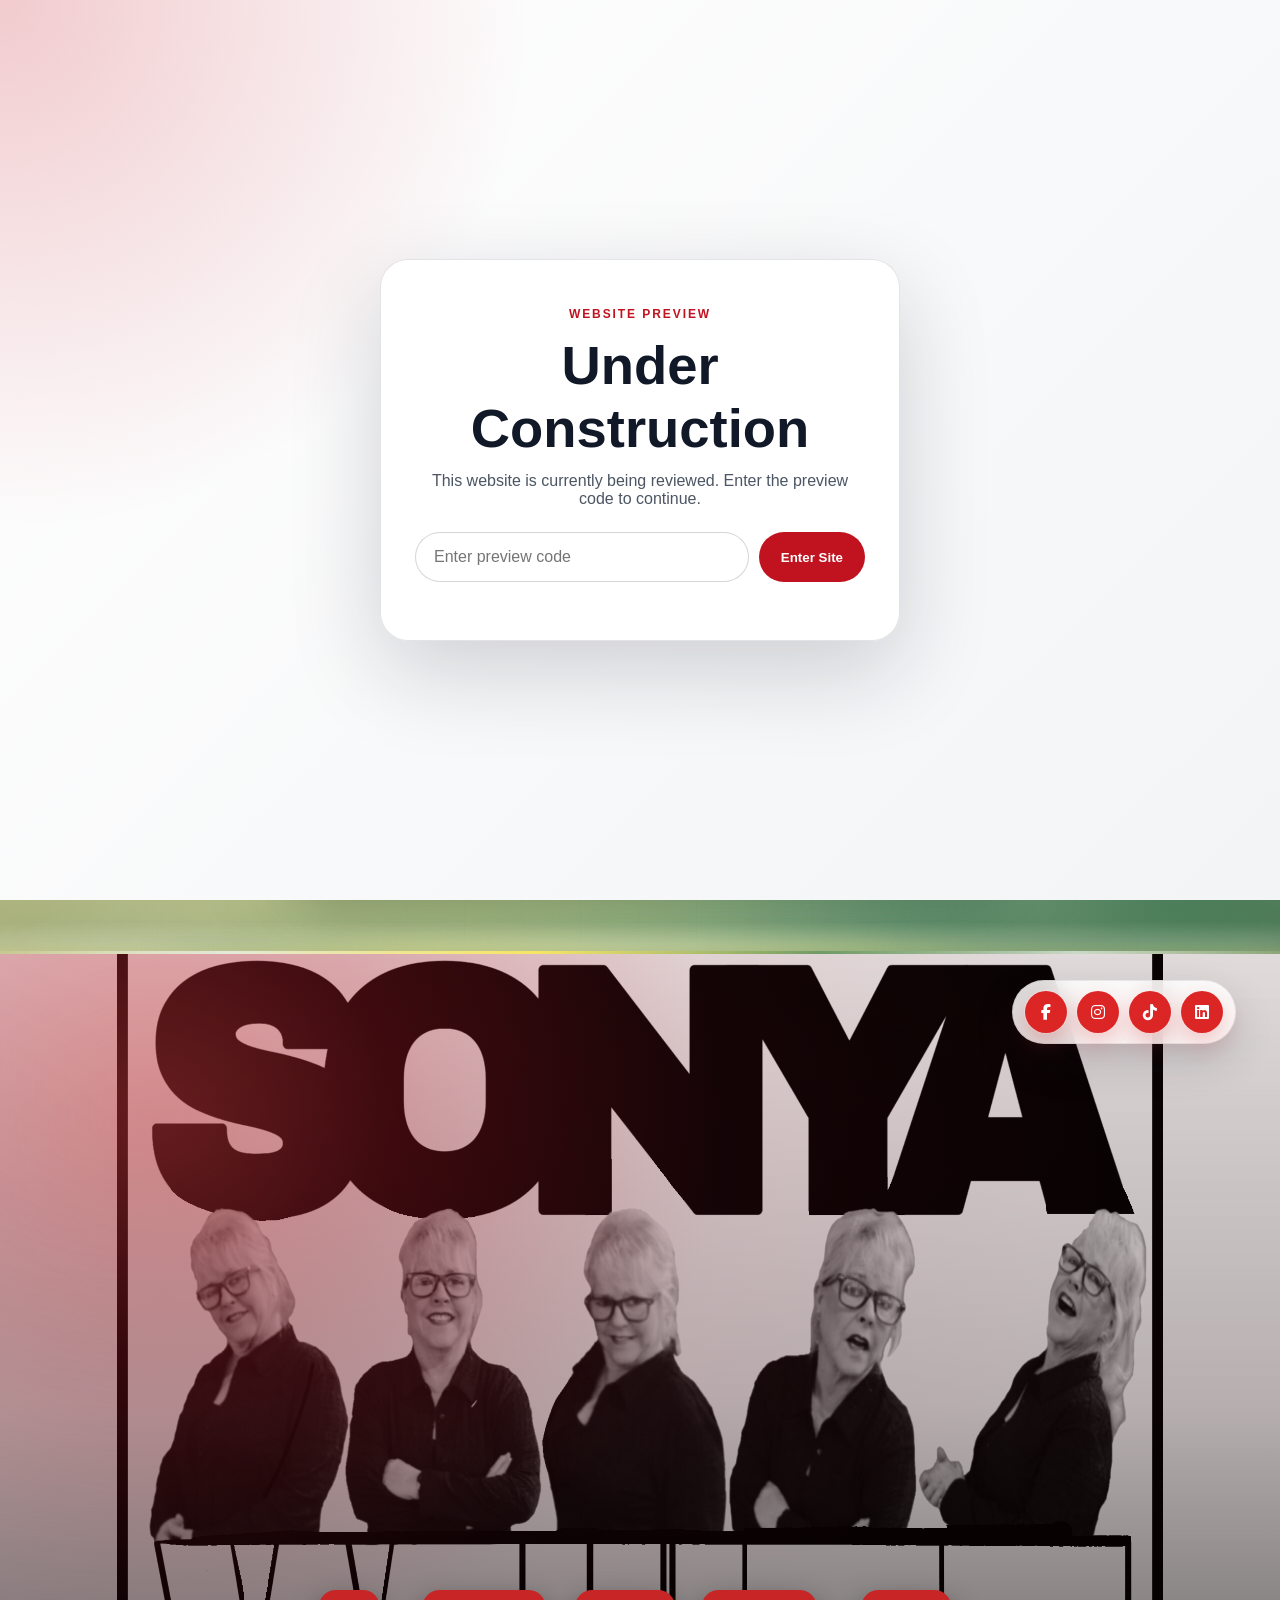
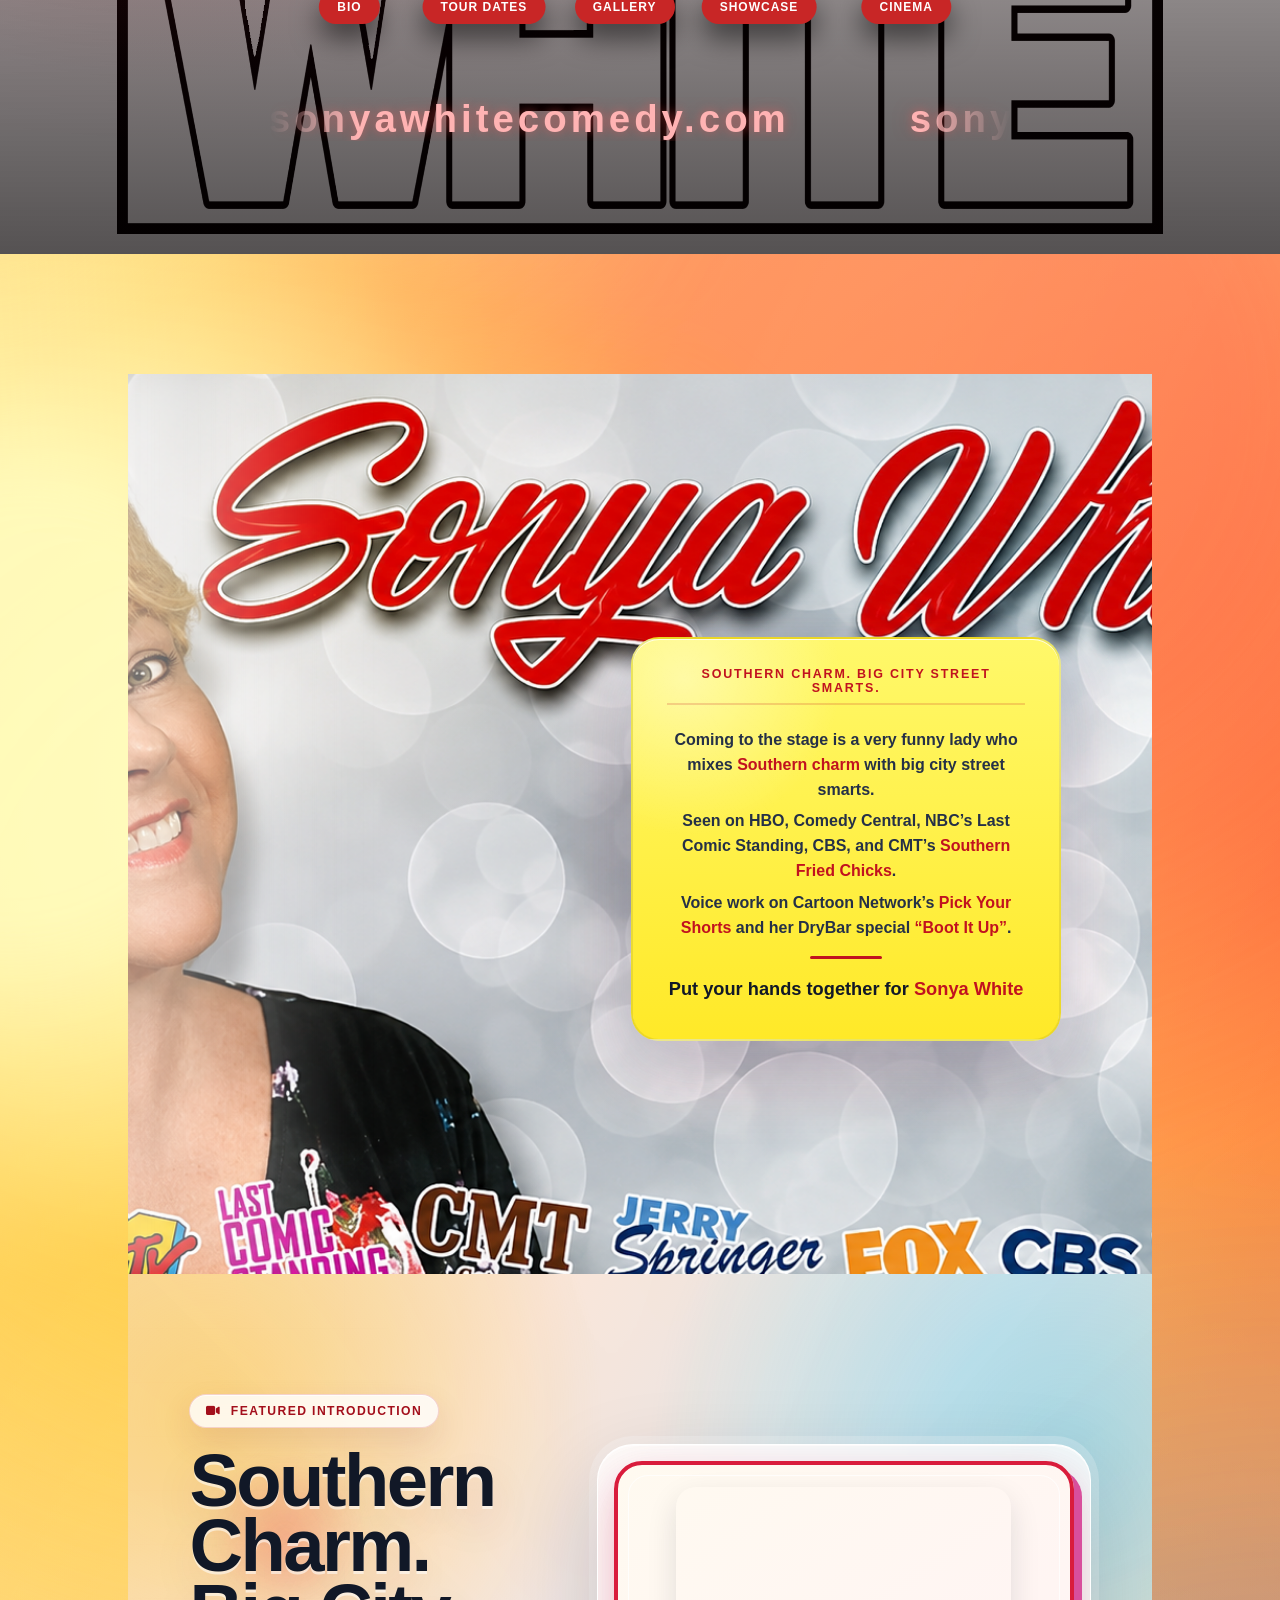
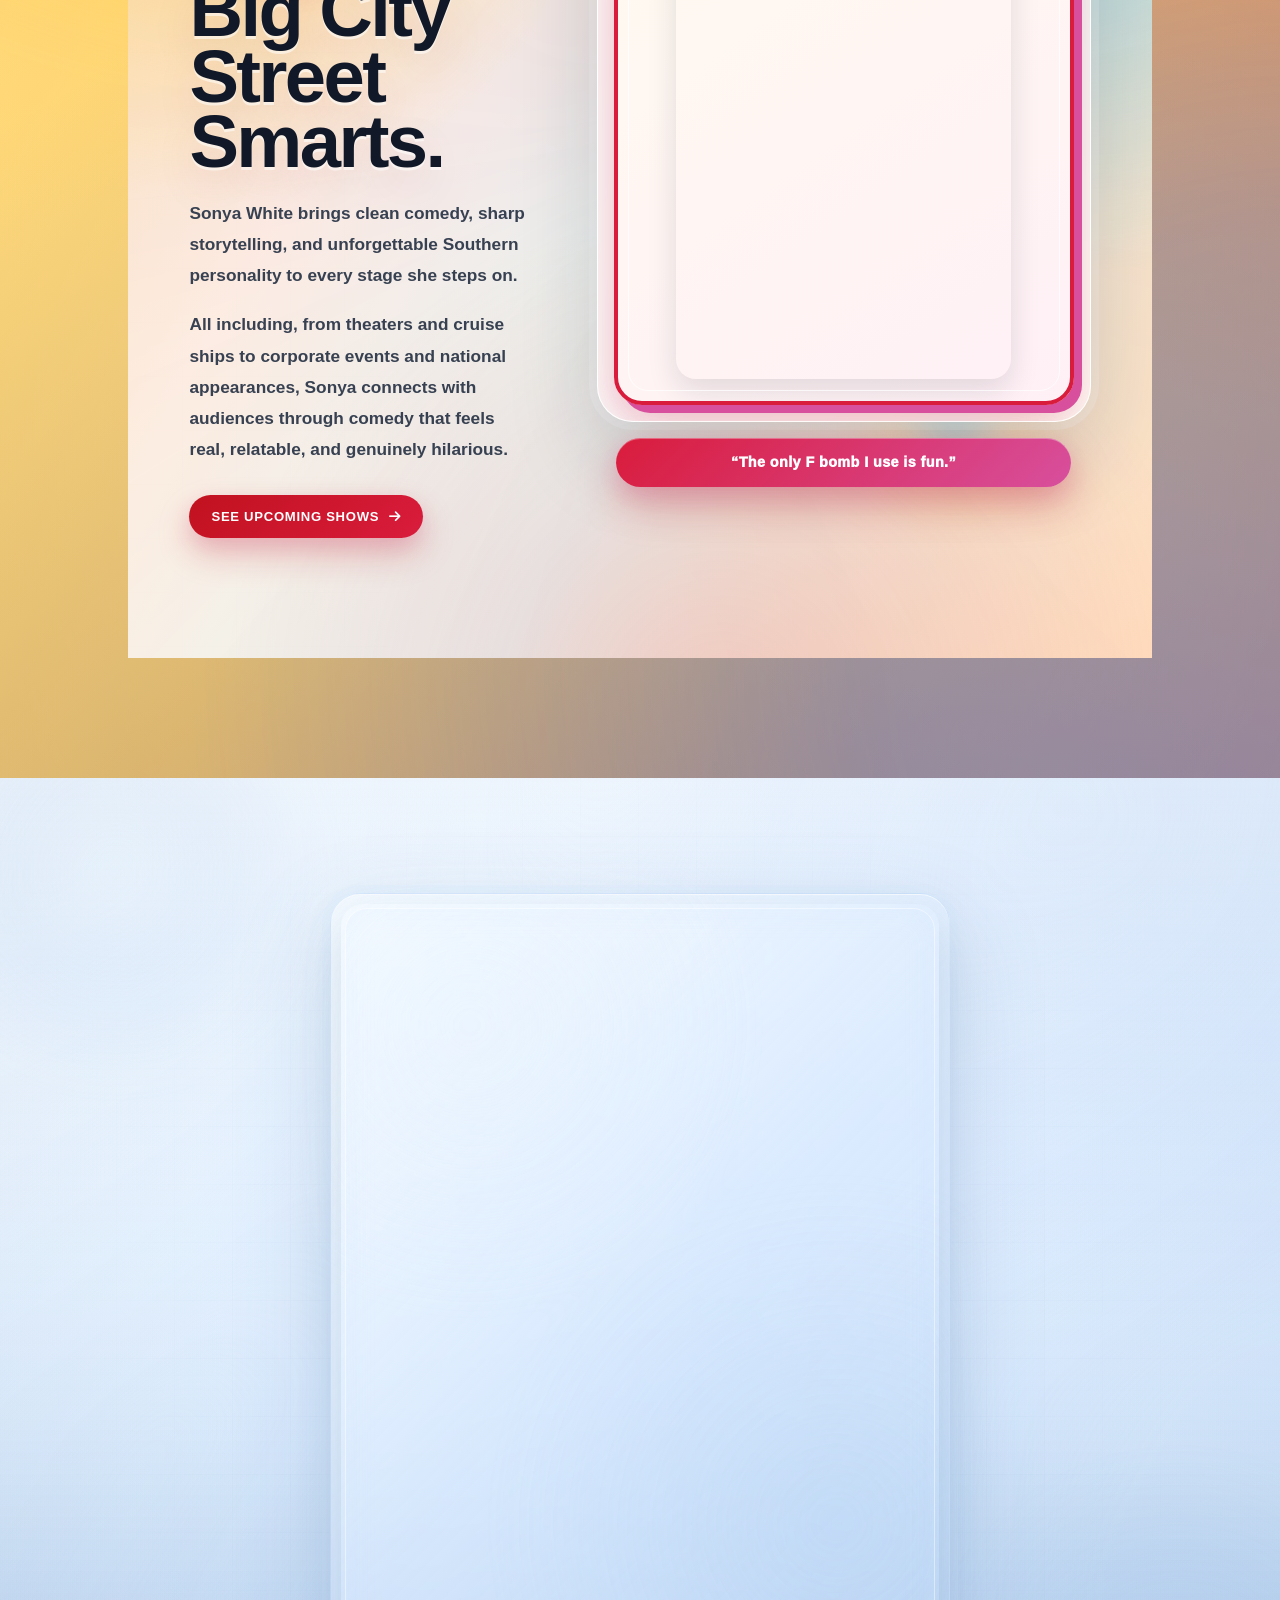
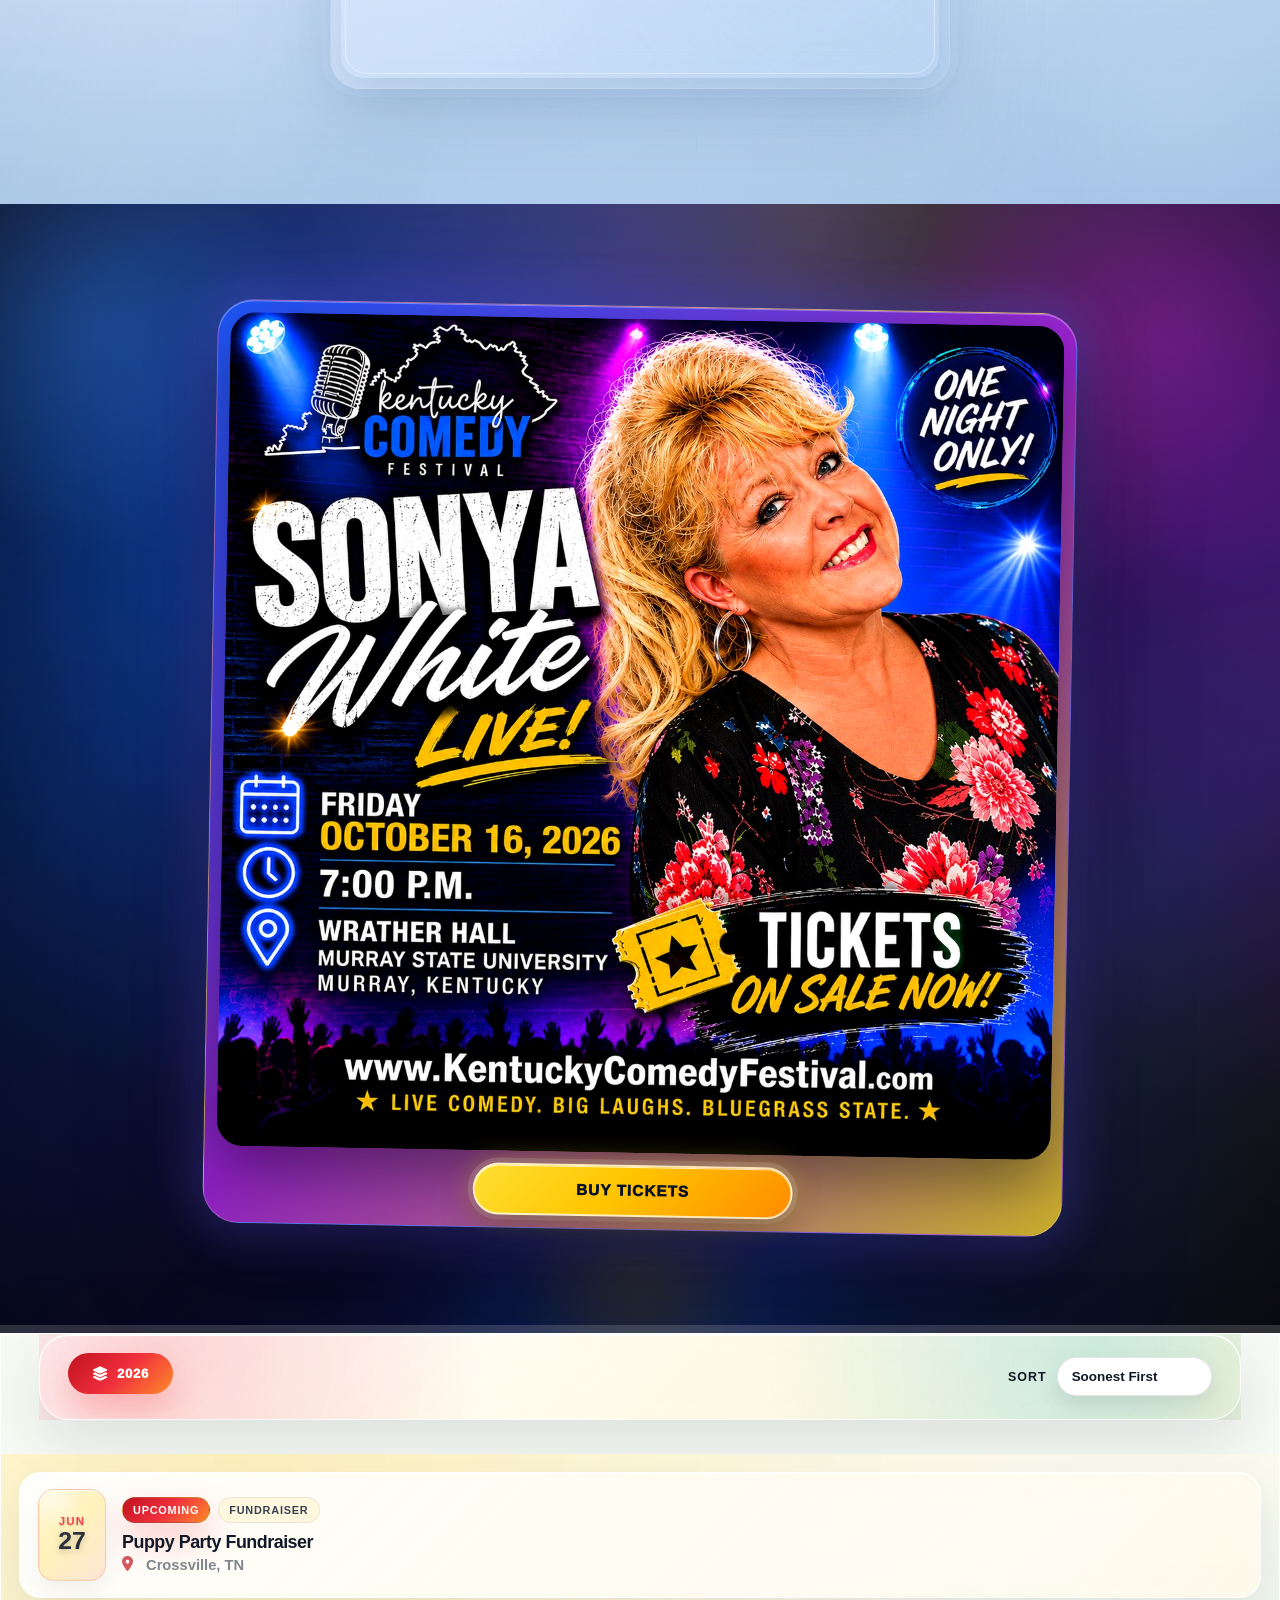
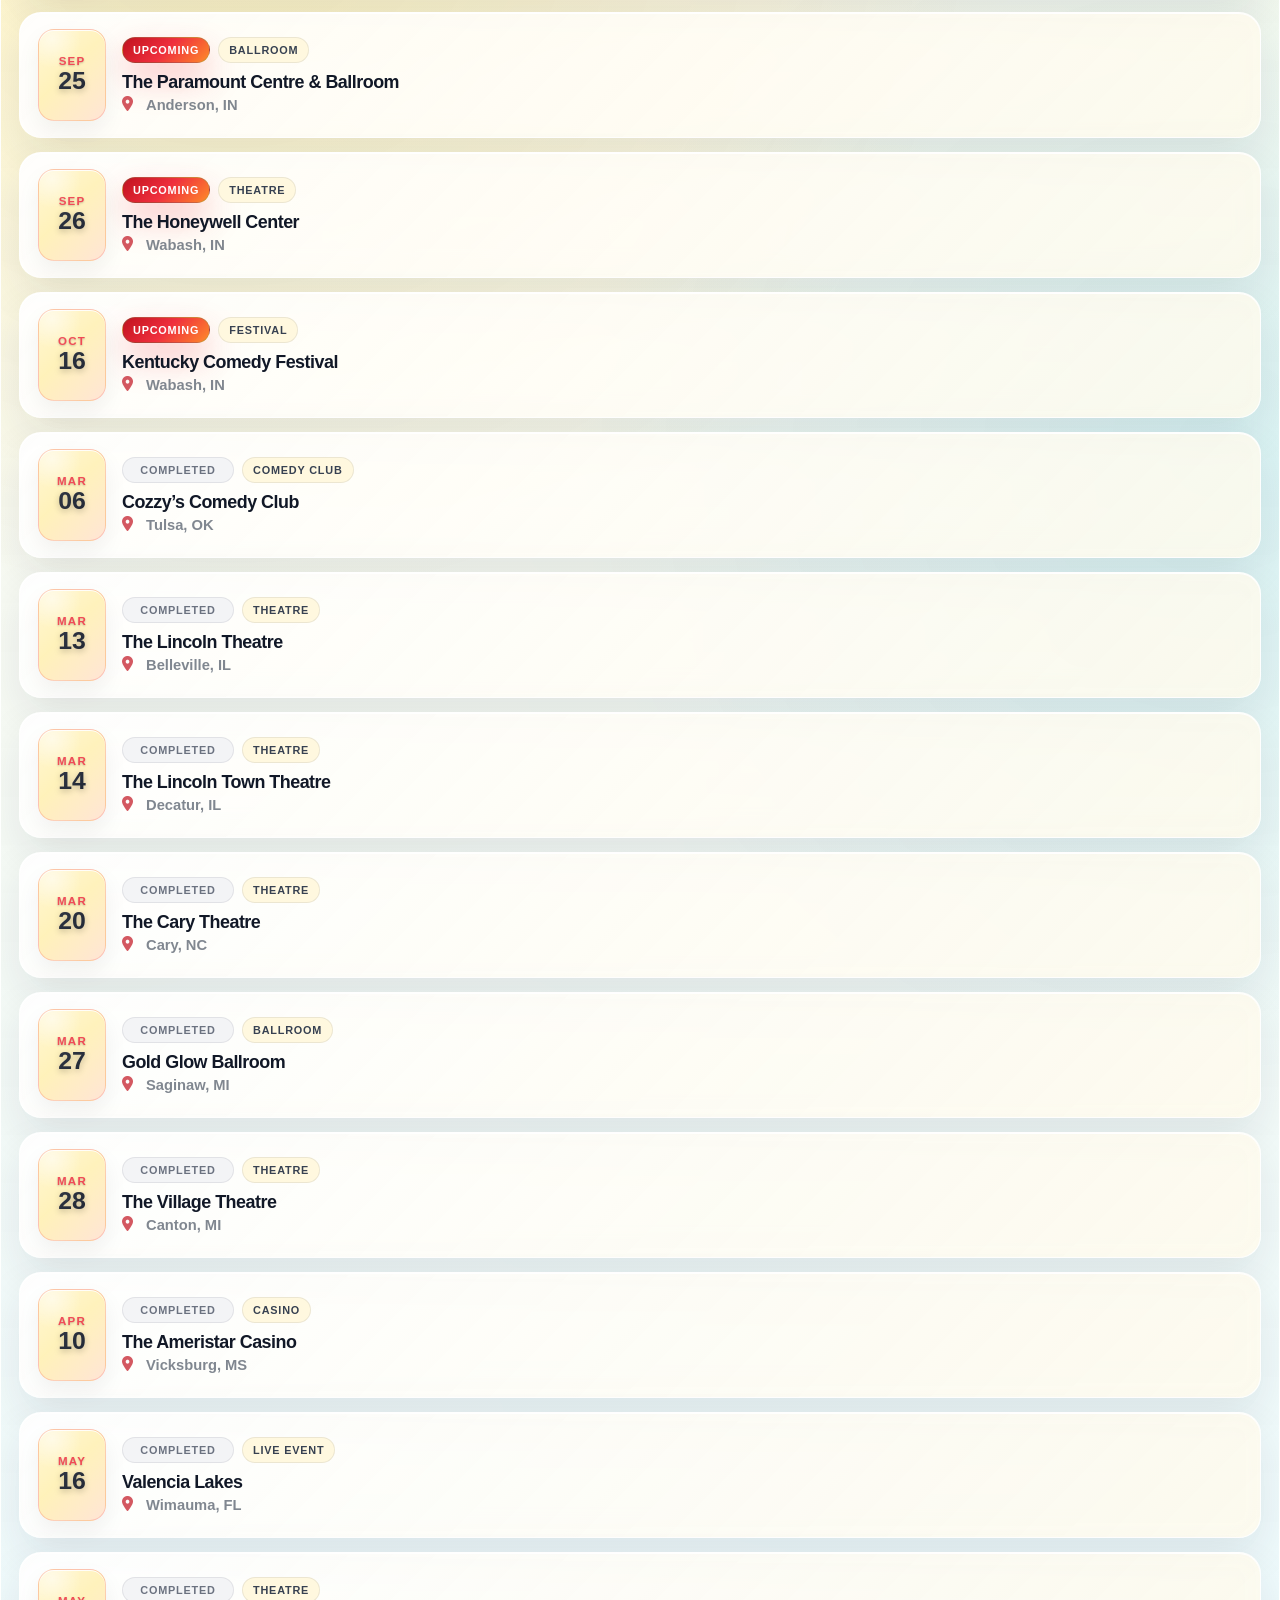
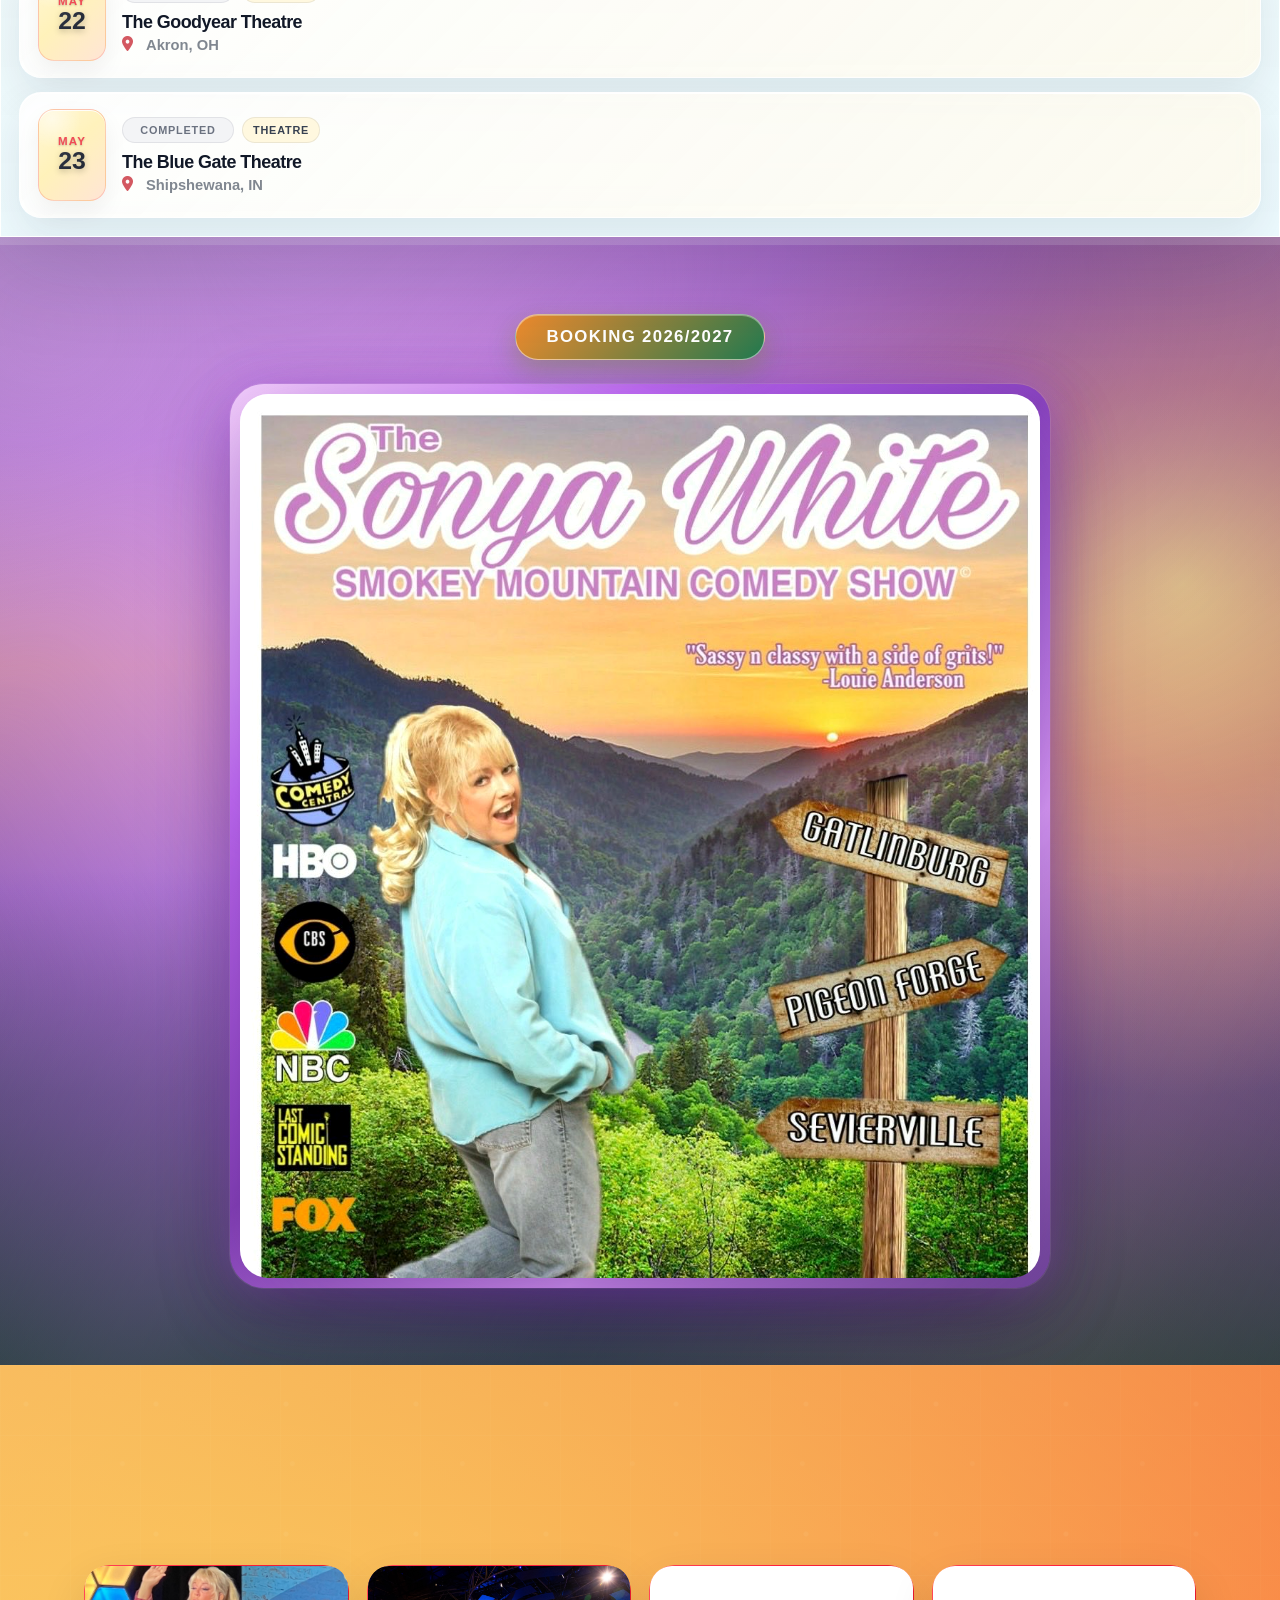
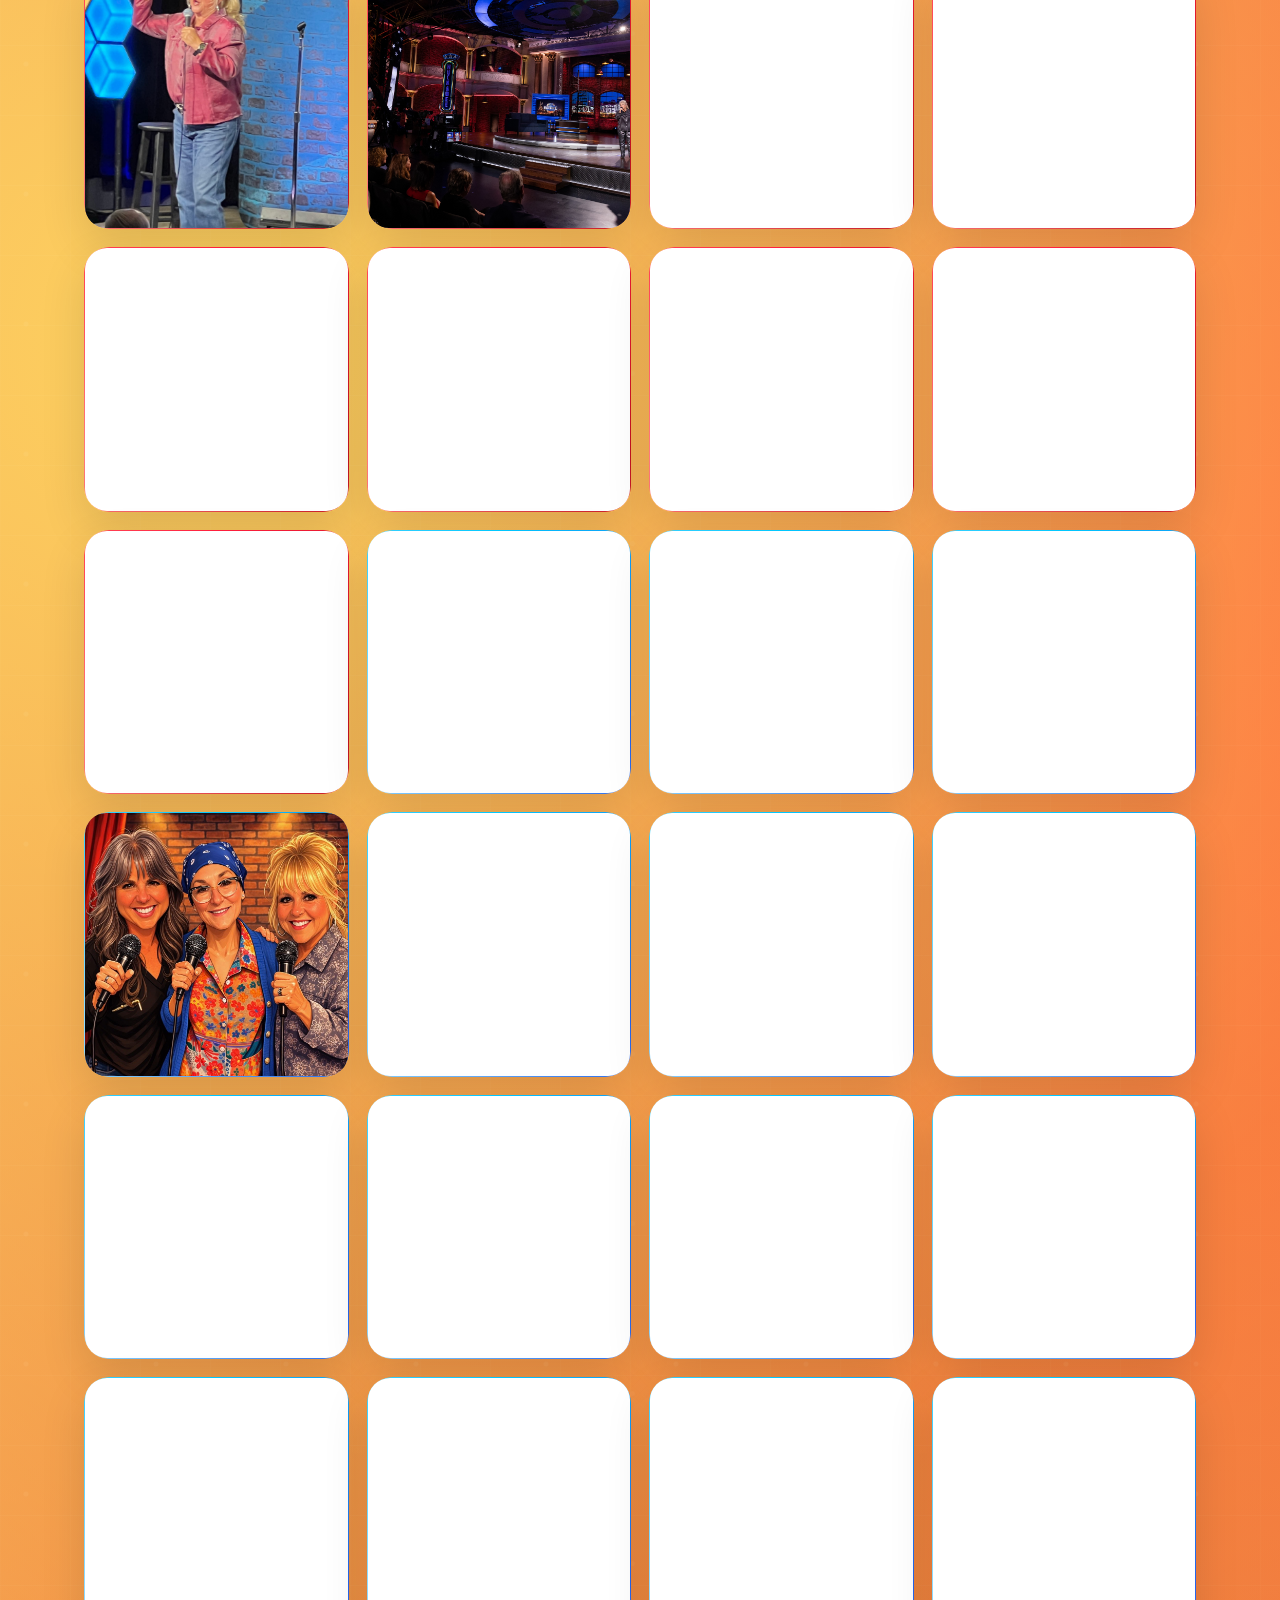
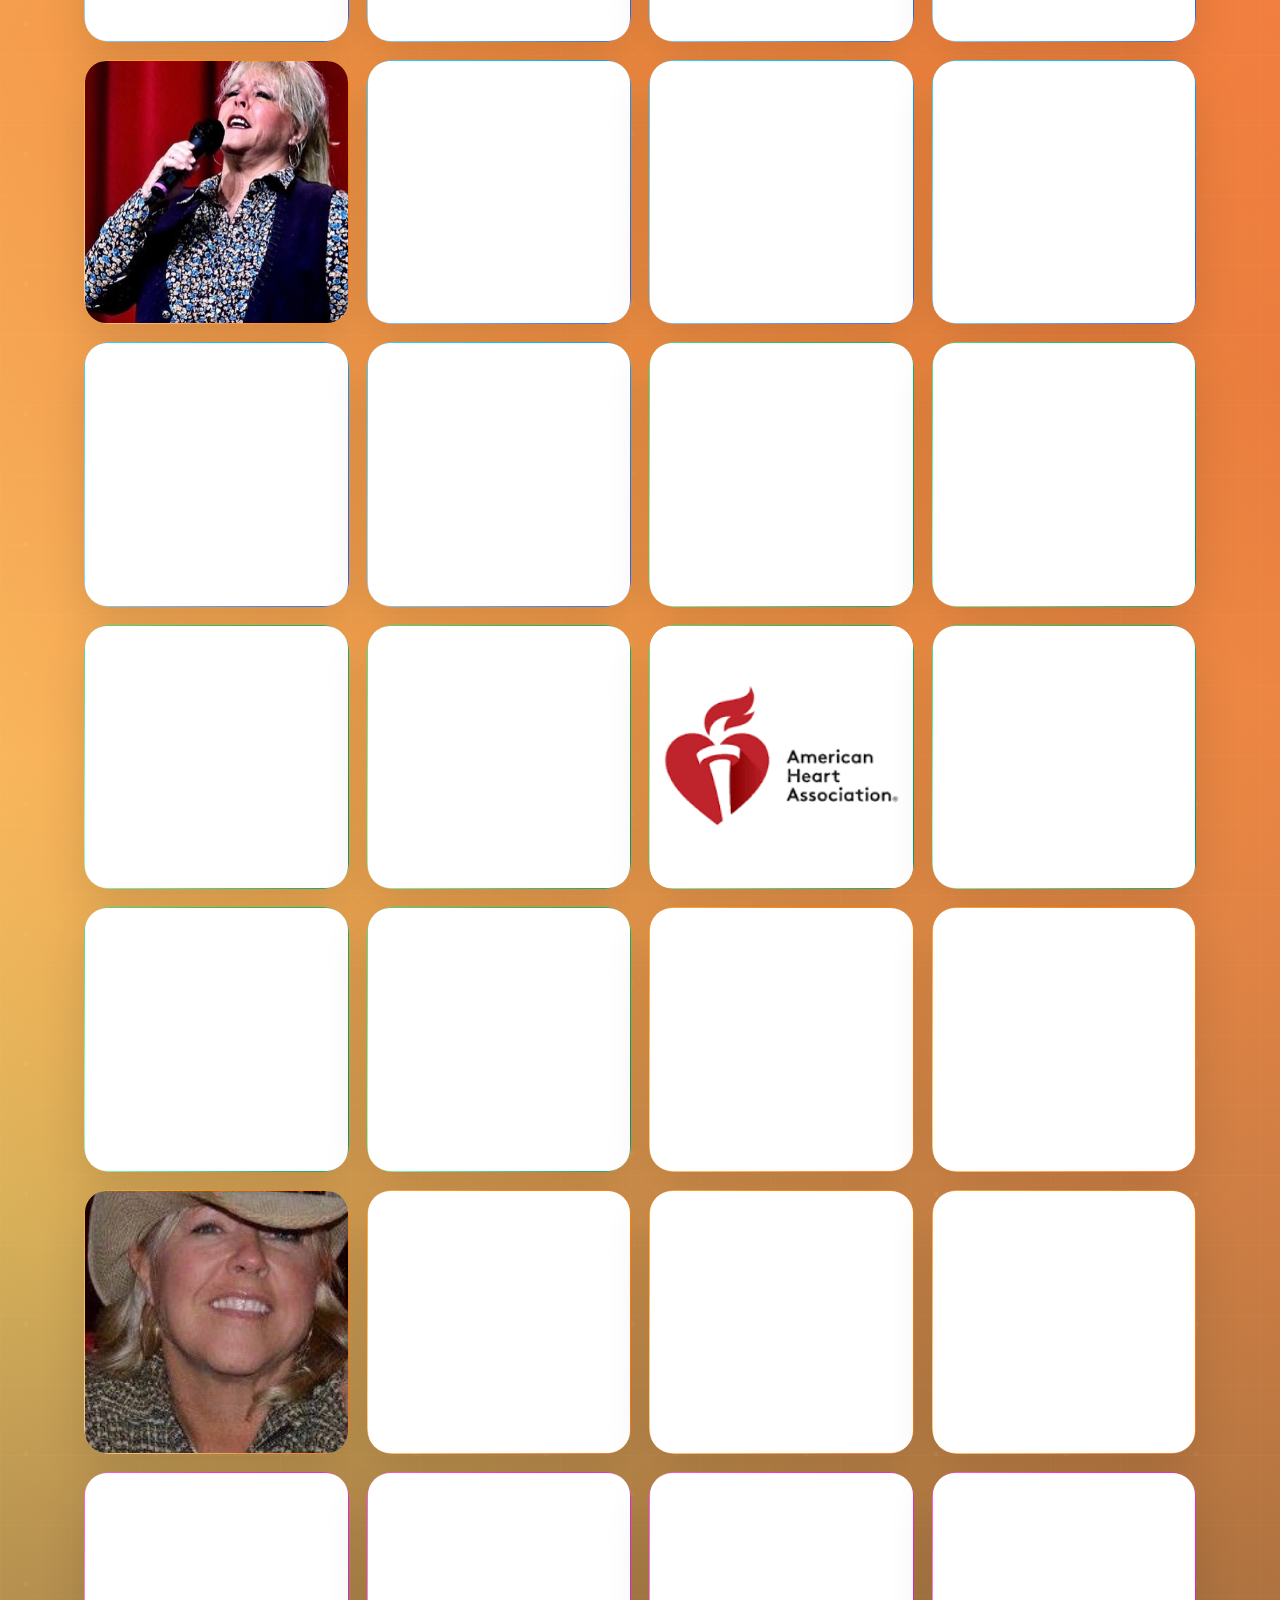
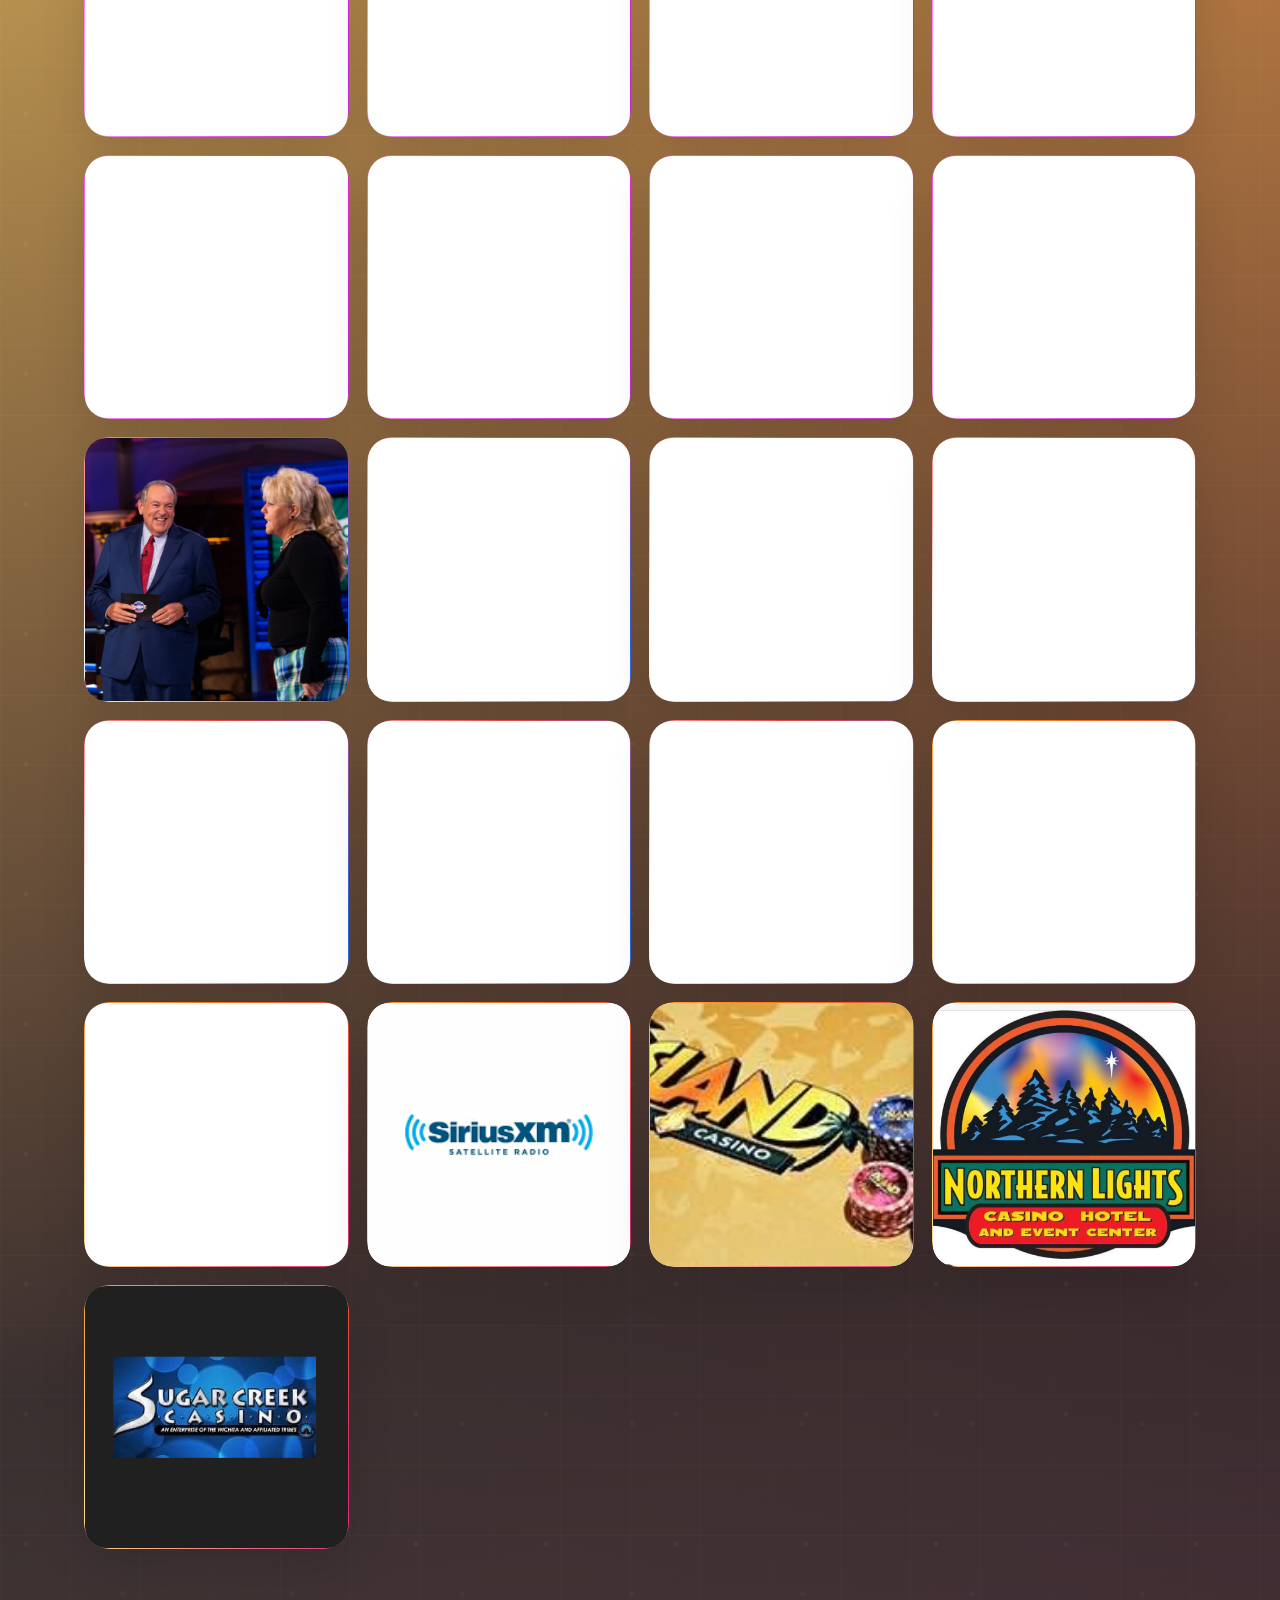
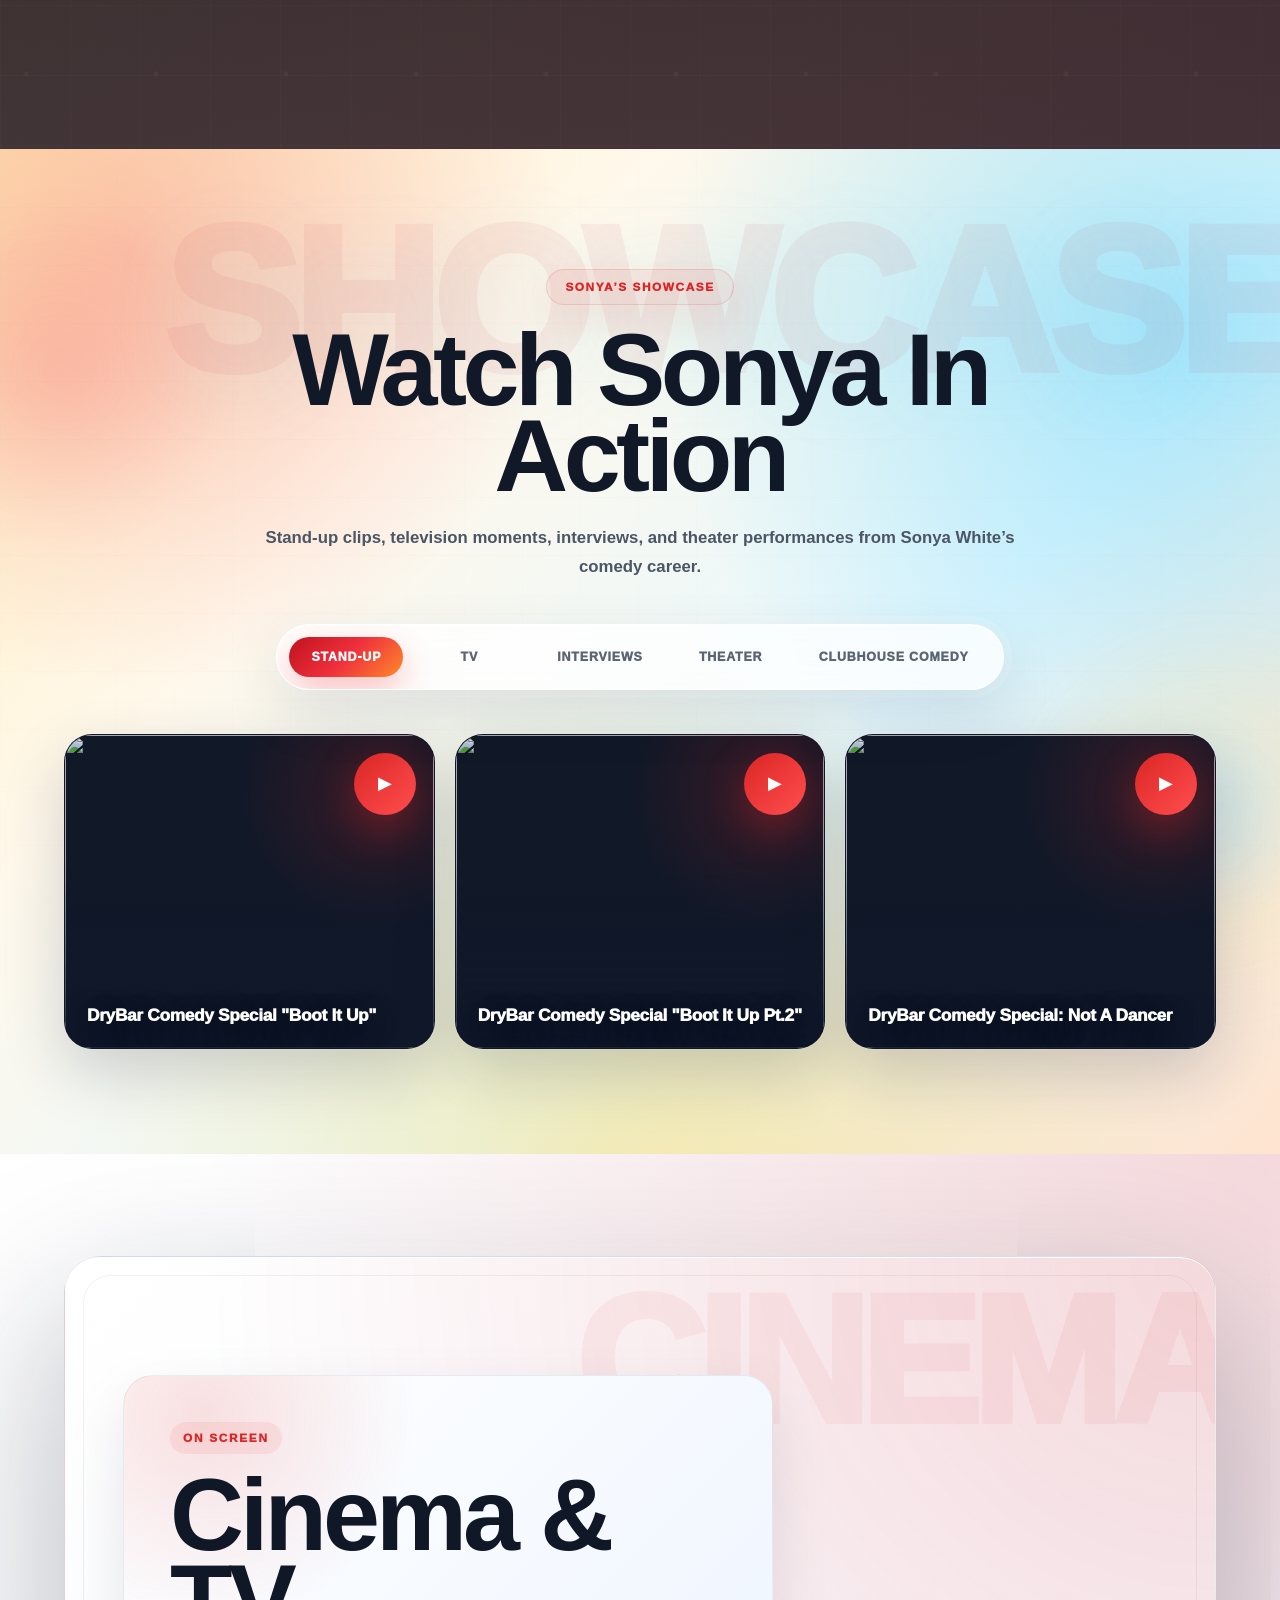
==== index.html @ ba3eb028 "Launch Ready - Added Images and Cinema Section on Homepage, Bug Fixes" ====
<!DOCTYPE html>

<html lang="en">
<head>
<meta charset="utf-8"/>
<meta content="width=device-width, initial-scale=1.0" name="viewport"/>
<title>Sonya White Comedy</title><link href="https://fonts.googleapis.com" rel="preconnect"/><link crossorigin="anonymous" href="https://fonts.gstatic.com" rel="preconnect"/><link href="https://cdnjs.cloudflare.com" rel="preconnect"/><link href="https://www.youtube.com" rel="preconnect"/><link href="https://www.youtube-nocookie.com" rel="preconnect"/><link href="https://img.youtube.com" rel="preconnect"/><link href="https://connect.facebook.net" rel="preconnect"/><link href="https://www.tiktok.com" rel="preconnect"/>
<!-- Styles -->
<link href="styles.css" rel="stylesheet"/>
<!-- FontAwesome CDN -->
<link crossorigin="anonymous" href="https://cdnjs.cloudflare.com/ajax/libs/font-awesome/6.5.0/css/all.min.css" integrity="sha512-...replace-with-correct-integrity..." referrerpolicy="no-referrer" rel="stylesheet"/>
</head>
<body>
<!--SITE LOCK-->
<div class="site-lock-overlay" id="siteLockOverlay">
<div class="site-lock-card">
<span class="site-lock-kicker">Website Preview</span>
<h1>Under Construction</h1>
<p>This website is currently being reviewed. Enter the preview code to continue.</p>
<form id="siteLockForm">
<input id="siteLockCode" placeholder="Enter preview code" type="password"/>
<button type="submit">Enter Site</button>
</form>
<small id="siteLockError"></small>
</div>
</div>
<!-- NAVBAR -->
<header>
<nav class="navbar" id="home">
<a class="logo-brand" href="index.html">
<span class="logo">Sonya White</span>
<span class="logo-tagline">Comedian, Actor, Impressionist</span>
</a>
<button aria-controls="primaryNav" aria-expanded="false" aria-label="Open navigation menu" class="hamburger" type="button">
<span></span>
<span></span>
<span></span>
</button>
<ul class="nav-links" id="primaryNav">
<li><a href="index.html">Home</a></li>
<!-- BIO SCROLL LINK -->
<li><a href="#bio">Bio</a></li>
<li><a href="#tour">Tour</a></li>
<li><a href="#gallery">Gallery</a></li>
<li><a href="#showcase">Showcase</a></li>
<li><a href="#cinema">Cinema</a></li>
<li><a href="#contact">Contact</a></li>
</ul>
</nav>
</header>
<!-- SEPTEMBER TOUR PROMO -->
<section class="september-tour-section">
<div class="september-tour-bg-orb orb-one"></div>
<div class="september-tour-bg-orb orb-two"></div>
<div class="september-tour-bg-shine"></div>
<div class="september-tour-bg-lines"></div>
<div class="september-tour-stage">
<a class="september-tour-poster september-tour-click" href="#tour">
<img alt="September Tour 2026" decoding="async" fetchpriority="high" src="assets/images/september-tour.png"/>
</a>
</div>
<div aria-hidden="true" class="september-tour-divider"></div>
</section>
<!-- ABOUT HERO -->
<section class="about-hero">
<div class="about-hero-art">
<div class="hero-social-slice">
<a aria-label="Facebook" href="https://www.facebook.com/people/Sonya-White-Comedy/100063653014055/?ref=embed_page#" target="_blank">
<i class="fa-brands fa-facebook-f"></i>
</a>
<a aria-label="Instagram" href="https://www.instagram.com/sonyawhitecomedy/" target="_blank">
<i class="fa-brands fa-instagram"></i>
</a>
<a aria-label="TikTok" href="https://www.tiktok.com/@sonyacentral" target="_blank">
<i class="fa-brands fa-tiktok"></i>
</a>
<a aria-label="LinkedIn" href="https://www.linkedin.com/in/sonya-white-56ab6113/" target="_blank">
<i class="fa-brands fa-linkedin"></i>
</a>
</div>
<img alt="Sonya White" decoding="async" fetchpriority="high" src="assets/images/heroimg2.jpg"/>
<div class="about-ticker">
<div class="about-ticker-track">
<span>sonyawhitecomedy.com</span>
<span>sonyawhitecomedy.com</span>
<span>sonyawhitecomedy.com</span>
<span>sonyawhitecomedy.com</span>
<span>sonyawhitecomedy.com</span>
<span>sonyawhitecomedy.com</span>
</div>
</div>
<button class="hero-hotspot hotspot-1 modal-trigger" data-modal="bioModal">
<span>Bio</span>
</button>
<button class="hero-hotspot hotspot-2 modal-trigger" data-modal="tourModal">
<span>Tour Dates</span>
</button>
<button class="hero-hotspot hotspot-3 modal-trigger" data-modal="galleryModal">
<span>Gallery</span>
</button>
<button class="hero-hotspot hotspot-4 modal-trigger" data-modal="showcaseModal">
<span>Showcase</span>
</button>
<button class="hero-hotspot hotspot-5 modal-trigger" data-modal="cinemaModal">
<span>Cinema</span>
</button>
</div>
</section>
<!-- =========================
    POPUP MODALS
    ========================= -->
<!-- BIO MODAL -->
<div class="custom-modal" id="bioModal">
<div class="custom-modal-content bio-modal-large">
<button class="hero-modal-close">×</button>
<div class="bio-modal-scroll">
<div class="bio-comedy-hero">
<div class="bio-hero-copy">
<span class="bio-kicker">Meet Sonya</span>
<h2>Sonya White</h2>
<p>
                Clean comedy, Southern charm, sharp storytelling, and the kind of crowd
                connection that makes every show feel personal.
              </p>
</div>
<div class="bio-hero-image single">
<img alt="Sonya White" decoding="async" loading="lazy" src="assets/images/sonya-headshot.jpg"/>
</div>
</div>
<div class="bio-modal-body">
<div class="bio-main-content">
<div class="bio-card">
<span class="bio-card-label">About Sonya</span>
<p>
                  Sonya White is originally from Virginia, she has combined southern charm with big
                  city street smartsto create a show that won her multiple appearances on CBS’s “Star Search”
                  and a promo spot on NBC’s “Last Comic Standing 4”.  Sonya has appeared onCMT’s comedy production
                  “Southern Fried Chicks” which continues to tour live today. She has been featured on Comcast’s
                  “Comedy Spotlight” and at “The U.S. Comedy Arts Festival 1999,” which aired on HBO, E, and Comedy Central.
                </p>
<p>
                  Sonya has been cast in a Richard DeWitt Film as Pickle Annie a wisecracking farm lady during the Civil War.
                  The production is presented by New Film Group, LLC release date TBA. The Circle Network has premiered Sonya White on ZANIES
                  “Stand Up Nashville!” in conjunction with OpryEntertainment.  Most recently released in 2022 is “Boot It Up,”
                  Sonya’s Dry Bar Comedy Special produced by VIDANGEL Studios. Coming soon in 2026 “The Comedy Buzz” due to air on Amazon Prime.

                  <p>
                    White’s observational comedy is enhanced by dead-on impersonations and appropriate sound effects.  Her comedy show is based
                    on real-life experiences and her fond-but irreverent-interactions with friends, family and the world at large.  White’s television credits
                    also include roles on the Fox Network’s “Nightshift,” The Family Channel’s sitcom “Big Brother Jake” and MTV’s national promotion “Spring Break ’98.”
                    She has played a colorful character on national promos for “The Jerry Springer Show,” and done cartoon impressions forThe Cartoon Network’s “Pick Your Shorts.”  Sonya is a SAG/AFTRA member
                  </p>
</p></div>
</div>
<div class="bio-side-gallery bio-side-image-gallery">
<div class="bio-feature-image-card">
<img alt="Sonya White comedy appearances" decoding="async" loading="lazy" src="assets/images/about-img2.png"/>
</div>
</div>
</div>
</div>
</div>
</div>
<!-- TOUR MODAL -->
<div class="custom-modal" id="tourModal">
<div class="tour-modal-mini">
<button aria-label="Close tour modal" class="hero-modal-close">×</button>
<div class="tour-modal-scroll">
<!-- HERO -->
<div class="tour-modal-poster-hero">
<div class="tour-modal-hero-content">
<span class="tour-modal-kicker">
<i class="fa-solid fa-location-dot"></i>
                  Live Tour 2026
                </span>
<h2>Upcoming Shows</h2>
<p>
                  Catch Sonya White live on stage with clean comedy, Southern charm,
                  and a night full of laughs.
                </p>
<div class="tour-modal-actions">
<a class="tour-modal-main-btn close-and-scroll" href="#tour">
                    View Full Tour
                    <i class="fa-solid fa-arrow-right"></i>
</a>
<a class="tour-modal-main-btn secondary close-tour-scroll" href="#contactForm">
                    Book Sonya
                    <i class="fa-solid fa-envelope"></i>
</a>
</div>
</div>
<div class="tour-poster-stack">
<div class="tour-poster-card">
<img alt="Sonya White tour poster" decoding="async" loading="lazy" src="assets/images/sonyatourposter.png"/>
</div>
</div>
</div>
<!-- FILTERS -->
<div class="tour-modal-filter-bar">
<button class="tour-modal-filter active" data-filter="all">
<i class="fa-solid fa-calendar-days"></i>
                2026 Tour Dates
              </button>
</div>
<div class="tour-modal-card-grid">
<!-- OCT 16 -->
<div class="tour-modal-event-card upcoming" data-type="upcoming">
<div class="tour-modal-date upcoming">
<span>OCT</span>
<strong>16</strong>
</div>
<div class="tour-modal-event-info">
<div class="tour-modal-status-row">
<span class="tour-modal-status-pill upcoming">Upcoming</span>
<span class="tour-modal-type">Festival</span>
</div>
<h3>Kentucky Comedy Festival</h3>
<p class="tour-modal-venue">Wrather Hall</p>
<p class="tour-modal-location">
<i class="fa-solid fa-location-dot"></i>
        Murray, Kentucky
      </p>
</div>
</div>
<!-- SEP 26 -->
<div class="tour-modal-event-card upcoming" data-type="upcoming">
<div class="tour-modal-date upcoming">
<span>SEP</span>
<strong>26</strong>
</div>
<div class="tour-modal-event-info">
<div class="tour-modal-status-row">
<span class="tour-modal-status-pill upcoming">Upcoming</span>
<span class="tour-modal-type">Theatre</span>
</div>
<h3>Southern Fried Chicks</h3>
<p class="tour-modal-venue">The Honeywell Center</p>
<p class="tour-modal-location">
<i class="fa-solid fa-location-dot"></i>
        Wabash, IN
      </p>
</div>
</div>
<!-- SEP 25 -->
<div class="tour-modal-event-card upcoming" data-type="upcoming">
<div class="tour-modal-date upcoming">
<span>SEP</span>
<strong>25</strong>
</div>
<div class="tour-modal-event-info">
<div class="tour-modal-status-row">
<span class="tour-modal-status-pill upcoming">Upcoming</span>
<span class="tour-modal-type">Ballroom</span>
</div>
<h3>Southern Fried Chicks</h3>
<p class="tour-modal-venue">The Paramount Centre &amp; Ballroom</p>
<p class="tour-modal-location">
<i class="fa-solid fa-location-dot"></i>
        Anderson, IN
      </p>
</div>
</div>
<!-- JUN 27 -->
<div class="tour-modal-event-card upcoming" data-type="upcoming">
<div class="tour-modal-date upcoming">
<span>JUN</span>
<strong>27</strong>
</div>
<div class="tour-modal-event-info">
<div class="tour-modal-status-row">
<span class="tour-modal-status-pill upcoming">Upcoming</span>
<span class="tour-modal-type">Fundraiser</span>
</div>
<h3>Puppy Party Fundraiser</h3>
<p class="tour-modal-venue">Fundraiser Event</p>
<p class="tour-modal-location">
<i class="fa-solid fa-location-dot"></i>
        Crossville, TN
      </p>
</div>
</div>
<!-- MAY 23 -->
<div class="tour-modal-event-card past" data-type="past">
<div class="tour-modal-date past">
<span>MAY</span>
<strong>23</strong>
</div>
<div class="tour-modal-event-info">
<div class="tour-modal-status-row">
<span class="tour-modal-status-pill past">Completed</span>
<span class="tour-modal-type">Theatre</span>
</div>
<h3>Sonya White Live</h3>
<p class="tour-modal-venue">The Blue Gate Theatre</p>
<p class="tour-modal-location">
<i class="fa-solid fa-location-dot"></i>
        Shipshewana, IN
      </p>
</div>
</div>
<!-- MAY 22 -->
<div class="tour-modal-event-card past" data-type="past">
<div class="tour-modal-date past">
<span>MAY</span>
<strong>22</strong>
</div>
<div class="tour-modal-event-info">
<div class="tour-modal-status-row">
<span class="tour-modal-status-pill past">Completed</span>
<span class="tour-modal-type">Theatre</span>
</div>
<h3>Sonya White Live</h3>
<p class="tour-modal-venue">The Goodyear Theatre</p>
<p class="tour-modal-location">
<i class="fa-solid fa-location-dot"></i>
        Akron, OH
      </p>
</div>
</div>
<!-- MAY 16 -->
<div class="tour-modal-event-card past" data-type="past">
<div class="tour-modal-date past">
<span>MAY</span>
<strong>16</strong>
</div>
<div class="tour-modal-event-info">
<div class="tour-modal-status-row">
<span class="tour-modal-status-pill past">Completed</span>
<span class="tour-modal-type">Live Event</span>
</div>
<h3>Sonya White Live</h3>
<p class="tour-modal-venue">Valencia Lakes</p>
<p class="tour-modal-location">
<i class="fa-solid fa-location-dot"></i>
        Wimauma, FL
      </p>
</div>
</div>
<!-- APR 10 -->
<div class="tour-modal-event-card past" data-type="past">
<div class="tour-modal-date past">
<span>APR</span>
<strong>10</strong>
</div>
<div class="tour-modal-event-info">
<div class="tour-modal-status-row">
<span class="tour-modal-status-pill past">Completed</span>
<span class="tour-modal-type">Casino</span>
</div>
<h3>Sonya White Live</h3>
<p class="tour-modal-venue">The Ameristar Casino</p>
<p class="tour-modal-location">
<i class="fa-solid fa-location-dot"></i>
        Vicksburg, MS
      </p>
</div>
</div>
<!-- MAR 28 -->
<div class="tour-modal-event-card past" data-type="past">
<div class="tour-modal-date past">
<span>MAR</span>
<strong>28</strong>
</div>
<div class="tour-modal-event-info">
<div class="tour-modal-status-row">
<span class="tour-modal-status-pill past">Completed</span>
<span class="tour-modal-type">Theatre</span>
</div>
<h3>Sonya White Live</h3>
<p class="tour-modal-venue">The Village Theatre</p>
<p class="tour-modal-location">
<i class="fa-solid fa-location-dot"></i>
        Canton, MI
      </p>
</div>
</div>
<!-- MAR 27 -->
<div class="tour-modal-event-card past" data-type="past">
<div class="tour-modal-date past">
<span>MAR</span>
<strong>27</strong>
</div>
<div class="tour-modal-event-info">
<div class="tour-modal-status-row">
<span class="tour-modal-status-pill past">Completed</span>
<span class="tour-modal-type">Ballroom</span>
</div>
<h3>Sonya White Live</h3>
<p class="tour-modal-venue">Gold Glow Ballroom</p>
<p class="tour-modal-location">
<i class="fa-solid fa-location-dot"></i>
        Saginaw, MI
      </p>
</div>
</div>
<!-- MAR 20 -->
<div class="tour-modal-event-card past" data-type="past">
<div class="tour-modal-date past">
<span>MAR</span>
<strong>20</strong>
</div>
<div class="tour-modal-event-info">
<div class="tour-modal-status-row">
<span class="tour-modal-status-pill past">Completed</span>
<span class="tour-modal-type">Theatre</span>
</div>
<h3>Sonya White Live</h3>
<p class="tour-modal-venue">The Cary Theatre</p>
<p class="tour-modal-location">
<i class="fa-solid fa-location-dot"></i>
        Cary, NC
      </p>
</div>
</div>
<!-- MAR 14 -->
<div class="tour-modal-event-card past" data-type="past">
<div class="tour-modal-date past">
<span>MAR</span>
<strong>14</strong>
</div>
<div class="tour-modal-event-info">
<div class="tour-modal-status-row">
<span class="tour-modal-status-pill past">Completed</span>
<span class="tour-modal-type">Theatre</span>
</div>
<h3>Sonya White Live</h3>
<p class="tour-modal-venue">The Lincoln Town Theatre</p>
<p class="tour-modal-location">
<i class="fa-solid fa-location-dot"></i>
        Decatur, IL
      </p>
</div>
</div>
<!-- MAR 13 -->
<div class="tour-modal-event-card past" data-type="past">
<div class="tour-modal-date past">
<span>MAR</span>
<strong>13</strong>
</div>
<div class="tour-modal-event-info">
<div class="tour-modal-status-row">
<span class="tour-modal-status-pill past">Completed</span>
<span class="tour-modal-type">Theatre</span>
</div>
<h3>Sonya White Live</h3>
<p class="tour-modal-venue">The Lincoln Theatre</p>
<p class="tour-modal-location">
<i class="fa-solid fa-location-dot"></i>
        Belleville, IL
      </p>
</div>
</div>
<!-- MAR 06 -->
<div class="tour-modal-event-card past" data-type="past">
<div class="tour-modal-date past">
<span>MAR</span>
<strong>06</strong>
</div>
<div class="tour-modal-event-info">
<div class="tour-modal-status-row">
<span class="tour-modal-status-pill past">Completed</span>
<span class="tour-modal-type">Comedy Club</span>
</div>
<h3>Sonya White Live</h3>
<p class="tour-modal-venue">Cozzy’s Comedy Club</p>
<p class="tour-modal-location">
<i class="fa-solid fa-location-dot"></i>
        Tulsa, OK
      </p>
</div>
</div>
</div>
</div>
</div>
</div>
<!-- GALLERY MODAL -->
<div class="custom-modal" id="galleryModal">
<div class="gallery-modal-upgraded">
<button class="hero-modal-close">×</button>
<div class="gallery-modal-glow glow-left"></div>
<div class="gallery-modal-glow glow-right"></div>
<div class="gallery-modal-grid-bg"></div>
<!-- GALLERY PAGE CTA -->
<div class="gallery-modal-page-link">
<a class="gallery-modal-view-btn close-gallery-scroll" href="#gallery">
<span class="gallery-modal-view-kicker">
<i class="fa-solid fa-images"></i>
                Sonya's Gallery
              </span>
<div class="gallery-modal-view-main">
<h2>View Full Gallery</h2>
<div class="gallery-modal-arrow">
<i class="fa-solid fa-arrow-right"></i>
</div>
</div>
</a>
</div>
<!-- FILTER BUTTONS -->
<div class="gallery-filter-showcase">
<button class="gallery-filter-card active" data-filter="club">
<img alt="Club Comedy" decoding="async" loading="lazy" src="assets/images/clubcomedy-logo.PNG"/>
</button>
<!-- ADD BACK IF SHE WANTS
            <button class="gallery-filter-card" data-filter="cruise">
            <img src="assets/images/crusiecomedy-logo.PNG" alt="Cruise Comedy">
            </button>
            -->
<button class="gallery-filter-card" data-filter="theater">
<img alt="Theater Shows" decoding="async" loading="lazy" src="assets/images/theatershows-logo.PNG"/>
</button>
<button class="gallery-filter-card" data-filter="corporate">
<img alt="Corporate Events" decoding="async" loading="lazy" src="assets/images/corporatevents-logo.PNG"/>
</button>
<button class="gallery-filter-card" data-filter="cleancomedy">
<img alt="Clean Comedy" decoding="async" loading="lazy" src="assets/images/cleancomedy-logo.PNG"/>
</button>
<button class="gallery-filter-card" data-filter="festivals">
<img alt="Festivals" decoding="async" loading="lazy" src="assets/images/festivals-logo.PNG"/>
</button>
<button class="gallery-filter-card" data-filter="tv">
<img alt="TV" decoding="async" loading="lazy" src="assets/images/tv-logo.PNG"/>
</button>
<button class="gallery-filter-card" data-filter="radio">
<img alt="Radio" decoding="async" loading="lazy" src="assets/images/radio-logo.PNG"/>
</button>
</div>
<!-- GALLERY CONTENT -->
<div class="gallery-content-wrap">
<!-- CLUB -->
<div class="gallery-rail active" data-category="club">
<div class="gallery-rail-header">
<span>Now Viewing</span>
<h3>Club Comedy</h3>
</div>
<div class="gallery-flip-grid">
<div class="gallery-flip-card">
<div class="gallery-flip-inner">
<div class="gallery-flip-face front">
<img alt="" decoding="async" loading="lazy" src="assets/images/clubshowimg-1.JPG"/>
</div>
<div class="gallery-flip-face back">
<img alt="" decoding="async" loading="lazy" src="assets/images/clubshowimg-6.jpg"/>
</div>
</div>
</div>
<div class="gallery-flip-card">
<div class="gallery-flip-inner">
<div class="gallery-flip-face front">
<img alt="" decoding="async" loading="lazy" src="assets/images/clubshowimg-2.jpg"/>
</div>
<div class="gallery-flip-face back">
<img alt="" decoding="async" loading="lazy" src="assets/images/clubshowimg-3.JPG"/>
</div>
</div>
</div>
<div class="gallery-flip-card">
<div class="gallery-flip-inner">
<div class="gallery-flip-face front">
<img alt="" decoding="async" loading="lazy" src="assets/images/clubshowimg-4.jpg"/>
</div>
<div class="gallery-flip-face back">
<img alt="" decoding="async" loading="lazy" src="assets/images/clubshowimg-5.jpg"/>
</div>
</div>
</div>
</div>
</div>
<!-- THEATER -->
<div class="gallery-rail" data-category="theater" style="display:none;">
<div class="gallery-rail-header">
<span>Now Viewing</span>
<h3>Theater Shows</h3>
</div>
<div class="gallery-flip-grid theater-three-set-flip">
<!-- CARD 1 -->
<div class="gallery-flip-card three-set-flip-card" data-images="assets/images/theaterimg-6.jpg|assets/images/theaterimg-7.jpg|assets/images/theaterimg-12.jpg">
<div class="gallery-flip-inner">
<div class="gallery-flip-face front">
<img alt="" decoding="async" loading="lazy" src="assets/images/theaterimg-6.jpg"/>
</div>
<div class="gallery-flip-face back">
<img alt="" decoding="async" loading="lazy" src="assets/images/theaterimg-7.jpg"/>
</div>
</div>
</div>
<!-- CARD 2 -->
<div class="gallery-flip-card three-set-flip-card" data-images="assets/images/southernfriedchicks-1.jpg|assets/images/theaterimg-16.jpg|assets/images/theaterimg-13.jpg">
<div class="gallery-flip-inner">
<div class="gallery-flip-face front">
<img alt="" decoding="async" loading="lazy" src="assets/images/southernfriedchicks-1.jpg"/>
</div>
<div class="gallery-flip-face back">
<img alt="" decoding="async" loading="lazy" src="assets/images/theaterimg-16.jpg"/>
</div>
</div>
</div>
<!-- CARD 3 -->
<div class="gallery-flip-card three-set-flip-card" data-images="assets/images/pix-theater.jpg|assets/images/southernfriedchicks-3.jpg|assets/images/theaterimg-14.jpg">
<div class="gallery-flip-inner">
<div class="gallery-flip-face front">
<img alt="" decoding="async" loading="lazy" src="assets/images/pix-theater.jpg"/>
</div>
<div class="gallery-flip-face back">
<img alt="" decoding="async" loading="lazy" src="assets/images/southernfriedchicks-3.jpg"/>
</div>
</div>
</div>
<!-- CARD 4 -->
<div class="gallery-flip-card three-set-flip-card" data-images="assets/images/theaterimg-9.jpg|assets/images/theaterimg-11.jpg|assets/images/theaterimg-15.jpg">
<div class="gallery-flip-inner">
<div class="gallery-flip-face front">
<img alt="" decoding="async" loading="lazy" src="assets/images/theaterimg-9.jpg"/>
</div>
<div class="gallery-flip-face back">
<img alt="" decoding="async" loading="lazy" src="assets/images/theaterimg-11.jpg"/>
</div>
</div>
</div>
</div>
</div>
<!-- CORPORATE -->
<div class="gallery-rail" data-category="corporate" style="display:none;">
<div class="gallery-rail-header">
<span>Now Viewing</span>
<h3>Corporate Events</h3>
</div>
<div class="gallery-flip-grid">
<div class="gallery-flip-card">
<div class="gallery-flip-inner">
<div class="gallery-flip-face front">
<img alt="" decoding="async" loading="lazy" src="assets/images/corporateimg-6.jpg"/>
</div>
<div class="gallery-flip-face back">
<img alt="" decoding="async" loading="lazy" src="assets/images/corporateimg-3.jpg"/>
</div>
</div>
</div>
<div class="gallery-flip-card">
<div class="gallery-flip-inner">
<div class="gallery-flip-face front">
<img alt="" decoding="async" loading="lazy" src="assets/images/corporateimg-4.png"/>
</div>
<div class="gallery-flip-face back">
<img alt="" decoding="async" loading="lazy" src="assets/images/corporateimg-2.jpg"/>
</div>
</div>
</div>
<div class="gallery-flip-card">
<div class="gallery-flip-inner">
<div class="gallery-flip-face front">
<img alt="" decoding="async" loading="lazy" src="assets/images/corporateimg-5.png"/>
</div>
<div class="gallery-flip-face back">
<img alt="" decoding="async" loading="lazy" src="assets/images/corporateimg-1.jpg"/>
</div>
</div>
</div>
<div class="gallery-flip-card">
<div class="gallery-flip-inner">
<div class="gallery-flip-face front">
<img alt="" decoding="async" loading="lazy" src="assets/images/corporateimg-8.png"/>
</div>
<div class="gallery-flip-face back">
<img alt="" decoding="async" loading="lazy" src="assets/images/corporateimg-9.jpg"/>
</div>
</div>
</div>

</div>
</div>
<!-- CLEAN COMEDY -->
<div class="gallery-rail" data-category="cleancomedy" style="display:none;">
<div class="gallery-rail-header">
<span>Now Viewing</span>
<h3>Clean Comedy</h3>
</div>
<div class="gallery-flip-grid">
<div class="gallery-flip-card">
<div class="gallery-flip-inner">
<div class="gallery-flip-face front">
<img alt="" decoding="async" loading="lazy" src="assets/images/sonyawhite-onstage.jpg"/>
</div>
<div class="gallery-flip-face back">
<img alt="" decoding="async" loading="lazy" src="assets/images/sonyawhite-cowboy-2.jpg"/>
</div>
</div>
</div>
<div class="gallery-flip-card">
<div class="gallery-flip-inner">
<div class="gallery-flip-face front">
<img alt="" decoding="async" loading="lazy" src="assets/images/theaterimg-5.jpg"/>
</div>
<div class="gallery-flip-face back">
<img alt="" decoding="async" loading="lazy" src="assets/images/sonyawhite-cowboy.jpg"/>
</div>
</div>
</div>
<div class="gallery-flip-card">
<div class="gallery-flip-inner">
<div class="gallery-flip-face front">
<img alt="" decoding="async" loading="lazy" src="assets/images/sonyawhite-cowboy4.jpg"/>
</div>
<div class="gallery-flip-face back">
<img alt="" decoding="async" loading="lazy" src="assets/images/sonyawhite-cowboy3.jpg"/>
</div>
</div>
</div>
</div>
</div>
<!-- FESTIVALS -->
<div class="gallery-rail" data-category="festivals" style="display:none;">
<div class="gallery-rail-header">
<span>Now Viewing</span>
<h3>Festivals</h3>
</div>
<div class="gallery-flip-grid">
<div class="gallery-flip-card">
<div class="gallery-flip-inner">
<div class="gallery-flip-face front">
<img alt="" decoding="async" loading="lazy" src="assets/images/festivalimg-1.jpg"/>
</div>
<div class="gallery-flip-face back">
<img alt="" decoding="async" loading="lazy" src="assets/images/festivalimg-2.jpg"/>
</div>
</div>
</div>
<div class="gallery-flip-card">
<div class="gallery-flip-inner">
<div class="gallery-flip-face front">
<img alt="" decoding="async" loading="lazy" src="assets/images/festivalimg-3.jpg"/>
</div>
<div class="gallery-flip-face back">
<img alt="" decoding="async" loading="lazy" src="assets/images/festivalimg-4.jpg"/>
</div>
</div>
</div>
<div class="gallery-flip-card">
<div class="gallery-flip-inner">
<div class="gallery-flip-face front">
<img alt="" decoding="async" loading="lazy" src="assets/images/festivalimg-7.jpg"/>
</div>
<div class="gallery-flip-face back">
<img alt="" decoding="async" loading="lazy" src="assets/images/festivalimg-6.jpg"/>
</div>
</div>
</div>
<div class="gallery-flip-card">
<div class="gallery-flip-inner">
<div class="gallery-flip-face front">
<img alt="" decoding="async" loading="lazy" src="assets/images/festivalimg-8.jpg"/>
</div>
<div class="gallery-flip-face back">
<img alt="" decoding="async" loading="lazy" src="assets/images/festivalimg-5.jpg"/>
</div>
</div>
</div>
</div>
</div>
<!-- TV -->
<div class="gallery-rail" data-category="tv" style="display:none;">
<div class="gallery-rail-header">
<span>Now Viewing</span>
<h3>TV</h3>
</div>
<div class="gallery-flip-grid tv-nine-flip-grid">
<div class="gallery-flip-card tv-nine-flip-card" data-images="assets/images/clubshowimg-8.jpg|assets/images/tvimg-2.jpg|assets/images/tvimg-8.jpg">
<div class="gallery-flip-inner">
<div class="gallery-flip-face front">
<img alt="" decoding="async" loading="lazy" src="assets/images/clubshowimg-8.jpg"/>
</div>
<div class="gallery-flip-face back">
<img alt="" decoding="async" loading="lazy" src="assets/images/tvimg-2.jpg"/>
</div>
</div>
</div>
<div class="gallery-flip-card tv-nine-flip-card" data-images="assets/images/tvimg-3.jpg|assets/images/tvimg-7.jpg|assets/images/tvimg-9.jpg">
<div class="gallery-flip-inner">
<div class="gallery-flip-face front">
<img alt="" decoding="async" loading="lazy" src="assets/images/tvimg-3.jpg"/>
</div>
<div class="gallery-flip-face back">
<img alt="" decoding="async" loading="lazy" src="assets/images/tvimg-7.jpg"/>
</div>
</div>
</div>
<div class="gallery-flip-card tv-nine-flip-card" data-images="assets/images/comedycentral-logo.png|assets/images/tvimg-11.png|assets/images/tvimg-10.jpg">
<div class="gallery-flip-inner">
<div class="gallery-flip-face front">
<img alt="" decoding="async" loading="lazy" src="assets/images/comedycentral-logo.png"/>
</div>
<div class="gallery-flip-face back">
<img alt="" decoding="async" loading="lazy" src="assets/images/tvimg-11.png"/>
</div>
</div>
</div>
</div>
</div>
<!-- RADIO -->
<div class="gallery-rail" data-category="radio" style="display:none;">
<div class="gallery-rail-header">
<span>Now Viewing</span>
<h3>Radio</h3>
</div>
<div class="gallery-flip-grid">
<div class="gallery-flip-card">
<div class="gallery-flip-inner">
<div class="gallery-flip-face front">
<img alt="" decoding="async" loading="lazy" src="assets/images/radioimg-1.jpg"/>
</div>
<div class="gallery-flip-face back">
<img alt="" decoding="async" loading="lazy" src="assets/images/tvimg-5.jpg">
</div>
</div>
</div>
<div class="gallery-flip-card">
<div class="gallery-flip-inner">
<div class="gallery-flip-face front">
<img alt="" decoding="async" loading="lazy" src="assets/images/radioimg-2.jpg"/>
</div>
<div class="gallery-flip-face back">
<img alt="" decoding="async" loading="lazy" src="assets/images/tvimg-6.jpg"/>
</div>
</div>
</div>
<div class="gallery-flip-card">
<div class="gallery-flip-inner">
<div class="gallery-flip-face front">
<img alt="" decoding="async" loading="lazy" src="assets/images/siriusxm.png"/>
</div>
<div class="gallery-flip-face back">
<img alt="" decoding="async" loading="lazy" src="assets/images/tvimg-4.jpg"/>
</div>
</div>
</div>
</div>
</div>
</div>
</div>
</div>


<div class="custom-modal" id="showcaseModal">
<div class="showcase-modal-wrapper">
<button class="hero-modal-close">×</button>
<div class="showcase-modal-hero">
<div class="showcase-hero-copy">
<span>Sonya’s Showcase</span>
<h2>Watch Sonya In Action</h2>
<p>Stand-up specials, interviews, television moments, and theater clips from Sonya White’s comedy career.</p>
<a class="cinema-showcase-btn close-showcase-scroll" href="#showcase">
                View All Videos
                <i class="fa-solid fa-arrow-right"></i>
</a>
</div>
<div class="showcase-hero-feature video-trigger" data-video="https://www.youtube.com/embed/hih45w9xdzQ">
<img alt="" decoding="async" loading="lazy" src="https://img.youtube.com/vi/hih45w9xdzQ/maxresdefault.jpg"/>
<div class="showcase-feature-play">▶</div>
<div class="showcase-feature-label">Featured Clip</div>
</div>
</div>
<div class="showcase-bubble-row">
<div class="bubble active" data-filter="all"><span>All</span></div>
<div class="bubble" data-filter="warmups"><span>Stand-Up</span></div>
<div class="bubble" data-filter="tv"><span>TV</span></div>
<div class="bubble" data-filter="interviews"><span>Interviews</span></div>
<div class="bubble" data-filter="theater"><span>Theater</span></div>
<div class="bubble" data-filter="clubhousecomedy"><span>Clubhouse Comedy</span></div>
</div>
<div class="showcase-modal-grid">
<div class="video-card video-trigger" data-category="warmups" data-video="https://www.youtube.com/embed/hih45w9xdzQ">
<img alt="" decoding="async" loading="lazy" src="https://img.youtube.com/vi/hih45w9xdzQ/maxresdefault.jpg"/>
<div class="play-btn">▶</div>
<h3>DryBar Comedy Special "Boot It Up"</h3>
</div>
<div class="video-card video-trigger" data-category="warmups" data-video="https://www.youtube.com/embed/H1KOn6tU1w0">
<img alt="" decoding="async" loading="lazy" src="https://img.youtube.com/vi/H1KOn6tU1w0/maxresdefault.jpg"/>
<div class="play-btn">▶</div>
<h3>DryBar Comedy Special "Boot It Up Pt.2"</h3>
</div>
<div class="video-card video-trigger" data-category="warmups" data-video="https://www.youtube.com/embed/pZ1CqKU7NnY">
<img alt="" decoding="async" loading="lazy" src="https://img.youtube.com/vi/pZ1CqKU7NnY/maxresdefault.jpg"/>
<div class="play-btn">▶</div>
<h3>DryBar Comedy Special: Not A Dancer</h3>
</div>
<!--<div class="video-card video-trigger" data-category="warmups" data-video="https://www.youtube.com/embed/WKNxjOUj6sk">
            <img src="https://img.youtube.com/vi/WKNxjOUj6sk/maxresdefault.jpg" alt="">
            <div class="play-btn">▶</div>
            <h3>DryBar Comedy Special: No Luck</h3>
            </div>

            <div class="video-card video-trigger" data-category="warmups" data-video="https://www.youtube.com/embed/XhxK_vz055I">
            <img src="https://img.youtube.com/vi/XhxK_vz055I/maxresdefault.jpg" alt="">
            <div class="play-btn">▶</div>
            <h3>DryBar Comedy Special: Country Music</h3>
            </div>-->
<div class="video-card video-trigger" data-category="tv" data-video="https://www.youtube.com/embed/dNUmrAEC8C8">
<img alt="" decoding="async" loading="lazy" src="https://img.youtube.com/vi/dNUmrAEC8C8/maxresdefault.jpg"/>
<div class="play-btn">▶</div>
<h3>Jerry Springer Appearance</h3>
</div>
<div class="video-card video-trigger" data-category="tv" data-video="https://www.youtube.com/embed/lwRLIElT_7c">
<img alt="" decoding="async" loading="lazy" src="https://img.youtube.com/vi/lwRLIElT_7c/maxresdefault.jpg"/>
<div class="play-btn">▶</div>
<h3>CMT: Girls on a Harley Davidson</h3>
</div>
<div class="video-card video-trigger" data-category="tv" data-video="https://www.youtube.com/embed/YUMFlXib6WE">
<img alt="" decoding="async" loading="lazy" src="https://img.youtube.com/vi/YUMFlXib6WE/hqdefault.jpg"/>
<div class="play-btn">▶</div>
<h3>CMT: Bar People</h3>
</div>
<!--<div class="video-card video-trigger" data-category="tv" data-video="https://www.youtube.com/embed/5kniViRbZvM">
            <img src="https://img.youtube.com/vi/5kniViRbZvM/maxresdefault.jpg" alt="">
            <div class="play-btn">▶</div>
            <h3>Channel 8 Eyewitness News</h3>
            </div> -->
<div class="video-card video-trigger" data-category="interviews" data-video="https://www.youtube.com/embed/LbodD9dliXg">
<img alt="" decoding="async" loading="lazy" src="https://img.youtube.com/vi/5Bw11r69LeA/maxresdefault.jpg"/>
<div class="play-btn">▶</div>
<h3>Stand Up Nashville!</h3>
</div>
<div class="video-card video-trigger" data-category="interviews" data-video="https://www.youtube.com/embed/vtmIi6ZlSbQ">
<img alt="" decoding="async" loading="lazy" src="https://img.youtube.com/vi/38_9_yxpTTw/maxresdefault.jpg"/>
<div class="play-btn">▶</div>
<h3>Stand Up Nashville! #2</h3>
</div>
<div class="video-card video-trigger" data-category="interviews" data-video="https://www.youtube.com/embed/-MHY48qhhhk">
<img alt="" decoding="async" loading="lazy" src="https://img.youtube.com/vi/frgg4dADPk8/maxresdefault.jpg"/>
<div class="play-btn">▶</div>
<h3>Stand Up Nashville! #3</h3>
</div>
<!--<div class="video-card podcast-card" data-category="interviews">
            <img src="assets/images/podcast-thumbnail.PNG" alt="Podcast Interview">
            <a href="https://podcasts.apple.com/us/podcast/the-comedy-of-sonya-white/id1607219003?i=1000554098026" target="_blank" class="play-btn">▶</a>
            <h3>POX Podcast Appearance</h3>
            </div> -->
<div class="video-card video-trigger" data-category="theater" data-video="https://www.youtube.com/embed/SB2y9M4GImY">
<img alt="" decoding="async" loading="lazy" src="https://img.youtube.com/vi/SB2y9M4GImY/maxresdefault.jpg"/>
<div class="play-btn">▶</div>
<h3>Why Old Sitcoms Are The BEST</h3>
</div>

<!-- <div class="video-card video-trigger" data-category="theater" data-video="https://www.youtube.com/embed/AZ2bpkdRlVE">
            <img src="https://img.youtube.com/vi/AZ2bpkdRlVE/hqdefault.jpg" alt="">
            <div class="play-btn">▶</div>
            <h3>Sonya White Patsy Cline Working for Verizon</h3>
            </div> -->
<div class="video-card video-trigger" data-category="clubhousecomedy" data-video="https://www.youtube.com/embed/HWKUSfwTfYQ">
<img alt="" decoding="async" loading="lazy" src="https://img.youtube.com/vi/HWKUSfwTfYQ/hqdefault.jpg"/>
<div class="play-btn">▶</div>
<h3>Laughter in Paradise - Benefits of Living in a Gated Community</h3>
</div>
<div class="video-card video-trigger" data-category="clubhousecomedy" data-video="https://www.youtube.com/embed/Bocpn-yevFc">
<img alt="" decoding="async" loading="lazy" src="https://img.youtube.com/vi/Bocpn-yevFc/hqdefault.jpg"/>
<div class="play-btn">▶</div>
<h3>Laughter in Paradise - The Fear of Having Kids</h3>
</div>
<div class="video-card video-trigger" data-category="clubhousecomedy" data-video="https://www.youtube.com/embed/K0302F7mzZM">
<img alt="" decoding="async" loading="lazy" src="https://img.youtube.com/vi/K0302F7mzZM/hqdefault.jpg"/>
<div class="play-btn">▶</div>
<h3>Laughter in Paradise - Puppy Love Gone Bad</h3>
</div>

<div class="video-card video-trigger" data-category="clubhousecomedy" data-video="https://www.youtube.com/embed/id2y1MBp214">
<img alt="" decoding="async" loading="lazy" src="https://img.youtube.com/vi/id2y1MBp214/hqdefault.jpg"/>
<div class="play-btn">▶</div>
<h3>Sonya White at MGM Brad Garret’s Comedy Club Las Vegas</h3>
</div>
</div>
</div>
</div>
<!-- CINEMA MODAL -->
<div class="custom-modal" id="cinemaModal">
<div class="cinema-modal-large">
<button aria-label="Close cinema modal" class="hero-modal-close">×</button>
<div class="cinema-modal-scroll">
<!-- HERO -->
<section class="cinema-hero">
<div class="cinema-hero-copy">
<span class="cinema-eyebrow">On Screen</span>
<h2>Cinema &amp; TV</h2>
<p>
                  Character showcases, television appearances, and unforgettable on-camera comedy moments from Sonya White.
                </p>
</div>
</section>
<!-- JERRY SPRINGER -->
<section class="cinema-section jerry-section">
<div class="jerry-video-wrap">
<div class="jerry-video" style="position: relative;">
<img alt="Sonya White Jerry Springer Appearance" decoding="async" loading="lazy" onclick="this.style.display='none'; this.nextElementSibling.src='https://www.youtube.com/embed/44zqRkRM9e8?autoplay=1';" src="assets/images/jerryspringer-thumbnail.jpg" style="position:absolute; inset:0; width:100%; height:100%; object-fit:cover; z-index:2; cursor:pointer;"/>
<iframe allow="accelerometer; autoplay; clipboard-write; encrypted-media; gyroscope; picture-in-picture; web-share" allowfullscreen="" data-src="https://www.youtube.com/embed/44zqRkRM9e8" loading="lazy" referrerpolicy="strict-origin-when-cross-origin" src="about:blank" title="Sonya White Jerry Springer Appearance">
</iframe>
</div>
</div>
<div class="cinema-section-copy jerry-copy">
<span class="jerry-cinema-tag">TV Appearance</span>
<h3>"Mom" on Jerry Springer</h3>
<p>
                A featured television moment showcasing Sonya White’s comedic timing,
                on-camera personality, and unforgettable screen presence.
              </p>
</div>
</section>
<div class="cinema-character-divider">
<div class="cinema-divider-line"></div>
</div>
<!-- PICKLE ANNIE -->
<section class="cinema-section pickle-section">
<div class="cinema-section-copy">
<span class="cinema-tag">Character Showcase</span>
<h3>Pickle Annie</h3>
<p>
                Sonya brings Pickle Annie to life with sharp timing, Southern personality,
                and a larger-than-life comedic presence built for screen and stage.
              </p>
</div>
<div class="pickle-gallery">
<div class="pickle-main-img">
<img alt="Pickle Annie character still" decoding="async" loading="lazy" src="assets/images/cinemaimg-3.jpg"/>
</div>
<div class="pickle-side-stack">
<img alt="Pickle Annie scene still" decoding="async" loading="lazy" src="assets/images/cinemaimg-2.jpg"/>
<img alt="Pickle Annie portrait" decoding="async" loading="lazy" src="assets/images/cinemaimg-1.jpg"/>
</div>
</div>
</section>
<div class="cinema-character-divider blue-divider">
<div class="cinema-divider-line"></div>
</div>
<!-- NEW BLUE VIDEO SECTION -->
<section class="cinema-section cinema-blue-section">
<div class="cinema-section-copy cinema-blue-copy">
<span class="blue-cinema-tag">Cinema</span>
<h3>Unhappy Camper</h3>
<p>
                The Nephew
              </p>
</div>
<div class="jerry-video-wrap">
<div class="jerry-video blue-video">
<iframe allow="accelerometer; autoplay; clipboard-write; encrypted-media; gyroscope; picture-in-picture; web-share" allowfullscreen="" data-src="https://www.youtube.com/embed/giOXW6J4jJc" loading="lazy" referrerpolicy="strict-origin-when-cross-origin" src="about:blank" title="Sonya White Video Feature">
</iframe>
</div>
</div>
</section>
<div class="cinema-character-divider green-divider">
<div class="cinema-divider-line"></div>
</div>
<!-- NEW GREEN VIDEO SECTION -->
<section class="cinema-section cinema-green-section">
<div class="jerry-video-wrap">
<div class="jerry-video green-video">
<iframe allow="accelerometer; autoplay; clipboard-write; encrypted-media; gyroscope; picture-in-picture; web-share" allowfullscreen="" data-src="https://www.youtube.com/embed/CkZ05UvfPd8" loading="lazy" referrerpolicy="strict-origin-when-cross-origin" src="about:blank" title="Sonya White Video Feature">
</iframe>
</div>
</div>
<div class="cinema-section-copy cinema-green-copy">
<span class="green-cinema-tag">Cinema</span>
<h3>After The Show</h3>
<p>
            After the Show Skit created by Sonya White
          </p>
</div>
</section>
</div>
</div>
</div>
<script>
  document.addEventListener("DOMContentLoaded", () => {
    const showcaseButton = document.querySelector('[data-modal="showcaseModal"]');
    const showcaseModal = document.getElementById("showcaseModal");
    const showcaseBubbles = Array.from(showcaseModal.querySelectorAll(".bubble"));
    const showcaseCards = Array.from(showcaseModal.querySelectorAll(".video-card"));

    let showcaseAutoPlay;
    let currentFilterIndex = 1; // starts at Stand Up, not All

    function showShowcaseFilter(filter) {
      showcaseBubbles.forEach(bubble => {
        bubble.classList.toggle("active", bubble.dataset.filter === filter);
      });

      showcaseCards.forEach(card => {
        if (filter === "all" || card.dataset.category === filter) {
          card.style.display = "block";
        } else {
          card.style.display = "none";
        }
      });
    }

    function startShowcaseAutoPlay() {
      clearInterval(showcaseAutoPlay);

      currentFilterIndex = 1;

      if (showcaseBubbles[currentFilterIndex]) {
        showShowcaseFilter(showcaseBubbles[currentFilterIndex].dataset.filter);
      }

      showcaseAutoPlay = setInterval(() => {
        currentFilterIndex++;

        if (currentFilterIndex >= showcaseBubbles.length) {
          currentFilterIndex = 1;
        }

        const nextFilter = showcaseBubbles[currentFilterIndex].dataset.filter;
        showShowcaseFilter(nextFilter);

      }, 8000);
    }

    function stopShowcaseAutoPlay() {
      clearInterval(showcaseAutoPlay);
    }

    showcaseButton.addEventListener("click", () => {
      setTimeout(startShowcaseAutoPlay, 250);
    });

    showcaseBubbles.forEach((bubble, index) => {
      bubble.addEventListener("click", () => {
        currentFilterIndex = index;
        stopShowcaseAutoPlay();
        showShowcaseFilter(bubble.dataset.filter);
      });
    });

    showcaseModal.querySelector(".hero-modal-close").addEventListener("click", () => {
      stopShowcaseAutoPlay();
    });
  });
</script>
<script>
  document.addEventListener("DOMContentLoaded", () => {
    const galleryButton = document.querySelector('[data-modal="galleryModal"]');
    const galleryModal = document.getElementById("galleryModal");

    const galleryFilters = Array.from(galleryModal.querySelectorAll(".gallery-filter-card"));
    const galleryRails = Array.from(galleryModal.querySelectorAll(".gallery-rail"));

    let galleryAutoPlay;
    let currentFilterIndex = 0;
    let currentImageIndex = 0;
    let currentCards = [];
    let startX = 0;
    let isDragging = false;

    function buildCardShells() {
      galleryRails.forEach(rail => {
        const grid = rail.querySelector(".gallery-photo-grid");
        if (!grid || grid.dataset.cardsBuilt === "true") return;

        const images = Array.from(grid.querySelectorAll(":scope > img"));

        images.forEach((img, index) => {
          const shell = document.createElement("div");
          shell.className = "gallery-card-shell gallery-card-hidden";

          const inner = document.createElement("div");
          inner.className = "gallery-card-inner";

          const back = document.createElement("div");
          back.className = "gallery-card-back";

          const face = document.createElement("div");
          face.className = "gallery-card-face";

          img.remove();
          face.appendChild(img);

          inner.appendChild(back);
          inner.appendChild(face);
          shell.appendChild(inner);
          grid.appendChild(shell);

          shell.addEventListener("click", () => {
            stopGalleryAutoPlay();
            currentImageIndex = index;
            updateGalleryDeck(true);
          });
        });

        const prev = document.createElement("button");
        prev.className = "gallery-deck-nav gallery-deck-prev";
        prev.innerHTML = "‹";

        const next = document.createElement("button");
        next.className = "gallery-deck-nav gallery-deck-next";
        next.innerHTML = "›";

        grid.appendChild(prev);
        grid.appendChild(next);

        prev.addEventListener("click", e => {
          e.stopPropagation();
          stopGalleryAutoPlay();
          previousGalleryCard();
        });

        next.addEventListener("click", e => {
          e.stopPropagation();
          stopGalleryAutoPlay();
          nextGalleryCard(false);
        });

        grid.addEventListener("pointerdown", e => {
          isDragging = true;
          startX = e.clientX;
        });

        grid.addEventListener("pointerup", e => {
          if (!isDragging) return;

          const diff = e.clientX - startX;

          if (Math.abs(diff) > 45) {
            stopGalleryAutoPlay();

            if (diff < 0) {
              nextGalleryCard(false);
            } else {
              previousGalleryCard();
            }
          }

          isDragging = false;
        });

        grid.dataset.cardsBuilt = "true";
      });
    }

    function updateGalleryDeck(instantFlip = false) {
      currentCards.forEach((card, index) => {
        card.classList.remove(
        "gallery-card-active",
        "gallery-card-left",
        "gallery-card-right",
        "gallery-card-back-left",
        "gallery-card-back-right",
        "gallery-card-hidden",
        "is-flipped"
        );

        if (index === currentImageIndex) {
          card.classList.add("gallery-card-active");
        } else if (index === currentImageIndex - 1) {
          card.classList.add("gallery-card-left");
        } else if (index === currentImageIndex + 1) {
          card.classList.add("gallery-card-right");
        } else if (index === currentImageIndex - 2) {
          card.classList.add("gallery-card-back-left");
        } else if (index === currentImageIndex + 2) {
          card.classList.add("gallery-card-back-right");
        } else {
          card.classList.add("gallery-card-hidden");
        }
      });

      setTimeout(() => {
        currentCards.forEach((card, index) => {
          if (
          index === currentImageIndex ||
          index === currentImageIndex - 1 ||
          index === currentImageIndex + 1 ||
          index === currentImageIndex - 2 ||
          index === currentImageIndex + 2
          ) {
            card.classList.add("is-flipped");
          }
        });
      }, instantFlip ? 80 : 850);
    }

    function showGalleryFilter(filter) {
      galleryFilters.forEach(btn => {
        btn.classList.toggle("active", btn.dataset.filter === filter);
      });

      galleryRails.forEach(rail => {
        if (rail.dataset.category === filter) {
          rail.style.display = "block";

          currentCards = Array.from(rail.querySelectorAll(".gallery-card-shell"));
          currentImageIndex = 0;

          currentCards.forEach(card => {
            card.classList.remove("is-flipped");
            card.classList.add("gallery-card-hidden");
          });

          setTimeout(() => {
            updateGalleryDeck(false);
          }, 220);
        } else {
          rail.style.display = "none";
        }
      });
    }

    function nextGalleryCard(autoAdvanceFilter = true) {
      if (!currentCards.length) return;

      currentImageIndex++;

      if (currentImageIndex >= currentCards.length) {
        if (!autoAdvanceFilter) {
          currentImageIndex = 0;
          updateGalleryDeck(false);
          return;
        }

        currentFilterIndex++;

        if (currentFilterIndex >= galleryFilters.length) {
          currentFilterIndex = 0;
        }

        showGalleryFilter(galleryFilters[currentFilterIndex].dataset.filter);
        return;
      }

      updateGalleryDeck(false);
    }

    function previousGalleryCard() {
      if (!currentCards.length) return;

      currentImageIndex--;

      if (currentImageIndex < 0) {
        currentImageIndex = currentCards.length - 1;
      }

      updateGalleryDeck(false);
    }

    function startGalleryAutoPlay() {
      clearInterval(galleryAutoPlay);

      buildCardShells();

      currentFilterIndex = 0;
      showGalleryFilter(galleryFilters[currentFilterIndex].dataset.filter);

      galleryAutoPlay = setInterval(() => {
        nextGalleryCard(true);
      }, 3400);
    }

    function stopGalleryAutoPlay() {
      clearInterval(galleryAutoPlay);
    }

    if (galleryButton) {
      galleryButton.addEventListener("click", () => {
        setTimeout(startGalleryAutoPlay, 300);
      });
    }

    galleryFilters.forEach((btn, index) => {
      btn.addEventListener("click", () => {
        currentFilterIndex = index;
        stopGalleryAutoPlay();
        buildCardShells();
        showGalleryFilter(btn.dataset.filter);
      });
    });

    const closeBtn = galleryModal.querySelector(".hero-modal-close");

    if (closeBtn) {
      closeBtn.addEventListener("click", stopGalleryAutoPlay);
    }

    buildCardShells();
    showGalleryFilter("club");
  });
</script>
<script>
  document.addEventListener("DOMContentLoaded", () => {
    const revealSections = document.querySelectorAll(".reveal-section");

    revealSections.forEach(section => {
      section.classList.add("js-reveal-ready");
    });

    const observer = new IntersectionObserver(entries => {
      entries.forEach(entry => {
        if (entry.isIntersecting) {
          entry.target.classList.add("in-view");
        }
      });
    }, {
      threshold: 0.25
    });

    revealSections.forEach(section => observer.observe(section));
  });
</script>
<section class="home-about-section" id="bio">
<!-- BACKGROUND BLOBS -->
<div class="about-bg"></div>
<div class="about-bg2"></div>
<!-- HERO / INTRO IMAGE -->
<section class="hero">
<div class="hero-video">
<img alt="Sonya White" decoding="async" loading="lazy" src="assets/images/about-img.png"/>
</div>
<div class="hero-overlay"></div>
<div class="hero-glow hero-glow-1"></div>
<div class="hero-glow hero-glow-2"></div>
<div class="hero-content">
<h1 class="hero-title">
<span class="hero-name">Sonya White</span>
</h1>
<div class="hero-description">
<p class="hero-line delay-1">
          Coming to the stage is a very funny lady who mixes
          <span>Southern charm</span> with big city street smarts.
        </p>
<p class="hero-line delay-2">
          Seen on HBO, Comedy Central, NBC’s Last Comic Standing, CBS,
          and CMT’s <span>Southern Fried Chicks</span>.
        </p>
<p class="hero-line delay-3">
          Voice work on Cartoon Network’s <span>Pick Your Shorts</span>
          and her DryBar special <span>“Boot It Up”</span>.
        </p>
<div class="hero-divider delay-4"></div>
<p class="hero-line hero-final delay-5">
          Put your hands together for <span>Sonya White</span>
</p>
</div>
<div class="hero-buttons">
<!--<a href="#showcase" class="hero-btn secondary">Watch Clips</a>-->
</div>
</div>
</section>
<!-- FEATURED SONYA / VIDEO SECTION -->
<section class="about-feature-video reveal-section" id="featured-video">
<div class="about-video-bg-grid"></div>
<div class="about-video-orb orb-one"></div>
<div class="about-video-orb orb-two"></div>
<div class="about-feature-inner">
<!-- TEXT -->
<div class="about-feature-copy reveal-left">
<span class="about-video-kicker">
<i class="fa-solid fa-video"></i>
          Featured Introduction
        </span>
<h2>Southern Charm. Big City Street Smarts.</h2>
<p>
          Sonya White brings clean comedy, sharp storytelling, and unforgettable Southern personality to every stage she steps on.
        </p>
<p>
          All including, from theaters and cruise ships to corporate events and national appearances, Sonya connects with audiences through comedy that feels real, relatable, and genuinely hilarious.
        </p>
<div class="about-video-actions">
<a class="about-video-btn" href="#tour">
            See Upcoming Shows
            <i class="fa-solid fa-arrow-right"></i>
</a>
</div>
</div>
<!-- MEDIA -->
<div class="about-feature-media reveal-right">
<div class="about-video-card large-feature-video">
<div class="video-frame-wrap promo-image-frame">
<img alt="Sonya White Featured Promo" decoding="async" loading="lazy" src="assets/images/intropicture.jpg"/>
</div>
</div>
<div class="about-pull-quote">
          “The only F bomb I use is fun.”
        </div>
</div>
</div>

</section>
</section>
<!-- CLEAN COMEDY PROMO SECTION -->
<section class="clean-comedy-section">
<div class="clean-comedy-orb orb-one"></div>
<div class="clean-comedy-orb orb-two"></div>
<div class="clean-comedy-sparkle"></div>
<div class="clean-comedy-lines"></div>
<div class="clean-comedy-stage">
<div class="clean-comedy-poster">
<img alt="Sonya White Clean Comedy" decoding="async" loading="lazy" src="assets/images/sonyasplitposter.jpg"/>
</div>
</div>
</section>
<!-- KENTUCKY COMEDY FESTIVAL PROMO -->
<section class="kentucky-comedy-section">
<div class="kentucky-comedy-light light-one"></div>
<div class="kentucky-comedy-light light-two"></div>
<div class="kentucky-comedy-light light-three"></div>
<div class="kentucky-comedy-grid"></div>
<div class="kentucky-comedy-stage">
<div class="kentucky-comedy-poster">
<img alt="Sonya White Kentucky Comedy Festival" decoding="async" loading="lazy" src="assets/images/promoimg-2.jpg"/>
<a class="promo-ticket-btn" href="https://share.google/6YWcaC2MYIdQYM2vM" rel="noopener noreferrer" target="_blank">
      Buy Tickets
    </a>
</div>
</div>
</section>

<!-- RIGHT SIDE -->
<div class="tour-list-column" id="tour">
<!-- FILTERS -->
<section class="tour-control-section compact-filter">
<div class="tour-filter-bar">
<div class="filter-group">
<button class="tour-btn active" data-filter="all">
<i class="fa-solid fa-layer-group"></i>
          2026
        </button>
</div>
<div class="sort-wrapper">
<label for="sortSelect">Sort</label>
<select id="sortSelect">
<option value="soonest">Soonest First</option>
<option value="latest">Latest First</option>
</select>
</div>
</div>
</section>
<!-- TOUR GRID -->
<section class="tour-grid" id="tourGrid">
<!-- June 27 -->
<div class="tour-card" data-date="2026-06-27" data-lat="40.1053" data-lng="-85.6803" data-type="upcoming">
<div class="tour-date upcoming">
<span>JUN</span>
<strong>27</strong>
</div>
<div class="tour-info">
<div class="tour-status-row">
<span class="status-badge upcoming-badge">Upcoming</span>
<span class="tour-type">Fundraiser</span>
</div>
<h3>Puppy Party Fundraiser</h3>
<p>
<i class="fa-solid fa-location-dot"></i>
          Crossville, TN
        </p>
</div>
</div>
<!-- SEPTEMBER 25 -->
<div class="tour-card" data-date="2026-09-25" data-lat="40.1053" data-lng="-85.6803" data-type="upcoming">
<div class="tour-date upcoming">
<span>SEP</span>
<strong>25</strong>
</div>
<div class="tour-info">
<div class="tour-status-row">
<span class="status-badge upcoming-badge">Upcoming</span>
<span class="tour-type">Ballroom</span>
</div>
<h3>The Paramount Centre &amp; Ballroom</h3>
<p>
<i class="fa-solid fa-location-dot"></i>
          Anderson, IN
        </p>
</div>
</div>
<!-- SEPTEMBER 26 -->
<div class="tour-card" data-date="2026-09-26" data-lat="40.7978" data-lng="-85.8205" data-type="upcoming">
<div class="tour-date upcoming">
<span>SEP</span>
<strong>26</strong>
</div>
<div class="tour-info">
<div class="tour-status-row">
<span class="status-badge upcoming-badge">Upcoming</span>
<span class="tour-type">Theatre</span>
</div>
<h3>The Honeywell Center</h3>
<p>
<i class="fa-solid fa-location-dot"></i>
          Wabash, IN
        </p>
</div>
</div>
<!-- October 16 -->
<div class="tour-card" data-date="2026-10-16" data-lat="40.7978" data-lng="-85.8205" data-type="upcoming">
<div class="tour-date upcoming">
<span>OCT</span>
<strong>16</strong>
</div>
<div class="tour-info">
<div class="tour-status-row">
<span class="status-badge upcoming-badge">Upcoming</span>
<span class="tour-type">Festival</span>
</div>
<h3>Kentucky Comedy Festival</h3>
<p>
<i class="fa-solid fa-location-dot"></i>
          Wabash, IN
        </p>
</div>
</div>
<!-- MARCH 6-7 -->
<div class="tour-card featured-card" data-date="2026-03-06" data-lat="36.1539" data-lng="-95.9928" data-type="past">
<div class="tour-date upcoming">
<span>MAR</span>
<strong>06</strong>
</div>
<div class="tour-info">
<div class="tour-status-row">
<a class="ticket-btn disabled">Completed</a>
<span class="tour-type">Comedy Club</span>
</div>
<h3>Cozzy’s Comedy Club</h3>
<p>
<i class="fa-solid fa-location-dot"></i>
          Tulsa, OK
        </p>
</div>
</div>
<!-- MARCH 13 -->
<div class="tour-card" data-date="2026-03-13" data-lat="38.5201" data-lng="-89.9839" data-type="past">
<div class="tour-date upcoming">
<span>MAR</span>
<strong>13</strong>
</div>
<div class="tour-info">
<div class="tour-status-row">
<a class="ticket-btn disabled">Completed</a>
<span class="tour-type">Theatre</span>
</div>
<h3>The Lincoln Theatre</h3>
<p>
<i class="fa-solid fa-location-dot"></i>
          Belleville, IL
        </p>
</div>
</div>
<!-- MARCH 14 -->
<div class="tour-card" data-date="2026-03-14" data-lat="39.8403" data-lng="-88.9548" data-type="past">
<div class="tour-date upcoming">
<span>MAR</span>
<strong>14</strong>
</div>
<div class="tour-info">
<div class="tour-status-row">
<a class="ticket-btn disabled">Completed</a>
<span class="tour-type">Theatre</span>
</div>
<h3>The Lincoln Town Theatre</h3>
<p>
<i class="fa-solid fa-location-dot"></i>
          Decatur, IL
        </p>
</div>
</div>
<!-- MARCH 20 -->
<div class="tour-card" data-date="2026-03-20" data-lat="35.7915" data-lng="-78.7811" data-type="past">
<div class="tour-date upcoming">
<span>MAR</span>
<strong>20</strong>
</div>
<div class="tour-info">
<div class="tour-status-row">
<a class="ticket-btn disabled">Completed</a>
<span class="tour-type">Theatre</span>
</div>
<h3>The Cary Theatre</h3>
<p>
<i class="fa-solid fa-location-dot"></i>
          Cary, NC
        </p>
</div>
</div>
<!-- MARCH 27 -->
<div class="tour-card" data-date="2026-03-27" data-lat="43.4195" data-lng="-83.9508" data-type="past">
<div class="tour-date upcoming">
<span>MAR</span>
<strong>27</strong>
</div>
<div class="tour-info">
<div class="tour-status-row">
<a class="ticket-btn disabled">Completed</a>
<span class="tour-type">Ballroom</span>
</div>
<h3>Gold Glow Ballroom</h3>
<p>
<i class="fa-solid fa-location-dot"></i>
          Saginaw, MI
        </p>
</div>
</div>
<!-- MARCH 28 -->
<div class="tour-card" data-date="2026-03-28" data-lat="42.3086" data-lng="-83.4822" data-type="past">
<div class="tour-date upcoming">
<span>MAR</span>
<strong>28</strong>
</div>
<div class="tour-info">
<div class="tour-status-row">
<a class="ticket-btn disabled">Completed</a>
<span class="tour-type">Theatre</span>
</div>
<h3>The Village Theatre</h3>
<p>
<i class="fa-solid fa-location-dot"></i>
          Canton, MI
        </p>
</div>
</div>
<!-- APRIL 10 -->
<div class="tour-card" data-date="2026-04-10" data-lat="32.3526" data-lng="-90.8779" data-type="past">
<div class="tour-date upcoming">
<span>APR</span>
<strong>10</strong>
</div>
<div class="tour-info">
<div class="tour-status-row">
<a class="ticket-btn disabled">Completed</a>
<span class="tour-type">Casino</span>
</div>
<h3>The Ameristar Casino</h3>
<p>
<i class="fa-solid fa-location-dot"></i>
          Vicksburg, MS
        </p>
</div>
</div>
<!-- MAY 16 -->
<div class="tour-card" data-date="2026-05-16" data-lat="27.7128" data-lng="-82.2987" data-type="past">
<div class="tour-date upcoming">
<span>MAY</span>
<strong>16</strong>
</div>
<div class="tour-info">
<div class="tour-status-row">
<a class="ticket-btn disabled">Completed</a>
<span class="tour-type">Live Event</span>
</div>
<h3>Valencia Lakes</h3>
<p>
<i class="fa-solid fa-location-dot"></i>
          Wimauma, FL
        </p>
</div>
</div>
<!-- MAY 22 -->
<div class="tour-card" data-date="2026-05-22" data-lat="41.0814" data-lng="-81.5190" data-type="upcoming">
<div class="tour-date upcoming">
<span>MAY</span>
<strong>22</strong>
</div>
<div class="tour-info">
<div class="tour-status-row">
<span class="ticket-btn disabled">Completed</span>
<span class="tour-type">Theatre</span>
</div>
<h3>The Goodyear Theatre</h3>
<p>
<i class="fa-solid fa-location-dot"></i>
          Akron, OH
        </p>
</div>
</div>
<!-- MAY 23 -->
<div class="tour-card" data-date="2026-05-23" data-lat="41.6728" data-lng="-85.5800" data-type="past">
<div class="tour-date upcoming">
<span>MAY</span>
<strong>23</strong>
</div>
<div class="tour-info">
<div class="tour-status-row">
<span class="ticket-btn disabled">Completed</span>
<span class="tour-type">Theatre</span>
</div>
<h3>The Blue Gate Theatre</h3>
<p>
<i class="fa-solid fa-location-dot"></i>
          Shipshewana, IN
        </p>
</div>
</div>
</section>
</div>

<!-- PROMOTIONS SECTION -->
<section class="promotions-section">
<div class="promo-strip-section">
<div class="coming-soon-promo-section">
<div class="booking-pill-card">
        Booking 2026/2027
      </div>
<div class="coming-soon-promo-card">
<img alt="Coming soon show announcement" decoding="async" loading="lazy" src="assets/images/smokey-mountain-promo.jpg"/>
</div>
</div>
</div>
</section>
<main class="gallery-page">
<section class="gallery-page-grid" id="gallery">
<!-- CLUB -->
<article class="gallery-page-card" data-category="club">
<img alt="" decoding="async" loading="lazy" src="assets/images/clubshowimg-6.jpg"/>
</article>
<article class="gallery-page-card" data-category="club">
<img alt="" decoding="async" loading="lazy" src="assets/images/clubshowimg-1.JPG"/>
</article>
<article class="gallery-page-card" data-category="club">
<img alt="" decoding="async" loading="lazy" src="assets/images/huckabeeimg-1.jpg"/>
</article>
<article class="gallery-page-card" data-category="club">
<img alt="" decoding="async" loading="lazy" src="assets/images/clubshowimg-2.jpg"/>
</article>
<article class="gallery-page-card" data-category="club">
<img alt="" decoding="async" loading="lazy" src="assets/images/clubshowimg-3.JPG"/>
</article>
<article class="gallery-page-card" data-category="club">
<img alt="" decoding="async" loading="lazy" src="assets/images/clubshowimg-5.jpg"/>
</article>
<article class="gallery-page-card" data-category="club">
<img alt="" decoding="async" loading="lazy" src="assets/images/clubshowimg-4.jpg"/>
</article>
<article class="gallery-page-card" data-category="club">
<img alt="" decoding="async" loading="lazy" src="assets/images/clubshowimg-7.jpg"/>
</article>
<article class="gallery-page-card" data-category="club">
<img alt="" decoding="async" loading="lazy" src="assets/images/clubshowimg-8.jpg"/>
</article>
<!-- THEATER -->
<article class="gallery-page-card" data-category="theater">
<img alt="" decoding="async" loading="lazy" src="assets/images/cruiseshowimg-3.jpeg"/>
</article>
<article class="gallery-page-card" data-category="theater">
<img alt="" decoding="async" loading="lazy" src="assets/images/theaterimg-6.jpg"/>
</article>
<article class="gallery-page-card" data-category="theater">
<img alt="" decoding="async" loading="lazy" src="assets/images/theaterimg-7.jpg"/>
</article>
<article class="gallery-page-card" data-category="theater">
<img alt="" decoding="async" loading="lazy" src="assets/images/theaterimg-8.jpg"/>
</article>
<article class="gallery-page-card" data-category="theater">
<img alt="" decoding="async" loading="lazy" src="assets/images/theaterimg-4.jpg"/>
</article>
<article class="gallery-page-card" data-category="theater">
<img alt="" decoding="async" loading="lazy" src="assets/images/theaterimg-2.JPG"/>
</article>
<article class="gallery-page-card" data-category="theater">
<img alt="" decoding="async" loading="lazy" src="assets/images/theaterimg-1.JPG"/>
</article>
<article class="gallery-page-card" data-category="theater">
<img alt="" decoding="async" loading="lazy" src="assets/images/theaterimg-5.jpg"/>
</article>
<article class="gallery-page-card" data-category="theater">
<img alt="" decoding="async" loading="lazy" src="assets/images/theaterimg-9.jpg"/>
</article>
<article class="gallery-page-card" data-category="theater">
<img alt="" decoding="async" loading="lazy" src="assets/images/theaterimg-10.jpg"/>
</article>
<article class="gallery-page-card" data-category="theater">
<img alt="" decoding="async" loading="lazy" src="assets/images/theaterimg-11.jpg"/>
</article>
<article class="gallery-page-card" data-category="theater">
<img alt="" decoding="async" loading="lazy" src="assets/images/theaterimg-12.jpg"/>
</article>
<article class="gallery-page-card" data-category="theater">
<img alt="" decoding="async" loading="lazy" src="assets/images/southernfriedchicks-1.jpg"/>
</article>
<article class="gallery-page-card" data-category="theater">
<img alt="" decoding="async" loading="lazy" src="assets/images/southernfriedchicks-2.jpg"/>
</article>
<article class="gallery-page-card" data-category="theater">
<img alt="" decoding="async" loading="lazy" src="assets/images/southernfriedchicks-3.jpg"/>
</article>
<article class="gallery-page-card" data-category="cleancomedy">
<img alt="" decoding="async" loading="lazy" src="assets/images/sonyawhite-onstage.jpg"/>
</article>
<article class="gallery-page-card" data-category="theater">
<img alt="" decoding="async" loading="lazy" src="assets/images/pix-theater.jpg"/>
</article>
<article class="gallery-page-card" data-category="theater">
<img alt="" decoding="async" loading="lazy" src="assets/images/theaterimg-15.jpg"/>
</article>
<article class="gallery-page-card" data-category="theater">
<img alt="" decoding="async" loading="lazy" src="assets/images/theaterimg-16.jpg"/>
</article>
<article class="gallery-page-card" data-category="theater">
<img alt="" decoding="async" loading="lazy" src="assets/images/theaterimg-13.jpg"/>
</article>
<article class="gallery-page-card" data-category="theater">
<img alt="" decoding="async" loading="lazy" src="assets/images/theaterimg-14.jpg"/>
</article>
<!-- CORPORATE -->
<article class="gallery-page-card" data-category="corporate">
<img alt="" decoding="async" loading="lazy" src="assets/images/corporateimg-1.jpg"/>
</article>
<article class="gallery-page-card" data-category="corporate">
<img alt="" decoding="async" loading="lazy" src="assets/images/corporateimg-3.jpg"/>
</article>
<article class="gallery-page-card" data-category="corporate">
<img alt="" decoding="async" loading="lazy" src="assets/images/corporateimg-4.png"/>
</article>
<article class="gallery-page-card" data-category="corporate">
<img alt="" decoding="async" loading="lazy" src="assets/images/corporateimg-2.jpg"/>
</article>
<article class="gallery-page-card" data-category="corporate">
<img alt="" decoding="async" loading="lazy" src="assets/images/corporateimg-5.png"/>
</article>
<article class="gallery-page-card" data-category="corporate">
<img alt="" decoding="async" loading="lazy" src="assets/images/corporateimg-6.jpg"/>
</article>
<article class="gallery-page-card" data-category="corporate">
<img alt="" decoding="async" loading="lazy" src="assets/images/corporateimg-7.jpg"/>
</article>
<article class="gallery-page-card" data-category="corporate">
<img alt="" decoding="async" loading="lazy" src="assets/images/corporateimg-8.png"/>
</article>
<!-- CLEAN COMEDY -->
<article class="gallery-page-card" data-category="cleancomedy">
<img alt="" decoding="async" loading="lazy" src="assets/images/cruiseshowimg-2.jpg"/>
</article>
<article class="gallery-page-card" data-category="cleancomedy">
<img alt="" decoding="async" loading="lazy" src="assets/images/sonyawhite-cowboy.jpg"/>
</article>
<article class="gallery-page-card" data-category="cleancomedy">
<img alt="" decoding="async" loading="lazy" src="assets/images/sonyawhite-cowboy-2.jpg"/>
</article>
<article class="gallery-page-card" data-category="cleancomedy">
<img alt="" decoding="async" loading="lazy" src="assets/images/sonyawhite-cowboy3.jpg"/>
</article>
<article class="gallery-page-card" data-category="cleancomedy">
<img alt="" decoding="async" loading="lazy" src="assets/images/sonyawhite-cowboy2.PNG"/>
</article>
<article class="gallery-page-card" data-category="cleancomedy">
<img alt="" decoding="async" loading="lazy" src="assets/images/sonyawhite-todayspecials.jpg"/>
</article>
<!-- FESTIVALS -->
<article class="gallery-page-card" data-category="festivals">
<img alt="" decoding="async" loading="lazy" src="assets/images/festivalimg-1.jpg"/>
</article>
<article class="gallery-page-card" data-category="festivals">
<img alt="" decoding="async" loading="lazy" src="assets/images/festivalimg-2.jpg"/>
</article>
<article class="gallery-page-card" data-category="festivals">
<img alt="" decoding="async" loading="lazy" src="assets/images/festivalimg-3.jpg"/>
</article>
<article class="gallery-page-card" data-category="festivals">
<img alt="" decoding="async" loading="lazy" src="assets/images/festivalimg-4.jpg"/>
</article>
<article class="gallery-page-card" data-category="festivals">
<img alt="" decoding="async" loading="lazy" src="assets/images/festivalimg-5.jpg"/>
</article>
<article class="gallery-page-card" data-category="festivals">
<img alt="" decoding="async" loading="lazy" src="assets/images/festivalimg-6.jpg"/>
</article>
<article class="gallery-page-card" data-category="festivals">
<img alt="" decoding="async" loading="lazy" src="assets/images/festivalimg-7.PNG"/>
</article>
<article class="gallery-page-card" data-category="festivals">
<img alt="" decoding="async" loading="lazy" src="assets/images/festivalimg-8.jpg"/>
</article>
<!-- TV -->
<article class="gallery-page-card" data-category="tv">
<img alt="" decoding="async" loading="lazy" src="assets/images/tvimg-2.jpg"/>
</article>
<article class="gallery-page-card" data-category="tv">
<img alt="" decoding="async" loading="lazy" src="assets/images/tvimg-3.jpg"/>
</article>
<article class="gallery-page-card" data-category="tv">
<img alt="" decoding="async" loading="lazy" src="assets/images/tvimg-7.jpg"/>
</article>
<article class="gallery-page-card" data-category="tv">
<img alt="" decoding="async" loading="lazy" src="assets/images/tvimg-8.jpg"/>
</article>
<article class="gallery-page-card" data-category="tv">
<img alt="" decoding="async" loading="lazy" src="assets/images/tvimg-9.PNG"/>
</article>
<article class="gallery-page-card" data-category="tv">
<img alt="" decoding="async" loading="lazy" src="assets/images/tvimg-10.jpg"/>
</article>
<article class="gallery-page-card" data-category="tv">
<img alt="" decoding="async" loading="lazy" src="assets/images/tvimg-11.png"/>
</article>


<!-- RADIO -->
<article class="gallery-page-card" data-category="radio">
<img alt="" decoding="async" loading="lazy" src="assets/images/radioimg-1.jpg"/>
</article>
<article class="gallery-page-card" data-category="radio">
<img alt="" decoding="async" loading="lazy" src="assets/images/radioimg-2.jpg"/>
</article>
<article class="gallery-page-card" data-category="radio">
<img alt="" decoding="async" loading="lazy" src="assets/images/siriusxm.png"/>
</article>
<article class="gallery-page-card" data-category="radio">
<img alt="" decoding="async" loading="lazy" src="assets/images/tvimg-4.jpg"/>
</article>
<article class="gallery-page-card" data-category="radio">
<img alt="" decoding="async" loading="lazy" src="assets/images/tvimg-5.jpg"/>
</article>
<article class="gallery-page-card" data-category="radio">
<img alt="" decoding="async" loading="lazy" src="assets/images/tvimg-6.PNG"/>
</article>
</section>
</main>
<div class="gallery-page-lightbox" id="galleryPageLightbox">
<button id="galleryPageClose">×</button>
<img alt="" decoding="async" id="galleryPageLightboxImg" src=""/>
</div>
<script>
  document.addEventListener("DOMContentLoaded", () => {
    const filters = document.querySelectorAll(".gallery-page-filter");
    const cards = document.querySelectorAll(".gallery-page-card");

    filters.forEach(filter => {
      filter.addEventListener("click", () => {
        filters.forEach(btn => btn.classList.remove("active"));
        filter.classList.add("active");

        const category = filter.dataset.filter;

        cards.forEach(card => {
          if (category === "all" || card.dataset.category === category) {
            card.style.display = "block";
          } else {
            card.style.display = "none";
          }
        });
      });
    });

    const lightbox = document.getElementById("galleryPageLightbox");
    const lightboxImg = document.getElementById("galleryPageLightboxImg");
    const closeBtn = document.getElementById("galleryPageClose");

    cards.forEach(card => {
      card.addEventListener("click", () => {
        const img = card.querySelector("img");
        lightboxImg.src = img.src;
        lightbox.classList.add("active");
      });
    });

    closeBtn.addEventListener("click", () => {
      lightbox.classList.remove("active");
      lightboxImg.src = "";
    });

    lightbox.addEventListener("click", e => {
      if (e.target === lightbox) {
        lightbox.classList.remove("active");
        lightboxImg.src = "";
      }
    });
  });
</script>
<section class="videos-showcase-pro">
<div class="videos-pro-bg"></div>
<div class="videos-pro-hero" id="showcase">
<span class="videos-pro-kicker">Sonya’s Showcase</span>
<h1>Watch Sonya In Action</h1>
<p>
      Stand-up clips, television moments, interviews, and theater performances
      from Sonya White’s comedy career.
    </p>
</div>
<div class="videos-pro-filters">
<div class="bubble active" data-filter="warmups"><span>Stand-Up</span></div>
<div class="bubble" data-filter="tv"><span>TV</span></div>
<div class="bubble" data-filter="interviews"><span>Interviews</span></div>
<div class="bubble" data-filter="theater"><span>Theater</span></div>
<div class="bubble" data-filter="clubhousecomedy"><span>Clubhouse Comedy</span></div>
</div>
<div class="showcase-modal-grid">
<div class="video-card video-trigger" data-category="warmups" data-video="https://www.youtube.com/embed/hih45w9xdzQ">
<img alt="" decoding="async" loading="lazy" src="https://img.youtube.com/vi/hih45w9xdzQ/maxresdefault.jpg"/>
<div class="play-btn">▶</div>
<h3>DryBar Comedy Special "Boot It Up"</h3>
</div>
<div class="video-card video-trigger" data-category="warmups" data-video="https://www.youtube.com/embed/H1KOn6tU1w0">
<img alt="" decoding="async" loading="lazy" src="https://img.youtube.com/vi/H1KOn6tU1w0/maxresdefault.jpg"/>
<div class="play-btn">▶</div>
<h3>DryBar Comedy Special "Boot It Up Pt.2"</h3>
</div>
<div class="video-card video-trigger" data-category="warmups" data-video="https://www.youtube.com/embed/pZ1CqKU7NnY">
<img alt="" decoding="async" loading="lazy" src="https://img.youtube.com/vi/pZ1CqKU7NnY/maxresdefault.jpg"/>
<div class="play-btn">▶</div>
<h3>DryBar Comedy Special: Not A Dancer</h3>
</div>
<div class="video-card video-trigger" data-category="tv" data-video="https://www.youtube-nocookie.com/embed/44zqRkRM9e8">
<img alt="Jerry Springer Appearance" decoding="async" loading="lazy" src="https://img.youtube.com/vi/44zqRkRM9e8/hqdefault.jpg"/>
<div class="play-btn">▶</div>
<h3>Jerry Springer Appearance</h3>
</div>
<div class="video-card video-trigger" data-category="tv" data-video="https://www.youtube.com/embed/lwRLIElT_7c">
<img alt="" decoding="async" loading="lazy" src="https://img.youtube.com/vi/lwRLIElT_7c/maxresdefault.jpg"/>
<div class="play-btn">▶</div>
<h3>CMT: Girls on a Harley Davidson</h3>
</div>
<div class="video-card video-trigger" data-category="tv" data-video="https://www.youtube.com/embed/YUMFlXib6WE">
<img alt="" decoding="async" loading="lazy" src="https://img.youtube.com/vi/YUMFlXib6WE/hqdefault.jpg"/>
<div class="play-btn">▶</div>
<h3>CMT: Bar People</h3>
</div>
<div class="video-card video-trigger" data-category="interviews" data-video="https://www.youtube.com/embed/LbodD9dliXg">
<img alt="" decoding="async" loading="lazy" src="https://img.youtube.com/vi/5Bw11r69LeA/maxresdefault.jpg"/>
<div class="play-btn">▶</div>
<h3>Stand Up Nashville!</h3>
</div>
<div class="video-card video-trigger" data-category="interviews" data-video="https://www.youtube.com/embed/vtmIi6ZlSbQ">
<img alt="" decoding="async" loading="lazy" src="https://img.youtube.com/vi/38_9_yxpTTw/maxresdefault.jpg"/>
<div class="play-btn">▶</div>
<h3>Stand Up Nashville! #2</h3>
</div>
<div class="video-card video-trigger" data-category="interviews" data-video="https://www.youtube.com/embed/-MHY48qhhhk">
<img alt="" decoding="async" loading="lazy" src="https://img.youtube.com/vi/frgg4dADPk8/maxresdefault.jpg"/>
<div class="play-btn">▶</div>
<h3>Stand Up Nashville! #3</h3>
</div>
<!--
    <div class="video-card video-trigger" data-category="theater" data-video="https://www.youtube.com/embed/AZ2bpkdRlVE">
    <img src="https://img.youtube.com/vi/AZ2bpkdRlVE/hqdefault.jpg" alt="">
    <div class="play-btn">▶</div>
    <h3>Sonya White Patsy Cline Working for Verizon</h3>
    </div>
    -->
<div class="video-card video-trigger" data-category="theater" data-video="https://www.youtube.com/embed/B5bcTieHwVU">
<img alt="" decoding="async" loading="lazy" src="https://img.youtube.com/vi/B5bcTieHwVU/hqdefault.jpg"/>
<div class="play-btn">▶</div>
<h3>Sonya White's Smokin' Hot Crowd</h3>
</div>
<div class="video-card video-trigger" data-category="clubhousecomedy" data-video="https://www.youtube.com/embed/HWKUSfwTfYQ">
<img alt="" decoding="async" loading="lazy" src="https://img.youtube.com/vi/HWKUSfwTfYQ/hqdefault.jpg"/>
<div class="play-btn">▶</div>
<h3>Laughter in Paradise - Benefits of Living in a Gated Community</h3>
</div>
<div class="video-card video-trigger" data-category="clubhousecomedy" data-video="https://www.youtube.com/embed/Bocpn-yevFc">
<img alt="" decoding="async" loading="lazy" src="https://img.youtube.com/vi/Bocpn-yevFc/hqdefault.jpg"/>
<div class="play-btn">▶</div>
<h3>Laughter in Paradise - The Fear of Having Kids</h3>
</div>
<div class="video-card video-trigger" data-category="clubhousecomedy" data-video="https://www.youtube.com/embed/K0302F7mzZM">
<img alt="" decoding="async" loading="lazy" src="https://img.youtube.com/vi/K0302F7mzZM/hqdefault.jpg"/>
<div class="play-btn">▶</div>
<h3>Laughter in Paradise - Puppy Love Gone Bad</h3>
</div>
<div class="video-card video-trigger" data-category="clubhousecomedy" data-video="https://www.youtube.com/embed/id2y1MBp214">
<img alt="" decoding="async" loading="lazy" src="https://img.youtube.com/vi/id2y1MBp214/hqdefault.jpg"/>
<div class="play-btn">▶</div>
<h3>Sonya White at MGM Brad Garret’s Comedy Club Las Vegas</h3>
</div>
</div>
</section>

<!-- CINEMA HOMEPAGE SECTION -->
<section class="cinema-home-section" id="cinema">
  <div class="cinema-modal-large">
    <div class="cinema-modal-scroll">

<!-- HERO -->
<section class="cinema-hero">
<div class="cinema-hero-copy">
<span class="cinema-eyebrow">On Screen</span>
<h2>Cinema &amp; TV</h2>
<p>
                  Character showcases, television appearances, and unforgettable on-camera comedy moments from Sonya White.
                </p>
</div>
</section>
<!-- JERRY SPRINGER -->
<section class="cinema-section jerry-section">
<div class="jerry-video-wrap">
<div class="jerry-video" style="position: relative;">
<img alt="Sonya White Jerry Springer Appearance" decoding="async" loading="lazy" onclick="this.style.display='none'; this.nextElementSibling.src='https://www.youtube.com/embed/44zqRkRM9e8?autoplay=1';" src="assets/images/jerryspringer-thumbnail.jpg" style="position:absolute; inset:0; width:100%; height:100%; object-fit:cover; z-index:2; cursor:pointer;"/>
<iframe allow="accelerometer; autoplay; clipboard-write; encrypted-media; gyroscope; picture-in-picture; web-share" allowfullscreen="" data-src="https://www.youtube.com/embed/44zqRkRM9e8" loading="lazy" referrerpolicy="strict-origin-when-cross-origin" src="about:blank" title="Sonya White Jerry Springer Appearance">
</iframe>
</div>
</div>
<div class="cinema-section-copy jerry-copy">
<span class="jerry-cinema-tag">TV Appearance</span>
<h3>"Mom" on Jerry Springer</h3>
<p>
                A featured television moment showcasing Sonya White’s comedic timing,
                on-camera personality, and unforgettable screen presence.
              </p>
</div>
</section>
<div class="cinema-character-divider">
<div class="cinema-divider-line"></div>
</div>
<!-- PICKLE ANNIE -->
<section class="cinema-section pickle-section">
<div class="cinema-section-copy">
<span class="cinema-tag">Character Showcase</span>
<h3>Pickle Annie</h3>
<p>
                Sonya brings Pickle Annie to life with sharp timing, Southern personality,
                and a larger-than-life comedic presence built for screen and stage.
              </p>
</div>
<div class="pickle-gallery">
<div class="pickle-main-img">
<img alt="Pickle Annie character still" decoding="async" loading="lazy" src="assets/images/cinemaimg-3.jpg"/>
</div>
<div class="pickle-side-stack">
<img alt="Pickle Annie scene still" decoding="async" loading="lazy" src="assets/images/cinemaimg-2.jpg"/>
<img alt="Pickle Annie portrait" decoding="async" loading="lazy" src="assets/images/cinemaimg-1.jpg"/>
</div>
</div>
</section>
<div class="cinema-character-divider blue-divider">
<div class="cinema-divider-line"></div>
</div>
<!-- NEW BLUE VIDEO SECTION -->
<section class="cinema-section cinema-blue-section">
<div class="cinema-section-copy cinema-blue-copy">
<span class="blue-cinema-tag">Cinema</span>
<h3>Unhappy Camper</h3>
<p>
                The Nephew
              </p>
</div>
<div class="jerry-video-wrap">
<div class="jerry-video blue-video">
<iframe allow="accelerometer; autoplay; clipboard-write; encrypted-media; gyroscope; picture-in-picture; web-share" allowfullscreen="" data-src="https://www.youtube.com/embed/giOXW6J4jJc" loading="lazy" referrerpolicy="strict-origin-when-cross-origin" src="about:blank" title="Sonya White Video Feature">
</iframe>
</div>
</div>
</section>
<div class="cinema-character-divider green-divider">
<div class="cinema-divider-line"></div>
</div>
<!-- NEW GREEN VIDEO SECTION -->
<section class="cinema-section cinema-green-section">
<div class="jerry-video-wrap">
<div class="jerry-video green-video">
<iframe allow="accelerometer; autoplay; clipboard-write; encrypted-media; gyroscope; picture-in-picture; web-share" allowfullscreen="" data-src="https://www.youtube.com/embed/CkZ05UvfPd8" loading="lazy" referrerpolicy="strict-origin-when-cross-origin" src="about:blank" title="Sonya White Video Feature">
</iframe>
</div>
</div>
<div class="cinema-section-copy cinema-green-copy">
<span class="green-cinema-tag">Cinema</span>
<h3>After The Show</h3>
<p>
            After the Show Skit created by Sonya White
          </p>
</div>
</section>

    </div>
  </div>
</section>

<div class="video-modal" id="videoModal">
<div class="modal-content">
<button class="close-modal" type="button">×</button>
<iframe allowfullscreen="" id="modalVideo" loading="lazy" referrerpolicy="strict-origin-when-cross-origin" title="Video player"></iframe>
</div>
</div>


<!-- Duplicate video/filter handler removed: optimized in script.js -->

<!--Testimonials Section-->
<!-- TESTIMONIALS SECTION -->
<section class="testimonial-redcarpet-section" id="testimonials">
<div class="testimonial-marquee">
<div class="testimonial-marquee-track">
<span>Sassy and classy</span>
<span>Hilarious</span>
<span>Fantastic show</span>
<span>Clean comedy</span>
<span>Audience favorite</span>
<span>Kind</span>
<span>Hilarious</span>
<span>Giving and Caring</span>
</div>
</div>
<div class="testimonial-redcarpet-inner">
<div class="testimonial-redcarpet-header">
<span>Testimonals</span>
<h2>Sonya White</h2>
</div>
<div class="testimonial-stage">
<article class="testimonial-spotlight">
<span class="testimonial-source">The Hollywood Times · 03/31/2021</span>
<p>
          “I do unto others as I’d have done unto me. I conduct my life in that manner
          and that includes my career — kind, respectful, giving, caring, honest and
          funny without being dirty or swearing.”
        </p>
</article>
<div class="testimonial-stack">
<article class="testimonial-ticket">
<p>“Sassy and classy with a side of grits.”</p>
<strong>Louie Anderson</strong>
<span>Comedian / Actor</span>
</article>
<article class="testimonial-ticket">
<p>“Hilarious!”</p>
<strong>Roger White</strong>
<span>Entertainment Manager · Dollywood</span>
</article>
<article class="testimonial-ticket large">
<p>
            “Wow! What a fantastic show. My wife and I LOVED all the great comedy lines
            including the flexibility with your voice.”
          </p>
<strong>David Schwinger</strong>
<span>Author / Writer · Amy Bell Murder Mysteries</span>
</article>
</div>
</div>
</div>
</section>
<section class="socials-feed-section" id="contact">
<div class="social-feed-bg"></div>
<div class="social-float-bubble bubble-one"></div>
<div class="social-float-bubble bubble-two"></div>
<div class="social-float-bubble bubble-three"></div>
<div class="social-feed-header">
<span class="social-kicker">Stay Connected</span>
<h2 class="section-title">Connect With Sonya</h2>
<p id="socialFeedText">See Sonya’s latest updates directly from Facebook.</p>
<div class="social-tabs">
<button class="social-tab active" data-social="facebook">
<i class="fab fa-facebook-f"></i>
        Facebook
      </button>
<button class="social-tab" data-social="instagram">
<i class="fab fa-instagram"></i>
        Instagram
      </button>
<button class="social-tab" data-social="tiktok">
<i class="fab fa-tiktok"></i>
        TikTok
      </button>
</div>
</div>
<div class="social-feed-shell">
<!-- FACEBOOK -->
<div class="social-feed-panel active" id="facebookPanel">
<div class="social-feed-card facebook-card">
<div class="social-card-header">
<i class="fab fa-facebook-f"></i>
<div>
<h3>Sonya White on Facebook</h3>
<p>Latest posts and updates</p>
</div>
</div>
<div class="social-card-body">
<div class="fb-page" data-adapt-container-width="true" data-height="700" data-hide-cover="false" data-href="https://www.facebook.com/114646248656197?ref=embed_page" data-show-facepile="true" data-small-header="false" data-tabs="timeline" data-width="500">
<blockquote cite="https://www.facebook.com/114646248656197?ref=embed_page" class="fb-xfbml-parse-ignore">
<a href="https://www.facebook.com/114646248656197?ref=embed_page">Sonya White</a>
</blockquote>
</div>
</div>
<a class="instagram-open-btn facebook-open-btn" href="https://www.facebook.com/people/Sonya-White-Comedy/100063653014055/?ref=embed_page#" target="_blank">
    View Facebook
    <i class="fab fa-facebook-f"></i>
</a>
</div>
</div>
<!-- INSTAGRAM -->
<div class="social-feed-panel" id="instagramPanel">
<div class="social-feed-card instagram-card">
<div class="social-card-header">
<i class="fab fa-instagram"></i>
<div>
<h3>Sonya White on Instagram</h3>
<p>Photos, clips, and show highlights</p>
</div>
</div>
<div class="social-card-body instagram-preview-body">
<div class="instagram-profile-preview">
<div class="ig-profile-top">
<img alt="Sonya White" decoding="async" loading="lazy" src="assets/images/sonya-headshot.jpg"/>
<div>
<h4>@sonyawhitecomedy</h4>
<p>Comedian • Storyteller • Clean Comedy</p>
</div>
</div>
<div class="ig-stats-row">
<span><strong>Posts</strong> Highlights</span>
</div>
<div class="ig-photo-grid">
<a href="https://www.instagram.com/p/DGQqwvMgObv/?utm_source=ig_web_copy_link&amp;igsh=MzRlODBiNWFlZA==" target="_blank">
<img alt="" decoding="async" loading="lazy" src="assets/images/instapost-1.PNG"/>
</a>
<a href="https://www.instagram.com/p/DGA2Q8oAgFE/?utm_source=ig_web_copy_link&amp;igsh=MzRlODBiNWFlZA==" target="_blank">
<img alt="" decoding="async" loading="lazy" src="assets/images/instapost-2.PNG"/>
</a>
<a href="https://www.instagram.com/p/C_dUf5IACkZ/?utm_source=ig_web_copy_link&amp;igsh=MzRlODBiNWFlZA==" target="_blank">
<img alt="" decoding="async" loading="lazy" src="assets/images/instapost-3.PNG"/>
</a>
<a href="https://www.instagram.com/reel/C5bRpNHOt8N/?utm_source=ig_web_copy_link&amp;igsh=MzRlODBiNWFlZA==" target="_blank">
<img alt="" decoding="async" loading="lazy" src="assets/images/instapost-4.PNG"/>
</a>
<a href="https://www.instagram.com/p/C2Ii5Z4Af08/?utm_source=ig_web_copy_link&amp;igsh=MzRlODBiNWFlZA==" target="_blank">
<img alt="" decoding="async" loading="lazy" src="assets/images/instapost-5.PNG"/>
</a>
<a href="https://www.instagram.com/p/C1iX6W0AMhZ/?utm_source=ig_web_copy_link&amp;igsh=MzRlODBiNWFlZA==" target="_blank">
<img alt="" decoding="async" loading="lazy" src="assets/images/instapost-6.png"/>
</a>
</div>
<a class="instagram-open-btn" href="https://www.instagram.com/sonyawhitecomedy/" target="_blank">
          View Full Instagram
          <i class="fab fa-instagram"></i>
</a>
</div>
</div>
</div>
</div>
<!-- TIKTOK -->
<div class="social-feed-panel" id="tiktokPanel">
<div class="social-feed-card tiktok-card">
<div class="social-card-header">
<i class="fab fa-tiktok"></i>
<div>
<h3>Sonya White on TikTok</h3>
<p>Short clips and comedy moments</p>
</div>
</div>
<div class="social-card-body social-placeholder">
<i class="fab fa-tiktok"></i>
<h4>TikTok Profile Feed</h4>
<blockquote cite="https://www.tiktok.com/@sonyacentral" class="tiktok-embed" data-embed-type="creator" data-unique-id="sonyacentral" style="max-width: 780px; min-width: 288px;">
<section>
<a href="https://www.tiktok.com/@sonyacentral?refer=creator_embed" target="_blank">
        @sonyacentral
      </a>
</section>
</blockquote>
<script data-defer-social="tiktok" data-src="https://www.tiktok.com/embed.js"></script>
<a href="https://www.tiktok.com/@sonyacentral" target="_blank">
    Open TikTok
    </a>
</div>
</div>
</div>
<div class="contact-card">
<div class="form-header">
<span>Contact Sonya Today</span>
<h2>Send a Message</h2>
<p>
    Looking to book a show, request information,
    or ask a question? I'd love to hear from you.
    </p>
</div>
<form id="contactForm">
<div class="form-row">
<div class="input-group">
<label>Full Name</label>
<input name="name" placeholder="Your full name" required="" type="text"/>
</div>
<div class="input-group">
<label>Email Address</label>
<input name="email" placeholder="you@example.com" required="" type="email"/>
</div>
</div>
<div class="form-group">
<label>Reason for Contact</label>
<div class="radio-group">
<label class="radio-option">
<input name="topic" required="" type="radio" value="Booking"/>
<span>Booking</span>
</label>
<label class="radio-option">
<input name="topic" type="radio" value="Media"/>
<span>Media</span>
</label>
<label class="radio-option">
<input name="topic" type="radio" value="Question"/>
<span>Question</span>
</label>
<label class="radio-option">
<input name="topic" type="radio" value="Other"/>
<span>Other</span>
</label>
</div>
</div>
<div class="input-group">
<label>Message</label>
<textarea name="message" placeholder="Tell me about your event, request, or question..." required=""></textarea>
</div>
<button type="submit">
<span>Send Message</span>
<span>→</span>
</button>
<p id="formStatus"></p>
</form>
</div>
</div>
</section>
<!-- =========================
    FOOTER
    ========================= -->
<footer class="site-footer">
<div class="footer-bg-grid"></div>
<div class="footer-orb footer-orb-one"></div>
<div class="footer-orb footer-orb-two"></div>
<div class="footer-container">
<!-- BRAND -->
<div class="footer-brand">
<span class="footer-kicker">Southern Charm. Big City Street Smarts.</span>
<h3>Sonya White</h3>
<p>
    Comedian, storyteller, and performer bringing clean comedy,
    southern charm, and unforgettable laughs to stages across the country.
    </p>
</div>
<!-- LINKS -->
<div class="footer-links">
<div class="footer-column">
<h4>Navigate</h4>
<a href="index.html">Home</a>
<a class="footer-bio-modal-link" href="#">Bio</a>
<a href="#tour">Tour</a>
</div>
<div class="footer-column">
<h4>Content</h4>
<a href="#gallery">Gallery</a>
<a href="#showcase">Showcase</a>
<a href="#cinema">Cinema</a>
<a href="#contact">Contact</a>
</div>
<div class="footer-column">
<h4>Social</h4>
<a href="https://www.facebook.com/people/Sonya-White-Comedy/100063653014055/?ref=embed_page#" target="_blank">Facebook</a>
<a href="https://www.instagram.com/sonyawhitecomedy/" target="_blank">Instagram</a>
<a href="https://www.tiktok.com/@sonyacentral" target="_blank">TikTok</a>
</div>
</div>
</div>
<div class="footer-logo-top">
<a href="#top">↑ Back to Top</a>
</div>
<div class="footer-bottom">
<p>© 2026 Sonya White. All rights reserved.</p>
</div>
</footer>
<!-- Facebook SDK -->
<div id="fb-root"></div>
<script crossorigin="anonymous" data-defer-social="facebook" data-src="https://connect.facebook.net/en_US/sdk.js#xfbml=1&amp;version=v17.0" nonce="FBSDK">
</script>
<script>
    document.addEventListener("DOMContentLoaded", () => {

      // FILTERING
      const chips = document.querySelectorAll(".filter-chip");
      const images = document.querySelectorAll(".gallery-img");
      const rows = document.querySelectorAll(".gallery-row");

      chips.forEach(chip => {
        chip.addEventListener("click", () => {

          chips.forEach(c => c.classList.remove("active"));
          chip.classList.add("active");

          const filter = chip.dataset.filter;

          rows.forEach(row => {
            if(filter === "all" || row.dataset.category === filter){
              row.style.display = "block";
            } else {
              row.style.display = "none";
            }
          });

        });
      });

      // LIGHTBOX
      const lightbox = document.getElementById("lightbox");
      const lightboxImg = document.getElementById("lightboxImg");

      if (lightbox && lightboxImg) {
        images.forEach(img => {
          img.addEventListener("click", () => {
            lightbox.style.display = "flex";
            lightboxImg.src = img.src;
          });
        });

        lightbox.addEventListener("click", () => {
          lightbox.style.display = "none";
        });
      }

    });
  </script>
<script>
    document.addEventListener("DOMContentLoaded", () => {

      /* =========================
      CATEGORY SWITCHING
      ========================= */

      const logos = document.querySelectorAll(".filter-logo");
      const rails = document.querySelectorAll(".gallery-rail");

      logos.forEach(logo => {
        logo.addEventListener("click", () => {

          logos.forEach(l => l.classList.remove("active"));
          logo.classList.add("active");

          const filter = logo.dataset.filter;

          rails.forEach(rail => {
            if(rail.dataset.category === filter){
              rail.style.display = "block";
              rail.style.animation = "fadeInUp 0.4s ease";
            } else {
              rail.style.display = "none";
            }
          });

        });
      });

      /* =========================
      LIGHTBOX SYSTEM
      ========================= */

      const images = document.querySelectorAll(".rail-scroll img");
      const lightbox = document.createElement("div");
      lightbox.classList.add("lightbox");

      const img = document.createElement("img");
      lightbox.appendChild(img);

      document.body.appendChild(lightbox);

      let currentIndex = 0;
      let imageArray = Array.from(images);

      function showImage(index){
        if(index < 0) index = imageArray.length - 1;
        if(index >= imageArray.length) index = 0;

        currentIndex = index;
        img.src = imageArray[currentIndex].src;
      }

      images.forEach((image, index) => {
        image.addEventListener("click", () => {
          lightbox.style.display = "flex";
          showImage(index);
        });
      });

      lightbox.addEventListener("click", () => {
        lightbox.style.display = "none";
      });

      /* KEY NAVIGATION */
      document.addEventListener("keydown", (e) => {
        if(lightbox.style.display === "flex"){
          if(e.key === "ArrowRight") showImage(currentIndex + 1);
          if(e.key === "ArrowLeft") showImage(currentIndex - 1);
          if(e.key === "Escape") lightbox.style.display = "none";
        }
      });

      /* =========================
      SUBTLE AUTO-SCROLL EFFECT
      ========================= */

      document.querySelectorAll(".rail-scroll").forEach(rail => {
        let scrollSpeed = 0.5;
        let rafId = null;
        let isVisible = false;

        function autoScroll(){
          if (!isVisible || document.hidden) {
            rafId = null;
            return;
          }

          rail.scrollLeft += scrollSpeed;

          if(rail.scrollLeft >= rail.scrollWidth - rail.clientWidth){
            rail.scrollLeft = 0;
          }

          rafId = requestAnimationFrame(autoScroll);
        }

        function startAutoScroll(){
          if (rafId || !isVisible || document.hidden) return;
          rafId = requestAnimationFrame(autoScroll);
        }

        if ("IntersectionObserver" in window) {
          const railObserver = new IntersectionObserver(entries => {
            entries.forEach(entry => {
              isVisible = entry.isIntersecting;
              if (isVisible) startAutoScroll();
            });
          }, { threshold: 0.08 });

          railObserver.observe(rail);
        } else {
          isVisible = true;
          startAutoScroll();
        }

        document.addEventListener("visibilitychange", startAutoScroll);
      });

    });
  </script>
<script defer="" src="script.js"></script>
</body>
</html>
---- styles.css ----
@import url("https://fonts.googleapis.com/css2?family=Damion&display=swap");
@import url("https://fonts.googleapis.com/css2?family=Playfair+Display:wght@500;700&display=swap");


/* =========================
   RESET & GLOBAL STYLES
========================= */
* {
  margin: 0;
  padding: 0;
  box-sizing: border-box;
}

  body {
  background:#f7f7f7;
  font-family: "Segoe UI", sans-serif;
  color:#111;
  scroll-behavior: smooth;
  padding-top: 80px;
}

section {
  padding: 80px 20px;
}

h2 {
  font-size: 36px;
  color: #00e5ff;
  margin-bottom: 20px;
}

html {
  scroll-behavior: smooth;
}


#featured-video {
  scroll-margin-top: 100px;
}
/* =========================
   CLEAN WHITE COMEDY NAVBAR
========================= */

.navbar {
  position: fixed;
  top: 0;
  left: 0;

  width: 100%;
  z-index: 9999;

  display: flex;
  justify-content: space-between;
  align-items: center;

  padding: 20px 60px;

  background: rgba(245, 242, 234, 0.97);

  backdrop-filter: blur(18px);
  -webkit-backdrop-filter: blur(18px);

  border-bottom: 1px solid rgba(0,0,0,0.08);

  box-shadow:
    0 8px 25px rgba(0,0,0,0.08);
}

/* LOGO WRAPPER */
.logo-brand {
  position: relative;
  z-index: 2;

  display: inline-flex;
  flex-direction: column;
  justify-content: center;

  gap: 4px;

  text-decoration: none;
  line-height: 1;
}

/* MAIN NAME */
.logo {
  position: relative;

  font-size: 34px;
  letter-spacing: 1px;

  font-family: "Damion", cursive;
  text-decoration: none;

  color: #111827;

  display: inline-block;
  overflow: hidden;

  clip-path: inset(0 100% 0 0);
  animation: logoDrawOn 1.35s cubic-bezier(0.65, 0, 0.35, 1) forwards;

  transition: 0.25s ease;
}

/* TAGLINE */
.logo-tagline {
  font-size: 0.66rem;
  font-weight: 900;

  letter-spacing: 1.6px;
  text-transform: uppercase;

  color: #c1121f;

  opacity: 0;
  transform: translateY(-4px);

  animation: taglineFadeIn 0.6s ease forwards;
  animation-delay: 1s;
}

/* SHINE EFFECT */
.logo::after {
  content: "";

  position: absolute;
  top: -8px;
  bottom: -8px;
  left: -18px;

  width: 18px;

  background: linear-gradient(
    90deg,
    transparent,
    rgba(193, 18, 31, 0.65),
    transparent
  );

  filter: blur(3px);
  transform: skewX(-14deg);

  animation: logoDrawHighlight 1.35s cubic-bezier(0.65, 0, 0.35, 1) forwards;

  pointer-events: none;
}

/* HOVER */
.logo-brand:hover .logo {
  color: #c1121f;
  transform: rotate(-1deg) scale(1.03);
}

/* DRAW ON */
@keyframes logoDrawOn {
  0% {
    clip-path: inset(0 100% 0 0);
    opacity: 0.25;
  }

  15% {
    opacity: 1;
  }

  100% {
    clip-path: inset(0 0 0 0);
    opacity: 1;
  }
}

/* SHINE SWEEP */
@keyframes logoDrawHighlight {
  0% {
    left: -20px;
    opacity: 0;
  }

  12% {
    opacity: 1;
  }

  88% {
    opacity: 1;
  }

  100% {
    left: calc(100% + 20px);
    opacity: 0;
  }
}

/* TAGLINE FADE */
@keyframes taglineFadeIn {
  from {
    opacity: 0;
    transform: translateY(-4px);
  }

  to {
    opacity: 1;
    transform: translateY(0);
  }
}

@media (max-width: 850px) {

  .navbar {
    padding: 15px 18px;
  }

  .logo {
    font-size: 29px;
  }

  .logo-tagline {
    font-size: 0.52rem;
    letter-spacing: 1px;
  }}
/* NAV LINKS */
.nav-links {
  position: relative;
  z-index: 2;

  list-style: none;

  display: flex;
  align-items: center;
  gap: 8px;

  margin: 0;
  padding: 0;
}

.nav-links li {
  display: flex;
}

.nav-links a {
  position: relative;

  display: inline-flex;
  align-items: center;
  justify-content: center;

  padding: 10px 14px;

  border-radius: 999px;

  color: #1f2937;
  text-decoration: none;

  font-size: 0.78rem;
  font-weight: 800;
  letter-spacing: 1px;
  text-transform: uppercase;

  transition: 0.25s ease;
}

.nav-links a::after {
  content: "";
  position: absolute;
  left: 50%;
  bottom: 4px;

  width: 0;
  height: 2px;

  border-radius: 999px;

  background: #c1121f;

  transform: translateX(-50%);

  transition: 0.25s ease;
}

.nav-links a:hover {
  color: #c1121f;
  transform: translateY(-2px);
}

.nav-links a:hover::after {
  width: 42%;
}

/* CONTACT / BOOKING CTA */
.nav-links li:last-child a {
  color: #fff;
  background: #c1121f;
  padding: 11px 18px;

  box-shadow:
    0 10px 24px rgba(193, 18, 31, 0.22);
}

.nav-links li:last-child a::after {
  display: none;
}

.nav-links li:last-child a:hover {
  color: #fff;
  background: #9f0f1a;
  transform: translateY(-3px);

  box-shadow:
    0 16px 34px rgba(193, 18, 31, 0.3);
}

/* =========================
   MOBILE NAVBAR
========================= */

@media (max-width: 850px) {

  .navbar {
    padding: 15px 18px;
  }

  .logo {
    font-size: 31px;
  }

  .nav-links {
    position: absolute;

    top: 100%;
    left: 0;
    right: 0;

    display: none;
    flex-direction: column;
    align-items: stretch;

    gap: 8px;

    padding: 16px 18px 20px;

    background: rgba(255, 255, 255, 0.98);

    border-bottom: 1px solid rgba(20, 20, 20, 0.08);

    box-shadow:
      0 20px 45px rgba(0, 0, 0, 0.12);
  }

  .nav-links.active {
    display: flex;
  }

  .nav-links li,
.nav-links a {
    width: 100%;
  }

  .nav-links a {
    justify-content: flex-start;
    padding: 14px 16px;
    color: #111827;
    font-size: 0.82rem;
  }

  .nav-links a::after {
    display: none;
  }

  .nav-links li:last-child a {
    justify-content: center;
  }}


/* =========================
   MODERN LIGHT COMEDY HERO
========================= */

.hero {
  position: relative;
  min-height: 100vh;
  height: 100vh;
  padding: 96px 5vw 46px;

  display: flex;
  align-items: flex-end;
  justify-content: center;

  overflow: hidden;
  text-align: center;

  background: #f5f1e8;
}

/* IMAGE BACKDROP */
.hero-video {
  position: absolute;
  inset: 0;
  z-index: 0;
  overflow: hidden;
  
}

.hero-video img {
  width: 100%;
  height: calc(100% + 80px);
  object-fit: cover;
  object-position: center top;
  display: block;
  border-radius: 0;
  transform: translateY(-10px);
 
}

.hero-overlay {
  display: none;
}


.hero-glow {
  display: none;
}

/* CONTENT WRAP */

.hero-content {
  position: relative;
  z-index: 2;

  width: min(760px, 48%);

  margin-left: 49%;
  margin-right: auto;
  margin-bottom: 165px;

  display: flex;
  flex-direction: column;
  align-items: center;

  animation: heroReveal 0.9s ease forwards;
}


.hero-title,
.hero-name {
  display: none;
}

/* DESCRIPTION PANEL */
.hero-description {
  position: relative;

  max-width: 760px;
  margin: 0 auto;

  padding: 28px 34px;

  border-radius: 28px;


  border: 2px solid rgba(0,0,0,0.08);

  box-shadow:
    0 22px 60px rgba(0,0,0,0.16),
    inset 0 1px 0 rgba(255,255,255,0.65);

  backdrop-filter: blur(16px);
  -webkit-backdrop-filter: blur(16px);
}

/* TOP LABEL */
.hero-description::before {
  content: "Southern Charm. Big City Street Smarts.";

  display: inline-block;

  margin-bottom: 16px;

  color: #c1121f;

  font-size: 0.78rem;
  font-weight: 900;
  letter-spacing: 1.8px;
  text-transform: uppercase;

  padding-bottom: 8px;

  border-bottom: 2px solid rgba(193,18,31,0.18);
}

/* BODY TEXT */
.hero-line {
  opacity: 0;
  transform: translateY(12px);

  margin: 10px 0;

  color: #1a1a1a;

  font-size: 1rem;
  line-height: 1.65;

  font-weight: 600;

  animation: heroLineIn 0.65s ease forwards;
}

/* RED HIGHLIGHT WORDS */
.hero-line span {
  color: #b10f1a;
  font-weight: 900;
}

/* DIVIDER */
.hero-divider {
  width: 72px;
  height: 4px;

  margin: 20px auto;

  border-radius: 999px;

  background:
    linear-gradient(
      90deg,
      #c1121f,
      #ff5b5b
    );

  opacity: 0;
  transform: scaleX(0);

  animation: heroDividerIn 0.55s ease forwards;
  animation-delay: 0.58s;
}

/* FINAL LINE */
.hero-final {
  margin-top: 14px;

  color: #111827;

  font-size: 1.2rem;
  font-weight: 900;
}

/* =========================
   HERO SOCIAL SLICE
========================= */

.about-hero-art {
  position: relative;
}

.hero-social-slice {
  position: absolute;
  top: 26px;
  right: 44px;
  z-index: 8;

  display: flex;
  align-items: center;
  gap: 10px;

  padding: 10px 12px;

  border-radius: 999px;

  background: rgba(255,255,255,0.86);
  border: 1px solid rgba(15,23,42,0.08);

  box-shadow:
    0 16px 42px rgba(15,23,42,0.16);

  backdrop-filter: blur(14px);
}

.hero-social-slice a {
  width: 42px;
  height: 42px;

  border-radius: 999px;

  display: grid;
  place-items: center;

  color: #ffffff;
  background: #dc2626;

  text-decoration: none;

  box-shadow:
    0 10px 24px rgba(220,38,38,0.28),
    0 0 0 1px rgba(255,255,255,0.35);

  transition: 0.25s ease;
}

.hero-social-slice a:hover {
  color: #ffffff;
  background: #b91c1c;

  transform: translateY(-4px) scale(1.08);

  box-shadow:
    0 16px 32px rgba(220,38,38,0.42);
}

.hero-social-slice i {
  font-size: 1rem;
}

/* entrance animation */

.hero-social-slice a {
  animation: heroSocialDrop 0.55s ease both;
}

.hero-social-slice a:nth-child(1) {
  animation-delay: 0.12s;
}

.hero-social-slice a:nth-child(2) {
  animation-delay: 0.22s;
}

.hero-social-slice a:nth-child(3) {
  animation-delay: 0.32s;
}

@keyframes heroSocialDrop {
  from {
    opacity: 0;
    transform: translateY(-14px) scale(0.9);
  }

  to {
    opacity: 1;
    transform: translateY(0) scale(1);
  }
}

@media (max-width: 700px) {
  .hero-social-slice {
    top: 18px;
    right: 18px;
    padding: 8px;
    gap: 8px;
  }

  .hero-social-slice a {
    width: 36px;
    height: 36px;
  }}

/* TEXT */
.hero-line {
  opacity: 0;
  transform: translateY(12px);

  margin: 7px 0;

  color: #253047;

  font-size: 1rem;
  line-height: 1.55;

  animation: heroLineIn 0.65s ease forwards;
}

.hero-line span {
  color: #c1121f;
  background: none;
  -webkit-text-fill-color: initial;
  font-weight: 900;
}

.delay-1 { animation-delay: 0.18s; }
.delay-2 { animation-delay: 0.32s; }
.delay-3 { animation-delay: 0.46s; }
.delay-4 { animation-delay: 0.58s; }
.delay-5 { animation-delay: 0.7s; }

.hero-divider {
  width: 72px;
  height: 3px;
  margin: 16px auto;

  border-radius: 999px;

  background: #c1121f;

  opacity: 0;
  transform: scaleX(0);

  animation: heroDividerIn 0.55s ease forwards;
  animation-delay: 0.58s;
}

.hero-final {
  margin-top: 10px;

  color: #111827;

  font-size: 1.14rem;
  font-weight: 900;
}

/* BUTTONS */
.hero-buttons {
  display: flex;
  justify-content: center;
  gap: 14px;
  flex-wrap: wrap;

  margin-top: 22px;

  opacity: 0;
  transform: translateY(12px);

  animation: heroLineIn 0.65s ease forwards;
  animation-delay: 0.85s;
}

.hero-btn {
  display: inline-flex;
  align-items: center;
  justify-content: center;

  min-width: 150px;

  padding: 14px 24px;

  border-radius: 999px;

  text-decoration: none;

  font-size: 0.82rem;
  font-weight: 900;
  letter-spacing: 1px;
  text-transform: uppercase;

  transition: 0.25s ease;
}

.hero-btn.primary {
  color: #fff;
  background: #c1121f;
  box-shadow: 0 16px 34px rgba(193,18,31,0.22);
}

.hero-btn.primary:hover {
  background: #9f0f1a;
  transform: translateY(-3px);
}

.hero-btn.secondary {
  color: #fff;
  background: #c1121f;
  border: 1px solid rgba(17,24,39,0.14);
  box-shadow: 0 16px 34px rgba(0,0,0,0.08);
}

.hero-btn.secondary:hover {
  color: #c1121f;
  transform: translateY(-3px);
}

/* ANIMATIONS */
@keyframes heroReveal {
  from {
    opacity: 0;
    transform: translateY(24px);
  }

  to {
    opacity: 1;
    transform: translateY(0);
  }
}

@keyframes heroLineIn {
  to {
    opacity: 1;
    transform: translateY(0);
  }
}

@keyframes heroDividerIn {
  to {
    opacity: 1;
    transform: scaleX(1);
  }
}

/* RESPONSIVE */
@media (max-width: 900px) {
  .hero {
    padding: 92px 22px 34px;
  }

  .hero-video img {
    object-fit: cover;
    object-position: center top;
  }

  .hero-description {
    padding: 24px;
    border-radius: 28px;
  }}

@media (max-width: 600px) {
  .hero {
    min-height: 100svh;
    height: 100svh;
    padding: 86px 16px 24px;
  }

  .hero-content {
    width: 100%;
  }

  .hero-description {
    padding: 20px;
    border-radius: 24px;
  }

  .hero-description::before {
    font-size: 0.68rem;
  }

  .hero-line {
    font-size: 0.9rem;
  }

  .hero-final {
    font-size: 1rem;
  }

  .hero-btn {
    width: 100%;
  }}


/* =========================
   SEPTEMBER TOUR PROMO SECTION
========================= */

.september-tour-section {
  position: relative;
  overflow: hidden;
  isolation: isolate;

  padding: clamp(55px, 6vw, 95px) 5vw;

  background:
    radial-gradient(circle at 24% 18%, rgba(255, 255, 215, 0.95) 0%, rgba(255, 229, 117, 0.48) 20%, transparent 42%),
    radial-gradient(circle at 78% 22%, rgba(93, 160, 117, 0.32) 0%, transparent 38%),
    radial-gradient(circle at 50% 90%, rgba(64, 128, 94, 0.42) 0%, transparent 45%),
    linear-gradient(
      135deg,
      #fff5b8 0%,
      #f8dc78 22%,
      #d7d79d 48%,
      #8fb89b 72%,
      #457a57 100%
    );

  background-size: 140% 140%, 150% 150%, 140% 140%, 100% 100%;
  animation: septemberTourSkyMove 18s ease-in-out infinite alternate;
}

.september-tour-section::before {
  content: "";
  position: absolute;
  inset: -20%;
  z-index: 0;
  pointer-events: none;

  background:
    linear-gradient(
      115deg,
      transparent 0%,
      rgba(255, 255, 255, 0.28) 18%,
      transparent 34%,
      rgba(255, 244, 156, 0.26) 52%,
      transparent 72%
    ),
    radial-gradient(circle at 20% 22%, rgba(255, 255, 255, 0.34), transparent 32%),
    radial-gradient(circle at 70% 18%, rgba(77, 137, 95, 0.22), transparent 34%);

  filter: blur(24px);
  opacity: 0.9;
  animation: septemberTourHazeMove 24s linear infinite alternate;
}

.september-tour-section::after {
  content: "";
  position: absolute;
  inset: 0;
  z-index: 1;
  pointer-events: none;

  background:
    linear-gradient(
      180deg,
      rgba(255, 255, 255, 0.2) 0%,
      transparent 36%,
      rgba(46, 92, 65, 0.18) 100%
    ),
    radial-gradient(circle at center, transparent 42%, rgba(54, 89, 61, 0.2) 100%);
}

/* ANIMATED BACKGROUND ORBS */
.september-tour-bg-orb {
  position: absolute;
  z-index: 0;
  pointer-events: none;
  border-radius: 999px;
  filter: blur(12px);
  opacity: 0.65;
  animation: septemberOrbFloat 10s ease-in-out infinite alternate;
}

.september-tour-bg-orb.orb-one {
  width: 460px;
  height: 460px;
  top: -130px;
  left: -120px;

  background:
    radial-gradient(circle, rgba(255, 246, 137, 0.74), rgba(255, 213, 87, 0.26), transparent 70%);
}

.september-tour-bg-orb.orb-two {
  width: 560px;
  height: 560px;
  right: -170px;
  bottom: -180px;

  background:
    radial-gradient(circle, rgba(70, 139, 88, 0.42), rgba(255, 241, 166, 0.2), transparent 72%);

  animation-duration: 13s;
}

.september-tour-bg-shine {
  position: absolute;
  inset: 0;
  z-index: 1;
  pointer-events: none;

  background:
    linear-gradient(
      100deg,
      transparent 0%,
      rgba(255, 255, 255, 0.18) 18%,
      transparent 34%,
      rgba(255, 237, 135, 0.2) 58%,
      transparent 78%
    );

  opacity: 0.72;
  animation: septemberShineSweep 9s ease-in-out infinite alternate;
}

/* SUBTLE ANIMATED LINES */
.september-tour-bg-lines {
  position: absolute;
  inset: 0;
  z-index: 1;
  pointer-events: none;

  background-image:
    linear-gradient(rgba(55, 110, 76, 0.08) 1px, transparent 1px),
    linear-gradient(90deg, rgba(55, 110, 76, 0.08) 1px, transparent 1px);

  background-size: 58px 58px;
  mask-image: radial-gradient(circle at center, black 0%, transparent 72%);
  animation: septemberGridMove 18s linear infinite;
}

.september-tour-stage {
  position: relative;
  z-index: 5;

  width: min(1000px, 100%);
  margin: 0 auto;

  display: flex;
  justify-content: center;
  align-items: center;
}

.september-tour-click {
  cursor: pointer;
  text-decoration: none;
}

.september-tour-poster {
  position: relative;

  /* Smaller poster size */
  width: min(720px, 86vw);

  padding: 10px;
  border-radius: 30px;

  background:
    linear-gradient(135deg, rgba(255,255,255,0.88), rgba(255,245,170,0.66), rgba(84,137,96,0.32));

  border: 1px solid rgba(255, 255, 255, 0.56);

  box-shadow:
    0 28px 80px rgba(57, 95, 65, 0.28),
    0 0 0 8px rgba(255, 255, 255, 0.16),
    inset 0 1px 0 rgba(255,255,255,0.9);

  transform: rotate(-1deg);
  transition: 0.35s ease;
}

.september-tour-poster::before {
  content: "";
  position: absolute;
  inset: -16px;
  z-index: -1;
  border-radius: 46px;
  pointer-events: none;

  background:
    radial-gradient(circle at 30% 18%, rgba(255, 244, 130, 0.52), transparent 38%),
    radial-gradient(circle at 80% 70%, rgba(61, 126, 84, 0.38), transparent 46%);

  filter: blur(18px);
  opacity: 0.94;
}

.september-tour-poster::after {
  content: "";
  position: absolute;
  inset: 16px;
  border-radius: 22px;
  pointer-events: none;

  border: 1px solid rgba(255,255,255,0.5);
  box-shadow: inset 0 0 38px rgba(255,255,255,0.12);
}

.september-tour-poster:hover {
  transform: rotate(0deg) translateY(-6px) scale(1.01);

  box-shadow:
    0 38px 100px rgba(57, 95, 65, 0.34),
    0 0 0 8px rgba(255, 255, 255, 0.22),
    inset 0 1px 0 rgba(255,255,255,0.9);
}

.september-tour-poster img {
  width: 100%;
  height: auto;
  display: block;

  border-radius: 22px;

  box-shadow:
    0 18px 44px rgba(25, 38, 25, 0.22);

  filter:
    saturate(1.04)
    contrast(1.02);
}

/* BOTTOM DIVIDE LINE */
.september-tour-divider {
  position: absolute;
  left: 0;
  right: 0;
  bottom: 0;
  z-index: 20;
  height: 32px;
  pointer-events: none;

  background:
    linear-gradient(
      180deg,
      transparent 0%,
      rgba(255, 255, 255, 0.16) 58%,
      rgba(255, 246, 176, 0.28) 100%
    );
}

/* Main glowing divider line */
.september-tour-divider::before {
  content: "";
  position: absolute;
  left: 0;
  right: 0;
  bottom: 0;
  height: 3px;

  background:
    linear-gradient(
      90deg,
      rgba(255, 245, 167, 0.12) 0%,
      rgba(255, 255, 255, 0.72) 18%,
      rgba(255, 232, 88, 0.95) 42%,
      rgba(72, 132, 84, 0.72) 64%,
      rgba(255, 255, 255, 0.62) 84%,
      rgba(255, 245, 167, 0.12) 100%
    );

  box-shadow:
    0 -8px 24px rgba(255, 238, 128, 0.42),
    0 -14px 42px rgba(77, 134, 88, 0.26),
    0 1px 0 rgba(255, 255, 255, 0.45);
}


.september-tour-divider::after {
  content: "";
  position: absolute;
  left: 50%;
  bottom: -1px;
  width: min(980px, 82vw);
  height: 18px;
  transform: translateX(-50%);

  background:
    radial-gradient(
      ellipse at center,
      rgba(255, 255, 255, 0.42) 0%,
      rgba(255, 237, 116, 0.32) 38%,
      rgba(78, 133, 90, 0.18) 64%,
      transparent 76%
    );

  filter: blur(9px);
}


/* =========================
   KENTUCKY COMEDY FESTIVAL SECTION
========================= */

.kentucky-comedy-section {
  position: relative;
  overflow: hidden;
  isolation: isolate;

  padding: clamp(85px, 8vw, 140px) 5vw;

  background:
    radial-gradient(circle at 18% 16%, rgba(23, 108, 255, 0.72) 0%, transparent 32%),
    radial-gradient(circle at 82% 18%, rgba(191, 38, 255, 0.62) 0%, transparent 34%),
    radial-gradient(circle at 48% 0%, rgba(255, 217, 45, 0.28) 0%, transparent 30%),
    radial-gradient(circle at 50% 96%, rgba(29, 74, 255, 0.46) 0%, transparent 42%),
    linear-gradient(
      135deg,
      #030512 0%,
      #07143f 28%,
      #140830 52%,
      #061d68 76%,
      #02030c 100%
    );

  background-size: 145% 145%, 150% 150%, 130% 130%, 145% 145%, 100% 100%;
  animation: kentuckyStageColorMove 16s ease-in-out infinite alternate;
}

.kentucky-comedy-section::before {
  content: "";
  position: absolute;
  inset: -18%;
  z-index: 0;
  pointer-events: none;

  background:
    conic-gradient(
      from 180deg at 50% 50%,
      transparent,
      rgba(37, 105, 255, 0.18),
      transparent,
      rgba(196, 37, 255, 0.18),
      transparent,
      rgba(255, 218, 49, 0.12),
      transparent
    );

  filter: blur(30px);
  opacity: 0.9;
  animation: kentuckyAtmosphereSpin 26s linear infinite;
}

.kentucky-comedy-section::after {
  content: "";
  position: absolute;
  inset: 0;
  z-index: 1;
  pointer-events: none;

  background:
    linear-gradient(
      180deg,
      rgba(255,255,255,0.04) 0%,
      transparent 34%,
      rgba(0,0,0,0.34) 100%
    ),
    radial-gradient(circle at center, transparent 42%, rgba(0,0,0,0.44) 100%);
}

/* STAGE LIGHTS */
.kentucky-comedy-light {
  position: absolute;
  z-index: 0;
  pointer-events: none;
  border-radius: 999px;
  filter: blur(16px);
  opacity: 0.78;
  animation: kentuckyLightFloat 8s ease-in-out infinite alternate;
}

.kentucky-comedy-light.light-one {
  width: 480px;
  height: 480px;
  left: -140px;
  top: -120px;

  background:
    radial-gradient(circle, rgba(42, 130, 255, 0.74), transparent 66%);
}

.kentucky-comedy-light.light-two {
  width: 560px;
  height: 560px;
  right: -170px;
  top: -150px;

  background:
    radial-gradient(circle, rgba(219, 37, 255, 0.62), transparent 68%);

  animation-duration: 11s;
}

.kentucky-comedy-light.light-three {
  width: 520px;
  height: 520px;
  left: 50%;
  bottom: -210px;
  transform: translateX(-50%);

  background:
    radial-gradient(circle, rgba(255, 217, 33, 0.36), rgba(48, 112, 255, 0.24), transparent 70%);

  animation-duration: 13s;
}

.kentucky-comedy-grid {
  position: absolute;
  inset: 0;
  z-index: 1;
  pointer-events: none;

  background-image:
    linear-gradient(rgba(77, 135, 255, 0.10) 1px, transparent 1px),
    linear-gradient(90deg, rgba(202, 58, 255, 0.08) 1px, transparent 1px);

  background-size: 64px 64px;
  mask-image: radial-gradient(circle at center, black 0%, transparent 74%);
  opacity: 0.75;
  animation: kentuckyGridMove 20s linear infinite;
}

.kentucky-comedy-stage {
  position: relative;
  z-index: 5;

  width: min(1200px, 100%);
  margin: 0 auto;

  display: flex;
  justify-content: center;
  align-items: center;
}

.kentucky-comedy-poster {
  position: relative;
  width: min(860px, 94vw);

  padding: 12px;
  border-radius: 36px;

  display: flex;
  flex-direction: column;
  align-items: center;
  gap: 12px;

  background:
    linear-gradient(135deg, rgba(28, 89, 255, 0.95), rgba(171, 36, 230, 0.82), rgba(255, 219, 42, 0.78));

  border: 1px solid rgba(255, 255, 255, 0.24);

  box-shadow:
    0 42px 120px rgba(0, 0, 0, 0.48),
    0 0 48px rgba(55, 118, 255, 0.38),
    0 0 72px rgba(182, 38, 255, 0.26),
    inset 0 1px 0 rgba(255,255,255,0.4);

  transform: rotate(1deg);
  transition: 0.35s ease;
}

.kentucky-comedy-poster img {
  width: 100%;
  height: auto;
  display: block;

  border-radius: 26px;

  box-shadow:
    0 24px 62px rgba(0,0,0,0.42);

  filter:
    saturate(1.05)
    contrast(1.03);
}

/* BUY TICKETS BUTTON */
.promo-ticket-btn {
  position: relative;
  z-index: 20;

  display: inline-flex;
  align-items: center;
  justify-content: center;

  width: min(100%, 320px);
  padding: 15px 30px;
  border-radius: 999px;

  background:
    linear-gradient(135deg, #ffe033 0%, #ffc400 46%, #ff8c00 100%);

  color: #081126;

  text-decoration: none;
  font-size: clamp(0.82rem, 1.2vw, 0.98rem);
  font-weight: 950;
  letter-spacing: 1px;
  text-transform: uppercase;

  border: 2px solid rgba(255, 255, 255, 0.72);

  box-shadow:
    0 14px 34px rgba(0, 0, 0, 0.32),
    0 0 0 5px rgba(255, 255, 255, 0.14),
    0 0 28px rgba(255, 213, 45, 0.48),
    inset 0 1px 0 rgba(255,255,255,0.78);

  transition: 0.25s ease;
}

.promo-ticket-btn:hover {
  transform: translateY(-3px) scale(1.025);

  box-shadow:
    0 20px 44px rgba(0, 0, 0, 0.38),
    0 0 0 5px rgba(255, 255, 255, 0.18),
    0 0 38px rgba(255, 213, 45, 0.64),
    inset 0 1px 0 rgba(255,255,255,0.82);
}

@media (max-width: 600px) {
  .kentucky-comedy-poster {
    gap: 10px;
    padding: 10px;
  }

  .promo-ticket-btn {
    width: 100%;
    padding: 13px 22px;
    font-size: 0.78rem;
  }
}

.tour-modal-event-info {
  display: flex;
  flex-direction: column;
  gap: 6px;
  min-width: 0;
}

.tour-modal-status-row {
  display: flex;
  align-items: center;
  flex-wrap: wrap;
  gap: 8px;
  margin-bottom: 4px;
}

.tour-modal-status-pill,
.tour-modal-type {
  display: inline-flex;
  align-items: center;
  width: fit-content;
  padding: 5px 10px;
  border-radius: 999px;

  font-size: 0.68rem;
  font-weight: 900;
  letter-spacing: 0.7px;
  line-height: 1;
  text-transform: uppercase;
}

.tour-modal-status-pill.upcoming {
  background: rgb(255, 0, 0);
  color: #ffffff;
  border: 1px solid rgb(255, 69, 69);
}

.tour-modal-status-pill.past {
  background: rgba(255, 255, 255, 0.10);
  color: rgba(255, 255, 255, 0.72);
  border: 1px solid rgba(255, 255, 255, 0.16);
}

.tour-modal-type {
  background: rgba(255, 255, 255, 0.842);
  color: rgba(255, 0, 0, 0.72);
  border: 1px solid rgba(255, 0, 0, 0.12);
}

.tour-modal-event-info h3 {
  margin: 0;
  color: #000000;
  font-size: clamp(1.02rem, 1.4vw, 1.28rem);
  font-weight: 950;
  line-height: 1.12;
}

.tour-modal-venue {
  margin: 0;
  color: #ff4f4f;
  font-size: 0.92rem;
  font-weight: 850;
  line-height: 1.25;
}

.tour-modal-location {
  margin: 0;
  display: flex;
  align-items: center;
  gap: 7px;

  color: rgba(0, 0, 0, 0.37);
  font-size: 0.86rem;
  font-weight: 700;
  line-height: 1.25;
}

.tour-modal-location i {
  color: #ff4f4f;
  font-size: 0.78rem;
}


/* =========================
   ANIMATIONS
========================= */

@keyframes septemberTourSkyMove {
  0% {
    background-position: 45% 42%, 78% 22%, 50% 88%, center;
  }

  100% {
    background-position: 58% 34%, 68% 30%, 44% 78%, center;
  }
}

@keyframes septemberTourHazeMove {
  0% {
    transform: translate3d(-5%, -1%, 0) scale(1);
  }

  100% {
    transform: translate3d(7%, 2%, 0) scale(1.04);
  }
}

@keyframes septemberOrbFloat {
  from {
    transform: translate3d(0, 0, 0) scale(1);
  }

  to {
    transform: translate3d(28px, -22px, 0) scale(1.08);
  }
}

@keyframes septemberShineSweep {
  0% {
    transform: translateX(-8%);
    opacity: 0.42;
  }

  100% {
    transform: translateX(8%);
    opacity: 0.78;
  }
}

@keyframes septemberGridMove {
  from {
    background-position: 0 0;
  }

  to {
    background-position: 58px 58px;
  }
}

@keyframes kentuckyStageColorMove {
  0% {
    background-position: 20% 18%, 80% 18%, 50% 0%, 50% 96%, center;
  }

  100% {
    background-position: 34% 28%, 68% 26%, 42% 6%, 58% 86%, center;
  }
}

@keyframes kentuckyAtmosphereSpin {
  from {
    transform: rotate(0deg) scale(1);
  }

  to {
    transform: rotate(360deg) scale(1.04);
  }
}

@keyframes kentuckyLightFloat {
  from {
    transform: translate3d(0, 0, 0) scale(1);
  }

  to {
    transform: translate3d(24px, -20px, 0) scale(1.08);
  }
}

@keyframes kentuckyGridMove {
  from {
    background-position: 0 0;
  }

  to {
    background-position: 64px 64px;
  }
}


/* =========================
   RESPONSIVE
========================= */

@media (max-width: 800px) {
  .september-tour-section,
.kentucky-comedy-section {
    padding: 76px 18px;
  }

  .september-tour-poster,
.kentucky-comedy-poster {
    width: min(100%, 620px);
    padding: 8px;
    border-radius: 26px;
    transform: none;
  }

  .september-tour-poster img,
.kentucky-comedy-poster img {
    border-radius: 20px;
  }

  .september-tour-poster::after,
.kentucky-comedy-poster::after {
    inset: 12px;
    border-radius: 18px;
  }

  .promo-ticket-btn {
    right: 18px;
    bottom: 18px;
    padding: 12px 20px;
    font-size: 0.76rem;
  }}

@media (max-width: 520px) {
  .september-tour-section,
.kentucky-comedy-section {
    padding: 58px 12px;
  }

  .september-tour-poster,
.kentucky-comedy-poster {
    padding: 6px;
    border-radius: 22px;
  }

  .september-tour-poster img,
.kentucky-comedy-poster img {
    border-radius: 17px;
  }

  .promo-ticket-btn {
    position: relative;
    right: auto;
    bottom: auto;

    width: calc(100% - 24px);
    margin: 16px auto 4px;
  }}

/* =========================
   CINEMA SHOWCASE BUTTON
========================= */

.cinema-showcase-btn {
  position: relative;

  margin-top: 28px;

  display: inline-flex;
  align-items: center;
  justify-content: space-between;
  gap: 18px;

  min-width: 320px;

  padding: 18px 22px;

  border-radius: 22px;

  text-decoration: none;

  background:
    radial-gradient(circle at top left, rgba(236,72,153,0.22), transparent 42%),
    radial-gradient(circle at bottom right, rgba(56,189,248,0.18), transparent 40%),
    linear-gradient(135deg, rgba(255,255,255,0.08), rgba(255,255,255,0.03));

  border: 1px solid rgba(255,255,255,0.14);

  backdrop-filter: blur(14px);

  box-shadow:
    0 20px 60px rgba(0,0,0,0.35),
    inset 0 1px 0 rgba(255,255,255,0.08);

  transition: 0.3s ease;
}

.cinema-showcase-btn:hover {
  transform: translateY(-4px);

  border-color: rgba(255,255,255,0.24);

  box-shadow:
    0 30px 80px rgba(0,0,0,0.48),
    0 0 45px rgba(236,72,153,0.16);
}

.cinema-showcase-btn span {
  color: #fff;

  font-size: 1rem;
  font-weight: 800;

  letter-spacing: 0.3px;
}

/* =========================
   TOUR MODAL - RED CARPET TOUR SCHEDULE
========================= */

.tour-modal-mini {
  position: relative;
  width: min(94vw, 1120px);
  max-height: 88vh;
  overflow: hidden !important;
  border-radius: 28px;
  background:
    linear-gradient(90deg, rgba(193,18,31,0.08) 0 1px, transparent 1px),
    linear-gradient(180deg, #fff8ee 0%, #fffdf8 48%, #f7efe4 100%);
  background-size: 34px 34px, auto;
  border: 1px solid rgba(43,45,66,0.16);
  box-shadow: 0 42px 120px rgba(0,0,0,0.42);
}

.tour-modal-mini::before {
  content: "";
  position: absolute;
  left: 0;
  top: 0;
  width: 18px;
  height: 100%;
  background: linear-gradient(180deg, #c1121f, #e63946, #c1121f);
}

.tour-modal-scroll {
  max-height: 88vh;
  overflow-y: auto;
  overflow-x: hidden;
  padding: 34px 34px 34px 48px;
}

.tour-modal-mini .hero-modal-close {
  position: absolute;
  top: 18px;
  right: 18px;
  width: 46px;
  height: 46px;
  border-radius: 50%;
  border: 2px solid rgba(255,255,255,0.7);
  background: #c1121f;
  color: #fff;
  font-size: 28px;
  display: flex;
  align-items: center;
  justify-content: center;
  cursor: pointer;
  z-index: 99999;
  box-shadow: 0 14px 30px rgba(193,18,31,0.38);
  transition: 0.25s ease;
}

.tour-modal-mini .hero-modal-close:hover {
  transform: rotate(90deg) scale(1.06);
  background: #e63946;
}

/* HERO */

.tour-modal-poster-hero {
  position: relative;
  min-height: 260px;
  margin-bottom: 26px;
  border-radius: 28px;
  overflow: hidden;
  display: grid;
  grid-template-columns: 1.08fr 0.92fr;
  align-items: center;
  background:
    linear-gradient(135deg, #c1121f 0%, #e63946 48%, #f4d35e 100%);
  box-shadow:
    0 24px 60px rgba(193,18,31,0.22),
    inset 0 0 0 1px rgba(255,255,255,0.35);
}

.tour-modal-poster-hero::before {
  content: "";
  position: absolute;
  inset: 14px;
  border-radius: 22px;
  border: 1px dashed rgba(255,255,255,0.55);
  pointer-events: none;
}

.tour-modal-hero-content {
  position: relative;
  z-index: 3;
  padding: 40px 42px;
  color: #fff;
  text-align: left;
}

.tour-modal-kicker {
  display: inline-flex;
  align-items: center;
  gap: 9px;
  margin-bottom: 14px;
  padding: 8px 15px;
  border-radius: 999px;
  background: rgba(255,255,255,0.96);
  color: #c1121f;
  font-size: 0.76rem;
  font-weight: 950;
  letter-spacing: 1.4px;
  text-transform: uppercase;
}

.tour-modal-hero-content h2 {
  margin: 0 0 12px;
  max-width: 560px;
  color: #fff;
  font-size: clamp(2.8rem, 6vw, 5rem);
  line-height: 0.9;
  letter-spacing: -2.5px;
  text-shadow: 0 8px 24px rgba(0,0,0,0.22);
}

.tour-modal-hero-content p {
  max-width: 510px;
  margin: 0 0 24px;
  color: rgba(255,255,255,0.94);
  font-size: 1rem;
  line-height: 1.62;
  font-weight: 650;
}

.tour-poster-stack {
  position: relative;
  z-index: 3;
  height: 100%;
  min-height: 260px;
  padding: 22px 28px 22px 0;
  display: flex;
  align-items: center;
}

.tour-poster-stack img {
  width: 100%;
  height: 214px;
  object-fit: cover;
  object-position: center;
  border-radius: 22px;
  border: 6px solid #fff;
  box-shadow:
    0 18px 40px rgba(0,0,0,0.24),
    -12px 12px 0 rgba(43,45,66,0.18);
}

/* BUTTONS */

.tour-modal-actions {
  display: flex;
  flex-wrap: wrap;
  gap: 12px;
}

.tour-modal-main-btn {
  display: inline-flex;
  align-items: center;
  justify-content: center;
  gap: 9px;
  padding: 13px 21px;
  border-radius: 999px;
  background: #fff;
  color: #c1121f;
  border: none;
  font-size: 0.84rem;
  font-weight: 950;
  letter-spacing: 0.8px;
  text-transform: uppercase;
  text-decoration: none;
  box-shadow: 0 12px 25px rgba(0,0,0,0.16);
  transition: 0.25s ease;
}

.tour-modal-main-btn:hover {
  transform: translateY(-2px);
}

.tour-modal-main-btn.secondary {
  background: #2b2d42;
  color: #fff;
}

/* FILTER */

.tour-modal-filter-bar {
  display: flex;
  justify-content: center;
  margin-bottom: 24px;
}

.tour-modal-filter {
  display: inline-flex;
  align-items: center;
  gap: 9px;
  padding: 11px 19px;
  border-radius: 999px;
  border: 1px solid rgba(193,18,31,0.18);
  background: #fff;
  color: #c1121f;
  font-size: 0.78rem;
  font-weight: 950;
  letter-spacing: 1.4px;
  text-transform: uppercase;
  box-shadow: 0 12px 28px rgba(193,18,31,0.14);
}

/* CARDS */

.tour-modal-card-grid {
  display: flex;
  flex-direction: column;
  gap: 16px;
}

.tour-modal-event-card {
  position: relative;
  display: grid;
  grid-template-columns: 86px 1fr;
  gap: 20px;
  align-items: center;
  min-height: 112px;
  padding: 18px 22px;
  border-radius: 24px;
  background: #fff;
  border: 1px solid rgba(43,45,66,0.1);
  box-shadow: 0 14px 34px rgba(43,45,66,0.08);
  overflow: hidden;
  transition: 0.25s ease;
}

.tour-modal-event-card::after {
  content: "";
  position: absolute;
  right: 22px;
  top: 50%;
  width: 42px;
  height: 42px;
  transform: translateY(-50%);
  border-radius: 50%;
  background:
    radial-gradient(circle, transparent 0 6px, rgba(193,18,31,0.09) 7px 100%);
}

.tour-modal-event-card:hover {
  transform: translateY(-3px);
  box-shadow: 0 22px 45px rgba(43,45,66,0.14);
}

.tour-modal-event-card.upcoming {
  background:
    linear-gradient(135deg, #fff 0%, #fff6e6 100%);
  border-left: 8px solid #c1121f;
}

.tour-modal-event-card.featured {
  background:
    linear-gradient(135deg, #c1121f 0%, #e63946 100%);
  border-left: none;
  color: #fff;
}

.tour-modal-event-card.featured h3,
.tour-modal-event-card.featured p {
  color: #fff;
}

.tour-modal-event-card.featured p i {
  color: #f45e5e;
}

.tour-modal-event-card.past {
  opacity: 0.78;
}

/* DATE BADGES */

.tour-modal-date {
  width: 72px;
  height: 78px;
  border-radius: 18px;
  display: flex;
  flex-direction: column;
  align-items: center;
  justify-content: center;
  background:
    linear-gradient(180deg, #fff8dc, #fff);
  border: 1px solid rgba(193,18,31,0.2);
}

.tour-modal-date span {
  color: #c1121f;
  font-size: 0.72rem;
  font-weight: 950;
  letter-spacing: 1.3px;
}

.tour-modal-date strong {
  color: #2b2d42;
  font-size: 2rem;
  line-height: 1;
  font-weight: 950;
}

.tour-modal-date.upcoming {
  background: #fff;
}

.tour-modal-event-card.featured .tour-modal-date {
  background: #fff;
  box-shadow: 0 12px 26px rgba(0,0,0,0.16);
}

.tour-modal-date.past {
  background: #f4f1ec;
}

/* MOBILE */

@media (max-width: 800px) {
  .tour-modal-poster-hero {
    grid-template-columns: 1fr;
  }

  .tour-poster-stack {
    min-height: auto;
    padding: 0 24px 28px;
  }

  .tour-poster-stack img {
    height: 210px;
  }}

@media (max-width: 600px) {
  .tour-modal-mini {
    width: 94vw;
    max-height: 86vh;
    border-radius: 22px;
  }

  .tour-modal-scroll {
    max-height: 86vh;
    padding: 22px 18px 22px 30px;
  }

  .tour-modal-mini .hero-modal-close {
    top: 12px;
    right: 12px;
    width: 42px;
    height: 42px;
    font-size: 25px;
  }

  .tour-modal-hero-content {
    padding: 64px 24px 26px;
  }

  .tour-modal-hero-content h2 {
    font-size: 2.75rem;
  }

  .tour-modal-event-card {
    grid-template-columns: 68px 1fr;
    gap: 14px;
    padding: 15px;
  }

  .tour-modal-date {
    width: 62px;
    height: 68px;
  }

  .tour-modal-date strong {
    font-size: 1.65rem;
  }}


/* =========================
   CINEMA MODAL
   Modern White / Red Entertainment Theme
========================= */

#cinemaModal .cinema-modal-large {
  position: relative;
  width: min(1320px, 96%);
  max-height: 90vh;
  margin: 54px auto;
  overflow: hidden;
  border-radius: 36px;
  color: #101827;
  background:
    radial-gradient(circle at top right, rgba(220, 38, 38, 0.16), transparent 30%),
    radial-gradient(circle at bottom left, rgba(37, 99, 235, 0.08), transparent 36%),
    linear-gradient(135deg, #ffffff 0%, #f5f8ff 48%, #eaf1ff 100%);
  border: 1px solid rgba(15, 23, 42, 0.08);
  box-shadow:
    0 70px 170px rgba(15, 23, 42, 0.34),
    inset 0 1px 0 rgba(255,255,255,0.95);
}

#cinemaModal .cinema-modal-large::before {
  content: "";
  position: absolute;
  inset: 18px;
  border-radius: 28px;
  border: 1px solid rgba(15, 23, 42, 0.06);
  pointer-events: none;
}

#cinemaModal .cinema-modal-large::after {
  content: "CINEMA";
  position: absolute;
  right: -18px;
  top: 34px;
  color: rgba(220, 38, 38, 0.055);
  font-size: clamp(5rem, 14vw, 13rem);
  font-weight: 1000;
  letter-spacing: -8px;
  line-height: 0.8;
  pointer-events: none;
}

#cinemaModal .cinema-modal-scroll {
  position: relative;
  z-index: 2;
  max-height: 90vh;
  overflow-y: auto;
  padding: 38px;
  scroll-behavior: smooth;
}

#cinemaModal .cinema-modal-scroll::-webkit-scrollbar {
  width: 8px;
}

#cinemaModal .cinema-modal-scroll::-webkit-scrollbar-thumb {
  background: #dc2626;
  border-radius: 999px;
}

/* CLOSE */

#cinemaModal .hero-modal-close {
  position: absolute;
  top: 22px;
  right: 22px;
  z-index: 50;
  width: 48px;
  height: 48px;
  border-radius: 999px;
  border: 1px solid rgba(15, 23, 42, 0.08);
  background: #ffffff;
  color: #101827;
  font-size: 30px;
  cursor: pointer;
  box-shadow: 0 16px 34px rgba(15, 23, 42, 0.12);
  transition: 0.25s ease;
}

#cinemaModal .hero-modal-close:hover {
  background: #dc2626;
  color: #ffffff;
  transform: rotate(90deg) scale(1.06);
}

/* HERO */

#cinemaModal .cinema-hero {
  position: relative;
  z-index: 3;
  display: grid;
  grid-template-columns: minmax(0, 1fr) 360px;
  gap: 24px;
  margin-bottom: 26px;
  animation: cinemaReveal 0.75s ease both;
}

@keyframes cinemaReveal {
  from {
    opacity: 0;
    transform: translateY(26px);
  }

  to {
    opacity: 1;
    transform: translateY(0);
  }
}

#cinemaModal .cinema-hero-copy {
  min-height: 360px;
  padding: 46px;
  border-radius: 30px;
  display: flex;
  flex-direction: column;
  justify-content: flex-end;
  background:
    radial-gradient(circle at 12% 10%, rgba(220, 38, 38, 0.14), transparent 32%),
    linear-gradient(135deg, #ffffff 0%, #eef5ff 100%);
  border: 1px solid rgba(15, 23, 42, 0.06);
  box-shadow: 0 25px 60px rgba(15, 23, 42, 0.10);
}

#cinemaModal .cinema-eyebrow {
  width: fit-content;
  margin-bottom: 18px;
  padding: 9px 13px;
  border-radius: 999px;
  color: #dc2626;
  background: rgba(220, 38, 38, 0.08);
  font-size: 0.74rem;
  font-weight: 950;
  letter-spacing: 1.7px;
  text-transform: uppercase;
}

#cinemaModal .cinema-hero h2 {
  margin: 0;
  color: #101827;
  font-size: clamp(3.6rem, 8vw, 7.2rem);
  line-height: 0.84;
  letter-spacing: -4px;
}

#cinemaModal .cinema-hero p {
  max-width: 650px;
  margin: 22px 0 0;
  color: #4b5563;
  font-size: 1.06rem;
  line-height: 1.7;
  font-weight: 700;
}

#cinemaModal .cinema-hero-card {
  position: relative;
  min-height: 360px;
  padding: 34px;
  border-radius: 30px;
  display: flex;
  flex-direction: column;
  justify-content: flex-end;
  overflow: hidden;
  color: #ffffff;
  background:
    linear-gradient(to top, rgba(15, 23, 42, 0.94), rgba(15, 23, 42, 0.12)),
    radial-gradient(circle at 80% 16%, rgba(220, 38, 38, 0.36), transparent 34%),
    url("https://img.youtube.com/vi/dNUmrAEC8C8/maxresdefault.jpg");
  background-size: cover;
  background-position: center;
  box-shadow: 0 25px 70px rgba(15, 23, 42, 0.18);
  transition: 0.35s ease;
}

#cinemaModal .cinema-hero-card:hover {
  transform: translateY(-7px);
}

#cinemaModal .cinema-hero-card span {
  width: fit-content;
  margin-bottom: 14px;
  padding: 8px 11px;
  border-radius: 999px;
  background: #dc2626;
  color: #ffffff;
  font-size: 0.68rem;
  font-weight: 950;
  letter-spacing: 1px;
  text-transform: uppercase;
}

#cinemaModal .cinema-hero-card h3 {
  margin: 0;
  color: #ffffff;
  font-size: 2.2rem;
  line-height: 1;
  letter-spacing: -1px;
}

#cinemaModal .cinema-hero-card p {
  margin: 12px 0 0;
  color: rgba(255,255,255,0.78);
  font-size: 0.96rem;
  line-height: 1.5;
}

/* BASE SECTIONS */

#cinemaModal .cinema-section {
  position: relative;
  z-index: 3;
  display: grid;
  gap: 24px;
  margin: 0 0 26px;
  border-radius: 30px;
}

#cinemaModal .cinema-section-copy {
  padding: 38px;
  border-radius: 28px;
  background: #ffffff;
  border: 1px solid rgba(15, 23, 42, 0.06);
  box-shadow: 0 22px 54px rgba(15, 23, 42, 0.10);
}

#cinemaModal .cinema-tag {
  width: fit-content;
  display: inline-flex;
  margin-bottom: 18px;
  padding: 9px 13px;
  border-radius: 999px;
  color: #ffffff;
  background: linear-gradient(135deg, #ffb342, #ffb342);
  font-size: 0.7rem;
  font-weight: 950;
  letter-spacing: 1.3px;
  text-transform: uppercase;
  box-shadow: 0 12px 30px rgba(220, 38, 38, 0.28);
}

.jerry-cinema-tag {
  width: fit-content;
  display: inline-flex;
  margin-bottom: 18px;
  padding: 9px 13px;
  border-radius: 999px;
  color: #ffffff;
  background: linear-gradient(135deg, #dc2626, #ff4d4d);
  font-size: 0.7rem;
  font-weight: 950;
  letter-spacing: 1.3px;
  text-transform: uppercase;
  box-shadow: 0 12px 30px rgba(220, 38, 38, 0.28);
}

#cinemaModal .cinema-section h3 {
  margin: 0;
  color: #101827;
  font-size: clamp(2.6rem, 5vw, 5.4rem);
  line-height: 0.88;
  letter-spacing: -3px;
}

#cinemaModal .cinema-section p {
  max-width: 560px;
  margin: 20px 0 0;
  color: #4b5563;
  font-size: 1.02rem;
  line-height: 1.75;
  font-weight: 650;
}

/* PICKLE ANNIE */

#cinemaModal .pickle-section {
  grid-template-columns: 0.78fr 1.22fr;
}

#cinemaModal .pickle-gallery {
  display: grid;
  grid-template-columns: 1.2fr 0.8fr;
  gap: 16px;
  min-height: 520px;
}

#cinemaModal .pickle-main-img,
#cinemaModal .pickle-side-stack img {
  overflow: hidden;
  border-radius: 28px;
  background: #101827;
  border: 1px solid rgba(15, 23, 42, 0.06);
  box-shadow: 0 22px 58px rgba(15, 23, 42, 0.14);
}

#cinemaModal .pickle-main-img img,
#cinemaModal .pickle-side-stack img {
  width: 100%;
  height: 100%;
  object-fit: cover;
  display: block;
  transition: 0.45s ease;
}

#cinemaModal .pickle-main-img:hover img,
#cinemaModal .pickle-side-stack img:hover {
  transform: scale(1.06);
  filter: saturate(1.06) contrast(1.04);
}

#cinemaModal .pickle-side-stack {
  display: grid;
  gap: 16px;
}

/* JERRY */

#cinemaModal .jerry-section {
  grid-template-columns: 1.15fr 0.85fr;
  margin-bottom: 10px;
}

#cinemaModal .jerry-video-wrap {
  display: flex;
  align-items: stretch;
}

#cinemaModal .jerry-video {
  position: relative;
  width: 100%;
  overflow: hidden;
  border-radius: 30px;
  background: #101827;
  box-shadow: 0 25px 70px rgba(15, 23, 42, 0.20);
}

#cinemaModal .jerry-video::before {
  content: "";
  display: block;
  padding-top: 56.25%;
}

#cinemaModal .jerry-video iframe {
  position: absolute;
  inset: 0;
  width: 100%;
  height: 100%;
  border: 0;
}

/* INTERACTION */

#cinemaModal .cinema-section-copy,
#cinemaModal .pickle-main-img,
#cinemaModal .pickle-side-stack img,
#cinemaModal .jerry-video {
  transition:
    transform 0.34s ease,
    box-shadow 0.34s ease,
    filter 0.34s ease;
}

#cinemaModal .cinema-section-copy:hover,
#cinemaModal .jerry-video:hover {
  transform: translateY(-6px);
  box-shadow: 0 32px 76px rgba(15, 23, 42, 0.16);
}

/* MOBILE */

@media (max-width: 1050px) {
  #cinemaModal .cinema-hero,
#cinemaModal .pickle-section,
#cinemaModal .jerry-section {
    grid-template-columns: 1fr;
  }

  #cinemaModal .jerry-video-wrap {
    order: 2;
  }

  #cinemaModal .jerry-copy {
    order: 1;
  }

  #cinemaModal .pickle-gallery {
    min-height: auto;
  }}

@media (max-width: 760px) {
  #cinemaModal .cinema-modal-large {
    width: 96%;
    margin: 28px auto;
    border-radius: 26px;
  }

  #cinemaModal .cinema-modal-scroll {
    padding: 20px;
  }

  #cinemaModal .cinema-hero-copy,
#cinemaModal .cinema-hero-card {
    min-height: 300px;
    padding: 30px;
  }

  #cinemaModal .cinema-hero h2 {
    letter-spacing: -2.5px;
  }

  #cinemaModal .cinema-section-copy {
    padding: 28px;
  }

  #cinemaModal .pickle-gallery {
    grid-template-columns: 1fr;
  }

  #cinemaModal .pickle-main-img {
    height: 360px;
  }

  #cinemaModal .pickle-side-stack img {
    height: 260px;
  }}

@media (max-width: 480px) {
  #cinemaModal .cinema-hero h2 {
    font-size: 3.3rem;
  }

  #cinemaModal .cinema-section h3 {
    font-size: 2.6rem;
  }

  #cinemaModal .cinema-section p {
    font-size: 0.95rem;
  }

  #cinemaModal .pickle-main-img,
#cinemaModal .pickle-side-stack img {
    height: 240px;
  }}

/* =========================
   CINEMA DIVIDER
========================= */

#cinemaModal .cinema-character-divider {
  position: relative;
  width: 100%;
  margin: 42px 0;
  padding: 14px 0;
  overflow: hidden;
}

#cinemaModal .cinema-divider-line {
  position: relative;
  height: 2px;
  width: 100%;

  border-radius: 999px;

  background:
    linear-gradient(
      90deg,
      rgba(220,38,38,0),
      rgba(220,38,38,.35),
      rgba(220,38,38,.75),
      rgba(220,38,38,.35),
      rgba(220,38,38,0)
    );

  overflow: hidden;
}

#cinemaModal .cinema-divider-line::before {
  content: "";

  position: absolute;
  top: -3px;
  left: -25%;

  width: 25%;
  height: 8px;

  border-radius: 999px;

  background:
    linear-gradient(
      90deg,
      transparent,
      rgba(255,255,255,.95),
      transparent
    );

  filter: blur(2px);

  animation: cinemaLineSweep 3s ease-in-out infinite;
}

@keyframes cinemaLineSweep {

  0% {
    left: -25%;
  }

  100% {
    left: 125%;
  }

}




/* =========================
   CLEAN COMEDY PROMO SECTION
========================= */

.clean-comedy-section {
  position: relative;
  overflow: hidden;
  isolation: isolate;
  padding: clamp(90px, 9vw, 150px) 5vw;

  background:
    radial-gradient(circle at 15% 20%, rgba(220, 237, 255, 0.75) 0%, transparent 34%),
    radial-gradient(circle at 82% 16%, rgba(198, 222, 255, 0.65) 0%, transparent 30%),
    radial-gradient(circle at 50% 85%, rgba(187, 213, 248, 0.42) 0%, transparent 40%),
    linear-gradient(
      180deg,
      #f8fbff 0%,
      #eef6ff 18%,
      #e4f0ff 38%,
      #d7e8fb 60%,
      #c6dbf3 82%,
      #b6d0ec 100%
    );

  background-size: 145% 145%, 150% 150%, 145% 145%, 100% 100%;
  animation: cleanComedyBgShift 18s ease-in-out infinite alternate;
}

.clean-comedy-section::before {
  content: "";
  position: absolute;
  inset: -18%;
  z-index: 0;
  pointer-events: none;

  background:
    linear-gradient(
      120deg,
      transparent 0%,
      rgba(255, 255, 255, 0.45) 16%,
      transparent 34%,
      rgba(196, 222, 255, 0.28) 54%,
      transparent 74%
    ),
    radial-gradient(circle at 22% 22%, rgba(229, 242, 255, 0.42), transparent 30%),
    radial-gradient(circle at 78% 18%, rgba(187, 213, 247, 0.30), transparent 30%),
    radial-gradient(circle at 50% 80%, rgba(210, 230, 255, 0.20), transparent 34%);

  filter: blur(30px);
  opacity: 0.95;
  animation: cleanComedyHazeMove 24s linear infinite alternate;
}

.clean-comedy-section::after {
  content: "";
  position: absolute;
  inset: 0;
  z-index: 1;
  pointer-events: none;

  background:
    linear-gradient(
      180deg,
      rgba(255, 255, 255, 0.24) 0%,
      rgba(255, 255, 255, 0.08) 32%,
      transparent 62%,
      rgba(124, 163, 208, 0.14) 100%
    ),
    radial-gradient(circle at center, transparent 44%, rgba(121, 160, 204, 0.12) 100%);
}

/* FLOATING COLOR ORBS */
.clean-comedy-orb {
  position: absolute;
  z-index: 0;
  pointer-events: none;
  border-radius: 999px;
  filter: blur(16px);
  opacity: 0.72;
  animation: cleanComedyOrbFloat 10s ease-in-out infinite alternate;
}

.clean-comedy-orb.orb-one {
  width: 430px;
  height: 430px;
  top: -120px;
  left: -100px;

  background:
    radial-gradient(circle, rgba(225, 240, 255, 0.65), rgba(178, 208, 245, 0.28), transparent 72%);
}

.clean-comedy-orb.orb-two {
  width: 520px;
  height: 520px;
  right: -160px;
  bottom: -170px;

  background:
    radial-gradient(circle, rgba(195, 220, 248, 0.44), rgba(152, 188, 229, 0.20), transparent 72%);

  animation-duration: 13s;
}

/* SOFT SHIMMER */
.clean-comedy-sparkle {
  position: absolute;
  inset: 0;
  z-index: 1;
  pointer-events: none;

  background:
    linear-gradient(
      100deg,
      transparent 0%,
      rgba(255, 255, 255, 0.14) 18%,
      transparent 34%,
      rgba(198, 223, 255, 0.18) 54%,
      transparent 76%
    );

  opacity: 0.78;
  animation: cleanComedyShine 10s ease-in-out infinite alternate;
}

/* SUBTLE TEXTURE */
.clean-comedy-lines {
  position: absolute;
  inset: 0;
  z-index: 1;
  pointer-events: none;

  background-image:
    linear-gradient(rgba(141, 173, 209, 0.09) 1px, transparent 1px),
    linear-gradient(90deg, rgba(141, 173, 209, 0.09) 1px, transparent 1px);

  background-size: 58px 58px;
  mask-image: radial-gradient(circle at center, black 0%, transparent 74%);
  animation: cleanComedyGridMove 18s linear infinite;
}

/* CONTENT HOLDER */
.clean-comedy-stage {
  position: relative;
  z-index: 5;
  width: min(980px, 100%);
  margin: 0 auto;
  display: flex;
  justify-content: center;
  align-items: center;
}

/* POSTER */
.clean-comedy-poster {
  position: relative;
  width: min(620px, 72vw);
  padding: 10px;
  border-radius: 30px;

  background:
    linear-gradient(
      135deg,
      rgba(248, 252, 255, 0.76),
      rgba(221, 236, 255, 0.58),
      rgba(190, 216, 245, 0.42)
    );

  border: 1px solid rgba(195, 220, 248, 0.48);

  box-shadow:
    0 34px 95px rgba(95, 131, 170, 0.24),
    0 0 0 8px rgba(214, 232, 255, 0.20),
    inset 0 1px 0 rgba(255, 255, 255, 0.65);

  transition: 0.35s ease;
  backdrop-filter: blur(4px);
  -webkit-backdrop-filter: blur(4px);
}

.clean-comedy-poster::before {
  content: "";
  position: absolute;
  inset: -18px;
  z-index: -1;
  border-radius: 42px;
  pointer-events: none;

  background:
    radial-gradient(circle at 24% 18%, rgba(232, 243, 255, 0.40), transparent 34%),
    radial-gradient(circle at 80% 78%, rgba(174, 205, 242, 0.28), transparent 42%);

  filter: blur(18px);
  opacity: 0.95;
}

.clean-comedy-poster::after {
  content: "";
  position: absolute;
  inset: 14px;
  border-radius: 22px;
  pointer-events: none;

  border: 1px solid rgba(255, 255, 255, 0.45);
  box-shadow: inset 0 0 30px rgba(204, 227, 255, 0.18);
}

.clean-comedy-poster:hover {
  transform: translateY(-8px) scale(1.01);

  box-shadow:
    0 42px 112px rgba(95, 131, 170, 0.30),
    0 0 0 8px rgba(214, 232, 255, 0.24),
    inset 0 1px 0 rgba(255, 255, 255, 0.72);
}

.clean-comedy-poster img {
  width: 100%;
  height: auto;
  display: block;
  border-radius: 22px;

  box-shadow:
    0 18px 44px rgba(71, 103, 141, 0.18);

  filter:
    saturate(1.03)
    contrast(1.01);
}

/* ANIMATIONS */
@keyframes cleanComedyBgShift {
  0% {
    background-position: 16% 18%, 82% 16%, 52% 86%, center;
  }

  100% {
    background-position: 28% 24%, 70% 20%, 45% 78%, center;
  }
}

@keyframes cleanComedyHazeMove {
  0% {
    transform: translate3d(-4%, -1%, 0) scale(1);
  }

  100% {
    transform: translate3d(6%, 2%, 0) scale(1.04);
  }
}

@keyframes cleanComedyOrbFloat {
  from {
    transform: translate3d(0, 0, 0) scale(1);
  }

  to {
    transform: translate3d(24px, -18px, 0) scale(1.08);
  }
}

@keyframes cleanComedyShine {
  0% {
    transform: translateX(-6%);
    opacity: 0.34;
  }

  100% {
    transform: translateX(6%);
    opacity: 0.62;
  }
}

@keyframes cleanComedyGridMove {
  from {
    background-position: 0 0;
  }

  to {
    background-position: 58px 58px;
  }
}

/* RESPONSIVE */
@media (max-width: 700px) {
  .clean-comedy-section {
    padding: 68px 16px;
  }

  .clean-comedy-poster {
    width: min(100%, 460px);
    padding: 8px;
    border-radius: 24px;
  }

  .clean-comedy-poster::after {
    inset: 12px;
    border-radius: 18px;
  }

  .clean-comedy-poster img {
    border-radius: 18px;
  }
}

@media (max-width: 480px) {
  .clean-comedy-section {
    padding: 54px 12px;
  }

  .clean-comedy-poster {
    width: min(100%, 390px);
    padding: 6px;
    border-radius: 20px;
  }

  .clean-comedy-poster img {
    border-radius: 15px;
  }
}

/* =========================
   NEW CINEMA VIDEO SECTIONS
   Blue + Green Themes
========================= */

#cinemaModal .cinema-blue-section,
#cinemaModal .cinema-green-section {
  grid-template-columns: 0.85fr 1.15fr;
  margin-bottom: 10px;
}

#cinemaModal .cinema-blue-copy {
  background:
    radial-gradient(circle at 12% 10%, rgba(59, 130, 246, 0.14), transparent 34%),
    linear-gradient(135deg, #ffffff 0%, #eef6ff 100%);
  border: 1px solid rgba(59, 130, 246, 0.14);
}

#cinemaModal .cinema-green-copy {
  background:
    radial-gradient(circle at 12% 10%, rgba(16, 185, 129, 0.15), transparent 34%),
    linear-gradient(135deg, #ffffff 0%, #effdf6 100%);
  border: 1px solid rgba(16, 185, 129, 0.14);
}

#cinemaModal .blue-cinema-tag,
#cinemaModal .green-cinema-tag {
  width: fit-content;
  display: inline-flex;
  margin-bottom: 18px;
  padding: 9px 13px;
  border-radius: 999px;
  color: #ffffff;
  font-size: 0.7rem;
  font-weight: 950;
  letter-spacing: 1.3px;
  text-transform: uppercase;
}

#cinemaModal .blue-cinema-tag {
  background: linear-gradient(135deg, #2563eb, #38bdf8);
  box-shadow: 0 12px 30px rgba(37, 99, 235, 0.25);
}

#cinemaModal .green-cinema-tag {
  background: linear-gradient(135deg, #059669, #34d399);
  box-shadow: 0 12px 30px rgba(5, 150, 105, 0.25);
}

#cinemaModal .blue-video {
  box-shadow:
    0 25px 70px rgba(37, 99, 235, 0.22),
    0 0 0 1px rgba(59, 130, 246, 0.16);
}

#cinemaModal .green-video {
  box-shadow:
    0 25px 70px rgba(5, 150, 105, 0.22),
    0 0 0 1px rgba(16, 185, 129, 0.16);
}

#cinemaModal .blue-video:hover {
  box-shadow:
    0 34px 82px rgba(37, 99, 235, 0.28),
    0 0 0 3px rgba(59, 130, 246, 0.16);
}

#cinemaModal .green-video:hover {
  box-shadow:
    0 34px 82px rgba(5, 150, 105, 0.28),
    0 0 0 3px rgba(16, 185, 129, 0.16);
}

/* BLUE / GREEN DIVIDERS */

#cinemaModal .blue-divider .cinema-divider-line {
  background:
    linear-gradient(
      90deg,
      rgba(37,99,235,0),
      rgba(37,99,235,.35),
      rgba(56,189,248,.85),
      rgba(37,99,235,.35),
      rgba(37,99,235,0)
    );
}

#cinemaModal .green-divider .cinema-divider-line {
  background:
    linear-gradient(
      90deg,
      rgba(5,150,105,0),
      rgba(5,150,105,.35),
      rgba(52,211,153,.85),
      rgba(5,150,105,.35),
      rgba(5,150,105,0)
    );
}

/* RESPONSIVE ADD-ON */

@media (max-width: 1050px) {
  #cinemaModal .cinema-blue-section,
#cinemaModal .cinema-green-section {
    grid-template-columns: 1fr;
  }

  #cinemaModal .cinema-blue-section .jerry-video-wrap,
#cinemaModal .cinema-green-section .jerry-video-wrap {
    order: 2;
  }

  #cinemaModal .cinema-blue-copy,
#cinemaModal .cinema-green-copy {
    order: 1;
  }}


/* =========================
   PREMIUM TOUR MODAL REDESIGN
   Red / White / Gray Only
========================= */

.custom-modal {
  position: fixed;
  inset: 0;
  z-index: 9999;
  display: none;
  padding: 24px;
  background:
    radial-gradient(circle at 18% 12%, rgba(193, 18, 31, 0.18), transparent 34%),
    radial-gradient(circle at 86% 18%, rgba(255, 255, 255, 0.75), transparent 32%),
    radial-gradient(circle at 52% 90%, rgba(120, 120, 120, 0.16), transparent 40%),
    rgba(242, 242, 242, 0.82);
  backdrop-filter: blur(18px);
  -webkit-backdrop-filter: blur(18px);
}

.custom-modal.active {
  display: block;
}

.tour-modal-mini {
  position: relative;
  width: min(1120px, 100%);
  max-height: 90vh;
  margin: 44px auto;
  overflow: hidden;
  border-radius: 34px;
  color: #1f1f1f;
  background:
    radial-gradient(circle at 14% 12%, rgba(193, 18, 31, 0.12), transparent 28%),
    radial-gradient(circle at 88% 10%, rgba(255, 255, 255, 0.9), transparent 30%),
    linear-gradient(135deg, #ffffff 0%, #f6f6f6 48%, #e7e7e7 100%);
  border: 1px solid rgba(120, 120, 120, 0.22);
  box-shadow:
    0 40px 105px rgba(90, 90, 90, 0.34),
    inset 0 1px 0 rgba(255, 255, 255, 0.95);
}

.tour-modal-mini::before {
  content: "";
  position: absolute;
  inset: 0;
  background:
    linear-gradient(90deg, rgba(193, 18, 31, 0.10) 0 1px, transparent 1px),
    linear-gradient(180deg, rgba(120, 120, 120, 0.08) 0 1px, transparent 1px);
  background-size: 42px 42px;
  mask-image: linear-gradient(to bottom, rgba(0,0,0,0.65), transparent 86%);
  pointer-events: none;
}

.tour-modal-mini::after {
  content: "";
  position: absolute;
  inset: 12px;
  border-radius: 26px;
  border: 1px solid rgba(193, 18, 31, 0.14);
  pointer-events: none;
}

.tour-modal-scroll {
  position: relative;
  z-index: 2;
  max-height: 90vh;
  overflow-y: auto;
  padding: 34px;
  scrollbar-width: thin;
  scrollbar-color: rgba(193, 18, 31, 0.55) transparent;
}

.tour-modal-scroll::-webkit-scrollbar {
  width: 8px;
}

.tour-modal-scroll::-webkit-scrollbar-thumb {
  background: rgba(193, 18, 31, 0.55);
  border-radius: 999px;
}

.tour-modal-mini .hero-modal-close {
  position: absolute;
  top: 22px;
  right: 22px;
  z-index: 20;
  width: 46px;
  height: 46px;
  border-radius: 999px;
  border: 1px solid rgba(193, 18, 31, 0.18);
  background: rgba(255, 255, 255, 0.92);
  color: #c1121f;
  font-size: 30px;
  line-height: 1;
  cursor: pointer;
  box-shadow: 0 16px 38px rgba(120, 120, 120, 0.18);
  transition: 0.25s ease;
}

.tour-modal-mini .hero-modal-close:hover {
  transform: rotate(90deg) scale(1.06);
  background: #c1121f;
  color: #ffffff;
}

/* HERO */

.tour-modal-poster-hero {
  position: relative;
  display: grid;
  grid-template-columns: minmax(0, 1.08fr) 360px;
  gap: 34px;
  align-items: center;
  min-height: 420px;
  padding: 48px;
  overflow: hidden;
  border-radius: 30px;
  background:
    radial-gradient(circle at 12% 10%, rgba(193, 18, 31, 0.18), transparent 31%),
    radial-gradient(circle at 92% 12%, rgba(255, 255, 255, 0.95), transparent 30%),
    radial-gradient(circle at 50% 100%, rgba(130, 130, 130, 0.16), transparent 42%),
    linear-gradient(135deg, #ffffff 0%, #f4f4f4 48%, #dedede 100%);
  box-shadow:
    0 28px 70px rgba(120, 120, 120, 0.24),
    inset 0 1px 0 rgba(255, 255, 255, 0.95);
}

.tour-modal-poster-hero::before {
  content: "";
  position: absolute;
  inset: 0;
  background-image:
    linear-gradient(rgba(193,18,31,0.08) 1px, transparent 1px),
    linear-gradient(90deg, rgba(193,18,31,0.08) 1px, transparent 1px);
  background-size: 38px 38px;
  mask-image: linear-gradient(to bottom, rgba(0,0,0,0.58), transparent 88%);
  pointer-events: none;
}

.tour-modal-poster-hero::after {
  content: "";
  position: absolute;
  width: 520px;
  height: 520px;
  right: -180px;
  top: -170px;
  border-radius: 50%;
  background: rgba(193, 18, 31, 0.13);
  filter: blur(14px);
  pointer-events: none;
}

.tour-modal-hero-content {
  position: relative;
  z-index: 2;
  max-width: 620px;
}

.tour-modal-kicker {
  display: inline-flex;
  align-items: center;
  gap: 9px;
  margin-bottom: 16px;
  padding: 9px 15px;
  border-radius: 999px;
  color: #c1121f;
  background: rgba(255, 255, 255, 0.92);
  border: 1px solid rgba(193, 18, 31, 0.18);
  font-size: 0.78rem;
  font-weight: 900;
  letter-spacing: 1.5px;
  text-transform: uppercase;
  box-shadow: 0 12px 26px rgba(120, 120, 120, 0.10);
}

.tour-modal-hero-content h2 {
  margin: 0 0 16px;
  color: #b11226;
  font-size: clamp(2.8rem, 6vw, 5.65rem);
  line-height: 0.88;
  letter-spacing: -3px;
  text-shadow: none;
}

.tour-modal-hero-content p {
  max-width: 540px;
  color: #4a4a4a;
  font-size: 1.08rem;
  line-height: 1.7;
  margin: 0;
  font-weight: 650;
}

.tour-modal-actions {
  display: flex;
  flex-wrap: wrap;
  gap: 13px;
  margin-top: 28px;
}

.tour-modal-main-btn {
  display: inline-flex;
  align-items: center;
  justify-content: center;
  gap: 10px;
  min-height: 48px;
  padding: 13px 22px;
  border-radius: 999px;
  color: #ffffff;
  text-decoration: none;
  font-weight: 900;
  background: linear-gradient(135deg, #c1121f, #e3313b);
  box-shadow:
    0 16px 34px rgba(193, 18, 31, 0.25),
    inset 0 1px 0 rgba(255, 255, 255, 0.32);
  transition: 0.25s ease;
}

.tour-modal-main-btn.secondary {
  color: #c1121f;
  background: rgba(255, 255, 255, 0.92);
  border: 1px solid rgba(193, 18, 31, 0.18);
  box-shadow: 0 12px 28px rgba(120, 120, 120, 0.12);
}

.tour-modal-main-btn:hover {
  transform: translateY(-4px);
}

/* POSTER */

.tour-poster-stack {
  position: relative;
  z-index: 2;
  display: flex;
  justify-content: center;
}

.tour-poster-card {
  position: relative;
  width: min(310px, 100%);
  aspect-ratio: 0.72;
  padding: 10px;
  border-radius: 26px;
  transform: rotate(3deg);
  background: rgba(255, 255, 255, 0.9);
  border: 1px solid rgba(193, 18, 31, 0.18);
  box-shadow:
    0 28px 65px rgba(120, 120, 120, 0.22),
    -18px 18px 0 rgba(193, 18, 31, 0.11);
  transition: 0.35s ease;
}

.tour-poster-card:hover {
  transform: rotate(0deg) translateY(-6px);
}

.tour-poster-card img {
  width: 100%;
  height: 100%;
  display: block;
  object-fit: cover;
  border-radius: 18px;
}

/* FILTER */

.tour-modal-filter-bar {
  display: flex;
  justify-content: center;
  margin: 26px auto 22px;
}

.tour-modal-filter {
  border: 0;
  cursor: pointer;
  display: inline-flex;
  align-items: center;
  gap: 9px;
  padding: 12px 20px;
  border-radius: 999px;
  color: #c1121f;
  font-weight: 900;
  background: rgba(255, 255, 255, 0.92);
  border: 1px solid rgba(193, 18, 31, 0.15);
  box-shadow: 0 15px 38px rgba(120, 120, 120, 0.13);
  transition: 0.25s ease;
}

.tour-modal-filter:hover,
.tour-modal-filter.active {
  transform: translateY(-3px);
  background: #c1121f;
  color: #ffffff;
}

/* EVENT GRID */

.tour-modal-card-grid {
  display: grid;
  grid-template-columns: repeat(2, minmax(0, 1fr));
  gap: 16px;
}

.tour-modal-event-card {
  position: relative;
  display: flex;
  align-items: center;
  gap: 16px;
  min-height: 126px;
  padding: 18px;
  overflow: hidden;
  border-radius: 24px;
  background: rgba(255, 255, 255, 0.9);
  border: 1px solid rgba(120, 120, 120, 0.12);
  box-shadow: 0 18px 42px rgba(120, 120, 120, 0.12);
  transition: 0.25s ease;
}

.tour-modal-event-card::before {
  content: "";
  position: absolute;
  inset: 0;
  background: linear-gradient(120deg, rgba(255, 255, 255, 0.72), transparent 45%);
  pointer-events: none;
}

.tour-modal-event-card:hover {
  transform: translateY(-5px);
  box-shadow: 0 24px 55px rgba(120, 120, 120, 0.18);
}

.tour-modal-event-card.featured {
  grid-column: span 2;
  min-height: 150px;
  background:
    radial-gradient(circle at 12% 12%, rgba(255, 255, 255, 0.18), transparent 34%),
    linear-gradient(135deg, #b11226 0%, #d62839 100%);
  border: 1px solid rgba(193, 18, 31, 0.16);
}

.tour-modal-date {
  position: relative;
  z-index: 2;
  flex: 0 0 74px;
  width: 74px;
  height: 82px;
  border-radius: 20px;
  display: grid;
  place-items: center;
  text-align: center;
}

.tour-modal-date span {
  display: block;
  font-size: 0.72rem;
  font-weight: 950;
  letter-spacing: 1.4px;
}

.tour-modal-date strong {
  display: block;
  font-size: 2rem;
  line-height: 0.95;
  letter-spacing: -1px;
}

.tour-modal-date.upcoming {
  color: #c1121f;
  background: linear-gradient(135deg, #ffffff, #f2f2f2);
  border: 1px solid rgba(193, 18, 31, 0.16);
  box-shadow:
    0 14px 26px rgba(120, 120, 120, 0.16),
    inset 0 1px 0 rgba(255, 255, 255, 0.92);
}

.tour-modal-date.past {
  color: #6b6b6b;
  background: rgba(120, 120, 120, 0.08);
  border: 1px solid rgba(120, 120, 120, 0.08);
}

.tour-modal-event-card.hide {
  display: none;
}

/* MOBILE */

@media (max-width: 900px) {
  .tour-modal-scroll {
    padding: 22px;
  }

  .tour-modal-poster-hero {
    grid-template-columns: 1fr;
    padding: 36px 24px;
  }

  .tour-poster-stack {
    justify-content: flex-start;
  }

  .tour-poster-card {
    width: 230px;
  }

  .tour-modal-card-grid {
    grid-template-columns: 1fr;
  }

  .tour-modal-event-card.featured {
    grid-column: span 1;
  }}

@media (max-width: 600px) {
  .custom-modal {
    padding: 12px;
  }

  .tour-modal-mini {
    margin: 20px auto;
    border-radius: 26px;
  }

  .tour-modal-scroll {
    padding: 18px;
  }

  .tour-modal-poster-hero {
    min-height: auto;
    padding: 34px 20px 24px;
    border-radius: 24px;
  }

  .tour-modal-hero-content h2 {
    font-size: clamp(2.65rem, 15vw, 4rem);
    letter-spacing: -2px;
  }

  .tour-modal-actions {
    flex-direction: column;
  }

  .tour-modal-main-btn {
    width: 100%;
  }

  .tour-poster-card {
    width: 190px;
  }

  .tour-modal-event-card {
    align-items: flex-start;
    min-height: auto;
    padding: 16px;
  }

  .tour-modal-date {
    flex-basis: 66px;
    width: 66px;
    height: 76px;
  }}


/* =========================
   ABOUT SECTION
========================= */
.home-about-section {
  position: relative;
  padding: 120px 10%;
  overflow: hidden;
  color: #111827;
  isolation: isolate;

  background:
    radial-gradient(circle at 18% 18%, rgba(255, 246, 173, 0.95) 0%, rgba(255, 196, 77, 0.55) 18%, transparent 38%),
    radial-gradient(circle at 80% 22%, rgba(255, 90, 55, 0.72) 0%, rgba(255, 111, 66, 0.38) 24%, transparent 46%),
    radial-gradient(circle at 52% 95%, rgba(20, 91, 173, 0.55) 0%, rgba(30, 64, 175, 0.28) 30%, transparent 58%),
    linear-gradient(
      135deg,
      #fff1a8 0%,
      #ffc44d 22%,
      #ff7a3d 45%,
      #e94b4b 65%,
      #3159b7 100%
    );

  background-size:
    140% 140%,
    130% 130%,
    150% 150%,
    300% 300%;

  animation: premiumSunsetShift 16s ease-in-out infinite;
}

/* glowing sunset atmosphere */
.home-about-section::before {
  content: "";
  position: absolute;
  inset: -25%;
  z-index: -2;
  pointer-events: none;

  background:
    radial-gradient(circle at 22% 30%, rgba(255, 255, 210, 0.9) 0 8%, transparent 20%),
    radial-gradient(circle at 34% 38%, rgba(255, 204, 74, 0.55) 0 12%, transparent 30%),
    radial-gradient(circle at 70% 24%, rgba(255, 79, 79, 0.45) 0 10%, transparent 28%),
    radial-gradient(circle at 78% 80%, rgba(37, 99, 235, 0.32) 0 14%, transparent 36%);

  filter: blur(28px) saturate(1.25);
  opacity: 0.92;
  transform: rotate(-6deg) scale(1.05);
  animation: sunsetGlowDrift 18s ease-in-out infinite alternate;
}

/* premium light rays + soft clouds */
.home-about-section::after {
  content: "";
  position: absolute;
  inset: 0;
  z-index: -1;
  pointer-events: none;

  background:
    linear-gradient(
      115deg,
      transparent 0%,
      rgba(255, 255, 255, 0.16) 18%,
      transparent 34%,
      rgba(255, 255, 255, 0.10) 48%,
      transparent 68%
    ),
    radial-gradient(ellipse at 20% 85%, rgba(255, 255, 255, 0.30) 0%, transparent 42%),
    radial-gradient(ellipse at 65% 78%, rgba(255, 255, 255, 0.22) 0%, transparent 45%),
    radial-gradient(ellipse at 92% 88%, rgba(255, 255, 255, 0.18) 0%, transparent 38%);

  background-size:
    220% 220%,
    100% 100%,
    100% 100%,
    100% 100%;

  mix-blend-mode: soft-light;
  opacity: 0.95;
  animation: sunsetRaySweep 12s ease-in-out infinite alternate;
}

/* optional: makes direct children sit above the background */
.home-about-section > * {
  position: relative;
  z-index: 2;
}

@keyframes premiumSunsetShift {
  0% {
    background-position:
      0% 40%,
      80% 20%,
      50% 90%,
      0% 50%;
  }

  50% {
    background-position:
      28% 54%,
      58% 42%,
      64% 72%,
      100% 50%;
  }

  100% {
    background-position:
      0% 40%,
      80% 20%,
      50% 90%,
      0% 50%;
  }
}

@keyframes sunsetGlowDrift {
  0% {
    transform: translate3d(-3%, 1%, 0) rotate(-6deg) scale(1.05);
    opacity: 0.78;
  }

  50% {
    transform: translate3d(3%, -2%, 0) rotate(3deg) scale(1.12);
    opacity: 0.96;
  }

  100% {
    transform: translate3d(6%, 3%, 0) rotate(8deg) scale(1.08);
    opacity: 0.86;
  }
}

@keyframes sunsetRaySweep {
  0% {
    background-position:
      -80% 20%,
      center,
      center,
      center;
    opacity: 0.78;
  }

  100% {
    background-position:
      120% 55%,
      center,
      center,
      center;
    opacity: 1;
  }
}

@media (max-width: 768px) {
  .home-about-section {
    padding: 90px 24px;
    background-size:
      180% 180%,
      170% 170%,
      180% 180%,
      360% 360%;
  }}

@media (prefers-reduced-motion: reduce) {
  .home-about-section,
.home-about-section::before,
.home-about-section::after {
    animation: none;
  }}

/* REMOVE BACKGROUND BLOBS */
.about-bg,
.about-bg2 {
  display: none;
}

/* =====================
   PLAYFUL PROFESSIONAL SOCIAL FEED
===================== */

.socials-feed-section {
  position: relative;
  padding: 110px 8%;
  overflow: hidden;
  color: #111827;
  text-align: center;

  background:
    radial-gradient(circle at 12% 16%, rgba(255,214,102,0.42), transparent 31%),
    radial-gradient(circle at 88% 18%, rgba(14,165,233,0.16), transparent 34%),
    radial-gradient(circle at 50% 105%, rgba(193,18,31,0.09), transparent 38%),
    linear-gradient(180deg, #f5f1e8 0%, #fff8df 48%, #f5f1e8 100%);
}

.social-feed-bg {
  position: absolute;
  inset: 0;
  opacity: 0.08;
  pointer-events: none;

  background-image:
    linear-gradient(rgba(17,24,39,.08) 1px, transparent 1px),
    linear-gradient(90deg, rgba(17,24,39,.08) 1px, transparent 1px);

  background-size: 44px 44px;
}

.social-float-bubble {
  position: absolute;
  z-index: 1;
  border-radius: 999px;
  pointer-events: none;
  filter: blur(2px);
  opacity: 0.55;
  animation: socialFloat 9s ease-in-out infinite;
}

.bubble-one {
  width: 92px;
  height: 92px;
  top: 95px;
  left: 7%;
  background: rgba(193,18,31,0.16);
}

.bubble-two {
  width: 130px;
  height: 130px;
  right: 6%;
  top: 190px;
  background: rgba(255,214,102,0.34);
  animation-delay: 2s;
}

.bubble-three {
  width: 75px;
  height: 75px;
  left: 16%;
  bottom: 90px;
  background: rgba(14,165,233,0.18);
  animation-delay: 4s;
}

@keyframes socialFloat {
  0%, 100% {
    transform: translateY(0) rotate(0deg);
  }

  50% {
    transform: translateY(-24px) rotate(8deg);
  }
}

/* HEADER */

.social-feed-header {
  position: relative;
  z-index: 2;
  max-width: 780px;
  margin: 0 auto 46px;
}

.social-kicker {
  display: inline-block;
  margin-bottom: 16px;
  padding: 9px 18px;
  border-radius: 999px;

  color: #9f0f1a;
  background: rgba(255,255,255,0.78);
  border: 1px solid rgba(193,18,31,0.14);

  box-shadow: 0 12px 30px rgba(0,0,0,0.06);

  font-size: 0.76rem;
  font-weight: 900;
  letter-spacing: 1.5px;
  text-transform: uppercase;
}

.social-feed-header h2.section-title {
  color: #111827;
  font-size: clamp(2.8rem, 6vw, 5.4rem);
  line-height: 0.92;
  margin-bottom: 16px;
  letter-spacing: -2px;
}

.social-feed-header p {
  color: #374151;
  font-size: 1.08rem;
  line-height: 1.7;
}

/* TABS */

.social-tabs {
  display: flex;
  justify-content: center;
  flex-wrap: wrap;
  gap: 12px;

  width: fit-content;
  max-width: 100%;
  margin: 32px auto 0;
  padding: 12px;

  border-radius: 999px;

  background: rgba(255,255,255,0.72);
  border: 1px solid rgba(17,24,39,0.08);

  box-shadow: 0 18px 50px rgba(0,0,0,0.08);

  backdrop-filter: blur(16px);
  -webkit-backdrop-filter: blur(16px);
}

.social-tab {
  border: 0;
  cursor: pointer;

  display: inline-flex;
  align-items: center;
  gap: 9px;

  padding: 12px 18px;
  border-radius: 999px;

  color: #111827;
  font-weight: 900;
  letter-spacing: 0.4px;

  background: transparent;

  transition: 0.25s ease;
}

.social-tab i {
  font-size: 1rem;
}

.social-tab:hover {
  color: #c1121f;
  transform: translateY(-2px);
}

.social-tab.active {
  color: #fff;
  background: #c1121f;
  box-shadow: 0 14px 30px rgba(193,18,31,0.22);
}

/* SHELL */

.social-feed-shell {
  position: relative;
  z-index: 2;

  display: grid;
  grid-template-columns: 1.15fr .85fr;
  gap: 32px;

  align-items: start;

  width: min(1400px, 100%);
  margin: 0 auto;
}

/* =====================
   CONTACT CARD INSIDE SOCIALS
===================== */

.contact-card {
  background:
    linear-gradient(
      180deg,
      #fffdf8 0%,
      #fff8e7 100%
    );

  border-radius: 34px;

  border: 1px solid rgba(17,24,39,0.08);

  padding: 32px;

  box-shadow:
    0 30px 90px rgba(0,0,0,0.16),
    inset 0 1px 0 rgba(255,255,255,0.75);

  position: sticky;
  top: 110px;

  overflow: hidden;
}

.contact-card::before {
  content: "";

  position: absolute;
  top: 0;
  left: 0;
  right: 0;

  height: 5px;

  background:
    linear-gradient(
      90deg,
      #c1121f,
      #c1121f,
      #c1121f
    );
}

.contact-card::after {
  content: "";

  position: absolute;
  inset: 0;

  background:
    radial-gradient(
      circle at top right,
      rgba(255,214,102,0.18),
      transparent 35%
    ),
    radial-gradient(
      circle at bottom left,
      rgba(14,165,233,0.08),
      transparent 40%
    );

  pointer-events: none;
}

/* HEADER */

.form-header {
  text-align: left;
  margin-bottom: 28px;
  position: relative;
  z-index: 2;
}

.form-header span {
  display: inline-block;

  padding: 8px 16px;

  border-radius: 999px;

  background: rgba(255,214,102,0.28);

  color: #9f0f1a;

  border: 1px solid rgba(193,18,31,0.12);

  font-size: .78rem;
  font-weight: 900;

  letter-spacing: 1.2px;
  text-transform: uppercase;
}

.form-header h2 {
  margin: 16px 0 10px;

  color: #111827;

  font-size: 2rem;
  line-height: 1;
}

.form-header p {
  color: #6b7280;
  line-height: 1.7;
}

/* FORM */

#contactForm {
  position: relative;
  z-index: 2;

  display: flex;
  flex-direction: column;
  gap: 18px;
}

.form-row {
  display: grid;
  grid-template-columns: 1fr 1fr;
  gap: 14px;
}

.input-group {
  display: flex;
  flex-direction: column;
}

.input-group label {
  margin-bottom: 8px;

  color: #111827;
  font-size: .9rem;
  font-weight: 700;
}

.input-group input,
.input-group textarea {
  border: 1px solid rgba(193,18,31,0.08);

  border-radius: 18px;

  background: rgba(255,255,255,0.75);

  backdrop-filter: blur(8px);

  padding: 14px 16px;

  color: #111827;

  font-size: .95rem;

  transition: .25s ease;
}

.input-group textarea {
  min-height: 140px;
  resize: vertical;
}

.input-group input:focus,
.input-group textarea:focus {
  outline: none;

  border-color: #c1121f;

  box-shadow:
    0 0 0 4px rgba(193,18,31,0.10);
}

/* RADIO BUTTONS */

.radio-group {
  display: flex;
  flex-wrap: wrap;
  gap: 10px;
}

.radio-option {
  cursor: pointer;
}

.radio-option input {
  display: none;
}

.radio-option span {
  display: inline-flex;

  padding: 10px 16px;

  border-radius: 999px;

  background: #fff7dd;

  border: 1px solid rgba(193,18,31,0.08);

  color: #111827;

  font-weight: 700;

  transition: .25s ease;
}

.radio-option input:checked + span {
  background:
    linear-gradient(
      135deg,
      #c1121f,
      #d62839
    );

  color: #fff;

  box-shadow:
    0 10px 25px rgba(193,18,31,0.25);
}

/* BUTTON */

#contactForm button {
  border: 1px solid rgba(255,255,255,0.25);

  cursor: pointer;

  display: flex;
  justify-content: center;
  align-items: center;
  gap: 10px;

  padding: 16px;

  border-radius: 999px;

  color: #fff;

  font-weight: 900;
  font-size: 1rem;

  background:
    linear-gradient(
      135deg,
      #c1121f 0%,
      #d62839 45%,
      #d62839 100%
    );

  box-shadow:
    0 18px 35px rgba(193,18,31,0.18);

  transition: .25s ease;
}

#contactForm button:hover {
  transform: translateY(-3px);

  box-shadow:
    0 24px 45px rgba(193,18,31,0.22);
}

#formStatus {
  text-align: center;
  color: #6b7280;
}

/* MOBILE */

@media (max-width: 1100px) {

  .social-feed-shell {
    grid-template-columns: 1fr;
  }

  .contact-card {
    position: static;
  }}

@media (max-width: 650px) {

  .form-row {
    grid-template-columns: 1fr;
  }

  .contact-card {
    padding: 24px;
  }}

.social-feed-panel {
  display: none;
  width: 100%;
  justify-content: center;
}

.social-feed-panel.active {
  display: flex;
  animation: socialPanelIn 0.45s ease forwards;
}

@keyframes socialPanelIn {
  from {
    opacity: 0;
    transform: translateY(18px) scale(0.98);
  }

  to {
    opacity: 1;
    transform: translateY(0) scale(1);
  }
}

/* MAIN CARD */

.social-feed-card {
  width: min(620px, 100%);
  overflow: hidden;

  border-radius: 34px;

  background: rgba(255,255,255,0.86);
  border: 1px solid rgba(17,24,39,0.09);

  box-shadow:
    0 30px 90px rgba(0,0,0,0.16),
    inset 0 1px 0 rgba(255,255,255,0.75);

  transition: 0.3s ease;
}

.social-feed-card:hover {
  transform: translateY(-5px);
  box-shadow:
    0 42px 110px rgba(0,0,0,0.22),
    0 0 0 1px rgba(193,18,31,0.08);
}

/* CARD HEADER */

.social-card-header {
  display: flex;
  align-items: center;
  gap: 16px;

  padding: 22px 26px;

  text-align: left;

  background:
    linear-gradient(135deg, #ffffff 0%, #fff8df 52%, #f5f1e8 100%);

  border-bottom: 1px solid rgba(17,24,39,0.08);
}

.social-card-header > i {
  width: 52px;
  height: 52px;
  border-radius: 18px;

  display: flex;
  align-items: center;
  justify-content: center;

  color: #fff;
  font-size: 1.35rem;

  background: #c1121f;

  box-shadow: 0 14px 28px rgba(193,18,31,0.2);
}

.instagram-card .social-card-header > i {
  background: linear-gradient(135deg, #feda75, #d62976, #962fbf, #4f5bd5);
}

.facebook-card .social-card-header > i {
  background: #1877f2;
}

.tiktok-card .social-card-header > i {
  background: #111827;
}

.social-card-header h3 {
  color: #111827;
  font-size: 1.25rem;
  margin-bottom: 4px;
}

.social-card-header p {
  color: #6b7280;
  font-size: 0.9rem;
}

/* BODY */

.social-card-body {
  padding: 20px;
  background: #ffffff;
}

.facebook-card .social-card-body {
  background:
    linear-gradient(180deg, #ffffff, #f5f1e8);
}

/* PLACEHOLDER / TIKTOK */

.social-placeholder {
  min-height: 430px;

  display: flex;
  flex-direction: column;
  align-items: center;
  justify-content: center;

  padding: 50px 28px;
}

.social-placeholder > i {
  color: #111827;
  font-size: 3.2rem;
  margin-bottom: 18px;
}

.social-placeholder h4 {
  color: #111827;
  font-size: 1.6rem;
  margin-bottom: 12px;
}

.social-placeholder p {
  max-width: 390px;
  color: #6b7280;
  line-height: 1.7;
  margin-bottom: 24px;
}

.social-placeholder a {
  display: inline-flex;
  padding: 12px 20px;

  border-radius: 999px;

  color: #fff;
  text-decoration: none;
  font-weight: 900;

  background: #c1121f;

  transition: 0.25s ease;
}

.social-placeholder a:hover {
  transform: translateY(-3px);
  background: #9f0f1a;
}

/* INSTAGRAM PREVIEW */

.instagram-preview-body {
  padding: 22px;
  background:
    linear-gradient(180deg, #ffffff, #f5f1e8);
}

.instagram-profile-preview {
  width: 100%;
  max-width: 520px;
  margin: 0 auto;
  overflow: hidden;

  border-radius: 28px;

  background: #fff;
  color: #111;

  border: 1px solid rgba(17,24,39,0.08);
  box-shadow: 0 24px 70px rgba(0,0,0,0.12);
}

.ig-profile-top {
  display: flex;
  align-items: center;
  gap: 14px;

  padding: 20px;

  border-bottom: 1px solid #eee;
}

.ig-profile-top img {
  width: 66px;
  height: 66px;

  border-radius: 50%;
  object-fit: cover;

  padding: 3px;
  background: linear-gradient(135deg, #feda75, #d62976, #962fbf, #4f5bd5);
}

.ig-profile-top h4 {
  margin: 0 0 4px;
  color: #111827;
  font-size: 1.05rem;
}

.ig-profile-top p {
  margin: 0;
  color: #6b7280;
  font-size: 0.86rem;
}

.ig-stats-row {
  display: flex;
  justify-content: center;

  padding: 14px 10px;

  border-bottom: 1px solid #eee;

  text-align: center;
}

.ig-stats-row span {
  color: #6b7280;
  font-size: 0.76rem;
  line-height: 1.3;
}

.ig-stats-row strong {
  display: block;
  color: #111827;
  font-size: 0.88rem;
}

.ig-photo-grid {
  display: grid;
  grid-template-columns: repeat(3, 1fr);
  gap: 4px;

  background: #eee;
}

.ig-photo-grid a {
  position: relative;
  display: block;
  aspect-ratio: 1 / 1;
  overflow: hidden;
}

.ig-photo-grid img {
  width: 100%;
  height: 100%;

  object-fit: cover;

  transition: 0.3s ease;
}

.ig-photo-grid a::after {
  content: "";
  font-family: "Font Awesome 6 Brands";

  position: absolute;
  inset: 0;

  display: flex;
  align-items: center;
  justify-content: center;

  color: #fff;
  font-size: 1.6rem;

  background: rgba(0,0,0,0.35);

  opacity: 0;
  transition: 0.25s ease;
}

.ig-photo-grid a:hover img {
  transform: scale(1.08);
}

.ig-photo-grid a:hover::after {
  opacity: 1;
}

/* BUTTONS */

.instagram-open-btn {
  display: flex;
  justify-content: center;
  align-items: center;
  gap: 8px;

  margin: 18px;
  padding: 13px 20px;

  border-radius: 999px;

  color: #fff;
  text-decoration: none;
  font-weight: 900;

  background: #c1121f;

  box-shadow: 0 14px 30px rgba(193,18,31,0.22);

  transition: 0.25s ease;
}

.instagram-open-btn:hover {
  transform: translateY(-3px);
  background: #9f0f1a;
}

.instagram-card .instagram-open-btn {
  background: linear-gradient(135deg, #feda75, #d62976, #962fbf, #4f5bd5);
}

.facebook-open-btn {
  background: #1877f2;
  box-shadow: 0 14px 30px rgba(24,119,242,0.22);
}

.facebook-open-btn:hover {
  background: #0f5fc7;
}

/* MOBILE */

@media (max-width: 700px) {
  .socials-feed-section {
    padding: 85px 18px;
  }

  .social-tabs {
    border-radius: 24px;
    width: 100%;
  }

  .social-tab {
    flex: 1 1 100%;
    justify-content: center;
  }

  .social-card-header {
    align-items: flex-start;
  }

  .social-feed-header h2.section-title {
    letter-spacing: -1px;
  }}

@media (max-width: 480px) {
  .ig-profile-top {
    align-items: flex-start;
  }

  .social-feed-card {
    border-radius: 26px;
  }}

/* ==================================================
   FINAL OVERRIDE — CONNECT SECTION WHITE + RED ANIMATED BACKGROUND
   Paste order safe: this belongs at the bottom of the CSS.
================================================== */

.socials-feed-section {
  position: relative;
  isolation: isolate;
  overflow: hidden;
  padding: 110px 8%;
  color: #111827;
  text-align: center;

  background:
    radial-gradient(circle at 16% 16%, rgba(255, 255, 255, 0.98) 0%, rgba(255, 255, 255, 0.76) 18%, transparent 42%),
    radial-gradient(circle at 84% 18%, rgba(255, 68, 68, 0.34) 0%, rgba(193, 18, 31, 0.18) 25%, transparent 50%),
    radial-gradient(circle at 50% 108%, rgba(193, 18, 31, 0.22) 0%, transparent 58%),
    linear-gradient(
      135deg,
      #ffffff 0%,
      #fff8f8 23%,
      #ffe9e9 46%,
      #fff6f6 68%,
      #ffffff 100%
    );

  background-size:
    135% 135%,
    145% 145%,
    165% 165%,
    270% 270%;

  animation: connectWhiteRedShift 16s ease-in-out infinite;
}

/* soft red stage glow / moving light rays */
.socials-feed-section::before {
  content: "";
  position: absolute;
  inset: -20%;
  z-index: -2;
  pointer-events: none;

  background:
    radial-gradient(circle at 14% 28%, rgba(193, 18, 31, 0.16), transparent 24%),
    radial-gradient(circle at 86% 34%, rgba(255, 72, 72, 0.24), transparent 27%),
    radial-gradient(circle at 52% 74%, rgba(255, 255, 255, 0.82), transparent 34%),
    conic-gradient(
      from 210deg at 50% 8%,
      transparent 0deg,
      rgba(255, 255, 255, 0.46) 24deg,
      transparent 48deg,
      rgba(193, 18, 31, 0.11) 82deg,
      transparent 118deg,
      rgba(255, 255, 255, 0.36) 152deg,
      transparent 190deg
    );

  filter: blur(22px) saturate(1.18);
  opacity: 0.92;
  transform: rotate(-4deg);
  animation: connectGlowSweep 13s ease-in-out infinite alternate;
}

/* subtle premium grid / texture */
.socials-feed-section::after {
  content: "";
  position: absolute;
  inset: 0;
  z-index: -1;
  pointer-events: none;

  background-image:
    linear-gradient(rgba(193, 18, 31, 0.045) 1px, transparent 1px),
    linear-gradient(90deg, rgba(193, 18, 31, 0.04) 1px, transparent 1px),
    radial-gradient(circle at 18% 32%, rgba(193, 18, 31, 0.11) 0 2px, transparent 3px),
    radial-gradient(circle at 74% 58%, rgba(255, 255, 255, 0.9) 0 2px, transparent 3px);

  background-size:
    72px 72px,
    72px 72px,
    150px 150px,
    190px 190px;

  opacity: 0.55;
  mix-blend-mode: multiply;
  animation: connectTextureMove 24s linear infinite;
}


.social-feed-bg {
  position: absolute;
  inset: 0;
  z-index: 0;
  pointer-events: none;
  opacity: 0.85;

  background:
    linear-gradient(
      115deg,
      transparent 0%,
      rgba(255, 255, 255, 0.62) 20%,
      transparent 38%,
      rgba(193, 18, 31, 0.08) 54%,
      transparent 74%
    );

  background-size: 230% 230%;
  animation: connectShineSweep 10s ease-in-out infinite alternate;
}

/* white/red floating bubbles */
.social-float-bubble {
  position: absolute;
  z-index: 1;
  pointer-events: none;
  border-radius: 999px;
  filter: blur(2px);
  opacity: 0.55;

  background:
    radial-gradient(
      circle at 30% 25%,
      rgba(255, 255, 255, 0.98),
      rgba(255, 255, 255, 0.5) 32%,
      rgba(193, 18, 31, 0.18) 72%
    );

  box-shadow:
    0 24px 70px rgba(193, 18, 31, 0.16),
    inset 0 1px 0 rgba(255, 255, 255, 0.9);

  animation: connectBubbleFloat 9s ease-in-out infinite alternate;
}

.social-float-bubble.bubble-one,
.bubble-one {
  width: 190px;
  height: 190px;
  top: 12%;
  left: 5%;
  background:
    radial-gradient(circle at 30% 25%, rgba(255,255,255,0.98), rgba(255,255,255,0.52) 32%, rgba(193,18,31,0.18) 72%);
}

.social-float-bubble.bubble-two,
.bubble-two {
  width: 250px;
  height: 250px;
  right: 4%;
  top: 28%;
  background:
    radial-gradient(circle at 30% 25%, rgba(255,255,255,0.98), rgba(255,255,255,0.46) 32%, rgba(239,68,68,0.20) 72%);
  animation-duration: 12s;
}

.social-float-bubble.bubble-three,
.bubble-three {
  width: 160px;
  height: 160px;
  left: 18%;
  bottom: 10%;
  background:
    radial-gradient(circle at 30% 25%, rgba(255,255,255,0.98), rgba(255,255,255,0.50) 32%, rgba(193,18,31,0.16) 72%);
  animation-duration: 10.5s;
}

/* content always above animated background layers */
.social-feed-header,
.social-feed-shell {
  position: relative;
  z-index: 4;
}

/* polished section label */
.social-kicker {
  color: #9f0f1a;
  background: rgba(255, 255, 255, 0.86);
  border: 1px solid rgba(193, 18, 31, 0.14);
  box-shadow:
    0 14px 36px rgba(193, 18, 31, 0.10),
    inset 0 1px 0 rgba(255,255,255,0.9);
}

/* cleaner tabs on the white/red background */
.social-tabs {
  background: rgba(255, 255, 255, 0.80);
  border: 1px solid rgba(193, 18, 31, 0.10);
  box-shadow:
    0 24px 70px rgba(193, 18, 31, 0.10),
    inset 0 1px 0 rgba(255, 255, 255, 0.85);
}

.social-tab.active {
  color: #fff;
  background: linear-gradient(135deg, #c1121f, #ef4444);
  box-shadow:
    0 16px 34px rgba(193, 18, 31, 0.28),
    inset 0 1px 0 rgba(255, 255, 255, 0.22);
}

.social-tab:hover {
  color: #c1121f;
}

/* contact + feed cards: white glass with red depth */
.social-feed-card,
.contact-card {
  background:
    linear-gradient(
      180deg,
      rgba(255, 255, 255, 0.97),
      rgba(255, 247, 247, 0.93)
    );

  border: 1px solid rgba(193, 18, 31, 0.10);

  box-shadow:
    0 34px 90px rgba(17, 24, 39, 0.13),
    0 16px 44px rgba(193, 18, 31, 0.10),
    inset 0 1px 0 rgba(255, 255, 255, 0.9);

  backdrop-filter: blur(18px);
  -webkit-backdrop-filter: blur(18px);
}

.contact-card::after {
  background:
    radial-gradient(circle at top right, rgba(193, 18, 31, 0.12), transparent 36%),
    radial-gradient(circle at bottom left, rgba(255, 255, 255, 0.80), transparent 42%);
}

.social-card-header {
  background:
    linear-gradient(
      135deg,
      rgba(255, 255, 255, 0.98) 0%,
      rgba(255, 240, 240, 0.92) 54%,
      rgba(255, 255, 255, 0.98) 100%
    );
  border-bottom: 1px solid rgba(193, 18, 31, 0.09);
}

.social-card-body,
.facebook-card .social-card-body,
.instagram-preview-body {
  background:
    linear-gradient(180deg, #ffffff 0%, #fff7f7 100%);
}

.form-header span {
  background: rgba(193, 18, 31, 0.08);
  color: #9f0f1a;
  border: 1px solid rgba(193, 18, 31, 0.14);
}

.input-group input,
.input-group textarea {
  background: rgba(255, 255, 255, 0.84);
  border: 1px solid rgba(193, 18, 31, 0.11);
}

.radio-option span {
  background: rgba(255, 255, 255, 0.84);
  border: 1px solid rgba(193, 18, 31, 0.12);
}

@keyframes connectWhiteRedShift {
  0% {
    background-position:
      0% 32%,
      100% 24%,
      50% 100%,
      0% 50%;
  }

  50% {
    background-position:
      28% 46%,
      72% 42%,
      58% 84%,
      100% 50%;
  }

  100% {
    background-position:
      0% 32%,
      100% 24%,
      50% 100%,
      0% 50%;
  }
}

@keyframes connectGlowSweep {
  0% {
    transform: translateX(-3%) rotate(-6deg) scale(1.02);
    opacity: 0.74;
  }

  100% {
    transform: translateX(4%) rotate(5deg) scale(1.08);
    opacity: 0.96;
  }
}

@keyframes connectTextureMove {
  from {
    background-position:
      0 0,
      0 0,
      0 0,
      0 0;
  }

  to {
    background-position:
      72px 72px,
      -72px 72px,
      150px 150px,
      -190px 190px;
  }
}

@keyframes connectShineSweep {
  0% {
    background-position: -90% 35%;
  }

  100% {
    background-position: 130% 58%;
  }
}

@keyframes connectBubbleFloat {
  0% {
    transform: translate3d(0, 0, 0) scale(1);
  }

  100% {
    transform: translate3d(28px, -24px, 0) scale(1.08);
  }
}

@media (max-width: 900px) {
  .socials-feed-section {
    padding: 90px 22px;
  }

  .social-float-bubble {
    opacity: 0.34;
  }}

@media (prefers-reduced-motion: reduce) {
  .socials-feed-section,
.socials-feed-section::before,
.socials-feed-section::after,
.social-feed-bg,
.social-float-bubble {
    animation: none;
  }}


/* =========================
   ABOUT HERO
========================= */

.about-hero {
  position: relative;
  min-height: 100vh;
  padding: 120px 0 0;
  overflow: hidden;
  background: white;
}

/* =========================
   HERO IMAGE AS BACKGROUND
========================= */

.about-hero-art {
  position: absolute;
  inset: 0;
  z-index: 1;

  width: 100%;
  height: 100%;
}

/* HERO IMAGE */
/* HERO IMAGE */
.about-hero-art img {
  width: 100%;
  height: 100%;

  display: block;

  object-fit: contain;
  object-position: center center;

  transform: translateY(-20px);
  position: relative;
  z-index: 0;

  filter:
    saturate(1.12)
    contrast(1.04)
    brightness(1.03);
}

.about-hero-art::before {
  content: "";

  position: absolute;
  inset: 0;

  z-index: 1;
  pointer-events: none;

  background:

    /* SOFTER RED GLOW */
    radial-gradient(
      circle at 12% 18%,
      rgba(255, 80, 80, 0.38),
      rgba(220, 30, 45, 0.2) 18%,
      transparent 42%
    ),

    /* SOFTER RED LIGHT SPREAD */
    radial-gradient(
      ellipse at 15% 22%,
      rgba(255, 45, 70, 0.14),
      transparent 60%
    ),

    /* LIGHT RED WARMTH */
    linear-gradient(
      180deg,
      rgba(255, 80, 80, 0.04),
      rgba(220, 35, 55, 0.06),
      rgba(120, 0, 20, 0.08)
    );
}

/* OVERLAY */
.about-hero-art::after {
  content: "";
  position: absolute;
  inset: 0;
  z-index: 2;
  pointer-events: none;

  background:
    linear-gradient(
      to bottom,
      rgba(0,0,0,0.12),
      rgba(0,0,0,0.28),
      rgba(0,0,0,0.65)
    );
}

/* =========================
   TICKER
========================= */

.about-ticker {
  position: absolute;
  top: 85%;
  left: 50%;
  transform: translate(-50%, -50%);

  width: 58%;

  z-index: 15;

  overflow: hidden;
  pointer-events: none;

  /* TRUE TRANSPARENCY FADE */
  -webkit-mask-image: linear-gradient(
    to right,
    transparent 0%,
    black 12%,
    black 88%,
    transparent 100%
  );

  mask-image: linear-gradient(
    to right,
    transparent 0%,
    black 12%,
    black 88%,
    transparent 100%
  );
}

/* SOFT TRANSPARENT EDGE FADES */
.about-ticker::before,
.about-ticker::after {
  content: "";
  position: absolute;
  top: 0;
  width: 140px;
  height: 100%;
  z-index: 2;
  pointer-events: none;
}

.about-ticker::before {
  left: 0;

  /* TRANSPARENT FADE */
  background: linear-gradient(
    to right,
    rgba(255, 255, 255, 0) 0%,
    rgba(255,255,255,0.7) 0%,
    rgba(255,255,255,0) 0%
  );
}

.about-ticker::after {
  right: 0;

  /* TRANSPARENT FADE */
  background: linear-gradient(
    to left,
    rgba(255,255,255,1) 0%,
    rgba(255,255,255,0.7) 0%,
    rgba(255,255,255,0) 0%
  );
}

.about-ticker-track {
  display: flex;
  width: max-content;

  animation: tickerMove 18s linear infinite;
}

.about-ticker-track span {
  font-size: clamp(1.8rem, 3vw, 3.5rem);
  font-weight: 900;
  text-transform: lowercase;
  letter-spacing: 4px;

  color: #ffb3b3;

  padding-right: 120px;

  white-space: nowrap;

  text-shadow:
    0 0 10px rgba(255, 95, 95, 0.45),
    0 0 24px rgba(255, 60, 60, 0.22);
}

@keyframes tickerMove {
  from {
    transform: translateX(0);
  }

  to {
    transform: translateX(-50%);
  }
}

/* =========================
   HOTSPOTS
========================= */

.hero-hotspot {
  position: absolute;
  border: none;
  background: transparent;
  padding: 0;
  cursor: pointer;
  z-index: 10;
}

/* BIO */
.hotspot-1 {
  left: 22.5%;
  top: 33%;
  width: 12%;
  height: 42%;
}

/* TOUR */
.hotspot-2 {
  left: 33%;
  top: 33%;
  width: 12%;
  height: 42%;
}

/* GALLERY */
.hotspot-3 {
  left: 44%;
  top: 33%;
  width: 12%;
  height: 42%;
}

/* SHOWCASE */
.hotspot-4 {
  left: 54.5%;
  top: 33%;
  width: 12%;
  height: 42%;
}

/* CINEMA */
.hotspot-5 {
  left: 66%;
  top: 33%;
  width: 12%;
  height: 42%;
}

/* =========================
   LABELS
========================= */

.hero-hotspot span {
  position: absolute;
  bottom: 5px;
  left:40%;

  transform: translateX(-50%);

  background: rgb(200, 38, 38);
  color: #fff;

  padding: 10px 18px;
  border-radius: 999px;

  font-size: 12px;
  font-weight: 900;
  letter-spacing: 1px;
  text-transform: uppercase;
  white-space: nowrap;

  box-shadow: 0 14px 28px rgba(0,0,0,0.55);

  transition: 0.25s ease;
}

.hero-hotspot:hover span {
  transform: translateX(-50%) translateY(-4px);
}

/* =========================
   RESPONSIVE
========================= */

@media (max-width: 900px) {

  .about-hero {
    min-height: 82vh;
  }

  .hero-hotspot span {
    font-size: 10px;
    padding: 7px 12px;
    bottom: -34px;
  }}

@media (max-width: 600px) {

  .about-hero {
    min-height: 70vh;
    padding-top: 100px;
  }}

/* =========================
   MODALS
========================= */

.custom-modal {
  position:fixed;
  inset:0;
  background:rgba(0,0,0,0.75);
  backdrop-filter:blur(10px);
  display:none;
  justify-content:center;
  align-items:center;
  z-index:9999;
  padding:20px;
}

.custom-modal.active {
  display:flex;
}

.custom-modal-content {
  width:min(1000px,95%);
  background:#111;
  border-radius:28px;
  overflow:hidden;
  position:relative;
  animation:modalFade .35s ease;
  border:1px solid rgba(255,255,255,0.08);
  box-shadow:0 30px 80px rgba(0,0,0,0.6);
}

.close-modal {
  position:absolute;
  top:18px;
  right:24px;
  font-size:38px;
  color:#fff;
  cursor:pointer;
  z-index:5;
}

/* ANIMATION */
@keyframes modalFade{
  from{
    opacity:0;
    transform:translateY(20px) scale(.96);
  }
  to{
    opacity:1;
    transform:translateY(0) scale(1);
  }
}

.about-video-btn.secondary {
  background: #fff;
  color: #111827;
  border: 1px solid rgba(17,24,39,0.12);
  box-shadow: 0 16px 34px rgba(0,0,0,0.08);
}

.about-video-actions {
  display: flex;
  gap: 12px;
  flex-wrap: wrap;
}

@media (max-width: 700px) {

  .about-video-actions {
    flex-direction: column;
  }

  .about-video-actions a {
    justify-content: center;
  }}

/* =========================
   BIO MODAL - BRIGHT RED MAGENTA BLUE
========================= */

.bio-modal-large {
  position: relative;

  width: min(94vw, 1180px);
  max-height: 90vh;

  background:
    radial-gradient(circle at 8% 10%, rgba(255, 80, 120, 0.08), transparent 26%),
    radial-gradient(circle at 92% 15%, rgba(0, 149, 255, 0.20), transparent 30%),
    radial-gradient(circle at 82% 88%, rgba(216, 79, 157, 0.10), transparent 34%),
    linear-gradient(
      135deg,
      #ffffff 0%,
      #fafcff 40%,
      #eef8ff 100%
    );
}

.bio-modal-scroll {
  max-height: 88vh;
  overflow-y: auto;
  overflow-x: hidden;
  border-radius: 25px;
  scrollbar-width: thin;
}

.bio-modal-scroll::-webkit-scrollbar {
  width: 8px;
}

.bio-modal-scroll::-webkit-scrollbar-thumb {
  background: #d84f9d;
  border-radius: 999px;
}

.bio-modal-large::before {
  content: "";
  position: absolute;
  inset: 18px;
  border-radius: 24px;
  pointer-events: none;
  opacity: 0.12;
  background-image: radial-gradient(#d84f9d 1.4px, transparent 1.4px);
  background-size: 18px 18px;
  z-index: 0;
}

.bio-modal-large > * {
  position: relative;
  z-index: 2;
}

/* CLOSE BUTTON */

.bio-modal-large .hero-modal-close {
  position: absolute;
  top: 16px;
  right: 16px;

  width: 52px;
  height: 52px;

  border-radius: 50%;
  border: 4px solid #111827;

  background: #d91c3c;
  color: #fff;

  font-size: 30px;
  line-height: 1;

  display: flex;
  align-items: center;
  justify-content: center;

  cursor: pointer;
  z-index: 99999;

  box-shadow:
    6px 6px 0 #0095ff,
    0 10px 25px rgba(0,0,0,0.25);

  transition: 0.25s ease;
}

.bio-modal-large .hero-modal-close:hover {
  transform: rotate(90deg) scale(1.08);
  background: #d84f9d;
}

/* HERO TOP */

.bio-comedy-hero {
  display: grid;
  grid-template-columns: 1.05fr 0.95fr;
  gap: 30px;
  align-items: stretch;

  padding: 34px 46px 22px 34px;
}

.bio-hero-copy {
  display: flex;
  flex-direction: column;
  justify-content: center;

  padding: 30px;

  border-radius: 26px;

  background:
    linear-gradient(
      135deg,
      #ffffff 0%,
      #fbfdff 100%
    );

  border: 4px solid #d84f9d;

  box-shadow:
    8px 8px 0 #0095ff,
    0 20px 45px rgba(216,79,157,0.18);

  color: #1f2937;
}

.bio-kicker {
  width: fit-content;

  display: inline-block;
  margin-bottom: 16px;
  padding: 8px 16px;

  border-radius: 999px;

  background: #0095ff;
  color: #ffffff;

  border: 3px solid #ffffff;

  font-size: 0.72rem;
  font-weight: 900;
  letter-spacing: 1.5px;
  text-transform: uppercase;

  box-shadow: 4px 4px 0 #d91c3c;
}

.bio-hero-copy h2 {
  margin: 0 0 16px;

  font-size: clamp(3rem, 6vw, 5rem);
  line-height: 0.9;
  letter-spacing: -2px;

  color: #111827;

  text-shadow:
    3px 3px 0 #d91c3c,
    6px 6px 0 #0095ff;

  filter:
    drop-shadow(0 3px 10px rgba(0,0,0,0.12));
}

.bio-hero-copy p {
  max-width: 560px;
  margin: 0;

  color: #374151;

  font-size: 1rem;
  line-height: 1.65;
  font-weight: 650;
}

/* HERO IMAGE */

.bio-hero-image.single {
  position: relative;

  min-height: 305px;

  border-radius: 30px;

  border: 6px solid #d84f9d;

  background:
    linear-gradient(145deg, #ffe6f4, #ffffff);

  box-shadow:
    -8px 8px 0 #ff79c2,
    8px -8px 0 #0095ff,
    0 24px 60px rgba(216,79,157,0.28);

  transform: rotate(1deg);

  overflow: hidden;
}

.bio-hero-image.single::after {
  content: "";
  position: absolute;
  inset: 10px;

  border-radius: 22px;

  border: 1px solid rgba(255,255,255,0.55);

  pointer-events: none;
}

.bio-hero-image.single img {
  width: 100%;
  height: 100%;

  object-fit: cover;
  object-position: center 28%;

  display: block;

  filter:
    saturate(1.04)
    contrast(1.03)
    brightness(1.02);

  transition: 0.45s ease;
}

.bio-hero-image.single:hover img {
  transform: scale(1.04);
}

/* BODY */

.bio-modal-body {
  display: grid;
  grid-template-columns: 1fr 1fr;
  gap: 28px;

  padding: 12px 34px 38px;
}

/* MAIN TEXT CARD */

.bio-card {
  height: 100%;

  padding: 30px;

  border-radius: 26px;

  background:
    linear-gradient(180deg, #ffffff, #fffbfe);

  border: 4px solid #d84f9d;

  box-shadow:
    8px 8px 0 #0095ff;

  backdrop-filter: blur(12px);
}

.bio-card-label {
  display: inline-block;

  margin-bottom: 16px;
  padding: 8px 16px;

  border-radius: 999px;

  background:
    linear-gradient(135deg, #ff3a4d, #d91c3c);

  color: #fff;

  font-size: 0.74rem;
  font-weight: 900;
  letter-spacing: 1.4px;
  text-transform: uppercase;

  box-shadow: 4px 4px 0 #d84f9d;
}

.bio-main-content p {
  color: #1f2937;

  line-height: 1.72;
  font-size: 15.8px;

  margin-bottom: 16px;
}

.bio-main-content p:last-child {
  margin-bottom: 0;
}

/* RIGHT SIDE IMAGE */

.bio-side-gallery {
  display: flex;
  flex-direction: column;
  height: 100%;
}

.bio-side-image-gallery {
  height: 100%;
}

.bio-feature-image-card {
  position: relative;

  height: 100%;
  min-height: 620px;

  padding: 12px;

  border-radius: 28px;

  background: #ffffff;

  border: 6px solid #d84f9d;

  box-shadow:
    -8px 8px 0 #ff79c2,
    8px -8px 0 #0095ff,
    0 24px 60px rgba(216,79,157,0.22);

  overflow: hidden;
}

.bio-feature-image-card::after {
  content: "";
  position: absolute;
  inset: 12px;

  border-radius: 20px;

  border: 1px solid rgba(255,255,255,0.8);

  pointer-events: none;
}

.bio-feature-image-card img {
  width: 100%;
  height: 100%;

  display: block;

  object-fit: contain;
  object-position: center center;

  border-radius: 18px;

  filter:
    saturate(1.04)
    contrast(1.03)
    brightness(1.02);

  transition: 0.45s ease;
}

.bio-feature-image-card:hover img {
  transform: none;
}

/* MOBILE */

@media (max-width: 950px) {
  .bio-modal-large {
    width: min(94vw, 720px);
    max-height: 88vh;
  }

  .bio-comedy-hero {
    grid-template-columns: 1fr;
    padding: 30px 26px 18px;
  }

  .bio-hero-image.single {
    min-height: 300px;
    transform: rotate(0);
  }

  .bio-modal-body {
    grid-template-columns: 1fr;
    padding: 12px 26px 30px;
  }

  .bio-feature-image-card {
    min-height: 560px;
  }}

@media (max-width: 600px) {
  .bio-modal-large {
    width: 94vw;
    max-height: 86vh;
    border-radius: 24px;
    border-width: 4px;

    box-shadow:
      7px 7px 0 #0095ff,
      14px 14px 0 #d91c3c,
      0 45px 100px rgba(0,0,0,0.45);
  }

  .bio-modal-scroll {
    max-height: 86vh;
  }

  .bio-modal-large .hero-modal-close {
    top: -14px;
    right: -8px;
    width: 46px;
    height: 46px;
    font-size: 27px;
  }

  .bio-comedy-hero {
    padding: 24px 18px 14px;
    gap: 22px;
  }

  .bio-hero-copy {
    padding: 22px 18px;
    border-radius: 22px;
    box-shadow: 6px 6px 0 #0095ff;
  }

  .bio-hero-copy h2 {
    font-size: 2.75rem;

    text-shadow:
      3px 3px 0 #d91c3c,
      6px 6px 0 #d84f9d,
      9px 9px 0 #0095ff;
  }

  .bio-hero-copy p {
    font-size: 0.94rem;
  }

  .bio-hero-image.single {
    min-height: 245px;
    border-radius: 22px;
    border-width: 4px;
  }

  .bio-modal-body {
    padding: 10px 18px 26px;
  }

  .bio-card {
    padding: 22px 18px;
    border-radius: 22px;
    box-shadow: 6px 6px 0 #0095ff;
  }

  .bio-main-content p {
    font-size: 15px;
    line-height: 1.68;
  }

  .bio-feature-image-card {
    min-height: 460px;
    padding: 9px;
    border-width: 4px;
    border-radius: 22px;

    box-shadow:
      6px 6px 0 #0095ff,
      0 20px 45px rgba(216,79,157,0.22);
  }

  .bio-feature-image-card img {
    border-radius: 14px;
  }}


.video-frame-wrap.promo-image-frame {
  position: relative;
  overflow: hidden;

  padding: 22px;
  border-radius: 28px;

  background: linear-gradient(145deg, #ffffff, #fff5fa);
  border: 4px solid #d91c3c;

  box-shadow:
    8px 8px 0 #d84f9d,
    0 20px 50px rgba(217, 28, 60, 0.18),
    0 10px 24px rgba(216, 79, 157, 0.14);

  display: flex;
  align-items: center;
  justify-content: center;
}

.video-frame-wrap.promo-image-frame::before {
  content: "";
  position: absolute;
  inset: 10px;

  border-radius: 20px;
  border: 1px solid rgba(255,255,255,0.7);

  pointer-events: none;
  z-index: 2;
}

.video-frame-wrap.promo-image-frame img {
  width: 82%;
  max-width: 520px;
  max-height: 560px;
  height: auto;

  display: block;
  margin: 0 auto;

  border-radius: 20px;
  object-fit: contain;

  box-shadow: 0 12px 30px rgba(17, 24, 39, 0.12);
  transition: transform 0.35s ease;
}

.video-frame-wrap.promo-image-frame:hover img {
  transform: scale(1.02);
}

@media (max-width: 768px) {
  .video-frame-wrap.promo-image-frame {
    padding: 16px;
  }

  .video-frame-wrap.promo-image-frame img {
    width: 100%;
    max-width: 100%;
    max-height: none;
  }}

/* =========================
   TOUR FILTER BAR
   Clean Red / White Style
========================= */

.tour-control-section {
  position: relative;
  z-index: 2;
  width: min(1180px, 94%);
  margin: 0 auto 26px;
}

.tour-filter-bar {
  position: relative;
  overflow: hidden;

  display: flex;
  justify-content: space-between;
  align-items: center;
  gap: 18px;

  padding: 18px 22px;
  border-radius: 28px;

  background:
    radial-gradient(circle at 12% 20%, rgba(220,38,38,0.12), transparent 30%),
    linear-gradient(135deg, #ffffff 0%, #f7f9ff 100%);

  border: 1px solid rgba(15,23,42,0.08);

  box-shadow:
    0 24px 65px rgba(15,23,42,0.10),
    inset 0 1px 0 rgba(255,255,255,0.95);
}

.tour-filter-bar::before {
  content: "";
  position: absolute;
  inset: 0;
  pointer-events: none;

  background:
    linear-gradient(
      120deg,
      transparent,
      rgba(255,255,255,0.75),
      transparent
    );

  transform: translateX(-120%);
  animation: tourFilterSweep 4.5s ease-in-out infinite;
}

@keyframes tourFilterSweep {
  0%, 45% {
    transform: translateX(-120%);
  }

  75%, 100% {
    transform: translateX(120%);
  }
}

.filter-group,
.sort-wrapper {
  position: relative;
  z-index: 2;
}

.filter-group {
  display: flex;
  flex-wrap: wrap;
  gap: 10px;
}

.tour-btn {
  display: inline-flex;
  align-items: center;
  justify-content: center;
  gap: 9px;

  padding: 13px 20px;
  border: 0;
  border-radius: 999px;

  background: linear-gradient(135deg, #dc2626, #ff4d4d);
  color: #ffffff;

  font-weight: 950;
  font-size: 0.9rem;
  letter-spacing: 0.2px;

  cursor: pointer;

  box-shadow:
    0 14px 30px rgba(220,38,38,0.28);

  transition:
    transform 0.25s ease,
    box-shadow 0.25s ease,
    background 0.25s ease;
}

.tour-btn i {
  font-size: 0.9rem;
}

.tour-btn:hover,
.tour-btn.active {
  transform: translateY(-3px);
  background: linear-gradient(135deg, #b91c1c, #dc2626);
  box-shadow:
    0 18px 42px rgba(220,38,38,0.34);
}

.sort-wrapper {
  display: flex;
  align-items: center;
  gap: 12px;
}

.sort-wrapper label {
  color: #111827;
  font-size: 0.72rem;
  font-weight: 950;
  text-transform: uppercase;
  letter-spacing: 1.35px;
}

#sortSelect {
  min-width: 170px;
  padding: 13px 42px 13px 16px;
  border-radius: 999px;

  color: #111827;
  font-weight: 900;

  background: #ffffff;
  border: 1px solid rgba(15,23,42,0.10);
  outline: none;

  cursor: pointer;

  box-shadow:
    0 10px 24px rgba(15,23,42,0.10);

  transition:
    transform 0.25s ease,
    box-shadow 0.25s ease,
    border-color 0.25s ease;
}

#sortSelect:hover,
#sortSelect:focus {
  transform: translateY(-2px);
  border-color: rgba(220,38,38,0.25);
  box-shadow:
    0 14px 32px rgba(15,23,42,0.14),
    0 0 0 4px rgba(220,38,38,0.08);
}

#sortSelect option {
  background: #ffffff;
  color: #111827;
}

@media (max-width: 700px) {
  .tour-filter-bar {
    align-items: stretch;
    flex-direction: column;
    border-radius: 24px;
  }

  .filter-group,
.tour-btn,
.sort-wrapper,
#sortSelect {
    width: 100%;
  }

  .sort-wrapper {
    justify-content: space-between;
  }}

/* ==================================================
   PROMOTIONS SECTION — FULL IMAGE + PURPLE ANIMATED SKY
================================================== */

.promotions-section {
  position: relative;
  width: 100vw;
  margin-left: calc(50% - 50vw);
  overflow: hidden;
  isolation: isolate;

  padding: clamp(42px, 6vw, 86px) 16px;

  background:
    radial-gradient(circle at 66% 22%, rgba(255, 233, 132, 0.95) 0%, rgba(255, 187, 86, 0.58) 12%, transparent 30%),
    radial-gradient(circle at 22% 18%, rgba(216, 151, 255, 0.72) 0%, rgba(171, 94, 220, 0.42) 26%, transparent 48%),
    radial-gradient(circle at 82% 18%, rgba(142, 64, 191, 0.78) 0%, rgba(111, 48, 159, 0.44) 28%, transparent 54%),
    radial-gradient(circle at 50% 72%, rgba(92, 54, 133, 0.55) 0%, transparent 44%),
    linear-gradient(
      180deg,
      #f3d6ff 0%,
      #d894ee 18%,
      #f2a96d 38%,
      #9b73b8 58%,
      #4f5d6e 76%,
      #244b38 100%
    );

  background-size: 140% 140%, 160% 160%, 150% 150%, 140% 140%, 100% 100%;
  animation: promoPurpleSkyShift 18s ease-in-out infinite alternate;
}

/* animated purple haze / sky movement */
.promotions-section::before {
  content: "";
  position: absolute;
  inset: -24%;
  z-index: 0;
  pointer-events: none;

  background:
    linear-gradient(
      115deg,
      transparent 0%,
      rgba(255, 255, 255, 0.16) 15%,
      transparent 28%,
      rgba(210, 139, 255, 0.34) 43%,
      transparent 60%,
      rgba(255, 214, 132, 0.22) 78%,
      transparent 100%
    ),
    radial-gradient(circle at 24% 22%, rgba(232, 183, 255, 0.52), transparent 34%),
    radial-gradient(circle at 72% 16%, rgba(137, 72, 194, 0.48), transparent 34%),
    radial-gradient(circle at 58% 40%, rgba(255, 186, 113, 0.25), transparent 38%);

  filter: blur(24px);
  opacity: 0.9;
  transform: translateX(-4%);
  animation: promoPurpleCloudDrift 24s linear infinite alternate;
}

/* deeper mountain fade */
.promotions-section::after {
  content: "";
  position: absolute;
  inset: 0;
  z-index: 1;
  pointer-events: none;

  background:
    linear-gradient(
      180deg,
      rgba(101, 46, 137, 0.18) 0%,
      transparent 34%,
      transparent 56%,
      rgba(47, 34, 77, 0.22) 78%,
      rgba(15, 52, 35, 0.42) 100%
    ),
    radial-gradient(circle at center, transparent 40%, rgba(62, 37, 82, 0.18) 100%);
}

/* CONTENT HOLDER */
.promotions-section .promo-strip-section {
  position: relative;
  z-index: 3;
  width: 100%;
  margin: 0 auto;
  padding: 0;

  display: flex;
  justify-content: center;
  align-items: center;
}

/* PROMO STACK */
.promotions-section .coming-soon-promo-section {
  width: 100% !important;
  max-width: none !important;
  margin: 0 !important;
  padding: 0 !important;

  display: flex;
  flex-direction: column;
  justify-content: center;
  align-items: center;
  gap: 24px;

  background: transparent !important;
  overflow: visible;
}

.promotions-section .coming-soon-promo-section::before,
.promotions-section .coming-soon-promo-section::after {
  display: none !important;
}

/* BOOKING PILL */
.booking-pill-card {
  position: relative;
  z-index: 5;

  width: fit-content;
  margin: 0 auto;
  padding: 12px 30px;

  border-radius: 999px;

  background:
    linear-gradient(135deg, rgba(242, 140, 40, 0.98), rgba(31, 122, 77, 0.98));
  color: #fff;

  font-size: clamp(0.85rem, 1.6vw, 1.05rem);
  font-weight: 800;
  letter-spacing: 0.08em;
  text-transform: uppercase;

  box-shadow:
    0 12px 28px rgba(31, 122, 77, 0.28),
    0 8px 20px rgba(242, 140, 40, 0.22),
    inset 0 1px 0 rgba(255, 255, 255, 0.32);

  border: 1px solid rgba(255, 255, 255, 0.5);
  text-align: center;
}

/* IMAGE CARD WITH STILL PURPLE BORDER */
.promotions-section .coming-soon-promo-card {
  position: relative;
  z-index: 4;
  isolation: isolate;

  width: min(820px, 86vw);
  aspect-ratio: 1127 / 1225;

  padding: 10px;
  overflow: visible;
  border-radius: 34px;

  background:
    linear-gradient(135deg, #f4c6ff 0%, #c86dff 24%, #7c2eb7 48%, #e3a2ff 72%, #5b238f 100%);

  box-shadow:
    0 28px 70px rgba(64, 24, 95, 0.32),
    0 0 34px rgba(189, 94, 255, 0.36),
    0 0 0 1px rgba(255, 255, 255, 0.14);

  animation: promoImageFloat 9s ease-in-out infinite;
}

/* fixed glossy overlay on the border/card */
.promotions-section .coming-soon-promo-card::before {
  content: "";
  position: absolute;
  inset: 0;
  z-index: 1;
  border-radius: 34px;
  pointer-events: none;

  background:
    linear-gradient(
      135deg,
      rgba(255, 255, 255, 0.34) 0%,
      transparent 24%,
      rgba(255, 255, 255, 0.13) 48%,
      transparent 74%,
      rgba(255, 255, 255, 0.22) 100%
    );

  opacity: 0.72;
}

/* soft outer purple aura — still, not moving */
.promotions-section .coming-soon-promo-card::after {
  content: "";
  position: absolute;
  inset: -18px;
  z-index: -1;
  border-radius: 50px;
  pointer-events: none;

  background:
    radial-gradient(circle at 20% 20%, rgba(220, 146, 255, 0.34), transparent 34%),
    radial-gradient(circle at 80% 25%, rgba(167, 86, 255, 0.30), transparent 34%),
    radial-gradient(circle at 50% 85%, rgba(117, 41, 198, 0.30), transparent 42%);

  filter: blur(20px);
  opacity: 0.9;
}

.promotions-section .coming-soon-promo-card img {
  position: relative;
  z-index: 2;

  width: 100%;
  height: 100%;
  display: block;

  object-fit: contain;
  object-position: center;

  border-radius: 28px;
  background: rgba(255, 255, 255, 0.03);

  filter:
    drop-shadow(0 24px 48px rgba(40, 19, 61, 0.28))
    saturate(1.06)
    contrast(1.03);
}

/* ANIMATIONS */
@keyframes promoPurpleSkyShift {
  0% {
    background-position: 48% 46%, 28% 18%, 78% 20%, 48% 72%, center;
  }

  100% {
    background-position: 58% 38%, 42% 26%, 66% 28%, 54% 66%, center;
  }
}

@keyframes promoPurpleCloudDrift {
  0% {
    transform: translate3d(-7%, -1%, 0) scale(1);
  }

  100% {
    transform: translate3d(8%, 2%, 0) scale(1.05);
  }
}

@keyframes promoImageFloat {
  0%, 100% {
    transform: translateY(0);
  }

  50% {
    transform: translateY(-8px);
  }
}

/* MOBILE */
@media (max-width: 700px) {
  .promotions-section {
    padding: 34px 10px;

    background:
      radial-gradient(circle at 62% 20%, rgba(255, 226, 126, 0.95) 0%, rgba(255, 181, 80, 0.5) 18%, transparent 40%),
      radial-gradient(circle at 22% 18%, rgba(218, 153, 255, 0.75) 0%, transparent 48%),
      linear-gradient(
        180deg,
        #f2d3ff 0%,
        #cf87e8 24%,
        #eea76d 46%,
        #8262a4 70%,
        #244b38 100%
      );
  }

  .promotions-section .coming-soon-promo-section {
    gap: 18px;
  }

  .booking-pill-card {
    padding: 10px 22px;
    font-size: 0.72rem;
    letter-spacing: 0.07em;
  }

  .promotions-section .coming-soon-promo-card {
    width: min(100%, 460px);
    padding: 7px;
    border-radius: 24px;
  }

  .promotions-section .coming-soon-promo-card::before {
    border-radius: 24px;
  }

  .promotions-section .coming-soon-promo-card::after {
    inset: -12px;
    border-radius: 34px;
    filter: blur(16px);
  }

  .promotions-section .coming-soon-promo-card img {
    border-radius: 19px;
  }
}

/* =========================
   THREE SET THEATER FLIP
========================= */

.three-set-flip-card.is-flipped .gallery-flip-inner {
  transform: rotateY(180deg);
}

.three-set-flip-card .gallery-flip-inner {
  transition: transform 0.9s ease;
}






/* TOUR CARDS */
.tour-grid {
  position: relative;
  z-index: 2;

  width: min(1180px, 100%);
  margin: 0 auto;

  display: grid;
  gap: 14px;
}

.tour-card {
  position: relative;
  display: flex;
  align-items: center;
  gap: 22px;

  padding: 19px;
  border-radius: 28px;

  background: linear-gradient(135deg, rgba(255,255,255,0.12), rgba(255,255,255,0.055));
  border: 1px solid rgba(255,255,255,0.13);
  backdrop-filter: blur(20px);

  box-shadow: 0 24px 65px rgba(0,0,0,0.24);

  transition:
    transform 0.28s ease,
    opacity 0.22s ease,
    box-shadow 0.28s ease,
    border-color 0.28s ease;
}

.tour-card:hover {
  transform: translateY(-5px);
  border-color: rgba(255,255,255,0.23);
  box-shadow: 0 32px 85px rgba(0,0,0,0.34);
}

.tour-card.hidden-card {
  opacity: 0;
  transform: scale(0.98) translateY(8px);
}

.featured-card {
  border-color: rgba(236,72,153,0.35);
  box-shadow:
    0 26px 75px rgba(0,0,0,0.32),
    0 0 38px rgba(236,72,153,0.13);
}

.tour-date {
  width: 92px;
  height: 92px;
  flex-shrink: 0;

  display: flex;
  flex-direction: column;
  align-items: center;
  justify-content: center;

  border-radius: 24px;
  color: white;

  box-shadow: inset 0 1px 0 rgba(255,255,255,0.28);
}

.tour-date.upcoming {
  background: linear-gradient(
    135deg,
    #38bdf8 0%,
    #0ea5e9 45%,
    #2563eb 100%
  );

  color: #ffffff;

  border: 1px solid rgba(255,255,255,0.18);

  box-shadow:
    0 12px 28px rgba(14,165,233,0.32),
    0 4px 12px rgba(0,0,0,0.18),
    inset 0 1px 0 rgba(255,255,255,0.25);

  backdrop-filter: blur(8px);

  position: relative;
  overflow: hidden;
}

/* SOFT GLOSS EFFECT */
.tour-date.upcoming::before {
  content: "";

  position: absolute;
  inset: 0;

  background:
    linear-gradient(
      145deg,
      rgba(255,255,255,0.22),
      rgba(255,255,255,0)
    );

  pointer-events: none;
}

/* TEXT */
.tour-date.upcoming span {
  color: rgba(255,255,255,0.88);

  letter-spacing: 2px;

  text-shadow:
    0 1px 2px rgba(0,0,0,0.25);
}

.tour-date.upcoming strong {
  color: #ffffff;

  text-shadow:
    0 2px 6px rgba(0,0,0,0.28);
}

.tour-date.past {
  background: linear-gradient(135deg, #334155, #111827);
  border: 1px solid rgba(255,255,255,0.12);
}

.tour-date span {
  font-size: 0.78rem;
  font-weight: 900;
  letter-spacing: 1.5px;
}

.tour-date strong {
  font-size: 2.25rem;
  line-height: 1;
}

.tour-info {
  flex: 1;
}

.tour-status-row {
  display: flex;
  flex-wrap: wrap;
  gap: 9px;
  align-items: center;
  margin-bottom: 9px;
}

.status-badge,
.tour-type {
  display: inline-flex;
  align-items: center;
  justify-content: center;

  padding: 6px 10px;
  border-radius: 999px;

  font-size: 0.7rem;
  font-weight: 900;
  letter-spacing: 0.8px;
  text-transform: uppercase;
}

.upcoming-badge {
  color: #86efac;
  background: rgba(34,197,94,0.13);
  border: 1px solid rgba(34,197,94,0.2);
}

.tour-type {
  color: #bae6fd;
  background: rgba(56,189,248,0.11);
  border: 1px solid rgba(56,189,248,0.18);
}

.tour-info h3 {
  margin: 0 0 8px;
  color: white;

  font-size: clamp(1.25rem, 3vw, 1.85rem);
  letter-spacing: -0.5px;
}

.tour-info p {
  margin: 0;

  display: flex;
  align-items: center;
  gap: 8px;

  color: rgba(255,255,255,0.64);
  font-size: 0.96rem;
}

.tour-info p i {
  color: #38bdf8;
}

.ticket-btn {
  display: inline-flex;
  align-items: center;
  justify-content: center;

  min-width: 112px;
  padding: 13px 18px;
  border-radius: 999px;

  background: linear-gradient(90deg, #38bdf8, #ec4899);
  color: white;
  text-decoration: none;

  font-size: 0.88rem;
  font-weight: 900;

  box-shadow: 0 16px 32px rgba(236,72,153,0.25);
  transition: 0.25s ease;
}

.ticket-btn:hover {
  transform: translateY(-2px);
  box-shadow: 0 20px 40px rgba(236,72,153,0.34);
}

.ticket-btn.disabled {
  pointer-events: none;
  color: rgba(255,255,255,0.44);
  background: rgba(255,255,255,0.08);
  box-shadow: none;
  border: 1px solid rgba(255,255,255,0.11);
}

/* RESPONSIVE */
@media (max-width: 900px) {

  .tour-filter-bar {
    flex-direction: column;
    align-items: stretch;
  }

  .filter-group {
    justify-content: center;
  }

  .sort-wrapper {
    justify-content: center;
  }}

@media (max-width: 720px) {

  .tour-card {
    flex-direction: column;
    align-items: flex-start;
  }

  .ticket-btn {
    width: 100%;
  }

  .tour-date {
    width: 84px;
    height: 84px;
  }}

@media (max-width: 520px) {

  .tour-filter-bar {
    padding: 14px;
    border-radius: 22px;
  }

  .filter-group {
    display: grid;
    grid-template-columns: 1fr;
  }

  .tour-btn {
    width: 100%;
  }

  .sort-wrapper {
    flex-direction: column;
    align-items: stretch;
  }

  #sortSelect {
    width: 100%;
  }

  .tour-card {
    padding: 18px;
    border-radius: 24px;
  }}


/* =========================
   BRIGHT ENERGETIC GALLERY MODAL
========================= */

.gallery-modal-upgraded {
  position: relative;
  width: min(1240px, 96%);
  max-height: 90vh;
  overflow-y: auto;
  margin: 60px auto;
  padding: 46px;
  border-radius: 34px;
  color: #2a0b0b;

background:
  radial-gradient(circle at 12% 8%, rgba(255, 119, 119, 0.7), transparent 30%),
  radial-gradient(circle at 90% 10%, rgba(193, 18, 31, 0.35), transparent 32%),
  radial-gradient(circle at 52% 100%, rgba(239, 68, 68, 0.3), transparent 36%),
  linear-gradient(135deg, #ffffff 0%, #fff1f1 45%, #ffd9d9 100%);
  border: 1px solid rgba(220, 38, 38, 0.22);

  box-shadow:
    0 70px 170px rgba(120, 20, 20, 0.28),
    inset 0 1px 0 rgba(255,255,255,0.95);
}

.gallery-modal-upgraded::before {
  content: "";
  position: absolute;
  inset: 0;
  pointer-events: none;
  opacity: 0.35;
  background:
    radial-gradient(circle, rgba(196, 110, 20, 0.12) 1px, transparent 1px);
  background-size: 18px 18px;
  mask-image: linear-gradient(to bottom, rgba(0,0,0,0.7), transparent 75%);
}

.gallery-modal-upgraded::after {
  content: "";
  position: absolute;
  inset: 16px;
  border-radius: 26px;
  border: 1px solid rgba(170, 94, 20, 0.13);
  pointer-events: none;
}

.gallery-modal-grid-bg,
.gallery-modal-glow {
  display: none;
}

/* CLOSE */

.gallery-modal-upgraded .hero-modal-close {
  position: absolute;
  top: 22px;
  right: 22px;
  z-index: 30;
  width: 48px;
  height: 48px;
  border-radius: 999px;
  border: 1px solid rgba(110, 58, 15, 0.13);
  background: rgba(255,255,255,0.86);
  color: #1f1408;
  font-size: 30px;
  cursor: pointer;
  backdrop-filter: blur(14px);
  box-shadow: 0 18px 45px rgba(120, 70, 18, 0.18);
  transition: 0.25s ease;
}

.gallery-modal-upgraded .hero-modal-close:hover {
  background: #e3313b;
  color: #fff;
  transform: rotate(90deg) scale(1.06);
}

/* =========================
   HERO CTA
========================= */

.gallery-modal-page-link {
  position: relative;
  z-index: 5;
  width: 100%;
  margin: 0 auto 34px;
}

.gallery-modal-view-btn {
  position: relative;
  display: block;
  overflow: hidden;
  min-height: 260px;
  padding: 46px;
  border-radius: 30px;
  text-decoration: none;
  background:
    linear-gradient(90deg, rgba(255, 250, 235, 0.94), rgba(255, 241, 190, 0.48)),
    radial-gradient(circle at 82% 20%, rgba(255, 196, 64, 0.58), transparent 34%),
    url("assets/images/clubshowimg-1.jpg");
  background-size: cover;
  background-position: center;
  border: 1px solid rgba(176, 96, 20, 0.18);
  box-shadow:
    0 34px 90px rgba(130, 75, 18, 0.22),
    inset 0 1px 0 rgba(255,255,255,0.8);
  transition: 0.35s ease;
}

.gallery-modal-view-btn::before {
  content: "";
  position: absolute;
  inset: 0;
  background:
    linear-gradient(135deg, rgba(255, 204, 83, 0.36), transparent 42%),
    linear-gradient(to top, rgba(255,255,255,0.32), transparent 58%);
  pointer-events: none;
}

.gallery-modal-view-btn::after {
  content: "Photos • Stage • Moments";
  position: absolute;
  left: 46px;
  bottom: 34px;
  color: rgba(31, 20, 8, 0.64);
  font-size: 0.95rem;
  font-weight: 950;
  letter-spacing: 0.8px;
  text-transform: uppercase;
}

.gallery-modal-view-btn:hover {
  transform: translateY(-6px);
  box-shadow:
    0 46px 110px rgba(130, 75, 18, 0.32),
    0 0 0 1px rgba(227, 49, 59, 0.12);
}

.gallery-modal-view-kicker {
  position: relative;
  z-index: 2;
  display: inline-flex;
  align-items: center;
  gap: 10px;
  margin-bottom: 18px;
  padding: 9px 14px;
  border-radius: 999px;
  color: #ad6514;
  background: rgba(255,255,255,0.78);
  border: 1px solid rgba(160, 90, 25, 0.14);
  font-size: 0.74rem;
  font-weight: 950;
  letter-spacing: 1.6px;
  text-transform: uppercase;
}

.gallery-modal-view-main {
  position: relative;
  z-index: 2;
  display: flex;
  align-items: flex-end;
  justify-content: space-between;
  gap: 24px;
}

.gallery-modal-view-main h2 {
  max-width: 720px;
  margin: 0;
  color: #1f1408;
  font-size: clamp(3rem, 7vw, 6.8rem);
  line-height: 0.86;
  letter-spacing: -4px;
  text-shadow: 0 14px 35px rgba(130,75,18,0.14);
}

.gallery-modal-arrow {
  flex-shrink: 0;
  width: 68px;
  height: 68px;
  border-radius: 999px;
  display: grid;
  place-items: center;

  color: #ffffff;
  background: #e3313b;
  border: 2px solid #e3313b;

  font-size: 1.15rem;
  box-shadow: none;

  transition: all 0.25s ease;
}

.gallery-modal-arrow:hover {
  background: #c82333;
  border-color: #c82333;
  transform: translateY(-2px);
}

.gallery-modal-arrow:active {
  transform: translateY(0);
}

.gallery-modal-view-btn:hover .gallery-modal-arrow {
  transform: translateX(6px) rotate(-10deg) scale(1.08);
}

/* =========================
   IMAGE FILTER BUTTONS
========================= */

.gallery-filter-showcase {
  position: relative;
  z-index: 8;

  display: flex;
  flex-wrap: nowrap;
  justify-content: center;
  gap: 18px;

  margin: 0 auto 36px;
  padding: 24px;

  border-radius: 34px;

  background: rgba(255,255,255,0.72);

  border: 1px solid rgba(176,96,20,0.12);

  backdrop-filter: blur(18px);

  box-shadow:
    0 28px 70px rgba(130,75,18,0.12),
    inset 0 1px 0 rgba(255,255,255,0.95);
}

.gallery-filter-card {
  position: relative;

  width: 125px;
  height: 72px;

  padding: 0;

  overflow: hidden;

  border-radius: 22px;

  border: 1px solid rgba(255,255,255,0.55);

  background:
    linear-gradient(
      180deg,
      rgba(255,255,255,0.96),
      rgba(255,249,239,0.95)
    );

  cursor: pointer;

  box-shadow:
    0 14px 34px rgba(130,75,18,0.10);

  transition: .3s ease;
}

.gallery-filter-card img {
  width: 100%;
  height: 100%;

  object-fit: contain;

  padding: 10px;

  display: block;

  transition: .35s ease;
}

.gallery-filter-card span {
  display: none !important;
}

.gallery-filter-card::before {
  content: "";

  position: absolute;
  inset: 0;

  background:
    linear-gradient(
      135deg,
      rgba(255,255,255,.2),
      rgba(255,255,255,0)
    );

  pointer-events: none;
}

.gallery-filter-card:hover {
  transform:
    translateY(-6px)
    scale(1.03);

  box-shadow:
    0 20px 48px rgba(130,75,18,.18);
}

.gallery-filter-card:hover img {
  transform: scale(1.06);
}

.gallery-filter-card.active {
  border: 3px solid #3bbcff;

  background:
    linear-gradient(
      135deg,
      #ffffff,
      #fff6e8
    );

  box-shadow:
    0 0 0 4px rgba(59,188,255,.15),
    0 18px 50px rgba(59,188,255,.24);
}

.gallery-filter-card.active img {
  transform: scale(1.08);
}

/* MOBILE */

@media (max-width: 900px) {

  .gallery-filter-card {
    width: 145px;
    height: 82px;
  }}

@media (max-width: 650px) {

  .gallery-filter-showcase {
    gap: 12px;
    padding: 18px;
  }

  .gallery-filter-card {
    width: 120px;
    height: 72px;
  }}

/* =========================
   CONTENT PANEL
========================= */

.gallery-content-wrap {
  position: relative;
  z-index: 5;
  padding: 30px;
  border-radius: 30px;
  background:
    linear-gradient(180deg, rgba(255,255,255,0.76), rgba(255,247,225,0.62));
  border: 1px solid rgba(176,96,20,0.12);
  box-shadow:
    0 32px 90px rgba(130,75,18,0.13),
    inset 0 1px 0 rgba(255,255,255,0.92);
  backdrop-filter: blur(18px);
}

.gallery-rail {
  animation: galleryShow 0.38s ease both;
}

@keyframes galleryShow {
  from {
    opacity: 0;
    transform: translateY(14px) scale(0.985);
  }

  to {
    opacity: 1;
    transform: translateY(0) scale(1);
  }
}

.gallery-rail-header {
  position: relative;
  display: flex;
  align-items: flex-end;
  justify-content: space-between;
  gap: 18px;
  margin-bottom: 24px;
  padding-bottom: 20px;
  border-bottom: 1px solid rgba(176,96,20,0.13);
}

.gallery-rail-header::before {
  content: "";
  position: absolute;
  left: 0;
  bottom: -1px;
  width: 120px;
  height: 2px;
  background: linear-gradient(90deg, #ffb72f, #e3313b);
  border-radius: 999px;
}

.gallery-rail-header span {
  color: #b76712;
  font-size: 0.74rem;
  font-weight: 950;
  letter-spacing: 1.7px;
  text-transform: uppercase;
}

.gallery-rail-header h3 {
  margin: 0;
  color: #1f1408;
  font-size: clamp(2rem, 4vw, 4.1rem);
  line-height: 0.9;
  letter-spacing: -2px;
}

/* RESPONSIVE */

@media (max-width: 1000px) {
  .gallery-modal-upgraded {
    padding: 32px;
  }

  .gallery-modal-view-btn {
    min-height: 240px;
    padding: 36px;
  }}

@media (max-width: 700px) {
  .gallery-modal-upgraded {
    width: 96%;
    margin: 34px auto;
    padding: 20px;
    border-radius: 26px;
  }

  .gallery-modal-view-btn {
    min-height: 260px;
    padding: 28px 22px 54px;
    border-radius: 24px;
  }

  .gallery-modal-view-btn::after {
    left: 22px;
    bottom: 24px;
    font-size: 0.78rem;
  }

  .gallery-modal-view-main {
    align-items: flex-start;
    flex-direction: column;
  }

  .gallery-modal-view-main h2 {
    font-size: clamp(2.7rem, 15vw, 4.4rem);
    letter-spacing: -2.5px;
  }

  .gallery-modal-arrow {
    width: 56px;
    height: 56px;
  }

  .gallery-filter-showcase {
    justify-content: flex-start;
    overflow-x: auto;
    flex-wrap: nowrap;
    padding: 12px;
    border-radius: 22px;
    scrollbar-width: none;
  }

  .gallery-filter-showcase::-webkit-scrollbar {
    display: none;
  }

  .gallery-filter-card {
    flex: 0 0 auto;
  }

  .gallery-content-wrap {
    padding: 18px;
    border-radius: 24px;
  }

  .gallery-rail-header {
    align-items: flex-start;
    flex-direction: column;
    gap: 8px;
  }}

/* =========================
   MOBILE
========================= */

@media(max-width:900px){

  .gallery-rail {
    padding:20px 25px 40px;
  }}

/* =========================
   FINAL GALLERY CASINO CARD DECK
   paste at VERY bottom
========================= */

.gallery-content-wrap {
  position: relative !important;
  min-height: 440px !important;
  margin-top: 18px !important;
  overflow: hidden !important;
}

.gallery-rail {
  width: 100% !important;
  padding: 10px 40px 45px !important;
}

/* =========================
   FINAL GALLERY CASINO CARD DECK WITH FLIP + SLIDE
========================= */

.gallery-content-wrap {
  position: relative !important;
  min-height: 470px !important;
  margin-top: 18px !important;
  overflow: hidden !important;
}

.gallery-rail {
  width: 100% !important;
  padding: 10px 40px 45px !important;
}

/* =========================
   GALLERY 3 PHOTO FLIP CARDS
   NO CARDBACKS
========================= */

.gallery-content-wrap {
  position: relative !important;
  min-height: 470px !important;
  margin-top: 18px !important;
  overflow: hidden !important;
}

.gallery-rail {
  width: 100% !important;
  padding: 10px 40px 45px !important;
  animation: galleryShow 0.38s ease both;
}

.gallery-flip-grid {
  position: relative !important;
  min-height: 420px !important;

  display: flex !important;
  justify-content: center !important;
  align-items: center !important;
  gap: 34px !important;

  perspective: 1800px !important;
  user-select: none;
}

.gallery-flip-card {
  position: relative;
  width: 260px;
  height: 360px;
  border-radius: 24px;

  transform-style: preserve-3d;
  opacity: 0;

  animation: galleryCardDeal 0.85s cubic-bezier(.18,.9,.22,1) forwards;
}

.gallery-flip-card:nth-child(1) {
  transform: rotate(-7deg) translateY(12px);
  animation-delay: .05s;
}

.gallery-flip-card:nth-child(2) {
  transform: translateY(-18px);
  animation-delay: .18s;
  z-index: 5;
}

.gallery-flip-card:nth-child(3) {
  transform: rotate(7deg) translateY(12px);
  animation-delay: .31s;
}

@keyframes galleryCardDeal {
  from {
    opacity: 0;
    transform: translateX(-520px) rotate(-20deg) scale(.68);
  }

  to {
    opacity: 1;
  }
}

.gallery-flip-inner {
  position: relative;
  width: 100%;
  height: 100%;

  transform-style: preserve-3d;

  animation: galleryAutoFlip 10s infinite ease-in-out;
}

.gallery-flip-face {
  position: absolute;
  inset: 0;

  padding: 12px;

  border-radius: 24px;

  background:
    linear-gradient(145deg, #ffffff 0%, #f7f7f7 48%, #dedee8 100%);

  border: 5px solid #ffffff;

  box-shadow:
    0 26px 65px rgba(0,0,0,.36),
    0 0 0 2px rgba(0,0,0,.12),
    inset 0 0 0 2px rgba(255,255,255,.9);

  backface-visibility: hidden;
  overflow: hidden;
}

.gallery-flip-face.back {
  transform: rotateY(180deg);
}

.gallery-flip-face img {
  width: 100% !important;
  height: 100% !important;

  object-fit: cover !important;
  object-position: center !important;

  border-radius: 17px !important;

  display: block !important;

  padding: 0 !important;
  border: 0 !important;
  box-shadow: none !important;
  background: transparent !important;
  transform: none !important;
}

@keyframes galleryAutoFlip {
  0%, 42% {
    transform: rotateY(0deg);
  }

  50%, 92% {
    transform: rotateY(180deg);
  }

  100% {
    transform: rotateY(360deg);
  }
}

.gallery-flip-card:hover {
  z-index: 20;
}

.gallery-flip-card:hover .gallery-flip-inner {
  animation-play-state: paused;
  transform: translateY(-10px) scale(1.035);
}

/* MOBILE */
@media (max-width: 900px) {
  .gallery-flip-grid {
    gap: 18px !important;
  }

  .gallery-flip-card {
    width: 220px;
    height: 315px;
  }}

@media (max-width: 700px) {
  .gallery-content-wrap {
    min-height: 390px !important;
  }

  .gallery-rail {
    padding: 10px 10px 35px !important;
  }

  .gallery-flip-grid {
    min-height: 340px !important;
    gap: 8px !important;
  }

  .gallery-flip-card {
    width: 31%;
    height: 255px;
  }

  .gallery-flip-face {
    padding: 7px;
    border-radius: 18px;
    border-width: 3px;
  }

  .gallery-flip-face img {
    border-radius: 12px !important;
  }}


/* =========================
   10/10 FEATURED ABOUT IMAGE SECTION - SUNSET STYLE
========================= */

.about-feature-video {
  position: relative;
  overflow: hidden;
  width: 100%;
  padding: 120px 6%;
  color: #111827;

  background:
    radial-gradient(circle at 8% 18%, rgba(255, 218, 128, 0.78), transparent 30%),
    radial-gradient(circle at 32% 4%, rgba(255, 245, 205, 0.76), transparent 34%),
    radial-gradient(circle at 82% 18%, rgba(214, 74, 112, 0.42), transparent 34%),
    radial-gradient(circle at 95% 78%, rgba(116, 75, 155, 0.46), transparent 38%),
    radial-gradient(circle at 50% 105%, rgba(193, 18, 31, 0.24), transparent 44%),
    linear-gradient(
      115deg,
      #df7a42 0%,
      #f7c46a 18%,
      #fff3cf 40%,
      #f4d6a1 56%,
      #c85a70 78%,
      #7650a8 100%
    );
}

.about-feature-video::before {
  content: "";
  position: absolute;
  inset: 0;
  pointer-events: none;

  background:
    linear-gradient(90deg, rgba(255,255,255,0.32), transparent 42%),
    radial-gradient(circle at 70% 50%, rgba(255,255,255,0.22), transparent 38%);

  opacity: 0.85;
  z-index: 0;
}

.about-feature-video::after {
  content: "";
  position: absolute;
  inset: -30%;
  pointer-events: none;

  background:
    conic-gradient(
      from 180deg,
      rgba(255, 231, 154, 0.20),
      rgba(216, 79, 157, 0.16),
      rgba(193, 18, 31, 0.14),
      rgba(255, 180, 85, 0.18),
      rgba(255, 231, 154, 0.20)
    );

  filter: blur(70px);
  opacity: 0.62;
  animation: sunsetDrift 18s ease-in-out infinite alternate;
  z-index: 0;
}

.about-video-bg-grid {
  position: absolute;
  inset: 0;
  opacity: 0.08;
  pointer-events: none;
  z-index: 1;

  background-image:
    linear-gradient(rgba(120, 35, 65, 0.22) 1px, transparent 1px),
    linear-gradient(90deg, rgba(120, 35, 65, 0.22) 1px, transparent 1px);

  background-size: 44px 44px;
  mask-image: linear-gradient(90deg, rgba(0,0,0,0.45), transparent 78%);
}

.about-video-orb {
  position: absolute;
  border-radius: 999px;
  pointer-events: none;
  filter: blur(5px);
  opacity: 0.62;
  animation: aboutFloat 10s ease-in-out infinite;
  z-index: 1;
}

.orb-one {
  width: 150px;
  height: 150px;
  left: 5%;
  top: 95px;
  background:
    radial-gradient(circle, rgba(193,18,31,0.32), rgba(193,18,31,0.04) 68%);
}

.orb-two {
  width: 190px;
  height: 190px;
  right: 5%;
  bottom: 80px;
  background:
    radial-gradient(circle, rgba(255,202,104,0.46), rgba(216,79,157,0.08) 70%);
  animation-delay: 3s;
}

/* MAIN LAYOUT */

.about-feature-inner {
  position: relative;
  z-index: 3;

  max-width: 1420px;
  margin: 0 auto;

  display: grid;
  grid-template-columns: 0.82fr 1.18fr;
  gap: 64px;
  align-items: center;
}

/* TEXT */

.about-feature-copy {
  max-width: 560px;
}

.about-video-kicker {
  display: inline-flex;
  align-items: center;
  gap: 9px;

  margin-bottom: 20px;
  padding: 9px 16px;

  border-radius: 999px;

  color: #a30f1b;
  background: rgba(255,255,255,0.82);
  border: 1px solid rgba(193,18,31,0.16);

  box-shadow:
    0 14px 32px rgba(120, 35, 65, 0.12),
    inset 0 1px 0 rgba(255,255,255,0.72);

  font-size: 0.76rem;
  font-weight: 900;
  letter-spacing: 1.4px;
  text-transform: uppercase;

  backdrop-filter: blur(10px);
}

.about-feature-copy h2 {
  margin: 0 0 24px;

  color: #111827;

  font-size: clamp(3.2rem, 5.8vw, 6.4rem);
  line-height: 0.88;
  letter-spacing: -2.6px;

  text-shadow:
    0 3px 0 rgba(255,255,255,0.55),
    0 18px 45px rgba(120, 35, 65, 0.12);
}

.about-feature-copy p {
  margin-bottom: 18px;

  color: #374151;

  font-size: 1.08rem;
  line-height: 1.8;
  font-weight: 550;
}

/* PULL QUOTE */

.about-pull-quote {
  position: relative;

  width: min(620px, 92%);
  margin: -6px auto 0;

  padding: 15px 20px;

  border-radius: 999px;

  color: #fff;
  background:
    linear-gradient(135deg, #d91c3c, #d84f9d);

  text-align: center;
  font-size: 0.9rem;
  font-weight: 950;
  line-height: 1.35;
  letter-spacing: 0.4px;

  box-shadow:
    0 18px 42px rgba(193,18,31,0.28),
    0 8px 22px rgba(216,79,157,0.2),
    inset 0 1px 0 rgba(255,255,255,0.32);

  z-index: 10;
}

/* BUTTONS */

.about-video-actions {
  display: flex;
  gap: 12px;
  flex-wrap: wrap;

  margin-top: 30px;
}

.about-video-btn {
  display: inline-flex;
  align-items: center;
  gap: 10px;

  padding: 14px 22px;

  border-radius: 999px;

  color: #fff;
  background:
    linear-gradient(135deg, #c1121f, #d91c3c);

  text-decoration: none;
  font-size: 0.82rem;
  font-weight: 900;
  letter-spacing: 0.7px;
  text-transform: uppercase;

  box-shadow:
    0 16px 34px rgba(193,18,31,0.24),
    0 8px 18px rgba(216,79,157,0.14);

  transition: 0.25s ease;
}

.about-video-btn:hover {
  background:
    linear-gradient(135deg, #9f0f1a, #c1121f);

  transform: translateY(-3px);
}

.about-video-btn.secondary {
  background: rgba(255,255,255,0.88);
  color: #111827;
  border: 1px solid rgba(17,24,39,0.1);
  box-shadow: 0 16px 34px rgba(120, 35, 65, 0.12);
}

.about-video-btn.secondary:hover {
  color: #c1121f;
}

/* MEDIA AREA */

.about-feature-media {
  position: relative;
  min-height: 700px;

  display: flex;
  flex-direction: column;
  align-items: flex-end;
  justify-content: center;
  gap: 22px;

  padding-bottom: 0;
}

/* VIDEO / IMAGE CARD */

.about-video-card {
  position: relative;
  z-index: 3;

  width: min(760px, 100%);
  margin-left: auto;

  overflow: hidden;
  padding: 16px;

  border-radius: 36px;

  background:
    linear-gradient(145deg, rgba(255,255,255,0.92), rgba(255,244,248,0.88));

  border: 1px solid rgba(193,18,31,0.16);

  box-shadow:
    0 36px 100px rgba(120, 35, 65, 0.24),
    0 12px 38px rgba(193,18,31,0.16),
    inset 0 1px 0 rgba(255,255,255,0.82);

  transition: 0.3s ease;
  backdrop-filter: blur(14px);
}

.about-video-card:hover {
  transform: translateY(-6px);

  box-shadow:
    0 48px 120px rgba(120, 35, 65, 0.30),
    0 16px 44px rgba(193,18,31,0.18),
    0 0 0 1px rgba(216,79,157,0.12);
}

.video-frame-wrap {
  position: relative;
  overflow: hidden;

  border-radius: 26px;

  background: #fff;

  box-shadow:
    inset 0 0 0 1px rgba(255,255,255,0.12),
    0 18px 55px rgba(120, 35, 65, 0.20);
}

.video-frame-wrap iframe,
.large-feature-video iframe,
.about-video-card iframe {
  display: block;
  width: 100%;
  height: 510px;
  border: 0;
}

/* PROMO IMAGE FRAME */

.video-frame-wrap.promo-image-frame {
  position: relative;
  overflow: hidden;

  padding: 22px;
  border-radius: 28px;

  background:
    linear-gradient(145deg, #fffaf0, #fff0f6);

  border: 4px solid #d91c3c;

  box-shadow:
    8px 8px 0 #d84f9d,
    0 22px 55px rgba(193,18,31,0.20),
    0 12px 30px rgba(216,79,157,0.16);

  display: flex;
  align-items: center;
  justify-content: center;
}

.video-frame-wrap.promo-image-frame::before {
  content: "";
  position: absolute;
  inset: 10px;

  border-radius: 20px;
  border: 1px solid rgba(255,255,255,0.76);

  pointer-events: none;
  z-index: 2;
}

.video-frame-wrap.promo-image-frame img {
  width: 82%;
  max-width: 520px;
  max-height: 560px;
  height: auto;

  display: block;
  margin: 0 auto;

  border-radius: 20px;
  object-fit: contain;

  box-shadow: 0 12px 30px rgba(17, 24, 39, 0.12);
  transition: transform 0.35s ease;
}

.video-frame-wrap.promo-image-frame:hover img {
  transform: scale(1.02);
}

/* SCROLL ANIMATION */

.reveal-section .reveal-left,
.reveal-section .reveal-right {
  opacity: 0;
  transition:
    opacity 0.9s ease,
    transform 0.9s ease;
}

.reveal-section .reveal-left {
  transform: translateX(-50px);
}

.reveal-section .reveal-right {
  transform: translateX(50px);
}

.reveal-section.in-view .reveal-left,
.reveal-section.in-view .reveal-right {
  opacity: 1;
  transform: translateX(0);
}

.reveal-section:not(.js-reveal-ready) .reveal-left,
.reveal-section:not(.js-reveal-ready) .reveal-right {
  opacity: 1;
  transform: none;
}

/* FLOATING ANIMATION */

@keyframes aboutFloat {
  0%, 100% {
    transform: translateY(0) rotate(0deg);
  }

  50% {
    transform: translateY(-22px) rotate(8deg);
  }
}

@keyframes sunsetDrift {
  0% {
    transform: translate3d(-2%, -1%, 0) rotate(0deg) scale(1);
  }

  100% {
    transform: translate3d(2%, 2%, 0) rotate(8deg) scale(1.08);
  }
}

/* RESPONSIVE */

@media (max-width: 1180px) {
  .about-feature-inner {
    grid-template-columns: 1fr;
    gap: 48px;
  }

  .about-feature-copy {
    max-width: 820px;
    text-align: center;
    margin: 0 auto;
  }

  .about-video-actions {
    justify-content: center;
  }

  .about-feature-media {
    min-height: auto;
    align-items: center;
    justify-content: center;
  }

  .about-video-card {
    width: min(850px, 100%);
    margin: 0 auto;
  }

  .about-pull-quote {
    margin-left: auto;
    margin-right: auto;
  }}

@media (max-width: 700px) {
  .about-feature-video {
    padding: 82px 18px;

    background:
      radial-gradient(circle at 18% 10%, rgba(255, 218, 128, 0.75), transparent 34%),
      radial-gradient(circle at 90% 22%, rgba(216, 79, 157, 0.28), transparent 38%),
      linear-gradient(
        145deg,
        #f6c66e 0%,
        #fff3cf 42%,
        #d86f75 78%,
        #7650a8 100%
      );
  }

  .about-feature-copy h2 {
    font-size: 3rem;
    letter-spacing: -1.5px;
  }

  .about-feature-media {
    gap: 18px;
  }

  .video-frame-wrap iframe,
.large-feature-video iframe,
.about-video-card iframe {
    height: 300px;
  }

  .video-frame-wrap.promo-image-frame {
    padding: 16px;
  }

  .video-frame-wrap.promo-image-frame img {
    width: 100%;
    max-width: 100%;
    max-height: none;
  }

  .about-pull-quote {
    width: 100%;
    border-radius: 22px;
    font-size: 0.84rem;
  }

  .about-video-actions {
    flex-direction: column;
  }

  .about-video-btn {
    justify-content: center;
  }}

/* =========================
   HOMEPAGE GALLERY SECTION
========================= */

/* ==================================================
   PREMIUM GALLERY BACKGROUND OVERRIDE
   Red Carpet / Stage Lights / Photo Wall
================================================== */

.gallery-page {
  position: relative;
  isolation: isolate;
  overflow: hidden;
  padding: 120px 5vw;

  background:
    radial-gradient(circle at 12% 8%, rgba(255, 215, 96, 0.95) 0%, rgba(255, 155, 48, 0.48) 19%, transparent 38%),
    radial-gradient(circle at 86% 12%, rgba(255, 54, 72, 0.82) 0%, rgba(193, 18, 31, 0.45) 22%, transparent 42%),
    radial-gradient(circle at 50% 110%, rgba(37, 99, 235, 0.45) 0%, rgba(15, 23, 42, 0.82) 48%, transparent 72%),
    linear-gradient(
      135deg,
      #fff4b8 0%,
      #ffd166 18%,
      #ff8a3d 34%,
      #e3313b 55%,
      #1e3a8a 100%
    );

  background-size:
    140% 140%,
    135% 135%,
    160% 160%,
    260% 260%;

  animation: galleryPremiumSunsetMove 18s ease-in-out infinite;
}

/* animated theater lights / glow layer */
.gallery-page::before {
  content: "";
  position: absolute;
  inset: -20%;
  z-index: -2;
  pointer-events: none;

  background:
    conic-gradient(
      from 215deg at 50% 0%,
      transparent 0deg,
      rgba(255, 255, 255, 0.28) 22deg,
      transparent 44deg,
      rgba(255, 224, 130, 0.24) 72deg,
      transparent 105deg,
      rgba(255, 255, 255, 0.20) 136deg,
      transparent 176deg
    ),
    radial-gradient(circle at 18% 26%, rgba(255, 255, 255, 0.58), transparent 17%),
    radial-gradient(circle at 78% 24%, rgba(255, 246, 180, 0.52), transparent 18%),
    radial-gradient(circle at 50% 72%, rgba(255, 255, 255, 0.18), transparent 38%);

  filter: blur(18px) saturate(1.25);
  opacity: 0.88;
  transform: rotate(-4deg);
  animation: gallerySpotlightSweep 12s ease-in-out infinite alternate;
}

/* premium texture layer */
.gallery-page::after {
  content: "";
  position: absolute;
  inset: 0;
  z-index: -1;
  pointer-events: none;

  background-image:
    linear-gradient(rgba(255,255,255,0.16) 1px, transparent 1px),
    linear-gradient(90deg, rgba(255,255,255,0.13) 1px, transparent 1px),
    radial-gradient(circle at 20% 30%, rgba(255,255,255,0.30) 0 2px, transparent 3px),
    radial-gradient(circle at 72% 58%, rgba(255,255,255,0.22) 0 2px, transparent 3px);

  background-size:
    70px 70px,
    70px 70px,
    130px 130px,
    170px 170px;

  opacity: 0.42;
  mix-blend-mode: soft-light;
  animation: galleryTextureDrift 22s linear infinite;
}

/* make grid/cards sit above the background */
.gallery-page-grid {
  position: relative;
  z-index: 3;
}

/* upgrade cards so they pop off the darker background */
.gallery-page-card {
  box-shadow:
    0 24px 60px rgba(15, 23, 42, 0.24),
    0 0 0 1px rgba(255,255,255,0.24);
}

.gallery-page-card:hover {
  transform: translateY(-9px) scale(1.015);
  box-shadow:
    0 34px 80px rgba(15, 23, 42, 0.34),
    0 0 34px rgba(255, 255, 255, 0.22);
}

/* cleaner caption glass */
.gallery-page-card div {
  background:
    linear-gradient(
      180deg,
      rgba(255,255,255,0.96),
      rgba(255,248,232,0.90)
    );
  border: 1px solid rgba(255,255,255,0.75);
  box-shadow:
    0 18px 38px rgba(15, 23, 42, 0.18),
    inset 0 1px 0 rgba(255,255,255,0.9);
}

@keyframes galleryPremiumSunsetMove {
  0% {
    background-position:
      0% 30%,
      100% 20%,
      50% 100%,
      0% 50%;
  }

  50% {
    background-position:
      24% 44%,
      74% 38%,
      58% 84%,
      100% 50%;
  }

  100% {
    background-position:
      0% 30%,
      100% 20%,
      50% 100%,
      0% 50%;
  }
}

@keyframes gallerySpotlightSweep {
  0% {
    transform: translateX(-3%) rotate(-7deg) scale(1.02);
    opacity: 0.72;
  }

  100% {
    transform: translateX(4%) rotate(5deg) scale(1.08);
    opacity: 0.95;
  }
}

@keyframes galleryTextureDrift {
  from {
    background-position:
      0 0,
      0 0,
      0 0,
      0 0;
  }

  to {
    background-position:
      70px 70px,
      -70px 70px,
      130px 130px,
      -170px 170px;
  }
}

@media (max-width: 950px) {
  .gallery-page {
    padding: 95px 22px;
  }}

@media (prefers-reduced-motion: reduce) {
  .gallery-page,
.gallery-page::before,
.gallery-page::after {
    animation: none;
  }}

.gallery-page::before {
  content: "";
  position: absolute;
  inset: 0;
  opacity: 0.08;
  background-image:
    linear-gradient(rgba(17,24,39,.08) 1px, transparent 1px),
    linear-gradient(90deg, rgba(17,24,39,.08) 1px, transparent 1px);
  background-size: 44px 44px;
  pointer-events: none;
}

/* GRID */

.gallery-page-grid {
  position: relative;
  z-index: 2;
  width: min(1600px, 100%);
  margin: 0 auto;

  display: grid;
  grid-template-columns: repeat(5, 1fr);
  gap: 18px;
}

/* CARD */

.gallery-page-card {
  position: relative;
  overflow: hidden;
  min-height: 260px;
  border-radius: 24px;
  cursor: pointer;
  background: #fff;
  border: 1px solid rgba(17,24,39,0.09);
  box-shadow: 0 18px 46px rgba(0,0,0,0.12);
  transition: 0.3s ease;
}

.gallery-page-card:hover {
  transform: translateY(-6px);
  box-shadow: 0 28px 70px rgba(0,0,0,0.18);
  border-color: rgba(193,18,31,0.22);
}

.gallery-page-card img {
  width: 100%;
  height: 100%;
  min-height: 260px;
  display: block;
  object-fit: cover;
  object-position: center;
  transition: 0.45s ease;
}

.gallery-page-card:hover img {
  transform: scale(1.06);
}

/* TITLE / DESCRIPTION */

.gallery-page-card div {
  position: absolute;
  left: 12px;
  right: 12px;
  bottom: 12px;

  padding: 14px 16px;

  border-radius: 18px;

  background: rgba(255,255,255,0.92);
  border: 1px solid rgba(17,24,39,0.08);

  backdrop-filter: blur(14px);
  -webkit-backdrop-filter: blur(14px);

  box-shadow: 0 14px 32px rgba(0,0,0,0.14);
}

.gallery-page-card span {
  display: inline-block;
  margin-bottom: 5px;

  color: #c1121f;
  font-size: 0.68rem;
  font-weight: 900;
  text-transform: uppercase;
  letter-spacing: 1.2px;
}

.gallery-page-card p {
  color: #111827;
  font-size: 0.88rem;
  line-height: 1.35;
  font-weight: 800;
}

/* FEATURED CARD MOMENTS */

.gallery-page-card:nth-child(1),
.gallery-page-card:nth-child(10),
.gallery-page-card:nth-child(18) {
  grid-row: span 2;
  min-height: 540px;
}

.gallery-page-card:nth-child(1) img,
.gallery-page-card:nth-child(10) img,
.gallery-page-card:nth-child(18) img {
  min-height: 540px;
}

/* LIGHTBOX */

.gallery-page-lightbox {
  position: fixed;
  inset: 0;
  z-index: 99999;
  display: none;
  align-items: center;
  justify-content: center;
  padding: 40px;
  background: rgba(0,0,0,0.88);
  backdrop-filter: blur(12px);
}

.gallery-page-lightbox.active {
  display: flex;
}

.gallery-page-lightbox img {
  max-width: 92vw;
  max-height: 86vh;
  object-fit: contain;
  border-radius: 22px;
  box-shadow: 0 40px 100px rgba(0,0,0,0.75);
}

.gallery-page-lightbox button {
  position: fixed;
  top: 28px;
  right: 32px;
  width: 52px;
  height: 52px;
  border-radius: 50%;
  border: 1px solid rgba(255,255,255,0.18);
  background: rgba(255,255,255,0.1);
  color: #fff;
  font-size: 34px;
  cursor: pointer;
}

/* RESPONSIVE */

@media (max-width: 1300px) {
  .gallery-page-grid {
    grid-template-columns: repeat(4, 1fr);
  }}

@media (max-width: 950px) {
  .gallery-page {
    padding: 80px 22px;
  }

  .gallery-page-grid {
    grid-template-columns: repeat(3, 1fr);
    gap: 16px;
  }

  .gallery-page-card,
.gallery-page-card img,
.gallery-page-card:nth-child(1),
.gallery-page-card:nth-child(10),
.gallery-page-card:nth-child(18),
.gallery-page-card:nth-child(1) img,
.gallery-page-card:nth-child(10) img,
.gallery-page-card:nth-child(18) img {
    min-height: 300px;
    grid-row: auto;
  }}

@media (max-width: 650px) {
  .gallery-page-grid {
    grid-template-columns: repeat(2, 1fr);
  }

  .gallery-page-card,
.gallery-page-card img {
    min-height: 260px;
  }

  .gallery-page-card div {
    position: relative;
    left: auto;
    right: auto;
    bottom: auto;
    margin: 0;
    border-radius: 0;
    box-shadow: none;
  }}

@media (max-width: 460px) {
  .gallery-page-grid {
    grid-template-columns: 1fr;
  }

  .gallery-page-card,
.gallery-page-card img {
    min-height: 340px;
  }}


/* ==================================================
   ANIMATED CATEGORY BORDERS — GALLERY
================================================== */

.gallery-page-card {
  isolation: isolate;
  border: none;
  padding: 4px;
  background: transparent;
}

.gallery-page-card::before {
  content: "";
  position: absolute;
  inset: 0;
  z-index: -2;
  border-radius: 26px;

  background: conic-gradient(
    from var(--gallery-border-angle),
    var(--gallery-color-1),
    var(--gallery-color-2),
    var(--gallery-color-3),
    var(--gallery-color-1)
  );

  animation: galleryBorderSpin 4s linear infinite;
}

.gallery-page-card::after {
  content: "";
  position: absolute;
  inset: 4px;
  z-index: -1;
  border-radius: 22px;
  background: #ffffff;
}

.gallery-page-card img {
  border-radius: 20px;
}

.gallery-page-card:hover::before {
  animation-duration: 1.8s;
  filter: brightness(1.15) saturate(1.2);
}

/* CLUB — RED */

.gallery-page-card[data-category="club"] {
  --gallery-color-1: #ff1f3d;
  --gallery-color-2: #c1121f;
  --gallery-color-3: #ff7a7a;
}

/* THEATER — BLUE */

.gallery-page-card[data-category="theater"] {
  --gallery-color-1: #00c8ff;
  --gallery-color-2: #2563eb;
  --gallery-color-3: #8fdcff;
}

/* CORPORATE — GREEN */

.gallery-page-card[data-category="corporate"] {
  --gallery-color-1: #22c55e;
  --gallery-color-2: #059669;
  --gallery-color-3: #9cffc0;
}

/* CLEAN COMEDY — ORANGE */

.gallery-page-card[data-category="cleancomedy"] {
  --gallery-color-1: #ff8a00;
  --gallery-color-2: #f97316;
  --gallery-color-3: #ffd08a;
}

/* FESTIVALS — MAGENTA */

.gallery-page-card[data-category="festivals"] {
  --gallery-color-1: #ff2bd6;
  --gallery-color-2: #c026d3;
  --gallery-color-3: #ff9cf0;
}

/* TV — RED / BLUE MIX */

.gallery-page-card[data-category="tv"] {
  --gallery-color-1: #ef4444;
  --gallery-color-2: #2563eb;
  --gallery-color-3: #ffffff;
}

/* RADIO — ORANGE / MAGENTA MIX */

.gallery-page-card[data-category="radio"] {
  --gallery-color-1: #f97316;
  --gallery-color-2: #db2777;
  --gallery-color-3: #ffe08a;
}

/* ANIMATION */

@property --gallery-border-angle {
  syntax: "<angle>";
  initial-value: 0deg;
  inherits: false;
}

@keyframes galleryBorderSpin {
  from {
    --gallery-border-angle: 0deg;
  }

  to {
    --gallery-border-angle: 360deg;
  }
}


:root {
  --pink: #ff5a9e;
  --dark: #2b1408;
  --lightblue: #00e5ff;
}

/* =========================
   FILTER BAR
========================= */
.tour-filter-bar {
  display: flex;
  justify-content: space-between;
  padding: 25px 50px;
  align-items: center;
}

#sortSelect {
  appearance: none; /* removes default browser styling */
  -webkit-appearance: none;
  -moz-appearance: none;

  background: linear-gradient(135deg, #1e1e2f, #2a2a40);
  color: #ffffff;

  padding: 10px 40px 10px 14px;
  font-size: 14px;
  border-radius: 8px;

  border: 1px solid rgba(255, 255, 255, 0.1);

  cursor: pointer;
  outline: none;

  transition: all 0.25s ease;
}

#sortSelect option {
  background-color: #ffffff;
  color: #000000;
}

/* Hover */
#sortSelect:hover {
  border-color: #a855f7; /* purple accent */
}

/* Focus (when clicked) */
#sortSelect:focus {
  border-color: #ec4899; /* pink accent */
  box-shadow: 0 0 0 2px rgba(236, 72, 153, 0.25);
}

/* Custom arrow */
#sortSelect {
  background-image: url("data:image/svg+xml;utf8,<svg fill='white' height='20' viewBox='0 0 20 20' width='20' xmlns='http://www.w3.org/2000/svg'><path d='M5 7l5 5 5-5H5z'/></svg>");
  background-repeat: no-repeat;
  background-position: right 10px center;
}

.sort-wrapper {
  display: inline-block;
  position: relative;
}

.tour-btn {
  padding: 10px 16px;
  border-radius: 30px;

  background: rgba(255,255,255,0.05);
  border: 1px solid rgba(255,255,255,0.15);
  color: white;
  cursor: pointer;
}

.tour-btn.active {
  background: linear-gradient(135deg,#ff5aa5,#ff0077);
  border: none;
}

/* =========================
   GRID (VERTICAL FLOW)
========================= */
.tour-grid {
  display: flex;
  flex-direction: column;
  gap: 16px;
  padding: 40px 50px 80px;
}

/* =========================
   TOUR CARD (CLEAN PREMIUM)
========================= */
.tour-card {
  display: flex;
  align-items: center;
  justify-content: space-between;

  padding: 18px 22px;
  border-radius: 16px;

  background: rgba(255,255,255,0.05);
  border: 1px solid rgba(255,255,255,0.08);

  backdrop-filter: blur(12px);

  transition: 0.3s;
}

.tour-card:hover {
  transform: translateY(-5px);
  box-shadow: 0 20px 40px rgba(0,0,0,0.4);
}

/* date */
.tour-date {
  width: 70px;
  text-align: center;

  background: linear-gradient(135deg,#ff5aa5,#ff0077);
  border-radius: 12px;
  padding: 10px;
}

/* info */
.tour-info h3 {
  margin: 0;
}

.tour-info p {
  opacity: 0.7;
}

/* ticket */
.ticket-btn {
  padding: 10px 16px;
  border-radius: 10px;

  background: #ff5aa5;
  color: white;
  text-decoration: none;
}

.ticket-btn.disabled {
  background: #333;
  color: #888;
}

/* FILTER BAR CENTERED TOO */
.compact-filter .tour-filter-bar {
  width: min(1200px, 94%);
  padding: 0;
  margin: 0 auto;
}

/* TOUR GRID CENTERED */
.tour-grid {
  width: min(1200px, 94%);
  margin: 0 auto;

  padding: 12px 0 80px;
  gap: 14px;
}

/* MOBILE */
@media (max-width: 768px) {

  .compact-filter .tour-filter-bar,
.tour-grid {
    padding-left: 20px;
    padding-right: 20px;
  }

  .tour-control-section.compact-filter {
    margin: 8px 0 10px;
  }

  .tour-grid {
    padding-top: 10px;
  }}

/* =========================
   TOUR LIST PANEL - LIGHT THEME
========================= */

.tour-list-column {
  min-height: 100%;
  max-height: 100%;

  display: flex;
  flex-direction: column;


  overflow: hidden;

  background: rgba(255, 255, 255, 0.9);
  border: 1px solid rgba(17, 24, 39, 0.1);

  box-shadow:
    0 26px 80px rgba(0,0,0,0.14),
    inset 0 1px 0 rgba(255,255,255,0.75);
}

/* =========================
   FILTER BAR INSIDE RIGHT PANEL
========================= */

.tour-list-column .tour-control-section {
  display: flex;
  justify-content: center;
  align-items: center;

  padding: 20px 24px;

  background: #f5f1e8;
}
.tour-list-column .tour-filter-bar {
  width: 100%;
  display: flex;
  justify-content: space-between;
  align-items: center;
}
/* YEAR BUTTON */

.tour-list-column .tour-btn {
  border: 0;
  cursor: pointer;

  display: inline-flex;
  align-items: center;
  gap: 8px;

  padding: 11px 18px;

  border-radius: 999px;

  color: #fff;
  background: #c1121f;

  font-size: 0.82rem;
  font-weight: 900;
  letter-spacing: 0.7px;
  text-transform: uppercase;

  box-shadow: 0 14px 30px rgba(193,18,31,0.22);

  transition: 0.25s ease;
}

.tour-list-column .tour-btn:hover {
  background: #9f0f1a;
  transform: translateY(-2px);
}

/* SORT */

.tour-list-column .sort-wrapper {
  display: flex;
  align-items: center;
  gap: 10px;
}

.tour-list-column .sort-wrapper label {
  color: #374151;
  font-size: 0.78rem;
  font-weight: 900;
  letter-spacing: 1px;
  text-transform: uppercase;
}

#sortSelect {
  appearance: none;
  -webkit-appearance: none;
  -moz-appearance: none;

  min-width: 155px;

  padding: 11px 38px 11px 14px;

  border-radius: 999px;
  border: 1px solid rgba(17,24,39,0.14);

  color: #111827;
  background:
    #fff
    url("data:image/svg+xml;utf8,<svg fill='%23111827' height='20' viewBox='0 0 20 20' width='20' xmlns='http://www.w3.org/2000/svg'><path d='M5 7l5 5 5-5H5z'/></svg>")
    no-repeat right 12px center;

  font-size: 0.84rem;
  font-weight: 800;

  cursor: pointer;
  outline: none;

  box-shadow: 0 10px 24px rgba(0,0,0,0.06);

  transition: 0.25s ease;
}

#sortSelect:hover,
#sortSelect:focus {
  border-color: rgba(193,18,31,0.45);
  box-shadow:
    0 12px 28px rgba(0,0,0,0.08),
    0 0 0 3px rgba(193,18,31,0.08);
}

#sortSelect option {
  background: #fff;
  color: #111827;
}

/* =========================
   SCROLLABLE TOUR LIST
========================= */

.tour-list-column .tour-grid {
  width: 100%;
  margin: 0;
  padding: 18px;

  flex: 1;
  overflow-y: auto;

  display: flex;
  flex-direction: column;
  gap: 14px;

  background:
    linear-gradient(
      180deg,
      rgba(255,255,255,0.96),
      rgba(245,241,232,0.82)
    );
}

/* CLEAN SCROLLBAR */

.tour-list-column .tour-grid::-webkit-scrollbar {
  width: 8px;
}

.tour-list-column .tour-grid::-webkit-scrollbar-track {
  background: rgba(17,24,39,0.06);
  border-radius: 999px;
}

.tour-list-column .tour-grid::-webkit-scrollbar-thumb {
  background: #c1121f;
  border-radius: 999px;
}

/* =========================
   TOUR CARDS
========================= */

.tour-list-column .tour-card {
  position: relative;

  display: flex;
  align-items: center;
  gap: 16px;

  padding: 16px 18px;

  border-radius: 22px;
  flex-shrink: 0;

  background: #fff;
  border: 1px solid rgba(17,24,39,0.08);

  box-shadow: 0 14px 34px rgba(0,0,0,0.07);

  transition: 0.25s ease;
}

.tour-list-column .tour-card:hover {
  transform: translateY(-4px);
  border-color: rgba(193,18,31,0.2);
  box-shadow: 0 22px 48px rgba(0,0,0,0.11);
}

/* DATE BOX */

.tour-list-column .tour-date {
  flex-shrink: 0;

  width: 68px;
  min-width: 68px;

  padding: 9px 8px;

  border-radius: 16px;

  text-align: center;

  background: #fff8df;
  border: 1px solid rgba(193,18,31,0.16);

  box-shadow:
    inset 0 1px 0 rgba(255,255,255,0.9),
    0 10px 24px rgba(0,0,0,0.06);
}

.tour-list-column .tour-date span {
  display: block;

  margin-bottom: 2px;

  color: #c1121f;

  font-size: 0.72rem;
  font-weight: 900;
  letter-spacing: 1.2px;
  text-transform: uppercase;
}

.tour-list-column .tour-date strong {
  display: block;

  color: #111827;

  font-size: 1.55rem;
  line-height: 1;
  font-weight: 900;
}

/* INFO */

.tour-list-column .tour-info {
  flex: 1;
  min-width: 0;
}

.tour-list-column .tour-info h3 {
  margin: 5px 0 3px;

  color: #111827;

  font-size: 1.12rem;
  line-height: 1.2;
  font-weight: 900;
}

.tour-list-column .tour-info p {
  margin: 0;

  color: #4b5563;

  font-size: 0.92rem;
  font-weight: 600;
}

.tour-list-column .tour-info p i {
  color: #c1121f;
  margin-right: 5px;
}

/* STATUS ROW */

.tour-list-column .tour-status-row {
  display: flex;
  align-items: center;
  gap: 8px;
  flex-wrap: wrap;
}

/* COMPLETED / TICKET BUTTON */

.tour-list-column .ticket-btn,
.tour-list-column .status-badge {
  display: inline-flex;
  align-items: center;
  justify-content: center;

  padding: 6px 10px;

  border-radius: 999px;

  font-size: 0.68rem;
  font-weight: 900;
  letter-spacing: 0.8px;
  text-transform: uppercase;

  text-decoration: none;
}

.tour-list-column .ticket-btn.disabled {
  color: #6b7280;
  background: #f3f4f6;
  border: 1px solid rgba(17,24,39,0.08);
}

.tour-list-column .upcoming-badge {
  color: #fff;
  background: #c1121f;
  box-shadow: 0 10px 24px rgba(193,18,31,0.18);
}

.tour-list-column .tour-type {
  color: #374151;

  padding: 6px 10px;

  border-radius: 999px;

  background: #fff8df;
  border: 1px solid rgba(17,24,39,0.08);

  font-size: 0.68rem;
  font-weight: 900;
  letter-spacing: 0.8px;
  text-transform: uppercase;
}

/* =========================
   MOBILE/TABLET
========================= */

@media (max-width: 950px) {

  .tour-list-column {
    max-height: 620px;
  }}

@media (max-width: 600px) {

  .tour-list-column .tour-control-section {
    padding: 14px;
  }

  .tour-list-column .tour-filter-bar {
    align-items: flex-start;
    flex-direction: column;
  }

  .tour-list-column .tour-card {
    padding: 14px;
    gap: 12px;
  }

  .tour-list-column .tour-date {
    width: 60px;
    min-width: 60px;
  }

  .tour-list-column .tour-info h3 {
    font-size: 1rem;
  }}
/* =========================
   GLOBAL BACKGROUND
========================= */

body {
  margin: 0;
  font-family: sans-serif;
  background: #0a0612;
  overflow-x: hidden;
}

body::before {
  content: "";
  position: fixed;
  inset: 0;
  z-index: -1;

  background:
#f5f1e8
}

.orb-one {
  width: 170px;
  height: 170px;
  top: 18%;
  left: 7%;
  background: radial-gradient(circle, rgba(56,189,248,0.4), transparent 70%);
  animation: floatOrb 9s ease-in-out infinite;
}

.orb-two {
  width: 230px;
  height: 230px;
  bottom: 12%;
  right: 8%;
  background: radial-gradient(circle, rgba(236,72,153,0.35), transparent 70%);
  animation: floatOrb 12s ease-in-out infinite reverse;
}


/* =========================
   BODY MATCH
========================= */
body {
  background:#f7f7f7;
}
/* =========================
   RESPONSIVE
========================= */
@media screen and (max-width: 768px) {
  .nav-links {
    display: none;
    flex-direction: column;
    gap: 20px;
    position: absolute;
    top: 80px;
    right: 20px;
    background: rgba(15,15,15,0.95);
    padding: 20px;
    border-radius: 12px;
    box-shadow: 0 10px 30px rgba(0,0,0,0.5);
  }

  .nav-links.active {
    display: flex;
  }}


/* =========================
   PREMIUM RED COMEDY FOOTER
   Compact Version
========================= */

.site-footer {
  position: relative;
  overflow: hidden;
  padding: 48px 8% 16px;
  color: #ffffff;

  background:
    radial-gradient(circle at 15% 20%, rgba(255,255,255,0.08), transparent 30%),
    radial-gradient(circle at 85% 80%, rgba(255,255,255,0.06), transparent 35%),
    linear-gradient(
      135deg,
      #8b0000 0%,
      #b1121f 35%,
      #d62839 65%,
      #9f0715 100%
    );
}

.footer-bg-grid {
  position: absolute;
  inset: 0;
  opacity: 0.08;
  pointer-events: none;
  background-image:
    linear-gradient(rgba(255,255,255,0.12) 1px, transparent 1px),
    linear-gradient(90deg, rgba(255,255,255,0.12) 1px, transparent 1px);
  background-size: 44px 44px;
}

.footer-orb {
  position: absolute;
  border-radius: 999px;
  pointer-events: none;
  filter: blur(3px);
  opacity: 0.28;
  animation: footerFloat 10s ease-in-out infinite;
}

.footer-orb-one {
  width: 105px;
  height: 105px;
  top: 58px;
  left: 6%;
  background: rgba(255,255,255,0.18);
}

.footer-orb-two {
  width: 135px;
  height: 135px;
  right: 5%;
  bottom: 58px;
  background: rgba(255,255,255,0.16);
  animation-delay: 3s;
}

@keyframes footerFloat {
  0%, 100% {
    transform: translateY(0) rotate(0deg);
  }

  50% {
    transform: translateY(-18px) rotate(8deg);
  }
}

/* CONTAINER */

.footer-container {
  position: relative;
  z-index: 2;

  display: grid;
  grid-template-columns: 0.95fr 1.45fr;
  gap: 48px;

  max-width: 1180px;
  margin: 0 auto;
  align-items: center;
}

/* BRAND CARD */

.footer-brand {
  position: relative;
  overflow: hidden;

  padding: 26px;

  border-radius: 30px;

  background:
    radial-gradient(circle at top right, rgba(255,255,255,0.18), transparent 34%),
    linear-gradient(160deg, rgba(255,255,255,0.16), rgba(255,255,255,0.08));

  border: 1px solid rgba(255,255,255,0.22);

  box-shadow:
    0 26px 70px rgba(0,0,0,0.22),
    inset 0 1px 0 rgba(255,255,255,0.25);

  backdrop-filter: blur(16px);
}

.footer-brand::before {
  content: "";
  position: absolute;
  inset: 0;
  background:
    linear-gradient(
      135deg,
      rgba(255,255,255,0.14),
      transparent 46%,
      rgba(255,255,255,0.08)
    );
  pointer-events: none;
}

.footer-kicker {
  position: relative;
  z-index: 2;
  display: inline-block;
  margin-bottom: 12px;
  padding: 7px 13px;
  border-radius: 999px;
  color: #ffffff;
  background: rgba(255,255,255,0.14);
  border: 1px solid rgba(255,255,255,0.24);
  font-size: 0.66rem;
  font-weight: 900;
  letter-spacing: 1.15px;
  text-transform: uppercase;
}

.footer-brand h3 {
  position: relative;
  z-index: 2;
  margin-bottom: 12px;
  color: #ffffff;
  font-family: "Damion", cursive;
  font-size: clamp(2.6rem, 5vw, 4.3rem);
  line-height: 0.9;
  letter-spacing: 0.5px;
  text-shadow: 0 16px 40px rgba(0,0,0,0.24);
}

.footer-brand p {
  position: relative;
  z-index: 2;
  color: rgba(255,255,255,0.86);
  line-height: 1.6;
  font-size: 0.95rem;
  max-width: 430px;
}

/* LINKS */

.footer-links {
  display: grid;
  grid-template-columns: repeat(3, auto);
  justify-content: start;
  align-items: start;
  gap: 64px;
  padding-top: 0;
}

.footer-column {
  background: transparent;
  border: none;
  box-shadow: none;
  padding: 0;
  border-radius: 0;
  overflow: visible;
}

.footer-column::before {
  display: none;
}

.footer-column:hover {
  transform: none;
  box-shadow: none;
}

.footer-column h4 {
  position: relative;
  margin-bottom: 14px;
  padding-bottom: 10px;
  color: #ffffff;
  font-size: 0.82rem;
  font-weight: 900;
  letter-spacing: 1.8px;
  text-transform: uppercase;
}

.footer-column h4::after {
  content: "";
  position: absolute;
  left: 0;
  bottom: 0;
  width: 56px;
  height: 4px;
  border-radius: 999px;
  background:
    linear-gradient(
      90deg,
      #ffffff,
      rgba(255,255,255,0.35)
    );
}

.footer-column a {
  position: relative;
  z-index: 2;
  display: flex;
  align-items: center;
  width: fit-content;
  margin-bottom: 10px;
  color: rgba(255,255,255,0.84);
  text-decoration: none;
  font-size: 0.96rem;
  font-weight: 700;
  transition: 0.25s ease;
}

.footer-column a::before {
  content: "→";
  margin-right: 8px;
  color: #ffffff;
  opacity: 0;
  transform: translateX(-6px);
  transition: 0.25s ease;
}

.footer-column a:hover {
  color: #ffffff;
  transform: translateX(5px);
}

.footer-column a:hover::before {
  opacity: 1;
  transform: translateX(0);
}

/* BACK TO TOP */

.footer-logo-top {
  position: relative;
  z-index: 2;
  display: flex;
  justify-content: center;
  margin: 22px auto 12px;
}

.footer-logo-top a {
  display: inline-flex;
  align-items: center;
  justify-content: center;
  padding: 12px 21px;
  border-radius: 999px;
  color: #c1121f;
  background: #ffffff;
  text-decoration: none;
  font-weight: 900;
  box-shadow: 0 14px 30px rgba(0,0,0,0.16);
  transition: 0.25s ease;
}

.footer-logo-top a:hover {
  transform: translateY(-4px);
  background: #fff5f5;
}

/* BOTTOM */

.footer-bottom {
  position: relative;
  z-index: 2;
  max-width: 1180px;
  margin: 0 auto;
  padding-top: 12px;
  text-align: center;
  border-top: 1px solid rgba(255,255,255,0.15);
}

.footer-bottom p {
  margin: 0;
  color: rgba(255,255,255,0.7);
  font-size: 0.84rem;
  font-weight: 700;
}

/* MOBILE */

@media (max-width: 950px) {
  .site-footer {
    padding: 54px 22px 20px;
  }

  .footer-container {
    grid-template-columns: 1fr;
    gap: 30px;
    align-items: start;
  }

  .footer-links {
    grid-template-columns: 1fr;
    gap: 24px;
  }

  .footer-brand {
    padding: 24px;
  }

  .footer-logo-top {
    margin: 28px auto 14px;
  }}
/* =========================================================
   SHOWCASE / VIDEO CSS — SAFE SCOPED VERSION
   This will NOT affect the gallery modal
========================================================= */

/* =========================
   HOMEPAGE SHOWCASE SECTION
   Modern Red / White Animated Theme
========================= */

.videos-showcase-pro {
  position: relative;
  overflow: hidden;
  padding: 120px 5vw 105px;
  color: #111827;
  background:
    radial-gradient(circle at 12% 10%, rgba(220, 38, 38, 0.18), transparent 30%),
    radial-gradient(circle at 88% 18%, rgba(15, 23, 42, 0.08), transparent 34%),
    linear-gradient(135deg, #ffffff 0%, #f6f8ff 48%, #edf3ff 100%);
}

.videos-showcase-pro::before {
  content: "";
  position: absolute;
  inset: 0;
  opacity: 0.26;
  pointer-events: none;
  background-image:
    linear-gradient(rgba(15,23,42,0.055) 1px, transparent 1px),
    linear-gradient(90deg, rgba(15,23,42,0.055) 1px, transparent 1px);
  background-size: 46px 46px;
  mask-image: linear-gradient(to bottom, black 0%, transparent 80%);
}

.videos-showcase-pro::after {
  content: "SHOWCASE";
  position: absolute;
  right: -24px;
  top: 72px;
  color: rgba(220,38,38,0.055);
  font-size: clamp(5rem, 16vw, 15rem);
  font-weight: 1000;
  letter-spacing: -8px;
  line-height: 0.8;
  pointer-events: none;
}

.videos-pro-bg {
  position: absolute;
  inset: 0;
  pointer-events: none;
}

.videos-pro-hero {
  position: relative;
  z-index: 2;
  max-width: 980px;
  margin: 0 auto 42px;
  text-align: center;
  animation: showcaseHeroIn 0.8s ease both;
}

@keyframes showcaseHeroIn {
  from {
    opacity: 0;
    transform: translateY(26px);
  }

  to {
    opacity: 1;
    transform: translateY(0);
  }
}

.videos-pro-kicker {
  display: inline-flex;
  margin-bottom: 22px;
  padding: 10px 18px;
  border-radius: 999px;
  color: #dc2626;
  background: rgba(220,38,38,0.08);
  border: 1px solid rgba(220,38,38,0.14);
  box-shadow: 0 14px 34px rgba(220,38,38,0.08);
  font-size: 0.74rem;
  font-weight: 950;
  letter-spacing: 1.55px;
  text-transform: uppercase;
}

.videos-pro-hero h1 {
  margin: 0;
  color: #111827;
  font-size: clamp(3.4rem, 8vw, 7.4rem);
  line-height: 0.84;
  letter-spacing: -4.5px;
}

.videos-pro-hero p {
  max-width: 760px;
  margin: 24px auto 0;
  color: #4b5563;
  font-size: 1.05rem;
  line-height: 1.75;
  font-weight: 700;
}

/* FILTERS */

.videos-showcase-pro .videos-pro-filters {
  position: sticky;
  top: 14px;
  z-index: 10;
  width: fit-content;
  max-width: 100%;
  margin: 0 auto 44px;
  padding: 12px;
  display: flex;
  justify-content: center;
  gap: 10px;
  flex-wrap: nowrap;
  overflow-x: auto;
  border-radius: 999px;
  background: rgba(255,255,255,0.84);
  border: 1px solid rgba(255,255,255,0.76);
  box-shadow:
    0 18px 50px rgba(15,23,42,0.10),
    inset 0 1px 0 rgba(255,255,255,0.95);
  backdrop-filter: blur(16px);
  scrollbar-width: none;
}

.videos-showcase-pro .videos-pro-filters::-webkit-scrollbar {
  display: none;
}

.videos-showcase-pro .bubble {
  position: relative;
  flex: 0 0 auto;
  overflow: hidden;
  cursor: pointer;
  min-width: 112px;
  padding: 13px 22px;
  border-radius: 999px;
  color: #5b6472;
  background: transparent;
  border: 0;
  font-size: 0.78rem;
  font-weight: 950;
  letter-spacing: 0.8px;
  text-transform: uppercase;
  text-align: center;
  transition: 0.25s ease;
}

.videos-showcase-pro .bubble:hover {
  color: #dc2626;
  transform: translateY(-2px);
}

.videos-showcase-pro .bubble.active {
  color: #ffffff;
  background: linear-gradient(135deg, #dc2626, #ff4d4d);
  box-shadow: 0 12px 30px rgba(220,38,38,0.30);
}

/* VIDEO GRID */

.videos-showcase-pro .showcase-modal-grid {
  position: relative;
  z-index: 2;
  width: min(1450px, 100%);
  margin: 0 auto;
  padding: 0;
  display: grid;
  grid-template-columns: repeat(3, minmax(0, 1fr));
  gap: 20px;
  background: transparent;
  border: 0;
  box-shadow: none;
}

.videos-showcase-pro .video-card,
.videos-showcase-pro .video-card:nth-child(1),
.videos-showcase-pro .video-card:nth-child(6),
.videos-showcase-pro .video-card:nth-child(10) {
  position: relative;
  overflow: hidden;
  grid-column: span 1;
  min-height: 315px;
  border-radius: 28px;
  cursor: pointer;
  background: #111827;
  border: 1px solid rgba(15,23,42,0.06);
  box-shadow: 0 22px 54px rgba(15,23,42,0.14);
  transition:
    transform 0.35s ease,
    box-shadow 0.35s ease;
}

.videos-showcase-pro .video-card img {
  position: absolute;
  inset: 0;
  width: 100%;
  height: 100%;
  object-fit: cover;
  transition: 0.48s ease;
}

.videos-showcase-pro .video-card::before {
  content: "";
  position: absolute;
  inset: 0;
  z-index: 2;
  pointer-events: none;
  background:
    linear-gradient(to top, rgba(15,23,42,0.9), rgba(15,23,42,0.14) 62%),
    radial-gradient(circle at 84% 18%, rgba(220,38,38,0.22), transparent 34%);
}

.videos-showcase-pro .video-card:hover {
  transform: translateY(-9px);
  box-shadow:
    0 34px 74px rgba(15,23,42,0.20),
    0 0 0 2px rgba(220,38,38,0.12);
}

.videos-showcase-pro .video-card:hover img {
  transform: scale(1.08);
  filter: saturate(1.08) contrast(1.04);
}

.videos-showcase-pro .play-btn {
  position: absolute;
  top: 18px;
  right: 18px;
  z-index: 5;
  width: 62px;
  height: 62px;
  display: grid;
  place-items: center;
  border-radius: 50%;
  color: #ffffff;
  background: linear-gradient(135deg, #dc2626, #ff4d4d);
  text-decoration: none;
  font-size: 1.1rem;
  box-shadow: 0 16px 40px rgba(220,38,38,0.34);
  transition: 0.28s ease;
  animation: showcasePlayPulse 2.6s infinite;
}

.videos-showcase-pro .video-card:hover .play-btn {
  transform: scale(1.1) rotate(5deg);
}

@keyframes showcasePlayPulse {
  0% {
    box-shadow:
      0 16px 40px rgba(220,38,38,0.34),
      0 0 0 0 rgba(220,38,38,0.40);
  }

  70% {
    box-shadow:
      0 20px 50px rgba(220,38,38,0.42),
      0 0 0 16px rgba(220,38,38,0);
  }

  100% {
    box-shadow:
      0 16px 40px rgba(220,38,38,0.34),
      0 0 0 0 rgba(220,38,38,0);
  }
}

.videos-showcase-pro .video-card h3 {
  position: absolute;
  left: 22px;
  right: 22px;
  bottom: 22px;
  z-index: 5;
  margin: 0;
  color: #ffffff;
  font-size: clamp(1.05rem, 1.35vw, 1.42rem);
  line-height: 1.12;
  font-weight: 950;
  letter-spacing: -0.3px;
  text-shadow: 0 9px 26px rgba(0,0,0,0.52);
}

/* RESPONSIVE */

@media (max-width: 850px) {
  .videos-showcase-pro {
    padding: 90px 5vw;
  }

  .videos-showcase-pro .videos-pro-filters {
    justify-content: flex-start;
    width: 100%;
    border-radius: 24px;
  }

  .videos-showcase-pro .showcase-modal-grid {
    grid-template-columns: repeat(2, minmax(0, 1fr));
  }

  .videos-showcase-pro .video-card,
.videos-showcase-pro .video-card:nth-child(1),
.videos-showcase-pro .video-card:nth-child(6),
.videos-showcase-pro .video-card:nth-child(10) {
    grid-column: span 1;
    min-height: 300px;
  }}

@media (max-width: 560px) {
  .videos-pro-hero h1 {
    letter-spacing: -2.5px;
  }

  .videos-showcase-pro .showcase-modal-grid {
    grid-template-columns: 1fr;
  }

  .videos-showcase-pro .video-card,
.videos-showcase-pro .video-card:nth-child(1),
.videos-showcase-pro .video-card:nth-child(6),
.videos-showcase-pro .video-card:nth-child(10) {
    grid-column: span 1;
    min-height: 280px;
  }}

/* =========================
   SHOWCASE MODAL ONLY
   Modern Bright Red / White Entertainment Theme
========================= */

#showcaseModal .showcase-modal-wrapper {
  position: relative;
  width: min(1220px, 96%);
  max-height: 90vh;
  overflow-y: auto;
  margin: 58px auto;
  padding: 38px;
  border-radius: 34px;
  color: #101827;
  background:
    radial-gradient(circle at top right, rgba(220, 38, 38, 0.16), transparent 32%),
    radial-gradient(circle at bottom left, rgba(37, 99, 235, 0.10), transparent 36%),
    linear-gradient(135deg, #ffffff 0%, #f3f7ff 46%, #e9f1ff 100%);
  border: 1px solid rgba(15, 23, 42, 0.08);
  box-shadow:
    0 60px 150px rgba(15, 23, 42, 0.28),
    inset 0 1px 0 rgba(255,255,255,0.9);
}

#showcaseModal .showcase-modal-wrapper::before {
  content: "";
  position: absolute;
  inset: 18px;
  border-radius: 26px;
  border: 1px solid rgba(15, 23, 42, 0.06);
  pointer-events: none;
}

#showcaseModal .hero-modal-close {
  position: absolute;
  top: 22px;
  right: 22px;
  z-index: 50;
  width: 48px;
  height: 48px;
  border-radius: 999px;
  border: 1px solid rgba(15, 23, 42, 0.08);
  background: #ffffff;
  color: #101827;
  font-size: 30px;
  cursor: pointer;
  box-shadow: 0 16px 34px rgba(15, 23, 42, 0.12);
  transition: 0.25s ease;
}

#showcaseModal .hero-modal-close:hover {
  background: #dc2626;
  color: #ffffff;
  transform: rotate(90deg) scale(1.06);
}

/* HERO */

#showcaseModal .showcase-modal-hero {
  position: relative;
  z-index: 5;
  display: grid;
  grid-template-columns: minmax(0, 0.9fr) minmax(380px, 1.15fr);
  gap: 24px;
  margin-bottom: 30px;
  animation: showcaseHeroReveal 0.75s ease both;
}

@keyframes showcaseHeroReveal {
  from {
    opacity: 0;
    transform: translateY(24px);
  }

  to {
    opacity: 1;
    transform: translateY(0);
  }
}

#showcaseModal .showcase-hero-copy {
  min-height: 430px;
  padding: 44px;
  border-radius: 30px;
  display: flex;
  flex-direction: column;
  justify-content: flex-end;
  background:
    radial-gradient(circle at 12% 10%, rgba(220, 38, 38, 0.14), transparent 32%),
    linear-gradient(135deg, #ffffff 0%, #eef5ff 100%);
  color: #101827;
  border: 1px solid rgba(15, 23, 42, 0.06);
  box-shadow: 0 25px 60px rgba(15, 23, 42, 0.10);
  transition: 0.32s ease;
}

#showcaseModal .showcase-hero-copy:hover {
  transform: translateY(-5px);
  box-shadow: 0 34px 78px rgba(15, 23, 42, 0.14);
}

#showcaseModal .showcase-hero-copy span {
  width: fit-content;
  margin-bottom: 18px;
  padding: 9px 13px;
  border-radius: 999px;
  color: #dc2626;
  background: rgba(220, 38, 38, 0.08);
  font-size: 0.75rem;
  font-weight: 950;
  letter-spacing: 1.8px;
  text-transform: uppercase;
}

#showcaseModal .showcase-hero-copy h2 {
  margin: 0;
  color: #101827;
  font-size: clamp(3.2rem, 6vw, 6.8rem);
  line-height: 0.84;
  letter-spacing: -4px;
}

#showcaseModal .showcase-hero-copy p {
  max-width: 500px;
  margin: 22px 0 0;
  color: #4b5563;
  font-size: 1.04rem;
  line-height: 1.65;
  font-weight: 700;
}

#showcaseModal .cinema-showcase-btn {
  width: fit-content;
  margin-top: 28px;
  padding: 14px 20px;
  border-radius: 999px;
  display: inline-flex;
  align-items: center;
  gap: 10px;
  color: #ffffff;
  background: linear-gradient(135deg, #dc2626, #ff4d4d);
  text-decoration: none;
  font-size: 0.82rem;
  font-weight: 950;
  letter-spacing: 0.55px;
  text-transform: uppercase;
  box-shadow: 0 16px 40px rgba(220, 38, 38, 0.30);
  transition: 0.28s ease;
}

#showcaseModal .cinema-showcase-btn:hover {
  transform: translateY(-4px) scale(1.03);
  box-shadow: 0 20px 50px rgba(220, 38, 38, 0.42);
}

#showcaseModal .showcase-hero-feature {
  position: relative;
  min-height: 430px;
  overflow: hidden;
  border-radius: 30px;
  cursor: pointer;
  background: #101827;
  border: 1px solid rgba(15, 23, 42, 0.08);
  box-shadow: 0 25px 70px rgba(15, 23, 42, 0.18);
  transition: 0.35s ease;
}

#showcaseModal .showcase-hero-feature:hover {
  transform: translateY(-8px) scale(1.01);
}

#showcaseModal .showcase-hero-feature img {
  width: 100%;
  height: 100%;
  min-height: 430px;
  display: block;
  object-fit: cover;
  transition: 0.45s ease;
}

#showcaseModal .showcase-hero-feature:hover img {
  transform: scale(1.08);
  filter: saturate(1.08) contrast(1.04);
}

#showcaseModal .showcase-hero-feature::before {
  content: "";
  position: absolute;
  inset: 0;
  z-index: 2;
  background:
    linear-gradient(to top, rgba(15, 23, 42, 0.82), rgba(15, 23, 42, 0.08) 62%),
    radial-gradient(circle at 82% 20%, rgba(220, 38, 38, 0.22), transparent 34%);
}

#showcaseModal .showcase-feature-play {
  position: absolute;
  left: 32px;
  bottom: 32px;
  z-index: 4;
  width: 78px;
  height: 78px;
  border-radius: 999px;
  display: grid;
  place-items: center;
  color: #ffffff;
  background: linear-gradient(135deg, #dc2626, #ff4d4d);
  font-size: 1.5rem;
  box-shadow: 0 18px 44px rgba(220, 38, 38, 0.35);
  animation: showcasePulsePlay 2.5s infinite;
}

#showcaseModal .showcase-feature-label {
  position: absolute;
  right: 28px;
  top: 28px;
  z-index: 4;
  padding: 9px 13px;
  border-radius: 999px;
  color: #ffffff;
  background: #dc2626;
  font-size: 0.7rem;
  font-weight: 950;
  letter-spacing: 1px;
  text-transform: uppercase;
}

/* FILTERS */

#showcaseModal .showcase-bubble-row {
  position: relative;
  z-index: 5;
  width: fit-content;
  max-width: 100%;
  margin: 0 auto 36px;
  padding: 12px;
  display: flex;
  flex-wrap: nowrap;
  justify-content: center;
  align-items: center;
  gap: 10px;
  overflow-x: auto;
  border-radius: 999px;
  background: rgba(255, 255, 255, 0.78);
  border: 1px solid rgba(255, 255, 255, 0.72);
  box-shadow:
    0 18px 50px rgba(15, 23, 42, 0.10),
    inset 0 1px 0 rgba(255, 255, 255, 0.95);
  backdrop-filter: blur(16px);
  scrollbar-width: none;
}

#showcaseModal .showcase-bubble-row::-webkit-scrollbar {
  display: none;
}

#showcaseModal .bubble {
  position: relative;
  flex: 0 0 auto;
  min-width: 110px;
  padding: 13px 22px;
  border-radius: 999px;
  cursor: pointer;
  color: #5b6472;
  background: transparent;
  border: 0;
  font-size: 0.78rem;
  font-weight: 950;
  letter-spacing: 0.8px;
  text-transform: uppercase;
  text-align: center;
  transition: 0.25s ease;
}

#showcaseModal .bubble::after {
  display: none !important;
}

#showcaseModal .bubble:hover {
  color: #dc2626;
  transform: translateY(-2px);
}

#showcaseModal .bubble.active {
  color: #ffffff;
  background: linear-gradient(135deg, #dc2626, #ff4d4d);
  box-shadow: 0 12px 30px rgba(220, 38, 38, 0.30);
}

/* VIDEO GRID - 3 VIDEOS PER ROW */

#showcaseModal .showcase-modal-grid {
  position: relative;
  z-index: 5;
  display: grid;
  grid-template-columns: repeat(3, minmax(0, 1fr));
  gap: 20px;
  padding: 0;
  background: transparent;
  border: 0;
  box-shadow: none;
}

#showcaseModal .video-card,
#showcaseModal .video-card:nth-child(1),
#showcaseModal .video-card:nth-child(2),
#showcaseModal .video-card:nth-child(6),
#showcaseModal .video-card:nth-child(10) {
  position: relative;
  overflow: hidden;
  grid-column: span 1;
  min-height: 300px;
  border-radius: 24px;
  cursor: pointer;
  background: linear-gradient(180deg, #ffffff, #f5f7fb);
  border: 1px solid rgba(15, 23, 42, 0.05);
  box-shadow: 0 20px 50px rgba(15, 23, 42, 0.10);
  transition:
    transform 0.35s ease,
    box-shadow 0.35s ease,
    filter 0.35s ease;
}

#showcaseModal .video-card:hover {
  transform: translateY(-8px);
  box-shadow:
    0 28px 68px rgba(15, 23, 42, 0.16),
    0 0 0 2px rgba(220, 38, 38, 0.12);
}

#showcaseModal .video-card::before {
  content: "";
  position: absolute;
  inset: 0;
  z-index: 2;
  background:
    linear-gradient(to top, rgba(15, 23, 42, 0.85), rgba(15, 23, 42, 0.12) 62%),
    radial-gradient(circle at 82% 16%, rgba(220, 38, 38, 0.20), transparent 34%);
  pointer-events: none;
}

#showcaseModal .video-card img {
  width: 100%;
  height: 100%;
  min-height: 300px;
  object-fit: cover;
  display: block;
  transition: 0.45s ease;
}

#showcaseModal .video-card:hover img {
  transform: scale(1.08);
  filter: saturate(1.08) contrast(1.04);
}

#showcaseModal .play-btn {
  position: absolute;
  right: 18px;
  top: 18px;
  z-index: 5;
  width: 64px;
  height: 64px;
  border-radius: 999px;
  display: grid;
  place-items: center;
  color: #ffffff;
  background: linear-gradient(135deg, #dc2626, #ff4d4d);
  font-size: 1.2rem;
  text-decoration: none;
  box-shadow: 0 16px 40px rgba(220, 38, 38, 0.35);
  transition: 0.28s ease;
  animation: showcasePulsePlay 2.5s infinite;
}

#showcaseModal .video-card:hover .play-btn {
  transform: scale(1.1) rotate(5deg);
}

@keyframes showcasePulsePlay {
  0% {
    box-shadow:
      0 16px 40px rgba(220, 38, 38, 0.35),
      0 0 0 0 rgba(220, 38, 38, 0.45);
  }

  70% {
    box-shadow:
      0 20px 50px rgba(220, 38, 38, 0.42),
      0 0 0 18px rgba(220, 38, 38, 0);
  }

  100% {
    box-shadow:
      0 16px 40px rgba(220, 38, 38, 0.35),
      0 0 0 0 rgba(220, 38, 38, 0);
  }
}

#showcaseModal .video-card h3 {
  position: absolute;
  left: 22px;
  right: 22px;
  bottom: 22px;
  z-index: 5;
  margin: 0;
  color: #ffffff;
  font-size: 1.15rem;
  line-height: 1.12;
  font-weight: 950;
  letter-spacing: -0.35px;
  text-shadow: 0 9px 26px rgba(0,0,0,0.5);
}

/* RESPONSIVE */

@media (max-width: 1000px) {
  #showcaseModal .showcase-modal-hero {
    grid-template-columns: 1fr;
  }

  #showcaseModal .showcase-modal-grid {
    grid-template-columns: repeat(2, minmax(0, 1fr));
  }

  #showcaseModal .video-card,
#showcaseModal .video-card:nth-child(1),
#showcaseModal .video-card:nth-child(2),
#showcaseModal .video-card:nth-child(6),
#showcaseModal .video-card:nth-child(10) {
    grid-column: span 1;
    min-height: 300px;
  }

  #showcaseModal .video-card img,
#showcaseModal .video-card:nth-child(1) img,
#showcaseModal .video-card:nth-child(2) img,
#showcaseModal .video-card:nth-child(6) img,
#showcaseModal .video-card:nth-child(10) img {
    min-height: 300px;
  }}

@media (max-width: 700px) {
  #showcaseModal .showcase-modal-wrapper {
    width: 96%;
    margin: 34px auto;
    padding: 20px;
    border-radius: 26px;
  }

  #showcaseModal .showcase-hero-copy,
#showcaseModal .showcase-hero-feature,
#showcaseModal .showcase-hero-feature img {
    min-height: 330px;
  }

  #showcaseModal .showcase-hero-copy {
    padding: 30px;
  }

  #showcaseModal .showcase-modal-grid {
    grid-template-columns: 1fr;
  }

  #showcaseModal .video-card,
#showcaseModal .video-card:nth-child(1),
#showcaseModal .video-card:nth-child(2),
#showcaseModal .video-card:nth-child(6),
#showcaseModal .video-card:nth-child(10) {
    grid-column: span 1;
    min-height: 280px;
  }

  #showcaseModal .video-card img,
#showcaseModal .video-card:nth-child(1) img,
#showcaseModal .video-card:nth-child(2) img,
#showcaseModal .video-card:nth-child(6) img,
#showcaseModal .video-card:nth-child(10) img {
    min-height: 280px;
  }

  #showcaseModal .showcase-bubble-row {
    justify-content: flex-start;
    width: 100%;
    border-radius: 22px;
  }

  #showcaseModal .bubble {
    min-width: auto;
    white-space: nowrap;
  }}

/* =========================
   VIDEO PLAYER MODAL ONLY
========================= */

#videoModal.video-modal {
  display: none;
  position: fixed;
  inset: 0;
  z-index: 99999;
  align-items: center;
  justify-content: center;
  padding: 24px;
  background: rgba(5, 8, 18, 0.9);
  backdrop-filter: blur(14px);
}

#videoModal.video-modal.active {
  display: flex;
}

#videoModal .modal-content {
  position: relative;
  width: min(1000px, 100%);
  padding: 12px;
  border-radius: 28px;
  background: rgba(255,255,255,0.12);
  border: 1px solid rgba(255,255,255,0.22);
  box-shadow: 0 44px 130px rgba(0,0,0,0.68);
}

#videoModal .modal-content iframe {
  width: 100%;
  height: min(550px, 68vh);
  display: block;
  border: none;
  border-radius: 20px;
  background: #000;
}

#videoModal .close-modal {
  position: absolute;
  top: -56px;
  right: 0;
  width: 46px;
  height: 46px;
  border: none;
  display: flex;
  align-items: center;
  justify-content: center;
  border-radius: 50%;
  cursor: pointer;
  color: #06111d;
  background: linear-gradient(135deg, #56cfff, #a8f3ff);
  font-size: 1.8rem;
  line-height: 1;
  z-index: 100000;
}

/* RESPONSIVE */

@media (max-width: 1200px) {
  .videos-showcase-pro .showcase-modal-grid {
    grid-template-columns: repeat(6, 1fr);
  }

  .videos-showcase-pro .video-card,
.videos-showcase-pro .video-card:nth-child(1),
.videos-showcase-pro .video-card:nth-child(6),
.videos-showcase-pro .video-card:nth-child(10) {
    grid-column: span 3;
    min-height: 315px;
  }}

@media (max-width: 1000px) {
  #showcaseModal .showcase-modal-grid {
    grid-template-columns: repeat(2, minmax(0, 1fr));
  }

  #showcaseModal .video-card:nth-child(1) {
    grid-column: span 2;
  }}

@media (max-width: 850px) {
  .videos-showcase-pro .videos-pro-filters {
    position: relative;
    justify-content: flex-start;
    overflow-x: auto;
    flex-wrap: nowrap;
    border-radius: 24px;
  }

  .videos-showcase-pro .bubble {
    flex: 0 0 auto;
  }

  .videos-showcase-pro .showcase-modal-grid {
    grid-template-columns: repeat(2, 1fr);
  }

  .videos-showcase-pro .video-card,
.videos-showcase-pro .video-card:nth-child(1),
.videos-showcase-pro .video-card:nth-child(6),
.videos-showcase-pro .video-card:nth-child(10) {
    grid-column: span 1;
    min-height: 300px;
  }}

@media (max-width: 700px) {
  #showcaseModal .showcase-modal-wrapper {
    width: 96%;
    margin: 34px auto;
    padding: 20px;
    border-radius: 26px;
  }

  #showcaseModal .showcase-modal-grid {
    grid-template-columns: 1fr;
    padding: 18px;
  }

  #showcaseModal .video-card,
#showcaseModal .video-card:nth-child(1) {
    grid-column: span 1;
    min-height: 260px;
  }}

@media (max-width: 560px) {
  .videos-showcase-pro .showcase-modal-grid {
    grid-template-columns: 1fr;
  }

  #videoModal .modal-content iframe {
    height: 300px;
  }}


/* =========================
   TESTIMONIALS — RED CARPET QUOTE WALL
   Compact Version
========================= */

.testimonial-redcarpet-section {
  position: relative;
  overflow: hidden;
  padding: 90px 5vw;
  color: #fff;
  background:
    radial-gradient(circle at 12% 12%, rgba(255,255,255,0.14), transparent 28%),
    radial-gradient(circle at 90% 16%, rgba(220,38,38,0.38), transparent 32%),
    linear-gradient(135deg, #190406 0%, #7f1117 48%, #111827 100%);
}

.testimonial-redcarpet-section::before {
  content: "";
  position: absolute;
  inset: 0;
  background:
    repeating-linear-gradient(
      115deg,
      rgba(255,255,255,0.055) 0,
      rgba(255,255,255,0.055) 1px,
      transparent 1px,
      transparent 18px
    );
  opacity: 0.55;
  pointer-events: none;
}

.testimonial-redcarpet-section::after {
  content: "APPLAUSE";
  position: absolute;
  right: -30px;
  bottom: 30px;
  color: rgba(255,255,255,0.045);
  font-size: clamp(5rem, 16vw, 16rem);
  font-weight: 1000;
  letter-spacing: -10px;
  line-height: 0.8;
  pointer-events: none;
}

.testimonial-marquee {
  position: absolute;
  top: 30px;
  left: 0;
  width: 100%;
  overflow: hidden;
  transform: rotate(-2deg);
  z-index: 2;
}

.testimonial-marquee-track {
  display: flex;
  width: max-content;
  gap: 16px;
  animation: testimonialMarquee 24s linear infinite;
}

.testimonial-marquee-track span {
  padding: 8px 14px;
  border-radius: 999px;
  color: #111827;
  background: #fff;
  font-size: 0.68rem;
  font-weight: 950;
  letter-spacing: 1.2px;
  text-transform: uppercase;
  box-shadow: 0 14px 34px rgba(0,0,0,0.22);
}

@keyframes testimonialMarquee {
  from {
    transform: translateX(0);
  }

  to {
    transform: translateX(-50%);
  }
}

.testimonial-redcarpet-inner {
  position: relative;
  z-index: 3;
  width: min(1180px, 100%);
  margin: 0 auto;
}

.testimonial-redcarpet-header {
  max-width: 700px;
  margin-bottom: 38px;
}

.testimonial-redcarpet-header span {
  display: inline-flex;
  margin-bottom: 18px;
  padding: 9px 14px;
  border-radius: 999px;
  background: rgba(255,255,255,0.12);
  border: 1px solid rgba(255,255,255,0.18);
  color: #fff;
  font-size: 0.68rem;
  font-weight: 950;
  letter-spacing: 1.55px;
  text-transform: uppercase;
}

.testimonial-redcarpet-header h2 {
  margin: 0;
  color: #fff;
  font-size: clamp(2.8rem, 6vw, 5.8rem);
  line-height: 0.9;
  letter-spacing: -3px;
  text-shadow: 0 18px 44px rgba(0,0,0,0.35);
}

.testimonial-stage {
  display: grid;
  grid-template-columns: 1.05fr 0.95fr;
  gap: 22px;
  align-items: stretch;
}

.testimonial-spotlight {
  position: relative;
  min-height: 440px;
  padding: 34px;
  border-radius: 34px;
  display: flex;
  flex-direction: column;
  justify-content: flex-end;
  background:
    linear-gradient(to top, rgba(17,24,39,0.92), rgba(17,24,39,0.2)),
    radial-gradient(circle at 20% 16%, rgba(255,255,255,0.2), transparent 30%),
    linear-gradient(135deg, #dc2626, #991b1b);
  box-shadow:
    0 40px 100px rgba(0,0,0,0.42),
    inset 0 1px 0 rgba(255,255,255,0.18);
  overflow: hidden;
  animation: testimonialFloat 5.5s ease-in-out infinite;
}

.testimonial-spotlight::before {
  content: "“";
  position: absolute;
  left: 24px;
  top: -22px;
  color: rgba(255,255,255,0.13);
  font-size: 13rem;
  line-height: 1;
  font-weight: 1000;
}

.testimonial-spotlight::after {
  content: "";
  position: absolute;
  inset: 16px;
  border-radius: 26px;
  border: 1px solid rgba(255,255,255,0.18);
  pointer-events: none;
}

.testimonial-source {
  position: relative;
  z-index: 2;
  width: fit-content;
  margin-bottom: 20px;
  padding: 9px 13px;
  border-radius: 999px;
  background: #fff;
  color: #991b1b;
  font-size: 0.66rem;
  font-weight: 950;
  letter-spacing: 1.15px;
  text-transform: uppercase;
}

.testimonial-spotlight p {
  position: relative;
  z-index: 2;
  margin: 0;
  color: #fff;
  font-size: clamp(1.15rem, 1.8vw, 1.8rem);
  line-height: 1.35;
  font-weight: 850;
  letter-spacing: -0.5px;
}

.testimonial-stack {
  display: grid;
  gap: 16px;
}

.testimonial-ticket {
  position: relative;
  overflow: hidden;
  padding: 24px;
  border-radius: 26px;
  background: #fff;
  color: #111827;
  box-shadow: 0 24px 60px rgba(0,0,0,0.26);
  transform: rotate(1deg);
  transition: 0.35s ease;
}

.testimonial-ticket:nth-child(2) {
  transform: rotate(-1.2deg);
}

.testimonial-ticket.large {
  transform: rotate(0.5deg);
}

.testimonial-ticket::before {
  content: "";
  position: absolute;
  left: -40%;
  top: 0;
  width: 28%;
  height: 100%;
  background: linear-gradient(90deg, transparent, rgba(220,38,38,0.16), transparent);
  transform: skewX(-18deg);
  opacity: 0;
}

.testimonial-ticket:hover {
  transform: translateY(-8px) rotate(0deg);
  box-shadow: 0 34px 82px rgba(0,0,0,0.34);
}

.testimonial-ticket:hover::before {
  opacity: 1;
  animation: testimonialSweep 0.9s ease;
}

.testimonial-ticket p {
  margin: 0 0 16px;
  color: #111827;
  font-size: clamp(1rem, 1.4vw, 1.25rem);
  line-height: 1.35;
  font-weight: 900;
  letter-spacing: -0.35px;
}

.testimonial-ticket strong {
  display: block;
  color: #dc2626;
  font-size: 0.95rem;
  font-weight: 950;
}

.testimonial-ticket span {
  display: block;
  margin-top: 5px;
  color: #6b7280;
  font-size: 0.78rem;
  font-weight: 800;
}

@keyframes testimonialSweep {
  from {
    left: -40%;
  }

  to {
    left: 130%;
  }
}

@keyframes testimonialFloat {
  0%, 100% {
    transform: translateY(0) rotate(-0.5deg);
  }

  50% {
    transform: translateY(-10px) rotate(0.5deg);
  }
}

/* MOBILE */

@media (max-width: 1000px) {
  .testimonial-stage {
    grid-template-columns: 1fr;
  }

  .testimonial-spotlight {
    min-height: 400px;
  }}

@media (max-width: 640px) {
  .testimonial-redcarpet-section {
    padding: 90px 5vw 80px;
  }

  .testimonial-redcarpet-header h2 {
    letter-spacing: -2.5px;
  }

  .testimonial-spotlight {
    min-height: 380px;
    padding: 28px;
    border-radius: 28px;
  }

  .testimonial-ticket {
    padding: 24px;
    border-radius: 24px;
  }}

/* =========================
   TOUR FILTER BAR FINAL OVERRIDE
========================= */

.tour-control-section.compact-filter {
  width: min(1280px, 94%) !important;
  margin: 0 auto 34px !important;
  padding: 0 !important;
}

.tour-control-section.compact-filter .tour-filter-bar {
  width: 100% !important;
  min-height: 86px !important;

  display: flex !important;
  align-items: center !important;
  justify-content: space-between !important;
  gap: 18px !important;

  padding: 20px 28px !important;
  border-radius: 30px !important;

  background:
    radial-gradient(circle at 10% 20%, rgba(220,38,38,0.16), transparent 32%),
    linear-gradient(135deg, #ffffff 0%, #f5f8ff 100%) !important;

  border: 1px solid rgba(15,23,42,0.08) !important;

  box-shadow:
    0 24px 65px rgba(15,23,42,0.12),
    inset 0 1px 0 rgba(255,255,255,0.95) !important;

  backdrop-filter: blur(18px) !important;
}

.tour-control-section.compact-filter .tour-btn {
  padding: 13px 24px !important;
  border-radius: 999px !important;
  border: 0 !important;

  background: linear-gradient(135deg, #dc2626, #ff4d4d) !important;
  color: #ffffff !important;

  font-weight: 950 !important;

  box-shadow: 0 14px 30px rgba(220,38,38,0.30) !important;
}

.tour-control-section.compact-filter .sort-wrapper label {
  color: #111827 !important;
}

.tour-control-section.compact-filter #sortSelect {
  background: #ffffff !important;
  color: #111827 !important;
  border: 1px solid rgba(15,23,42,0.10) !important;
  box-shadow: 0 10px 24px rgba(15,23,42,0.10) !important;
}

/* FINAL FIX: REMOVE PROMO SECTION EXTRA SPACE */
.promo-strip-section,
.coming-soon-promo-section {
  margin-bottom: 0 !important;
}

.coming-soon-promo-section {
  padding-bottom: 0 !important;
}

.site-footer {
  margin-top: 0 !important;
}


.site-lock-overlay {
  position: fixed;
  inset: 0;
  z-index: 999999;
  display: flex;
  align-items: center;
  justify-content: center;
  padding: 24px;
  background:
    radial-gradient(circle at top left, rgba(193, 18, 31, 0.22), transparent 34%),
    linear-gradient(135deg, #ffffff, #f3f4f6);
}

.site-lock-card {
  width: min(520px, 100%);
  padding: 44px 34px;
  border-radius: 28px;
  text-align: center;
  background: rgba(255,255,255,0.92);
  border: 1px solid rgba(17,24,39,0.12);
  box-shadow: 0 30px 90px rgba(17,24,39,0.18);
}

.site-lock-kicker {
  color: #c1121f;
  font-weight: 800;
  text-transform: uppercase;
  letter-spacing: 0.16em;
  font-size: 0.75rem;
}

.site-lock-card h1 {
  margin: 12px 0;
  color: #111827;
  font-size: clamp(2rem, 5vw, 3.4rem);
}

.site-lock-card p {
  color: #4b5563;
  margin-bottom: 24px;
}

#siteLockForm {
  display: flex;
  gap: 10px;
}

#siteLockCode {
  flex: 1;
  border: 1px solid rgba(17,24,39,0.18);
  border-radius: 999px;
  padding: 15px 18px;
  font-size: 1rem;
  outline: none;
}

#siteLockForm button {
  border: none;
  border-radius: 999px;
  padding: 15px 22px;
  background: #c1121f;
  color: white;
  font-weight: 800;
  cursor: pointer;
}

#siteLockError {
  display: block;
  margin-top: 14px;
  color: #c1121f;
  font-weight: 700;
}

@media (max-width: 560px) {
  #siteLockForm {
    flex-direction: column;
  }}

/* =========================================================
   PREMIUM TARGETED BACKGROUND POLISH
   Screenshots fixed: hero, intro video, tour list, showcase
   Palette: red / orange / blue, bright, connected, not gray
========================================================= */

:root {
  --sw-red: #c1121f;
  --sw-red-hot: #ef2f3d;
  --sw-orange: #ff8a2a;
  --sw-gold: #ffd84d;
  --sw-blue: #18bdf2;
  --sw-blue-soft: #dff7ff;
  --sw-cream: #fff3cf;
  --sw-ink: #111827;
}

html,
body {
  min-height: 100%;
  overflow-x: hidden;
}

body {
  background:
    radial-gradient(circle at 8% 8%, rgba(255, 216, 77, 0.38), transparent 30%),
    radial-gradient(circle at 92% 14%, rgba(24, 189, 242, 0.28), transparent 34%),
    radial-gradient(circle at 50% 92%, rgba(239, 47, 61, 0.18), transparent 42%),
    linear-gradient(135deg, #fff0bf 0%, #fff8e9 30%, #e8f9ff 62%, #fff0d6 100%) !important;
  background-attachment: fixed;
}

.hero,
.about-feature-video,
.videos-showcase-pro {
  margin: 0 !important;
  isolation: isolate;
}

@keyframes swPremiumGradientFlow {
  0% { background-position: 0% 45%; }
  50% { background-position: 100% 55%; }
  100% { background-position: 0% 45%; }
}

@keyframes swPremiumOrbDrift {
  0%, 100% { transform: translate3d(0, 0, 0) scale(1); }
  50% { transform: translate3d(34px, -28px, 0) scale(1.08); }
}

@keyframes swPremiumGridDrift {
  from { background-position: 0 0; }
  to { background-position: 70px 70px; }
}

@keyframes swPremiumLightSweep {
  0% { transform: translateX(-130%) skewX(-18deg); opacity: 0; }
  18% { opacity: 0.42; }
  54% { opacity: 0.22; }
  100% { transform: translateX(130%) skewX(-18deg); opacity: 0; }
}


.hero {
  position: relative;
  background:
    radial-gradient(circle at 18% 18%, rgba(255, 216, 77, 0.62), transparent 30%),
    radial-gradient(circle at 82% 12%, rgba(24, 189, 242, 0.38), transparent 34%),
    radial-gradient(circle at 60% 100%, rgba(239, 47, 61, 0.28), transparent 46%),
    linear-gradient(120deg, #fff0b8 0%, #fff7dd 32%, #dff8ff 66%, #ffe2c9 100%) !important;
  background-size: 220% 220%;
  animation: swPremiumGradientFlow 20s ease-in-out infinite;
}

.hero::before {
  content: "";
  position: absolute;
  inset: 0;
  z-index: 0;
  pointer-events: none;
  background-image:
    linear-gradient(rgba(193, 18, 31, 0.055) 1px, transparent 1px),
    linear-gradient(90deg, rgba(24, 189, 242, 0.055) 1px, transparent 1px);
  background-size: 58px 58px;
  opacity: 0.6;
  mask-image: linear-gradient(to bottom, transparent 0%, black 15%, black 82%, transparent 100%);
  animation: swPremiumGridDrift 26s linear infinite;
}

.hero::after {
  content: "";
  position: absolute;
  top: 0;
  bottom: 0;
  left: -20%;
  z-index: 2;
  width: 42%;
  pointer-events: none;
  background: linear-gradient(90deg, transparent, rgba(255,255,255,0.45), transparent);
  filter: blur(18px);
  animation: swPremiumLightSweep 8s ease-in-out infinite;
}

.hero-video {
  z-index: 1 !important;
}

.hero-video::after {
  content: "";
  position: absolute;
  inset: 0;
  z-index: 2;
  pointer-events: none;
  background:
    radial-gradient(circle at 18% 18%, rgba(255, 216, 77, 0.35), transparent 32%),
    radial-gradient(circle at 84% 20%, rgba(24, 189, 242, 0.28), transparent 34%),
    linear-gradient(135deg, rgba(255, 137, 42, 0.16), rgba(255,255,255,0.04), rgba(0, 183, 255, 0.14));
  mix-blend-mode: soft-light;
  opacity: 0.92;
}

.hero-content {
  z-index: 4 !important;
}

.hero-description {
  background:
    radial-gradient(circle at 12% 10%, rgba(255,255,255,0.42), transparent 30%),
    linear-gradient(180deg, #fff86a 0%, #ffe928 100%) !important;
  box-shadow:
    0 28px 78px rgba(193, 18, 31, 0.18),
    0 18px 52px rgba(24, 189, 242, 0.12),
    inset 0 1px 0 rgba(255,255,255,0.8) !important;
}

/* =========================================================
   2) FEATURED INTRODUCTION SCREENSHOT
   Makes the intro/video section bright and connected without
   making the text/card area visually noisy.
========================================================= */

.about-feature-video {
  background:
    radial-gradient(circle at 8% 14%, rgba(255, 216, 77, 0.58), transparent 31%),
    radial-gradient(circle at 92% 18%, rgba(24, 189, 242, 0.35), transparent 34%),
    radial-gradient(circle at 58% 105%, rgba(239, 47, 61, 0.22), transparent 42%),
    linear-gradient(118deg, #fff0bd 0%, #fff9ea 28%, #e4f9ff 58%, #ffe0c8 100%) !important;
  background-size: 240% 240%;
  animation: swPremiumGradientFlow 22s ease-in-out infinite;
}

.about-feature-video::before {
  content: "";
  position: absolute;
  inset: 0;
  z-index: 0;
  pointer-events: none;
  background:
    linear-gradient(110deg, transparent 0%, rgba(255,255,255,0.54) 38%, transparent 72%);
  transform: translateX(-100%);
  animation: swPremiumLightSweep 10s ease-in-out infinite;
}

.about-video-bg-grid {
  opacity: 0.18 !important;
  background-image:
    linear-gradient(rgba(193,18,31,0.07) 1px, transparent 1px),
    linear-gradient(90deg, rgba(24,189,242,0.07) 1px, transparent 1px) !important;
  background-size: 54px 54px !important;
  animation: swPremiumGridDrift 28s linear infinite;
}

.about-video-orb.orb-one,
.about-video-orb.orb-two {
  opacity: 0.72 !important;
  filter: blur(10px) !important;
  animation: swPremiumOrbDrift 11s ease-in-out infinite !important;
}

.about-video-orb.orb-one {
  background: radial-gradient(circle, rgba(239,47,61,0.36), transparent 68%) !important;
}

.about-video-orb.orb-two {
  background: radial-gradient(circle, rgba(24,189,242,0.34), rgba(255,216,77,0.16), transparent 70%) !important;
}

.about-video-card {
  background: rgba(255,255,255,0.82) !important;
  border: 1px solid rgba(255,255,255,0.86) !important;
  box-shadow:
    0 34px 90px rgba(15,23,42,0.18),
    0 0 0 8px rgba(255,255,255,0.22),
    inset 0 1px 0 rgba(255,255,255,0.96) !important;
  backdrop-filter: blur(18px);
  -webkit-backdrop-filter: blur(18px);
}

.about-feature-copy h2,
.about-feature-copy p,
.about-video-kicker,
.about-video-actions {
  position: relative;
  z-index: 2;
}

.tour-control-section,
.tour-list-column,
.tour-grid {
  position: relative;
  z-index: 1;
}

.tour-list-column {
  background: rgba(255,255,255,0.72) !important;
  border: 1px solid rgba(255,255,255,0.78) !important;
  box-shadow:
    0 30px 90px rgba(15,23,42,0.15),
    0 0 0 8px rgba(255,255,255,0.16),
    inset 0 1px 0 rgba(255,255,255,0.94) !important;
  backdrop-filter: blur(20px) !important;
  -webkit-backdrop-filter: blur(20px) !important;
}

.tour-list-column .tour-control-section,
.tour-control-section.compact-filter .tour-filter-bar {
  background:
    radial-gradient(circle at 10% 20%, rgba(239,47,61,0.18), transparent 30%),
    radial-gradient(circle at 88% 24%, rgba(24,189,242,0.18), transparent 32%),
    linear-gradient(135deg, rgba(255,255,255,0.88), rgba(255,244,206,0.72)) !important;
  border-color: rgba(255,255,255,0.84) !important;
}

.tour-list-column .tour-grid {
  background:
    radial-gradient(circle at 18% 0%, rgba(255,216,77,0.30), transparent 34%),
    radial-gradient(circle at 95% 30%, rgba(24,189,242,0.15), transparent 35%),
    linear-gradient(180deg, rgba(255,251,235,0.78), rgba(227,248,255,0.62)) !important;
}

.tour-list-column .tour-card {
  background:
    linear-gradient(135deg, rgba(255,255,255,0.94), rgba(255,250,235,0.82)) !important;
  border: 1px solid rgba(255,255,255,0.92) !important;
  box-shadow:
    0 18px 44px rgba(15,23,42,0.09),
    inset 0 1px 0 rgba(255,255,255,0.96) !important;
}

.tour-list-column .tour-card:hover {
  border-color: rgba(239,47,61,0.28) !important;
  box-shadow:
    0 26px 64px rgba(15,23,42,0.13),
    0 0 34px rgba(24,189,242,0.13) !important;
}

.tour-list-column .tour-date,
.tour-date.upcoming {
  background:
    radial-gradient(circle at 20% 10%, rgba(255,255,255,0.52), transparent 30%),
    linear-gradient(135deg, #fff5c7 0%, #fff0b2 45%, #ffe5d6 100%) !important;
  border: 1px solid rgba(239,47,61,0.20) !important;
}

.tour-list-column .tour-date span,
.tour-date.upcoming span {
  color: var(--sw-red-hot) !important;
}

.tour-list-column .tour-date strong,
.tour-date.upcoming strong {
  color: var(--sw-ink) !important;
}

.tour-list-column .tour-btn,
.tour-control-section.compact-filter .tour-btn,
.upcoming-badge {
  background: linear-gradient(135deg, var(--sw-red), var(--sw-red-hot), var(--sw-orange)) !important;
  color: #ffffff !important;
  box-shadow: 0 16px 34px rgba(239,47,61,0.28) !important;
}


.videos-showcase-pro {
  background:
    radial-gradient(circle at 10% 10%, rgba(239,47,61,0.26), transparent 30%),
    radial-gradient(circle at 90% 18%, rgba(24,189,242,0.30), transparent 35%),
    radial-gradient(circle at 50% 105%, rgba(255,216,77,0.42), transparent 45%),
    linear-gradient(132deg, #fff1bd 0%, #fff8eb 30%, #e6f8ff 64%, #ffe4cf 100%) !important;
  background-size: 250% 250%;
  animation: swPremiumGradientFlow 24s ease-in-out infinite;
}

.videos-showcase-pro::before {
  opacity: 0.20 !important;
  background-image:
    linear-gradient(rgba(193,18,31,0.07) 1px, transparent 1px),
    linear-gradient(90deg, rgba(24,189,242,0.075) 1px, transparent 1px) !important;
  background-size: 58px 58px !important;
  mask-image: linear-gradient(to bottom, black 0%, black 52%, transparent 92%) !important;
  animation: swPremiumGridDrift 30s linear infinite;
}

.videos-showcase-pro::after {
  color: rgba(193,18,31,0.055) !important;
  text-shadow: 0 18px 80px rgba(24,189,242,0.08);
}

.videos-pro-bg::before,
.videos-pro-bg::after {
  content: "";
  position: absolute;
  border-radius: 999px;
  pointer-events: none;
  filter: blur(18px);
  opacity: 0.58;
  animation: swPremiumOrbDrift 13s ease-in-out infinite;
}

.videos-pro-bg::before {
  width: 360px;
  height: 360px;
  top: 4%;
  left: -120px;
  background: radial-gradient(circle, rgba(239,47,61,0.28), transparent 68%);
}

.videos-pro-bg::after {
  width: 430px;
  height: 430px;
  right: -150px;
  bottom: 12%;
  background: radial-gradient(circle, rgba(24,189,242,0.28), rgba(255,216,77,0.16), transparent 70%);
  animation-delay: 3s;
}

.videos-showcase-pro .videos-pro-filters {
  background: rgba(255,255,255,0.78) !important;
  border: 1px solid rgba(255,255,255,0.86) !important;
  box-shadow:
    0 22px 58px rgba(15,23,42,0.12),
    0 0 0 8px rgba(255,255,255,0.14),
    inset 0 1px 0 rgba(255,255,255,0.95) !important;
}

.videos-showcase-pro .bubble.active {
  background: linear-gradient(135deg, var(--sw-red), var(--sw-red-hot), var(--sw-orange)) !important;
  box-shadow: 0 14px 34px rgba(239,47,61,0.30) !important;
}

.videos-showcase-pro .video-card,
.videos-showcase-pro .video-card:nth-child(1),
.videos-showcase-pro .video-card:nth-child(6),
.videos-showcase-pro .video-card:nth-child(10) {
  box-shadow:
    0 24px 62px rgba(15,23,42,0.18),
    0 0 0 1px rgba(255,255,255,0.28) !important;
}

/* =========================================================
   MOBILE: keeps the backgrounds premium without crowding the UI.
========================================================= */

@media (max-width: 700px) {
  body {
    background-attachment: scroll;
  }

  .hero,
.about-feature-video,
.videos-showcase-pro {
    background-size: 180% 180% !important;
  }

  .hero::after,
.about-feature-video::before {
    display: none;
  }

  .tour-list-column .tour-grid {
    background:
      linear-gradient(180deg, rgba(255,248,223,0.9), rgba(230,248,255,0.78)) !important;
  }}

@media (prefers-reduced-motion: reduce) {
  .hero,
.about-feature-video,
.videos-showcase-pro,
.hero::before,
.hero::after,
.about-feature-video::before,
.about-video-bg-grid,
.about-video-orb,
.videos-showcase-pro::before,
.videos-pro-bg::before,
.videos-pro-bg::after {
    animation: none !important;
  }}


/* ==================================================
   MOBILE RESPONSIVENESS FIXES
   - Adds working hamburger styling
   - Converts portrait hotspot overlays into tappable mobile buttons
   - Prevents modal/mobile section overflow and cutoff
================================================== */

.hamburger {
  display: none;
  width: 46px;
  height: 46px;
  border: 1px solid rgba(17, 24, 39, 0.12);
  border-radius: 999px;
  background: #ffffff;
  cursor: pointer;
  align-items: center;
  justify-content: center;
  flex-direction: column;
  gap: 5px;
  padding: 0;
  box-shadow: 0 12px 28px rgba(17, 24, 39, 0.12);
  transition: 0.25s ease;
}

.hamburger span {
  display: block;
  width: 21px;
  height: 2px;
  border-radius: 999px;
  background: #111827;
  transition: transform 0.25s ease, opacity 0.25s ease, background 0.25s ease;
}

.hamburger.active,
.hamburger:hover {
  background: #c1121f;
  border-color: #c1121f;
}

.hamburger.active span,
.hamburger:hover span {
  background: #ffffff;
}

.hamburger.active span:nth-child(1) {
  transform: translateY(7px) rotate(45deg);
}

.hamburger.active span:nth-child(2) {
  opacity: 0;
}

.hamburger.active span:nth-child(3) {
  transform: translateY(-7px) rotate(-45deg);
}

@media (max-width: 850px) {
  body {
    padding-top: 74px;
  }

  .navbar {
    min-height: 74px;
    padding: 13px 16px;
    gap: 14px;
  }

  .logo-brand {
    max-width: calc(100% - 64px);
  }

  .hamburger {
    display: inline-flex;
    flex: 0 0 auto;
    position: relative;
    z-index: 10001;
  }

  .nav-links {
    position: absolute;
    top: calc(100% + 8px);
    left: 12px;
    right: 12px;
    z-index: 10000;
    display: flex;
    flex-direction: column;
    align-items: stretch;
    gap: 9px;
    max-height: 0;
    padding: 0 12px;
    overflow: hidden;
    pointer-events: none;
    opacity: 0;
    transform: translateY(-8px);
    border-radius: 24px;
    background: rgba(255, 255, 255, 0.98);
    border: 1px solid rgba(17, 24, 39, 0.08);
    box-shadow: 0 24px 60px rgba(17, 24, 39, 0.18);
    transition: max-height 0.28s ease, padding 0.28s ease, opacity 0.2s ease, transform 0.28s ease;
  }

  .hero-hotspot,
  .hotspot-1,
  .hotspot-2,
  .hotspot-3,
  .hotspot-4,
  .hotspot-5 {
    position: absolute !important;
    top: 34% !important;
    width: 12.8% !important;
    height: 48% !important;
    min-height: 0 !important;
    display: block !important;
    padding: 0 !important;
    border-radius: 0 !important;
    background: transparent !important;
    z-index: 18 !important;
    touch-action: manipulation !important;
  }

  .hotspot-1 { left: 5.1% !important; }
  .hotspot-2 { left: 25.7% !important; }
  .hotspot-3 { left: 43.0% !important; }
  .hotspot-4 { left: 60.2% !important; }
  .hotspot-5 { left: 80.6% !important; }

  .hero-hotspot span {
    position: absolute !important;
    left: 50% !important;
    right: auto !important;
    bottom: 2.5% !important;
    inset: auto auto 2.5% 50% !important;
    width: auto !important;
    min-width: 0 !important;
    max-width: clamp(46px, 13vw, 72px) !important;
    min-height: 0 !important;
    display: inline-flex !important;
    align-items: center !important;
    justify-content: center !important;
    transform: translateX(-50%) !important;
    padding: 7px 6px !important;
    border-radius: 999px !important;
    background: linear-gradient(135deg, #c1121f, #e3313b) !important;
    color: #ffffff !important;
    font-size: clamp(0.48rem, 1.75vw, 0.66rem) !important;
    line-height: 0.98 !important;
    letter-spacing: 0.35px !important;
    text-align: center !important;
    white-space: normal !important;
    text-transform: uppercase !important;
    box-shadow: 0 10px 22px rgba(0, 0, 0, 0.34) !important;
  }

  .hero-hotspot:hover span,
  .hero-hotspot:focus-visible span {
    transform: translateX(-50%) translateY(-2px) !important;
    background: linear-gradient(135deg, #9f0f1a, #c1121f) !important;
  }

  .nav-links.active {
    max-height: min(72vh, 520px);
    padding: 14px 12px;
    overflow-y: auto;
    pointer-events: auto;
    opacity: 1;
    transform: translateY(0);
  }

  .nav-links li,
  .nav-links a {
    width: 100%;
  }

  .nav-links a {
    min-height: 48px;
    justify-content: center;
    padding: 14px 16px;
    border-radius: 16px;
    background: rgba(193, 18, 31, 0.06);
    color: #111827;
    font-size: 0.84rem;
    letter-spacing: 0.9px;
  }

  .nav-links li:last-child a {
    justify-content: center;
  }
}



@media (max-width: 768px) {
  .about-hero {
    min-height: auto;
    padding: 92px 14px 42px;
    overflow: visible;
    background:
      radial-gradient(circle at 18% 14%, rgba(255, 120, 120, 0.28), transparent 36%),
      radial-gradient(circle at 82% 84%, rgba(193, 18, 31, 0.20), transparent 40%),
      linear-gradient(180deg, #ffffff 0%, #fff5f5 100%);
  }

  .about-hero-art {
    position: relative;
    inset: auto;
    width: min(520px, 100%);
    height: auto;
    min-height: 0;
    margin: 0 auto;
    display: grid;
    grid-template-columns: repeat(2, minmax(0, 1fr));
    gap: 10px;
    z-index: 2;
  }

  .about-hero-art::before,
  .about-hero-art::after,
  .about-ticker {
    display: none;
  }

  .about-hero-art > img {
    grid-column: 1 / -1;
    width: 100%;
    height: auto;
    max-height: none;
    object-fit: contain;
    object-position: center;
    transform: none;
    border-radius: 28px;
    box-shadow: 0 24px 60px rgba(17, 24, 39, 0.14);
    background: #ffffff;
  }

  .about-hero-art .hero-social-slice {
    position: static;
    grid-column: 1 / -1;
    justify-self: center;
    order: -1;
    margin: 0 0 4px;
    flex-wrap: wrap;
    justify-content: center;
    max-width: 100%;
  }

  .hero-hotspot,
  .hotspot-1,
  .hotspot-2,
  .hotspot-3,
  .hotspot-4,
  .hotspot-5 {
    position: relative;
    left: auto;
    top: auto;
    width: 100%;
    height: auto;
    min-height: 50px;
    display: flex;
    align-items: stretch;
    justify-content: center;
    padding: 0;
    border-radius: 999px;
    background: transparent;
    z-index: 5;
  }


  .hotspot-5 {
    grid-column: 1 / -1;
  }

  .hero-hotspot span {
    position: relative;
    inset: auto;
    left: auto;
    bottom: auto;
    width: 100%;
    min-height: 50px;
    display: inline-flex;
    align-items: center;
    justify-content: center;
    transform: none;
    padding: 13px 10px;
    border-radius: 999px;
    color: #ffffff;
    background: linear-gradient(135deg, #c1121f, #e3313b);
    font-size: 0.72rem;
    line-height: 1.1;
    letter-spacing: 0.75px;
    text-align: center;
    white-space: normal;
    box-shadow: 0 14px 30px rgba(193, 18, 31, 0.28);
  }

  .hero-hotspot:hover span,
  .hero-hotspot:focus-visible span {
    transform: none;
    background: linear-gradient(135deg, #9f0f1a, #c1121f);
  }

  .home-about-section {
    padding: 72px 0 0;
    overflow: hidden;
  }

  .home-about-section .hero {
    height: auto;
    min-height: auto;
    display: block;
    padding: 34px 16px 42px;
    overflow: visible;
  }

  .home-about-section .hero-video {
    position: relative;
    inset: auto;
    width: min(430px, 100%);
    margin: 0 auto 18px;
    border-radius: 28px;
    overflow: hidden;
    background: rgba(255, 255, 255, 0.45);
    box-shadow: 0 24px 60px rgba(120, 55, 20, 0.20);
  }

  .home-about-section .hero-video img {
    width: 100%;
    height: auto;
    max-height: none;
    object-fit: contain;
    object-position: center;
    transform: none;
  }

  .home-about-section .hero-content {
    width: min(470px, 100%);
    margin: 0 auto;
    align-items: center;
  }

  .home-about-section .hero-description {
    width: 100%;
    max-width: 100%;
    padding: 18px;
    border-radius: 22px;
  }

  .home-about-section .hero-buttons {
    width: 100%;
  }

  .home-about-section .hero-btn {
    width: 100%;
    min-width: 0;
  }
}

@media (max-width: 480px) {
  .logo {
    font-size: 27px;
  }

  .logo-tagline {
    max-width: 230px;
    white-space: normal;
    line-height: 1.15;
  }

  .about-hero {
    padding-left: 12px;
    padding-right: 12px;
  }

  .about-hero-art {
    grid-template-columns: 1fr;
  }

  .hotspot-5 {
    grid-column: auto;
  }
}

@media (max-width: 768px) {
  .custom-modal {
    padding: 10px;
    overflow-y: auto;
    align-items: flex-start;
  }

  .custom-modal.active {
    display: flex;
    align-items: flex-start;
    justify-content: center;
  }

  .bio-modal-large,
  .tour-modal-mini,
  .gallery-modal-upgraded,
  #showcaseModal .showcase-modal-wrapper,
  #cinemaModal .cinema-modal-large {
    width: 100%;
    max-width: 100%;
    max-height: calc(100svh - 20px);
    margin: 0 auto;
    border-radius: 22px;
  }

  .bio-modal-scroll,
  .tour-modal-scroll,
  #cinemaModal .cinema-modal-scroll {
    max-height: calc(100svh - 20px);
  }

  .bio-modal-large .hero-modal-close,
  .tour-modal-mini .hero-modal-close,
  .gallery-modal-upgraded .hero-modal-close,
  #showcaseModal .hero-modal-close,
  #cinemaModal .hero-modal-close {
    top: 10px;
    right: 10px;
    width: 44px;
    height: 44px;
    font-size: 28px;
  }

  .bio-comedy-hero,
  .bio-modal-body {
    padding-left: 16px;
    padding-right: 16px;
  }

  .bio-feature-image-card {
    min-height: 0;
  }

  .bio-feature-image-card img {
    height: auto;
  }

  .tour-modal-scroll,
  #cinemaModal .cinema-modal-scroll {
    padding: 16px;
  }

  .tour-modal-poster-hero {
    padding: 56px 18px 22px;
  }

  .tour-poster-stack {
    justify-content: center;
  }

  .tour-modal-filter-bar {
    justify-content: flex-start;
    overflow-x: auto;
    padding-bottom: 4px;
  }

  .tour-modal-filter {
    flex: 0 0 auto;
  }

  .tour-modal-event-card {
    gap: 12px;
    padding: 14px;
  }

  .tour-modal-status-row {
    gap: 6px;
  }

  .tour-modal-status-pill,
  .tour-modal-type {
    font-size: 0.62rem;
    padding: 5px 8px;
  }

  .tour-modal-event-info h3 {
    font-size: 1rem;
    line-height: 1.16;
  }

  .tour-modal-venue,
  .tour-modal-location {
    font-size: 0.86rem;
  }

  .gallery-modal-upgraded {
    padding: 56px 14px 16px;
    overflow-y: auto;
  }

  .gallery-modal-view-btn {
    min-height: 210px;
  }

  .gallery-filter-showcase {
    gap: 10px;
    margin-bottom: 18px;
    overflow-x: auto;
  }

  .gallery-content-wrap {
    min-height: 340px !important;
    overflow: visible !important;
  }

  .gallery-rail {
    padding: 8px 0 26px !important;
  }

  .gallery-flip-grid {
    min-height: 300px !important;
    gap: 8px !important;
  }

  .gallery-flip-card {
    width: 31.5%;
    height: clamp(205px, 58vw, 265px);
  }

  #showcaseModal .showcase-modal-wrapper {
    padding: 56px 14px 18px;
    overflow-y: auto;
  }

  #showcaseModal .showcase-modal-hero {
    gap: 16px;
    margin-bottom: 18px;
  }

  #showcaseModal .showcase-hero-copy,
  #showcaseModal .showcase-hero-feature,
  #showcaseModal .showcase-hero-feature img {
    min-height: 260px;
  }

  #showcaseModal .showcase-hero-copy {
    padding: 24px;
  }

  #showcaseModal .showcase-hero-copy h2 {
    font-size: clamp(2.45rem, 13vw, 4rem);
    letter-spacing: -2px;
  }

  #showcaseModal .showcase-bubble-row {
    width: 100%;
    justify-content: flex-start;
    overflow-x: auto;
    margin-bottom: 18px;
  }

  #showcaseModal .showcase-modal-grid {
    grid-template-columns: 1fr;
    gap: 14px;
  }

  #showcaseModal .video-card,
  #showcaseModal .video-card:nth-child(1),
  #showcaseModal .video-card:nth-child(2),
  #showcaseModal .video-card:nth-child(6),
  #showcaseModal .video-card:nth-child(10) {
    min-height: 235px;
  }

  #showcaseModal .video-card img,
  #showcaseModal .video-card:nth-child(1) img,
  #showcaseModal .video-card:nth-child(2) img,
  #showcaseModal .video-card:nth-child(6) img,
  #showcaseModal .video-card:nth-child(10) img {
    min-height: 235px;
  }

  #cinemaModal .cinema-modal-scroll {
    padding: 56px 14px 18px;
  }

  #cinemaModal .cinema-hero-copy,
  #cinemaModal .cinema-hero-card,
  #cinemaModal .cinema-section-copy {
    padding: 24px;
  }

  #cinemaModal .cinema-hero-copy,
  #cinemaModal .cinema-hero-card {
    min-height: 250px;
  }

  #cinemaModal .cinema-hero h2 {
    font-size: clamp(2.8rem, 14vw, 4.4rem);
  }

  #cinemaModal .cinema-section h3 {
    font-size: clamp(2.25rem, 12vw, 3.6rem);
  }

  #cinemaModal .pickle-main-img,
  #cinemaModal .pickle-side-stack img {
    height: auto;
    min-height: 220px;
  }
}

@media (max-width: 420px) {
  .tour-modal-event-card {
    align-items: stretch;
    flex-direction: column;
  }

  .tour-modal-date {
    width: 100%;
    height: auto;
    min-height: 64px;
    grid-template-columns: auto auto;
    gap: 8px;
  }

  .tour-modal-date span,
  .tour-modal-date strong {
    line-height: 1;
  }

  .gallery-flip-grid {
    min-height: 0 !important;
    display: grid !important;
    grid-template-columns: 1fr;
  }

  .gallery-flip-card {
    width: 100%;
    height: 260px;
  }
}

@media (max-width: 768px) and (orientation: landscape) {
  .bio-modal-large,
  .tour-modal-mini,
  .gallery-modal-upgraded,
  #showcaseModal .showcase-modal-wrapper,
  #cinemaModal .cinema-modal-large {
    max-height: calc(100svh - 16px);
  }
}

/* ==================================================
   MOBILE RESPONSIVENESS FIXES — SECOND PASS
   - Keeps the 5 portrait buttons attached to the portrait image on mobile
   - Prevents mobile filter bars from requiring sideways scrolling
   - Makes the homepage gallery display two smaller images per row on phones
================================================== */

html,
body {
  max-width: 100%;
  overflow-x: hidden;
}

@media (max-width: 768px) {
  /* PORTRAIT MODAL BUTTONS: keep the desktop-style button placement on the image */
  .about-hero {
    padding: 88px 10px 38px !important;
  }

  .about-hero-art {
    position: relative !important;
    display: block !important;
    width: min(620px, 100%) !important;
    max-width: 100% !important;
    height: auto !important;
    min-height: 0 !important;
    margin: 0 auto !important;
    overflow: visible !important;
  }

  .about-hero-art::before,
  .about-hero-art::after,
  .about-ticker {
    display: none !important;
  }

  .about-hero-art > img {
    display: block !important;
    width: 100% !important;
    height: auto !important;
    max-height: none !important;
    object-fit: contain !important;
    object-position: center !important;
    transform: none !important;
    border-radius: 24px !important;
    box-shadow: 0 22px 54px rgba(17, 24, 39, 0.16) !important;
    background: #ffffff !important;
  }

  .about-hero-art .hero-social-slice {
    position: absolute !important;
    top: 8px !important;
    right: 8px !important;
    left: auto !important;
    z-index: 20 !important;
    display: flex !important;
    flex-wrap: wrap !important;
    justify-content: flex-end !important;
    width: auto !important;
    max-width: min(235px, 58vw) !important;
    margin: 0 !important;
    padding: 7px !important;
    gap: 6px !important;
  }

  .about-hero-art .hero-social-slice a {
    width: 33px !important;
    height: 33px !important;
  }

  .hero-hotspot,
  .hotspot-1,
  .hotspot-2,
  .hotspot-3,
  .hotspot-4,
  .hotspot-5 {
    position: absolute !important;
    top: 34% !important;
    width: 12.8% !important;
    height: 48% !important;
    min-height: 0 !important;
    display: block !important;
    padding: 0 !important;
    border-radius: 0 !important;
    background: transparent !important;
    z-index: 18 !important;
    touch-action: manipulation !important;
  }

  .hotspot-1 { left: 5.1% !important; }
  .hotspot-2 { left: 25.7% !important; }
  .hotspot-3 { left: 43.0% !important; }
  .hotspot-4 { left: 60.2% !important; }
  .hotspot-5 { left: 80.6% !important; }

  .hero-hotspot span {
    position: absolute !important;
    left: 50% !important;
    right: auto !important;
    bottom: 2.5% !important;
    inset: auto auto 2.5% 50% !important;
    width: auto !important;
    min-width: 0 !important;
    max-width: clamp(46px, 13vw, 72px) !important;
    min-height: 0 !important;
    display: inline-flex !important;
    align-items: center !important;
    justify-content: center !important;
    transform: translateX(-50%) !important;
    padding: 7px 6px !important;
    border-radius: 999px !important;
    background: linear-gradient(135deg, #c1121f, #e3313b) !important;
    color: #ffffff !important;
    font-size: clamp(0.48rem, 1.75vw, 0.66rem) !important;
    line-height: 0.98 !important;
    letter-spacing: 0.35px !important;
    text-align: center !important;
    white-space: normal !important;
    text-transform: uppercase !important;
    box-shadow: 0 10px 22px rgba(0, 0, 0, 0.34) !important;
  }

  .hero-hotspot:hover span,
  .hero-hotspot:focus-visible span {
    transform: translateX(-50%) translateY(-2px) !important;
    background: linear-gradient(135deg, #9f0f1a, #c1121f) !important;
  }

  /* FILTER BARS: wrap instead of forcing horizontal scrolling */
  .tour-modal-filter-bar,
  .gallery-filter-showcase,
  #showcaseModal .showcase-bubble-row,
  .videos-showcase-pro .videos-pro-filters,
  .filter-group {
    width: 100% !important;
    max-width: 100% !important;
    overflow-x: visible !important;
    overflow-y: visible !important;
    flex-wrap: wrap !important;
    justify-content: center !important;
    align-items: stretch !important;
    scrollbar-width: auto !important;
  }

  .tour-modal-filter-bar::-webkit-scrollbar,
  .gallery-filter-showcase::-webkit-scrollbar,
  #showcaseModal .showcase-bubble-row::-webkit-scrollbar,
  .videos-showcase-pro .videos-pro-filters::-webkit-scrollbar {
    display: none !important;
  }

  .tour-modal-filter,
  .tour-btn {
    flex: 1 1 auto !important;
    min-width: min(100%, 138px) !important;
    white-space: normal !important;
    line-height: 1.15 !important;
    text-align: center !important;
  }

  .gallery-filter-showcase {
    display: grid !important;
    grid-template-columns: repeat(4, minmax(0, 1fr)) !important;
    gap: 8px !important;
    padding: 10px !important;
    border-radius: 22px !important;
  }

  .gallery-filter-card {
    width: 100% !important;
    min-width: 0 !important;
    height: 56px !important;
    flex: none !important;
    border-radius: 16px !important;
  }

  .gallery-filter-card img {
    padding: 6px !important;
    object-fit: contain !important;
  }

  #showcaseModal .showcase-bubble-row,
  .videos-showcase-pro .videos-pro-filters {
    gap: 8px !important;
    padding: 10px !important;
    border-radius: 22px !important;
  }

  #showcaseModal .bubble,
  .videos-showcase-pro .bubble {
    flex: 1 1 calc(50% - 8px) !important;
    min-width: 0 !important;
    max-width: none !important;
    padding: 11px 8px !important;
    font-size: 0.66rem !important;
    line-height: 1.12 !important;
    white-space: normal !important;
  }

  /* HOMEPAGE GALLERY: two compact columns on phones/tablets */
  .gallery-page {
    padding: 70px 10px !important;
  }

  .gallery-page-grid {
    width: 100% !important;
    grid-template-columns: repeat(2, minmax(0, 1fr)) !important;
    gap: 10px !important;
  }

  .gallery-page-card,
  .gallery-page-card img,
  .gallery-page-card:nth-child(1),
  .gallery-page-card:nth-child(10),
  .gallery-page-card:nth-child(18),
  .gallery-page-card:nth-child(1) img,
  .gallery-page-card:nth-child(10) img,
  .gallery-page-card:nth-child(18) img {
    min-height: clamp(158px, 45vw, 230px) !important;
    grid-row: auto !important;
  }

  .gallery-page-card {
    border-radius: 17px !important;
    padding: 3px !important;
  }

  .gallery-page-card img {
    border-radius: 14px !important;
  }

  .gallery-page-card div {
    left: 7px !important;
    right: 7px !important;
    bottom: 7px !important;
    padding: 8px 9px !important;
    border-radius: 12px !important;
  }

  .gallery-page-card span {
    margin-bottom: 2px !important;
    font-size: 0.54rem !important;
    letter-spacing: 0.7px !important;
  }

  .gallery-page-card p {
    font-size: 0.66rem !important;
    line-height: 1.15 !important;
  }
}

@media (max-width: 520px) {
  .gallery-filter-showcase {
    grid-template-columns: repeat(4, minmax(0, 1fr)) !important;
    gap: 6px !important;
    padding: 8px !important;
  }

  .gallery-filter-card {
    height: 48px !important;
    border-radius: 14px !important;
  }

  #showcaseModal .bubble,
  .videos-showcase-pro .bubble {
    flex-basis: calc(50% - 6px) !important;
    padding: 10px 7px !important;
    font-size: 0.62rem !important;
  }
}

@media (max-width: 480px) {
  .about-hero {
    padding-left: 8px !important;
    padding-right: 8px !important;
  }

  .about-hero-art {
    display: block !important;
  }

  .about-hero-art .hero-social-slice {
    top: 6px !important;
    right: 6px !important;
    max-width: 210px !important;
  }

  .about-hero-art .hero-social-slice a {
    width: 30px !important;
    height: 30px !important;
  }

  .hero-hotspot span {
    max-width: 58px !important;
    padding: 6px 4px !important;
    font-size: clamp(0.44rem, 2.1vw, 0.58rem) !important;
    letter-spacing: 0.22px !important;
  }

  .gallery-page-grid {
    grid-template-columns: repeat(2, minmax(0, 1fr)) !important;
    gap: 8px !important;
  }

  .gallery-page-card,
  .gallery-page-card img,
  .gallery-page-card:nth-child(1),
  .gallery-page-card:nth-child(10),
  .gallery-page-card:nth-child(18),
  .gallery-page-card:nth-child(1) img,
  .gallery-page-card:nth-child(10) img,
  .gallery-page-card:nth-child(18) img {
    min-height: clamp(146px, 46vw, 198px) !important;
  }
}

@media (max-width: 380px) {
  .hero-hotspot span {
    max-width: 50px !important;
    padding: 5px 3px !important;
    font-size: 0.43rem !important;
  }

  .gallery-filter-card {
    height: 44px !important;
  }

  .gallery-filter-card img {
    padding: 5px !important;
  }

  .gallery-page-card,
  .gallery-page-card img,
  .gallery-page-card:nth-child(1),
  .gallery-page-card:nth-child(10),
  .gallery-page-card:nth-child(18),
  .gallery-page-card:nth-child(1) img,
  .gallery-page-card:nth-child(10) img,
  .gallery-page-card:nth-child(18) img {
    min-height: 138px !important;
  }
}



/* =========================
   PERFORMANCE SAFETY LAYER
   No layout/style changes for normal visitors.
   Only respects OS-level reduced motion and prevents hidden video embeds from painting.
========================= */
iframe[src="about:blank"] {
  background: transparent;
}

@media (prefers-reduced-motion: reduce) {
  html {
    scroll-behavior: auto !important;
  }

  *,
  *::before,
  *::after {
    animation-duration: 0.01ms !important;
    animation-iteration-count: 1 !important;
    transition-duration: 0.01ms !important;
  }
}


/* ==================================================
   HOMEPAGE CINEMA SECTION
   Reuses the cinema modal visual system as a normal page section.
================================================== */
/* =========================
   CINEMA MODAL
   Modern White / Red Entertainment Theme
========================= */

.cinema-home-section .cinema-modal-large {
  position: relative;
  width: min(1320px, 96%);
  max-height: 90vh;
  margin: 54px auto;
  overflow: hidden;
  border-radius: 36px;
  color: #101827;
  background:
    radial-gradient(circle at top right, rgba(220, 38, 38, 0.16), transparent 30%),
    radial-gradient(circle at bottom left, rgba(37, 99, 235, 0.08), transparent 36%),
    linear-gradient(135deg, #ffffff 0%, #f5f8ff 48%, #eaf1ff 100%);
  border: 1px solid rgba(15, 23, 42, 0.08);
  box-shadow:
    0 70px 170px rgba(15, 23, 42, 0.34),
    inset 0 1px 0 rgba(255,255,255,0.95);
}

.cinema-home-section .cinema-modal-large::before {
  content: "";
  position: absolute;
  inset: 18px;
  border-radius: 28px;
  border: 1px solid rgba(15, 23, 42, 0.06);
  pointer-events: none;
}

.cinema-home-section .cinema-modal-large::after {
  content: "CINEMA";
  position: absolute;
  right: -18px;
  top: 34px;
  color: rgba(220, 38, 38, 0.055);
  font-size: clamp(5rem, 14vw, 13rem);
  font-weight: 1000;
  letter-spacing: -8px;
  line-height: 0.8;
  pointer-events: none;
}

.cinema-home-section .cinema-modal-scroll {
  position: relative;
  z-index: 2;
  max-height: 90vh;
  overflow-y: auto;
  padding: 38px;
  scroll-behavior: smooth;
}

.cinema-home-section .cinema-modal-scroll::-webkit-scrollbar {
  width: 8px;
}

.cinema-home-section .cinema-modal-scroll::-webkit-scrollbar-thumb {
  background: #dc2626;
  border-radius: 999px;
}

/* CLOSE */

.cinema-home-section .hero-modal-close {
  position: absolute;
  top: 22px;
  right: 22px;
  z-index: 50;
  width: 48px;
  height: 48px;
  border-radius: 999px;
  border: 1px solid rgba(15, 23, 42, 0.08);
  background: #ffffff;
  color: #101827;
  font-size: 30px;
  cursor: pointer;
  box-shadow: 0 16px 34px rgba(15, 23, 42, 0.12);
  transition: 0.25s ease;
}

.cinema-home-section .hero-modal-close:hover {
  background: #dc2626;
  color: #ffffff;
  transform: rotate(90deg) scale(1.06);
}

/* HERO */

.cinema-home-section .cinema-hero {
  position: relative;
  z-index: 3;
  display: grid;
  grid-template-columns: minmax(0, 1fr) 360px;
  gap: 24px;
  margin-bottom: 26px;
  animation: cinemaReveal 0.75s ease both;
}

@keyframes cinemaReveal {
  from {
    opacity: 0;
    transform: translateY(26px);
  }

  to {
    opacity: 1;
    transform: translateY(0);
  }
}

.cinema-home-section .cinema-hero-copy {
  min-height: 360px;
  padding: 46px;
  border-radius: 30px;
  display: flex;
  flex-direction: column;
  justify-content: flex-end;
  background:
    radial-gradient(circle at 12% 10%, rgba(220, 38, 38, 0.14), transparent 32%),
    linear-gradient(135deg, #ffffff 0%, #eef5ff 100%);
  border: 1px solid rgba(15, 23, 42, 0.06);
  box-shadow: 0 25px 60px rgba(15, 23, 42, 0.10);
}

.cinema-home-section .cinema-eyebrow {
  width: fit-content;
  margin-bottom: 18px;
  padding: 9px 13px;
  border-radius: 999px;
  color: #dc2626;
  background: rgba(220, 38, 38, 0.08);
  font-size: 0.74rem;
  font-weight: 950;
  letter-spacing: 1.7px;
  text-transform: uppercase;
}

.cinema-home-section .cinema-hero h2 {
  margin: 0;
  color: #101827;
  font-size: clamp(3.6rem, 8vw, 7.2rem);
  line-height: 0.84;
  letter-spacing: -4px;
}

.cinema-home-section .cinema-hero p {
  max-width: 650px;
  margin: 22px 0 0;
  color: #4b5563;
  font-size: 1.06rem;
  line-height: 1.7;
  font-weight: 700;
}

.cinema-home-section .cinema-hero-card {
  position: relative;
  min-height: 360px;
  padding: 34px;
  border-radius: 30px;
  display: flex;
  flex-direction: column;
  justify-content: flex-end;
  overflow: hidden;
  color: #ffffff;
  background:
    linear-gradient(to top, rgba(15, 23, 42, 0.94), rgba(15, 23, 42, 0.12)),
    radial-gradient(circle at 80% 16%, rgba(220, 38, 38, 0.36), transparent 34%),
    url("https://img.youtube.com/vi/dNUmrAEC8C8/maxresdefault.jpg");
  background-size: cover;
  background-position: center;
  box-shadow: 0 25px 70px rgba(15, 23, 42, 0.18);
  transition: 0.35s ease;
}

.cinema-home-section .cinema-hero-card:hover {
  transform: translateY(-7px);
}

.cinema-home-section .cinema-hero-card span {
  width: fit-content;
  margin-bottom: 14px;
  padding: 8px 11px;
  border-radius: 999px;
  background: #dc2626;
  color: #ffffff;
  font-size: 0.68rem;
  font-weight: 950;
  letter-spacing: 1px;
  text-transform: uppercase;
}

.cinema-home-section .cinema-hero-card h3 {
  margin: 0;
  color: #ffffff;
  font-size: 2.2rem;
  line-height: 1;
  letter-spacing: -1px;
}

.cinema-home-section .cinema-hero-card p {
  margin: 12px 0 0;
  color: rgba(255,255,255,0.78);
  font-size: 0.96rem;
  line-height: 1.5;
}

/* BASE SECTIONS */

.cinema-home-section .cinema-section {
  position: relative;
  z-index: 3;
  display: grid;
  gap: 24px;
  margin: 0 0 26px;
  border-radius: 30px;
}

.cinema-home-section .cinema-section-copy {
  padding: 38px;
  border-radius: 28px;
  background: #ffffff;
  border: 1px solid rgba(15, 23, 42, 0.06);
  box-shadow: 0 22px 54px rgba(15, 23, 42, 0.10);
}

.cinema-home-section .cinema-tag {
  width: fit-content;
  display: inline-flex;
  margin-bottom: 18px;
  padding: 9px 13px;
  border-radius: 999px;
  color: #ffffff;
  background: linear-gradient(135deg, #ffb342, #ffb342);
  font-size: 0.7rem;
  font-weight: 950;
  letter-spacing: 1.3px;
  text-transform: uppercase;
  box-shadow: 0 12px 30px rgba(220, 38, 38, 0.28);
}

.jerry-cinema-tag {
  width: fit-content;
  display: inline-flex;
  margin-bottom: 18px;
  padding: 9px 13px;
  border-radius: 999px;
  color: #ffffff;
  background: linear-gradient(135deg, #dc2626, #ff4d4d);
  font-size: 0.7rem;
  font-weight: 950;
  letter-spacing: 1.3px;
  text-transform: uppercase;
  box-shadow: 0 12px 30px rgba(220, 38, 38, 0.28);
}

.cinema-home-section .cinema-section h3 {
  margin: 0;
  color: #101827;
  font-size: clamp(2.6rem, 5vw, 5.4rem);
  line-height: 0.88;
  letter-spacing: -3px;
}

.cinema-home-section .cinema-section p {
  max-width: 560px;
  margin: 20px 0 0;
  color: #4b5563;
  font-size: 1.02rem;
  line-height: 1.75;
  font-weight: 650;
}

/* PICKLE ANNIE */

.cinema-home-section .pickle-section {
  grid-template-columns: 0.78fr 1.22fr;
}

.cinema-home-section .pickle-gallery {
  display: grid;
  grid-template-columns: 1.2fr 0.8fr;
  gap: 16px;
  min-height: 520px;
}

.cinema-home-section .pickle-main-img,
.cinema-home-section .pickle-side-stack img {
  overflow: hidden;
  border-radius: 28px;
  background: #101827;
  border: 1px solid rgba(15, 23, 42, 0.06);
  box-shadow: 0 22px 58px rgba(15, 23, 42, 0.14);
}

.cinema-home-section .pickle-main-img img,
.cinema-home-section .pickle-side-stack img {
  width: 100%;
  height: 100%;
  object-fit: cover;
  display: block;
  transition: 0.45s ease;
}

.cinema-home-section .pickle-main-img:hover img,
.cinema-home-section .pickle-side-stack img:hover {
  transform: scale(1.06);
  filter: saturate(1.06) contrast(1.04);
}

.cinema-home-section .pickle-side-stack {
  display: grid;
  gap: 16px;
}

/* JERRY */

.cinema-home-section .jerry-section {
  grid-template-columns: 1.15fr 0.85fr;
  margin-bottom: 10px;
}

.cinema-home-section .jerry-video-wrap {
  display: flex;
  align-items: stretch;
}

.cinema-home-section .jerry-video {
  position: relative;
  width: 100%;
  overflow: hidden;
  border-radius: 30px;
  background: #101827;
  box-shadow: 0 25px 70px rgba(15, 23, 42, 0.20);
}

.cinema-home-section .jerry-video::before {
  content: "";
  display: block;
  padding-top: 56.25%;
}

.cinema-home-section .jerry-video iframe {
  position: absolute;
  inset: 0;
  width: 100%;
  height: 100%;
  border: 0;
}

/* INTERACTION */

.cinema-home-section .cinema-section-copy,
.cinema-home-section .pickle-main-img,
.cinema-home-section .pickle-side-stack img,
.cinema-home-section .jerry-video {
  transition:
    transform 0.34s ease,
    box-shadow 0.34s ease,
    filter 0.34s ease;
}

.cinema-home-section .cinema-section-copy:hover,
.cinema-home-section .jerry-video:hover {
  transform: translateY(-6px);
  box-shadow: 0 32px 76px rgba(15, 23, 42, 0.16);
}

/* MOBILE */

@media (max-width: 1050px) {
  .cinema-home-section .cinema-hero,
.cinema-home-section .pickle-section,
.cinema-home-section .jerry-section {
    grid-template-columns: 1fr;
  }

  .cinema-home-section .jerry-video-wrap {
    order: 2;
  }

  .cinema-home-section .jerry-copy {
    order: 1;
  }

  .cinema-home-section .pickle-gallery {
    min-height: auto;
  }}

@media (max-width: 760px) {
  .cinema-home-section .cinema-modal-large {
    width: 96%;
    margin: 28px auto;
    border-radius: 26px;
  }

  .cinema-home-section .cinema-modal-scroll {
    padding: 20px;
  }

  .cinema-home-section .cinema-hero-copy,
.cinema-home-section .cinema-hero-card {
    min-height: 300px;
    padding: 30px;
  }

  .cinema-home-section .cinema-hero h2 {
    letter-spacing: -2.5px;
  }

  .cinema-home-section .cinema-section-copy {
    padding: 28px;
  }

  .cinema-home-section .pickle-gallery {
    grid-template-columns: 1fr;
  }

  .cinema-home-section .pickle-main-img {
    height: 360px;
  }

  .cinema-home-section .pickle-side-stack img {
    height: 260px;
  }}

@media (max-width: 480px) {
  .cinema-home-section .cinema-hero h2 {
    font-size: 3.3rem;
  }

  .cinema-home-section .cinema-section h3 {
    font-size: 2.6rem;
  }

  .cinema-home-section .cinema-section p {
    font-size: 0.95rem;
  }

  .cinema-home-section .pickle-main-img,
.cinema-home-section .pickle-side-stack img {
    height: 240px;
  }}

/* =========================
   CINEMA DIVIDER
========================= */

.cinema-home-section .cinema-character-divider {
  position: relative;
  width: 100%;
  margin: 42px 0;
  padding: 14px 0;
  overflow: hidden;
}

.cinema-home-section .cinema-divider-line {
  position: relative;
  height: 2px;
  width: 100%;

  border-radius: 999px;

  background:
    linear-gradient(
      90deg,
      rgba(220,38,38,0),
      rgba(220,38,38,.35),
      rgba(220,38,38,.75),
      rgba(220,38,38,.35),
      rgba(220,38,38,0)
    );

  overflow: hidden;
}

.cinema-home-section .cinema-divider-line::before {
  content: "";

  position: absolute;
  top: -3px;
  left: -25%;

  width: 25%;
  height: 8px;

  border-radius: 999px;

  background:
    linear-gradient(
      90deg,
      transparent,
      rgba(255,255,255,.95),
      transparent
    );

  filter: blur(2px);

  animation: cinemaLineSweep 3s ease-in-out infinite;
}

@keyframes cinemaLineSweep {

  0% {
    left: -25%;
  }

  100% {
    left: 125%;
  }

}





/* =========================
   NEW CINEMA VIDEO SECTIONS
   Blue + Green Themes
========================= */

.cinema-home-section .cinema-blue-section,
.cinema-home-section .cinema-green-section {
  grid-template-columns: 0.85fr 1.15fr;
  margin-bottom: 10px;
}

.cinema-home-section .cinema-blue-copy {
  background:
    radial-gradient(circle at 12% 10%, rgba(59, 130, 246, 0.14), transparent 34%),
    linear-gradient(135deg, #ffffff 0%, #eef6ff 100%);
  border: 1px solid rgba(59, 130, 246, 0.14);
}

.cinema-home-section .cinema-green-copy {
  background:
    radial-gradient(circle at 12% 10%, rgba(16, 185, 129, 0.15), transparent 34%),
    linear-gradient(135deg, #ffffff 0%, #effdf6 100%);
  border: 1px solid rgba(16, 185, 129, 0.14);
}

.cinema-home-section .blue-cinema-tag,
.cinema-home-section .green-cinema-tag {
  width: fit-content;
  display: inline-flex;
  margin-bottom: 18px;
  padding: 9px 13px;
  border-radius: 999px;
  color: #ffffff;
  font-size: 0.7rem;
  font-weight: 950;
  letter-spacing: 1.3px;
  text-transform: uppercase;
}

.cinema-home-section .blue-cinema-tag {
  background: linear-gradient(135deg, #2563eb, #38bdf8);
  box-shadow: 0 12px 30px rgba(37, 99, 235, 0.25);
}

.cinema-home-section .green-cinema-tag {
  background: linear-gradient(135deg, #059669, #34d399);
  box-shadow: 0 12px 30px rgba(5, 150, 105, 0.25);
}

.cinema-home-section .blue-video {
  box-shadow:
    0 25px 70px rgba(37, 99, 235, 0.22),
    0 0 0 1px rgba(59, 130, 246, 0.16);
}

.cinema-home-section .green-video {
  box-shadow:
    0 25px 70px rgba(5, 150, 105, 0.22),
    0 0 0 1px rgba(16, 185, 129, 0.16);
}

.cinema-home-section .blue-video:hover {
  box-shadow:
    0 34px 82px rgba(37, 99, 235, 0.28),
    0 0 0 3px rgba(59, 130, 246, 0.16);
}

.cinema-home-section .green-video:hover {
  box-shadow:
    0 34px 82px rgba(5, 150, 105, 0.28),
    0 0 0 3px rgba(16, 185, 129, 0.16);
}

/* BLUE / GREEN DIVIDERS */

.cinema-home-section .blue-divider .cinema-divider-line {
  background:
    linear-gradient(
      90deg,
      rgba(37,99,235,0),
      rgba(37,99,235,.35),
      rgba(56,189,248,.85),
      rgba(37,99,235,.35),
      rgba(37,99,235,0)
    );
}

.cinema-home-section .green-divider .cinema-divider-line {
  background:
    linear-gradient(
      90deg,
      rgba(5,150,105,0),
      rgba(5,150,105,.35),
      rgba(52,211,153,.85),
      rgba(5,150,105,.35),
      rgba(5,150,105,0)
    );
}

/* RESPONSIVE ADD-ON */

@media (max-width: 1050px) {
  .cinema-home-section .cinema-blue-section,
.cinema-home-section .cinema-green-section {
    grid-template-columns: 1fr;
  }

  .cinema-home-section .cinema-blue-section .jerry-video-wrap,
.cinema-home-section .cinema-green-section .jerry-video-wrap {
    order: 2;
  }

  .cinema-home-section .cinema-blue-copy,
.cinema-home-section .cinema-green-copy {
    order: 1;
  }}




.cinema-home-section {
  position: relative;
  isolation: isolate;
  overflow: hidden;
  padding: clamp(80px, 8vw, 120px) 5vw;
  background:
    radial-gradient(circle at top right, rgba(220, 38, 38, 0.16), transparent 30%),
    radial-gradient(circle at bottom left, rgba(37, 99, 235, 0.08), transparent 36%),
    linear-gradient(135deg, #ffffff 0%, #f5f8ff 48%, #eaf1ff 100%);
}

.cinema-home-section .cinema-modal-large {
  width: min(1320px, 100%);
  max-height: none;
  margin: 0 auto;
}

.cinema-home-section .cinema-modal-scroll {
  max-height: none;
  overflow: visible;
}

.cinema-home-section .hero-modal-close {
  display: none !important;
}

.cinema-home-section .cinema-hero {
  scroll-margin-top: 110px;
}

@media (max-width: 1050px) {
  .cinema-home-section .cinema-hero,
  .cinema-home-section .pickle-section,
  .cinema-home-section .jerry-section,
  .cinema-home-section .cinema-blue-section,
  .cinema-home-section .cinema-green-section {
    grid-template-columns: 1fr;
  }

  .cinema-home-section .jerry-video-wrap,
  .cinema-home-section .cinema-blue-section .jerry-video-wrap,
  .cinema-home-section .cinema-green-section .jerry-video-wrap {
    order: 2;
  }

  .cinema-home-section .jerry-copy,
  .cinema-home-section .cinema-blue-copy,
  .cinema-home-section .cinema-green-copy {
    order: 1;
  }
}

@media (max-width: 760px) {
  .cinema-home-section {
    padding: 70px 14px;
  }

  .cinema-home-section .cinema-modal-large {
    width: 100%;
    border-radius: 26px;
  }

  .cinema-home-section .cinema-modal-scroll {
    padding: 20px;
  }

  .cinema-home-section .cinema-hero-copy,
  .cinema-home-section .cinema-hero-card,
  .cinema-home-section .cinema-section-copy {
    padding: 24px;
  }

  .cinema-home-section .pickle-gallery {
    grid-template-columns: 1fr;
    min-height: auto;
  }

  .cinema-home-section .pickle-main-img,
  .cinema-home-section .pickle-side-stack img {
    height: auto;
    min-height: 220px;
  }
}

@media (max-width: 480px) {
  .cinema-home-section .cinema-hero h2 {
    font-size: 3.3rem;
  }

  .cinema-home-section .cinema-section h3 {
    font-size: 2.6rem;
  }

  .cinema-home-section .cinema-section p {
    font-size: 0.95rem;
  }
}

/* ==================================================
   CONNECT SECTION STACKED LAYOUT
   Keeps the cards' existing styling, but stacks the feed and form vertically.
================================================== */
.social-feed-shell {
  grid-template-columns: 1fr !important;
  width: min(620px, 100%);
  max-width: 620px;
  gap: 32px;
  justify-items: center;
  align-items: start;
}

.social-feed-panel.active {
  width: 100%;
  justify-content: center;
}

.social-feed-card,
.contact-card {
  width: min(620px, 100%);
}

.contact-card {
  position: relative;
  top: auto;
  justify-self: center;
  margin: 0 auto;
}

@media (max-width: 650px) {
  .socials-feed-section {
    padding-left: 16px;
    padding-right: 16px;
  }

  .social-feed-shell {
    width: 100%;
    max-width: 100%;
    gap: 24px;
  }

  .social-feed-card,
  .contact-card {
    width: 100%;
    max-width: 100%;
  }
}

/* =========================
   TV GALLERY NINE IMAGE FLIP
   - Keeps 3 visible cards.
   - Cycles each TV card through 3 image slots.
========================= */
.gallery-rail[data-category="tv"] .tv-nine-flip-card .gallery-flip-inner {
  animation: none !important;
  transition: transform 0.9s ease;
}

.gallery-rail[data-category="tv"] .tv-nine-flip-card.is-flipped .gallery-flip-inner {
  transform: rotateY(180deg);
}

.gallery-rail[data-category="tv"] .tv-nine-flip-card:hover .gallery-flip-inner {
  animation: none !important;
  transform: translateY(-10px) scale(1.035);
}

.gallery-rail[data-category="tv"] .tv-nine-flip-card.is-flipped:hover .gallery-flip-inner {
  transform: translateY(-10px) scale(1.035) rotateY(180deg);
}

/* ==================================================
   GALLERY IMAGE FIT SAFETY
   Keeps existing gallery cards/frames in place while
   showing the full image inside each frame.
================================================== */
#galleryModal .gallery-flip-face {
  background:
    linear-gradient(145deg, #ffffff 0%, #f7f7f7 48%, #dedee8 100%) !important;
}

#galleryModal .gallery-flip-face img {
  object-fit: contain !important;
  object-position: center center !important;
  background: #ffffff !important;
}

.gallery-page-card {
  background: transparent !important;
}

.gallery-page-card img {
  object-fit: contain !important;
  object-position: center center !important;
  background: #ffffff !important;
}

.gallery-page-card:hover img {
  transform: none !important;
}


/* ==================================================
   HOMEPAGE GALLERY BACKGROUND TIGHTENING ONLY
   Keeps the no-cutoff image fit, but removes the plain
   white canvas from homepage gallery cards only.
   Gallery modal rules are intentionally untouched.
================================================== */
.gallery-page .gallery-page-card {
  padding: 2px !important;
  background: transparent !important;
}

.gallery-page .gallery-page-card::after {
  inset: 2px !important;
  border-radius: 22px !important;
  background:
    radial-gradient(circle at 22% 18%, rgba(255, 255, 255, 0.28), transparent 34%),
    linear-gradient(145deg, rgba(255, 255, 255, 0.18), rgba(15, 23, 42, 0.16)) !important;
}

.gallery-page .gallery-page-card img {
  object-fit: contain !important;
  object-position: center center !important;
  background: transparent !important;
  border-radius: 20px !important;
}

.gallery-page .gallery-page-card div {
  z-index: 3;
}

@media (max-width: 768px) {
  .gallery-page .gallery-page-card {
    padding: 2px !important;
  }

  .gallery-page .gallery-page-card::after {
    inset: 2px !important;
    border-radius: 15px !important;
  }

  .gallery-page .gallery-page-card img {
    border-radius: 13px !important;
  }
}

/* ==================================================
   HOMEPAGE GALLERY BORDER TIGHTENING CORRECTION
   - Gallery modal is untouched.
   - No background color/style change.
   - Removes extra empty image-box space by letting homepage
     gallery cards wrap the full contained image naturally.
================================================== */
.gallery-page .gallery-page-card,
.gallery-page .gallery-page-card:nth-child(1),
.gallery-page .gallery-page-card:nth-child(10),
.gallery-page .gallery-page-card:nth-child(18) {
  padding: 1px !important;
  min-height: 0 !important;
  height: auto !important;
  background: #ffffff !important;
  line-height: 0 !important;
}

.gallery-page .gallery-page-card::after {
  inset: 1px !important;
  border-radius: 22px !important;
  background: #ffffff !important;
}

.gallery-page .gallery-page-card img,
.gallery-page .gallery-page-card:nth-child(1) img,
.gallery-page .gallery-page-card:nth-child(10) img,
.gallery-page .gallery-page-card:nth-child(18) img {
  width: 100% !important;
  height: auto !important;
  min-height: 0 !important;
  max-height: none !important;
  object-fit: contain !important;
  object-position: center center !important;
  background: #ffffff !important;
  border-radius: 21px !important;
}

.gallery-page .gallery-page-card:hover img {
  transform: none !important;
}

@media (max-width: 768px) {
  .gallery-page .gallery-page-card,
  .gallery-page .gallery-page-card:nth-child(1),
  .gallery-page .gallery-page-card:nth-child(10),
  .gallery-page .gallery-page-card:nth-child(18) {
    padding: 1px !important;
    min-height: 0 !important;
    height: auto !important;
  }

  .gallery-page .gallery-page-card::after {
    inset: 1px !important;
    border-radius: 15px !important;
    background: #ffffff !important;
  }

  .gallery-page .gallery-page-card img,
  .gallery-page .gallery-page-card:nth-child(1) img,
  .gallery-page .gallery-page-card:nth-child(10) img,
  .gallery-page .gallery-page-card:nth-child(18) img {
    height: auto !important;
    min-height: 0 !important;
    border-radius: 14px !important;
  }
}

/* ==================================================
   FINAL HOMEPAGE GALLERY SQUARE TILE FIX
   - Homepage gallery only.
   - Gallery modal is untouched.
   - Forces every homepage gallery card to the same square frame.
   - Removes the empty white canvas by making each image fill its tile.
================================================== */
.gallery-page .gallery-page-grid {
  align-items: start !important;
}

.gallery-page .gallery-page-card,
.gallery-page .gallery-page-card:nth-child(1),
.gallery-page .gallery-page-card:nth-child(10),
.gallery-page .gallery-page-card:nth-child(18) {
  aspect-ratio: 1 / 1 !important;
  height: auto !important;
  min-height: 0 !important;
  grid-row: auto !important;
  padding: 1px !important;
  line-height: normal !important;
  background: transparent !important;
  overflow: hidden !important;
}

.gallery-page .gallery-page-card::after {
  inset: 1px !important;
  border-radius: 22px !important;
  background: #ffffff !important;
}

.gallery-page .gallery-page-card img,
.gallery-page .gallery-page-card:nth-child(1) img,
.gallery-page .gallery-page-card:nth-child(10) img,
.gallery-page .gallery-page-card:nth-child(18) img {
  width: 100% !important;
  height: 100% !important;
  min-height: 0 !important;
  max-height: none !important;
  display: block !important;
  object-fit: cover !important;
  object-position: center center !important;
  background: transparent !important;
  border-radius: 21px !important;
}

.gallery-page .gallery-page-card:hover img {
  transform: none !important;
}

.gallery-page .gallery-page-card div {
  position: absolute !important;
  left: 10px !important;
  right: 10px !important;
  bottom: 10px !important;
  z-index: 3 !important;
  line-height: 1.35 !important;
  border-radius: 16px !important;
}

@media (max-width: 950px) {
  .gallery-page .gallery-page-card,
  .gallery-page .gallery-page-card:nth-child(1),
  .gallery-page .gallery-page-card:nth-child(10),
  .gallery-page .gallery-page-card:nth-child(18) {
    aspect-ratio: 1 / 1 !important;
    min-height: 0 !important;
    grid-row: auto !important;
  }

  .gallery-page .gallery-page-card img,
  .gallery-page .gallery-page-card:nth-child(1) img,
  .gallery-page .gallery-page-card:nth-child(10) img,
  .gallery-page .gallery-page-card:nth-child(18) img {
    height: 100% !important;
    min-height: 0 !important;
  }
}

@media (max-width: 650px) {
  .gallery-page .gallery-page-card,
  .gallery-page .gallery-page-card:nth-child(1),
  .gallery-page .gallery-page-card:nth-child(10),
  .gallery-page .gallery-page-card:nth-child(18) {
    aspect-ratio: 1 / 1 !important;
    min-height: 0 !important;
  }

  .gallery-page .gallery-page-card div {
    position: absolute !important;
    left: 8px !important;
    right: 8px !important;
    bottom: 8px !important;
    margin: 0 !important;
    border-radius: 14px !important;
  }
}
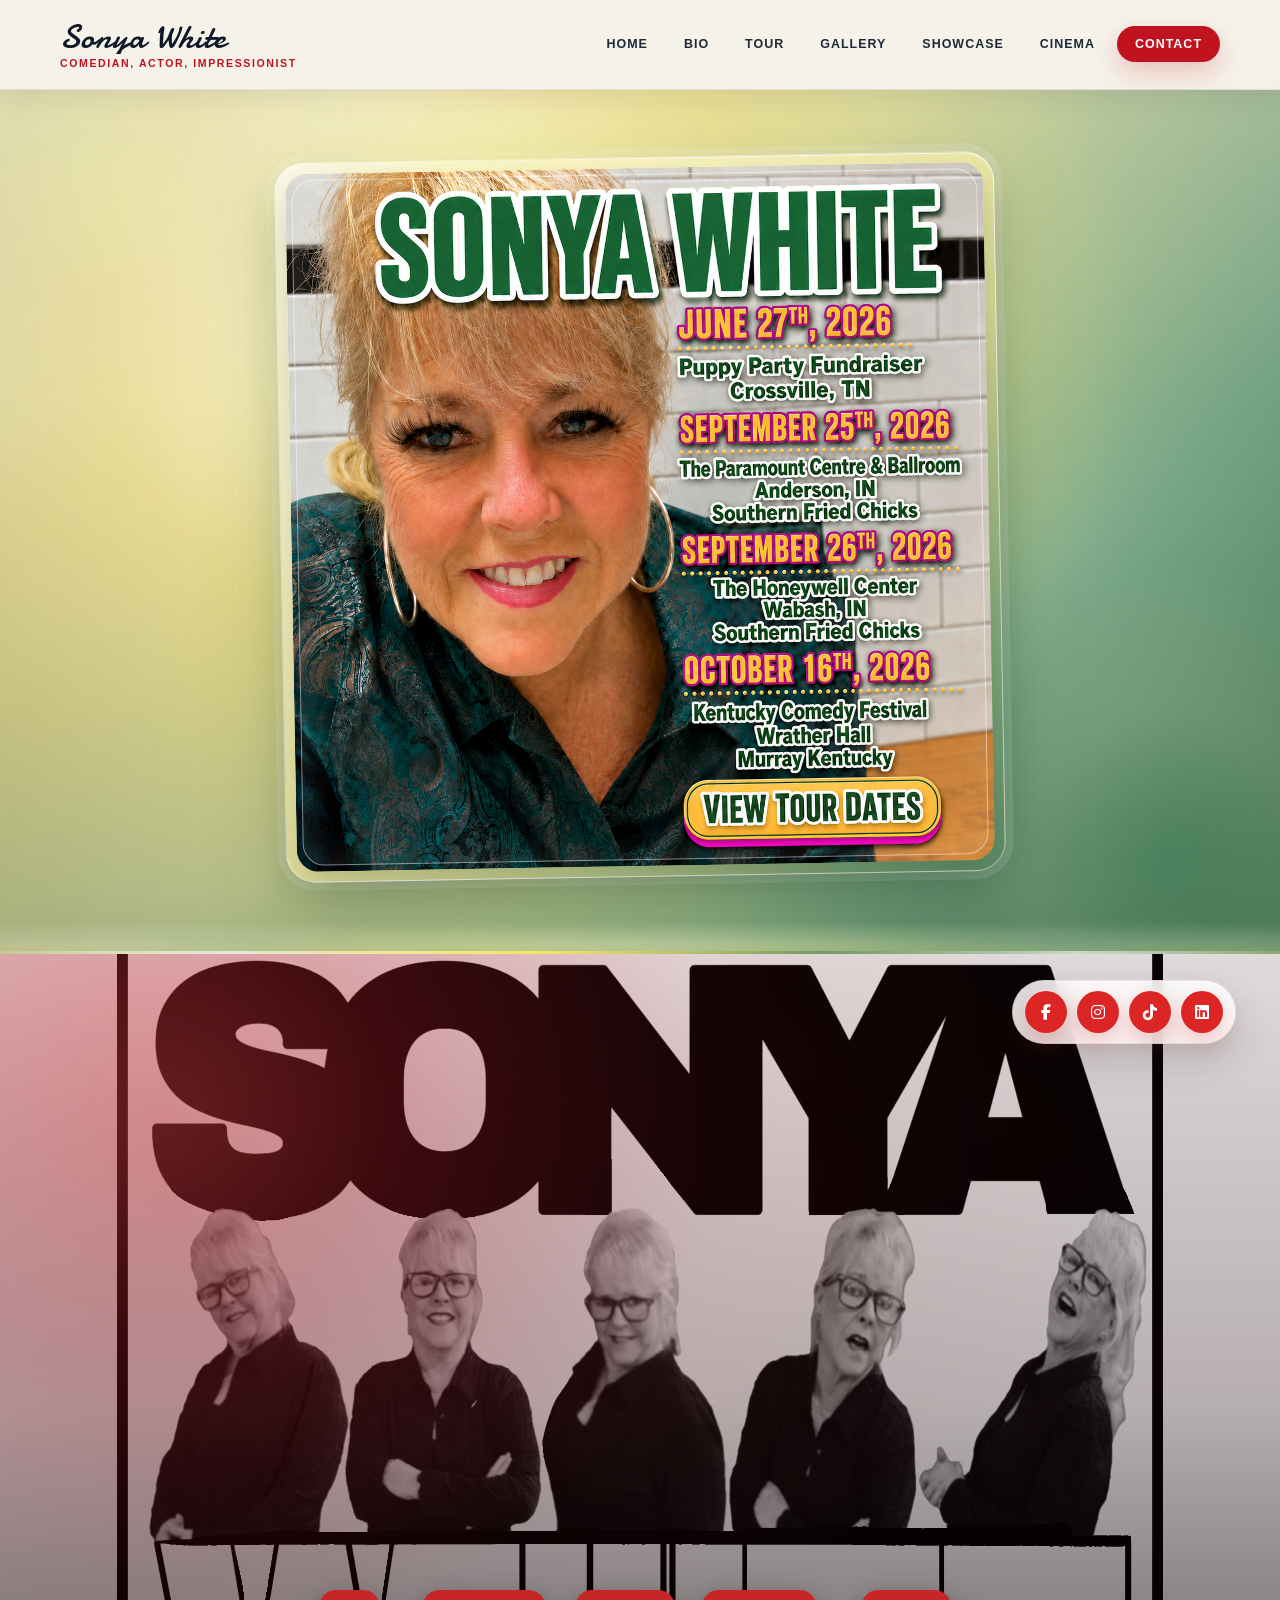
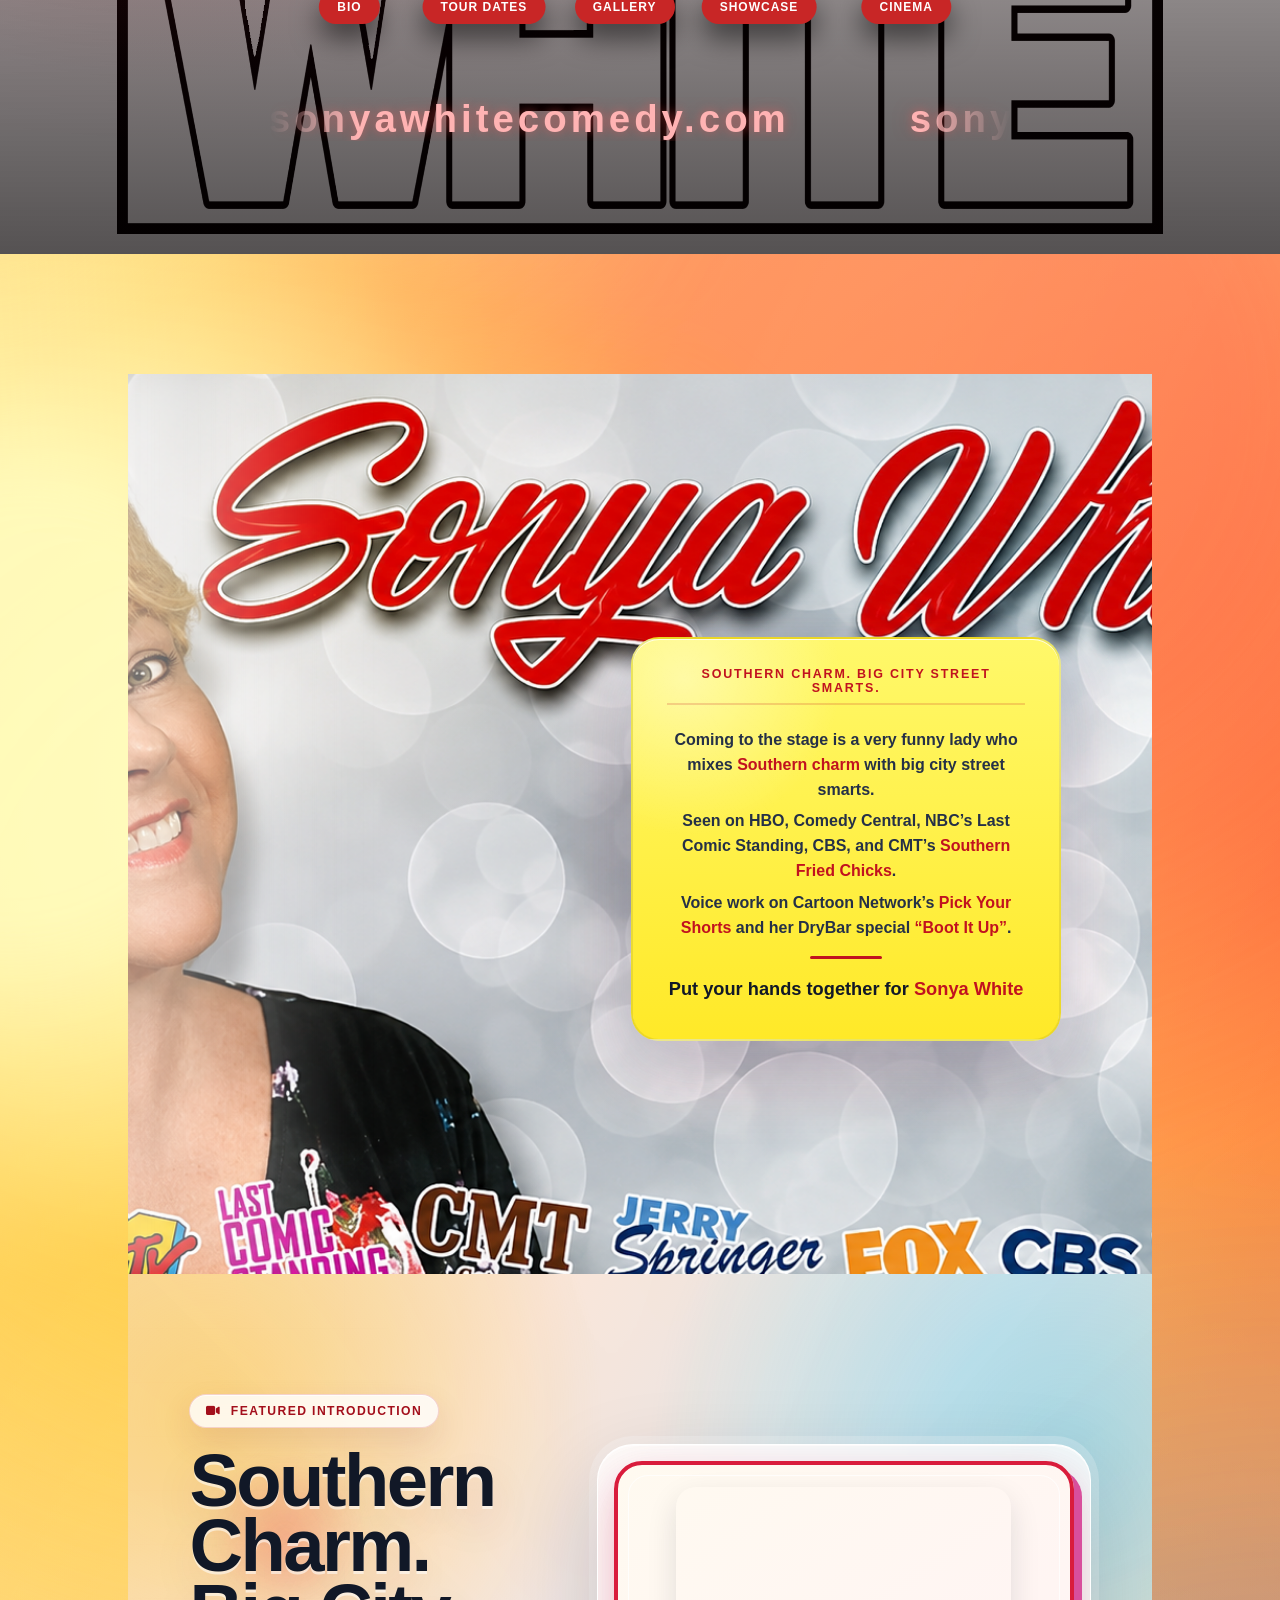
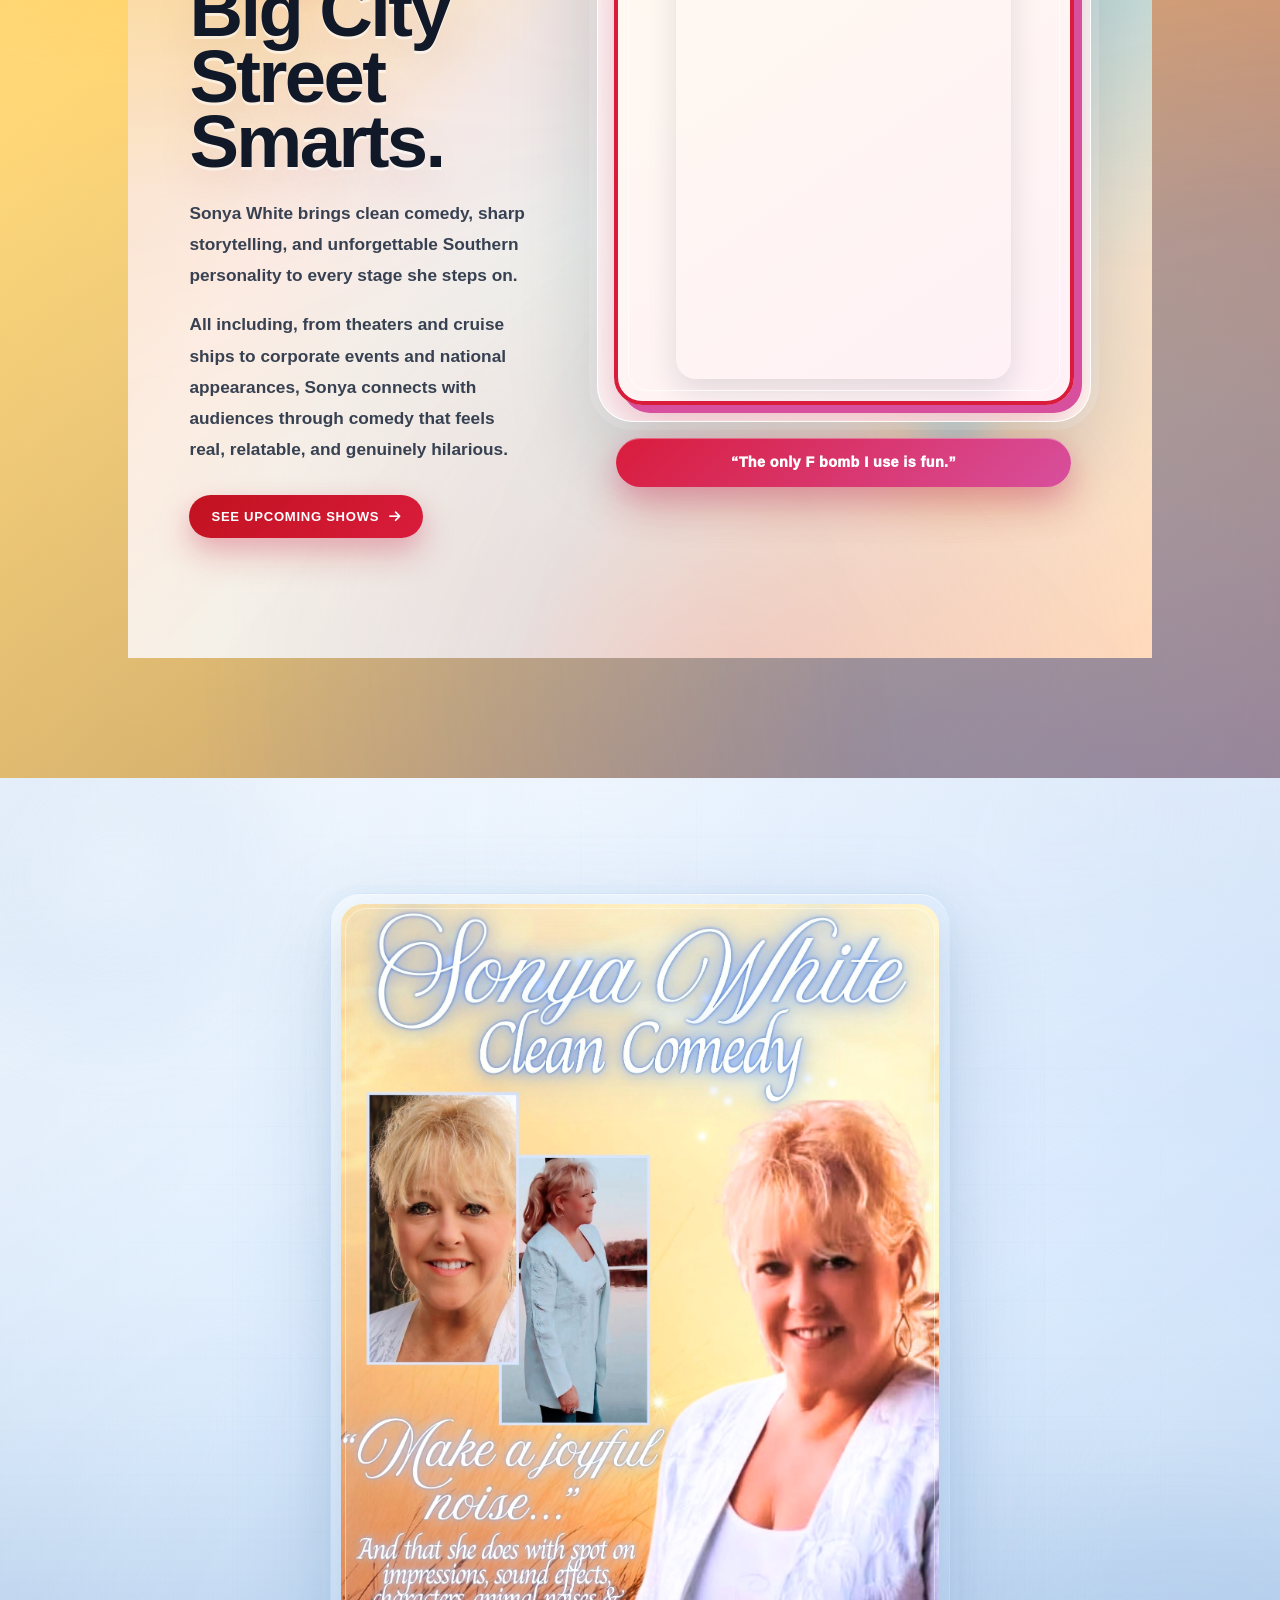
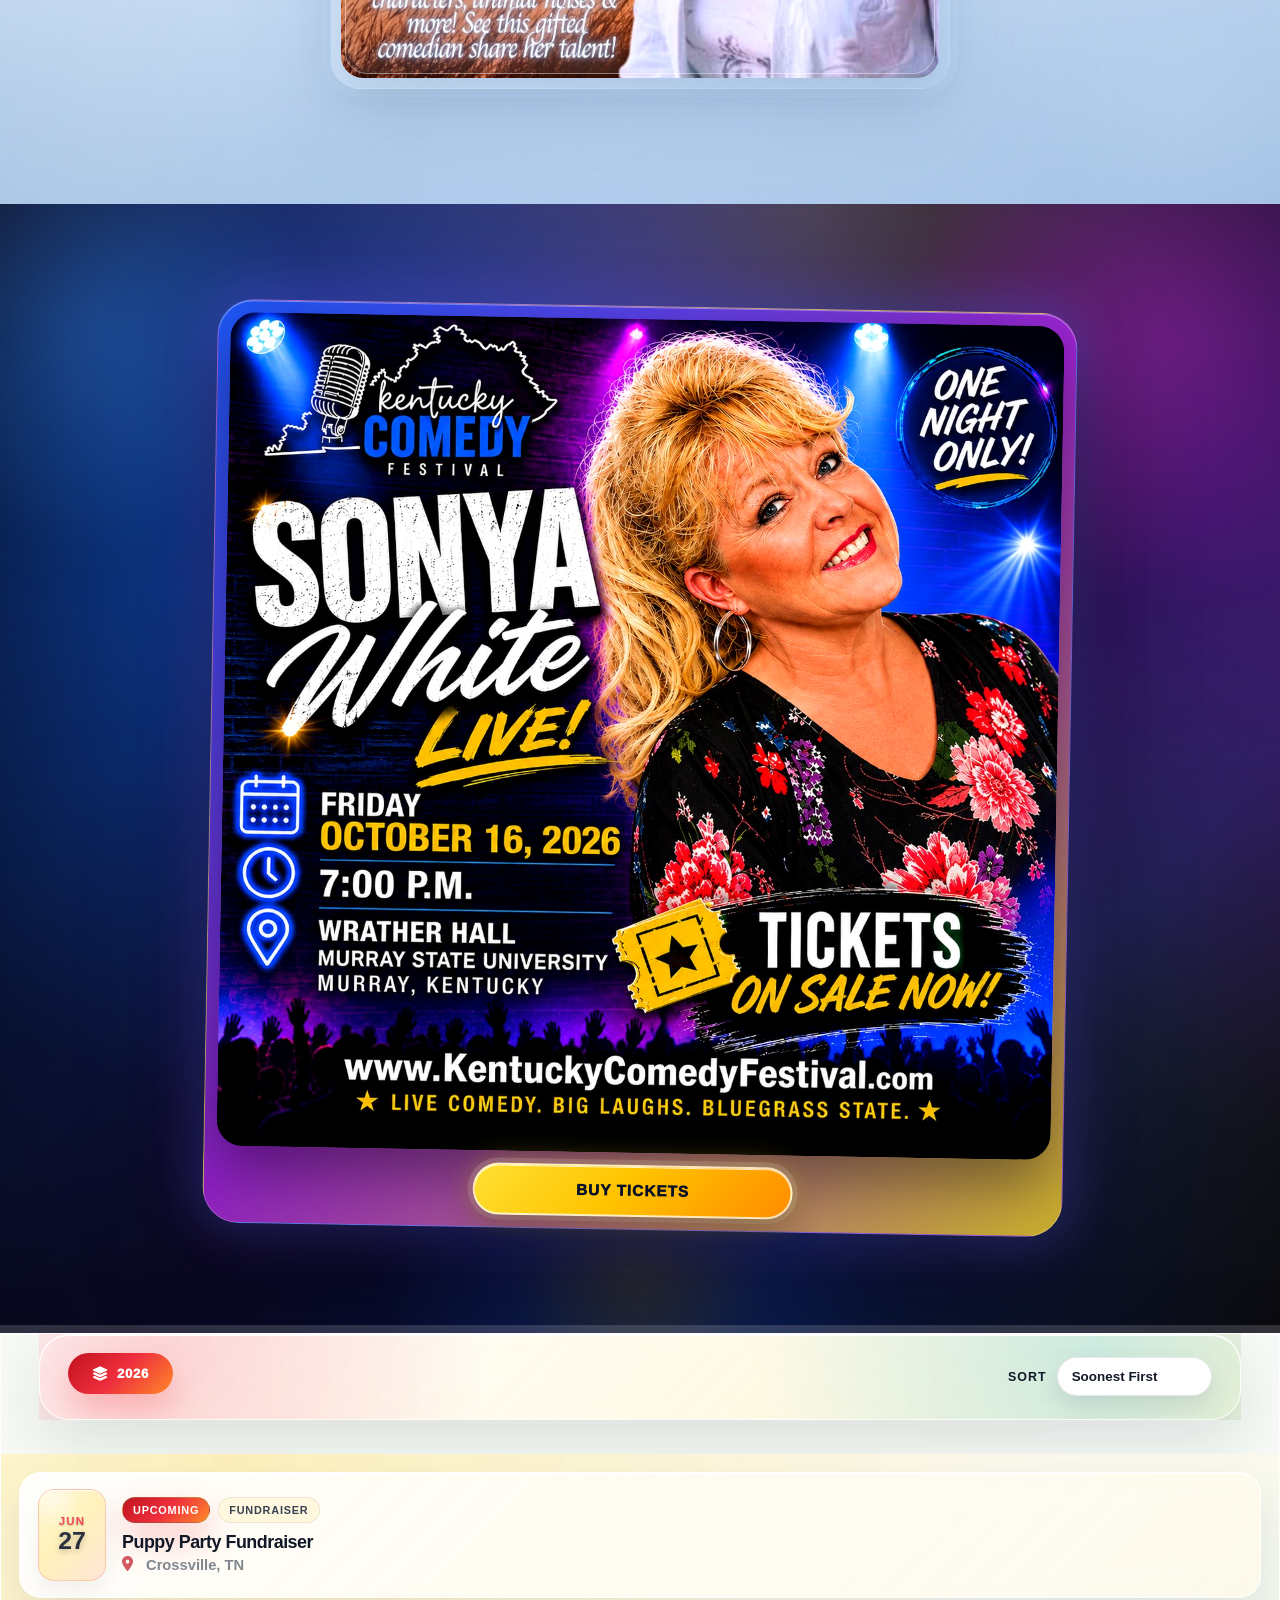
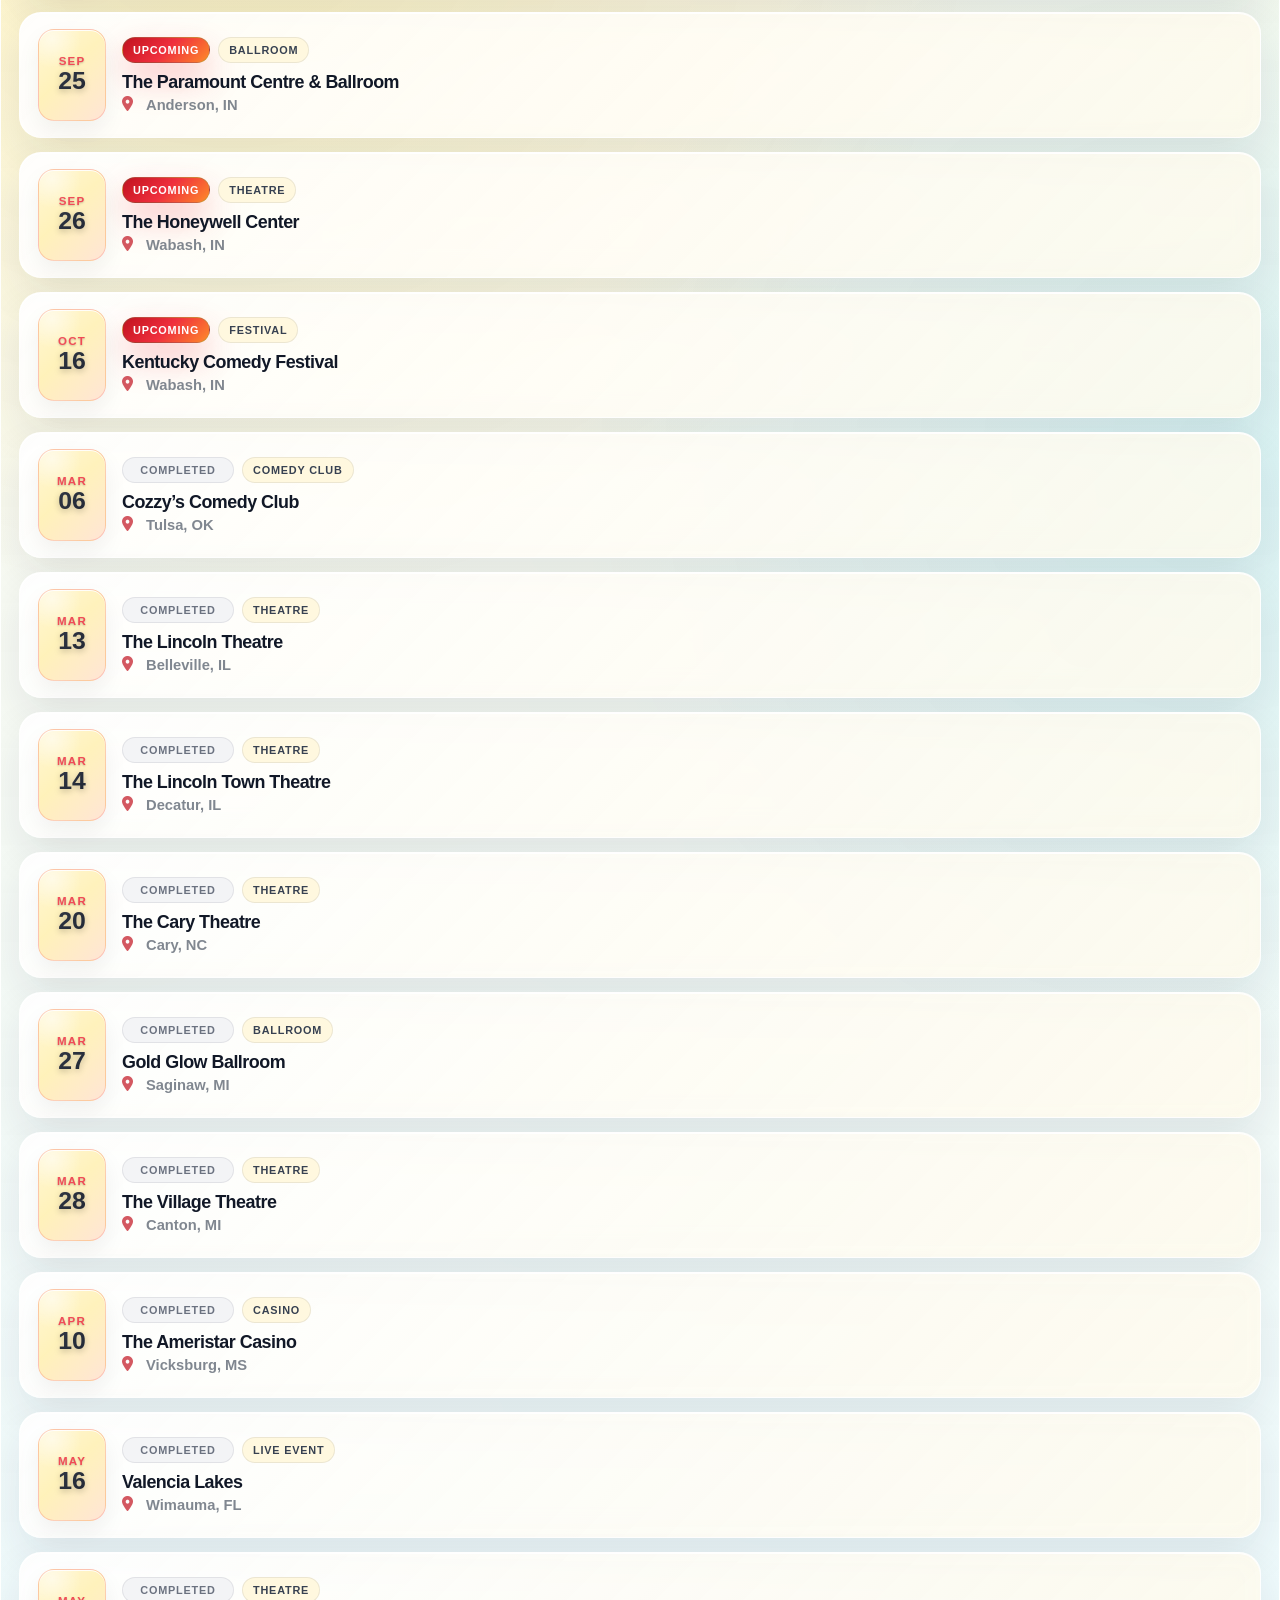
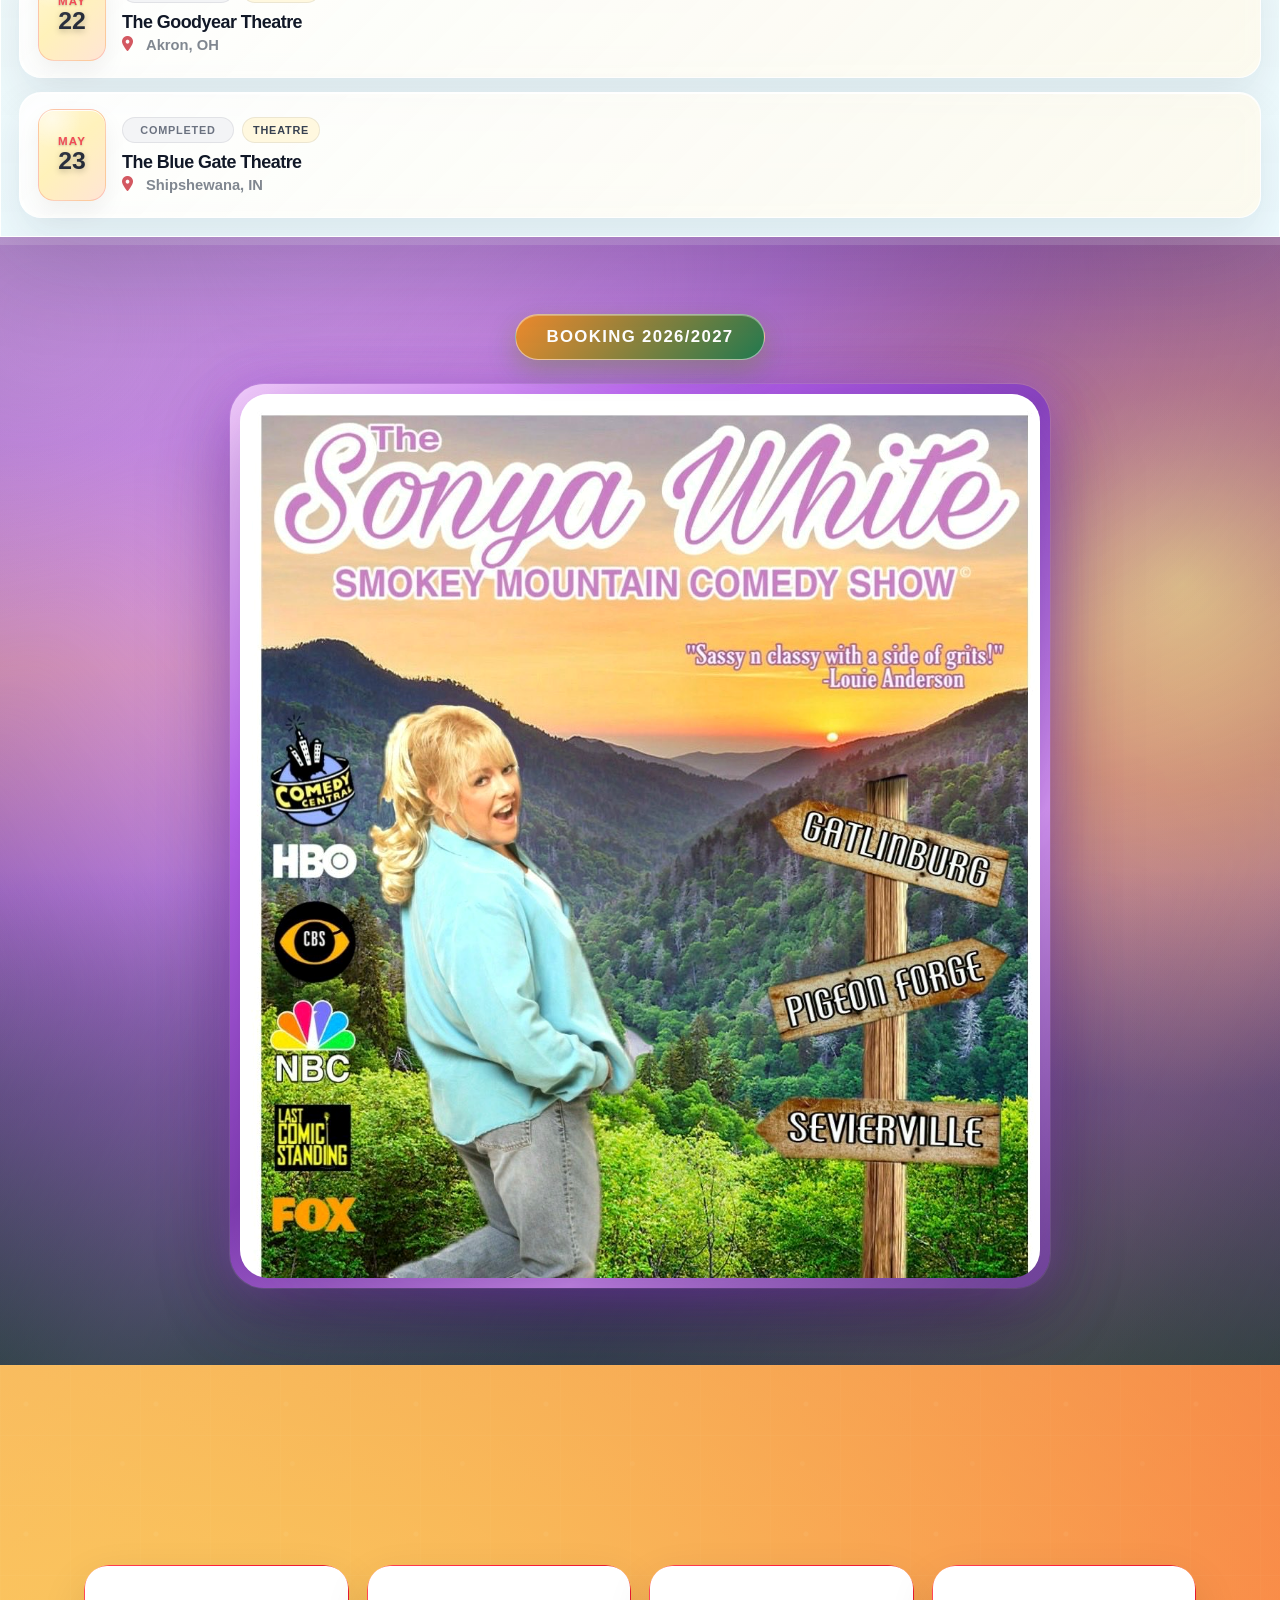
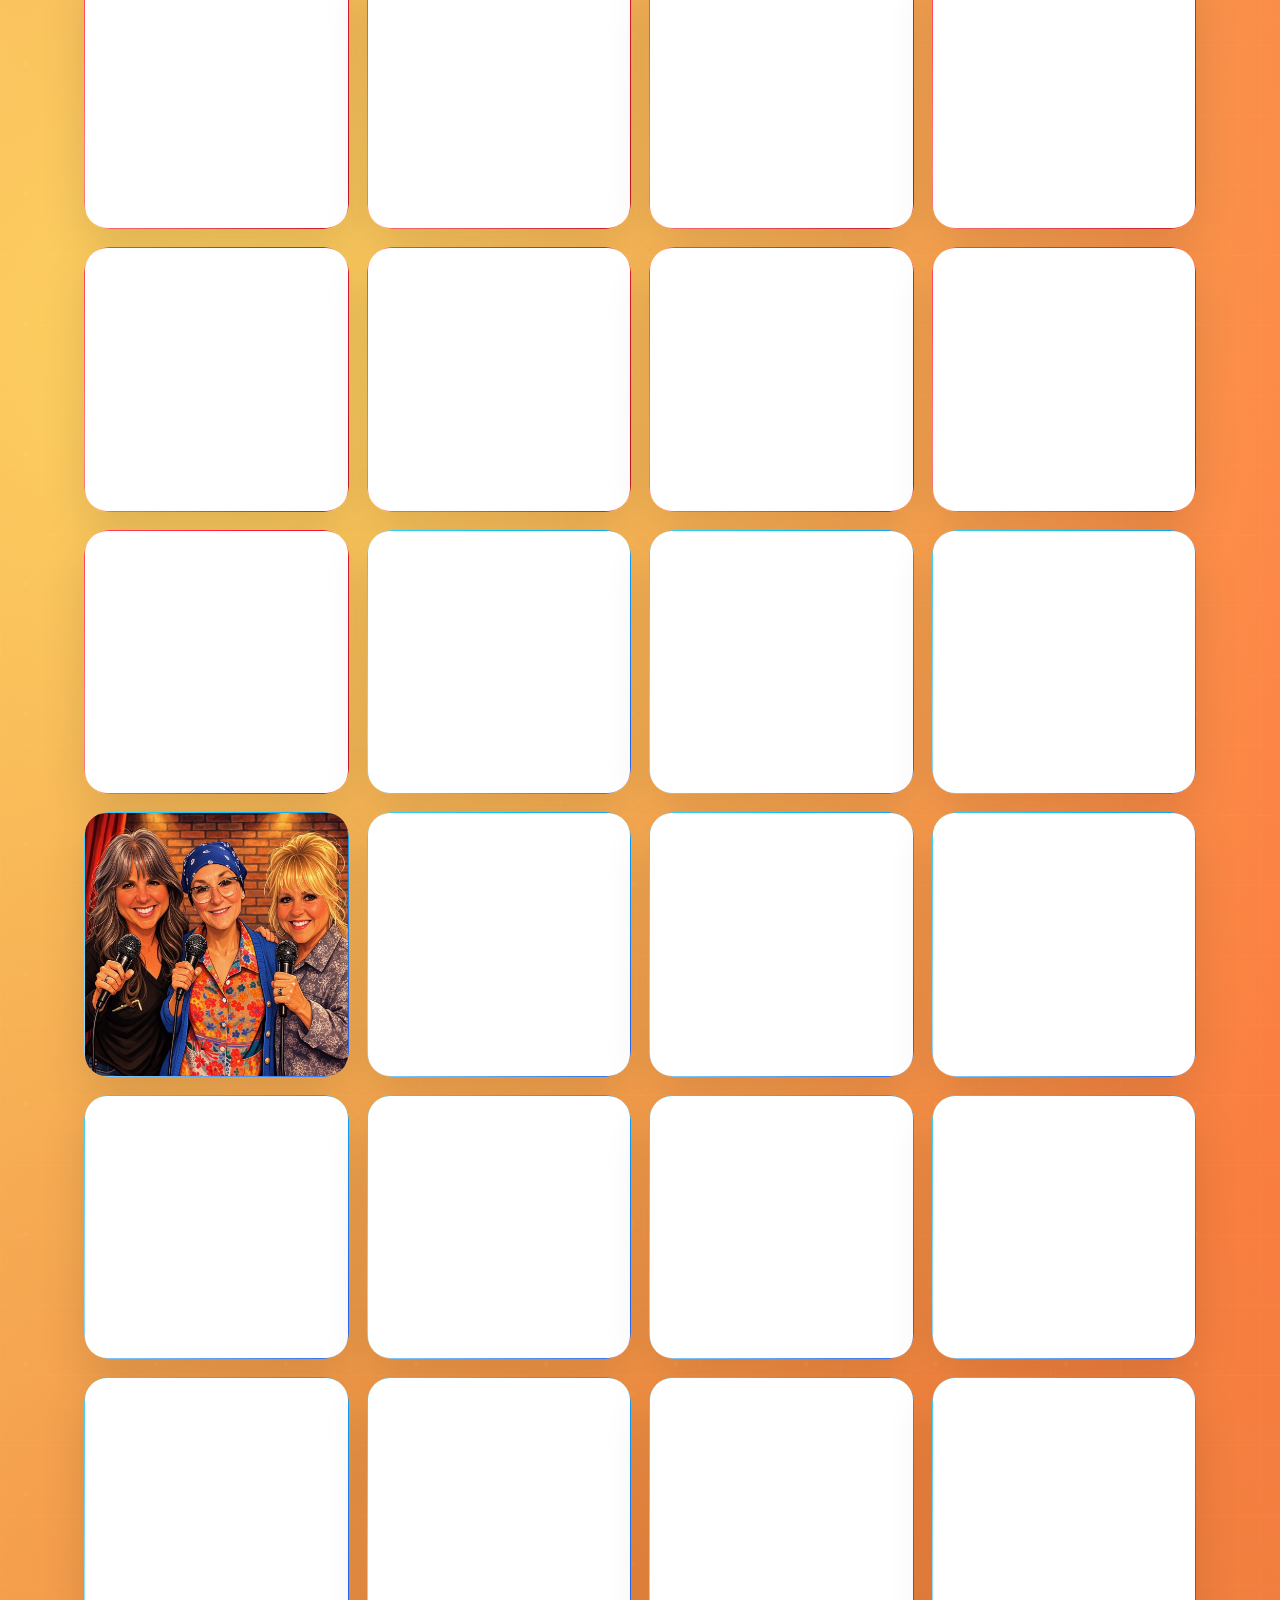
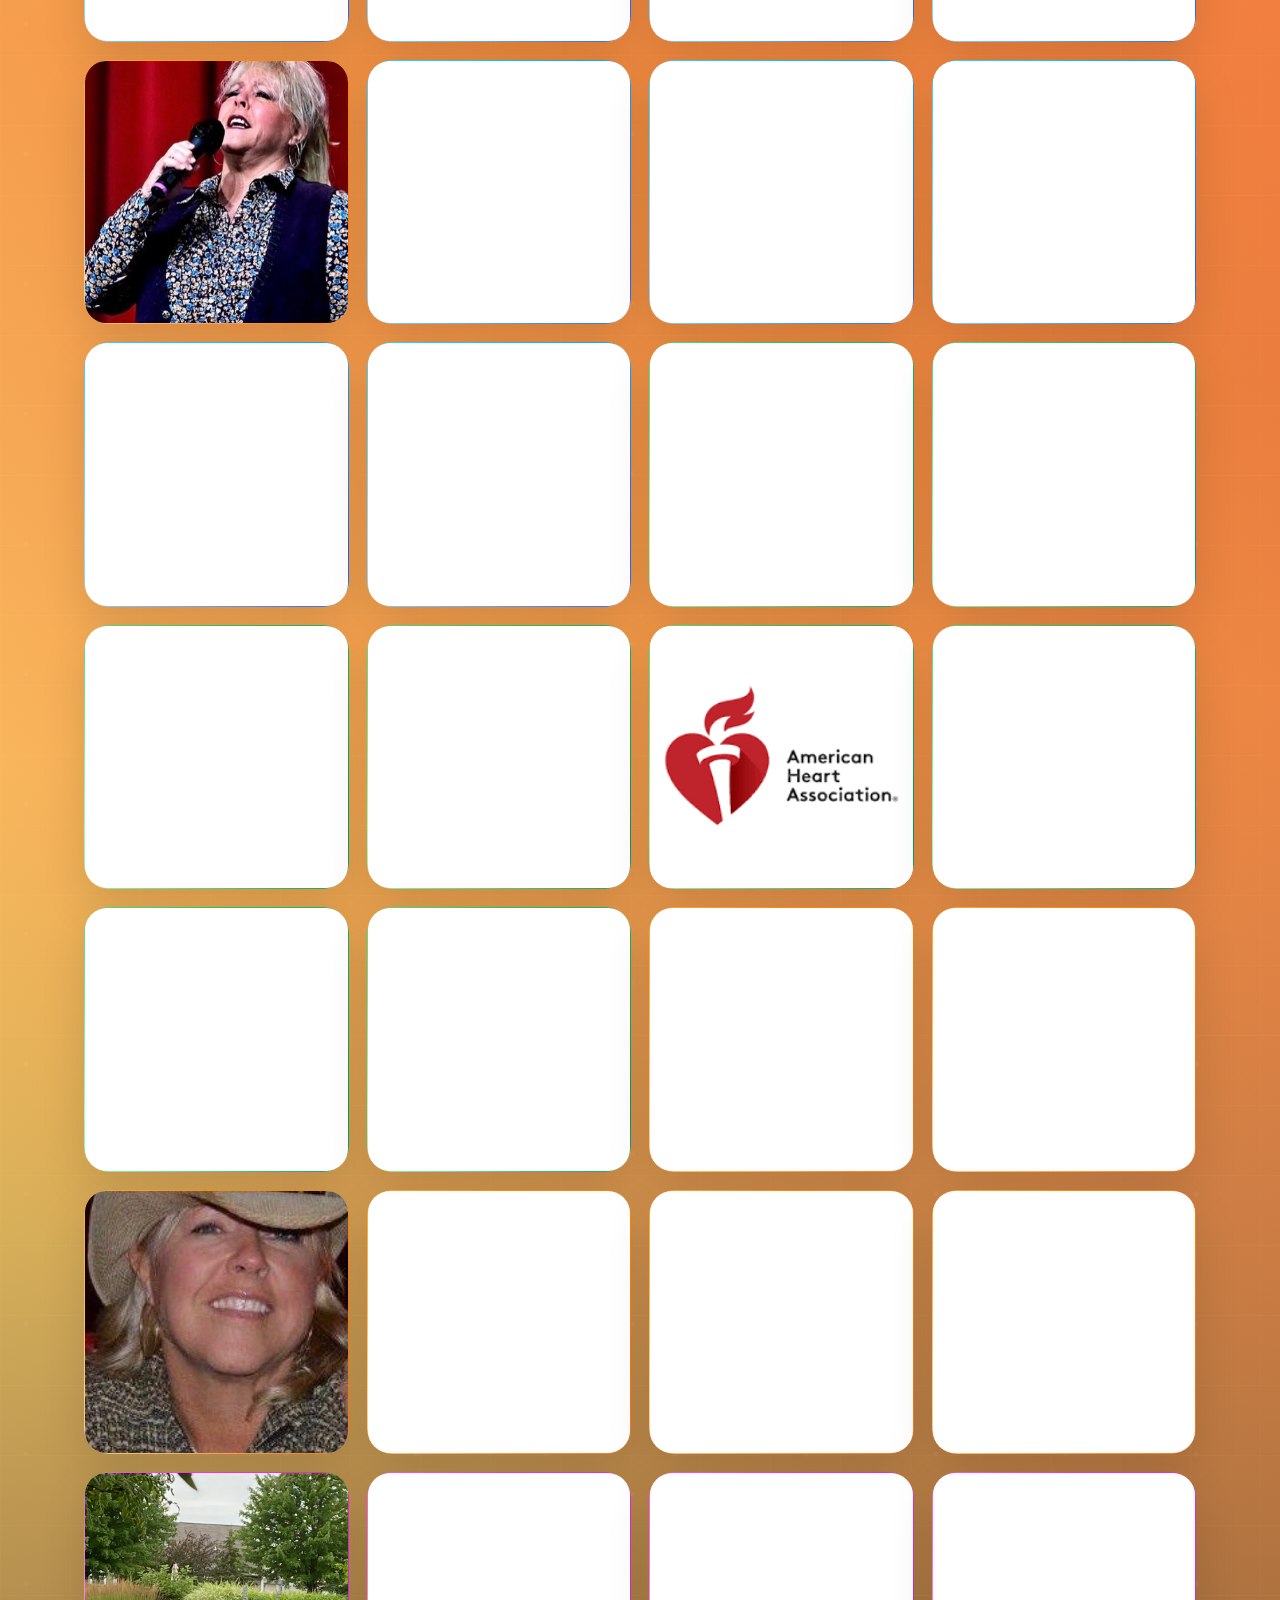
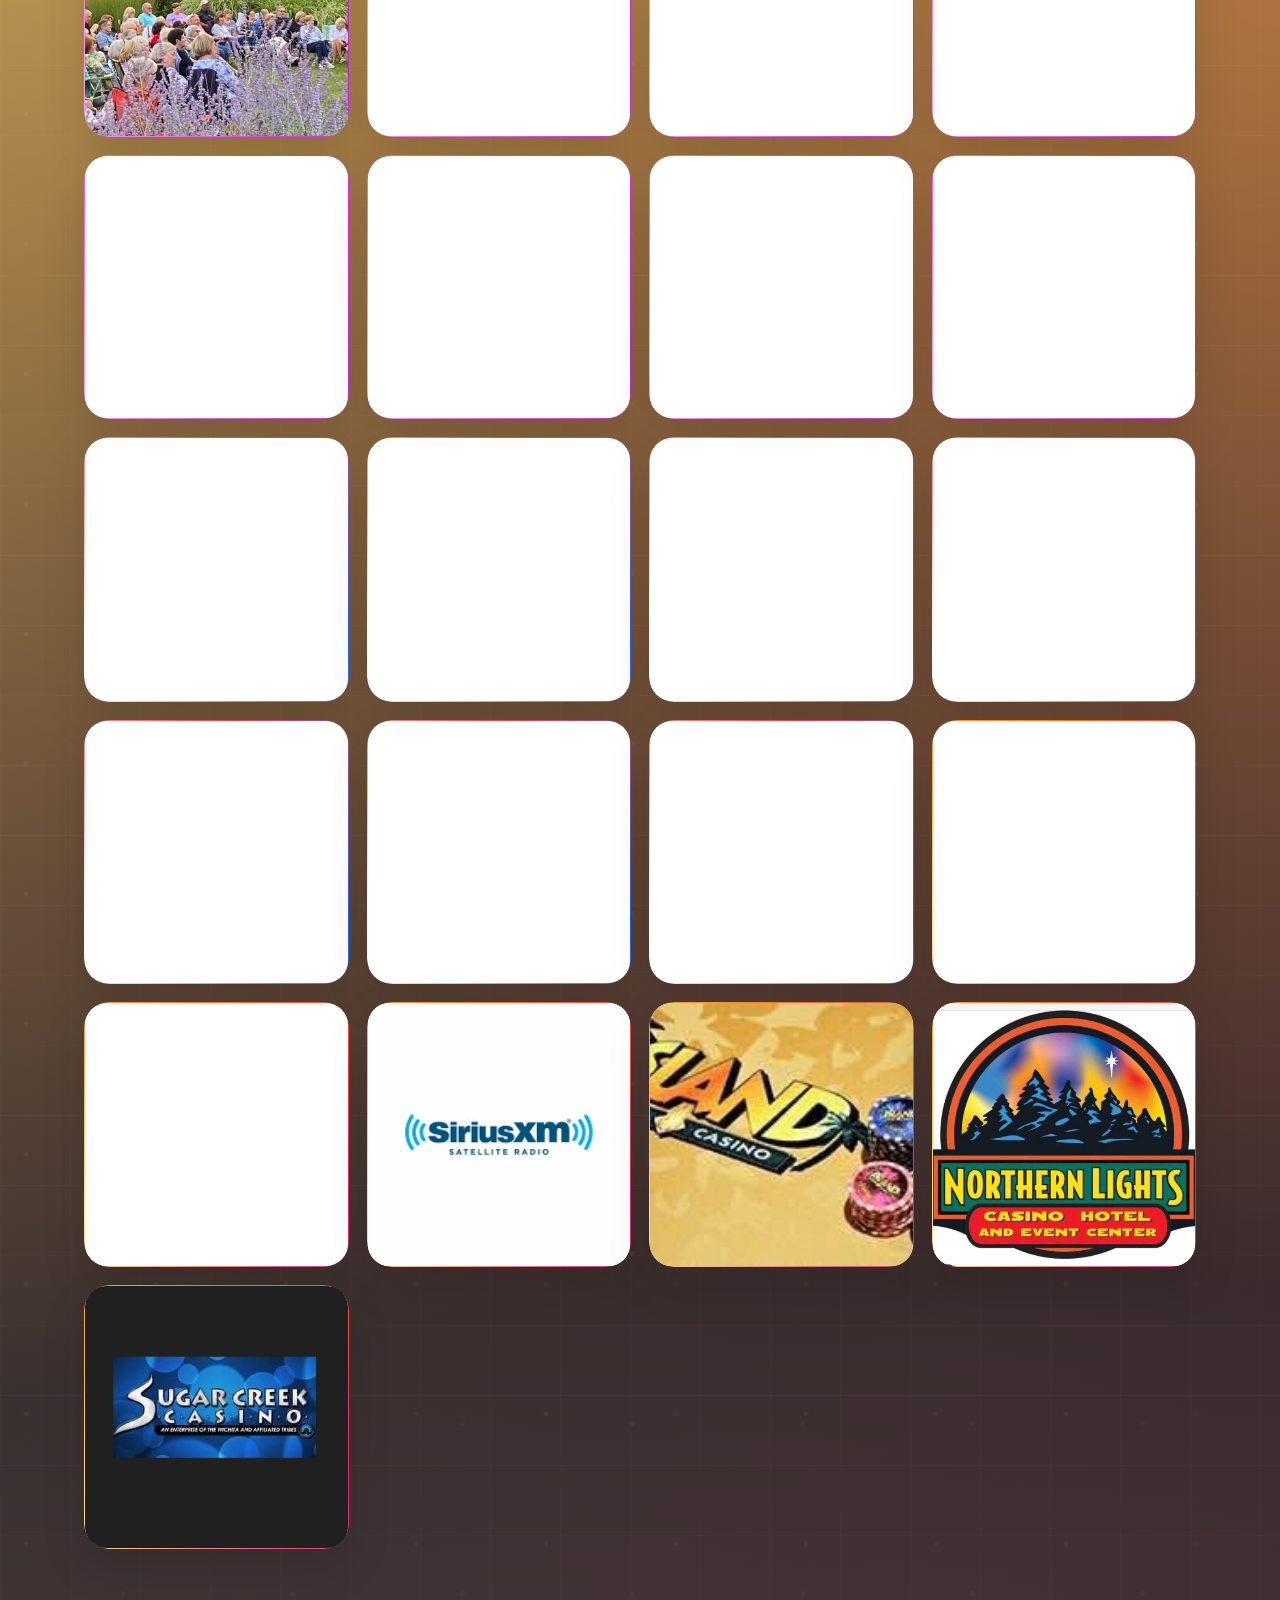
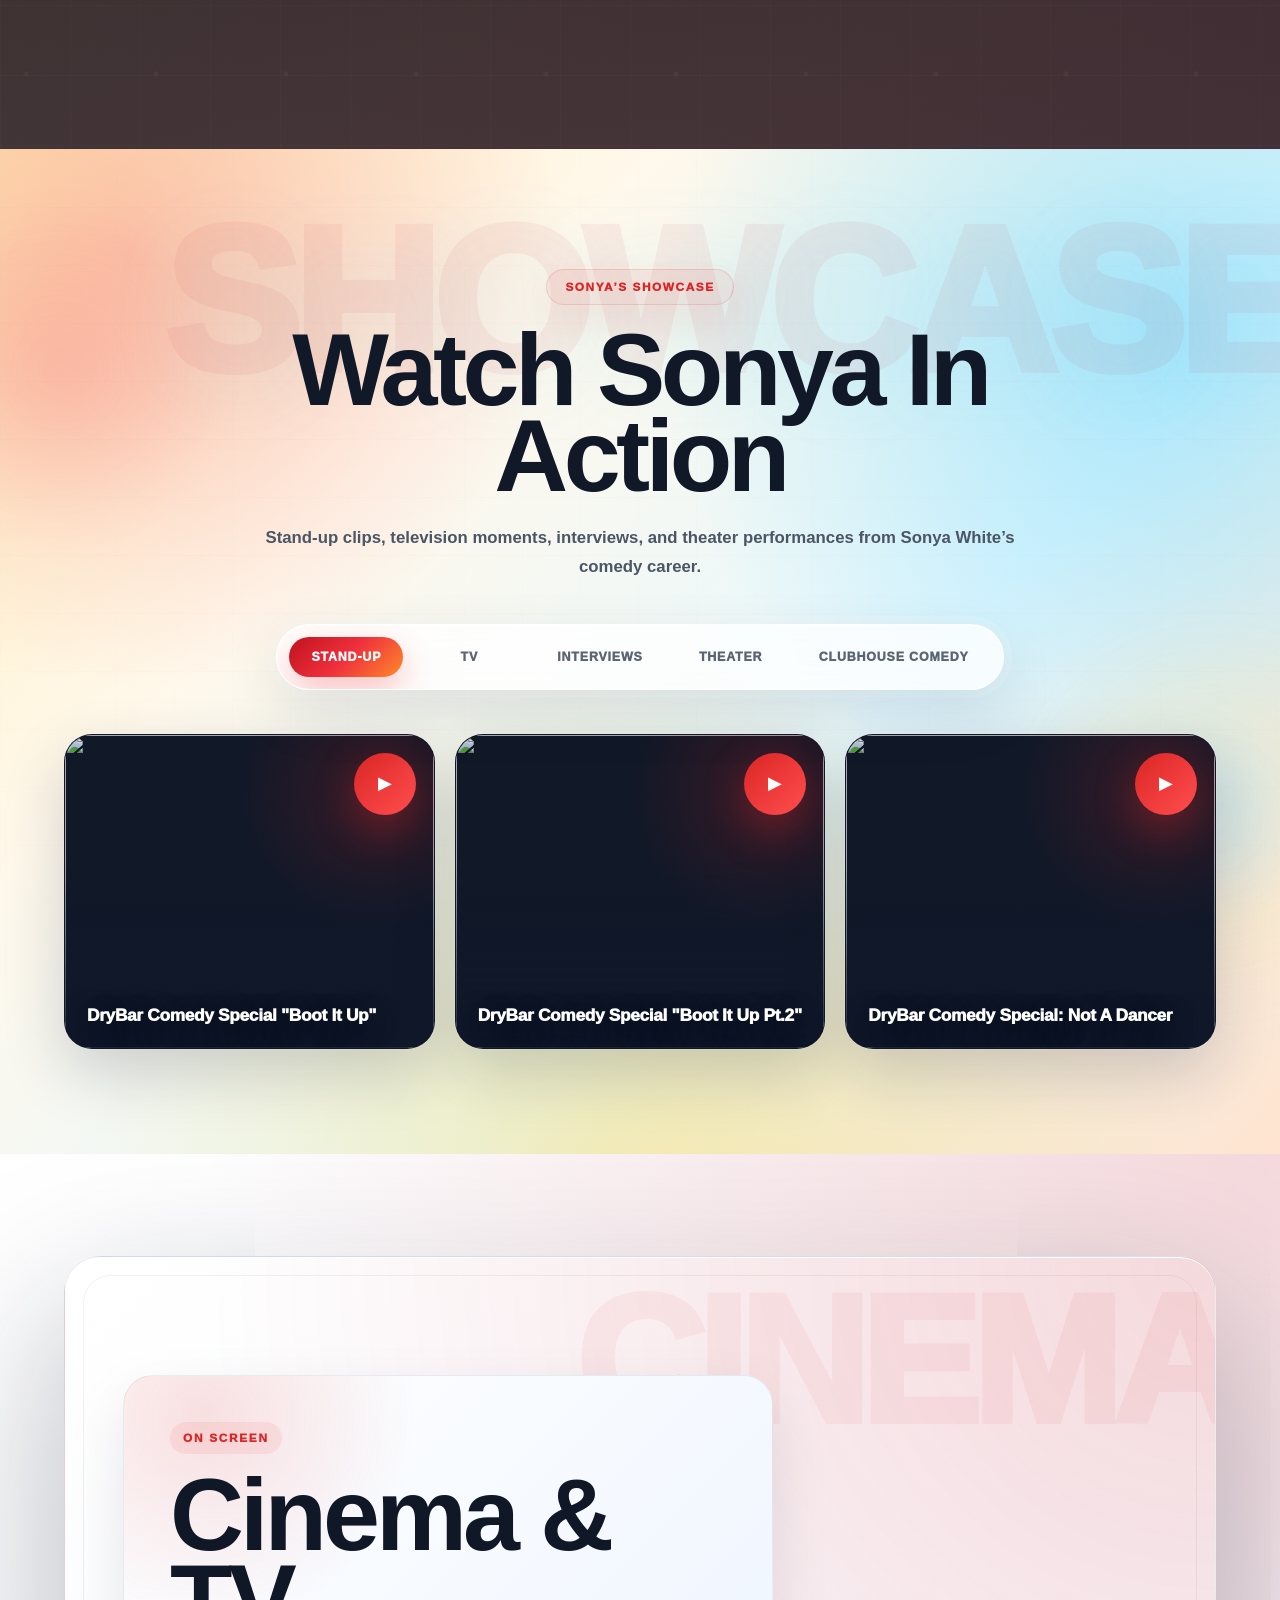
==== commit 4899e6f9: "Full Launch - Removed Under Construction Screen" ====
--- a/index.html
+++ b/index.html
@@ -11,7 +11,7 @@
 <link crossorigin="anonymous" href="https://cdnjs.cloudflare.com/ajax/libs/font-awesome/6.5.0/css/all.min.css" integrity="sha512-...replace-with-correct-integrity..." referrerpolicy="no-referrer" rel="stylesheet"/>
 </head>
 <body>
-<!--SITE LOCK-->
+<!--SITE LOCK
 <div class="site-lock-overlay" id="siteLockOverlay">
 <div class="site-lock-card">
 <span class="site-lock-kicker">Website Preview</span>
@@ -24,6 +24,7 @@
 <small id="siteLockError"></small>
 </div>
 </div>
+-->
 <!-- NAVBAR -->
 <header>
 <nav class="navbar" id="home">
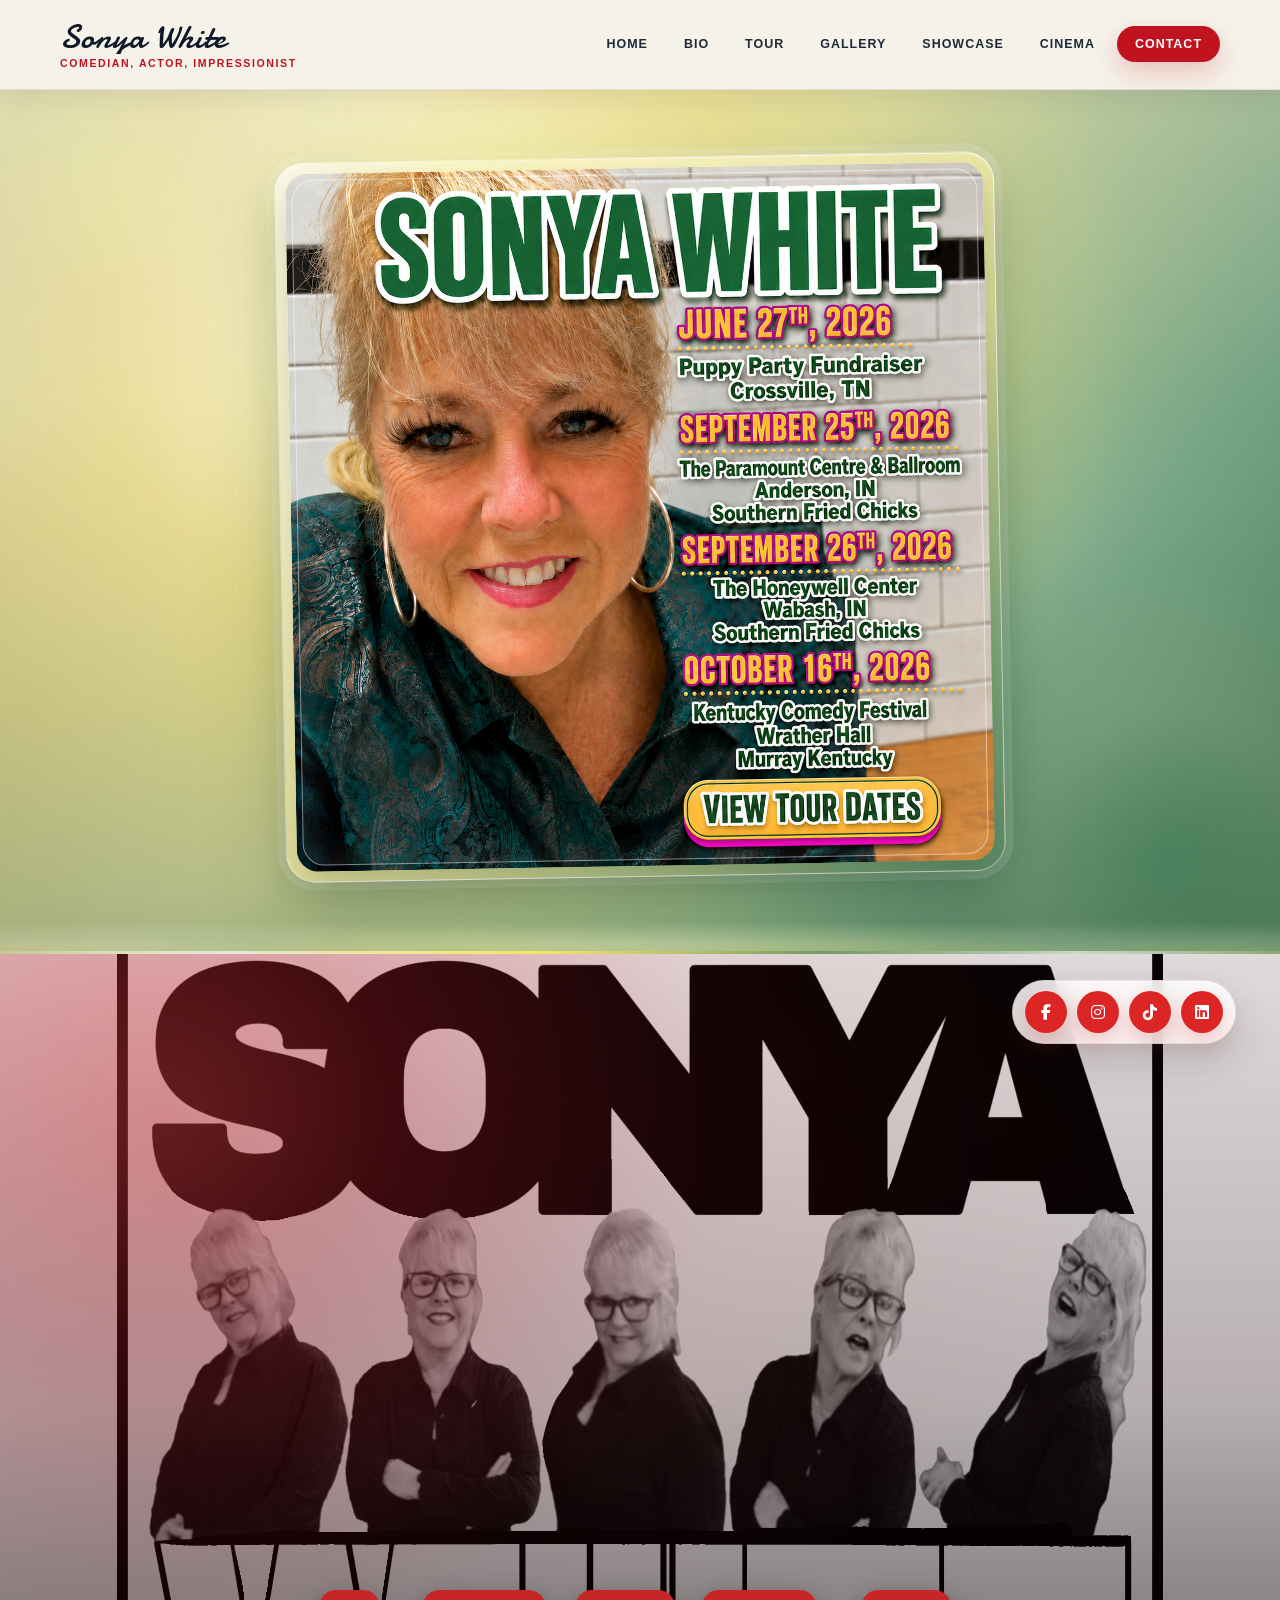
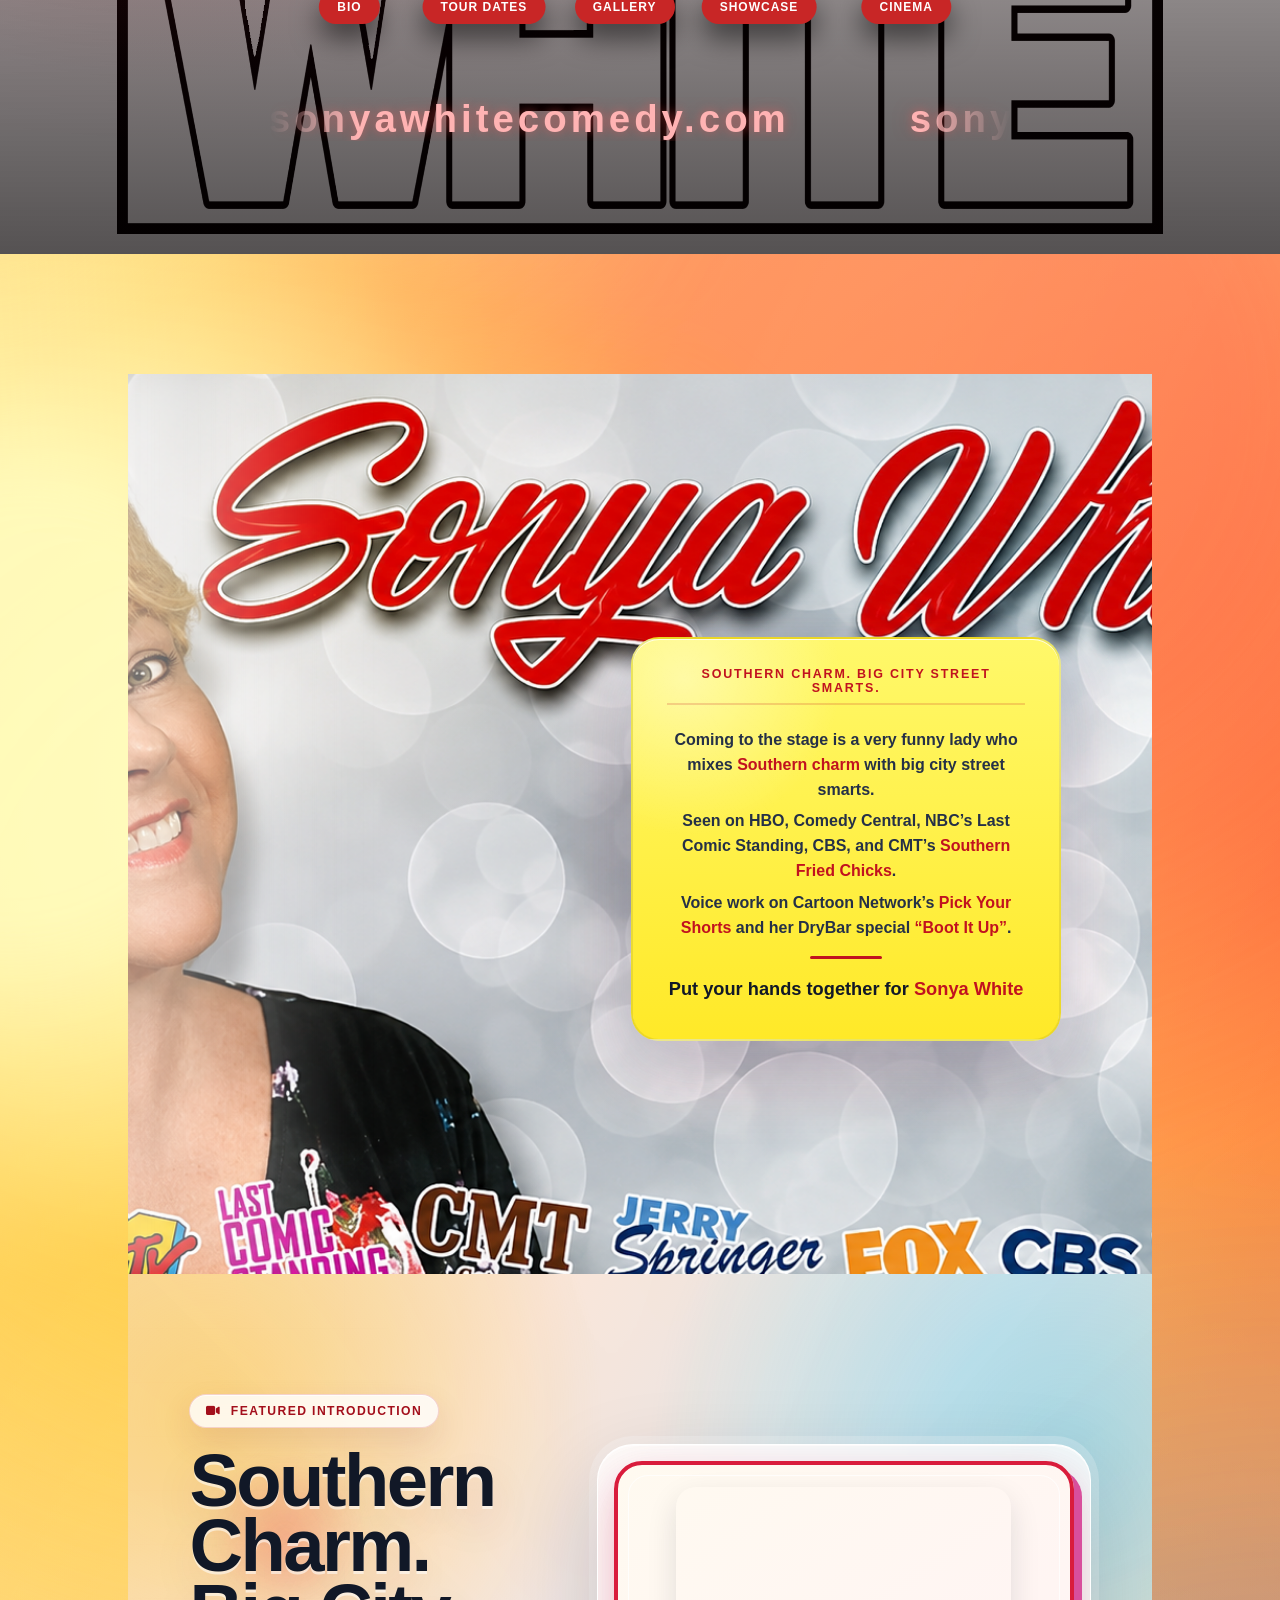
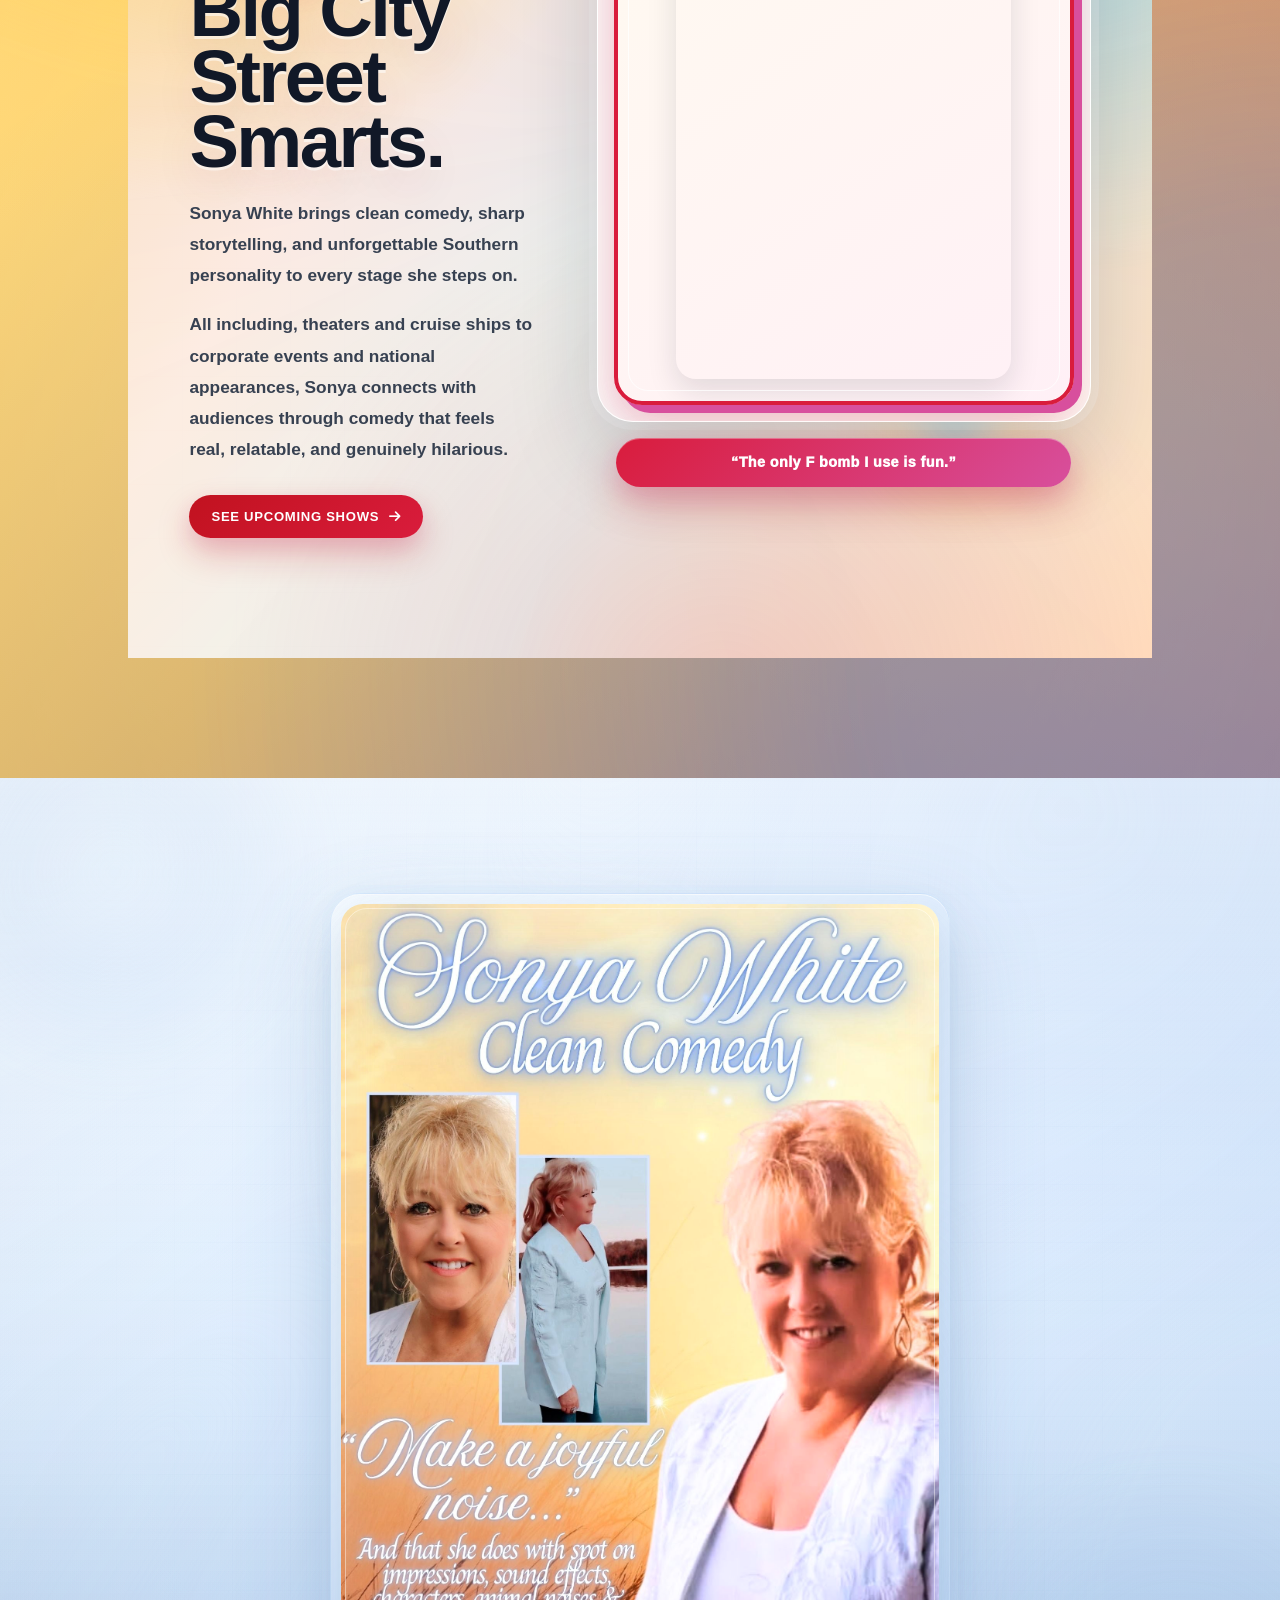
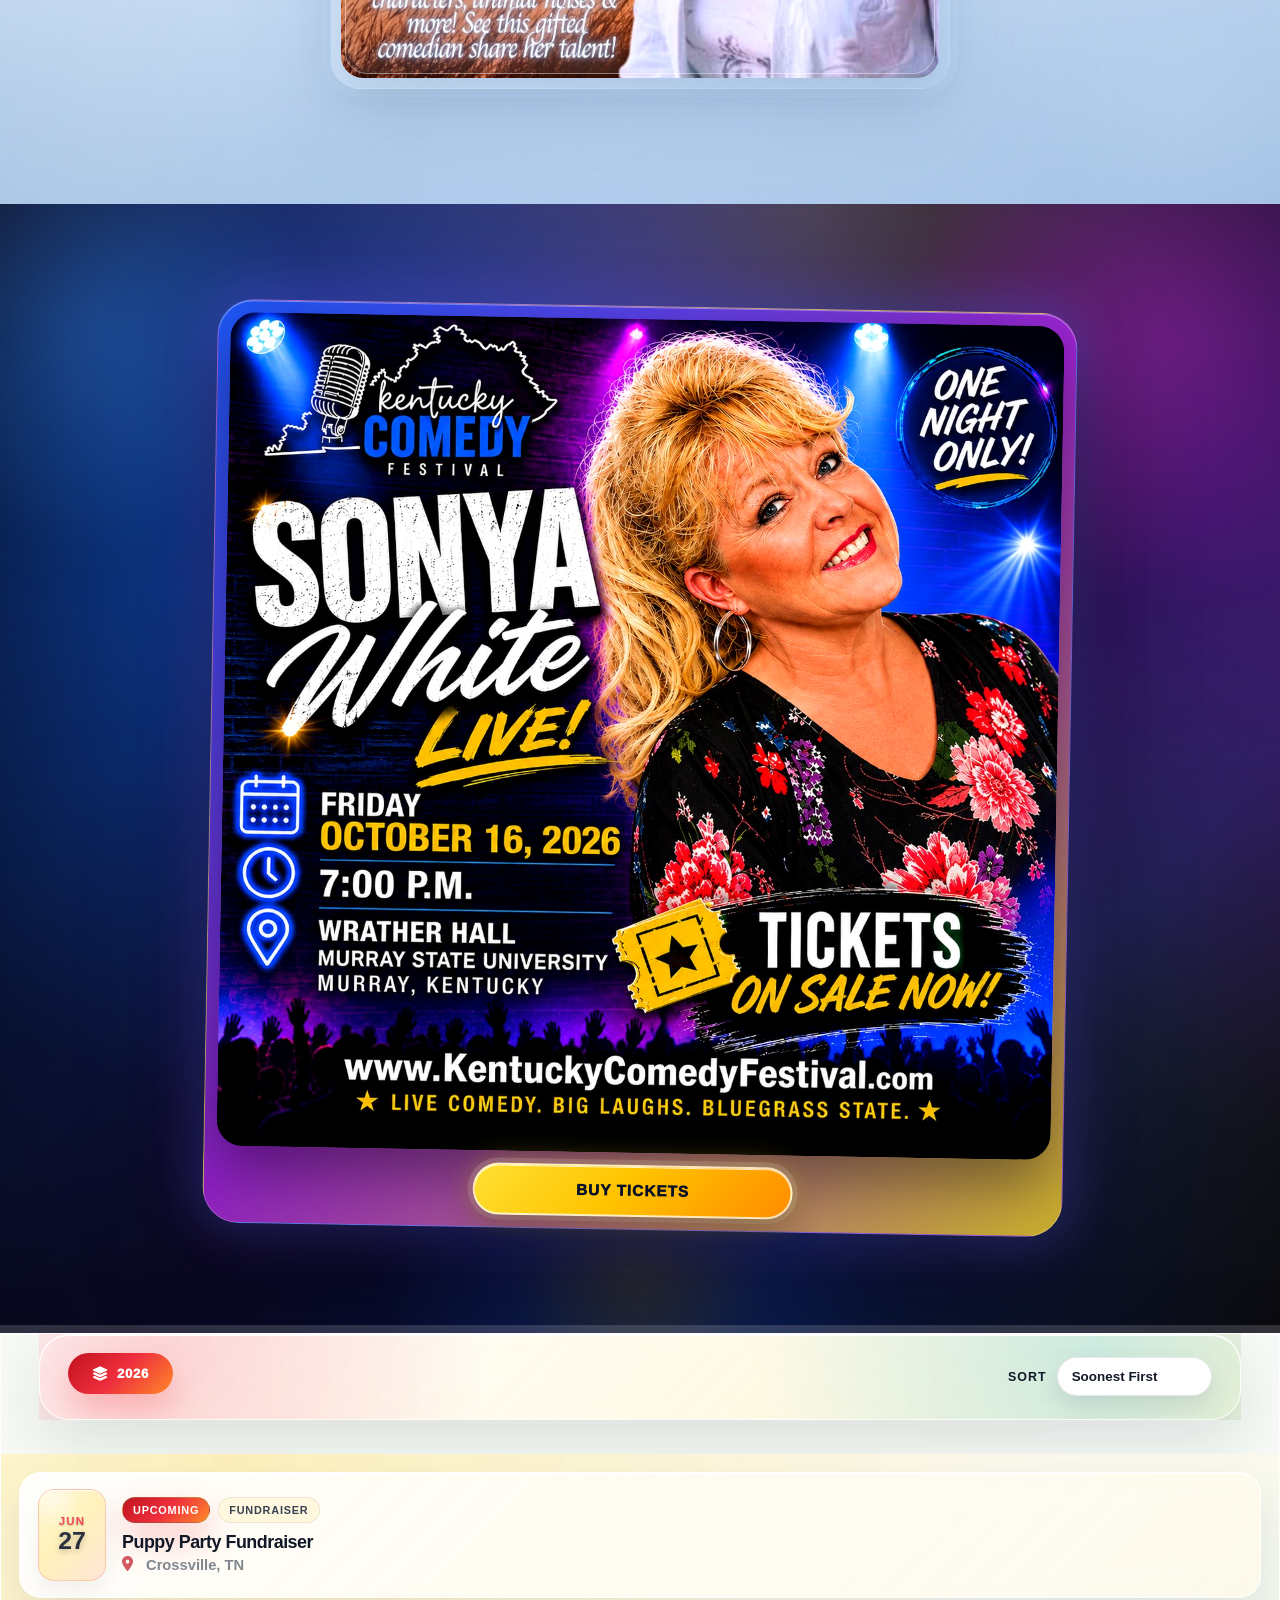
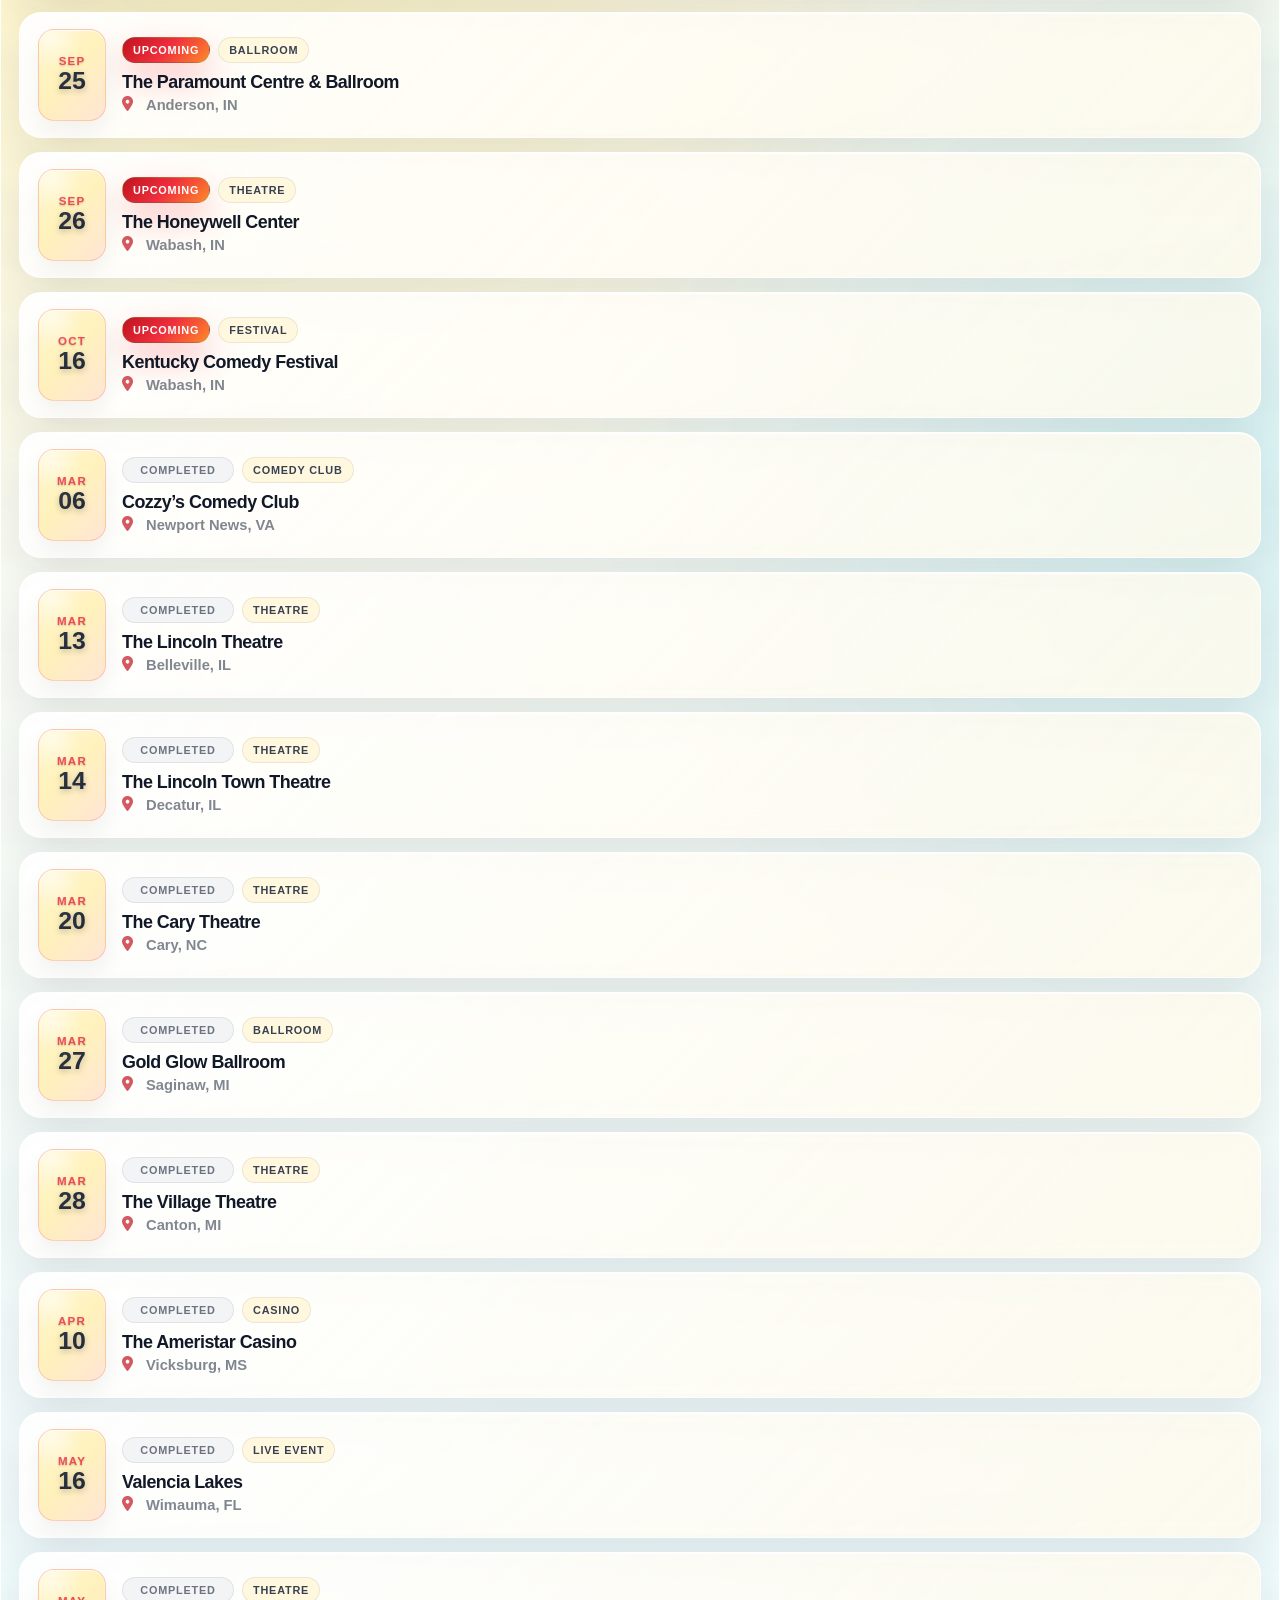
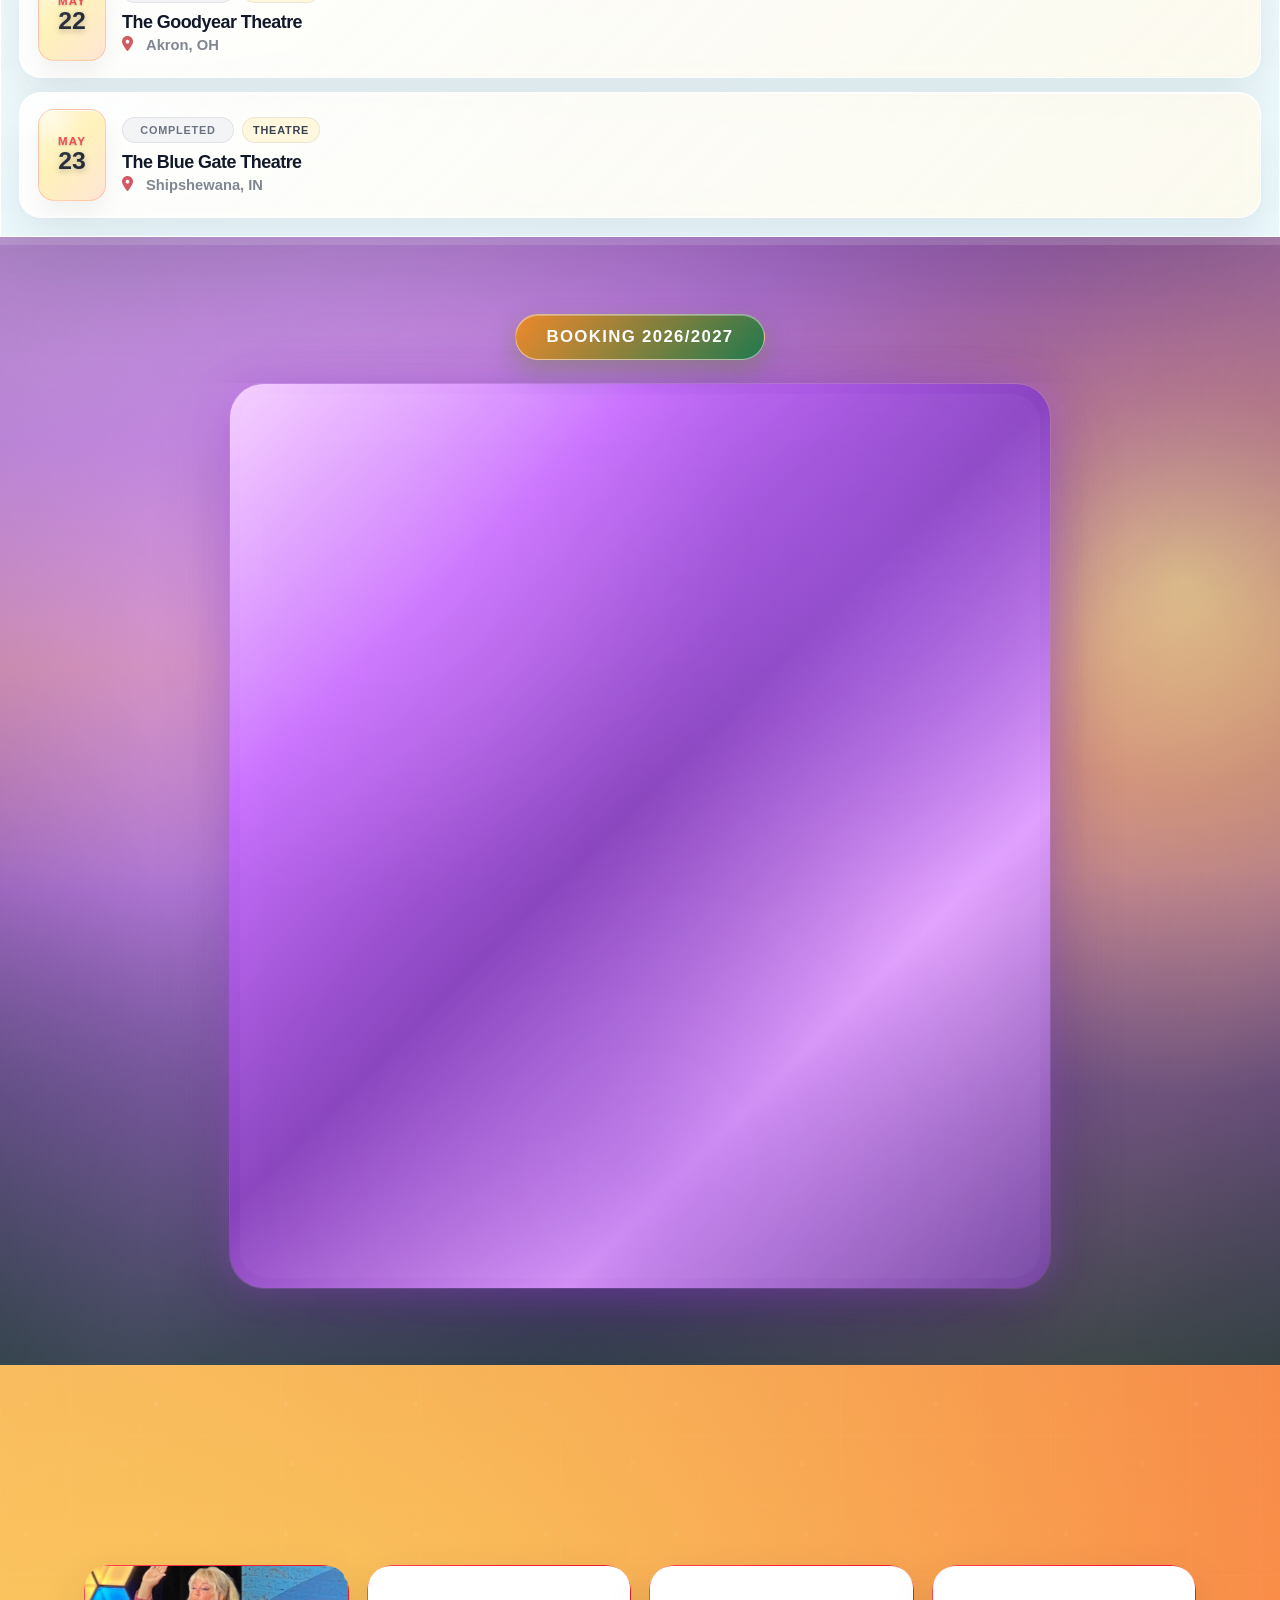
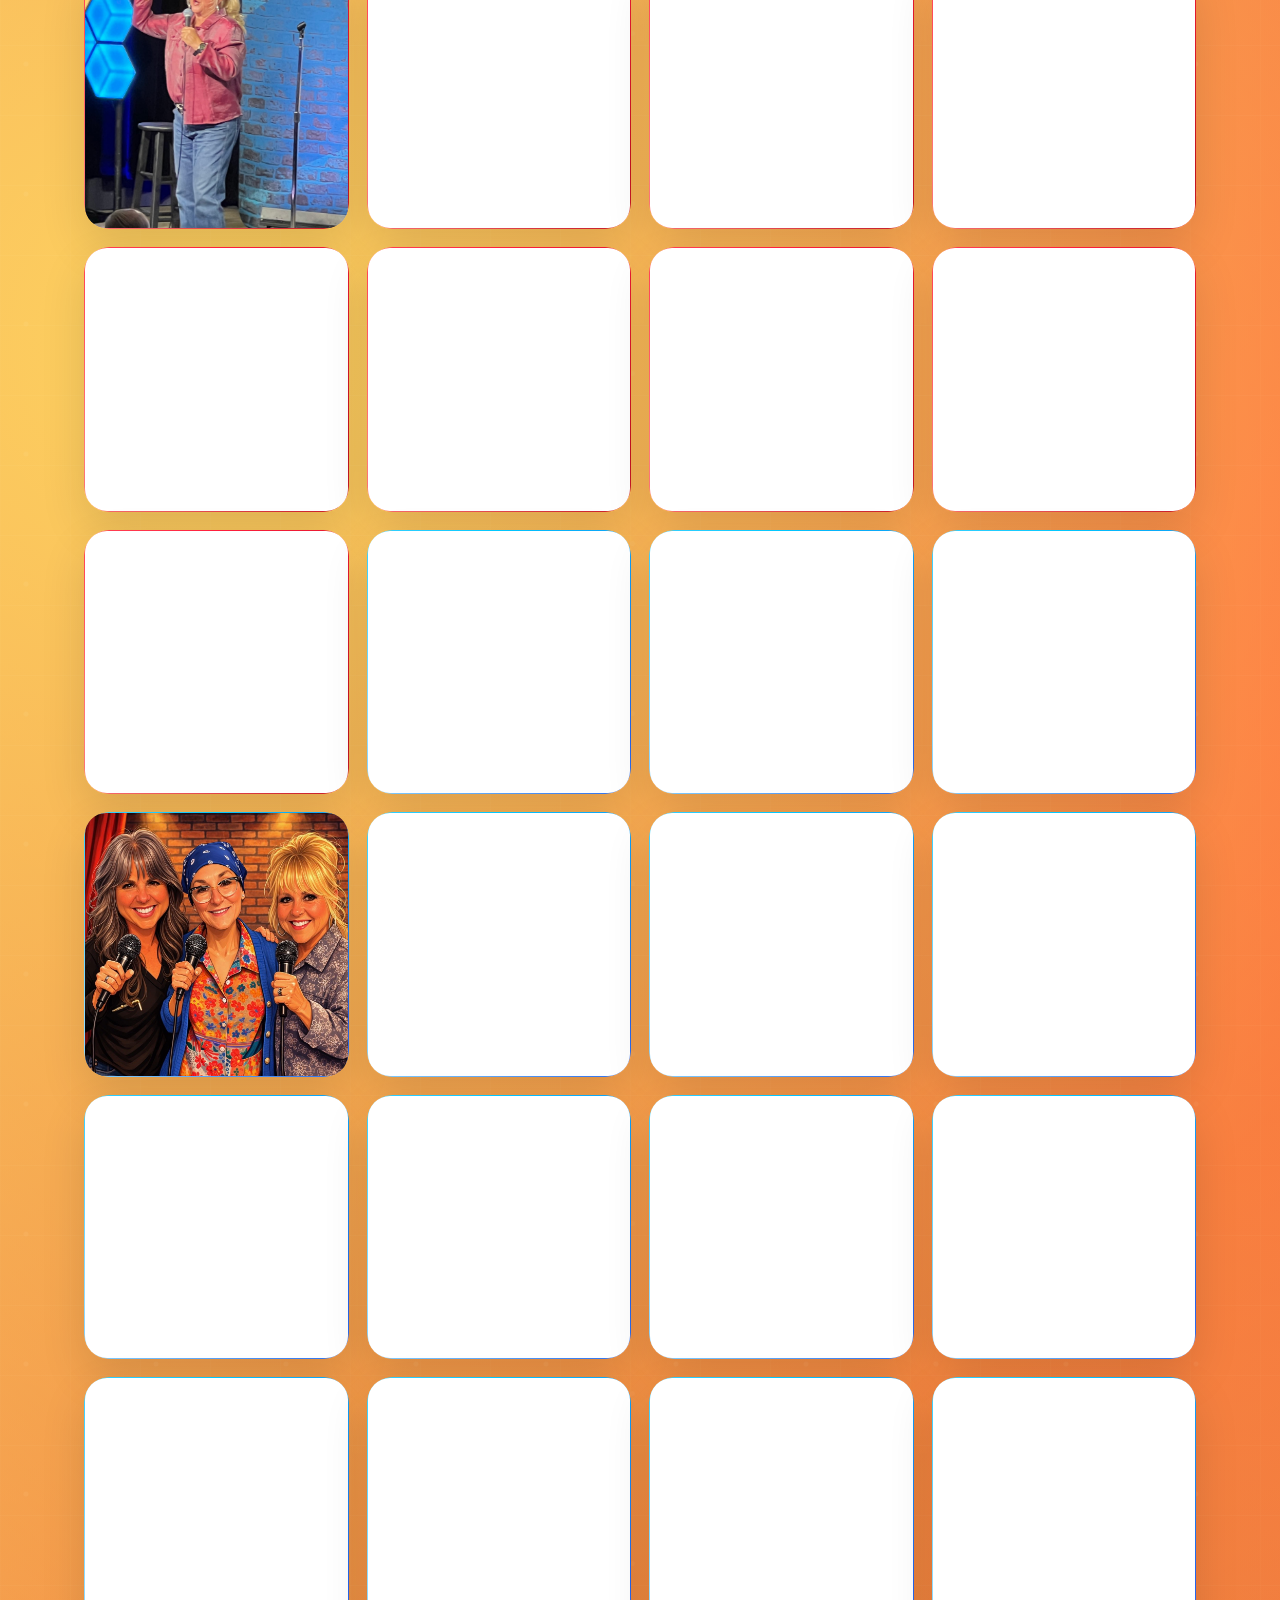
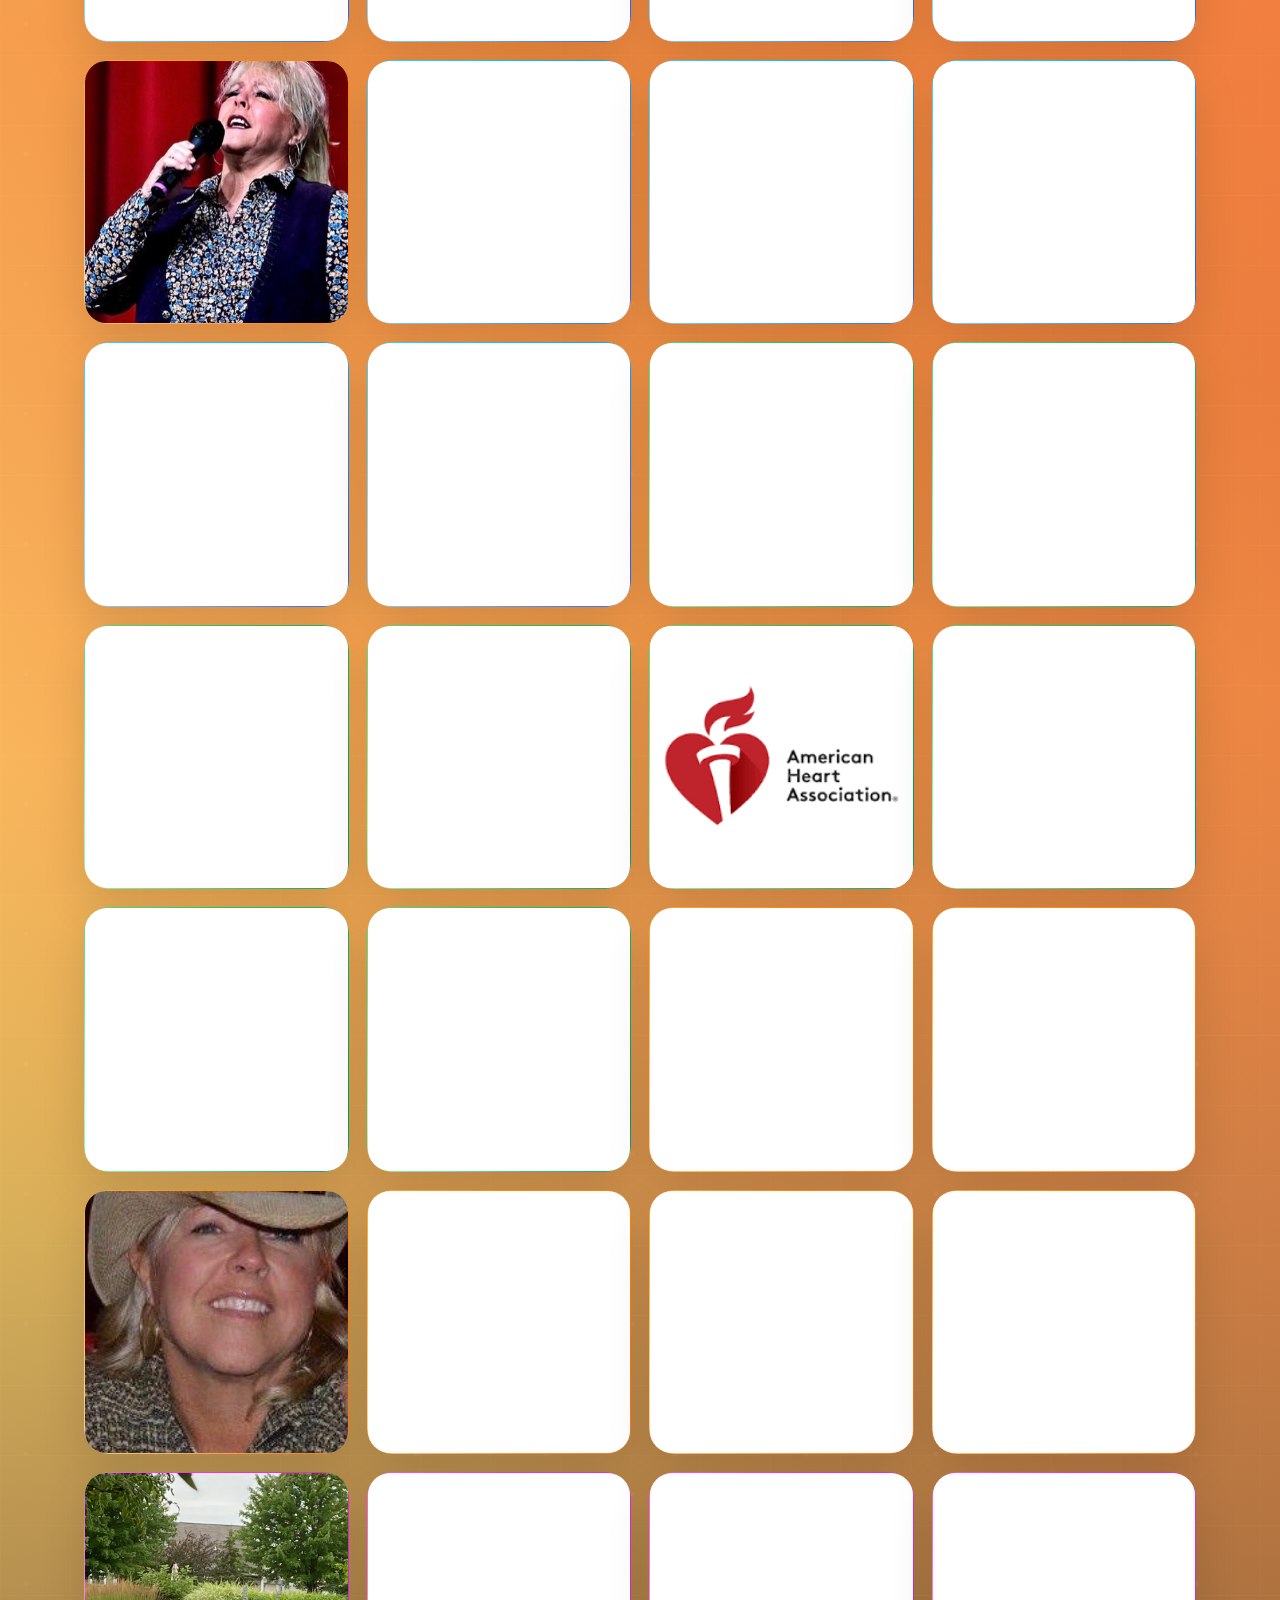
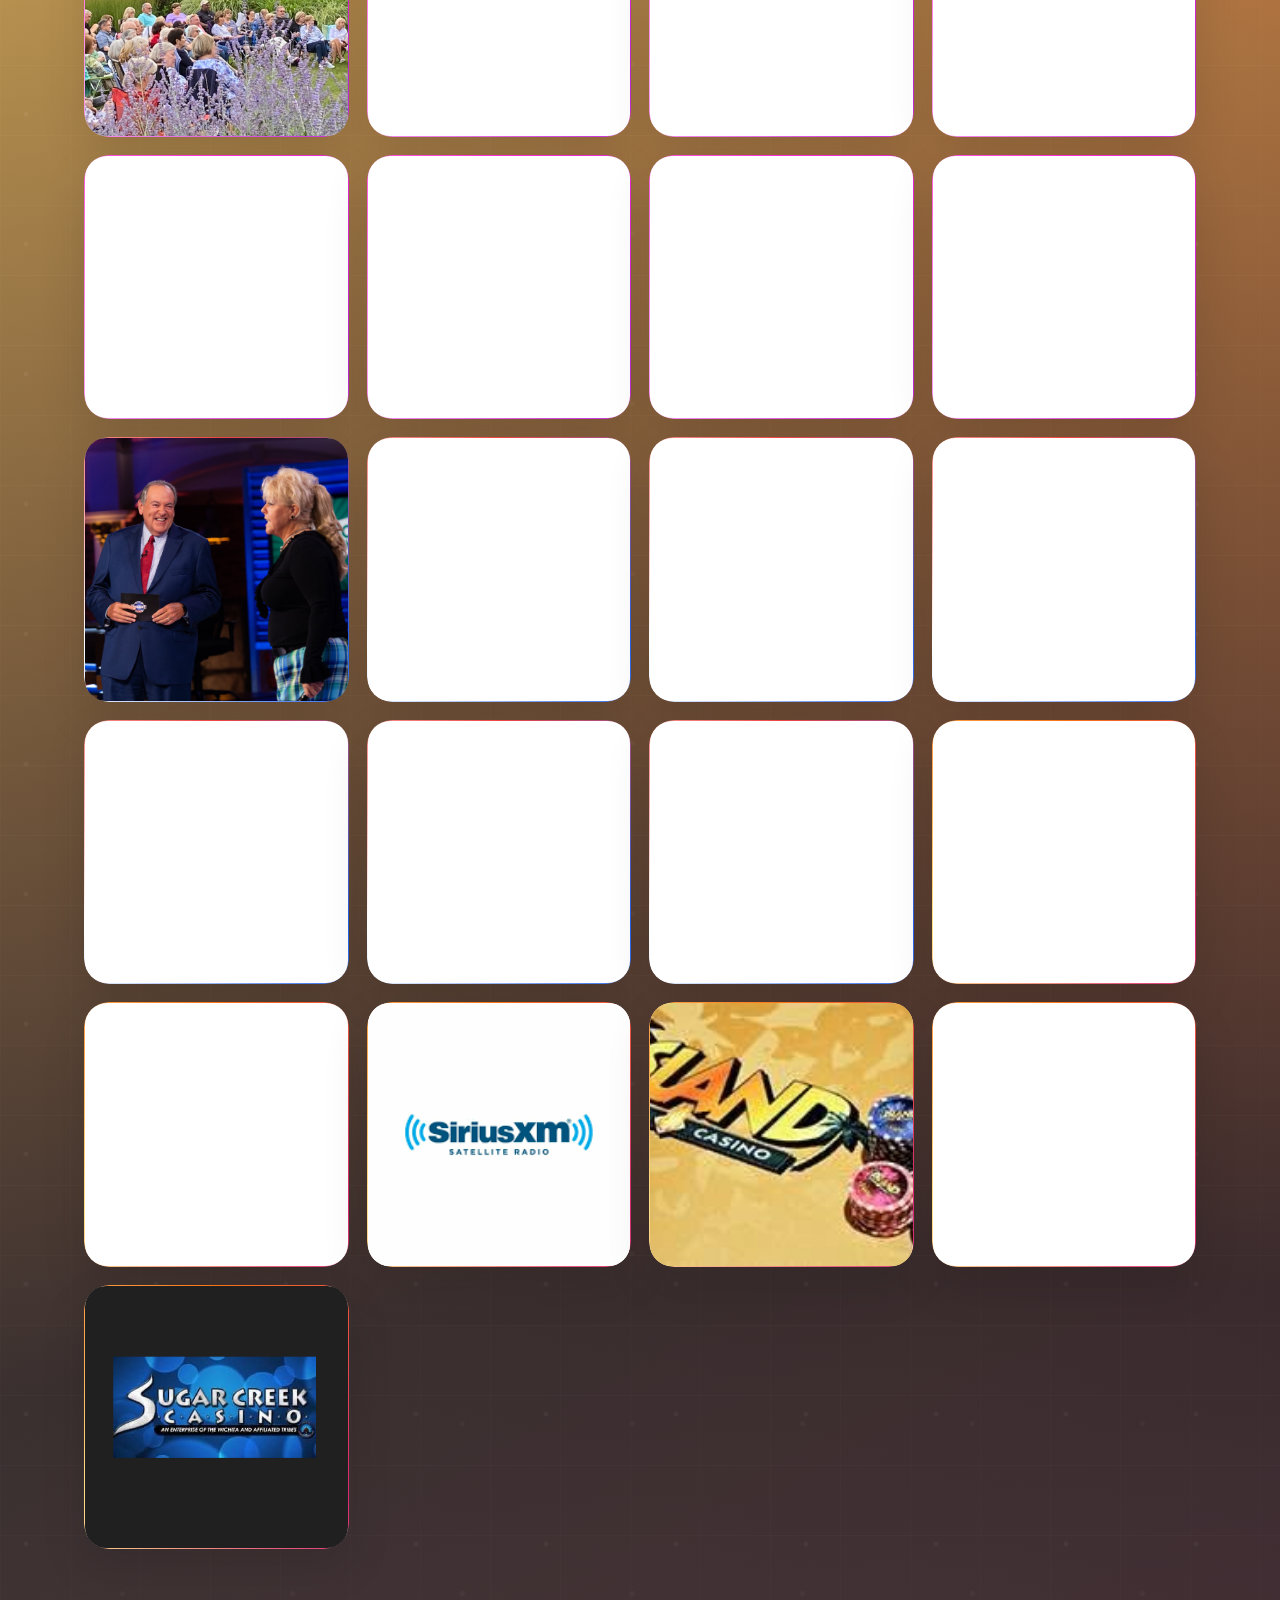
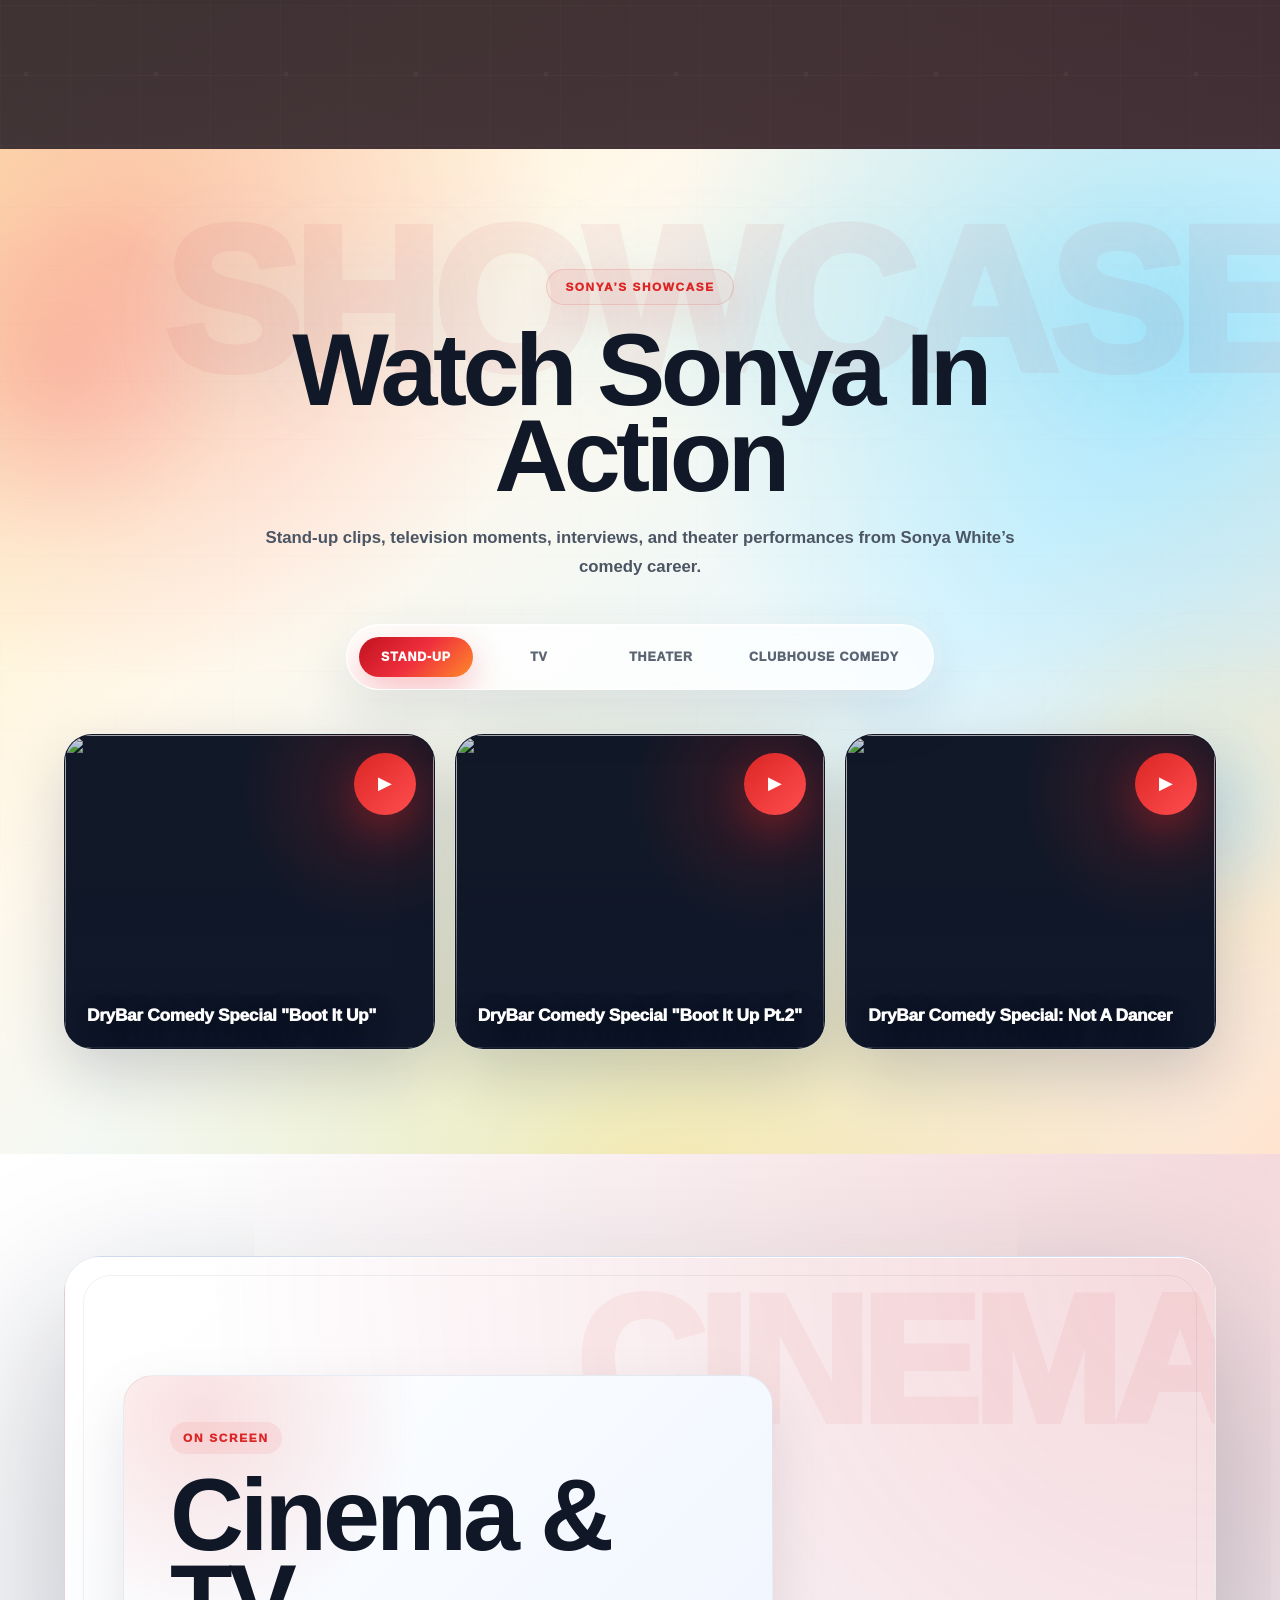
==== commit 87cb1df2: "Full Launch - Bug Fixes and Removed Interviews Filter in Showcase" ====
--- a/index.html
+++ b/index.html
@@ -466,7 +466,7 @@
 <p class="tour-modal-venue">Cozzy’s Comedy Club</p>
 <p class="tour-modal-location">
 <i class="fa-solid fa-location-dot"></i>
-        Tulsa, OK
+        Newport News, VA
       </p>
 </div>
 </div>
@@ -863,7 +863,6 @@
 <div class="bubble active" data-filter="all"><span>All</span></div>
 <div class="bubble" data-filter="warmups"><span>Stand-Up</span></div>
 <div class="bubble" data-filter="tv"><span>TV</span></div>
-<div class="bubble" data-filter="interviews"><span>Interviews</span></div>
 <div class="bubble" data-filter="theater"><span>Theater</span></div>
 <div class="bubble" data-filter="clubhousecomedy"><span>Clubhouse Comedy</span></div>
 </div>
@@ -914,27 +913,33 @@
             <div class="play-btn">▶</div>
             <h3>Channel 8 Eyewitness News</h3>
             </div> -->
-<div class="video-card video-trigger" data-category="interviews" data-video="https://www.youtube.com/embed/LbodD9dliXg">
+<div class="video-card video-trigger" data-category="theater" data-video="https://www.youtube.com/embed/LbodD9dliXg">
 <img alt="" decoding="async" loading="lazy" src="https://img.youtube.com/vi/5Bw11r69LeA/maxresdefault.jpg"/>
 <div class="play-btn">▶</div>
 <h3>Stand Up Nashville!</h3>
 </div>
-<div class="video-card video-trigger" data-category="interviews" data-video="https://www.youtube.com/embed/vtmIi6ZlSbQ">
+<div class="video-card video-trigger" data-category="theater" data-video="https://www.youtube.com/embed/vtmIi6ZlSbQ">
 <img alt="" decoding="async" loading="lazy" src="https://img.youtube.com/vi/38_9_yxpTTw/maxresdefault.jpg"/>
 <div class="play-btn">▶</div>
 <h3>Stand Up Nashville! #2</h3>
 </div>
-<div class="video-card video-trigger" data-category="interviews" data-video="https://www.youtube.com/embed/-MHY48qhhhk">
+<div class="video-card video-trigger" data-category="theater" data-video="https://www.youtube.com/embed/-MHY48qhhhk">
 <img alt="" decoding="async" loading="lazy" src="https://img.youtube.com/vi/frgg4dADPk8/maxresdefault.jpg"/>
 <div class="play-btn">▶</div>
 <h3>Stand Up Nashville! #3</h3>
 </div>
+<div class="video-card video-trigger" data-category="theater" data-video="https://www.youtube.com/embed/B5bcTieHwVU">
+<img alt="" decoding="async" loading="lazy" src="https://img.youtube.com/vi/B5bcTieHwVU/hqdefault.jpg"/>
+<div class="play-btn">▶</div>
+<h3>Sonya White's Smokin' Hot Crowd</h3>
+</div>
+
 <!--<div class="video-card podcast-card" data-category="interviews">
             <img src="assets/images/podcast-thumbnail.PNG" alt="Podcast Interview">
             <a href="https://podcasts.apple.com/us/podcast/the-comedy-of-sonya-white/id1607219003?i=1000554098026" target="_blank" class="play-btn">▶</a>
             <h3>POX Podcast Appearance</h3>
             </div> -->
-<div class="video-card video-trigger" data-category="theater" data-video="https://www.youtube.com/embed/SB2y9M4GImY">
+<div class="video-card video-trigger" data-category="tv" data-video="https://www.youtube.com/embed/SB2y9M4GImY">
 <img alt="" decoding="async" loading="lazy" src="https://img.youtube.com/vi/SB2y9M4GImY/maxresdefault.jpg"/>
 <div class="play-btn">▶</div>
 <h3>Why Old Sitcoms Are The BEST</h3>
@@ -1457,7 +1462,7 @@
           Sonya White brings clean comedy, sharp storytelling, and unforgettable Southern personality to every stage she steps on.
         </p>
 <p>
-          All including, from theaters and cruise ships to corporate events and national appearances, Sonya connects with audiences through comedy that feels real, relatable, and genuinely hilarious.
+          All including, theaters and cruise ships to corporate events and national appearances, Sonya connects with audiences through comedy that feels real, relatable, and genuinely hilarious.
         </p>
 <div class="about-video-actions">
 <a class="about-video-btn" href="#tour">
@@ -1617,7 +1622,7 @@
 <h3>Cozzy’s Comedy Club</h3>
 <p>
 <i class="fa-solid fa-location-dot"></i>
-          Tulsa, OK
+          Newport News, VA
         </p>
 </div>
 </div>
@@ -2071,7 +2076,6 @@
 <div class="videos-pro-filters">
 <div class="bubble active" data-filter="warmups"><span>Stand-Up</span></div>
 <div class="bubble" data-filter="tv"><span>TV</span></div>
-<div class="bubble" data-filter="interviews"><span>Interviews</span></div>
 <div class="bubble" data-filter="theater"><span>Theater</span></div>
 <div class="bubble" data-filter="clubhousecomedy"><span>Clubhouse Comedy</span></div>
 </div>
@@ -2106,21 +2110,27 @@
 <div class="play-btn">▶</div>
 <h3>CMT: Bar People</h3>
 </div>
-<div class="video-card video-trigger" data-category="interviews" data-video="https://www.youtube.com/embed/LbodD9dliXg">
+<div class="video-card video-trigger" data-category="tv" data-video="https://www.youtube.com/embed/SB2y9M4GImY">
+<img alt="" decoding="async" loading="lazy" src="https://img.youtube.com/vi/SB2y9M4GImY/maxresdefault.jpg"/>
+<div class="play-btn">▶</div>
+<h3>Why Old Sitcoms Are The BEST</h3>
+</div>
+<div class="video-card video-trigger" data-category="theater" data-video="https://www.youtube.com/embed/LbodD9dliXg">
 <img alt="" decoding="async" loading="lazy" src="https://img.youtube.com/vi/5Bw11r69LeA/maxresdefault.jpg"/>
 <div class="play-btn">▶</div>
 <h3>Stand Up Nashville!</h3>
 </div>
-<div class="video-card video-trigger" data-category="interviews" data-video="https://www.youtube.com/embed/vtmIi6ZlSbQ">
+<div class="video-card video-trigger" data-category="theater" data-video="https://www.youtube.com/embed/vtmIi6ZlSbQ">
 <img alt="" decoding="async" loading="lazy" src="https://img.youtube.com/vi/38_9_yxpTTw/maxresdefault.jpg"/>
 <div class="play-btn">▶</div>
 <h3>Stand Up Nashville! #2</h3>
 </div>
-<div class="video-card video-trigger" data-category="interviews" data-video="https://www.youtube.com/embed/-MHY48qhhhk">
+<div class="video-card video-trigger" data-category="theater" data-video="https://www.youtube.com/embed/-MHY48qhhhk">
 <img alt="" decoding="async" loading="lazy" src="https://img.youtube.com/vi/frgg4dADPk8/maxresdefault.jpg"/>
 <div class="play-btn">▶</div>
 <h3>Stand Up Nashville! #3</h3>
 </div>
+
 <!--
     <div class="video-card video-trigger" data-category="theater" data-video="https://www.youtube.com/embed/AZ2bpkdRlVE">
     <img src="https://img.youtube.com/vi/AZ2bpkdRlVE/hqdefault.jpg" alt="">
--- a/styles.css
+++ b/styles.css
@@ -13238,3 +13238,106 @@
     border-radius: 14px !important;
   }
 }
+
+/* ==================================================
+   MOBILE CONNECT SECTION EDGE FIX ONLY
+   Keeps the fix scoped to the Connect With Sonya area.
+================================================== */
+@media (max-width: 700px) {
+  #contact.socials-feed-section {
+    padding-left: clamp(12px, 4vw, 18px) !important;
+    padding-right: clamp(12px, 4vw, 18px) !important;
+    overflow-x: hidden !important;
+  }
+
+  #contact .social-feed-header,
+  #contact .social-feed-shell,
+  #contact .social-feed-panel,
+  #contact .social-feed-card,
+  #contact .contact-card,
+  #contact .social-card-body,
+  #contact #contactForm,
+  #contact .form-row,
+  #contact .form-group,
+  #contact .input-group,
+  #contact .instagram-profile-preview {
+    width: 100% !important;
+    max-width: 100% !important;
+    min-width: 0 !important;
+    box-sizing: border-box !important;
+  }
+
+  #contact .social-feed-shell {
+    grid-template-columns: minmax(0, 1fr) !important;
+    justify-items: stretch !important;
+    align-items: start !important;
+    margin-left: auto !important;
+    margin-right: auto !important;
+    transform: none !important;
+  }
+
+  #contact .social-feed-panel.active {
+    display: flex !important;
+    justify-content: center !important;
+    overflow: hidden !important;
+  }
+
+  #contact .social-feed-card,
+  #contact .contact-card {
+    justify-self: stretch !important;
+    margin-left: 0 !important;
+    margin-right: 0 !important;
+    transform: none !important;
+  }
+
+  #contact .social-card-body {
+    padding: 14px !important;
+    overflow: hidden !important;
+  }
+
+  #contact .fb-page,
+  #contact .fb-page > span,
+  #contact .fb-page iframe,
+  #contact .tiktok-embed,
+  #contact .tiktok-embed iframe {
+    width: 100% !important;
+    max-width: 100% !important;
+    min-width: 0 !important;
+  }
+
+  #contact .form-row {
+    grid-template-columns: minmax(0, 1fr) !important;
+  }
+
+  #contact .input-group input,
+  #contact .input-group textarea,
+  #contact #contactForm button {
+    width: 100% !important;
+    max-width: 100% !important;
+    min-width: 0 !important;
+  }
+
+  #contact .radio-group {
+    width: 100% !important;
+    max-width: 100% !important;
+    min-width: 0 !important;
+  }
+
+  #contact .radio-option,
+  #contact .radio-option span {
+    max-width: 100% !important;
+    min-width: 0 !important;
+  }
+}
+
+@media (max-width: 420px) {
+  #contact .contact-card {
+    padding: 20px !important;
+    border-radius: 26px !important;
+  }
+
+  #contact .social-card-body {
+    padding: 10px !important;
+  }
+}
+
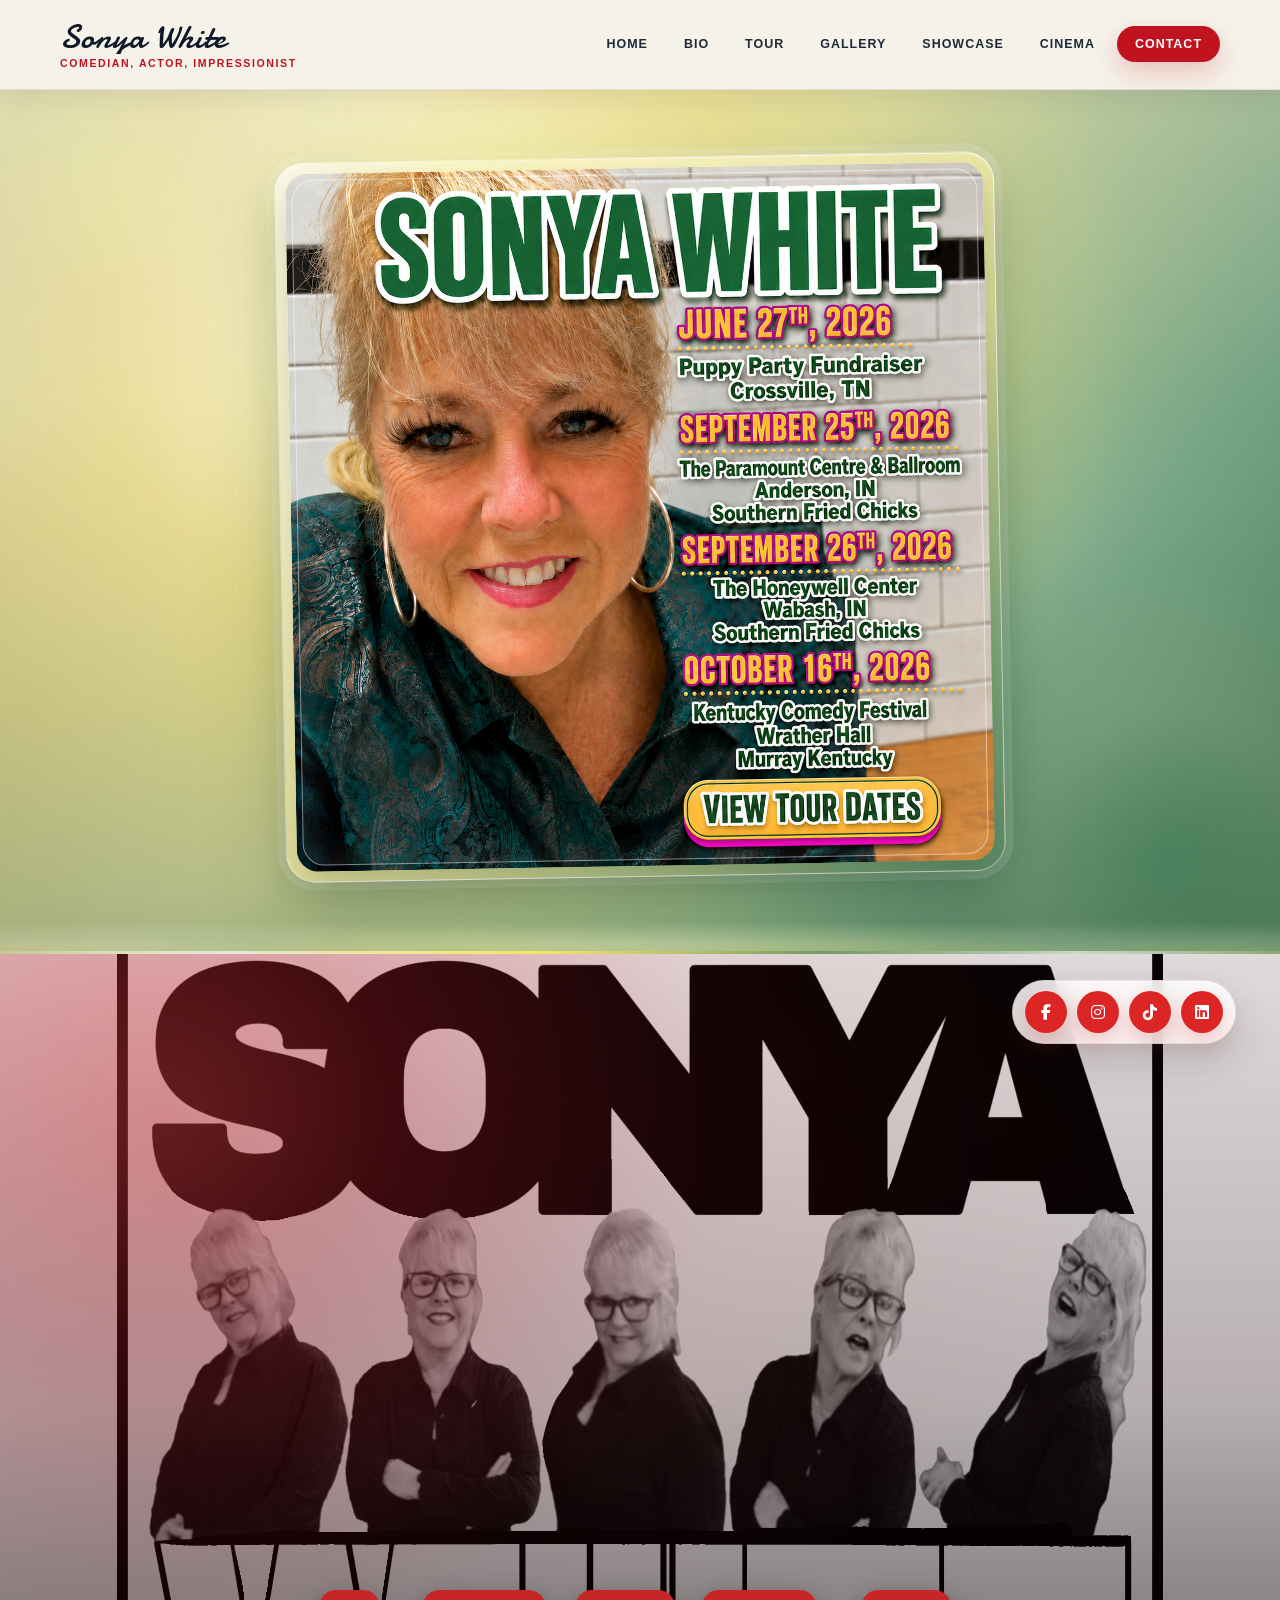
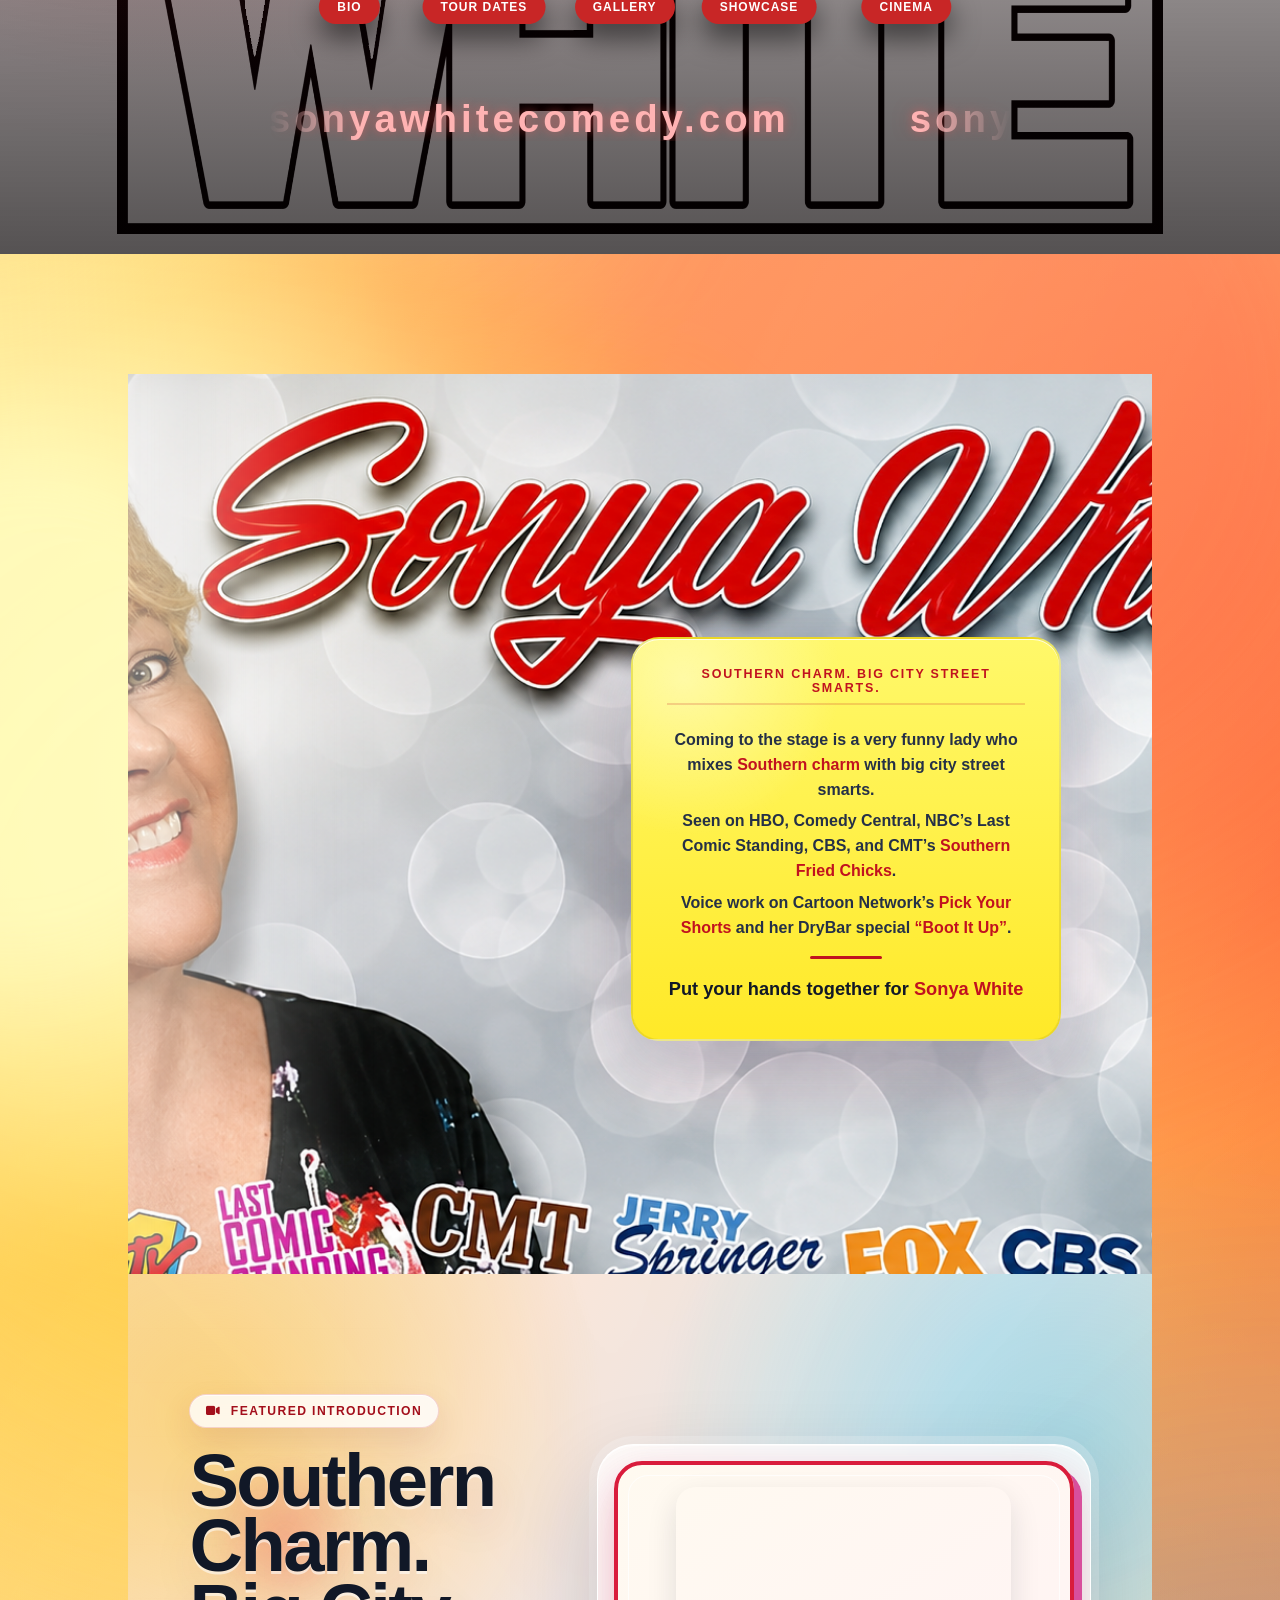
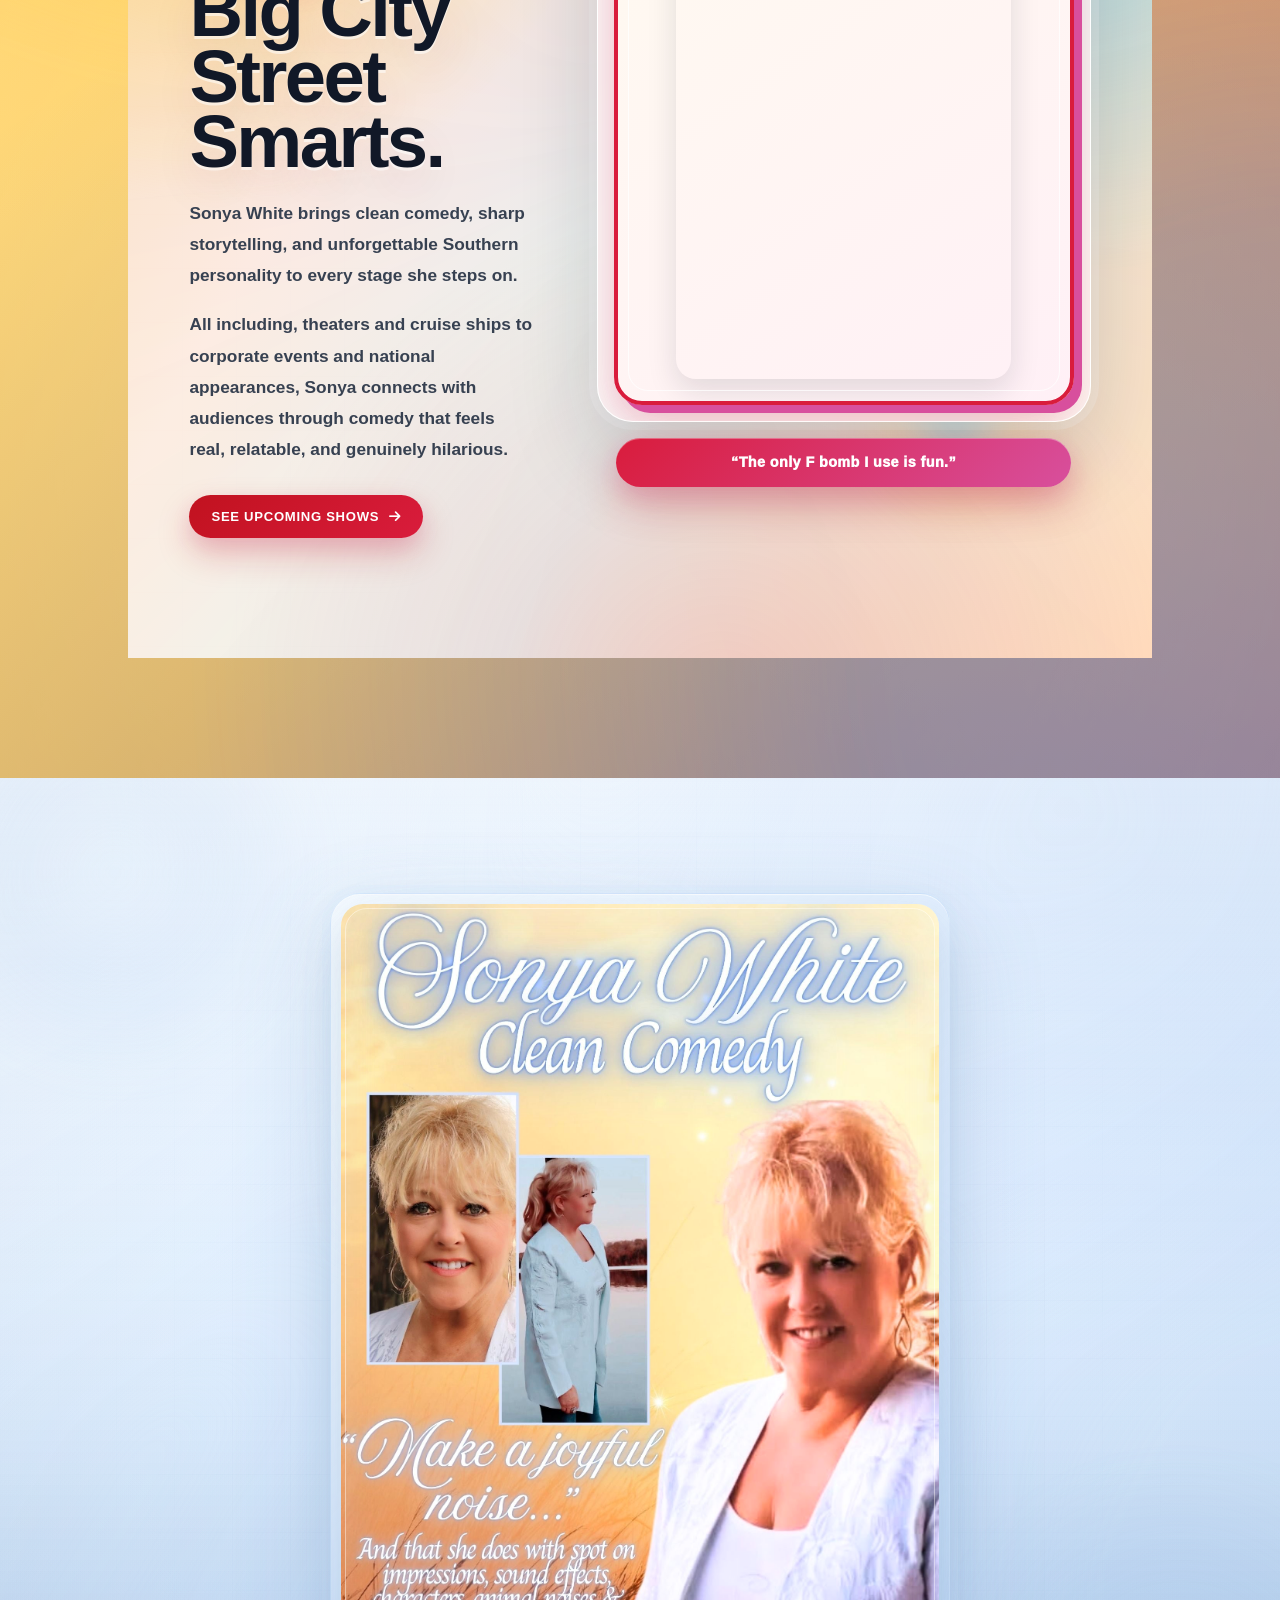
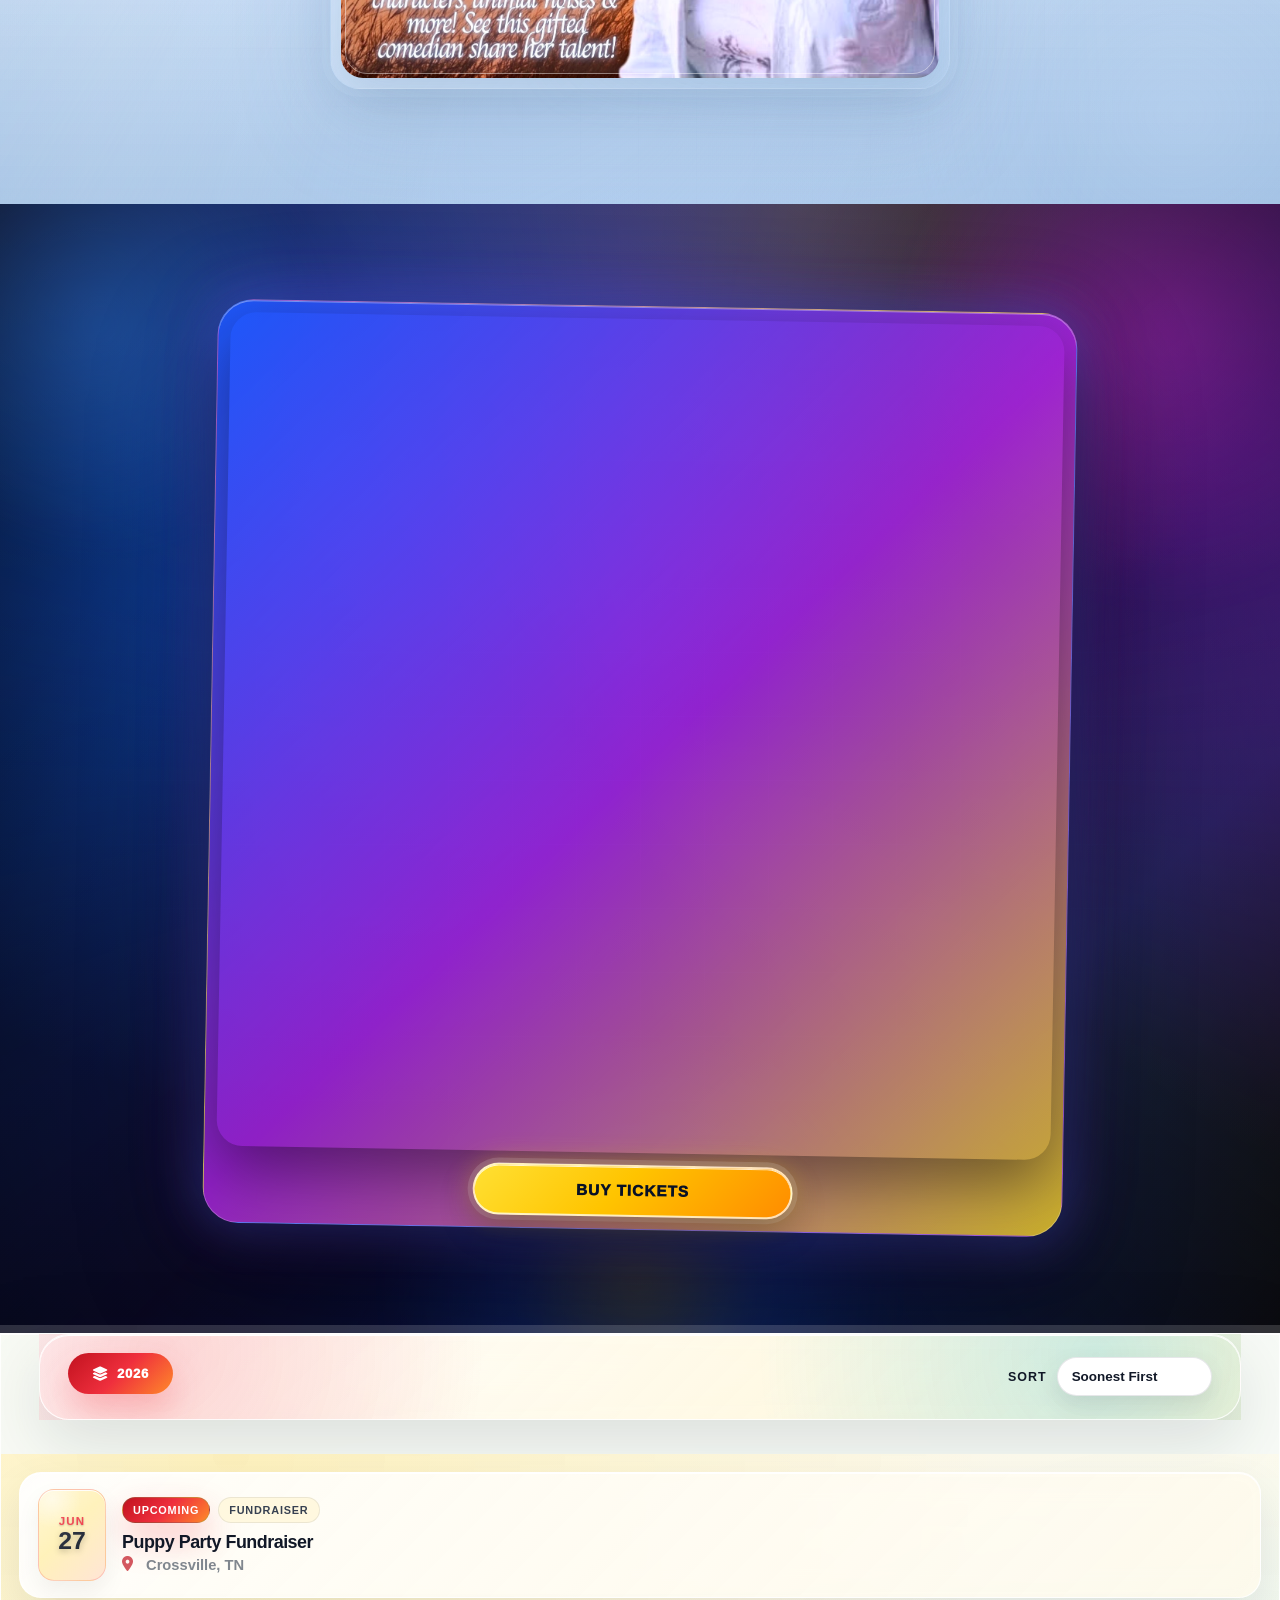
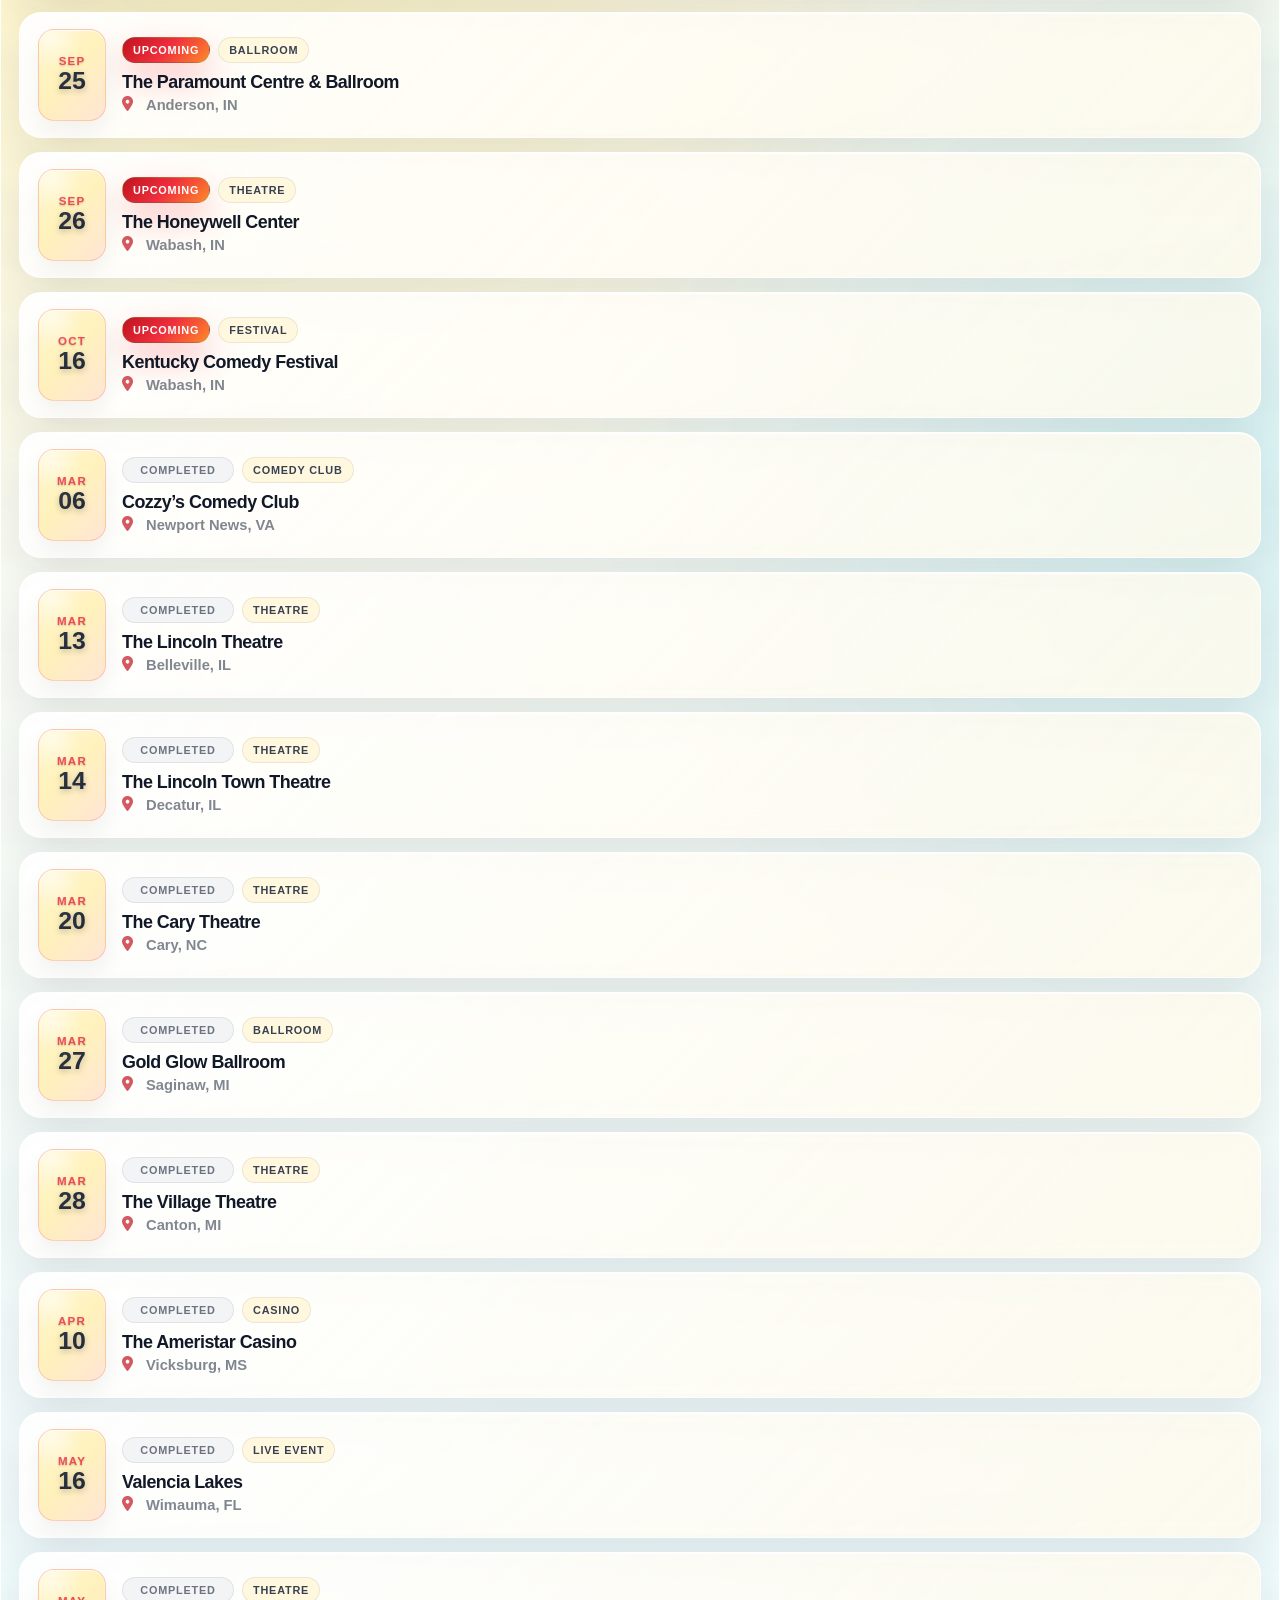
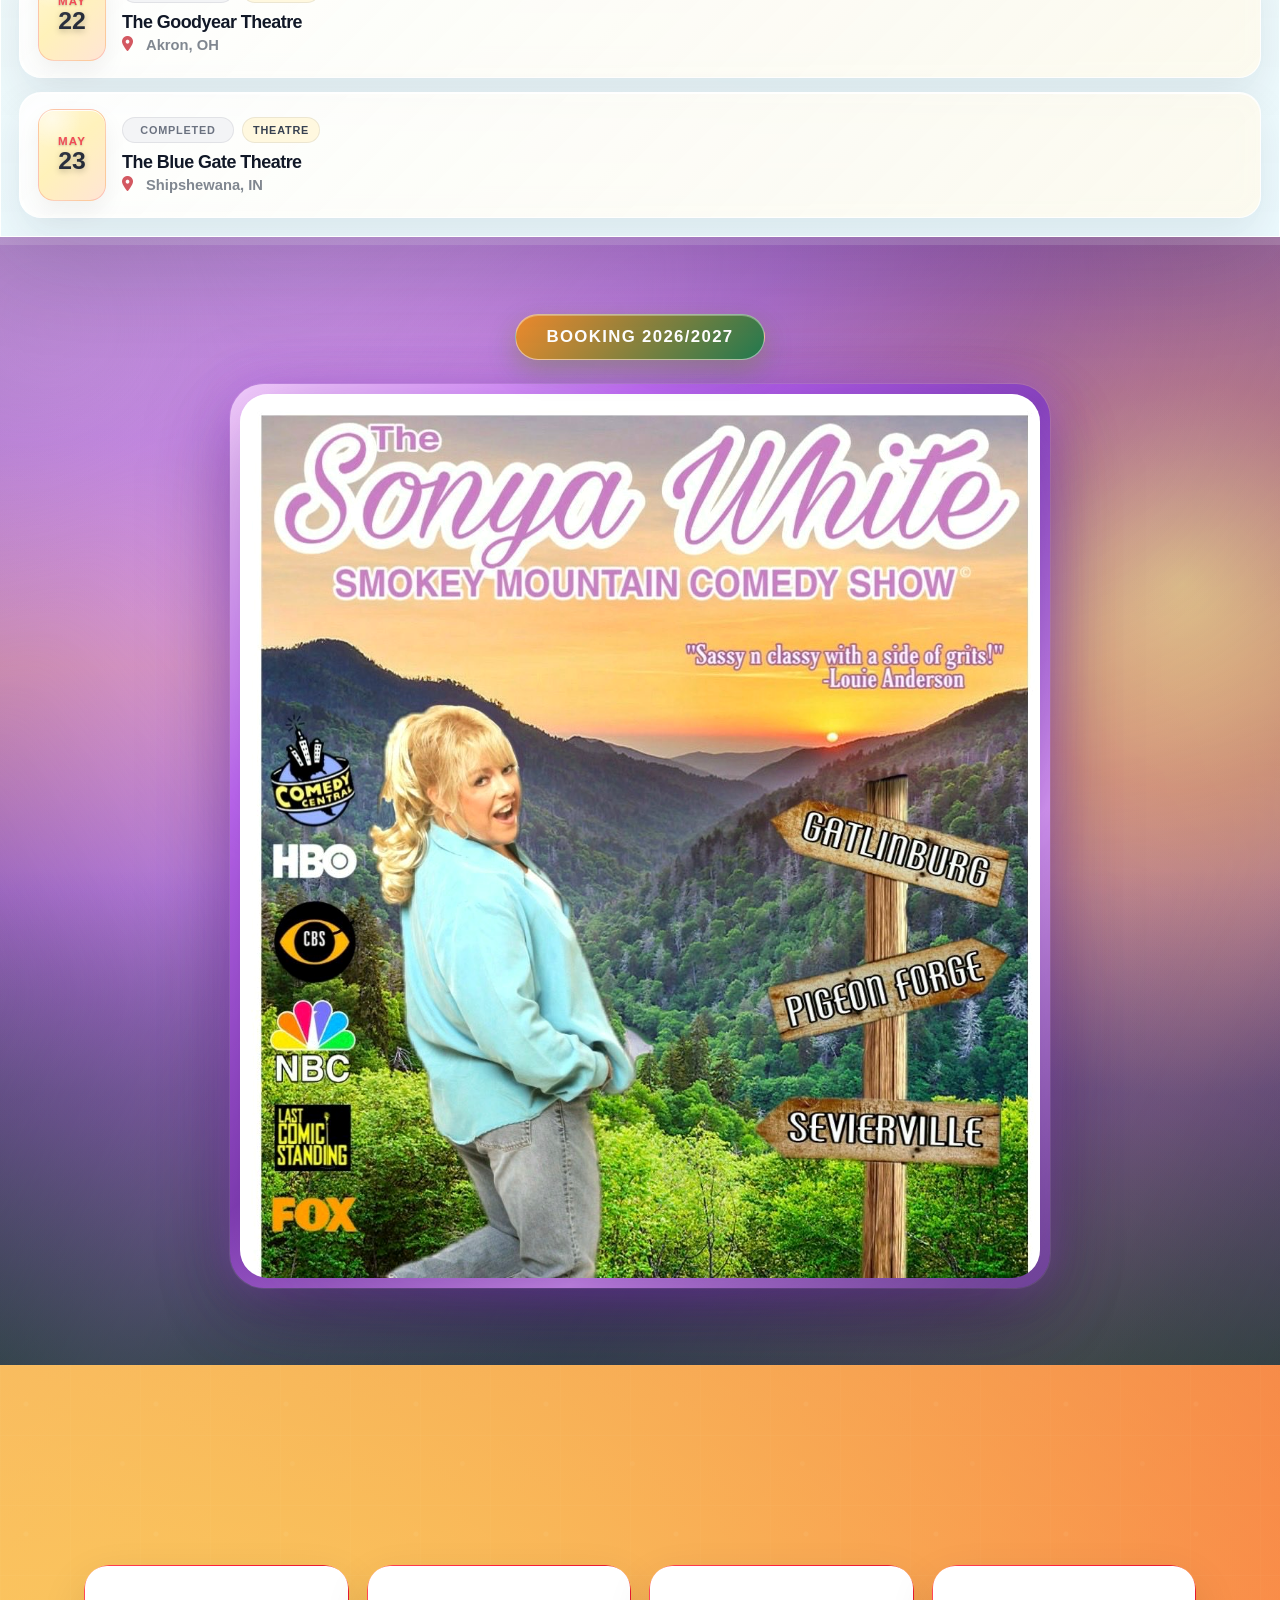
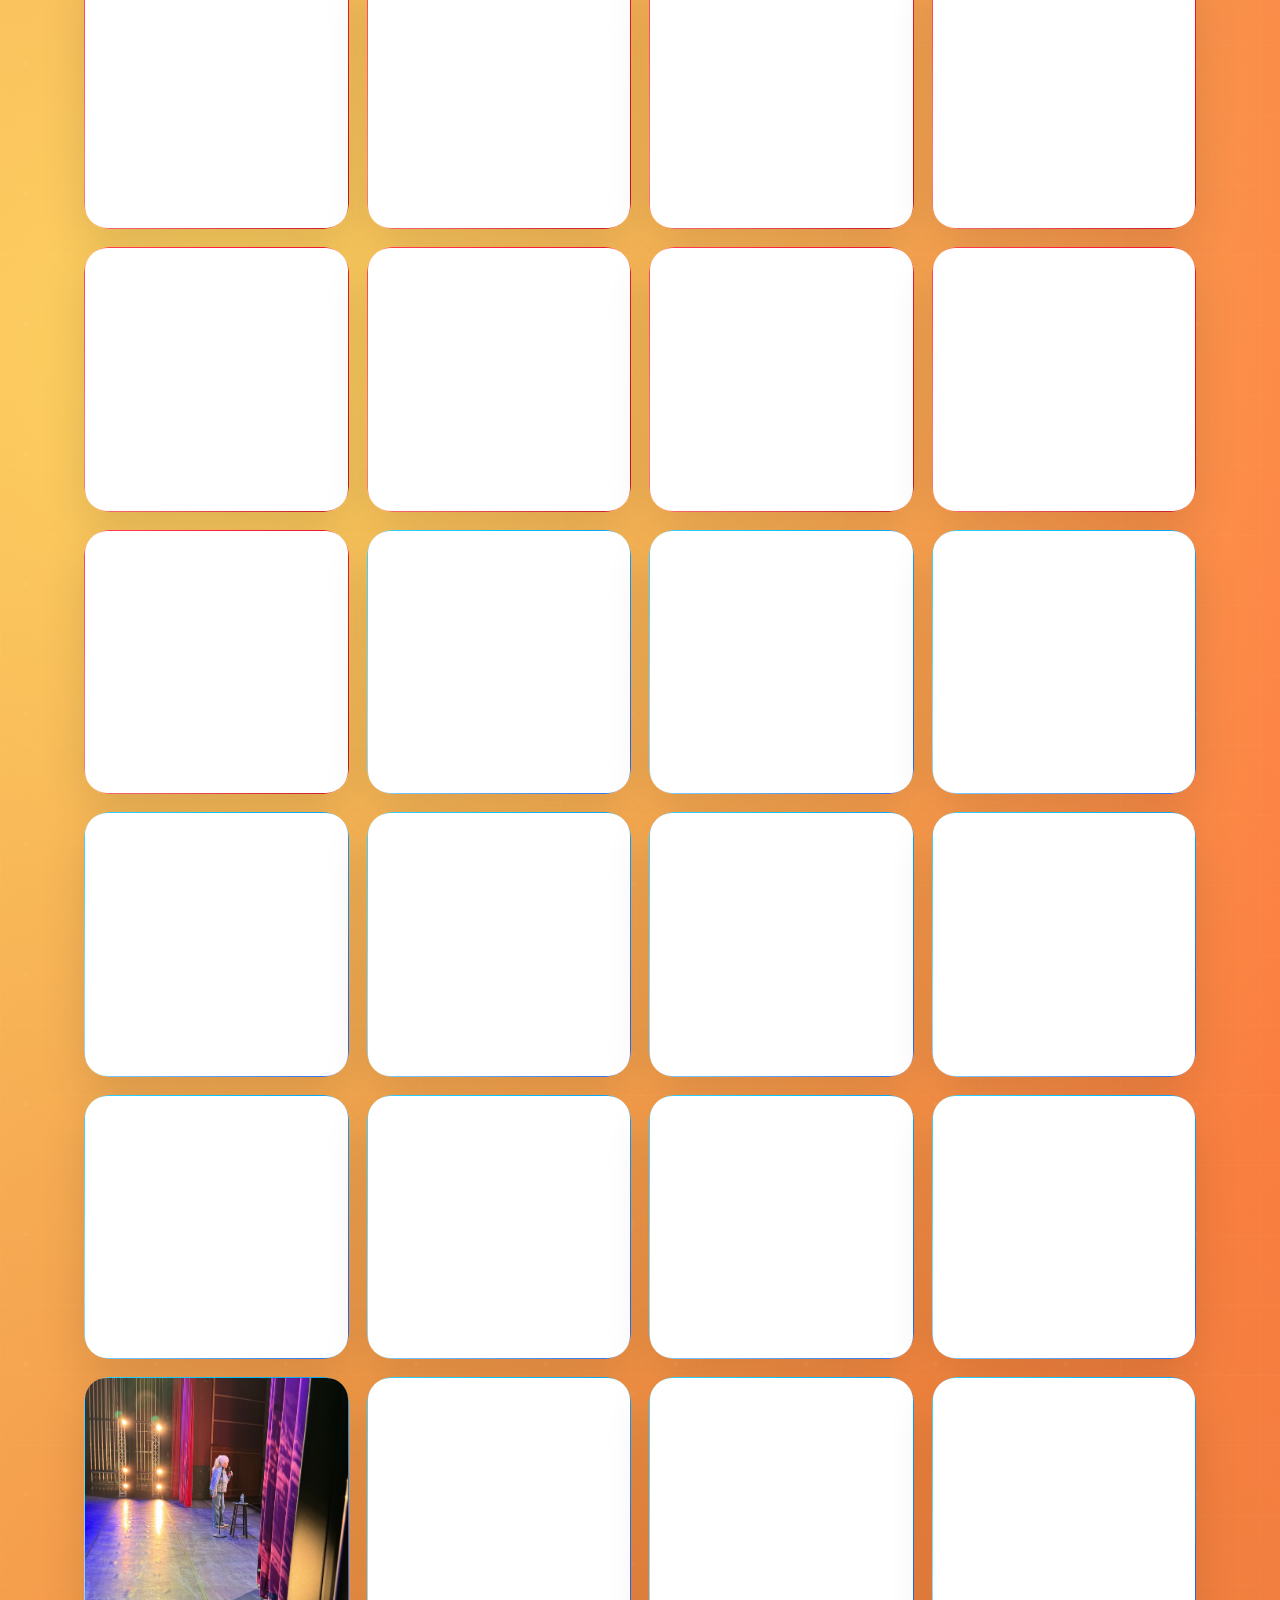
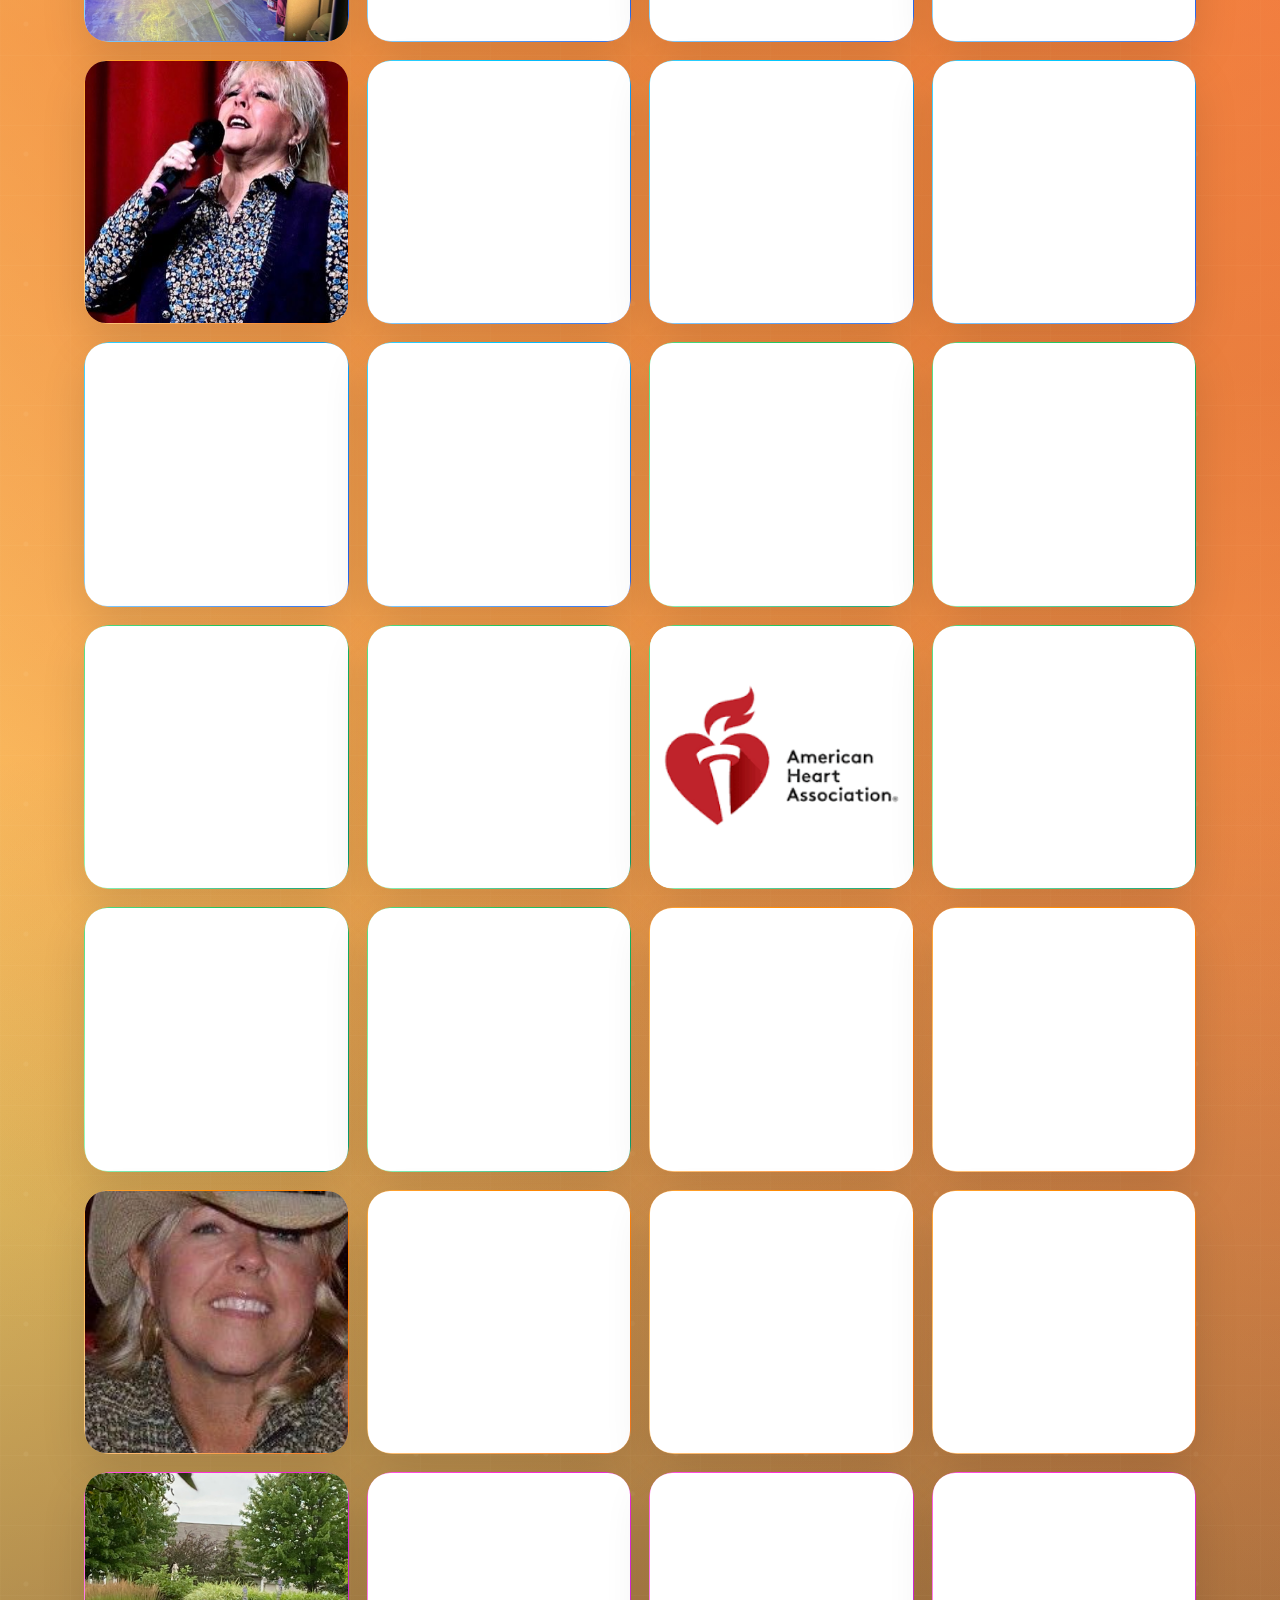
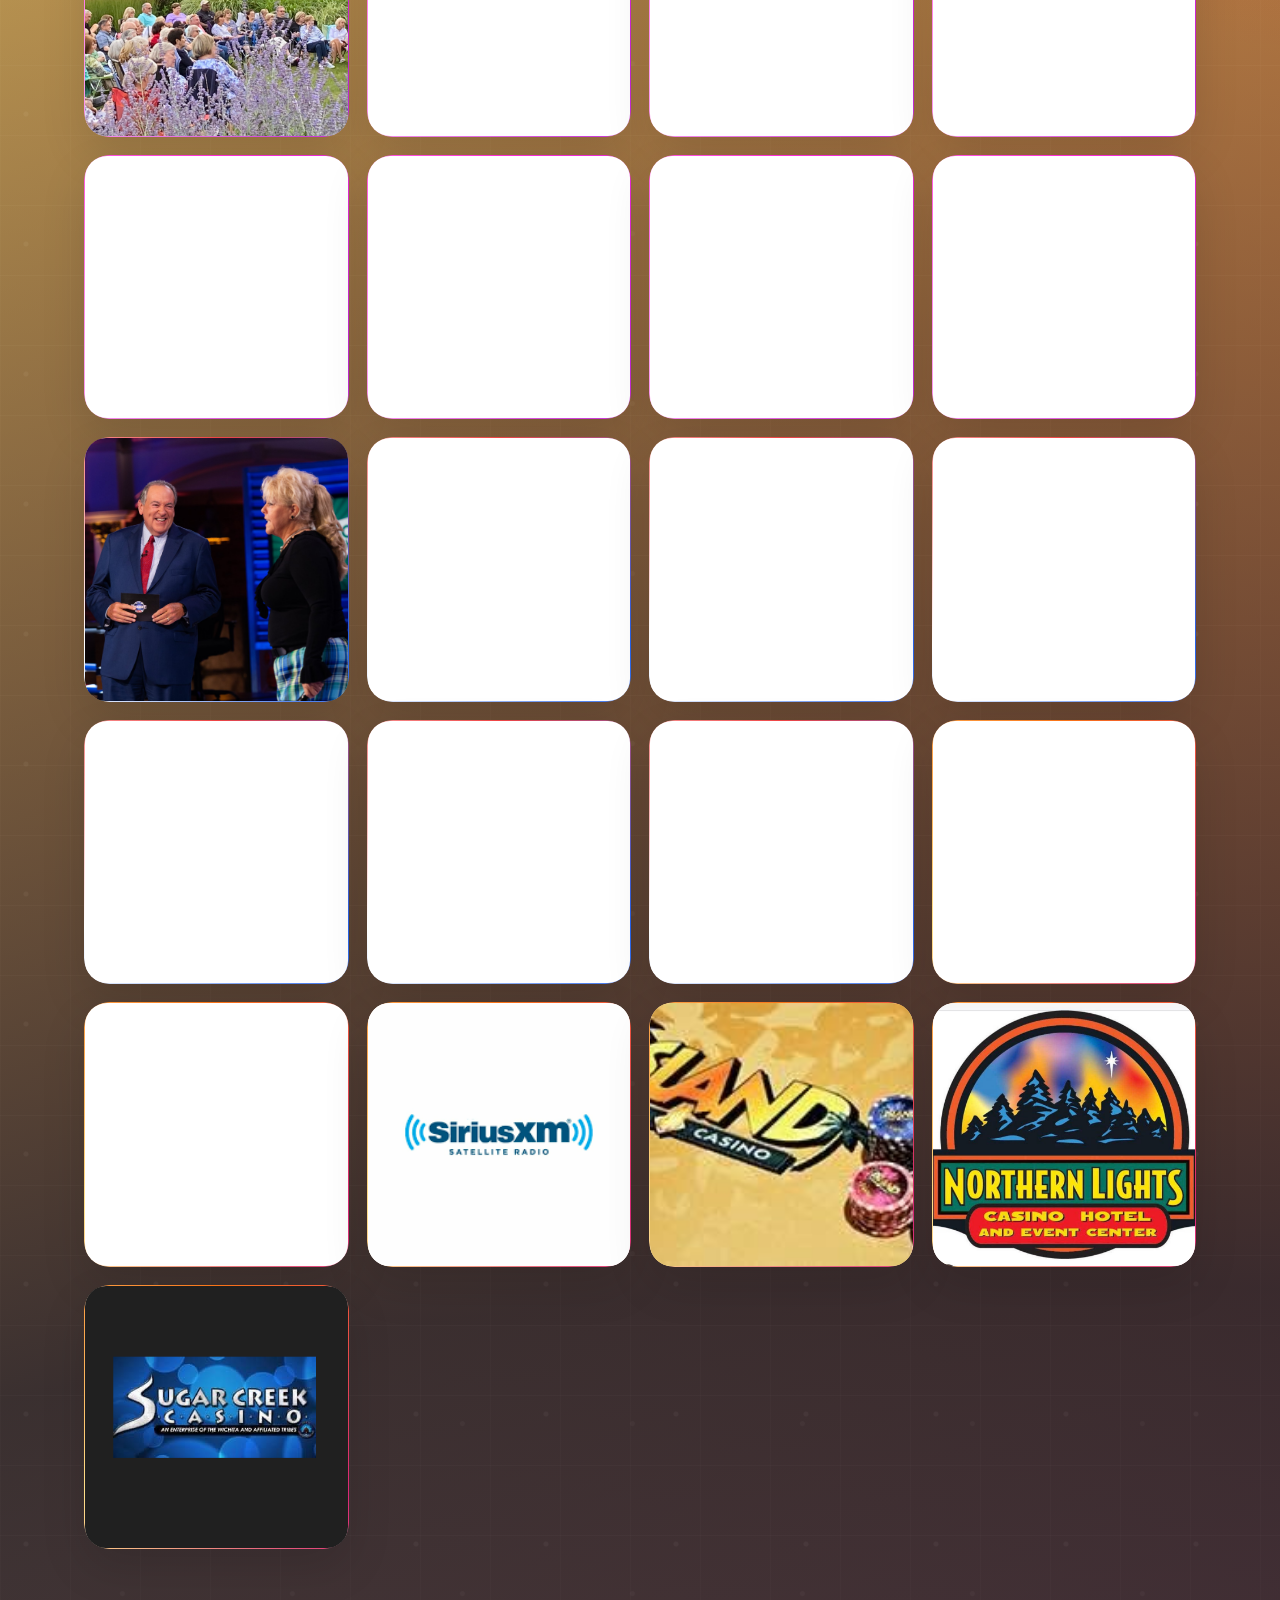
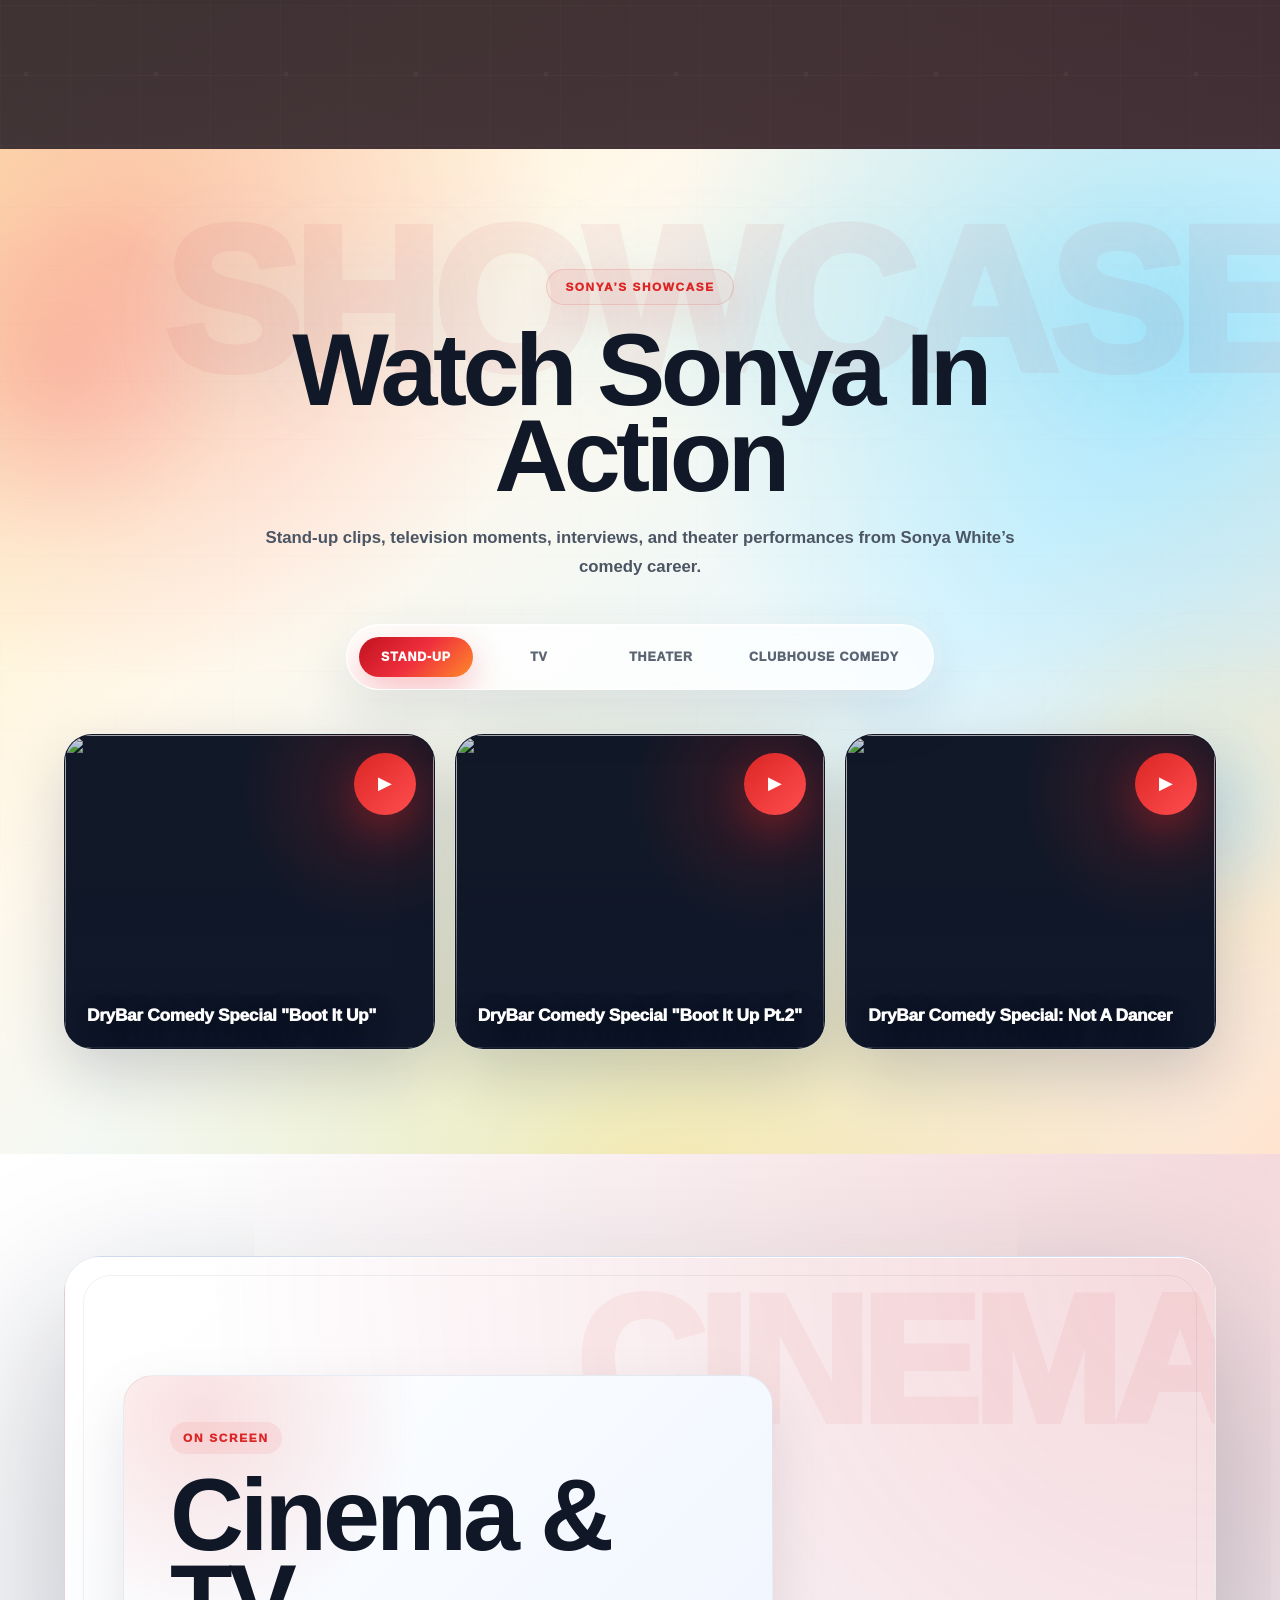
==== commit bcc2f016: "Spelling Fixes in Bio Modal and About Section" ====
--- a/index.html
+++ b/index.html
@@ -134,15 +134,15 @@
 <span class="bio-card-label">About Sonya</span>
 <p>
                   Sonya White is originally from Virginia, she has combined southern charm with big
-                  city street smartsto create a show that won her multiple appearances on CBS’s “Star Search”
-                  and a promo spot on NBC’s “Last Comic Standing 4”.  Sonya has appeared onCMT’s comedy production
+                  city street smarts to create a show that won her multiple appearances on CBS’s “Star Search”
+                  and a promo spot on NBC’s “Last Comic Standing 4”.  Sonya has appeared on CMT’s comedy production
                   “Southern Fried Chicks” which continues to tour live today. She has been featured on Comcast’s
                   “Comedy Spotlight” and at “The U.S. Comedy Arts Festival 1999,” which aired on HBO, E, and Comedy Central.
                 </p>
 <p>
                   Sonya has been cast in a Richard DeWitt Film as Pickle Annie a wisecracking farm lady during the Civil War.
                   The production is presented by New Film Group, LLC release date TBA. The Circle Network has premiered Sonya White on ZANIES
-                  “Stand Up Nashville!” in conjunction with OpryEntertainment.  Most recently released in 2022 is “Boot It Up,”
+                  “Stand Up Nashville!” in conjunction with Opry Entertainment.  Most recently released in 2022 is “Boot It Up,”
                   Sonya’s Dry Bar Comedy Special produced by VIDANGEL Studios. Coming soon in 2026 “The Comedy Buzz” due to air on Amazon Prime.
 
                   <p>
@@ -2292,7 +2292,7 @@
 </div>
 <div class="testimonial-redcarpet-inner">
 <div class="testimonial-redcarpet-header">
-<span>Testimonals</span>
+<span>Testimonials</span>
 <h2>Sonya White</h2>
 </div>
 <div class="testimonial-stage">
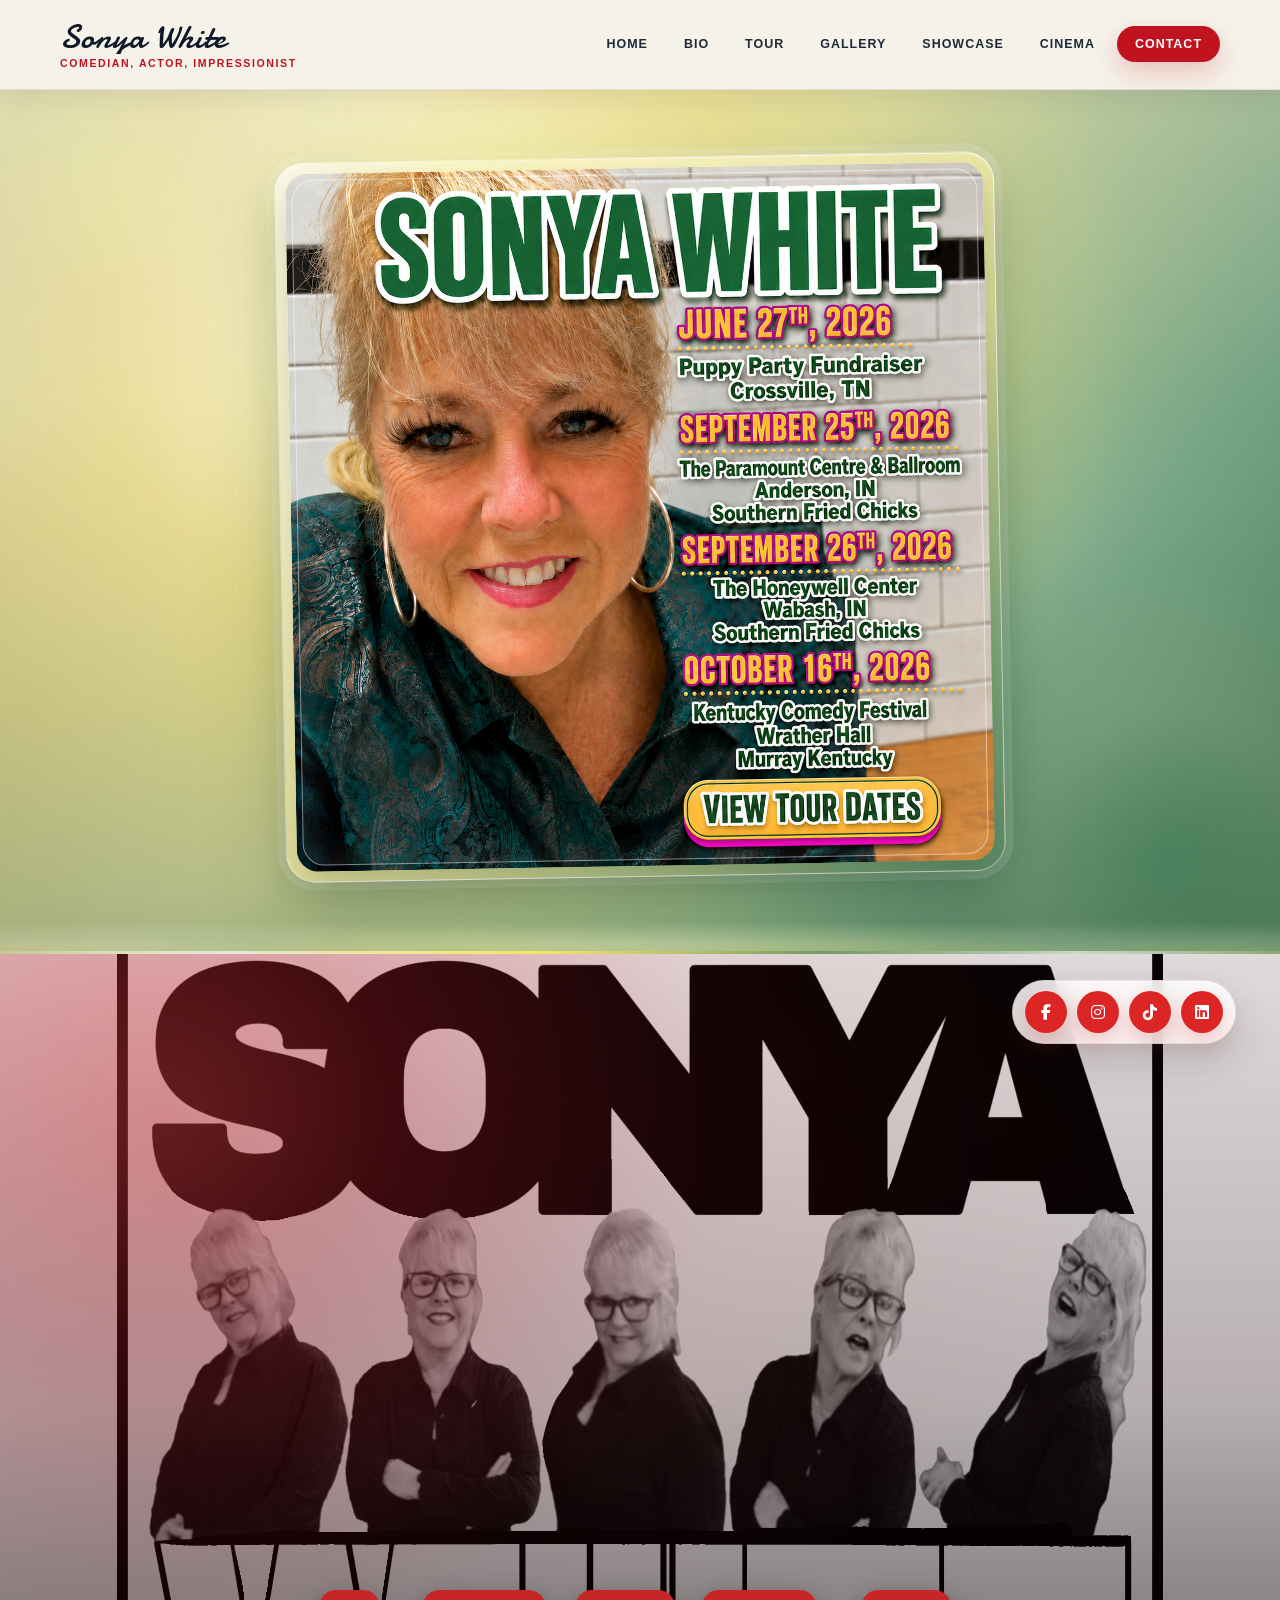
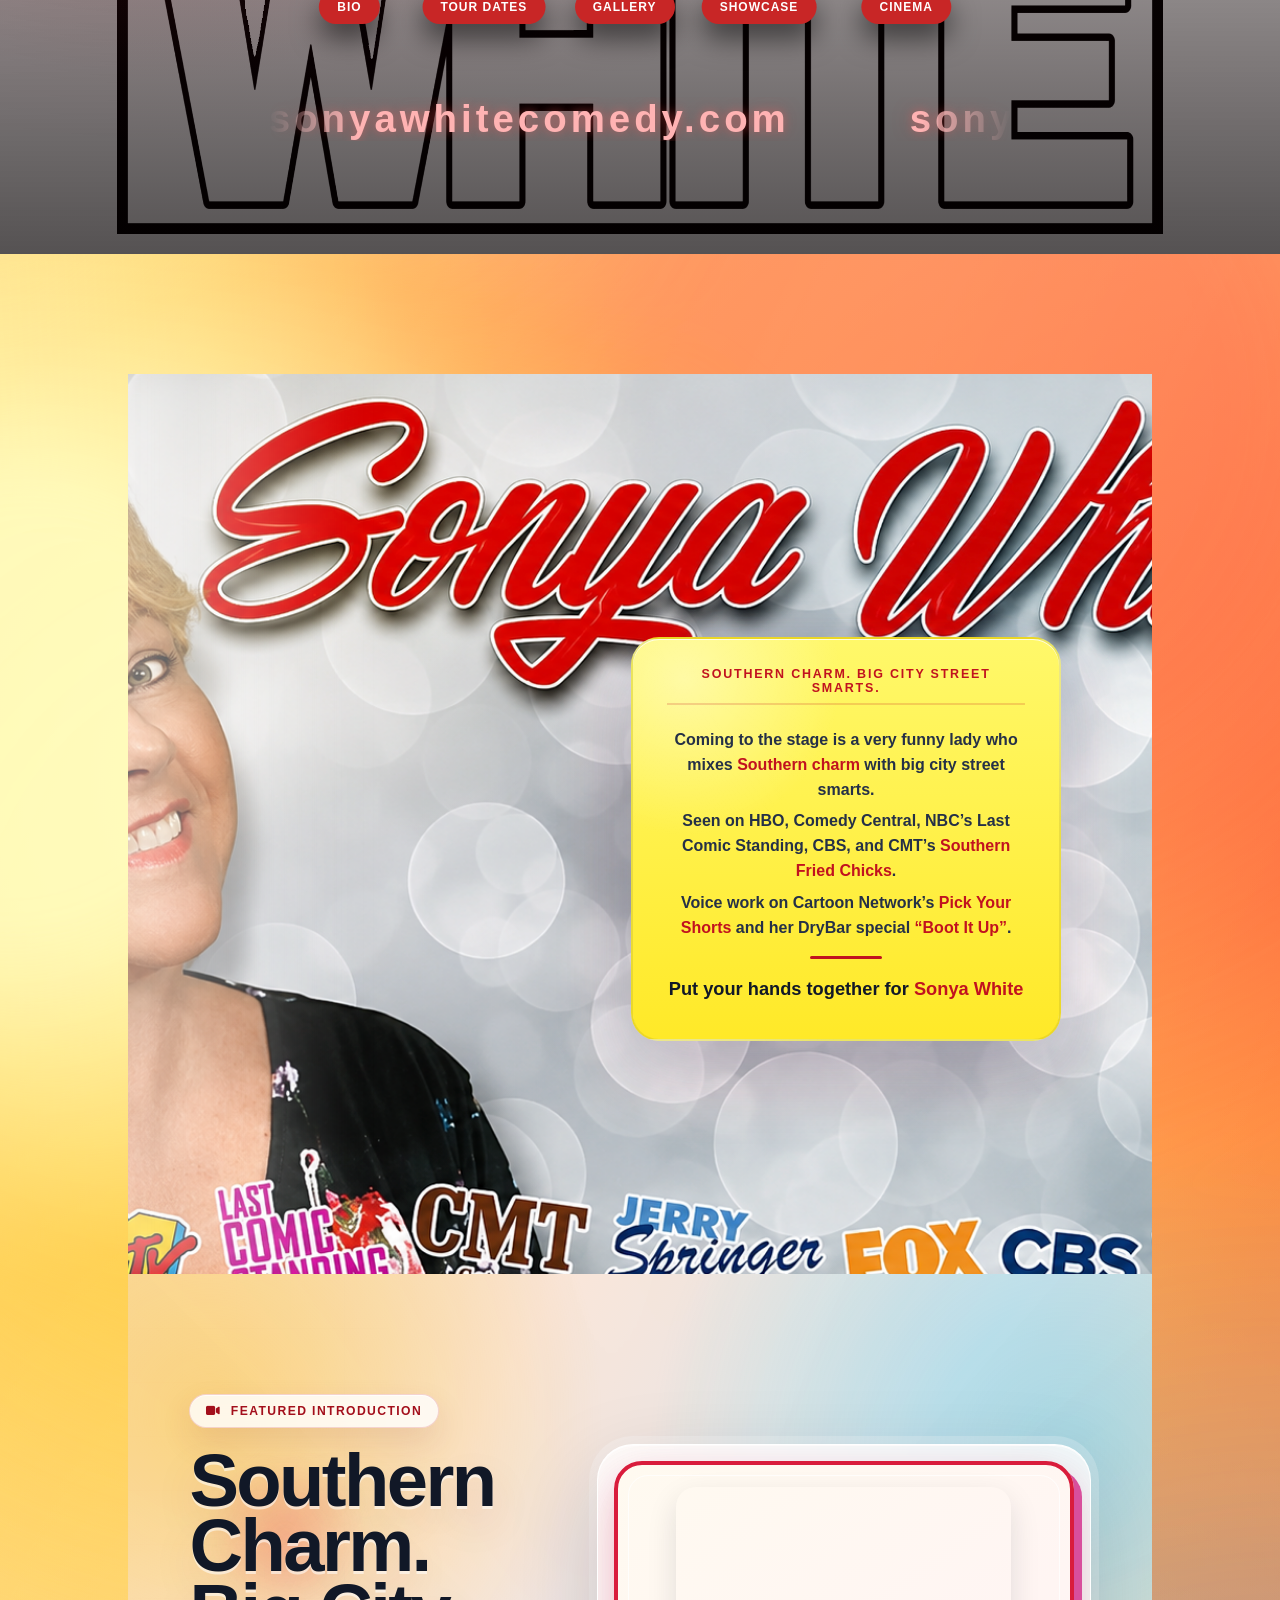
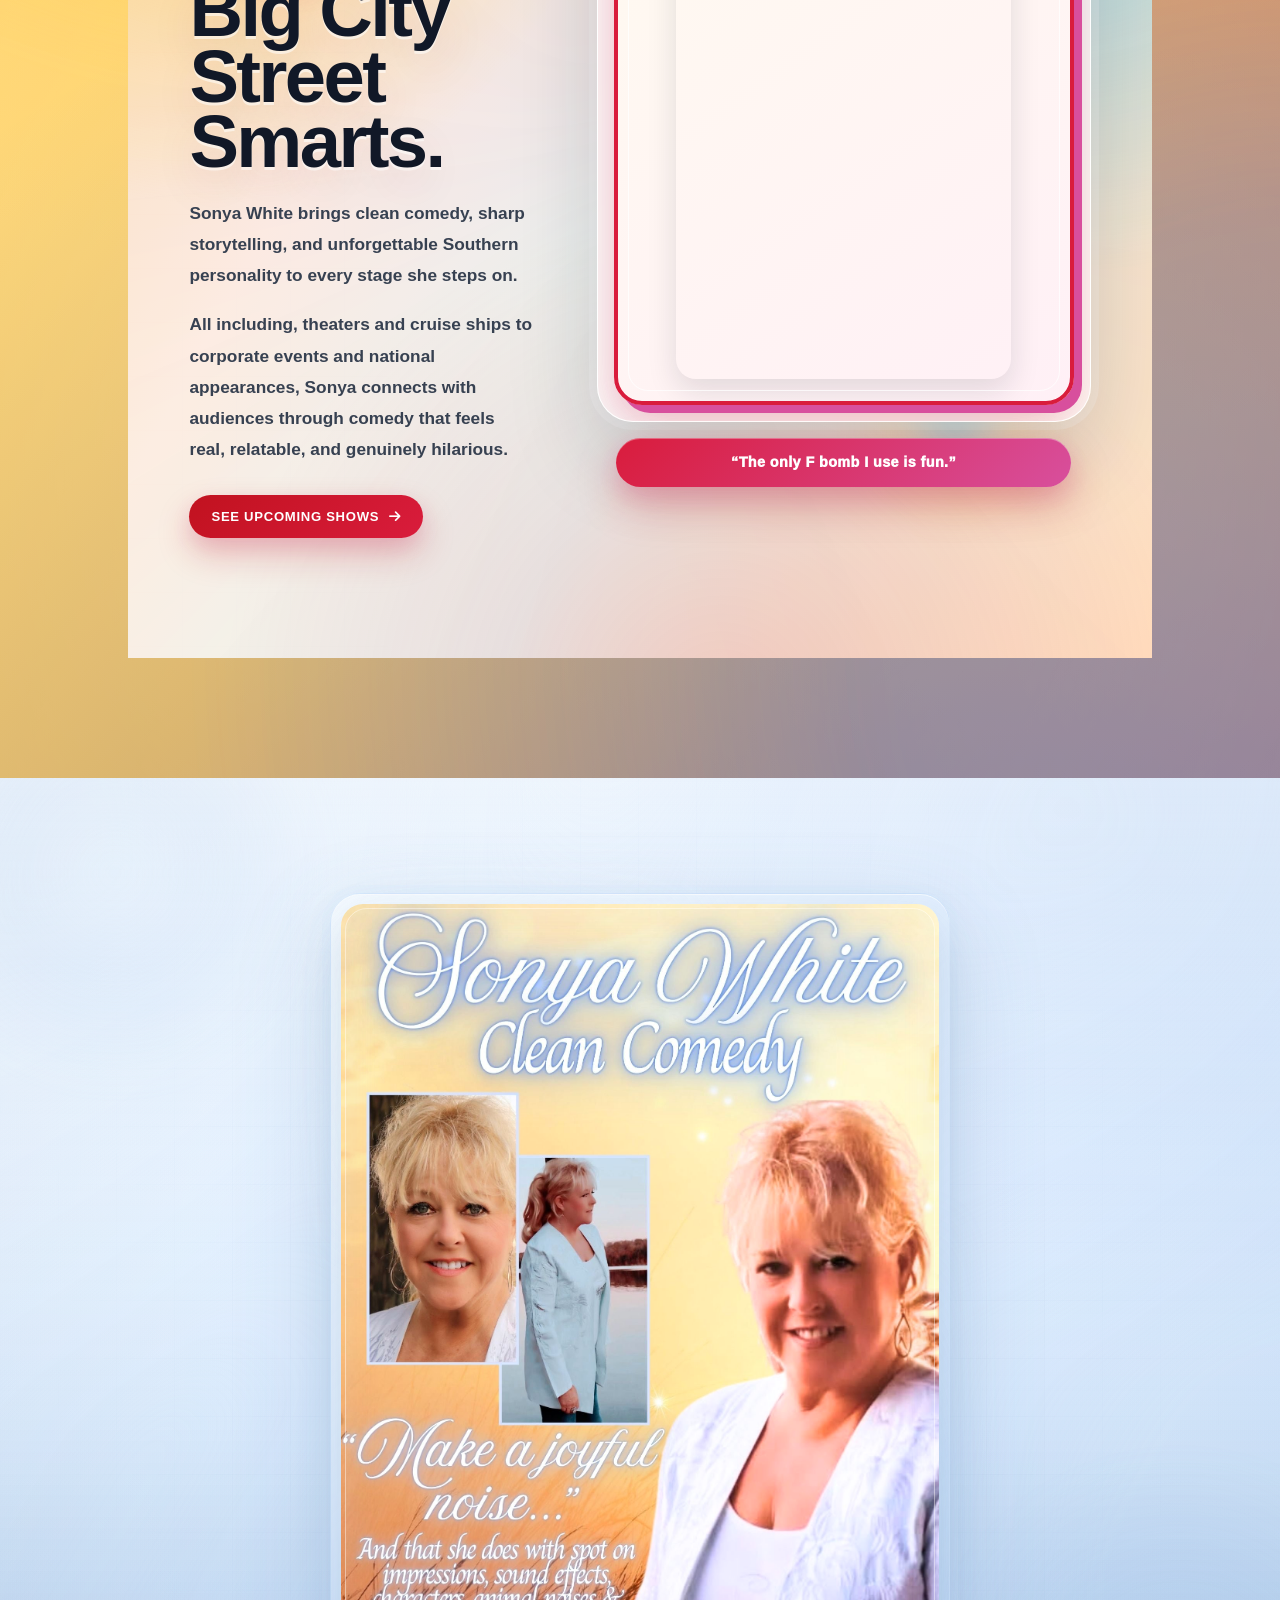
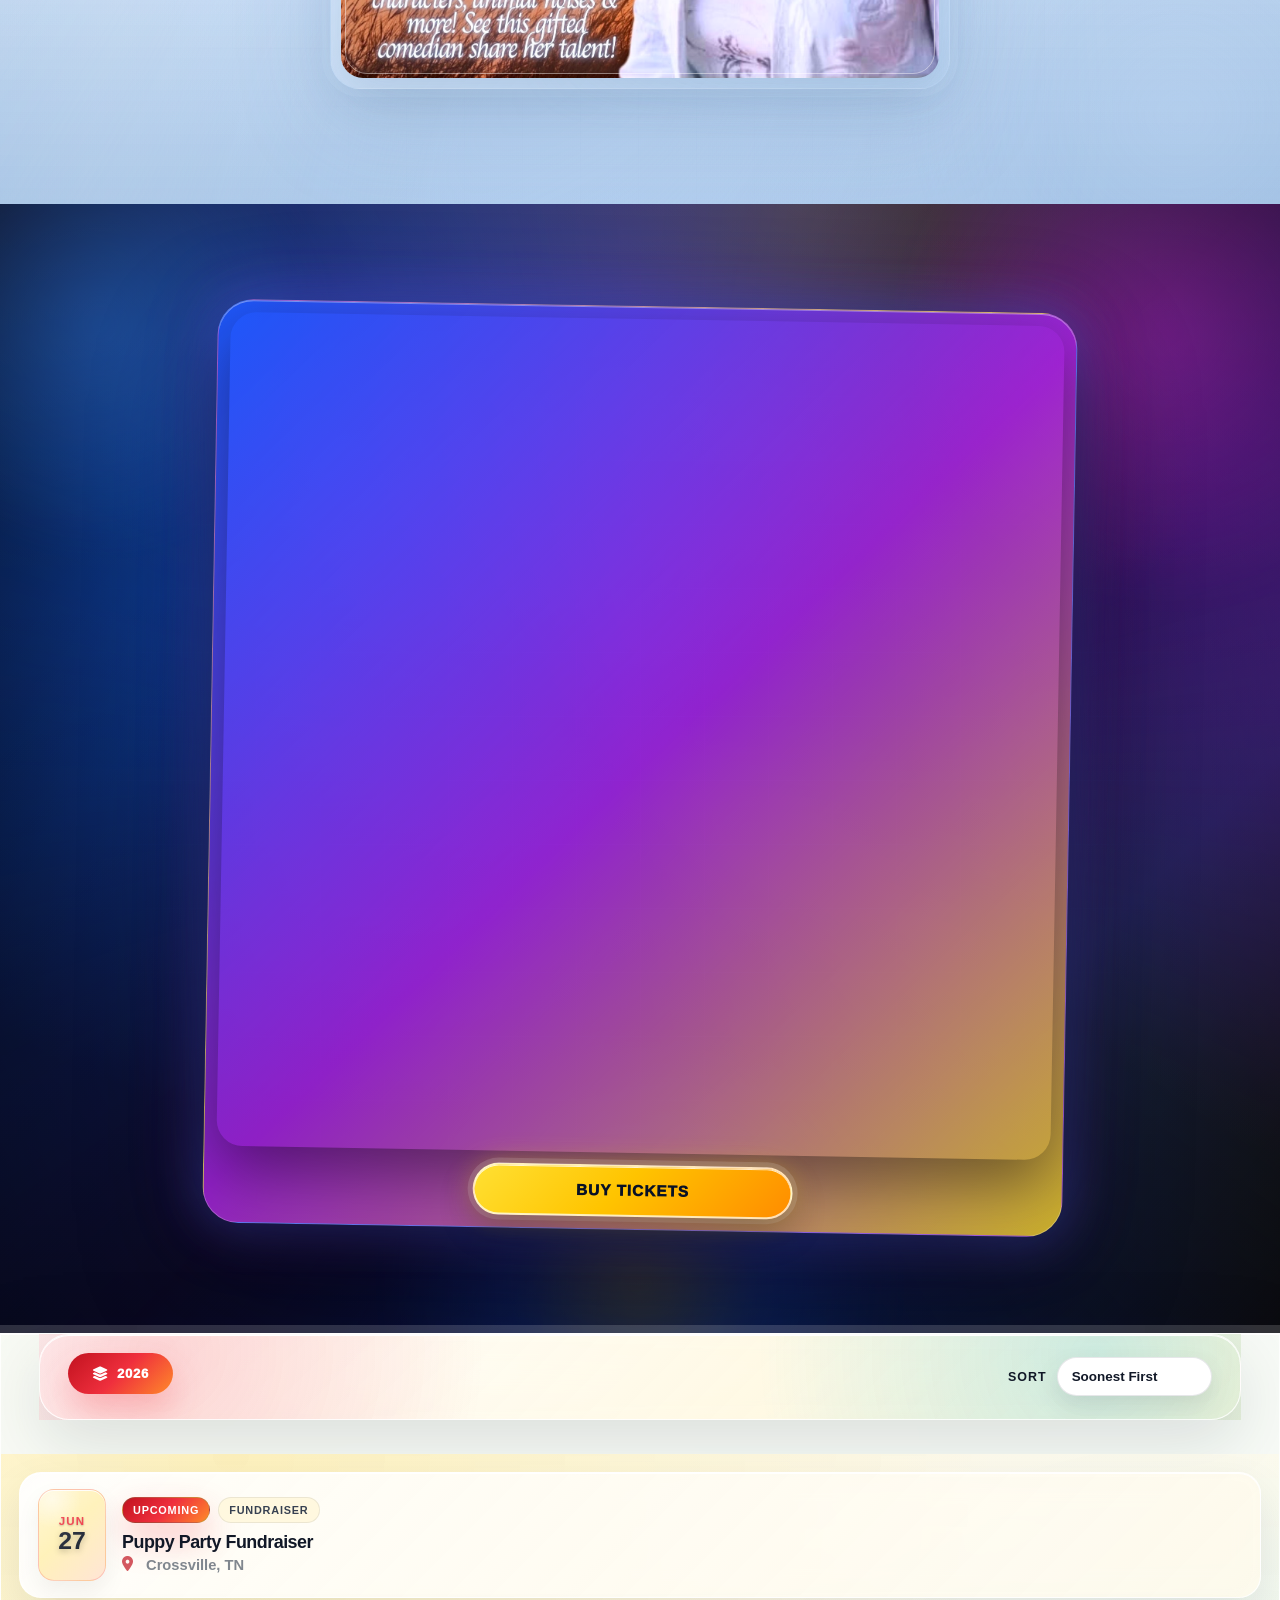
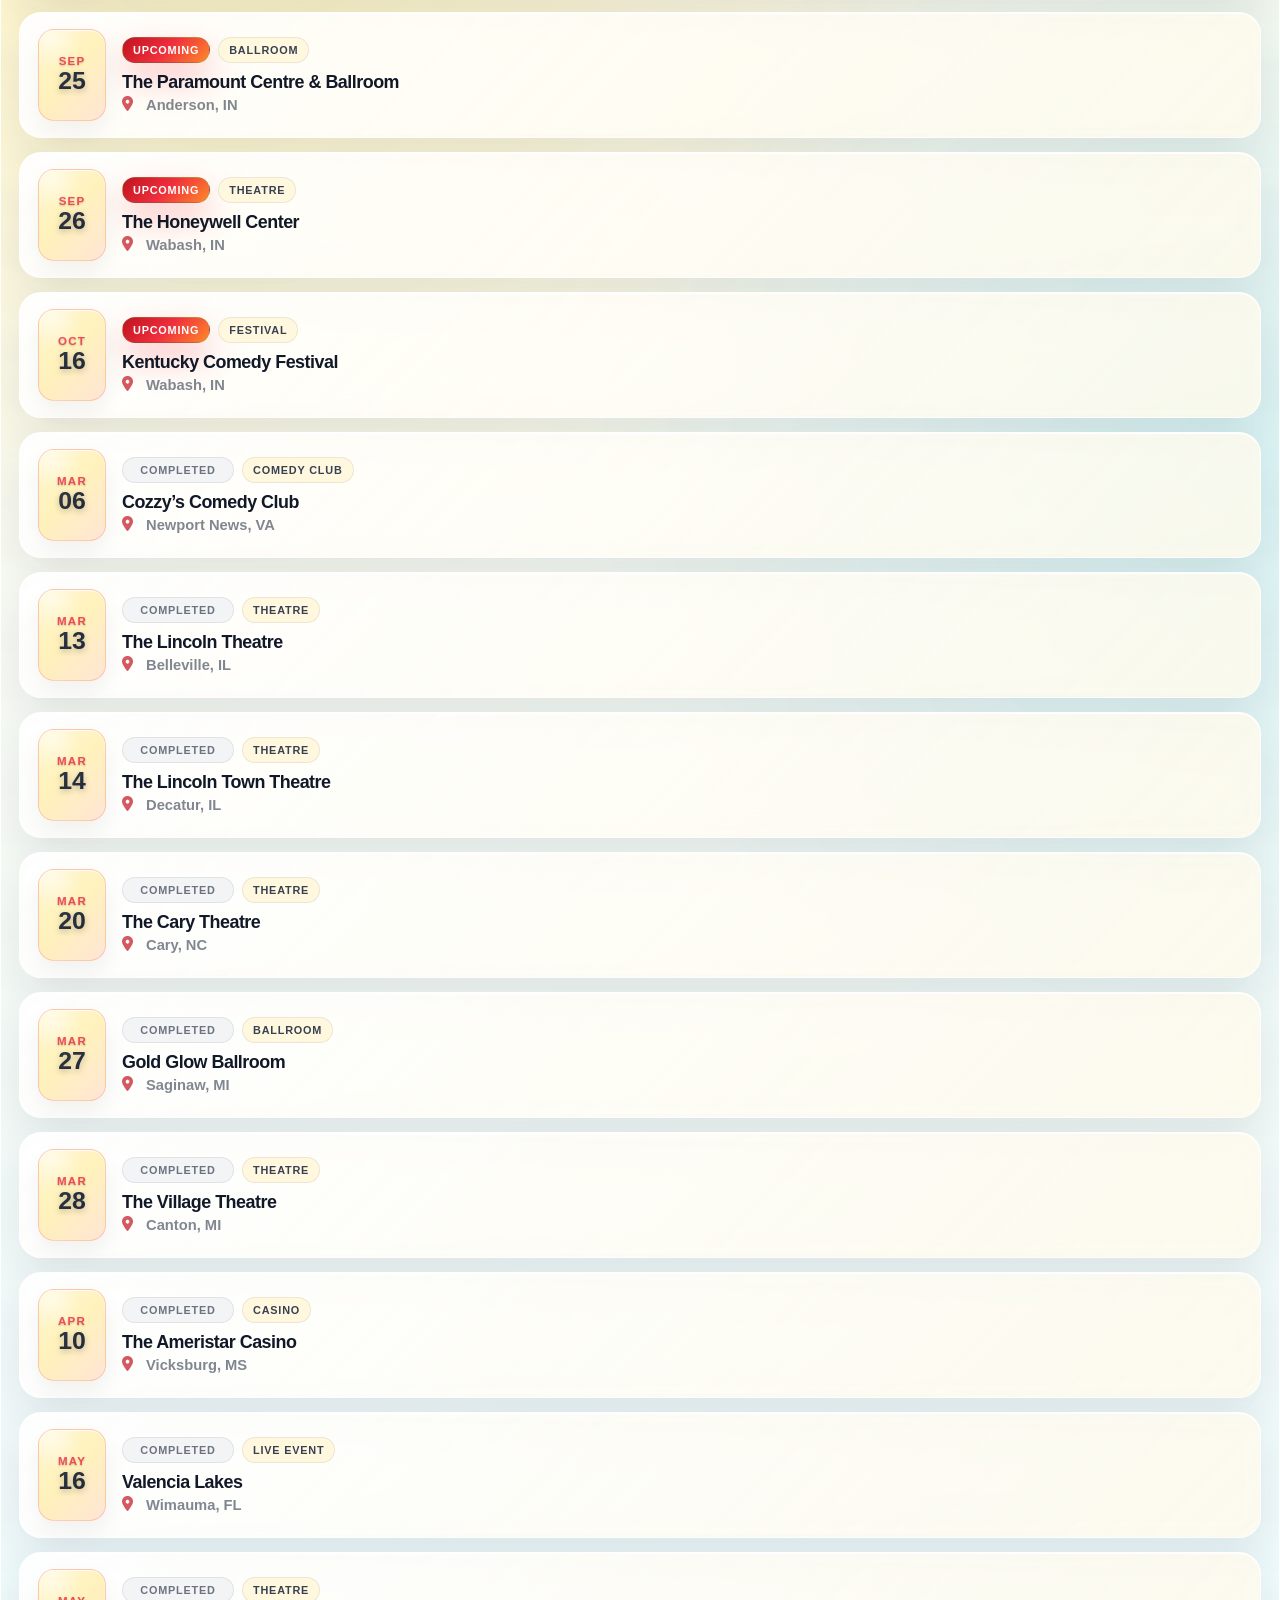
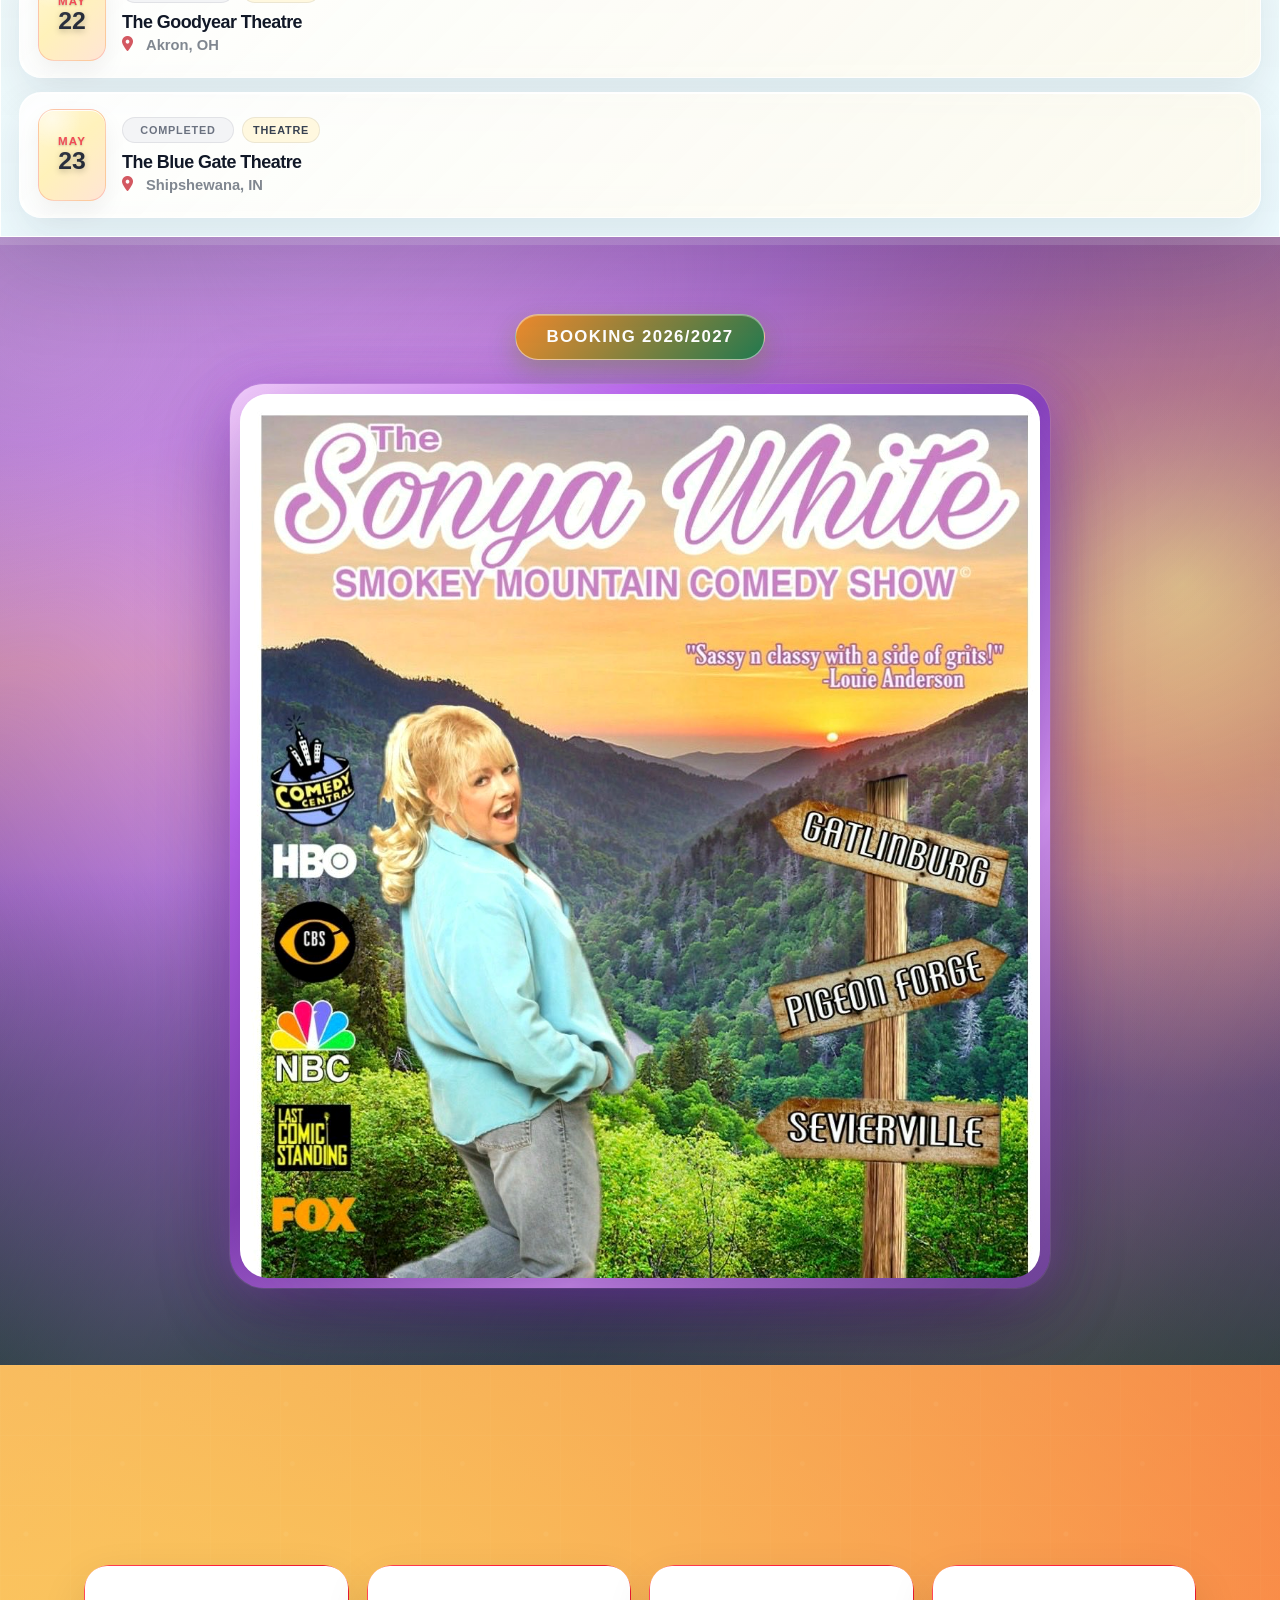
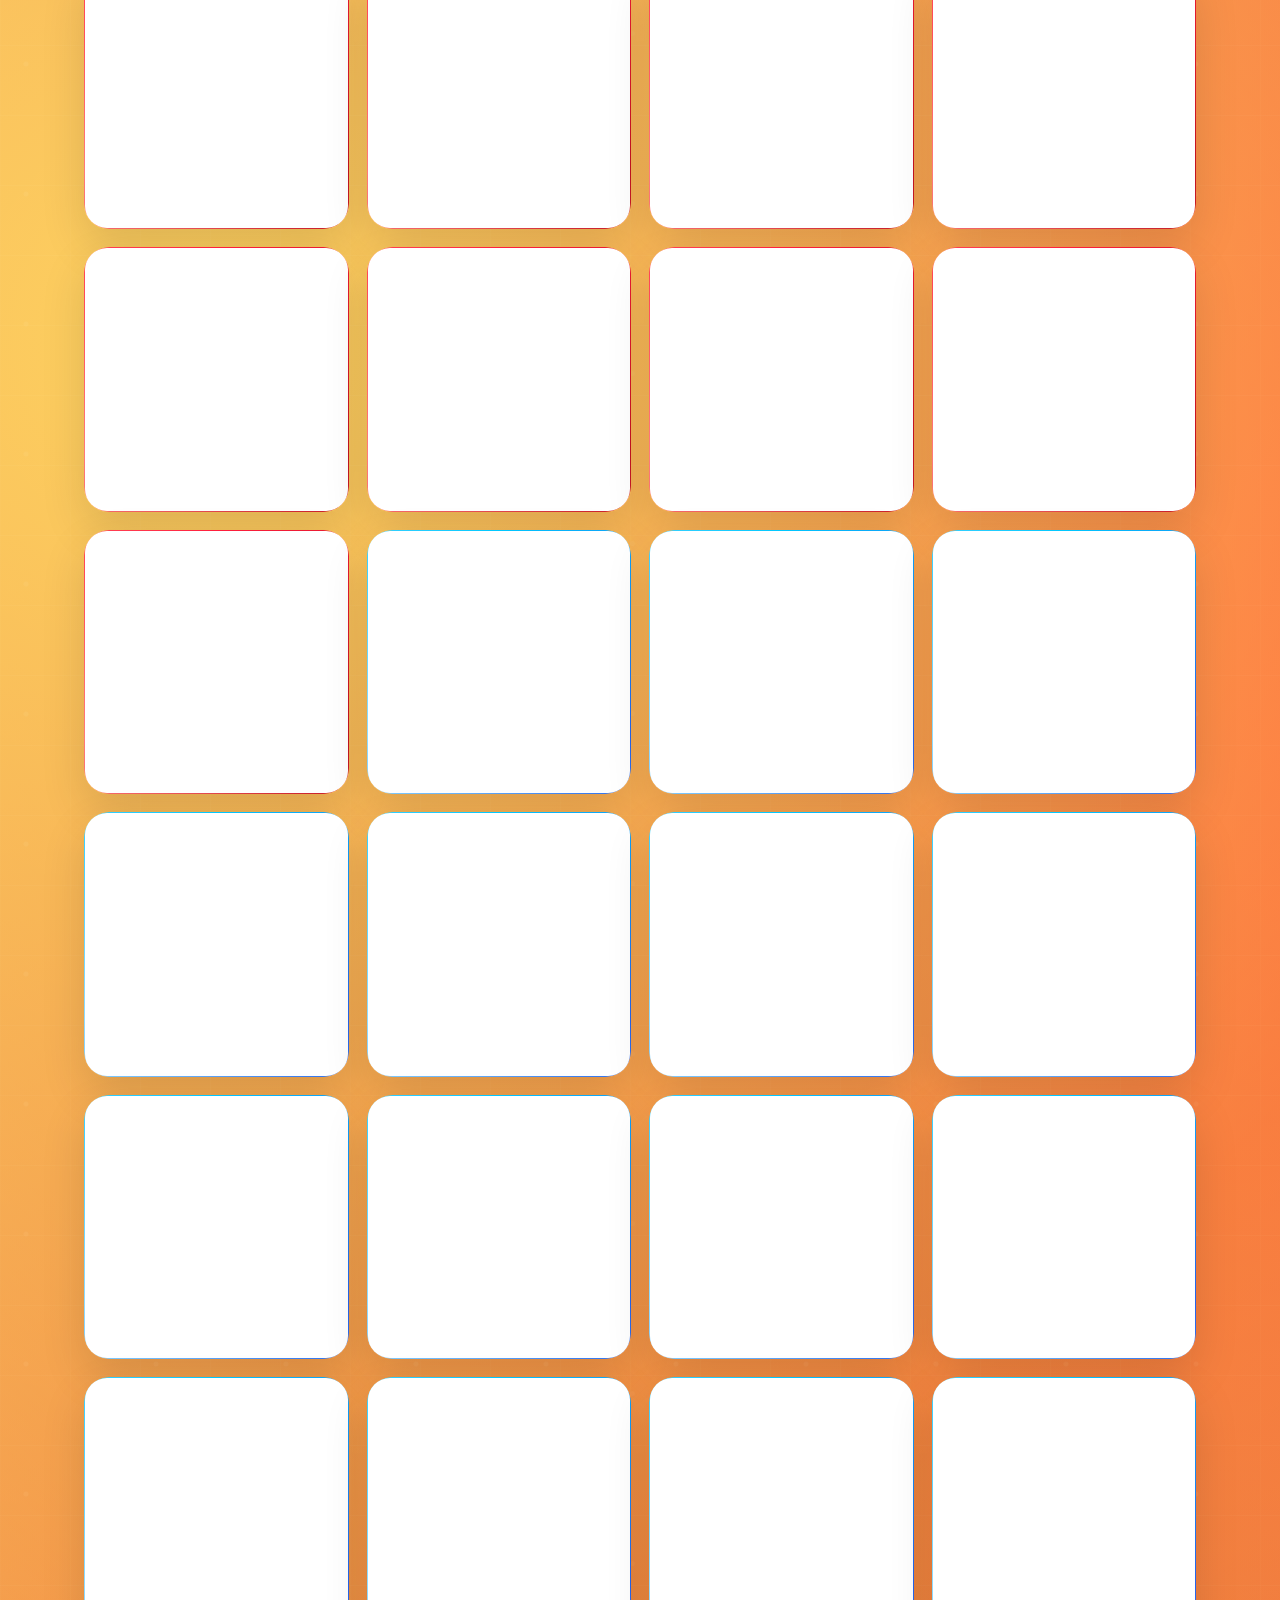
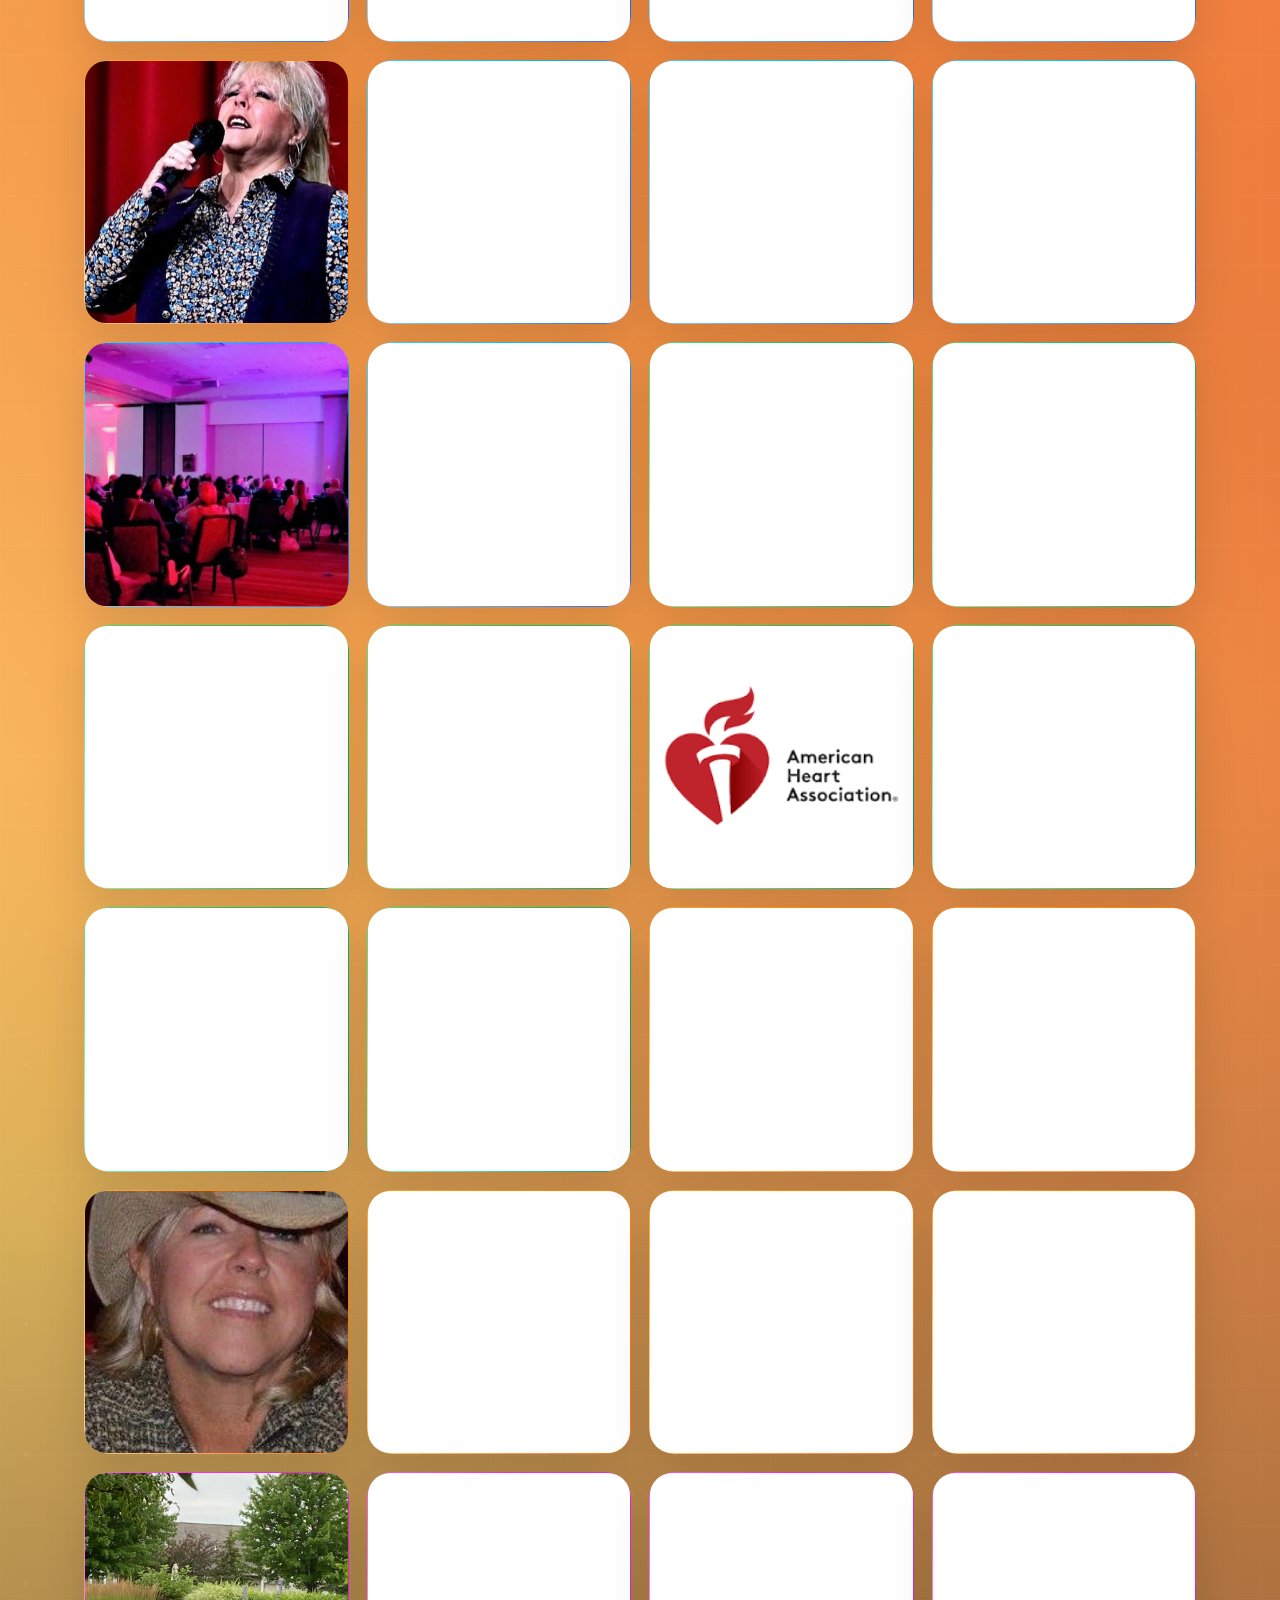
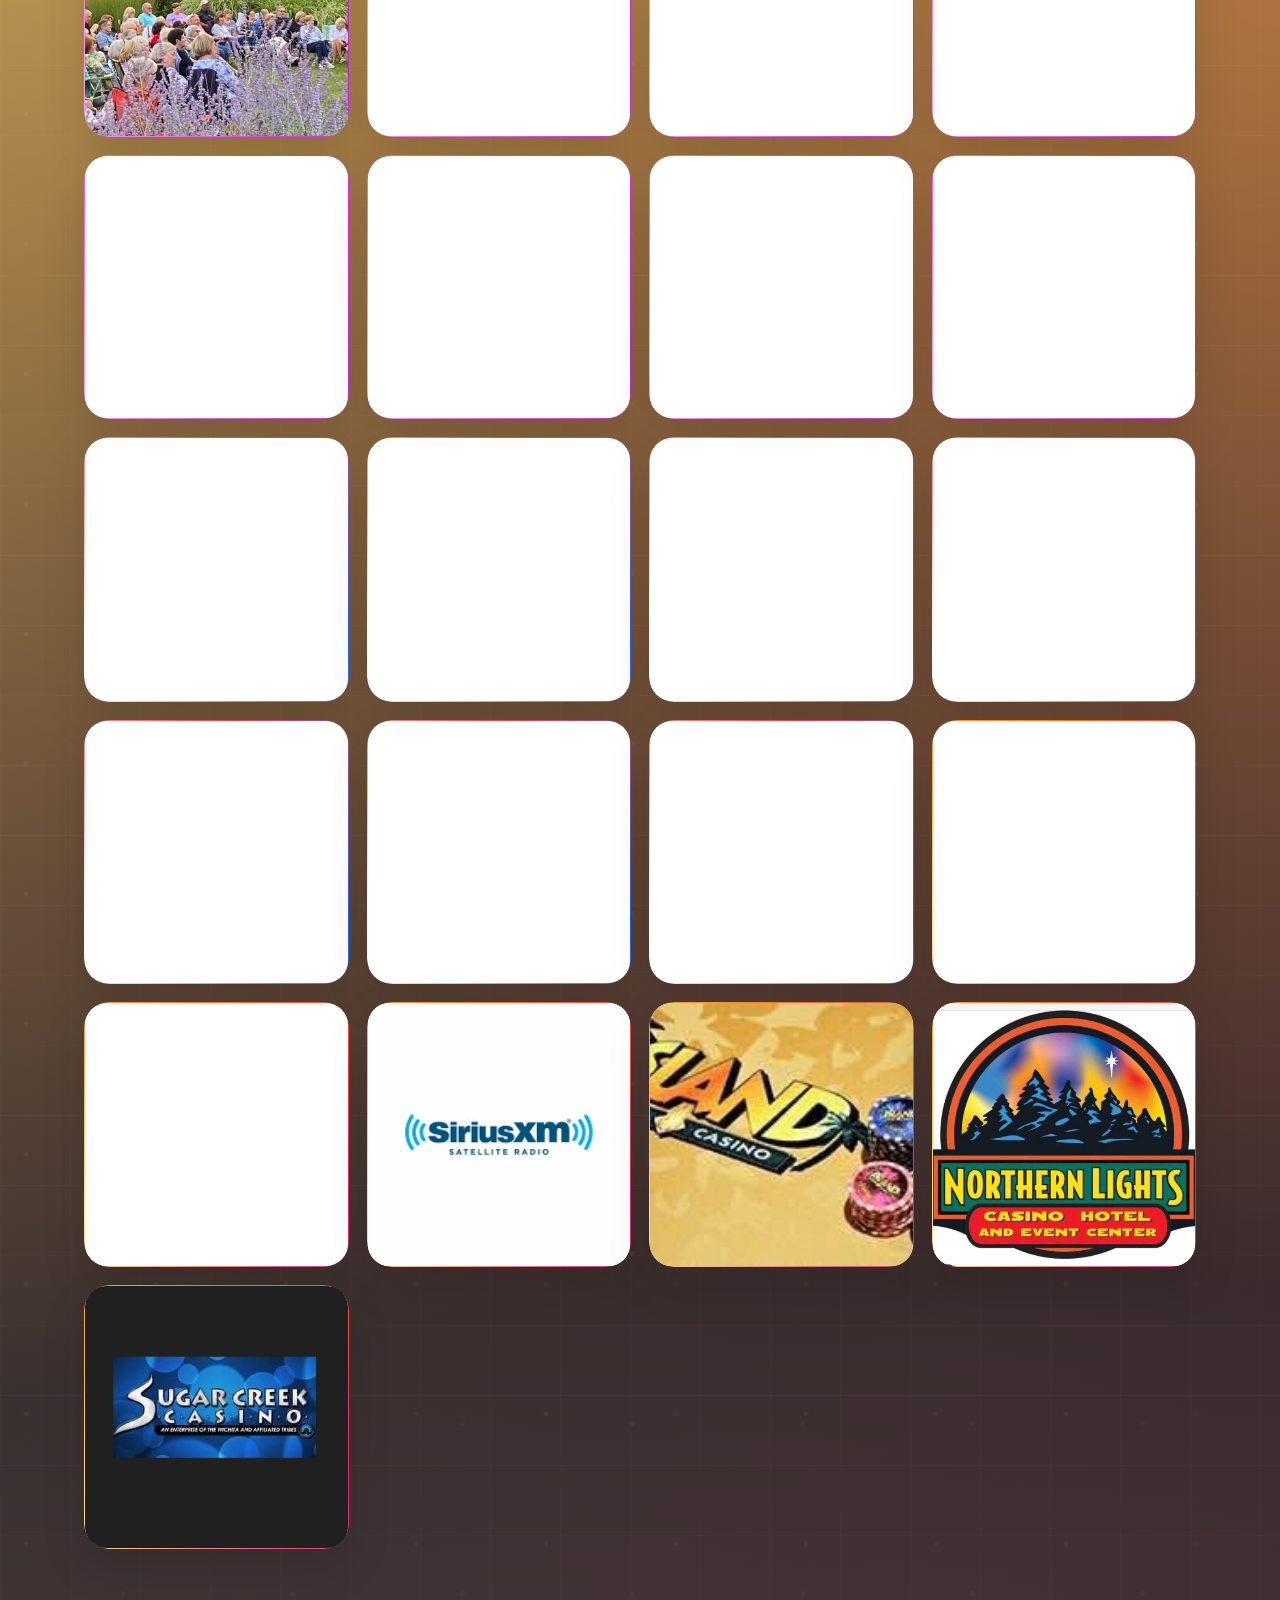
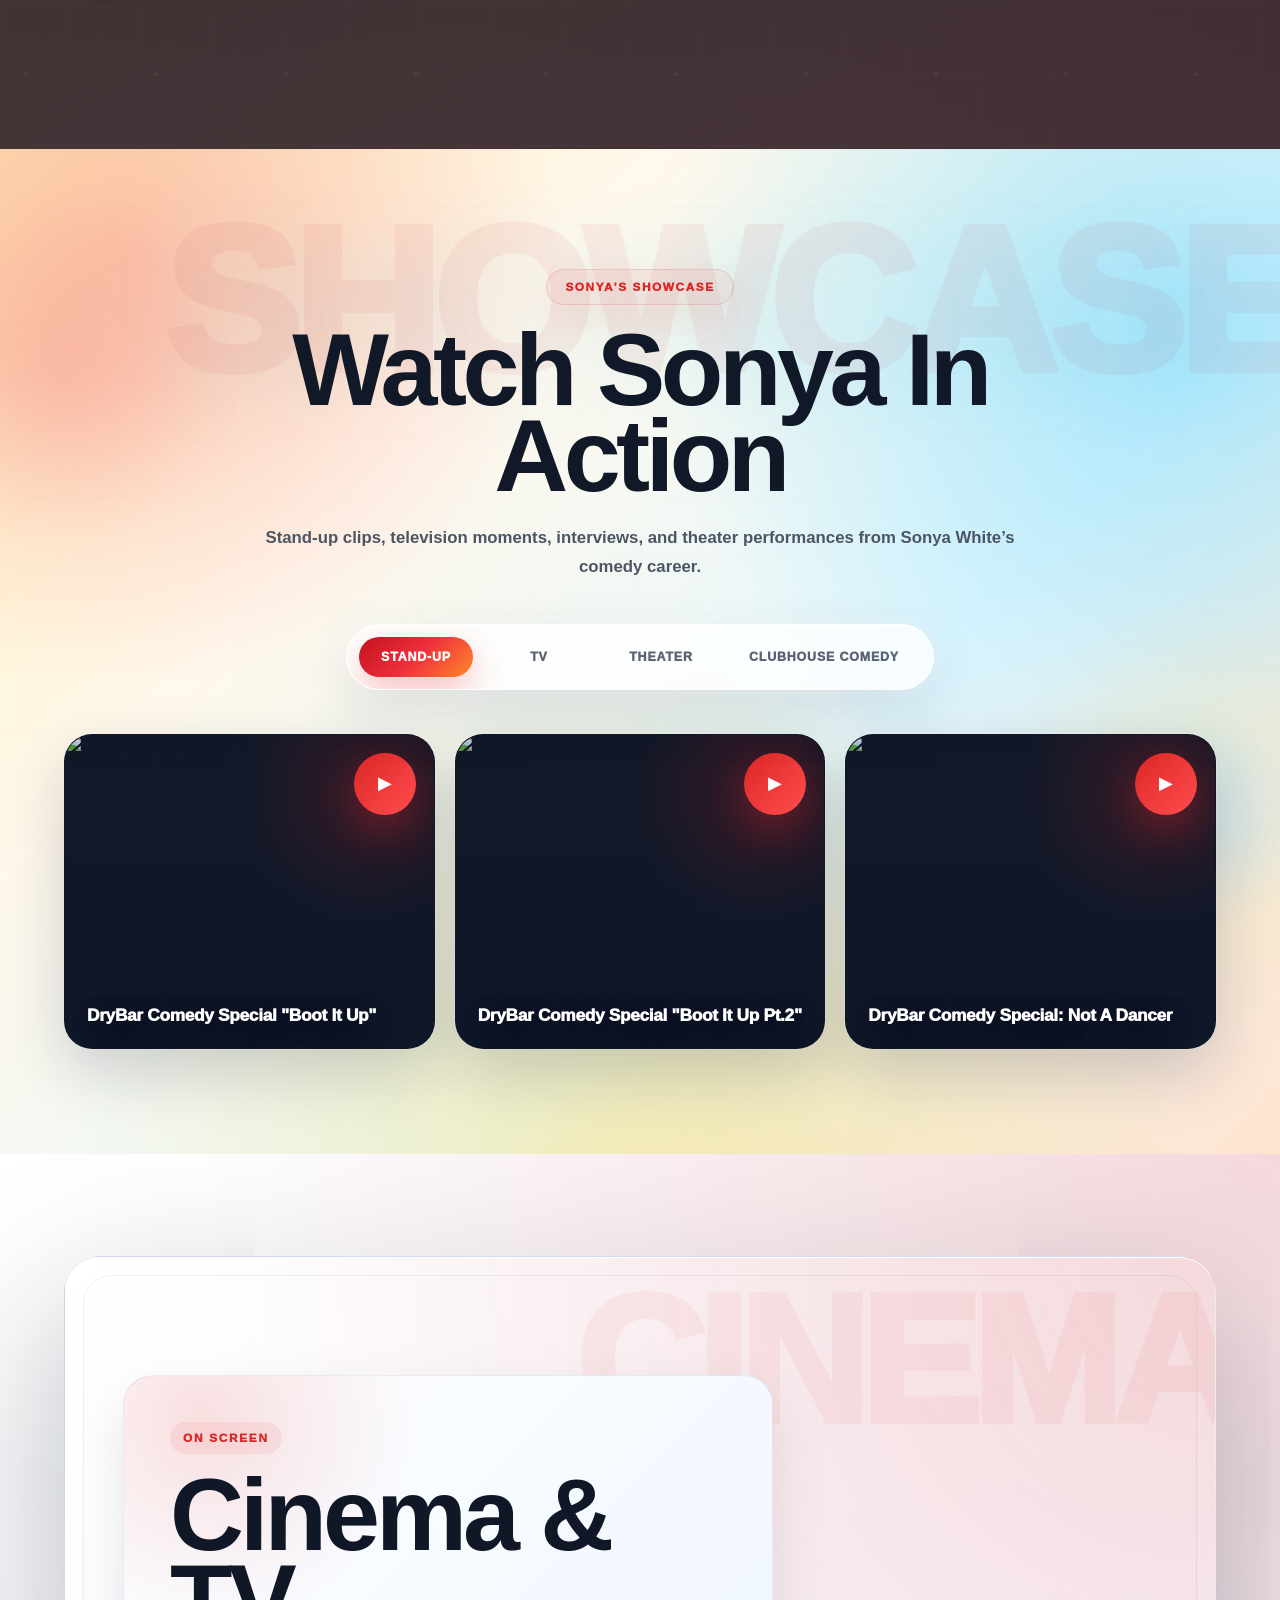
==== commit 2a5da981: "Added SEO" ====
--- a/index.html
+++ b/index.html
@@ -4,7 +4,242 @@
 <head>
 <meta charset="utf-8"/>
 <meta content="width=device-width, initial-scale=1.0" name="viewport"/>
-<title>Sonya White Comedy</title><link href="https://fonts.googleapis.com" rel="preconnect"/><link crossorigin="anonymous" href="https://fonts.gstatic.com" rel="preconnect"/><link href="https://cdnjs.cloudflare.com" rel="preconnect"/><link href="https://www.youtube.com" rel="preconnect"/><link href="https://www.youtube-nocookie.com" rel="preconnect"/><link href="https://img.youtube.com" rel="preconnect"/><link href="https://connect.facebook.net" rel="preconnect"/><link href="https://www.tiktok.com" rel="preconnect"/>
+<title>Sonya White Comedy | Clean Comedian, Actor & Impressionist</title>
+<meta name="description" content="Official website of Sonya White, clean comedian, actor, and impressionist. View tour dates, videos, gallery, TV credits, and booking information."/>
+<meta name="keywords" content="Sonya White, Sonya White Comedy, clean comedian, female comedian, Southern comedian, comedian for hire, comedy booking, corporate comedy, theater comedy, comedy festival, actor, impressionist"/>
+<meta name="author" content="Sonya White"/>
+<meta name="robots" content="index, follow, max-image-preview:large, max-snippet:-1, max-video-preview:-1"/>
+<meta name="googlebot" content="index, follow, max-image-preview:large, max-snippet:-1, max-video-preview:-1"/>
+<meta name="theme-color" content="#c1121f"/>
+<meta name="application-name" content="Sonya White Comedy"/>
+<meta name="apple-mobile-web-app-title" content="Sonya White Comedy"/>
+<meta name="referrer" content="strict-origin-when-cross-origin"/>
+<link rel="canonical" href="https://sonyawhitecomedy.com/"/>
+<meta property="og:locale" content="en_US"/>
+<meta property="og:type" content="website"/>
+<meta property="og:site_name" content="Sonya White Comedy"/>
+<meta property="og:title" content="Sonya White Comedy | Clean Comedian, Actor & Impressionist"/>
+<meta property="og:description" content="Official website of Sonya White, clean comedian, actor, and impressionist. View tour dates, videos, gallery, TV credits, and booking information."/>
+<meta property="og:url" content="https://sonyawhitecomedy.com/"/>
+<meta property="og:image" content="https://sonyawhitecomedy.com/assets/images/heroimg2.jpg"/>
+<meta property="og:image:alt" content="Sonya White comedian, actor, and impressionist"/>
+<meta name="twitter:card" content="summary_large_image"/>
+<meta name="twitter:title" content="Sonya White Comedy | Clean Comedian, Actor & Impressionist"/>
+<meta name="twitter:description" content="Official website of Sonya White, clean comedian, actor, and impressionist. View tour dates, videos, gallery, TV credits, and booking information."/>
+<meta name="twitter:image" content="https://sonyawhitecomedy.com/assets/images/heroimg2.jpg"/>
+<meta name="twitter:image:alt" content="Sonya White comedian, actor, and impressionist"/>
+<script type="application/ld+json">
+{
+  "@context": "https://schema.org",
+  "@graph": [
+    {
+      "@type": "WebSite",
+      "@id": "https://sonyawhitecomedy.com/#website",
+      "url": "https://sonyawhitecomedy.com/",
+      "name": "Sonya White Comedy",
+      "description": "Official website of Sonya White, clean comedian, actor, and impressionist. View tour dates, videos, gallery, TV credits, and booking information.",
+      "publisher": {
+        "@id": "https://sonyawhitecomedy.com/#person"
+      },
+      "inLanguage": "en-US"
+    },
+    {
+      "@type": "WebPage",
+      "@id": "https://sonyawhitecomedy.com/#webpage",
+      "url": "https://sonyawhitecomedy.com/",
+      "name": "Sonya White Comedy | Clean Comedian, Actor & Impressionist",
+      "description": "Official website of Sonya White, clean comedian, actor, and impressionist. View tour dates, videos, gallery, TV credits, and booking information.",
+      "isPartOf": {
+        "@id": "https://sonyawhitecomedy.com/#website"
+      },
+      "about": {
+        "@id": "https://sonyawhitecomedy.com/#person"
+      },
+      "primaryImageOfPage": {
+        "@id": "https://sonyawhitecomedy.com/#primaryimage"
+      },
+      "inLanguage": "en-US"
+    },
+    {
+      "@type": "ImageObject",
+      "@id": "https://sonyawhitecomedy.com/#primaryimage",
+      "url": "https://sonyawhitecomedy.com/assets/images/heroimg2.jpg",
+      "contentUrl": "https://sonyawhitecomedy.com/assets/images/heroimg2.jpg",
+      "caption": "Sonya White comedian, actor, and impressionist"
+    },
+    {
+      "@type": "Person",
+      "@id": "https://sonyawhitecomedy.com/#person",
+      "name": "Sonya White",
+      "url": "https://sonyawhitecomedy.com/",
+      "image": "https://sonyawhitecomedy.com/assets/images/sonya-headshot.jpg",
+      "jobTitle": [
+        "Comedian",
+        "Actor",
+        "Impressionist"
+      ],
+      "description": "Sonya White is a clean comedian, actor, impressionist, and storyteller known for Southern charm, sharp observations, and crowd-friendly comedy performances.",
+      "sameAs": [
+        "https://www.facebook.com/people/Sonya-White-Comedy/100063653014055/",
+        "https://www.instagram.com/sonyawhitecomedy/",
+        "https://www.tiktok.com/@sonyacentral",
+        "https://www.linkedin.com/in/sonya-white-56ab6113/"
+      ]
+    },
+    {
+      "@type": "BreadcrumbList",
+      "@id": "https://sonyawhitecomedy.com/#breadcrumbs",
+      "itemListElement": [
+        {
+          "@type": "ListItem",
+          "position": 1,
+          "name": "Home",
+          "item": "https://sonyawhitecomedy.com/"
+        },
+        {
+          "@type": "ListItem",
+          "position": 2,
+          "name": "Bio",
+          "item": "https://sonyawhitecomedy.com/#bio"
+        },
+        {
+          "@type": "ListItem",
+          "position": 3,
+          "name": "Tour",
+          "item": "https://sonyawhitecomedy.com/#tour"
+        },
+        {
+          "@type": "ListItem",
+          "position": 4,
+          "name": "Gallery",
+          "item": "https://sonyawhitecomedy.com/#gallery"
+        },
+        {
+          "@type": "ListItem",
+          "position": 5,
+          "name": "Showcase",
+          "item": "https://sonyawhitecomedy.com/#showcase"
+        },
+        {
+          "@type": "ListItem",
+          "position": 6,
+          "name": "Cinema",
+          "item": "https://sonyawhitecomedy.com/#cinema"
+        },
+        {
+          "@type": "ListItem",
+          "position": 7,
+          "name": "Contact",
+          "item": "https://sonyawhitecomedy.com/#contact"
+        }
+      ]
+    },
+    {
+      "@type": "ItemList",
+      "@id": "https://sonyawhitecomedy.com/#upcoming-shows",
+      "name": "Sonya White Upcoming Shows",
+      "itemListElement": [
+        {
+          "@type": "ListItem",
+          "position": 1,
+          "item": {
+            "@type": "Event",
+            "name": "Puppy Party Fundraiser",
+            "startDate": "2026-06-27",
+            "eventStatus": "https://schema.org/EventScheduled",
+            "eventAttendanceMode": "https://schema.org/OfflineEventAttendanceMode",
+            "performer": {
+              "@id": "https://sonyawhitecomedy.com/#person"
+            },
+            "location": {
+              "@type": "Place",
+              "name": "Fundraiser Event",
+              "address": {
+                "@type": "PostalAddress",
+                "addressLocality": "Crossville",
+                "addressRegion": "TN",
+                "addressCountry": "US"
+              }
+            }
+          }
+        },
+        {
+          "@type": "ListItem",
+          "position": 2,
+          "item": {
+            "@type": "Event",
+            "name": "Southern Fried Chicks",
+            "startDate": "2026-09-25",
+            "eventStatus": "https://schema.org/EventScheduled",
+            "eventAttendanceMode": "https://schema.org/OfflineEventAttendanceMode",
+            "performer": {
+              "@id": "https://sonyawhitecomedy.com/#person"
+            },
+            "location": {
+              "@type": "Place",
+              "name": "The Paramount Centre & Ballroom",
+              "address": {
+                "@type": "PostalAddress",
+                "addressLocality": "Anderson",
+                "addressRegion": "IN",
+                "addressCountry": "US"
+              }
+            }
+          }
+        },
+        {
+          "@type": "ListItem",
+          "position": 3,
+          "item": {
+            "@type": "Event",
+            "name": "Southern Fried Chicks",
+            "startDate": "2026-09-26",
+            "eventStatus": "https://schema.org/EventScheduled",
+            "eventAttendanceMode": "https://schema.org/OfflineEventAttendanceMode",
+            "performer": {
+              "@id": "https://sonyawhitecomedy.com/#person"
+            },
+            "location": {
+              "@type": "Place",
+              "name": "The Honeywell Center",
+              "address": {
+                "@type": "PostalAddress",
+                "addressLocality": "Wabash",
+                "addressRegion": "IN",
+                "addressCountry": "US"
+              }
+            }
+          }
+        },
+        {
+          "@type": "ListItem",
+          "position": 4,
+          "item": {
+            "@type": "Event",
+            "name": "Kentucky Comedy Festival",
+            "startDate": "2026-10-16",
+            "eventStatus": "https://schema.org/EventScheduled",
+            "eventAttendanceMode": "https://schema.org/OfflineEventAttendanceMode",
+            "performer": {
+              "@id": "https://sonyawhitecomedy.com/#person"
+            },
+            "location": {
+              "@type": "Place",
+              "name": "Wrather Hall",
+              "address": {
+                "@type": "PostalAddress",
+                "addressLocality": "Murray",
+                "addressRegion": "KY",
+                "addressCountry": "US"
+              }
+            }
+          }
+        }
+      ]
+    }
+  ]
+}
+</script><link href="https://fonts.googleapis.com" rel="preconnect"/><link crossorigin="anonymous" href="https://fonts.gstatic.com" rel="preconnect"/><link href="https://cdnjs.cloudflare.com" rel="preconnect"/><link href="https://www.youtube.com" rel="preconnect"/><link href="https://www.youtube-nocookie.com" rel="preconnect"/><link href="https://img.youtube.com" rel="preconnect"/><link href="https://connect.facebook.net" rel="preconnect"/><link href="https://www.tiktok.com" rel="preconnect"/>
 <!-- Styles -->
 <link href="styles.css" rel="stylesheet"/>
 <!-- FontAwesome CDN -->
@@ -66,16 +301,16 @@
 <section class="about-hero">
 <div class="about-hero-art">
 <div class="hero-social-slice">
-<a aria-label="Facebook" href="https://www.facebook.com/people/Sonya-White-Comedy/100063653014055/?ref=embed_page#" target="_blank">
+<a aria-label="Facebook" href="https://www.facebook.com/people/Sonya-White-Comedy/100063653014055/?ref=embed_page#" target="_blank" rel="noopener noreferrer">
 <i class="fa-brands fa-facebook-f"></i>
 </a>
-<a aria-label="Instagram" href="https://www.instagram.com/sonyawhitecomedy/" target="_blank">
+<a aria-label="Instagram" href="https://www.instagram.com/sonyawhitecomedy/" target="_blank" rel="noopener noreferrer">
 <i class="fa-brands fa-instagram"></i>
 </a>
-<a aria-label="TikTok" href="https://www.tiktok.com/@sonyacentral" target="_blank">
+<a aria-label="TikTok" href="https://www.tiktok.com/@sonyacentral" target="_blank" rel="noopener noreferrer">
 <i class="fa-brands fa-tiktok"></i>
 </a>
-<a aria-label="LinkedIn" href="https://www.linkedin.com/in/sonya-white-56ab6113/" target="_blank">
+<a aria-label="LinkedIn" href="https://www.linkedin.com/in/sonya-white-56ab6113/" target="_blank" rel="noopener noreferrer">
 <i class="fa-brands fa-linkedin"></i>
 </a>
 </div>
@@ -537,30 +772,30 @@
 <div class="gallery-flip-card">
 <div class="gallery-flip-inner">
 <div class="gallery-flip-face front">
-<img alt="" decoding="async" loading="lazy" src="assets/images/clubshowimg-1.JPG"/>
+<img alt="Sonya White comedy club performance photo" decoding="async" loading="lazy" src="assets/images/clubshowimg-1.JPG"/>
 </div>
 <div class="gallery-flip-face back">
-<img alt="" decoding="async" loading="lazy" src="assets/images/clubshowimg-6.jpg"/>
+<img alt="Sonya White comedy club performance photo" decoding="async" loading="lazy" src="assets/images/clubshowimg-6.jpg"/>
 </div>
 </div>
 </div>
 <div class="gallery-flip-card">
 <div class="gallery-flip-inner">
 <div class="gallery-flip-face front">
-<img alt="" decoding="async" loading="lazy" src="assets/images/clubshowimg-2.jpg"/>
+<img alt="Sonya White comedy club performance photo" decoding="async" loading="lazy" src="assets/images/clubshowimg-2.jpg"/>
 </div>
 <div class="gallery-flip-face back">
-<img alt="" decoding="async" loading="lazy" src="assets/images/clubshowimg-3.JPG"/>
+<img alt="Sonya White comedy club performance photo" decoding="async" loading="lazy" src="assets/images/clubshowimg-3.JPG"/>
 </div>
 </div>
 </div>
 <div class="gallery-flip-card">
 <div class="gallery-flip-inner">
 <div class="gallery-flip-face front">
-<img alt="" decoding="async" loading="lazy" src="assets/images/clubshowimg-4.jpg"/>
+<img alt="Sonya White comedy club performance photo" decoding="async" loading="lazy" src="assets/images/clubshowimg-4.jpg"/>
 </div>
 <div class="gallery-flip-face back">
-<img alt="" decoding="async" loading="lazy" src="assets/images/clubshowimg-5.jpg"/>
+<img alt="Sonya White theater comedy show photo" decoding="async" loading="lazy" src="assets/images/clubshowimg-5.jpg"/>
 </div>
 </div>
 </div>
@@ -577,10 +812,10 @@
 <div class="gallery-flip-card three-set-flip-card" data-images="assets/images/theaterimg-6.jpg|assets/images/theaterimg-7.jpg|assets/images/theaterimg-12.jpg">
 <div class="gallery-flip-inner">
 <div class="gallery-flip-face front">
-<img alt="" decoding="async" loading="lazy" src="assets/images/theaterimg-6.jpg"/>
+<img alt="Sonya White theater comedy show photo" decoding="async" loading="lazy" src="assets/images/theaterimg-6.jpg"/>
 </div>
 <div class="gallery-flip-face back">
-<img alt="" decoding="async" loading="lazy" src="assets/images/theaterimg-7.jpg"/>
+<img alt="Sonya White theater comedy show photo" decoding="async" loading="lazy" src="assets/images/theaterimg-7.jpg"/>
 </div>
 </div>
 </div>
@@ -588,10 +823,10 @@
 <div class="gallery-flip-card three-set-flip-card" data-images="assets/images/southernfriedchicks-1.jpg|assets/images/theaterimg-16.jpg|assets/images/theaterimg-13.jpg">
 <div class="gallery-flip-inner">
 <div class="gallery-flip-face front">
-<img alt="" decoding="async" loading="lazy" src="assets/images/southernfriedchicks-1.jpg"/>
+<img alt="Sonya White theater comedy show photo" decoding="async" loading="lazy" src="assets/images/southernfriedchicks-1.jpg"/>
 </div>
 <div class="gallery-flip-face back">
-<img alt="" decoding="async" loading="lazy" src="assets/images/theaterimg-16.jpg"/>
+<img alt="Sonya White theater comedy show photo" decoding="async" loading="lazy" src="assets/images/theaterimg-16.jpg"/>
 </div>
 </div>
 </div>
@@ -599,10 +834,10 @@
 <div class="gallery-flip-card three-set-flip-card" data-images="assets/images/pix-theater.jpg|assets/images/southernfriedchicks-3.jpg|assets/images/theaterimg-14.jpg">
 <div class="gallery-flip-inner">
 <div class="gallery-flip-face front">
-<img alt="" decoding="async" loading="lazy" src="assets/images/pix-theater.jpg"/>
+<img alt="Sonya White theater comedy show photo" decoding="async" loading="lazy" src="assets/images/pix-theater.jpg"/>
 </div>
 <div class="gallery-flip-face back">
-<img alt="" decoding="async" loading="lazy" src="assets/images/southernfriedchicks-3.jpg"/>
+<img alt="Sonya White theater comedy show photo" decoding="async" loading="lazy" src="assets/images/southernfriedchicks-3.jpg"/>
 </div>
 </div>
 </div>
@@ -610,10 +845,10 @@
 <div class="gallery-flip-card three-set-flip-card" data-images="assets/images/theaterimg-9.jpg|assets/images/theaterimg-11.jpg|assets/images/theaterimg-15.jpg">
 <div class="gallery-flip-inner">
 <div class="gallery-flip-face front">
-<img alt="" decoding="async" loading="lazy" src="assets/images/theaterimg-9.jpg"/>
+<img alt="Sonya White theater comedy show photo" decoding="async" loading="lazy" src="assets/images/theaterimg-9.jpg"/>
 </div>
 <div class="gallery-flip-face back">
-<img alt="" decoding="async" loading="lazy" src="assets/images/theaterimg-11.jpg"/>
+<img alt="Sonya White corporate comedy event photo" decoding="async" loading="lazy" src="assets/images/theaterimg-11.jpg"/>
 </div>
 </div>
 </div>
@@ -629,40 +864,40 @@
 <div class="gallery-flip-card">
 <div class="gallery-flip-inner">
 <div class="gallery-flip-face front">
-<img alt="" decoding="async" loading="lazy" src="assets/images/corporateimg-6.jpg"/>
+<img alt="Sonya White corporate comedy event photo" decoding="async" loading="lazy" src="assets/images/corporateimg-6.jpg"/>
 </div>
 <div class="gallery-flip-face back">
-<img alt="" decoding="async" loading="lazy" src="assets/images/corporateimg-3.jpg"/>
+<img alt="Sonya White corporate comedy event photo" decoding="async" loading="lazy" src="assets/images/corporateimg-3.jpg"/>
 </div>
 </div>
 </div>
 <div class="gallery-flip-card">
 <div class="gallery-flip-inner">
 <div class="gallery-flip-face front">
-<img alt="" decoding="async" loading="lazy" src="assets/images/corporateimg-4.png"/>
+<img alt="Sonya White corporate comedy event photo" decoding="async" loading="lazy" src="assets/images/corporateimg-4.png"/>
 </div>
 <div class="gallery-flip-face back">
-<img alt="" decoding="async" loading="lazy" src="assets/images/corporateimg-2.jpg"/>
+<img alt="Sonya White corporate comedy event photo" decoding="async" loading="lazy" src="assets/images/corporateimg-2.jpg"/>
 </div>
 </div>
 </div>
 <div class="gallery-flip-card">
 <div class="gallery-flip-inner">
 <div class="gallery-flip-face front">
-<img alt="" decoding="async" loading="lazy" src="assets/images/corporateimg-5.png"/>
+<img alt="Sonya White corporate comedy event photo" decoding="async" loading="lazy" src="assets/images/corporateimg-5.png"/>
 </div>
 <div class="gallery-flip-face back">
-<img alt="" decoding="async" loading="lazy" src="assets/images/corporateimg-1.jpg"/>
+<img alt="Sonya White corporate comedy event photo" decoding="async" loading="lazy" src="assets/images/corporateimg-1.jpg"/>
 </div>
 </div>
 </div>
 <div class="gallery-flip-card">
 <div class="gallery-flip-inner">
 <div class="gallery-flip-face front">
-<img alt="" decoding="async" loading="lazy" src="assets/images/corporateimg-8.png"/>
+<img alt="Sonya White corporate comedy event photo" decoding="async" loading="lazy" src="assets/images/corporateimg-8.png"/>
 </div>
 <div class="gallery-flip-face back">
-<img alt="" decoding="async" loading="lazy" src="assets/images/corporateimg-9.jpg"/>
+<img alt="Sonya White clean comedy performance photo" decoding="async" loading="lazy" src="assets/images/corporateimg-9.jpg"/>
 </div>
 </div>
 </div>
@@ -679,30 +914,30 @@
 <div class="gallery-flip-card">
 <div class="gallery-flip-inner">
 <div class="gallery-flip-face front">
-<img alt="" decoding="async" loading="lazy" src="assets/images/sonyawhite-onstage.jpg"/>
+<img alt="Sonya White clean comedy performance photo" decoding="async" loading="lazy" src="assets/images/sonyawhite-onstage.jpg"/>
 </div>
 <div class="gallery-flip-face back">
-<img alt="" decoding="async" loading="lazy" src="assets/images/sonyawhite-cowboy-2.jpg"/>
+<img alt="Sonya White theater comedy show photo" decoding="async" loading="lazy" src="assets/images/sonyawhite-cowboy-2.jpg"/>
 </div>
 </div>
 </div>
 <div class="gallery-flip-card">
 <div class="gallery-flip-inner">
 <div class="gallery-flip-face front">
-<img alt="" decoding="async" loading="lazy" src="assets/images/theaterimg-5.jpg"/>
+<img alt="Sonya White clean comedy performance photo" decoding="async" loading="lazy" src="assets/images/theaterimg-5.jpg"/>
 </div>
 <div class="gallery-flip-face back">
-<img alt="" decoding="async" loading="lazy" src="assets/images/sonyawhite-cowboy.jpg"/>
+<img alt="Sonya White clean comedy performance photo" decoding="async" loading="lazy" src="assets/images/sonyawhite-cowboy.jpg"/>
 </div>
 </div>
 </div>
 <div class="gallery-flip-card">
 <div class="gallery-flip-inner">
 <div class="gallery-flip-face front">
-<img alt="" decoding="async" loading="lazy" src="assets/images/sonyawhite-cowboy4.jpg"/>
+<img alt="Sonya White clean comedy performance photo" decoding="async" loading="lazy" src="assets/images/sonyawhite-cowboy4.jpg"/>
 </div>
 <div class="gallery-flip-face back">
-<img alt="" decoding="async" loading="lazy" src="assets/images/sonyawhite-cowboy3.jpg"/>
+<img alt="Sonya White comedy festival performance photo" decoding="async" loading="lazy" src="assets/images/sonyawhite-cowboy3.jpg"/>
 </div>
 </div>
 </div>
@@ -718,40 +953,40 @@
 <div class="gallery-flip-card">
 <div class="gallery-flip-inner">
 <div class="gallery-flip-face front">
-<img alt="" decoding="async" loading="lazy" src="assets/images/festivalimg-1.jpg"/>
+<img alt="Sonya White comedy festival performance photo" decoding="async" loading="lazy" src="assets/images/festivalimg-1.jpg"/>
 </div>
 <div class="gallery-flip-face back">
-<img alt="" decoding="async" loading="lazy" src="assets/images/festivalimg-2.jpg"/>
+<img alt="Sonya White comedy festival performance photo" decoding="async" loading="lazy" src="assets/images/festivalimg-2.jpg"/>
 </div>
 </div>
 </div>
 <div class="gallery-flip-card">
 <div class="gallery-flip-inner">
 <div class="gallery-flip-face front">
-<img alt="" decoding="async" loading="lazy" src="assets/images/festivalimg-3.jpg"/>
+<img alt="Sonya White comedy festival performance photo" decoding="async" loading="lazy" src="assets/images/festivalimg-3.jpg"/>
 </div>
 <div class="gallery-flip-face back">
-<img alt="" decoding="async" loading="lazy" src="assets/images/festivalimg-4.jpg"/>
+<img alt="Sonya White comedy festival performance photo" decoding="async" loading="lazy" src="assets/images/festivalimg-4.jpg"/>
 </div>
 </div>
 </div>
 <div class="gallery-flip-card">
 <div class="gallery-flip-inner">
 <div class="gallery-flip-face front">
-<img alt="" decoding="async" loading="lazy" src="assets/images/festivalimg-7.jpg"/>
+<img alt="Sonya White comedy festival performance photo" decoding="async" loading="lazy" src="assets/images/festivalimg-7.jpg"/>
 </div>
 <div class="gallery-flip-face back">
-<img alt="" decoding="async" loading="lazy" src="assets/images/festivalimg-6.jpg"/>
+<img alt="Sonya White comedy festival performance photo" decoding="async" loading="lazy" src="assets/images/festivalimg-6.jpg"/>
 </div>
 </div>
 </div>
 <div class="gallery-flip-card">
 <div class="gallery-flip-inner">
 <div class="gallery-flip-face front">
-<img alt="" decoding="async" loading="lazy" src="assets/images/festivalimg-8.jpg"/>
+<img alt="Sonya White comedy festival performance photo" decoding="async" loading="lazy" src="assets/images/festivalimg-8.jpg"/>
 </div>
 <div class="gallery-flip-face back">
-<img alt="" decoding="async" loading="lazy" src="assets/images/festivalimg-5.jpg"/>
+<img alt="Sonya White comedy club performance photo" decoding="async" loading="lazy" src="assets/images/festivalimg-5.jpg"/>
 </div>
 </div>
 </div>
@@ -767,30 +1002,30 @@
 <div class="gallery-flip-card tv-nine-flip-card" data-images="assets/images/clubshowimg-8.jpg|assets/images/tvimg-2.jpg|assets/images/tvimg-8.jpg">
 <div class="gallery-flip-inner">
 <div class="gallery-flip-face front">
-<img alt="" decoding="async" loading="lazy" src="assets/images/clubshowimg-8.jpg"/>
+<img alt="Sonya White television appearance photo" decoding="async" loading="lazy" src="assets/images/clubshowimg-8.jpg"/>
 </div>
 <div class="gallery-flip-face back">
-<img alt="" decoding="async" loading="lazy" src="assets/images/tvimg-2.jpg"/>
+<img alt="Sonya White television appearance photo" decoding="async" loading="lazy" src="assets/images/tvimg-2.jpg"/>
 </div>
 </div>
 </div>
 <div class="gallery-flip-card tv-nine-flip-card" data-images="assets/images/tvimg-3.jpg|assets/images/tvimg-7.jpg|assets/images/tvimg-9.jpg">
 <div class="gallery-flip-inner">
 <div class="gallery-flip-face front">
-<img alt="" decoding="async" loading="lazy" src="assets/images/tvimg-3.jpg"/>
+<img alt="Sonya White television appearance photo" decoding="async" loading="lazy" src="assets/images/tvimg-3.jpg"/>
 </div>
 <div class="gallery-flip-face back">
-<img alt="" decoding="async" loading="lazy" src="assets/images/tvimg-7.jpg"/>
+<img alt="Comedy Central logo from Sonya White media gallery" decoding="async" loading="lazy" src="assets/images/tvimg-7.jpg"/>
 </div>
 </div>
 </div>
 <div class="gallery-flip-card tv-nine-flip-card" data-images="assets/images/comedycentral-logo.png|assets/images/tvimg-11.png|assets/images/tvimg-10.jpg">
 <div class="gallery-flip-inner">
 <div class="gallery-flip-face front">
-<img alt="" decoding="async" loading="lazy" src="assets/images/comedycentral-logo.png"/>
+<img alt="Sonya White television appearance photo" decoding="async" loading="lazy" src="assets/images/comedycentral-logo.png"/>
 </div>
 <div class="gallery-flip-face back">
-<img alt="" decoding="async" loading="lazy" src="assets/images/tvimg-11.png"/>
+<img alt="Sonya White radio appearance photo" decoding="async" loading="lazy" src="assets/images/tvimg-11.png"/>
 </div>
 </div>
 </div>
@@ -806,30 +1041,30 @@
 <div class="gallery-flip-card">
 <div class="gallery-flip-inner">
 <div class="gallery-flip-face front">
-<img alt="" decoding="async" loading="lazy" src="assets/images/radioimg-1.jpg"/>
+<img alt="Sonya White television appearance photo" decoding="async" loading="lazy" src="assets/images/radioimg-1.jpg"/>
 </div>
 <div class="gallery-flip-face back">
-<img alt="" decoding="async" loading="lazy" src="assets/images/tvimg-5.jpg">
+<img alt="Sonya White radio appearance photo" decoding="async" loading="lazy" src="assets/images/tvimg-5.jpg">
 </div>
 </div>
 </div>
 <div class="gallery-flip-card">
 <div class="gallery-flip-inner">
 <div class="gallery-flip-face front">
-<img alt="" decoding="async" loading="lazy" src="assets/images/radioimg-2.jpg"/>
+<img alt="Sonya White television appearance photo" decoding="async" loading="lazy" src="assets/images/radioimg-2.jpg"/>
 </div>
 <div class="gallery-flip-face back">
-<img alt="" decoding="async" loading="lazy" src="assets/images/tvimg-6.jpg"/>
+<img alt="Sonya White - Radio" decoding="async" loading="lazy" src="assets/images/tvimg-6.jpg"/>
 </div>
 </div>
 </div>
 <div class="gallery-flip-card">
 <div class="gallery-flip-inner">
 <div class="gallery-flip-face front">
-<img alt="" decoding="async" loading="lazy" src="assets/images/siriusxm.png"/>
+<img alt="Sonya White television appearance photo" decoding="async" loading="lazy" src="assets/images/siriusxm.png"/>
 </div>
 <div class="gallery-flip-face back">
-<img alt="" decoding="async" loading="lazy" src="assets/images/tvimg-4.jpg"/>
+<img alt="Sonya White comedy video thumbnail - Watch Sonya In Action" decoding="async" loading="lazy" src="assets/images/tvimg-4.jpg"/>
 </div>
 </div>
 </div>
@@ -854,7 +1089,7 @@
 </a>
 </div>
 <div class="showcase-hero-feature video-trigger" data-video="https://www.youtube.com/embed/hih45w9xdzQ">
-<img alt="" decoding="async" loading="lazy" src="https://img.youtube.com/vi/hih45w9xdzQ/maxresdefault.jpg"/>
+<img alt="Sonya White comedy video thumbnail - DryBar Comedy Special &quot;Boot It Up&quot;" decoding="async" loading="lazy" src="https://img.youtube.com/vi/hih45w9xdzQ/maxresdefault.jpg"/>
 <div class="showcase-feature-play">▶</div>
 <div class="showcase-feature-label">Featured Clip</div>
 </div>
@@ -868,106 +1103,106 @@
 </div>
 <div class="showcase-modal-grid">
 <div class="video-card video-trigger" data-category="warmups" data-video="https://www.youtube.com/embed/hih45w9xdzQ">
-<img alt="" decoding="async" loading="lazy" src="https://img.youtube.com/vi/hih45w9xdzQ/maxresdefault.jpg"/>
+<img alt="Sonya White comedy video thumbnail - DryBar Comedy Special &quot;Boot It Up Pt.2&quot;" decoding="async" loading="lazy" src="https://img.youtube.com/vi/hih45w9xdzQ/maxresdefault.jpg"/>
 <div class="play-btn">▶</div>
 <h3>DryBar Comedy Special "Boot It Up"</h3>
 </div>
 <div class="video-card video-trigger" data-category="warmups" data-video="https://www.youtube.com/embed/H1KOn6tU1w0">
-<img alt="" decoding="async" loading="lazy" src="https://img.youtube.com/vi/H1KOn6tU1w0/maxresdefault.jpg"/>
+<img alt="Sonya White comedy video thumbnail - DryBar Comedy Special: Not A Dancer" decoding="async" loading="lazy" src="https://img.youtube.com/vi/H1KOn6tU1w0/maxresdefault.jpg"/>
 <div class="play-btn">▶</div>
 <h3>DryBar Comedy Special "Boot It Up Pt.2"</h3>
 </div>
 <div class="video-card video-trigger" data-category="warmups" data-video="https://www.youtube.com/embed/pZ1CqKU7NnY">
-<img alt="" decoding="async" loading="lazy" src="https://img.youtube.com/vi/pZ1CqKU7NnY/maxresdefault.jpg"/>
+<img alt="Sonya White comedy video thumbnail - Jerry Springer Appearance" decoding="async" loading="lazy" src="https://img.youtube.com/vi/pZ1CqKU7NnY/maxresdefault.jpg"/>
 <div class="play-btn">▶</div>
 <h3>DryBar Comedy Special: Not A Dancer</h3>
 </div>
 <!--<div class="video-card video-trigger" data-category="warmups" data-video="https://www.youtube.com/embed/WKNxjOUj6sk">
-            <img src="https://img.youtube.com/vi/WKNxjOUj6sk/maxresdefault.jpg" alt="">
+            <img src="https://img.youtube.com/vi/WKNxjOUj6sk/maxresdefault.jpg" alt="Sonya White comedy video thumbnail - CMT: Girls on a Harley Davidson">
             <div class="play-btn">▶</div>
             <h3>DryBar Comedy Special: No Luck</h3>
             </div>
 
             <div class="video-card video-trigger" data-category="warmups" data-video="https://www.youtube.com/embed/XhxK_vz055I">
-            <img src="https://img.youtube.com/vi/XhxK_vz055I/maxresdefault.jpg" alt="">
+            <img src="https://img.youtube.com/vi/XhxK_vz055I/maxresdefault.jpg" alt="Sonya White comedy video thumbnail - CMT: Bar People">
             <div class="play-btn">▶</div>
             <h3>DryBar Comedy Special: Country Music</h3>
             </div>-->
 <div class="video-card video-trigger" data-category="tv" data-video="https://www.youtube.com/embed/dNUmrAEC8C8">
-<img alt="" decoding="async" loading="lazy" src="https://img.youtube.com/vi/dNUmrAEC8C8/maxresdefault.jpg"/>
+<img alt="Sonya White comedy video thumbnail - Stand Up Nashville!" decoding="async" loading="lazy" src="https://img.youtube.com/vi/dNUmrAEC8C8/maxresdefault.jpg"/>
 <div class="play-btn">▶</div>
 <h3>Jerry Springer Appearance</h3>
 </div>
 <div class="video-card video-trigger" data-category="tv" data-video="https://www.youtube.com/embed/lwRLIElT_7c">
-<img alt="" decoding="async" loading="lazy" src="https://img.youtube.com/vi/lwRLIElT_7c/maxresdefault.jpg"/>
+<img alt="Sonya White comedy video thumbnail - Stand Up Nashville! #2" decoding="async" loading="lazy" src="https://img.youtube.com/vi/lwRLIElT_7c/maxresdefault.jpg"/>
 <div class="play-btn">▶</div>
 <h3>CMT: Girls on a Harley Davidson</h3>
 </div>
 <div class="video-card video-trigger" data-category="tv" data-video="https://www.youtube.com/embed/YUMFlXib6WE">
-<img alt="" decoding="async" loading="lazy" src="https://img.youtube.com/vi/YUMFlXib6WE/hqdefault.jpg"/>
+<img alt="Sonya White comedy video thumbnail - Stand Up Nashville! #3" decoding="async" loading="lazy" src="https://img.youtube.com/vi/YUMFlXib6WE/hqdefault.jpg"/>
 <div class="play-btn">▶</div>
 <h3>CMT: Bar People</h3>
 </div>
 <!--<div class="video-card video-trigger" data-category="tv" data-video="https://www.youtube.com/embed/5kniViRbZvM">
-            <img src="https://img.youtube.com/vi/5kniViRbZvM/maxresdefault.jpg" alt="">
+            <img src="https://img.youtube.com/vi/5kniViRbZvM/maxresdefault.jpg" alt="Sonya White comedy video thumbnail - Sonya White&#x27;s Smokin&#x27; Hot Crowd">
             <div class="play-btn">▶</div>
             <h3>Channel 8 Eyewitness News</h3>
             </div> -->
 <div class="video-card video-trigger" data-category="theater" data-video="https://www.youtube.com/embed/LbodD9dliXg">
-<img alt="" decoding="async" loading="lazy" src="https://img.youtube.com/vi/5Bw11r69LeA/maxresdefault.jpg"/>
+<img alt="Sonya White comedy video thumbnail - Why Old Sitcoms Are The BEST" decoding="async" loading="lazy" src="https://img.youtube.com/vi/5Bw11r69LeA/maxresdefault.jpg"/>
 <div class="play-btn">▶</div>
 <h3>Stand Up Nashville!</h3>
 </div>
 <div class="video-card video-trigger" data-category="theater" data-video="https://www.youtube.com/embed/vtmIi6ZlSbQ">
-<img alt="" decoding="async" loading="lazy" src="https://img.youtube.com/vi/38_9_yxpTTw/maxresdefault.jpg"/>
+<img alt="Sonya White comedy video thumbnail - Laughter in Paradise - Benefits of Living in a Gated Community" decoding="async" loading="lazy" src="https://img.youtube.com/vi/38_9_yxpTTw/maxresdefault.jpg"/>
 <div class="play-btn">▶</div>
 <h3>Stand Up Nashville! #2</h3>
 </div>
 <div class="video-card video-trigger" data-category="theater" data-video="https://www.youtube.com/embed/-MHY48qhhhk">
-<img alt="" decoding="async" loading="lazy" src="https://img.youtube.com/vi/frgg4dADPk8/maxresdefault.jpg"/>
+<img alt="Sonya White comedy video thumbnail - Laughter in Paradise - The Fear of Having Kids" decoding="async" loading="lazy" src="https://img.youtube.com/vi/frgg4dADPk8/maxresdefault.jpg"/>
 <div class="play-btn">▶</div>
 <h3>Stand Up Nashville! #3</h3>
 </div>
 <div class="video-card video-trigger" data-category="theater" data-video="https://www.youtube.com/embed/B5bcTieHwVU">
-<img alt="" decoding="async" loading="lazy" src="https://img.youtube.com/vi/B5bcTieHwVU/hqdefault.jpg"/>
+<img alt="Sonya White comedy video thumbnail - Laughter in Paradise - Puppy Love Gone Bad" decoding="async" loading="lazy" src="https://img.youtube.com/vi/B5bcTieHwVU/hqdefault.jpg"/>
 <div class="play-btn">▶</div>
 <h3>Sonya White's Smokin' Hot Crowd</h3>
 </div>
 
 <!--<div class="video-card podcast-card" data-category="interviews">
             <img src="assets/images/podcast-thumbnail.PNG" alt="Podcast Interview">
-            <a href="https://podcasts.apple.com/us/podcast/the-comedy-of-sonya-white/id1607219003?i=1000554098026" target="_blank" class="play-btn">▶</a>
+            <a href="https://podcasts.apple.com/us/podcast/the-comedy-of-sonya-white/id1607219003?i=1000554098026" target="_blank" rel="noopener noreferrer" class="play-btn">▶</a>
             <h3>POX Podcast Appearance</h3>
             </div> -->
 <div class="video-card video-trigger" data-category="tv" data-video="https://www.youtube.com/embed/SB2y9M4GImY">
-<img alt="" decoding="async" loading="lazy" src="https://img.youtube.com/vi/SB2y9M4GImY/maxresdefault.jpg"/>
+<img alt="Sonya White comedy video thumbnail - Why Old Sitcoms Are The BEST" decoding="async" loading="lazy" src="https://img.youtube.com/vi/SB2y9M4GImY/maxresdefault.jpg"/>
 <div class="play-btn">▶</div>
 <h3>Why Old Sitcoms Are The BEST</h3>
 </div>
 
 <!-- <div class="video-card video-trigger" data-category="theater" data-video="https://www.youtube.com/embed/AZ2bpkdRlVE">
-            <img src="https://img.youtube.com/vi/AZ2bpkdRlVE/hqdefault.jpg" alt="">
+            <img src="https://img.youtube.com/vi/AZ2bpkdRlVE/hqdefault.jpg" alt="Sonya White comedy video thumbnail">
             <div class="play-btn">▶</div>
             <h3>Sonya White Patsy Cline Working for Verizon</h3>
             </div> -->
 <div class="video-card video-trigger" data-category="clubhousecomedy" data-video="https://www.youtube.com/embed/HWKUSfwTfYQ">
-<img alt="" decoding="async" loading="lazy" src="https://img.youtube.com/vi/HWKUSfwTfYQ/hqdefault.jpg"/>
+<img alt="Sonya White comedy video thumbnail - Laughter in Paradise - Benefits of Living in a Gated Community" decoding="async" loading="lazy" src="https://img.youtube.com/vi/HWKUSfwTfYQ/hqdefault.jpg"/>
 <div class="play-btn">▶</div>
 <h3>Laughter in Paradise - Benefits of Living in a Gated Community</h3>
 </div>
 <div class="video-card video-trigger" data-category="clubhousecomedy" data-video="https://www.youtube.com/embed/Bocpn-yevFc">
-<img alt="" decoding="async" loading="lazy" src="https://img.youtube.com/vi/Bocpn-yevFc/hqdefault.jpg"/>
+<img alt="Sonya White comedy video thumbnail - Laughter in Paradise - The Fear of Having Kids" decoding="async" loading="lazy" src="https://img.youtube.com/vi/Bocpn-yevFc/hqdefault.jpg"/>
 <div class="play-btn">▶</div>
 <h3>Laughter in Paradise - The Fear of Having Kids</h3>
 </div>
 <div class="video-card video-trigger" data-category="clubhousecomedy" data-video="https://www.youtube.com/embed/K0302F7mzZM">
-<img alt="" decoding="async" loading="lazy" src="https://img.youtube.com/vi/K0302F7mzZM/hqdefault.jpg"/>
+<img alt="Sonya White comedy video thumbnail - Laughter in Paradise - Puppy Love Gone Bad" decoding="async" loading="lazy" src="https://img.youtube.com/vi/K0302F7mzZM/hqdefault.jpg"/>
 <div class="play-btn">▶</div>
 <h3>Laughter in Paradise - Puppy Love Gone Bad</h3>
 </div>
 
 <div class="video-card video-trigger" data-category="clubhousecomedy" data-video="https://www.youtube.com/embed/id2y1MBp214">
-<img alt="" decoding="async" loading="lazy" src="https://img.youtube.com/vi/id2y1MBp214/hqdefault.jpg"/>
+<img alt="Sonya White comedy video thumbnail - Sonya White at MGM Brad Garrett’s Comedy Club Las Vegas" decoding="async" loading="lazy" src="https://img.youtube.com/vi/id2y1MBp214/hqdefault.jpg"/>
 <div class="play-btn">▶</div>
 <h3>Sonya White at MGM Brad Garret’s Comedy Club Las Vegas</h3>
 </div>
@@ -1808,213 +2043,213 @@
 <section class="gallery-page-grid" id="gallery">
 <!-- CLUB -->
 <article class="gallery-page-card" data-category="club">
-<img alt="" decoding="async" loading="lazy" src="assets/images/clubshowimg-6.jpg"/>
+<img alt="Sonya White comedy club performance photo" decoding="async" loading="lazy" src="assets/images/clubshowimg-6.jpg"/>
 </article>
 <article class="gallery-page-card" data-category="club">
-<img alt="" decoding="async" loading="lazy" src="assets/images/clubshowimg-1.JPG"/>
+<img alt="Sonya White comedy club performance photo" decoding="async" loading="lazy" src="assets/images/clubshowimg-1.JPG"/>
 </article>
 <article class="gallery-page-card" data-category="club">
-<img alt="" decoding="async" loading="lazy" src="assets/images/huckabeeimg-1.jpg"/>
+<img alt="Sonya White comedy club performance photo" decoding="async" loading="lazy" src="assets/images/huckabeeimg-1.jpg"/>
 </article>
 <article class="gallery-page-card" data-category="club">
-<img alt="" decoding="async" loading="lazy" src="assets/images/clubshowimg-2.jpg"/>
+<img alt="Sonya White cruise ship comedy performance photo" decoding="async" loading="lazy" src="assets/images/clubshowimg-2.jpg"/>
 </article>
 <article class="gallery-page-card" data-category="club">
-<img alt="" decoding="async" loading="lazy" src="assets/images/clubshowimg-3.JPG"/>
+<img alt="Sonya White theater comedy show photo" decoding="async" loading="lazy" src="assets/images/clubshowimg-3.JPG"/>
 </article>
 <article class="gallery-page-card" data-category="club">
-<img alt="" decoding="async" loading="lazy" src="assets/images/clubshowimg-5.jpg"/>
+<img alt="Sonya White theater comedy show photo" decoding="async" loading="lazy" src="assets/images/clubshowimg-5.jpg"/>
 </article>
 <article class="gallery-page-card" data-category="club">
-<img alt="" decoding="async" loading="lazy" src="assets/images/clubshowimg-4.jpg"/>
+<img alt="Sonya White theater comedy show photo" decoding="async" loading="lazy" src="assets/images/clubshowimg-4.jpg"/>
 </article>
 <article class="gallery-page-card" data-category="club">
-<img alt="" decoding="async" loading="lazy" src="assets/images/clubshowimg-7.jpg"/>
+<img alt="Sonya White theater comedy show photo" decoding="async" loading="lazy" src="assets/images/clubshowimg-7.jpg"/>
 </article>
 <article class="gallery-page-card" data-category="club">
-<img alt="" decoding="async" loading="lazy" src="assets/images/clubshowimg-8.jpg"/>
+<img alt="Sonya White theater comedy show photo" decoding="async" loading="lazy" src="assets/images/clubshowimg-8.jpg"/>
 </article>
 <!-- THEATER -->
 <article class="gallery-page-card" data-category="theater">
-<img alt="" decoding="async" loading="lazy" src="assets/images/cruiseshowimg-3.jpeg"/>
+<img alt="Sonya White theater comedy show photo" decoding="async" loading="lazy" src="assets/images/cruiseshowimg-3.jpeg"/>
 </article>
 <article class="gallery-page-card" data-category="theater">
-<img alt="" decoding="async" loading="lazy" src="assets/images/theaterimg-6.jpg"/>
+<img alt="Sonya White theater comedy show photo" decoding="async" loading="lazy" src="assets/images/theaterimg-6.jpg"/>
 </article>
 <article class="gallery-page-card" data-category="theater">
-<img alt="" decoding="async" loading="lazy" src="assets/images/theaterimg-7.jpg"/>
+<img alt="Sonya White theater comedy show photo" decoding="async" loading="lazy" src="assets/images/theaterimg-7.jpg"/>
 </article>
 <article class="gallery-page-card" data-category="theater">
-<img alt="" decoding="async" loading="lazy" src="assets/images/theaterimg-8.jpg"/>
+<img alt="Sonya White theater comedy show photo" decoding="async" loading="lazy" src="assets/images/theaterimg-8.jpg"/>
 </article>
 <article class="gallery-page-card" data-category="theater">
-<img alt="" decoding="async" loading="lazy" src="assets/images/theaterimg-4.jpg"/>
+<img alt="Sonya White theater comedy show photo" decoding="async" loading="lazy" src="assets/images/theaterimg-4.jpg"/>
 </article>
 <article class="gallery-page-card" data-category="theater">
-<img alt="" decoding="async" loading="lazy" src="assets/images/theaterimg-2.JPG"/>
+<img alt="Sonya White theater comedy show photo" decoding="async" loading="lazy" src="assets/images/theaterimg-2.JPG"/>
 </article>
 <article class="gallery-page-card" data-category="theater">
-<img alt="" decoding="async" loading="lazy" src="assets/images/theaterimg-1.JPG"/>
+<img alt="Sonya White theater comedy show photo" decoding="async" loading="lazy" src="assets/images/theaterimg-1.JPG"/>
 </article>
 <article class="gallery-page-card" data-category="theater">
-<img alt="" decoding="async" loading="lazy" src="assets/images/theaterimg-5.jpg"/>
+<img alt="Sonya White theater comedy show photo" decoding="async" loading="lazy" src="assets/images/theaterimg-5.jpg"/>
 </article>
 <article class="gallery-page-card" data-category="theater">
-<img alt="" decoding="async" loading="lazy" src="assets/images/theaterimg-9.jpg"/>
+<img alt="Sonya White theater comedy show photo" decoding="async" loading="lazy" src="assets/images/theaterimg-9.jpg"/>
 </article>
 <article class="gallery-page-card" data-category="theater">
-<img alt="" decoding="async" loading="lazy" src="assets/images/theaterimg-10.jpg"/>
+<img alt="Sonya White clean comedy performance photo" decoding="async" loading="lazy" src="assets/images/theaterimg-10.jpg"/>
 </article>
 <article class="gallery-page-card" data-category="theater">
-<img alt="" decoding="async" loading="lazy" src="assets/images/theaterimg-11.jpg"/>
+<img alt="Sonya White theater comedy show photo" decoding="async" loading="lazy" src="assets/images/theaterimg-11.jpg"/>
 </article>
 <article class="gallery-page-card" data-category="theater">
-<img alt="" decoding="async" loading="lazy" src="assets/images/theaterimg-12.jpg"/>
+<img alt="Sonya White theater comedy show photo" decoding="async" loading="lazy" src="assets/images/theaterimg-12.jpg"/>
 </article>
 <article class="gallery-page-card" data-category="theater">
-<img alt="" decoding="async" loading="lazy" src="assets/images/southernfriedchicks-1.jpg"/>
+<img alt="Sonya White theater comedy show photo" decoding="async" loading="lazy" src="assets/images/southernfriedchicks-1.jpg"/>
 </article>
 <article class="gallery-page-card" data-category="theater">
-<img alt="" decoding="async" loading="lazy" src="assets/images/southernfriedchicks-2.jpg"/>
+<img alt="Sonya White theater comedy show photo" decoding="async" loading="lazy" src="assets/images/southernfriedchicks-2.jpg"/>
 </article>
 <article class="gallery-page-card" data-category="theater">
-<img alt="" decoding="async" loading="lazy" src="assets/images/southernfriedchicks-3.jpg"/>
+<img alt="Sonya White theater comedy show photo" decoding="async" loading="lazy" src="assets/images/southernfriedchicks-3.jpg"/>
 </article>
 <article class="gallery-page-card" data-category="cleancomedy">
-<img alt="" decoding="async" loading="lazy" src="assets/images/sonyawhite-onstage.jpg"/>
+<img alt="Sonya White corporate comedy event photo" decoding="async" loading="lazy" src="assets/images/sonyawhite-onstage.jpg"/>
 </article>
 <article class="gallery-page-card" data-category="theater">
-<img alt="" decoding="async" loading="lazy" src="assets/images/pix-theater.jpg"/>
+<img alt="Sonya White corporate comedy event photo" decoding="async" loading="lazy" src="assets/images/pix-theater.jpg"/>
 </article>
 <article class="gallery-page-card" data-category="theater">
-<img alt="" decoding="async" loading="lazy" src="assets/images/theaterimg-15.jpg"/>
+<img alt="Sonya White corporate comedy event photo" decoding="async" loading="lazy" src="assets/images/theaterimg-15.jpg"/>
 </article>
 <article class="gallery-page-card" data-category="theater">
-<img alt="" decoding="async" loading="lazy" src="assets/images/theaterimg-16.jpg"/>
+<img alt="Sonya White corporate comedy event photo" decoding="async" loading="lazy" src="assets/images/theaterimg-16.jpg"/>
 </article>
 <article class="gallery-page-card" data-category="theater">
-<img alt="" decoding="async" loading="lazy" src="assets/images/theaterimg-13.jpg"/>
+<img alt="Sonya White corporate comedy event photo" decoding="async" loading="lazy" src="assets/images/theaterimg-13.jpg"/>
 </article>
 <article class="gallery-page-card" data-category="theater">
-<img alt="" decoding="async" loading="lazy" src="assets/images/theaterimg-14.jpg"/>
+<img alt="Sonya White corporate comedy event photo" decoding="async" loading="lazy" src="assets/images/theaterimg-14.jpg"/>
 </article>
 <!-- CORPORATE -->
 <article class="gallery-page-card" data-category="corporate">
-<img alt="" decoding="async" loading="lazy" src="assets/images/corporateimg-1.jpg"/>
+<img alt="Sonya White corporate comedy event photo" decoding="async" loading="lazy" src="assets/images/corporateimg-1.jpg"/>
 </article>
 <article class="gallery-page-card" data-category="corporate">
-<img alt="" decoding="async" loading="lazy" src="assets/images/corporateimg-3.jpg"/>
+<img alt="Sonya White corporate comedy event photo" decoding="async" loading="lazy" src="assets/images/corporateimg-3.jpg"/>
 </article>
 <article class="gallery-page-card" data-category="corporate">
-<img alt="" decoding="async" loading="lazy" src="assets/images/corporateimg-4.png"/>
+<img alt="Sonya White cruise ship comedy performance photo" decoding="async" loading="lazy" src="assets/images/corporateimg-4.png"/>
 </article>
 <article class="gallery-page-card" data-category="corporate">
-<img alt="" decoding="async" loading="lazy" src="assets/images/corporateimg-2.jpg"/>
+<img alt="Sonya White clean comedy performance photo" decoding="async" loading="lazy" src="assets/images/corporateimg-2.jpg"/>
 </article>
 <article class="gallery-page-card" data-category="corporate">
-<img alt="" decoding="async" loading="lazy" src="assets/images/corporateimg-5.png"/>
+<img alt="Sonya White clean comedy performance photo" decoding="async" loading="lazy" src="assets/images/corporateimg-5.png"/>
 </article>
 <article class="gallery-page-card" data-category="corporate">
-<img alt="" decoding="async" loading="lazy" src="assets/images/corporateimg-6.jpg"/>
+<img alt="Sonya White clean comedy performance photo" decoding="async" loading="lazy" src="assets/images/corporateimg-6.jpg"/>
 </article>
 <article class="gallery-page-card" data-category="corporate">
-<img alt="" decoding="async" loading="lazy" src="assets/images/corporateimg-7.jpg"/>
+<img alt="Sonya White clean comedy performance photo" decoding="async" loading="lazy" src="assets/images/corporateimg-7.jpg"/>
 </article>
 <article class="gallery-page-card" data-category="corporate">
-<img alt="" decoding="async" loading="lazy" src="assets/images/corporateimg-8.png"/>
+<img alt="Sonya White clean comedy performance photo" decoding="async" loading="lazy" src="assets/images/corporateimg-8.png"/>
 </article>
 <!-- CLEAN COMEDY -->
 <article class="gallery-page-card" data-category="cleancomedy">
-<img alt="" decoding="async" loading="lazy" src="assets/images/cruiseshowimg-2.jpg"/>
+<img alt="Sonya White comedy festival performance photo" decoding="async" loading="lazy" src="assets/images/cruiseshowimg-2.jpg"/>
 </article>
 <article class="gallery-page-card" data-category="cleancomedy">
-<img alt="" decoding="async" loading="lazy" src="assets/images/sonyawhite-cowboy.jpg"/>
+<img alt="Sonya White comedy festival performance photo" decoding="async" loading="lazy" src="assets/images/sonyawhite-cowboy.jpg"/>
 </article>
 <article class="gallery-page-card" data-category="cleancomedy">
-<img alt="" decoding="async" loading="lazy" src="assets/images/sonyawhite-cowboy-2.jpg"/>
+<img alt="Sonya White comedy festival performance photo" decoding="async" loading="lazy" src="assets/images/sonyawhite-cowboy-2.jpg"/>
 </article>
 <article class="gallery-page-card" data-category="cleancomedy">
-<img alt="" decoding="async" loading="lazy" src="assets/images/sonyawhite-cowboy3.jpg"/>
+<img alt="Sonya White comedy festival performance photo" decoding="async" loading="lazy" src="assets/images/sonyawhite-cowboy3.jpg"/>
 </article>
 <article class="gallery-page-card" data-category="cleancomedy">
-<img alt="" decoding="async" loading="lazy" src="assets/images/sonyawhite-cowboy2.PNG"/>
+<img alt="Sonya White comedy festival performance photo" decoding="async" loading="lazy" src="assets/images/sonyawhite-cowboy2.PNG"/>
 </article>
 <article class="gallery-page-card" data-category="cleancomedy">
-<img alt="" decoding="async" loading="lazy" src="assets/images/sonyawhite-todayspecials.jpg"/>
+<img alt="Sonya White comedy festival performance photo" decoding="async" loading="lazy" src="assets/images/sonyawhite-todayspecials.jpg"/>
 </article>
 <!-- FESTIVALS -->
 <article class="gallery-page-card" data-category="festivals">
-<img alt="" decoding="async" loading="lazy" src="assets/images/festivalimg-1.jpg"/>
+<img alt="Sonya White comedy festival performance photo" decoding="async" loading="lazy" src="assets/images/festivalimg-1.jpg"/>
 </article>
 <article class="gallery-page-card" data-category="festivals">
-<img alt="" decoding="async" loading="lazy" src="assets/images/festivalimg-2.jpg"/>
+<img alt="Sonya White comedy festival performance photo" decoding="async" loading="lazy" src="assets/images/festivalimg-2.jpg"/>
 </article>
 <article class="gallery-page-card" data-category="festivals">
-<img alt="" decoding="async" loading="lazy" src="assets/images/festivalimg-3.jpg"/>
+<img alt="Sonya White television appearance photo" decoding="async" loading="lazy" src="assets/images/festivalimg-3.jpg"/>
 </article>
 <article class="gallery-page-card" data-category="festivals">
-<img alt="" decoding="async" loading="lazy" src="assets/images/festivalimg-4.jpg"/>
+<img alt="Sonya White television appearance photo" decoding="async" loading="lazy" src="assets/images/festivalimg-4.jpg"/>
 </article>
 <article class="gallery-page-card" data-category="festivals">
-<img alt="" decoding="async" loading="lazy" src="assets/images/festivalimg-5.jpg"/>
+<img alt="Sonya White television appearance photo" decoding="async" loading="lazy" src="assets/images/festivalimg-5.jpg"/>
 </article>
 <article class="gallery-page-card" data-category="festivals">
-<img alt="" decoding="async" loading="lazy" src="assets/images/festivalimg-6.jpg"/>
+<img alt="Sonya White television appearance photo" decoding="async" loading="lazy" src="assets/images/festivalimg-6.jpg"/>
 </article>
 <article class="gallery-page-card" data-category="festivals">
-<img alt="" decoding="async" loading="lazy" src="assets/images/festivalimg-7.PNG"/>
+<img alt="Sonya White television appearance photo" decoding="async" loading="lazy" src="assets/images/festivalimg-7.PNG"/>
 </article>
 <article class="gallery-page-card" data-category="festivals">
-<img alt="" decoding="async" loading="lazy" src="assets/images/festivalimg-8.jpg"/>
+<img alt="Sonya White television appearance photo" decoding="async" loading="lazy" src="assets/images/festivalimg-8.jpg"/>
 </article>
 <!-- TV -->
 <article class="gallery-page-card" data-category="tv">
-<img alt="" decoding="async" loading="lazy" src="assets/images/tvimg-2.jpg"/>
+<img alt="Sonya White television appearance photo" decoding="async" loading="lazy" src="assets/images/tvimg-2.jpg"/>
 </article>
 <article class="gallery-page-card" data-category="tv">
-<img alt="" decoding="async" loading="lazy" src="assets/images/tvimg-3.jpg"/>
+<img alt="Sonya White radio appearance photo" decoding="async" loading="lazy" src="assets/images/tvimg-3.jpg"/>
 </article>
 <article class="gallery-page-card" data-category="tv">
-<img alt="" decoding="async" loading="lazy" src="assets/images/tvimg-7.jpg"/>
+<img alt="Sonya White radio appearance photo" decoding="async" loading="lazy" src="assets/images/tvimg-7.jpg"/>
 </article>
 <article class="gallery-page-card" data-category="tv">
-<img alt="" decoding="async" loading="lazy" src="assets/images/tvimg-8.jpg"/>
+<img alt="Sonya White radio photo" decoding="async" loading="lazy" src="assets/images/tvimg-8.jpg"/>
 </article>
 <article class="gallery-page-card" data-category="tv">
-<img alt="" decoding="async" loading="lazy" src="assets/images/tvimg-9.PNG"/>
+<img alt="Sonya White television appearance photo" decoding="async" loading="lazy" src="assets/images/tvimg-9.PNG"/>
 </article>
 <article class="gallery-page-card" data-category="tv">
-<img alt="" decoding="async" loading="lazy" src="assets/images/tvimg-10.jpg"/>
+<img alt="Sonya White television appearance photo" decoding="async" loading="lazy" src="assets/images/tvimg-10.jpg"/>
 </article>
 <article class="gallery-page-card" data-category="tv">
-<img alt="" decoding="async" loading="lazy" src="assets/images/tvimg-11.png"/>
+<img alt="Sonya White television appearance photo" decoding="async" loading="lazy" src="assets/images/tvimg-11.png"/>
 </article>
 
 
 <!-- RADIO -->
 <article class="gallery-page-card" data-category="radio">
-<img alt="" decoding="async" loading="lazy" src="assets/images/radioimg-1.jpg"/>
+<img alt="Selected Sonya White gallery image" decoding="async" loading="lazy" src="assets/images/radioimg-1.jpg"/>
 </article>
 <article class="gallery-page-card" data-category="radio">
-<img alt="" decoding="async" loading="lazy" src="assets/images/radioimg-2.jpg"/>
+<img alt="Sonya White comedy video thumbnail - DryBar Comedy Special &quot;Boot It Up&quot;" decoding="async" loading="lazy" src="assets/images/radioimg-2.jpg"/>
 </article>
 <article class="gallery-page-card" data-category="radio">
-<img alt="" decoding="async" loading="lazy" src="assets/images/siriusxm.png"/>
+<img alt="Sonya White comedy video thumbnail - DryBar Comedy Special &quot;Boot It Up Pt.2&quot;" decoding="async" loading="lazy" src="assets/images/siriusxm.png"/>
 </article>
 <article class="gallery-page-card" data-category="radio">
-<img alt="" decoding="async" loading="lazy" src="assets/images/tvimg-4.jpg"/>
+<img alt="Sonya White comedy video thumbnail - DryBar Comedy Special: Not A Dancer" decoding="async" loading="lazy" src="assets/images/tvimg-4.jpg"/>
 </article>
 <article class="gallery-page-card" data-category="radio">
-<img alt="" decoding="async" loading="lazy" src="assets/images/tvimg-5.jpg"/>
+<img alt="Sonya White television appearance photo" decoding="async" loading="lazy" src="assets/images/tvimg-5.jpg"/>
 </article>
 <article class="gallery-page-card" data-category="radio">
-<img alt="" decoding="async" loading="lazy" src="assets/images/tvimg-6.PNG"/>
+<img alt="Sonya White comedy video thumbnail - CMT: Girls on a Harley Davidson" decoding="async" loading="lazy" src="assets/images/tvimg-6.PNG"/>
 </article>
 </section>
 </main>
 <div class="gallery-page-lightbox" id="galleryPageLightbox">
 <button id="galleryPageClose">×</button>
-<img alt="" decoding="async" id="galleryPageLightboxImg" src=""/>
+<img alt="Sonya White comedy video thumbnail - CMT: Bar People" decoding="async" id="galleryPageLightboxImg" src=""/>
 </div>
 <script>
   document.addEventListener("DOMContentLoaded", () => {
@@ -2081,17 +2316,17 @@
 </div>
 <div class="showcase-modal-grid">
 <div class="video-card video-trigger" data-category="warmups" data-video="https://www.youtube.com/embed/hih45w9xdzQ">
-<img alt="" decoding="async" loading="lazy" src="https://img.youtube.com/vi/hih45w9xdzQ/maxresdefault.jpg"/>
+<img alt="Sonya White comedy video thumbnail - Why Old Sitcoms Are The BEST" decoding="async" loading="lazy" src="https://img.youtube.com/vi/hih45w9xdzQ/maxresdefault.jpg"/>
 <div class="play-btn">▶</div>
 <h3>DryBar Comedy Special "Boot It Up"</h3>
 </div>
 <div class="video-card video-trigger" data-category="warmups" data-video="https://www.youtube.com/embed/H1KOn6tU1w0">
-<img alt="" decoding="async" loading="lazy" src="https://img.youtube.com/vi/H1KOn6tU1w0/maxresdefault.jpg"/>
+<img alt="Sonya White comedy video thumbnail - Stand Up Nashville!" decoding="async" loading="lazy" src="https://img.youtube.com/vi/H1KOn6tU1w0/maxresdefault.jpg"/>
 <div class="play-btn">▶</div>
 <h3>DryBar Comedy Special "Boot It Up Pt.2"</h3>
 </div>
 <div class="video-card video-trigger" data-category="warmups" data-video="https://www.youtube.com/embed/pZ1CqKU7NnY">
-<img alt="" decoding="async" loading="lazy" src="https://img.youtube.com/vi/pZ1CqKU7NnY/maxresdefault.jpg"/>
+<img alt="Sonya White comedy video thumbnail - Stand Up Nashville! #2" decoding="async" loading="lazy" src="https://img.youtube.com/vi/pZ1CqKU7NnY/maxresdefault.jpg"/>
 <div class="play-btn">▶</div>
 <h3>DryBar Comedy Special: Not A Dancer</h3>
 </div>
@@ -2101,65 +2336,65 @@
 <h3>Jerry Springer Appearance</h3>
 </div>
 <div class="video-card video-trigger" data-category="tv" data-video="https://www.youtube.com/embed/lwRLIElT_7c">
-<img alt="" decoding="async" loading="lazy" src="https://img.youtube.com/vi/lwRLIElT_7c/maxresdefault.jpg"/>
+<img alt="Sonya White comedy video thumbnail - Sonya White&#x27;s Smokin&#x27; Hot Crowd" decoding="async" loading="lazy" src="https://img.youtube.com/vi/lwRLIElT_7c/maxresdefault.jpg"/>
 <div class="play-btn">▶</div>
 <h3>CMT: Girls on a Harley Davidson</h3>
 </div>
 <div class="video-card video-trigger" data-category="tv" data-video="https://www.youtube.com/embed/YUMFlXib6WE">
-<img alt="" decoding="async" loading="lazy" src="https://img.youtube.com/vi/YUMFlXib6WE/hqdefault.jpg"/>
+<img alt="Sonya White comedy video thumbnail - Laughter in Paradise - Benefits of Living in a Gated Community" decoding="async" loading="lazy" src="https://img.youtube.com/vi/YUMFlXib6WE/hqdefault.jpg"/>
 <div class="play-btn">▶</div>
 <h3>CMT: Bar People</h3>
 </div>
 <div class="video-card video-trigger" data-category="tv" data-video="https://www.youtube.com/embed/SB2y9M4GImY">
-<img alt="" decoding="async" loading="lazy" src="https://img.youtube.com/vi/SB2y9M4GImY/maxresdefault.jpg"/>
+<img alt="Sonya White comedy video thumbnail - Laughter in Paradise - The Fear of Having Kids" decoding="async" loading="lazy" src="https://img.youtube.com/vi/SB2y9M4GImY/maxresdefault.jpg"/>
 <div class="play-btn">▶</div>
 <h3>Why Old Sitcoms Are The BEST</h3>
 </div>
 <div class="video-card video-trigger" data-category="theater" data-video="https://www.youtube.com/embed/LbodD9dliXg">
-<img alt="" decoding="async" loading="lazy" src="https://img.youtube.com/vi/5Bw11r69LeA/maxresdefault.jpg"/>
+<img alt="Sonya White comedy video thumbnail - Laughter in Paradise - Puppy Love Gone Bad" decoding="async" loading="lazy" src="https://img.youtube.com/vi/5Bw11r69LeA/maxresdefault.jpg"/>
 <div class="play-btn">▶</div>
 <h3>Stand Up Nashville!</h3>
 </div>
 <div class="video-card video-trigger" data-category="theater" data-video="https://www.youtube.com/embed/vtmIi6ZlSbQ">
-<img alt="" decoding="async" loading="lazy" src="https://img.youtube.com/vi/38_9_yxpTTw/maxresdefault.jpg"/>
+<img alt="Sonya White comedy video thumbnail - Sonya White at MGM Brad Garret’s Comedy Club Las Vegas" decoding="async" loading="lazy" src="https://img.youtube.com/vi/38_9_yxpTTw/maxresdefault.jpg"/>
 <div class="play-btn">▶</div>
 <h3>Stand Up Nashville! #2</h3>
 </div>
 <div class="video-card video-trigger" data-category="theater" data-video="https://www.youtube.com/embed/-MHY48qhhhk">
-<img alt="" decoding="async" loading="lazy" src="https://img.youtube.com/vi/frgg4dADPk8/maxresdefault.jpg"/>
+<img alt="Sonya White comedy video thumbnail - Stand Up Nashville! #3" decoding="async" loading="lazy" src="https://img.youtube.com/vi/frgg4dADPk8/maxresdefault.jpg"/>
 <div class="play-btn">▶</div>
 <h3>Stand Up Nashville! #3</h3>
 </div>
 
 <!--
     <div class="video-card video-trigger" data-category="theater" data-video="https://www.youtube.com/embed/AZ2bpkdRlVE">
-    <img src="https://img.youtube.com/vi/AZ2bpkdRlVE/hqdefault.jpg" alt="">
+    <img src="https://img.youtube.com/vi/AZ2bpkdRlVE/hqdefault.jpg" alt="Sonya White comedy video thumbnail">
     <div class="play-btn">▶</div>
     <h3>Sonya White Patsy Cline Working for Verizon</h3>
     </div>
     -->
 <div class="video-card video-trigger" data-category="theater" data-video="https://www.youtube.com/embed/B5bcTieHwVU">
-<img alt="" decoding="async" loading="lazy" src="https://img.youtube.com/vi/B5bcTieHwVU/hqdefault.jpg"/>
+<img alt="Sonya White comedy video thumbnail - Sonya White&#x27;s Smokin&#x27; Hot Crowd" decoding="async" loading="lazy" src="https://img.youtube.com/vi/B5bcTieHwVU/hqdefault.jpg"/>
 <div class="play-btn">▶</div>
 <h3>Sonya White's Smokin' Hot Crowd</h3>
 </div>
 <div class="video-card video-trigger" data-category="clubhousecomedy" data-video="https://www.youtube.com/embed/HWKUSfwTfYQ">
-<img alt="" decoding="async" loading="lazy" src="https://img.youtube.com/vi/HWKUSfwTfYQ/hqdefault.jpg"/>
+<img alt="Sonya White comedy video thumbnail - Laughter in Paradise - Benefits of Living in a Gated Community" decoding="async" loading="lazy" src="https://img.youtube.com/vi/HWKUSfwTfYQ/hqdefault.jpg"/>
 <div class="play-btn">▶</div>
 <h3>Laughter in Paradise - Benefits of Living in a Gated Community</h3>
 </div>
 <div class="video-card video-trigger" data-category="clubhousecomedy" data-video="https://www.youtube.com/embed/Bocpn-yevFc">
-<img alt="" decoding="async" loading="lazy" src="https://img.youtube.com/vi/Bocpn-yevFc/hqdefault.jpg"/>
+<img alt="Sonya White comedy video thumbnail - Laughter in Paradise - The Fear of Having Kids" decoding="async" loading="lazy" src="https://img.youtube.com/vi/Bocpn-yevFc/hqdefault.jpg"/>
 <div class="play-btn">▶</div>
 <h3>Laughter in Paradise - The Fear of Having Kids</h3>
 </div>
 <div class="video-card video-trigger" data-category="clubhousecomedy" data-video="https://www.youtube.com/embed/K0302F7mzZM">
-<img alt="" decoding="async" loading="lazy" src="https://img.youtube.com/vi/K0302F7mzZM/hqdefault.jpg"/>
+<img alt="Sonya White Instagram comedy post preview" decoding="async" loading="lazy" src="https://img.youtube.com/vi/K0302F7mzZM/hqdefault.jpg"/>
 <div class="play-btn">▶</div>
 <h3>Laughter in Paradise - Puppy Love Gone Bad</h3>
 </div>
 <div class="video-card video-trigger" data-category="clubhousecomedy" data-video="https://www.youtube.com/embed/id2y1MBp214">
-<img alt="" decoding="async" loading="lazy" src="https://img.youtube.com/vi/id2y1MBp214/hqdefault.jpg"/>
+<img alt="Sonya White Instagram comedy post preview" decoding="async" loading="lazy" src="https://img.youtube.com/vi/id2y1MBp214/hqdefault.jpg"/>
 <div class="play-btn">▶</div>
 <h3>Sonya White at MGM Brad Garret’s Comedy Club Las Vegas</h3>
 </div>
@@ -2369,7 +2604,7 @@
 </blockquote>
 </div>
 </div>
-<a class="instagram-open-btn facebook-open-btn" href="https://www.facebook.com/people/Sonya-White-Comedy/100063653014055/?ref=embed_page#" target="_blank">
+<a class="instagram-open-btn facebook-open-btn" href="https://www.facebook.com/people/Sonya-White-Comedy/100063653014055/?ref=embed_page#" target="_blank" rel="noopener noreferrer">
     View Facebook
     <i class="fab fa-facebook-f"></i>
 </a>
@@ -2398,26 +2633,26 @@
 <span><strong>Posts</strong> Highlights</span>
 </div>
 <div class="ig-photo-grid">
-<a href="https://www.instagram.com/p/DGQqwvMgObv/?utm_source=ig_web_copy_link&amp;igsh=MzRlODBiNWFlZA==" target="_blank">
-<img alt="" decoding="async" loading="lazy" src="assets/images/instapost-1.PNG"/>
+<a href="https://www.instagram.com/p/DGQqwvMgObv/?utm_source=ig_web_copy_link&amp;igsh=MzRlODBiNWFlZA==" target="_blank" rel="noopener noreferrer">
+<img alt="Sonya White Instagram comedy post preview" decoding="async" loading="lazy" src="assets/images/instapost-1.PNG"/>
 </a>
-<a href="https://www.instagram.com/p/DGA2Q8oAgFE/?utm_source=ig_web_copy_link&amp;igsh=MzRlODBiNWFlZA==" target="_blank">
-<img alt="" decoding="async" loading="lazy" src="assets/images/instapost-2.PNG"/>
+<a href="https://www.instagram.com/p/DGA2Q8oAgFE/?utm_source=ig_web_copy_link&amp;igsh=MzRlODBiNWFlZA==" target="_blank" rel="noopener noreferrer">
+<img alt="Sonya White Instagram comedy post preview" decoding="async" loading="lazy" src="assets/images/instapost-2.PNG"/>
 </a>
-<a href="https://www.instagram.com/p/C_dUf5IACkZ/?utm_source=ig_web_copy_link&amp;igsh=MzRlODBiNWFlZA==" target="_blank">
-<img alt="" decoding="async" loading="lazy" src="assets/images/instapost-3.PNG"/>
+<a href="https://www.instagram.com/p/C_dUf5IACkZ/?utm_source=ig_web_copy_link&amp;igsh=MzRlODBiNWFlZA==" target="_blank" rel="noopener noreferrer">
+<img alt="Sonya White Instagram comedy post preview" decoding="async" loading="lazy" src="assets/images/instapost-3.PNG"/>
 </a>
-<a href="https://www.instagram.com/reel/C5bRpNHOt8N/?utm_source=ig_web_copy_link&amp;igsh=MzRlODBiNWFlZA==" target="_blank">
-<img alt="" decoding="async" loading="lazy" src="assets/images/instapost-4.PNG"/>
+<a href="https://www.instagram.com/reel/C5bRpNHOt8N/?utm_source=ig_web_copy_link&amp;igsh=MzRlODBiNWFlZA==" target="_blank" rel="noopener noreferrer">
+<img alt="Sonya White Instagram comedy post preview" decoding="async" loading="lazy" src="assets/images/instapost-4.PNG"/>
 </a>
-<a href="https://www.instagram.com/p/C2Ii5Z4Af08/?utm_source=ig_web_copy_link&amp;igsh=MzRlODBiNWFlZA==" target="_blank">
-<img alt="" decoding="async" loading="lazy" src="assets/images/instapost-5.PNG"/>
+<a href="https://www.instagram.com/p/C2Ii5Z4Af08/?utm_source=ig_web_copy_link&amp;igsh=MzRlODBiNWFlZA==" target="_blank" rel="noopener noreferrer">
+<img alt="Sonya White Instagram comedy post preview" decoding="async" loading="lazy" src="assets/images/instapost-5.PNG"/>
 </a>
-<a href="https://www.instagram.com/p/C1iX6W0AMhZ/?utm_source=ig_web_copy_link&amp;igsh=MzRlODBiNWFlZA==" target="_blank">
-<img alt="" decoding="async" loading="lazy" src="assets/images/instapost-6.png"/>
+<a href="https://www.instagram.com/p/C1iX6W0AMhZ/?utm_source=ig_web_copy_link&amp;igsh=MzRlODBiNWFlZA==" target="_blank" rel="noopener noreferrer">
+<img alt="Sonya White Instagram comedy post preview" decoding="async" loading="lazy" src="assets/images/instapost-6.png"/>
 </a>
 </div>
-<a class="instagram-open-btn" href="https://www.instagram.com/sonyawhitecomedy/" target="_blank">
+<a class="instagram-open-btn" href="https://www.instagram.com/sonyawhitecomedy/" target="_blank" rel="noopener noreferrer">
           View Full Instagram
           <i class="fab fa-instagram"></i>
 </a>
@@ -2440,13 +2675,13 @@
 <h4>TikTok Profile Feed</h4>
 <blockquote cite="https://www.tiktok.com/@sonyacentral" class="tiktok-embed" data-embed-type="creator" data-unique-id="sonyacentral" style="max-width: 780px; min-width: 288px;">
 <section>
-<a href="https://www.tiktok.com/@sonyacentral?refer=creator_embed" target="_blank">
+<a href="https://www.tiktok.com/@sonyacentral?refer=creator_embed" target="_blank" rel="noopener noreferrer">
         @sonyacentral
       </a>
 </section>
 </blockquote>
 <script data-defer-social="tiktok" data-src="https://www.tiktok.com/embed.js"></script>
-<a href="https://www.tiktok.com/@sonyacentral" target="_blank">
+<a href="https://www.tiktok.com/@sonyacentral" target="_blank" rel="noopener noreferrer">
     Open TikTok
     </a>
 </div>
@@ -2540,9 +2775,9 @@
 </div>
 <div class="footer-column">
 <h4>Social</h4>
-<a href="https://www.facebook.com/people/Sonya-White-Comedy/100063653014055/?ref=embed_page#" target="_blank">Facebook</a>
-<a href="https://www.instagram.com/sonyawhitecomedy/" target="_blank">Instagram</a>
-<a href="https://www.tiktok.com/@sonyacentral" target="_blank">TikTok</a>
+<a href="https://www.facebook.com/people/Sonya-White-Comedy/100063653014055/?ref=embed_page#" target="_blank" rel="noopener noreferrer">Facebook</a>
+<a href="https://www.instagram.com/sonyawhitecomedy/" target="_blank" rel="noopener noreferrer">Instagram</a>
+<a href="https://www.tiktok.com/@sonyacentral" target="_blank" rel="noopener noreferrer">TikTok</a>
 </div>
 </div>
 </div>
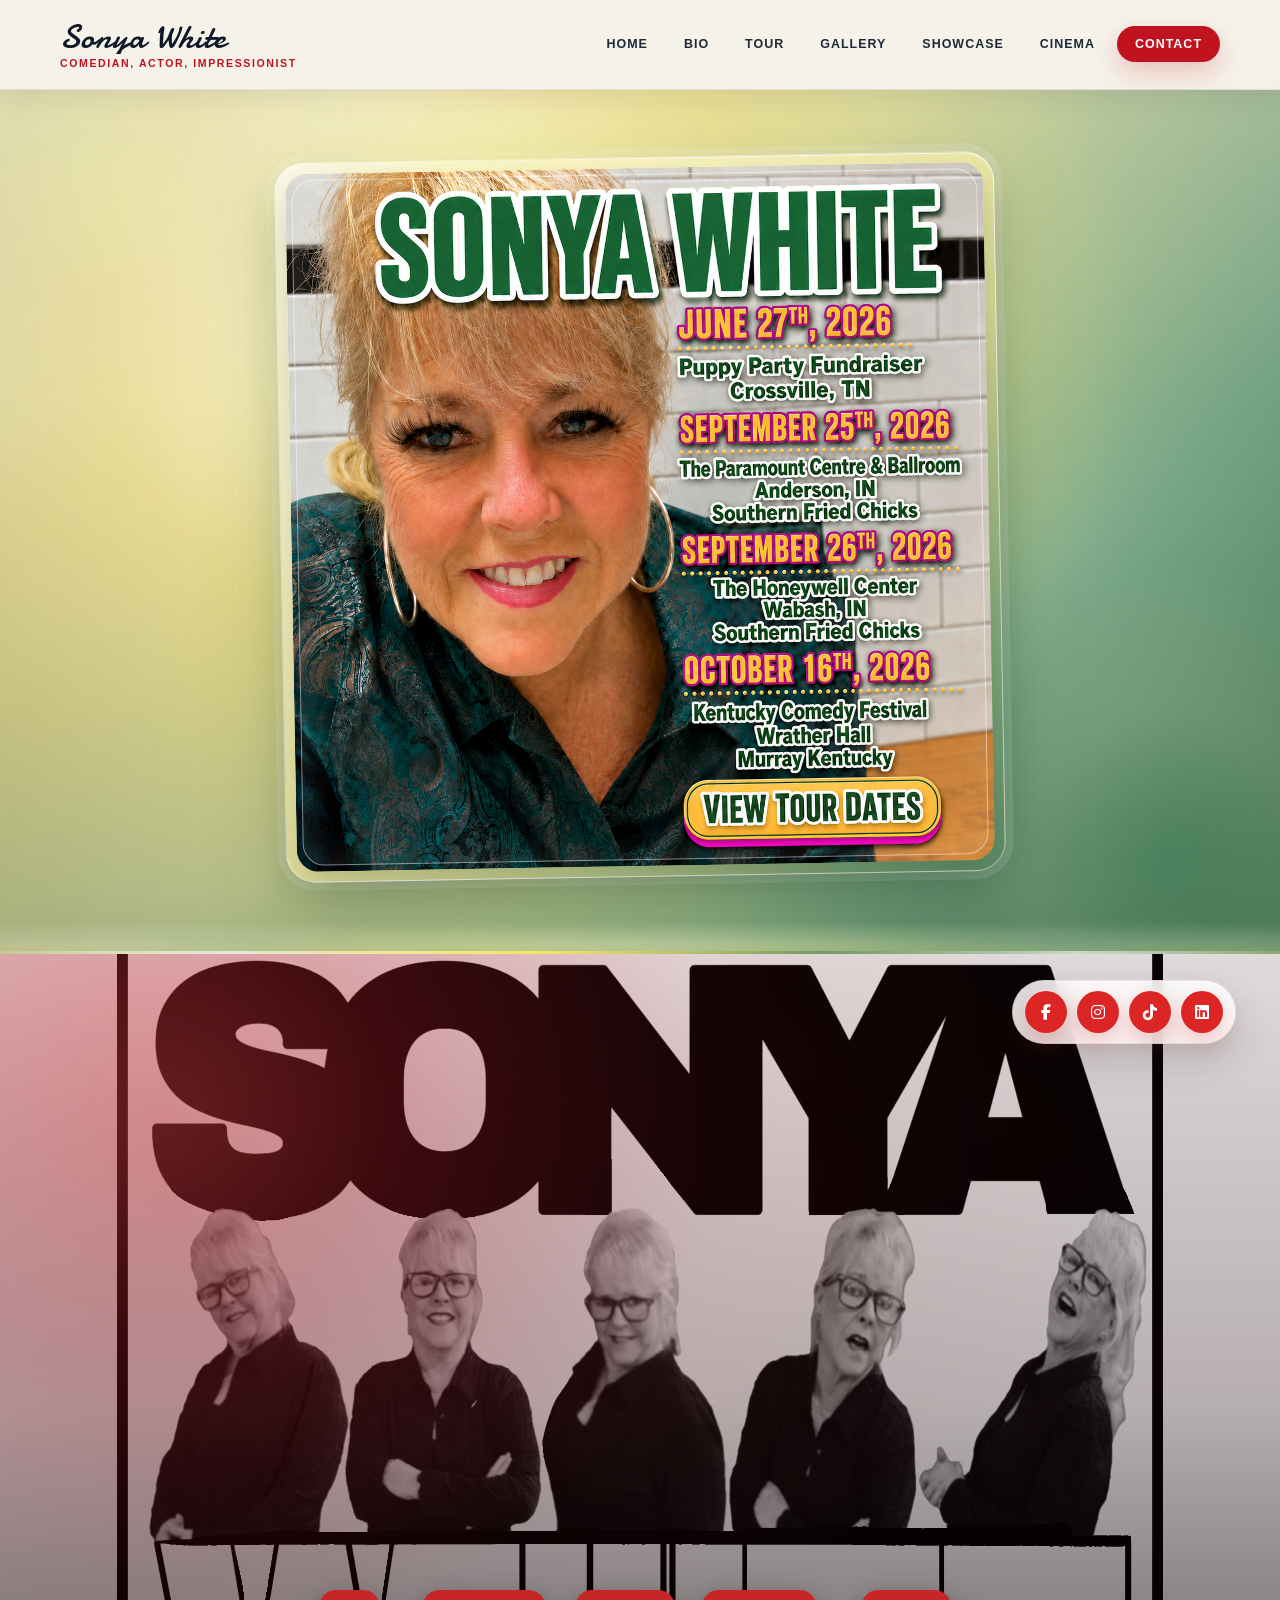
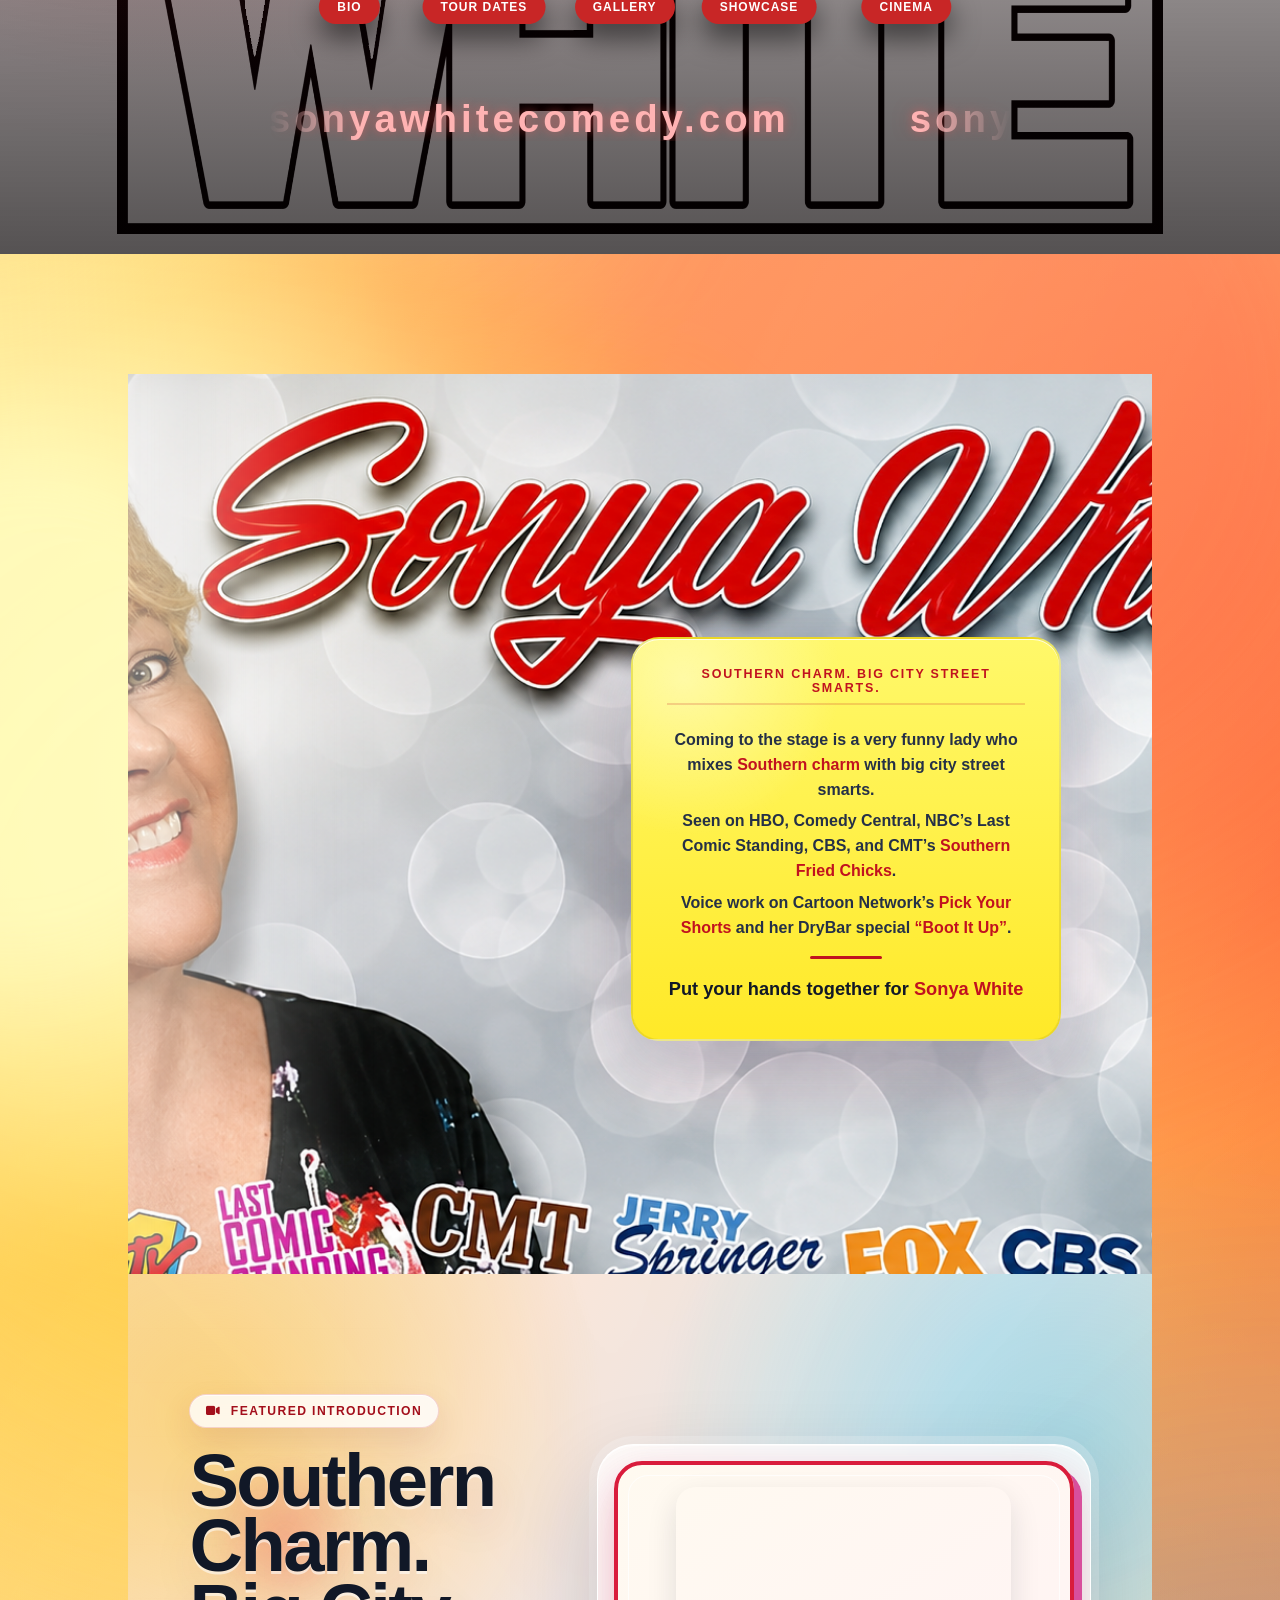
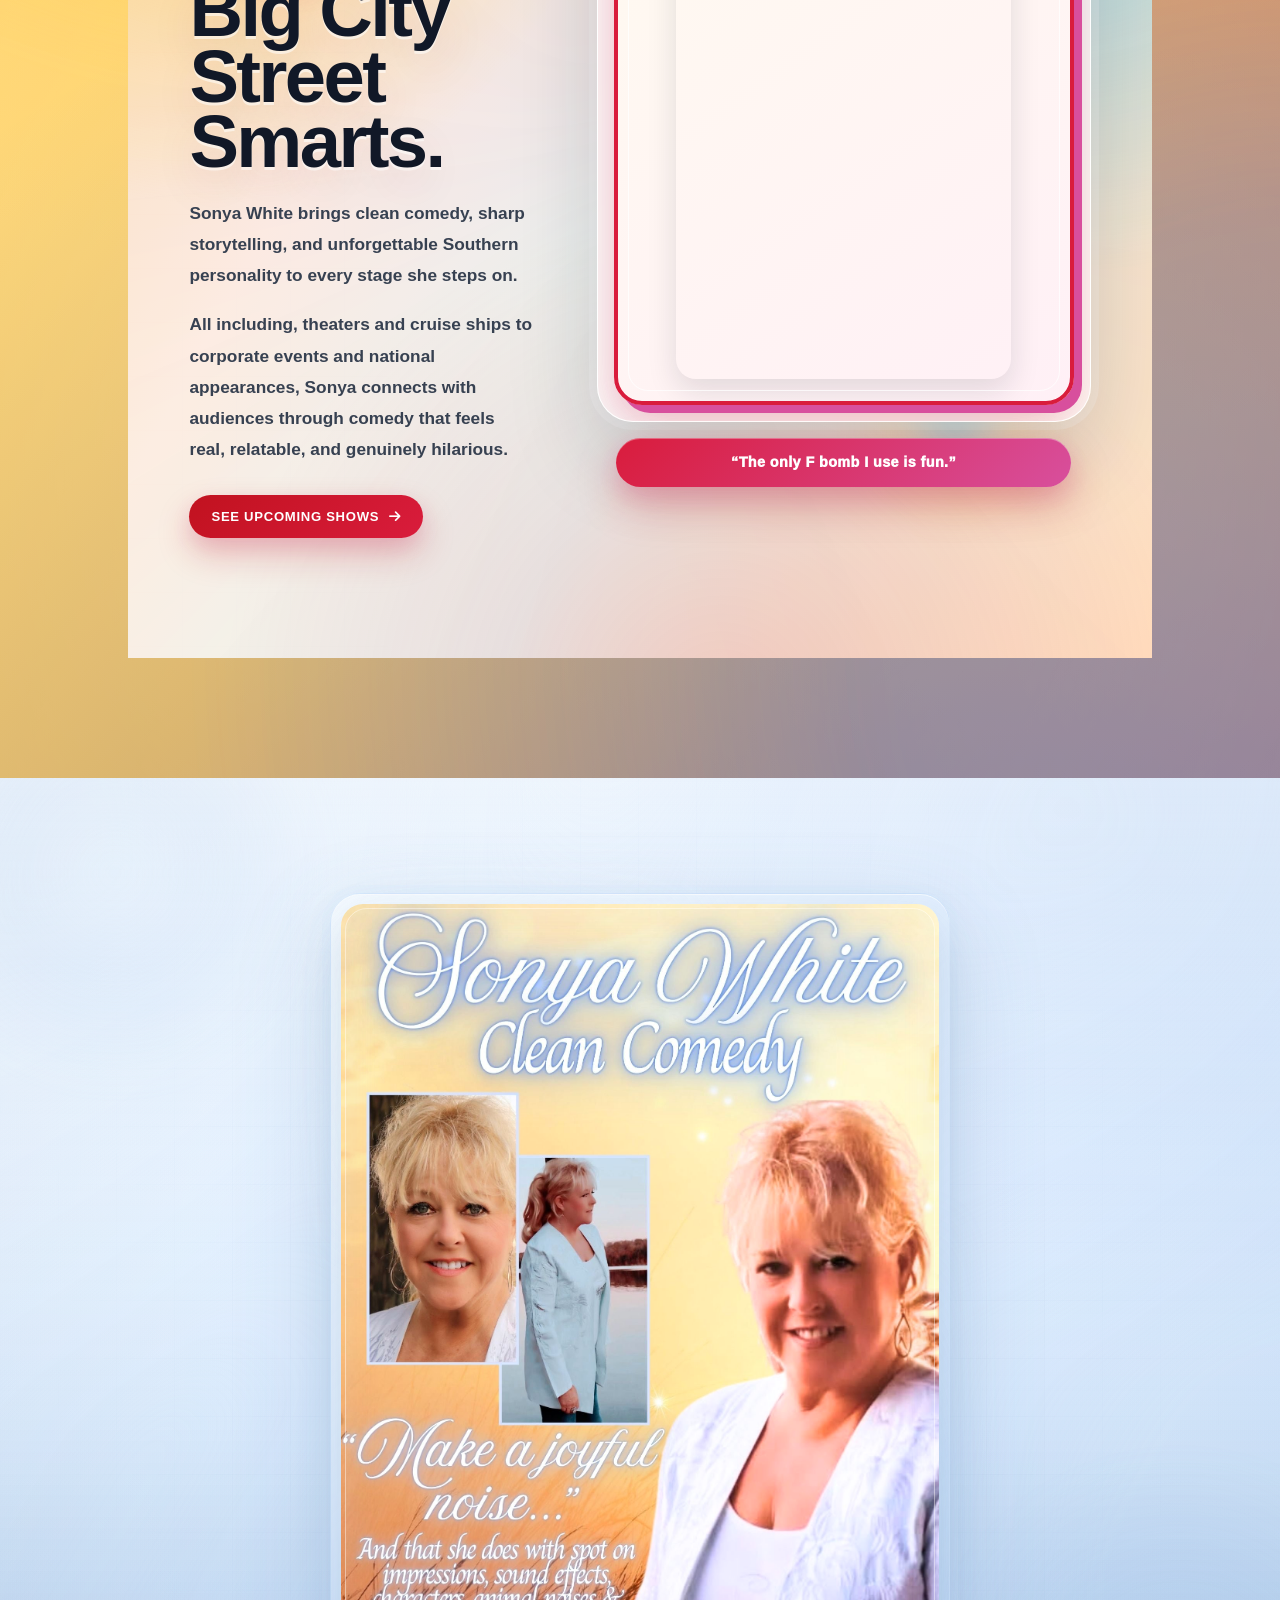
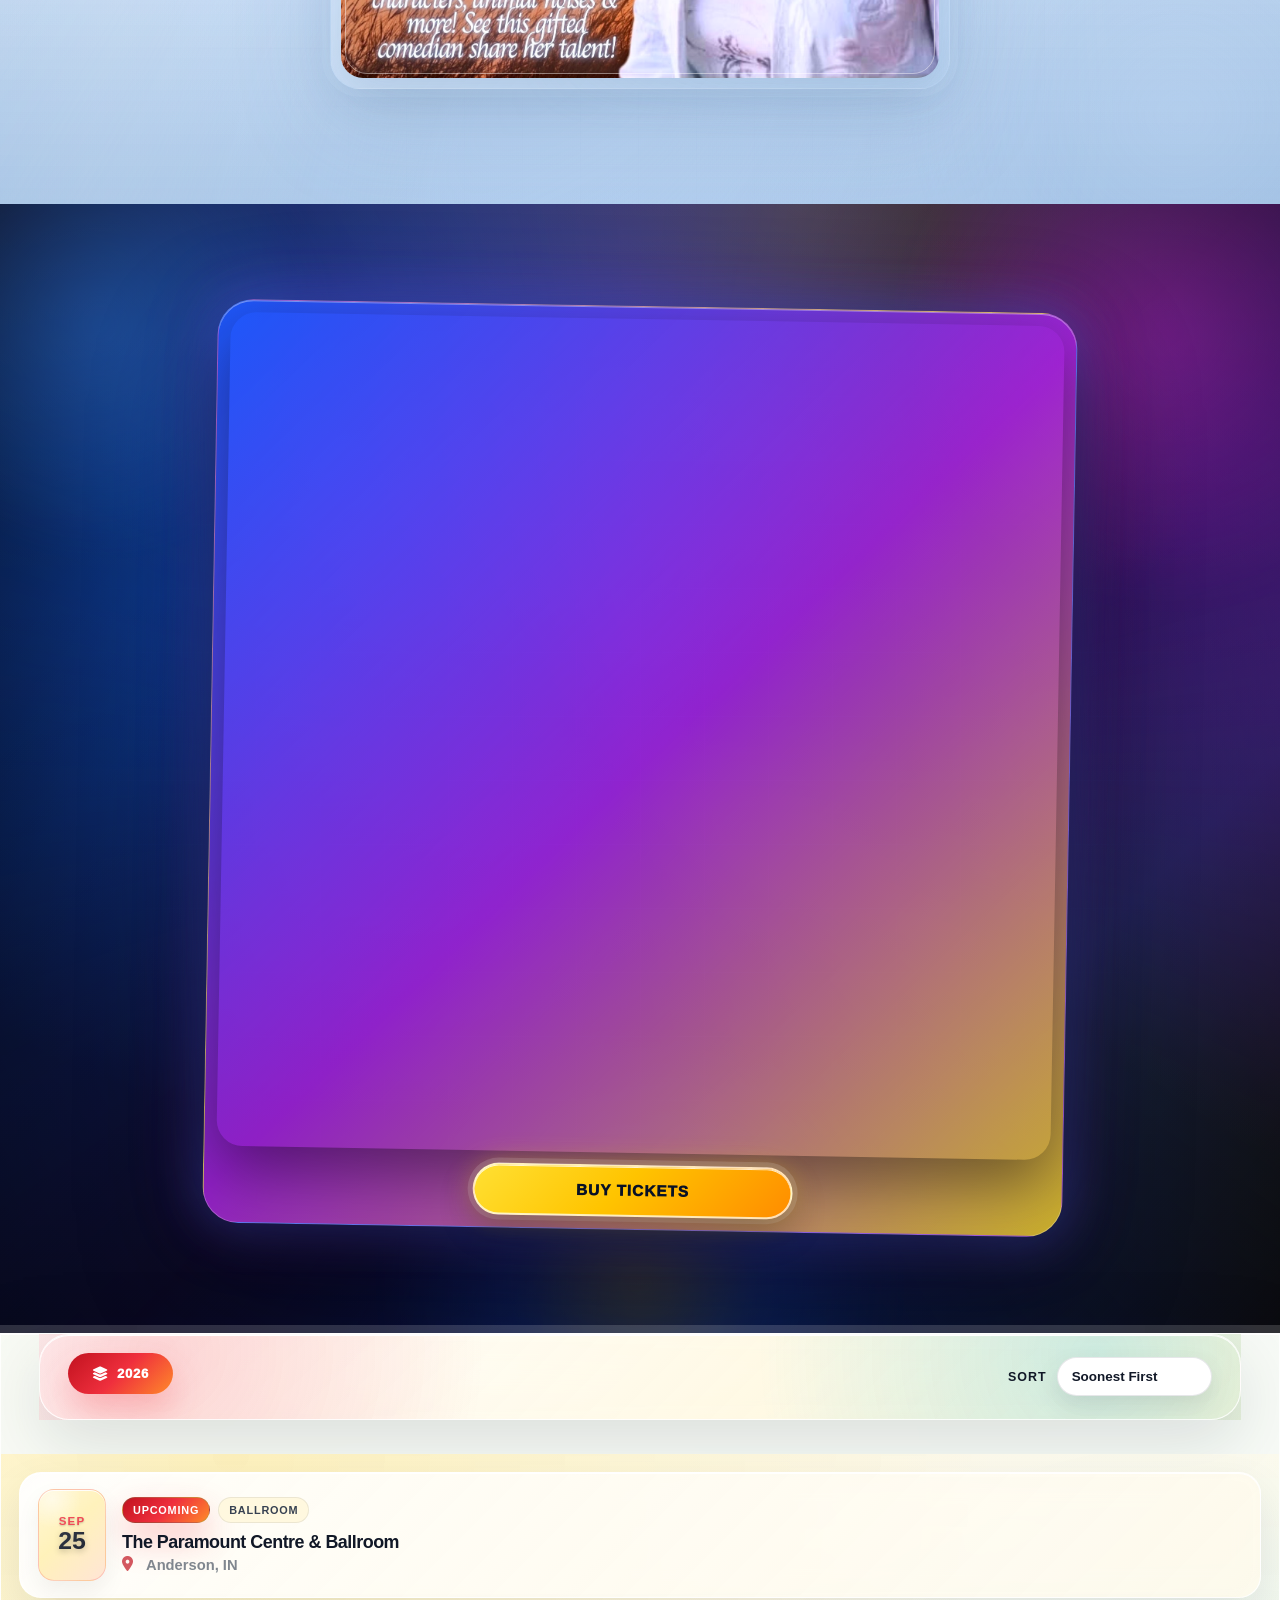
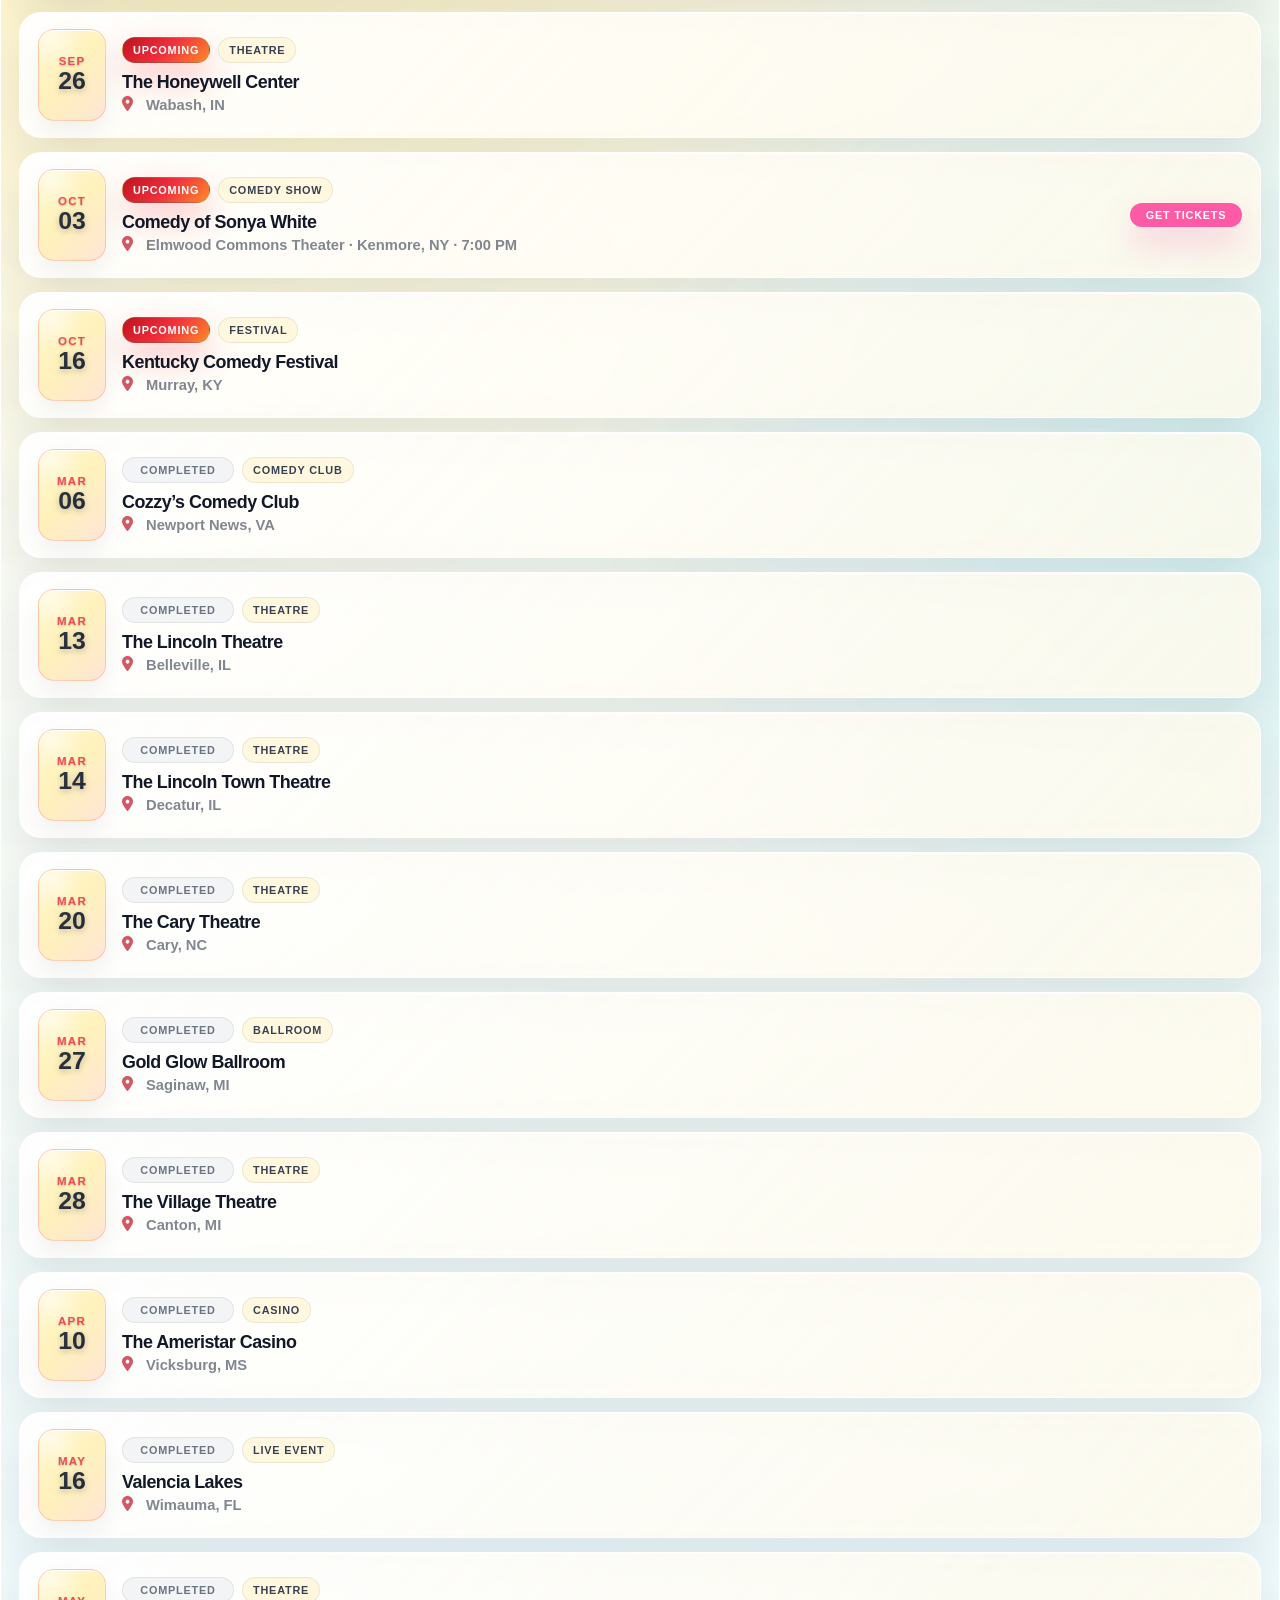
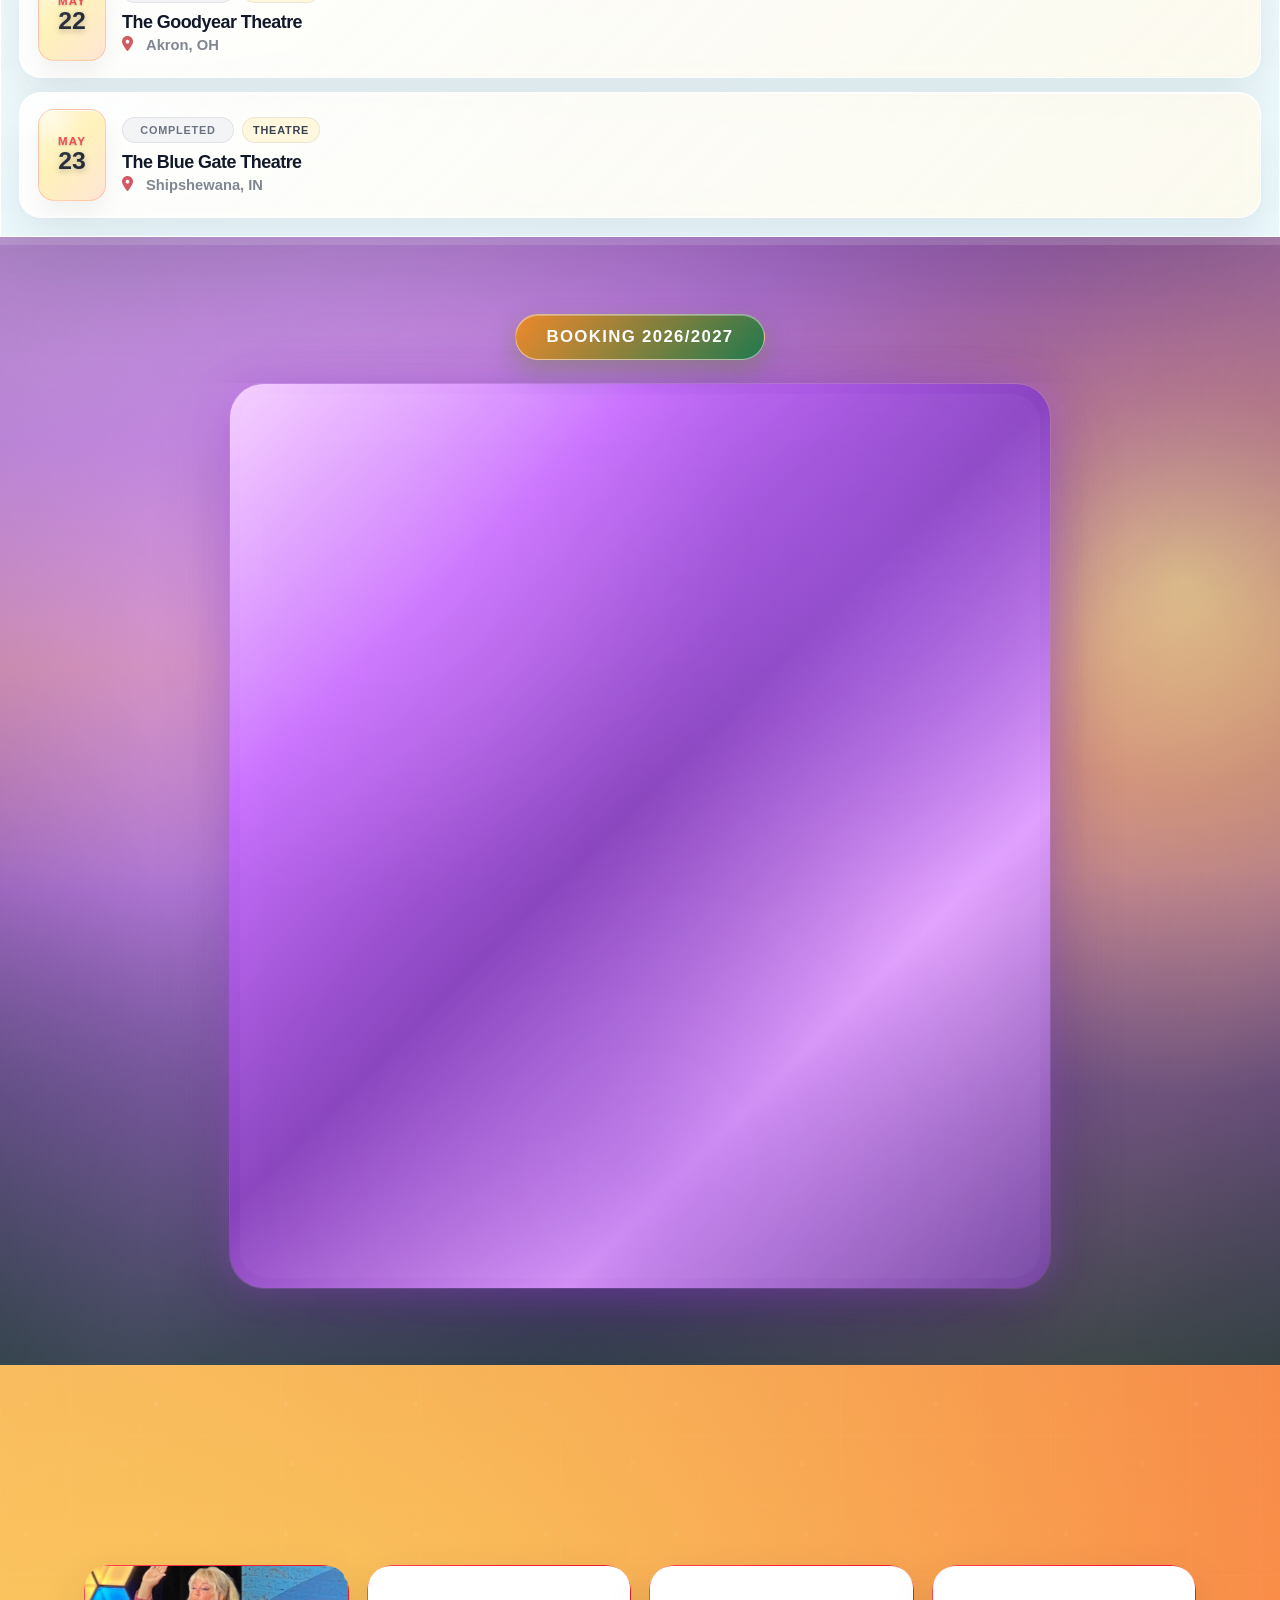
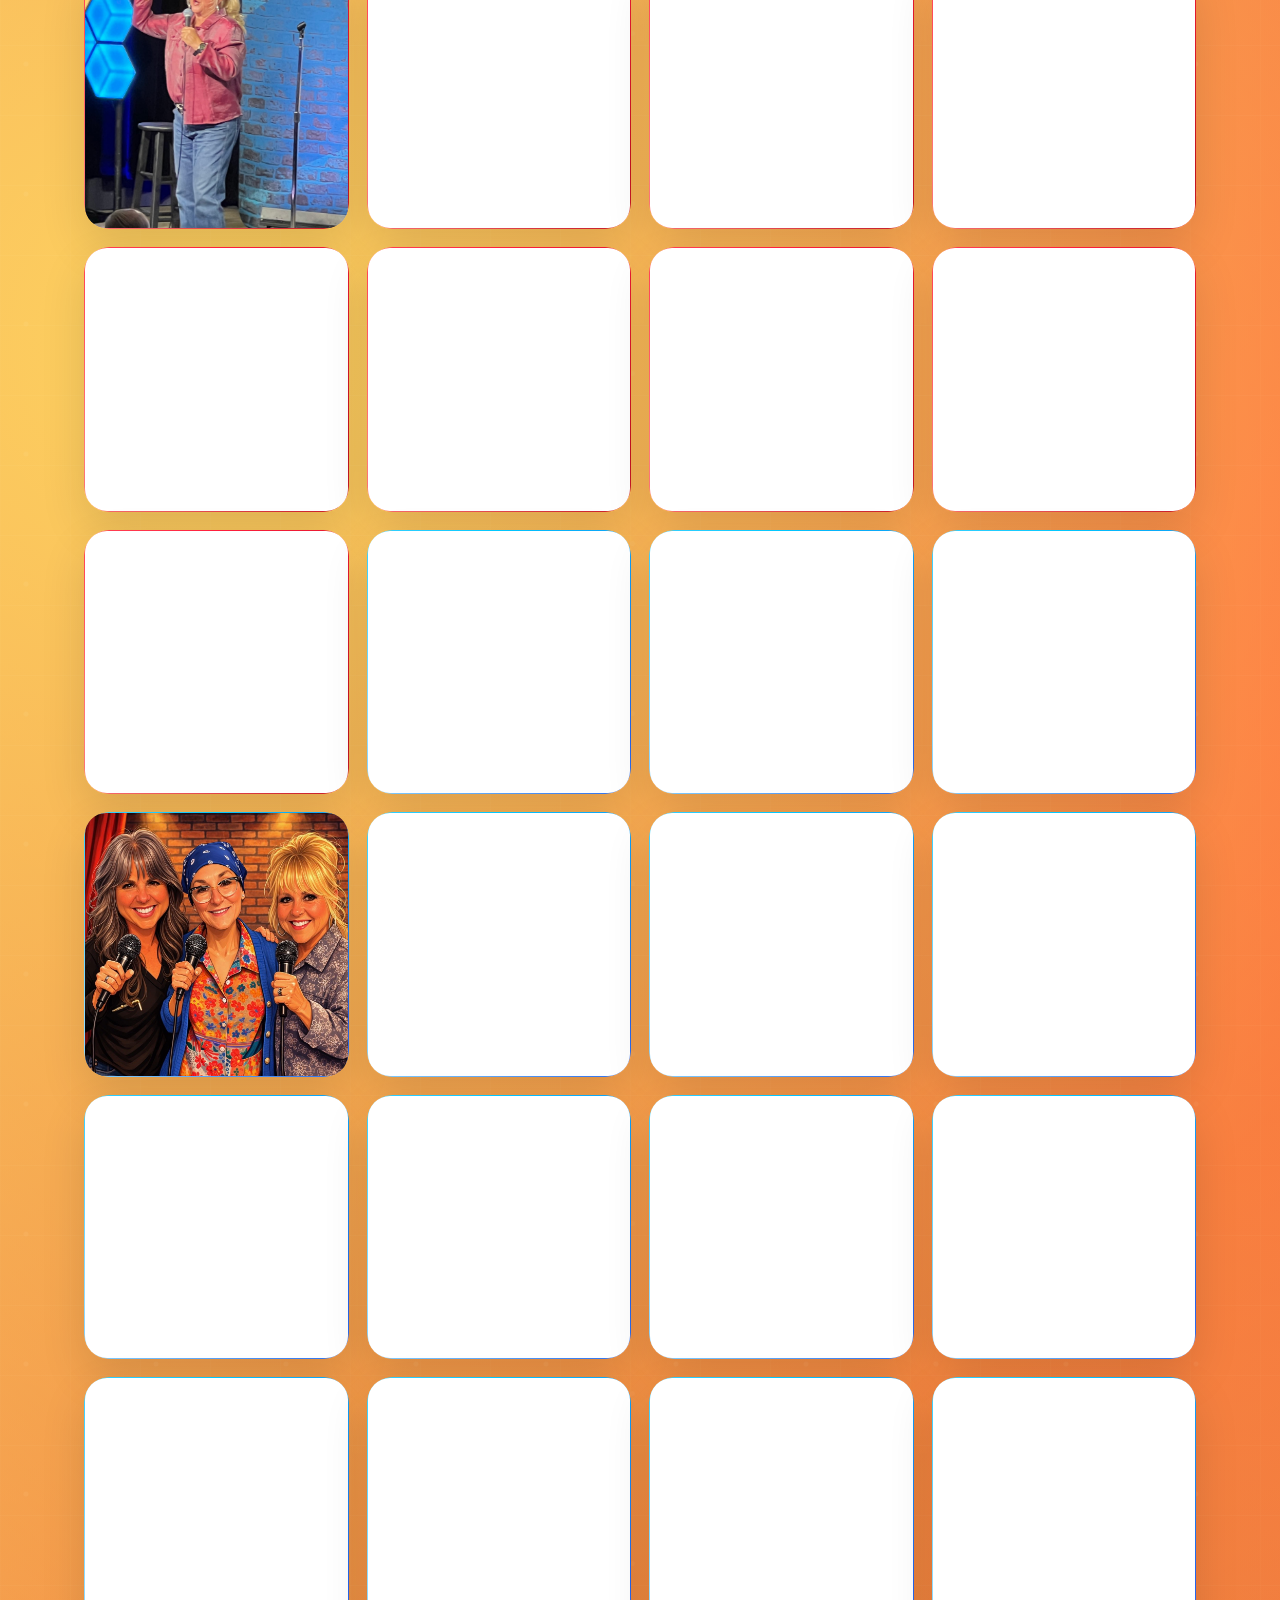
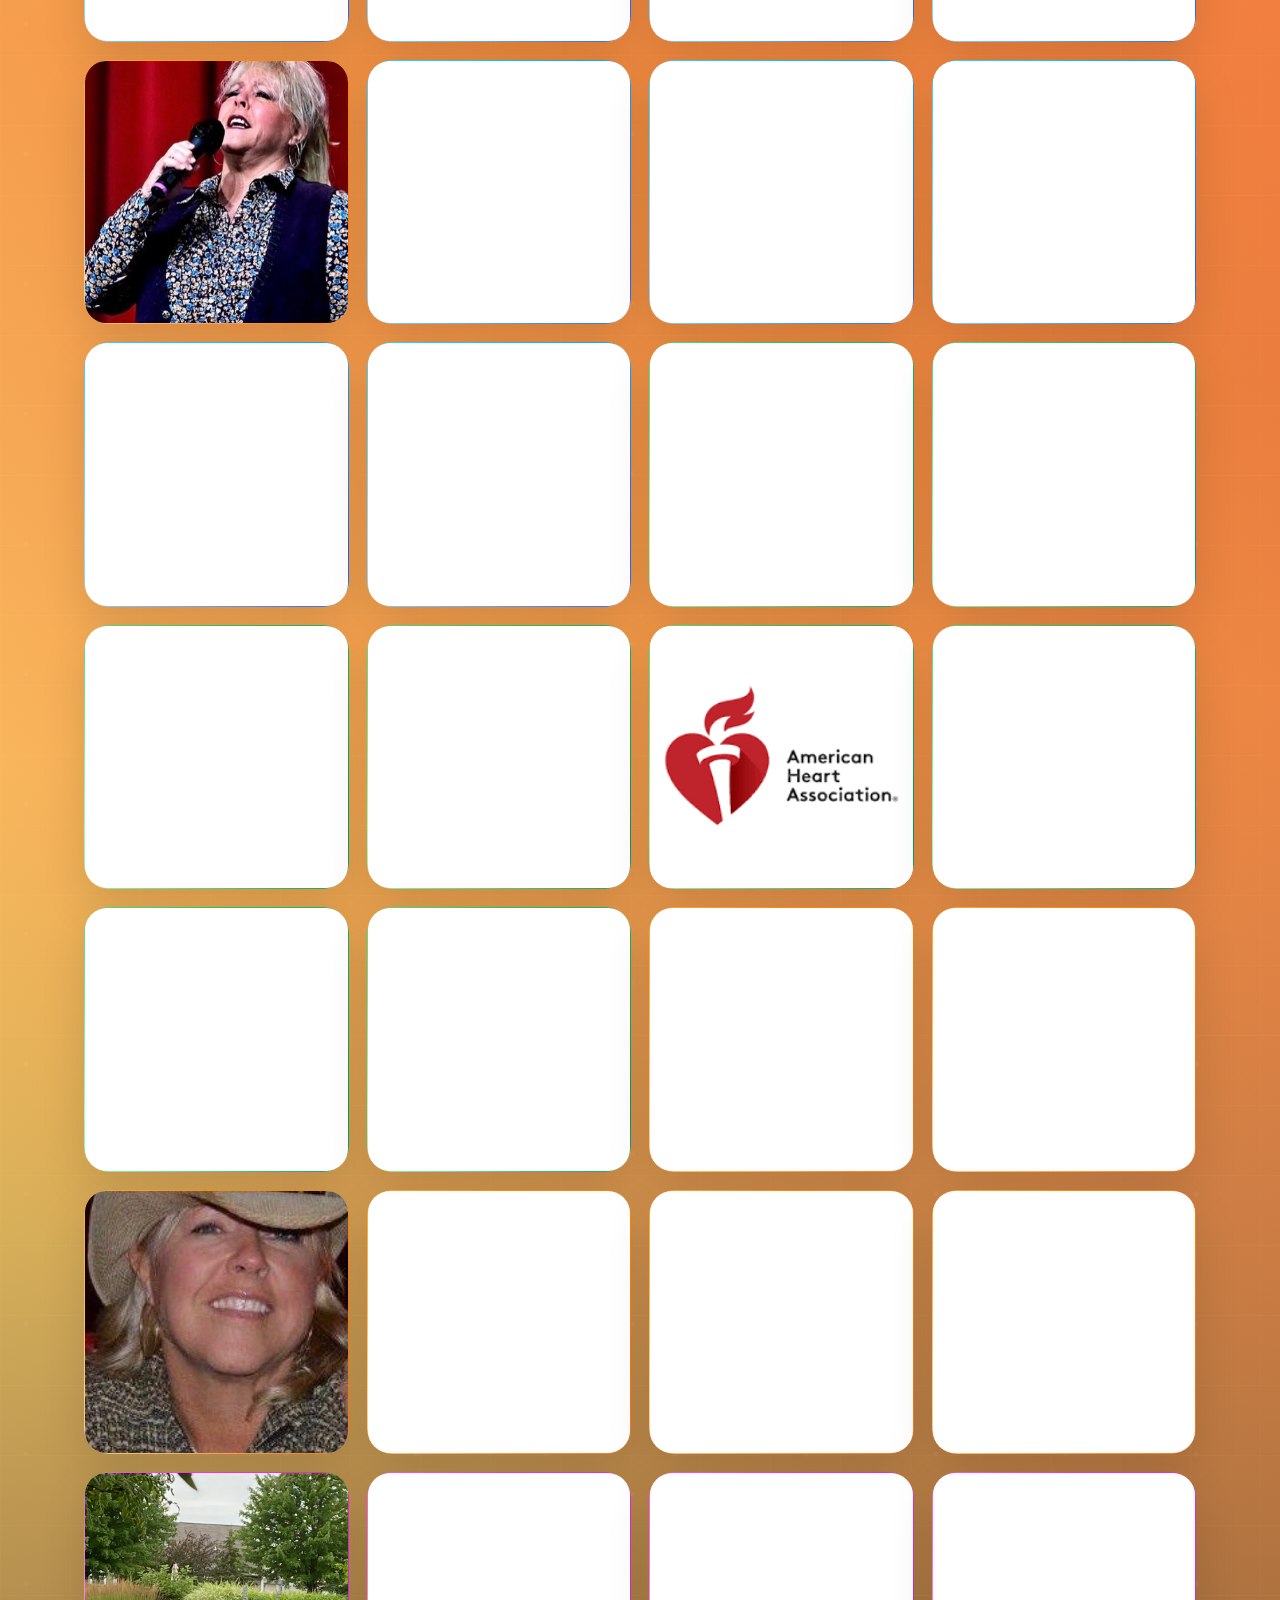
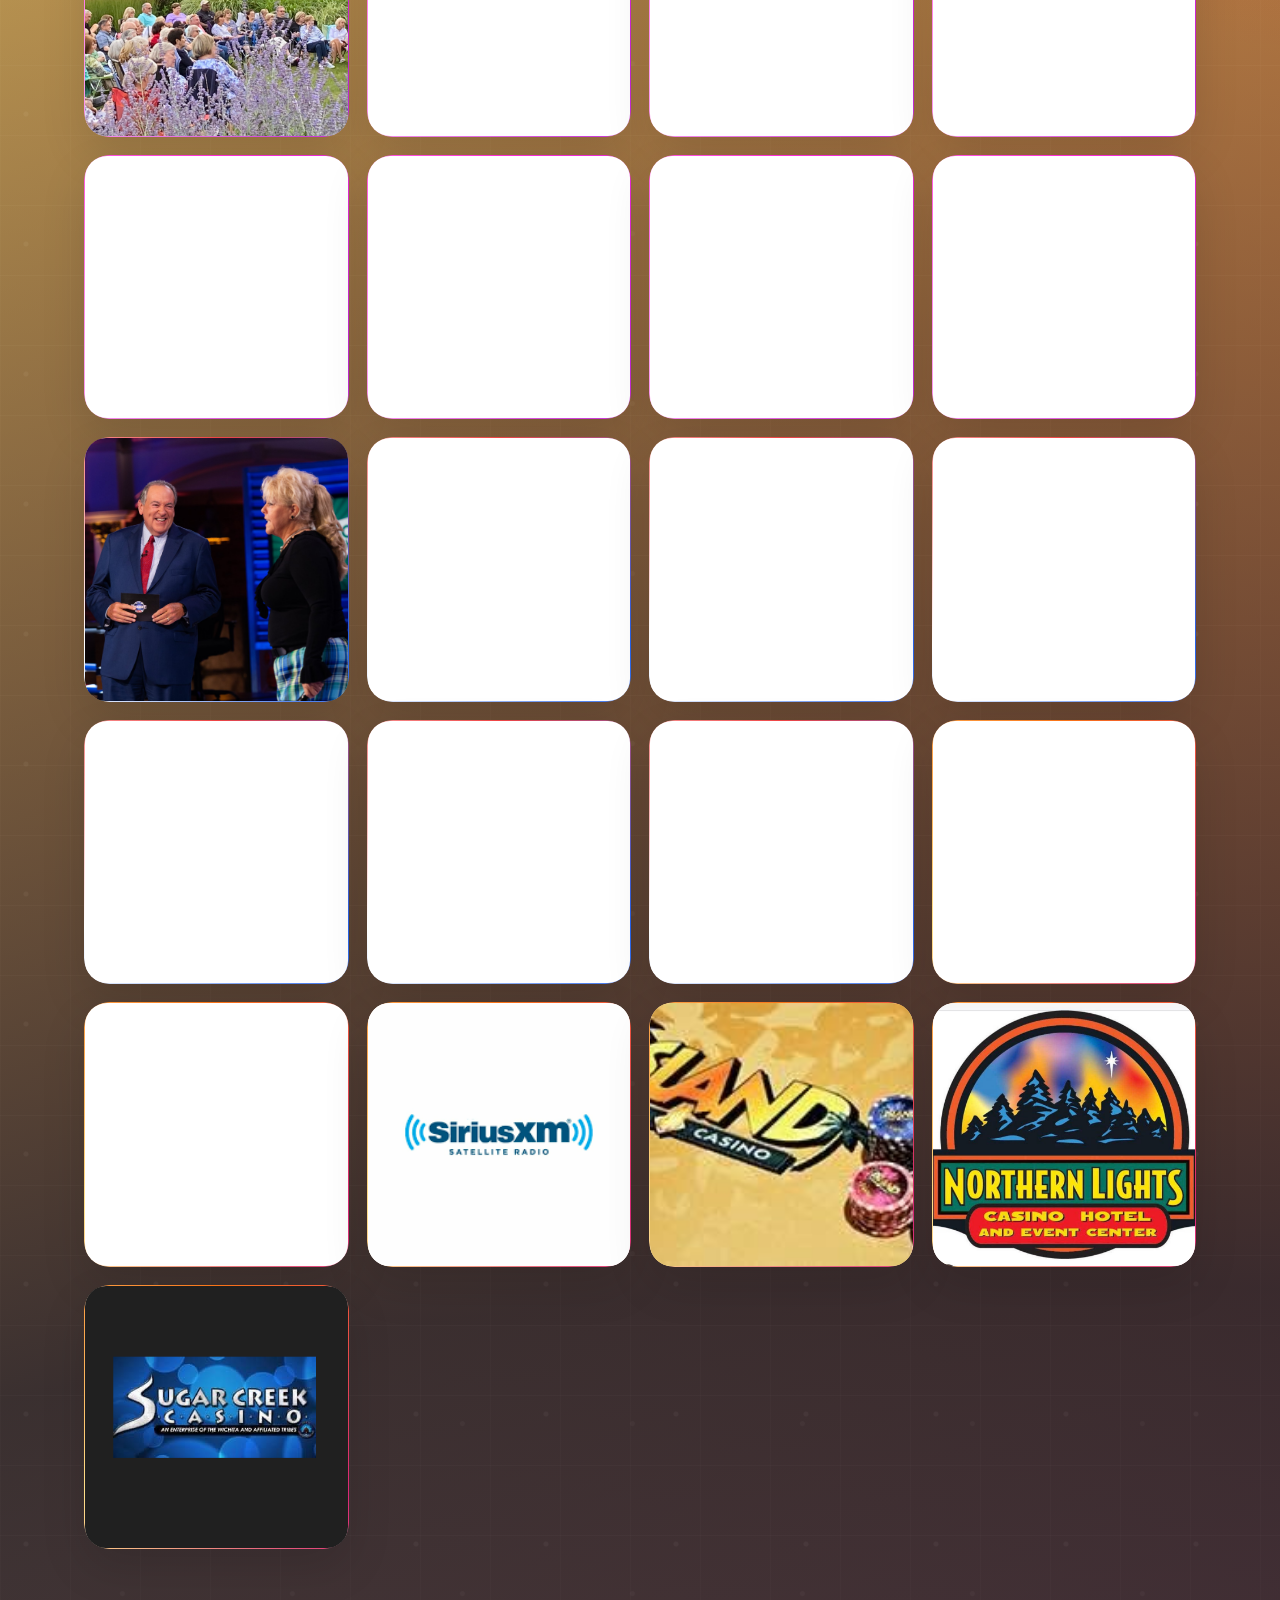
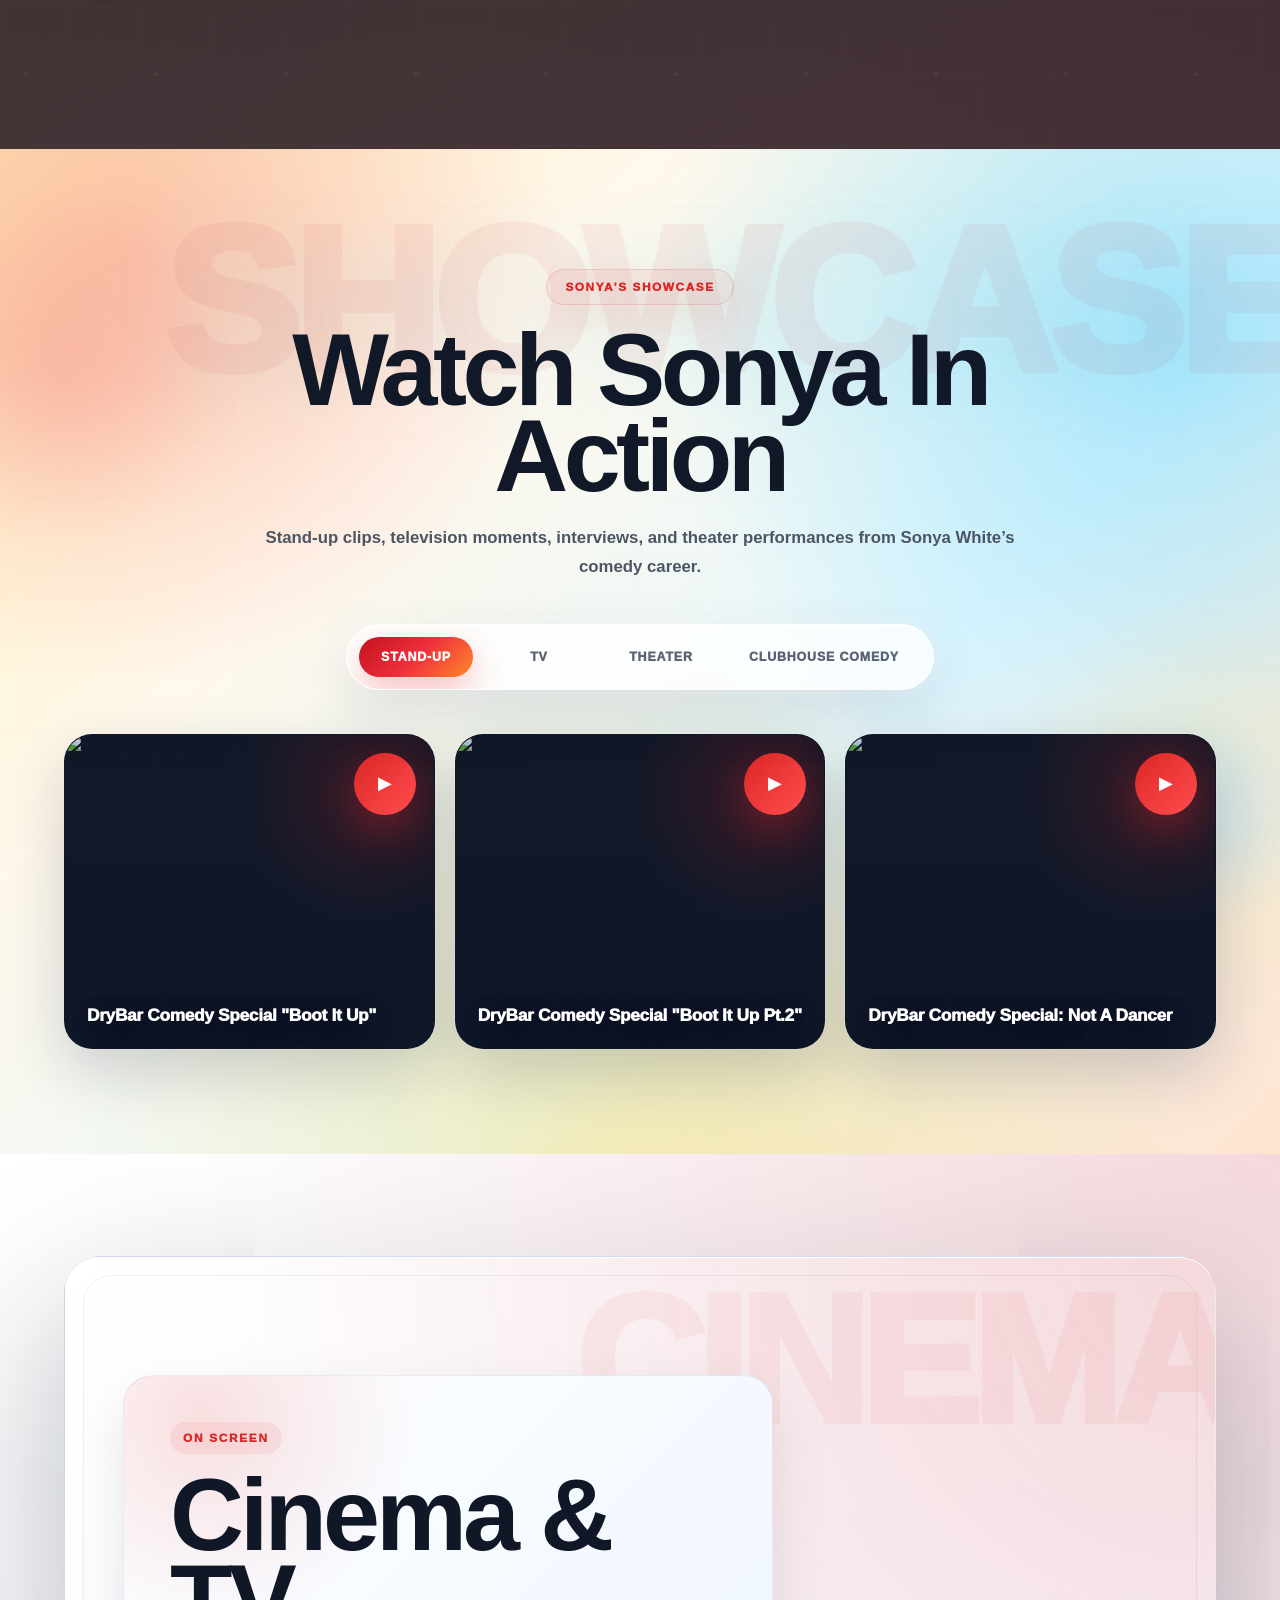
==== commit 4a273aeb: "Added October 3rd Tour Date, Removed Past Tour Dates" ====
--- a/index.html
+++ b/index.html
@@ -144,30 +144,6 @@
           "position": 1,
           "item": {
             "@type": "Event",
-            "name": "Puppy Party Fundraiser",
-            "startDate": "2026-06-27",
-            "eventStatus": "https://schema.org/EventScheduled",
-            "eventAttendanceMode": "https://schema.org/OfflineEventAttendanceMode",
-            "performer": {
-              "@id": "https://sonyawhitecomedy.com/#person"
-            },
-            "location": {
-              "@type": "Place",
-              "name": "Fundraiser Event",
-              "address": {
-                "@type": "PostalAddress",
-                "addressLocality": "Crossville",
-                "addressRegion": "TN",
-                "addressCountry": "US"
-              }
-            }
-          }
-        },
-        {
-          "@type": "ListItem",
-          "position": 2,
-          "item": {
-            "@type": "Event",
             "name": "Southern Fried Chicks",
             "startDate": "2026-09-25",
             "eventStatus": "https://schema.org/EventScheduled",
@@ -189,7 +165,7 @@
         },
         {
           "@type": "ListItem",
-          "position": 3,
+          "position": 2,
           "item": {
             "@type": "Event",
             "name": "Southern Fried Chicks",
@@ -206,6 +182,33 @@
                 "@type": "PostalAddress",
                 "addressLocality": "Wabash",
                 "addressRegion": "IN",
+                "addressCountry": "US"
+              }
+            }
+          }
+        },
+        {
+          "@type": "ListItem",
+          "position": 3,
+          "item": {
+            "@type": "Event",
+            "name": "Comedy of Sonya White",
+            "startDate": "2026-10-03T19:00:00-04:00",
+            "eventStatus": "https://schema.org/EventScheduled",
+            "eventAttendanceMode": "https://schema.org/OfflineEventAttendanceMode",
+            "url": "https://www.robsplayhousetheater.com/shows/378917",
+            "performer": {
+              "@id": "https://sonyawhitecomedy.com/#person"
+            },
+            "location": {
+              "@type": "Place",
+              "name": "Elmwood Commons Theater",
+              "address": {
+                "@type": "PostalAddress",
+                "streetAddress": "3200 Elmwood Ave",
+                "addressLocality": "Kenmore",
+                "addressRegion": "NY",
+                "postalCode": "14217",
                 "addressCountry": "US"
               }
             }
@@ -239,7 +242,9 @@
     }
   ]
 }
-</script><link href="https://fonts.googleapis.com" rel="preconnect"/><link crossorigin="anonymous" href="https://fonts.gstatic.com" rel="preconnect"/><link href="https://cdnjs.cloudflare.com" rel="preconnect"/><link href="https://www.youtube.com" rel="preconnect"/><link href="https://www.youtube-nocookie.com" rel="preconnect"/><link href="https://img.youtube.com" rel="preconnect"/><link href="https://connect.facebook.net" rel="preconnect"/><link href="https://www.tiktok.com" rel="preconnect"/>
+</script>
+<!-- PASSED EVENT: June 27, 2026 Puppy Party Fundraiser removed from active Event structured data. -->
+<link href="https://fonts.googleapis.com" rel="preconnect"/><link crossorigin="anonymous" href="https://fonts.gstatic.com" rel="preconnect"/><link href="https://cdnjs.cloudflare.com" rel="preconnect"/><link href="https://www.youtube.com" rel="preconnect"/><link href="https://www.youtube-nocookie.com" rel="preconnect"/><link href="https://img.youtube.com" rel="preconnect"/><link href="https://connect.facebook.net" rel="preconnect"/><link href="https://www.tiktok.com" rel="preconnect"/>
 <!-- Styles -->
 <link href="styles.css" rel="stylesheet"/>
 <!-- FontAwesome CDN -->
@@ -458,6 +463,28 @@
       </p>
 </div>
 </div>
+<!-- OCT 03 -->
+<div class="tour-modal-event-card upcoming" data-type="upcoming">
+<div class="tour-modal-date upcoming">
+<span>OCT</span>
+<strong>03</strong>
+</div>
+<div class="tour-modal-event-info">
+<div class="tour-modal-status-row">
+<span class="tour-modal-status-pill upcoming">Upcoming</span>
+<span class="tour-modal-type">Comedy Show</span>
+</div>
+<h3>Comedy of Sonya White</h3>
+<p class="tour-modal-venue">Elmwood Commons Theater</p>
+<p class="tour-modal-location">
+<i class="fa-solid fa-location-dot"></i>
+        Kenmore, NY · 7:00 PM
+      </p>
+<a class="ticket-btn" href="https://www.robsplayhousetheater.com/shows/378917" rel="noopener noreferrer" target="_blank">
+        Get Tickets
+      </a>
+</div>
+</div>
 <!-- SEP 26 -->
 <div class="tour-modal-event-card upcoming" data-type="upcoming">
 <div class="tour-modal-date upcoming">
@@ -496,15 +523,15 @@
       </p>
 </div>
 </div>
-<!-- JUN 27 -->
-<div class="tour-modal-event-card upcoming" data-type="upcoming">
-<div class="tour-modal-date upcoming">
+<!-- PASSED EVENT: June 27, 2026 — kept in code for reference, hidden from the live tour modal.
+<div class="tour-modal-event-card past" data-type="past">
+<div class="tour-modal-date past">
 <span>JUN</span>
 <strong>27</strong>
 </div>
 <div class="tour-modal-event-info">
 <div class="tour-modal-status-row">
-<span class="tour-modal-status-pill upcoming">Upcoming</span>
+<span class="tour-modal-status-pill past">Completed</span>
 <span class="tour-modal-type">Fundraiser</span>
 </div>
 <h3>Puppy Party Fundraiser</h3>
@@ -515,6 +542,7 @@
       </p>
 </div>
 </div>
+END PASSED EVENT -->
 <!-- MAY 23 -->
 <div class="tour-modal-event-card past" data-type="past">
 <div class="tour-modal-date past">
@@ -1771,15 +1799,15 @@
 </section>
 <!-- TOUR GRID -->
 <section class="tour-grid" id="tourGrid">
-<!-- June 27 -->
-<div class="tour-card" data-date="2026-06-27" data-lat="40.1053" data-lng="-85.6803" data-type="upcoming">
+<!-- PASSED EVENT: June 27, 2026 — kept in code for reference, hidden from the live tour list.
+<div class="tour-card" data-date="2026-06-27" data-type="past">
 <div class="tour-date upcoming">
 <span>JUN</span>
 <strong>27</strong>
 </div>
 <div class="tour-info">
 <div class="tour-status-row">
-<span class="status-badge upcoming-badge">Upcoming</span>
+<span class="ticket-btn disabled">Completed</span>
 <span class="tour-type">Fundraiser</span>
 </div>
 <h3>Puppy Party Fundraiser</h3>
@@ -1789,6 +1817,7 @@
         </p>
 </div>
 </div>
+END PASSED EVENT -->
 <!-- SEPTEMBER 25 -->
 <div class="tour-card" data-date="2026-09-25" data-lat="40.1053" data-lng="-85.6803" data-type="upcoming">
 <div class="tour-date upcoming">
@@ -1825,8 +1854,29 @@
         </p>
 </div>
 </div>
+<!-- OCTOBER 3 -->
+<div class="tour-card" data-date="2026-10-03" data-type="upcoming">
+<div class="tour-date upcoming">
+<span>OCT</span>
+<strong>03</strong>
+</div>
+<div class="tour-info">
+<div class="tour-status-row">
+<span class="status-badge upcoming-badge">Upcoming</span>
+<span class="tour-type">Comedy Show</span>
+</div>
+<h3>Comedy of Sonya White</h3>
+<p>
+<i class="fa-solid fa-location-dot"></i>
+          Elmwood Commons Theater · Kenmore, NY · 7:00 PM
+        </p>
+</div>
+<a class="ticket-btn" href="https://www.robsplayhousetheater.com/shows/378917" rel="noopener noreferrer" target="_blank">
+        Get Tickets
+      </a>
+</div>
 <!-- October 16 -->
-<div class="tour-card" data-date="2026-10-16" data-lat="40.7978" data-lng="-85.8205" data-type="upcoming">
+<div class="tour-card" data-date="2026-10-16" data-type="upcoming">
 <div class="tour-date upcoming">
 <span>OCT</span>
 <strong>16</strong>
@@ -1839,7 +1889,7 @@
 <h3>Kentucky Comedy Festival</h3>
 <p>
 <i class="fa-solid fa-location-dot"></i>
-          Wabash, IN
+          Murray, KY
         </p>
 </div>
 </div>
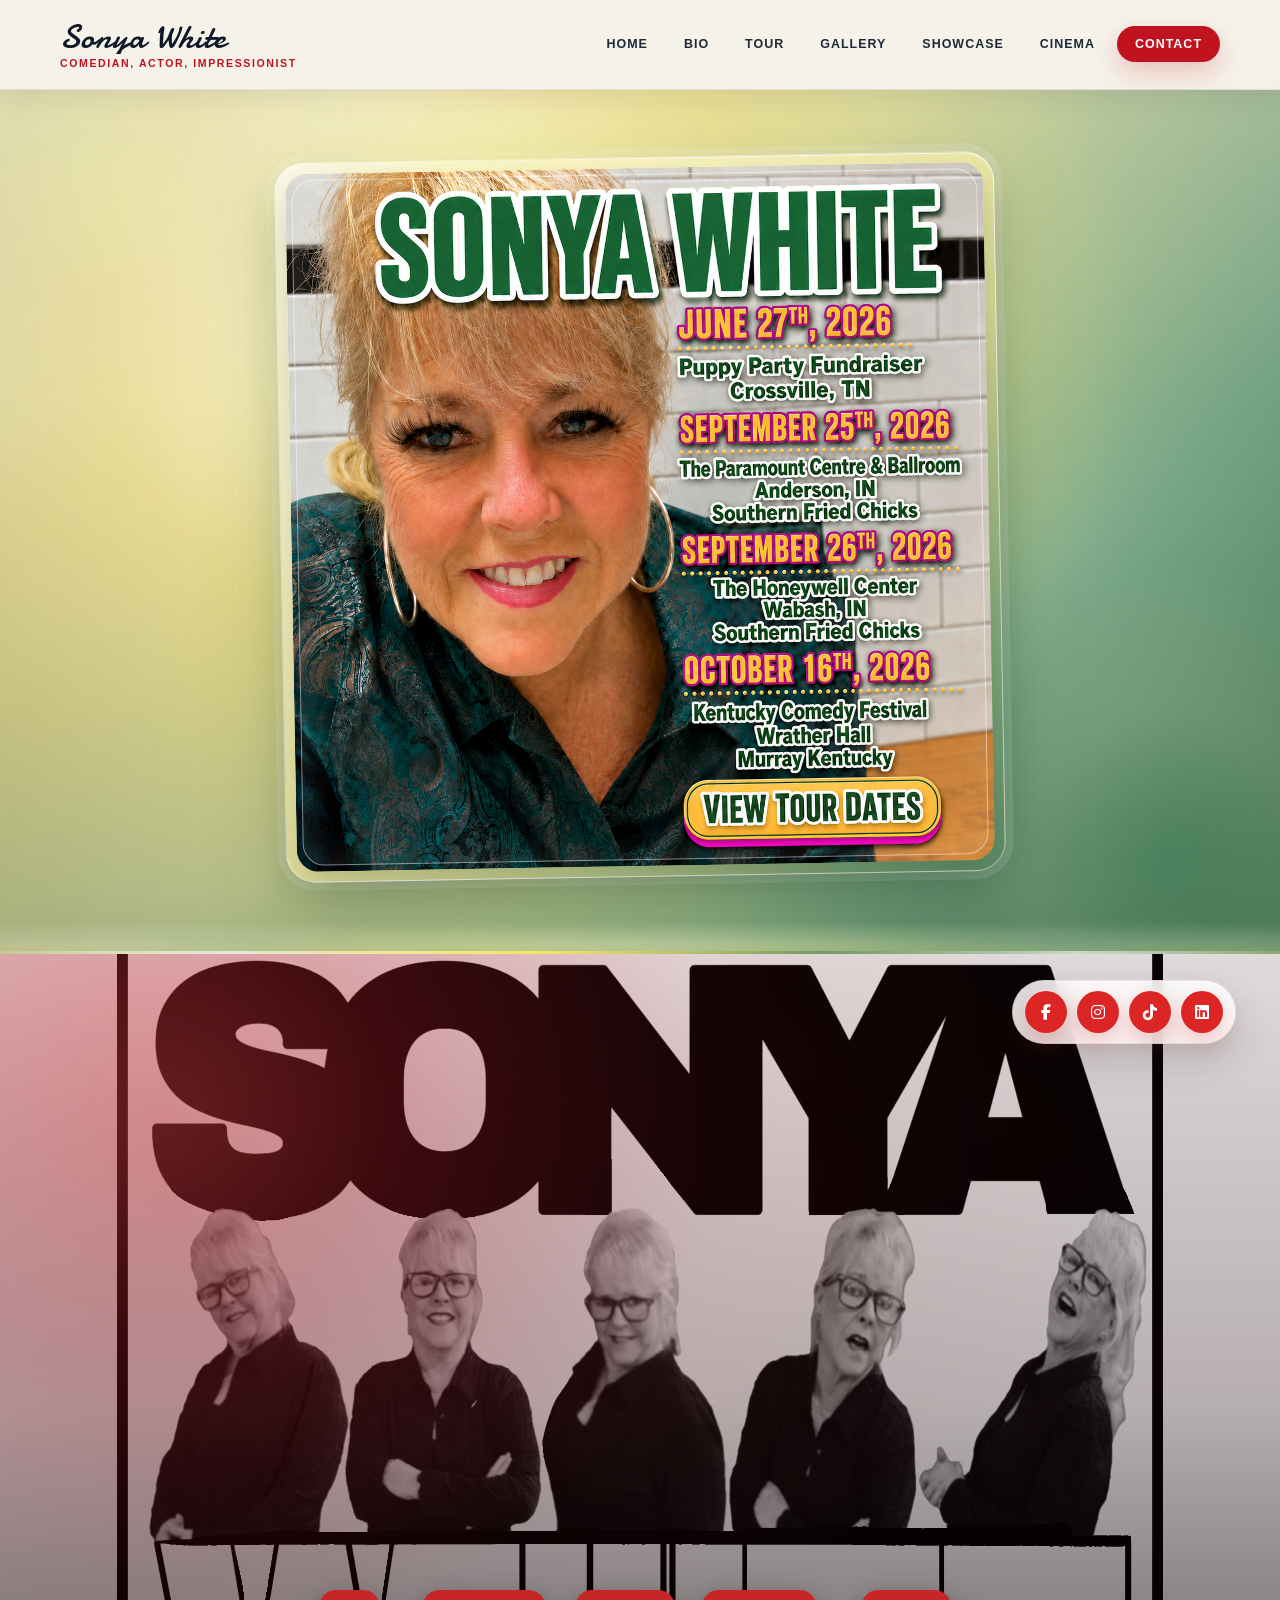
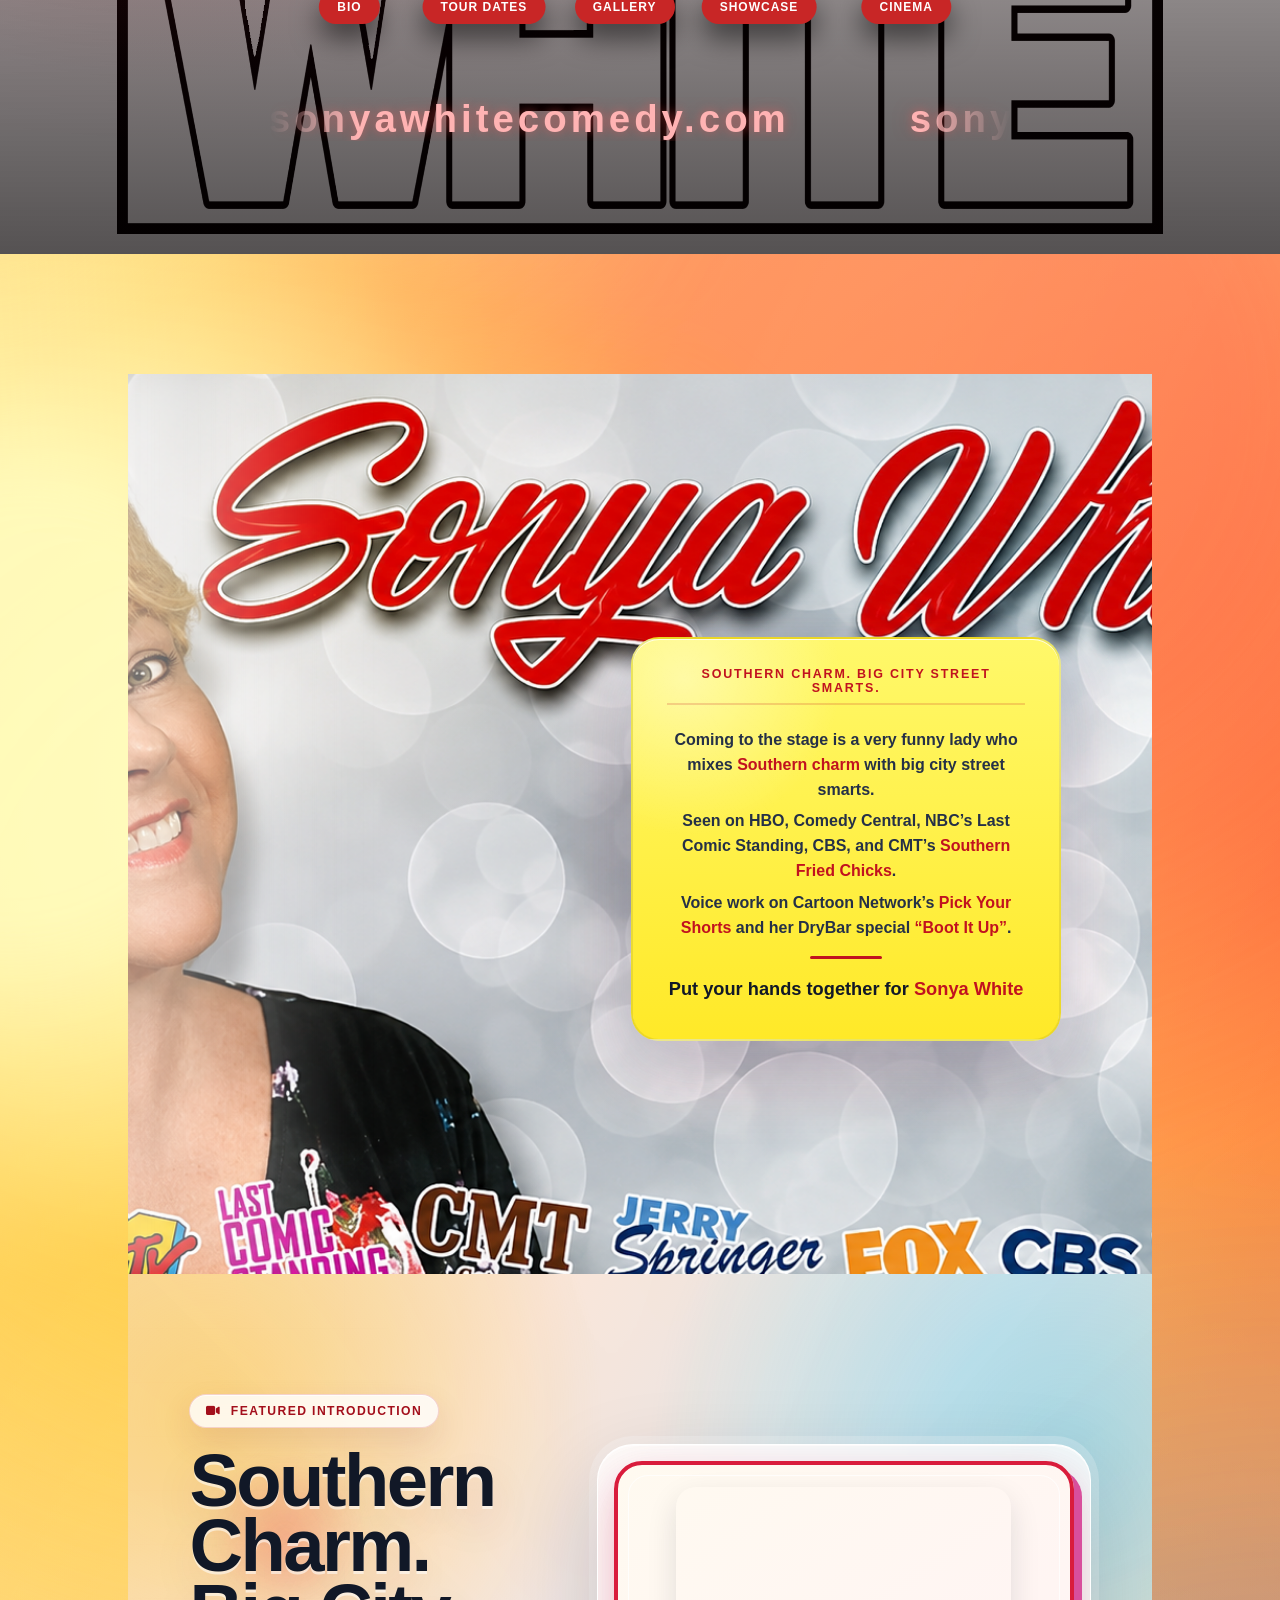
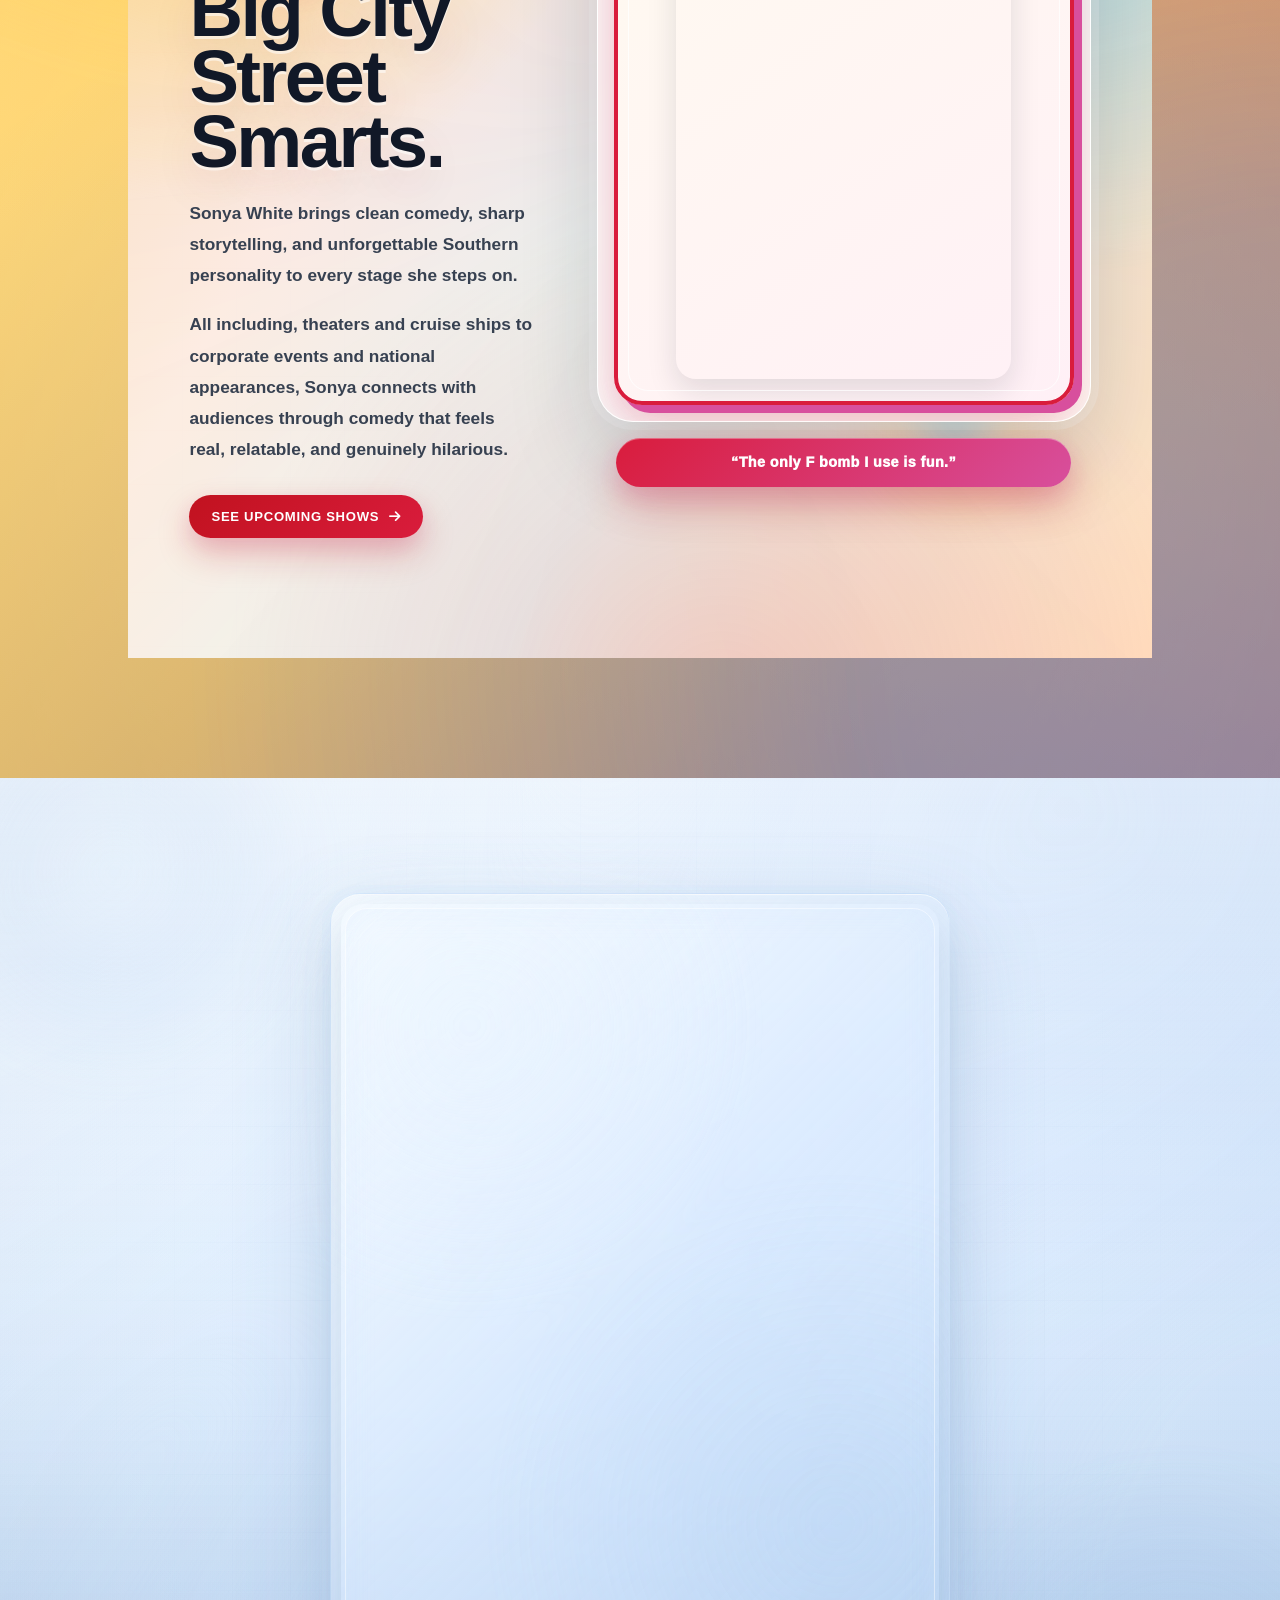
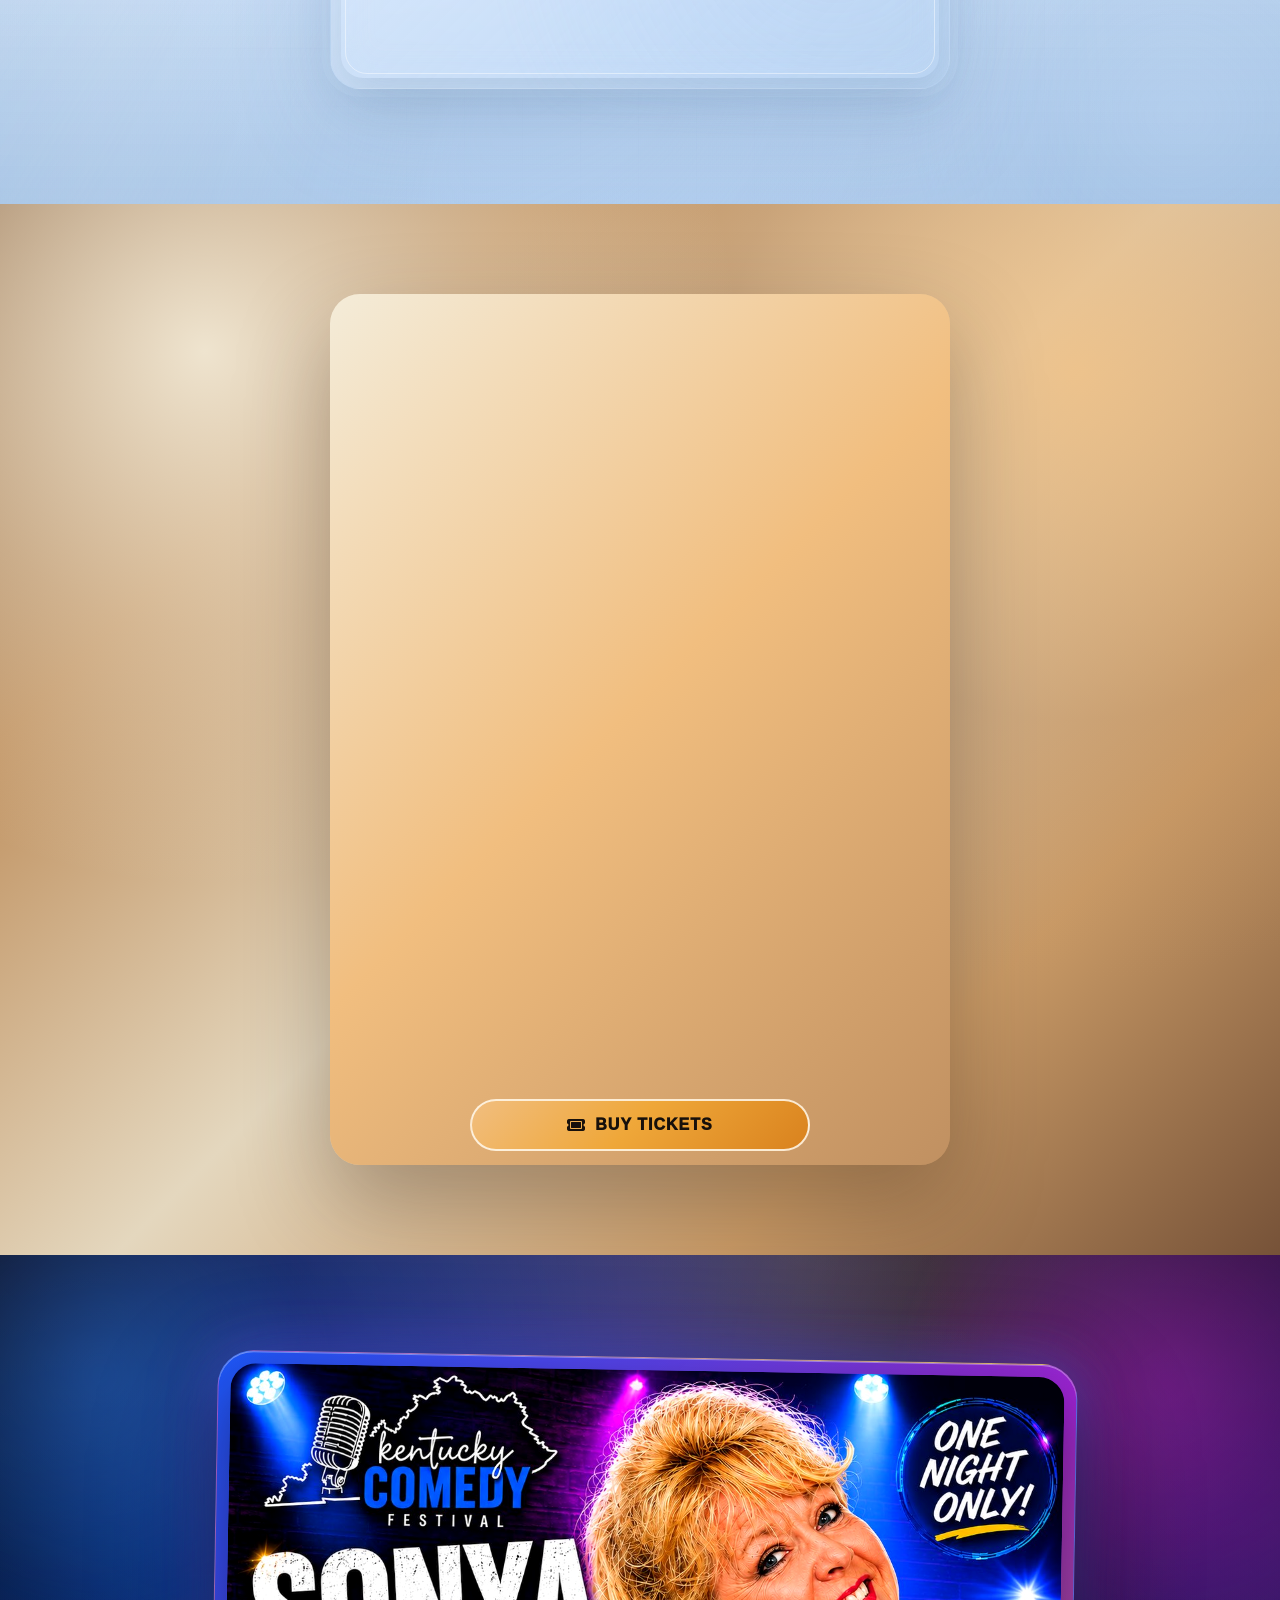
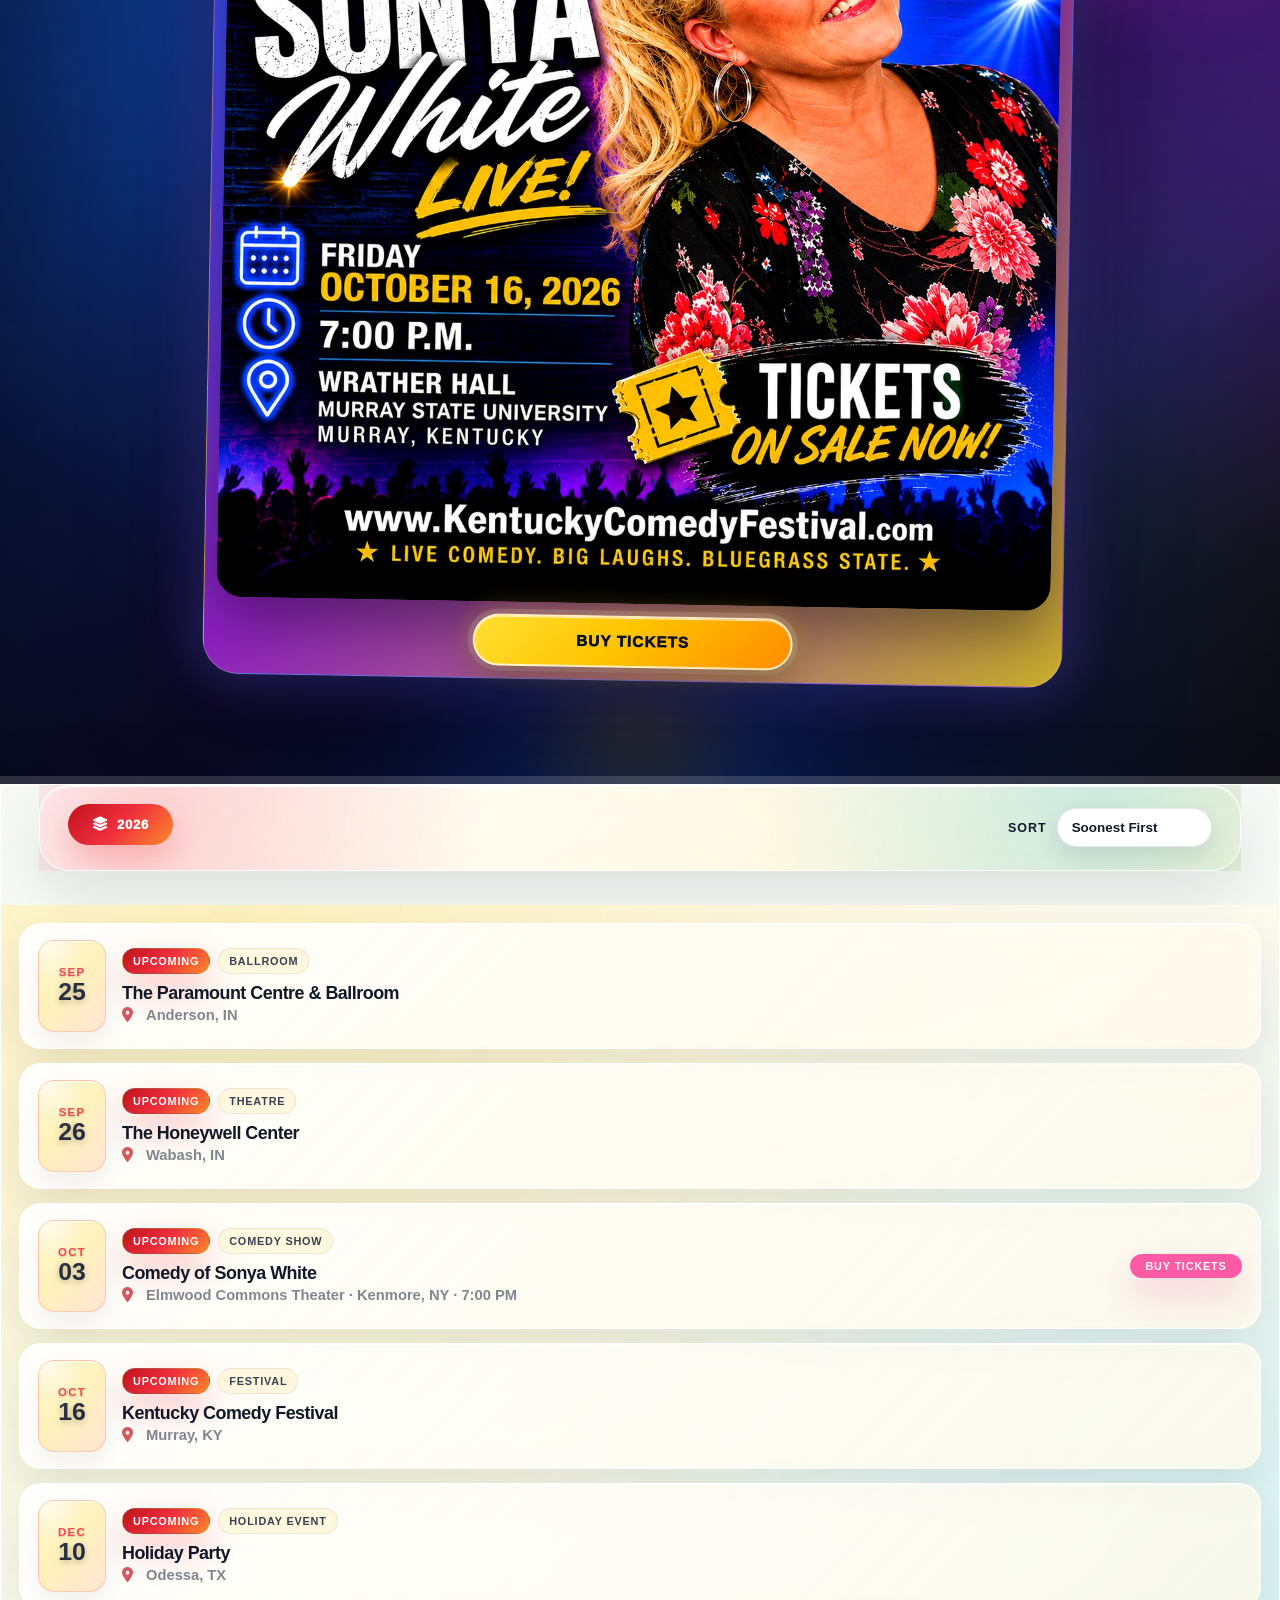
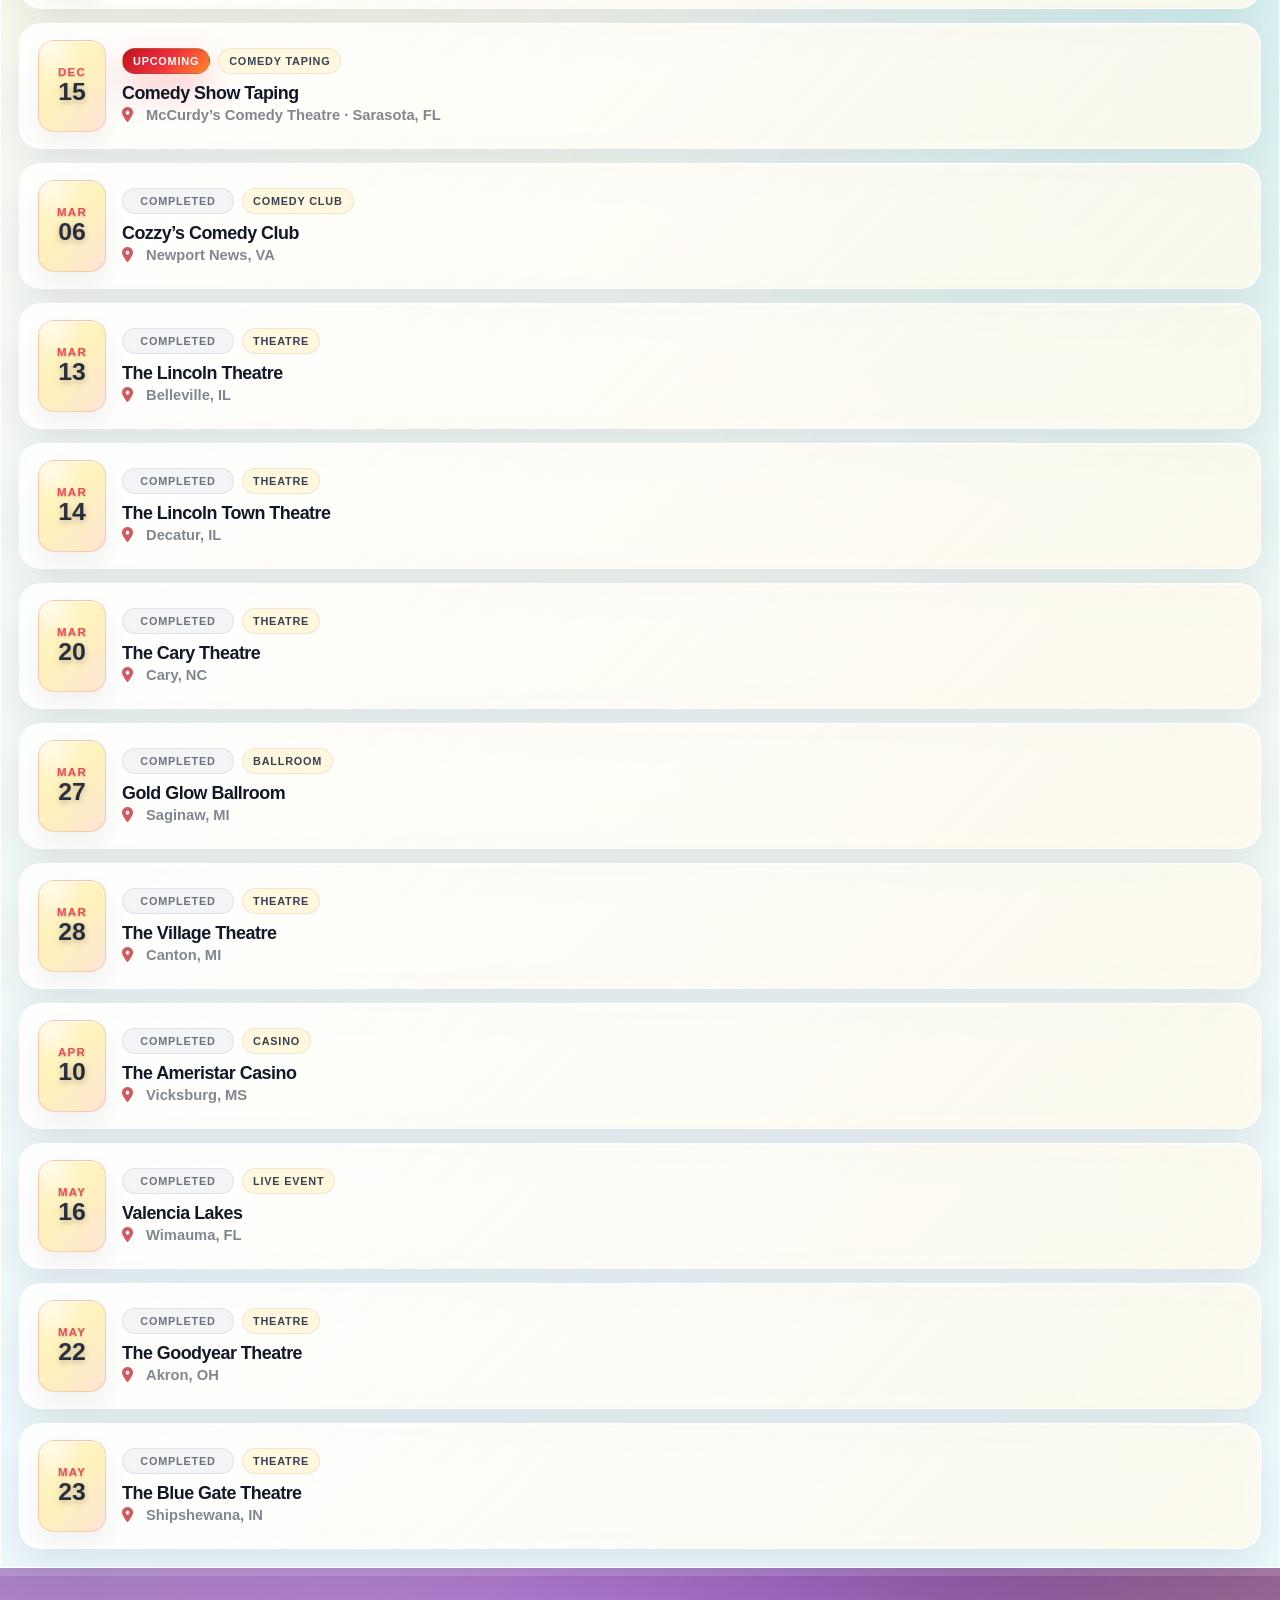
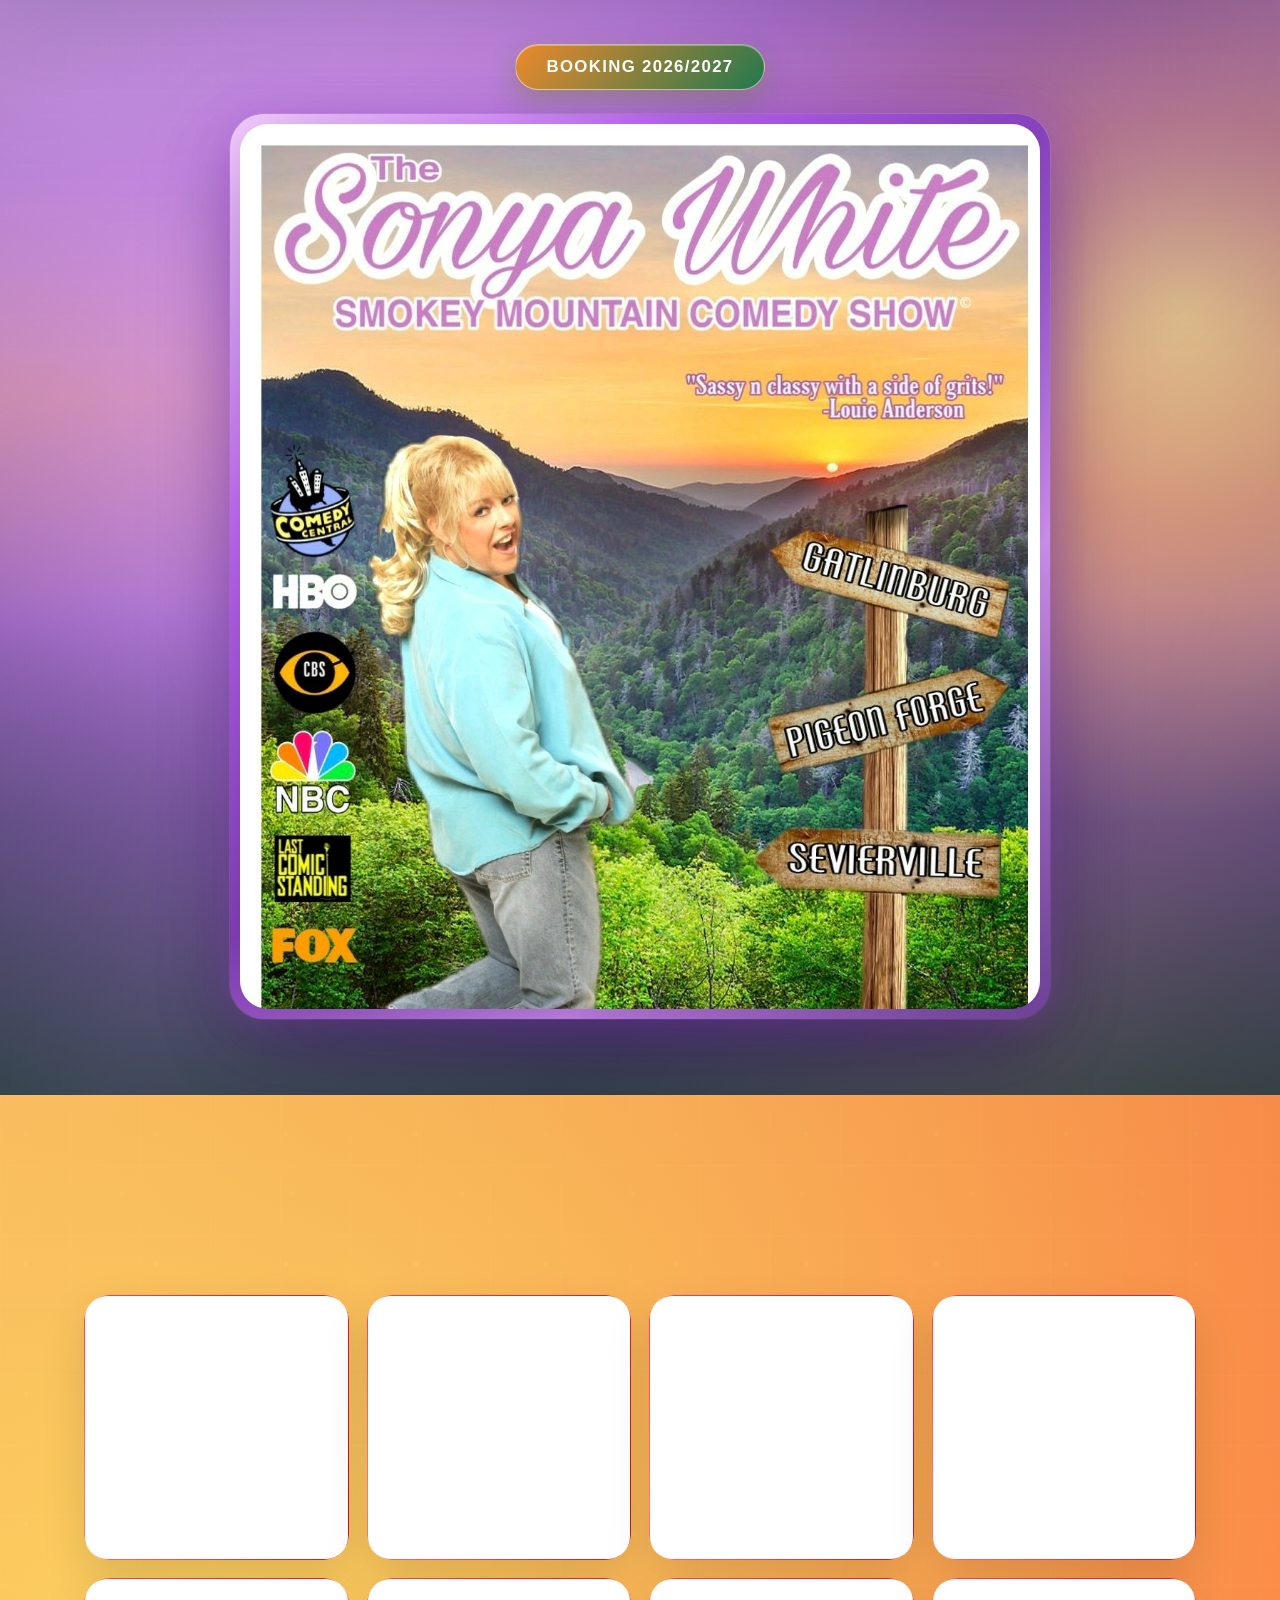
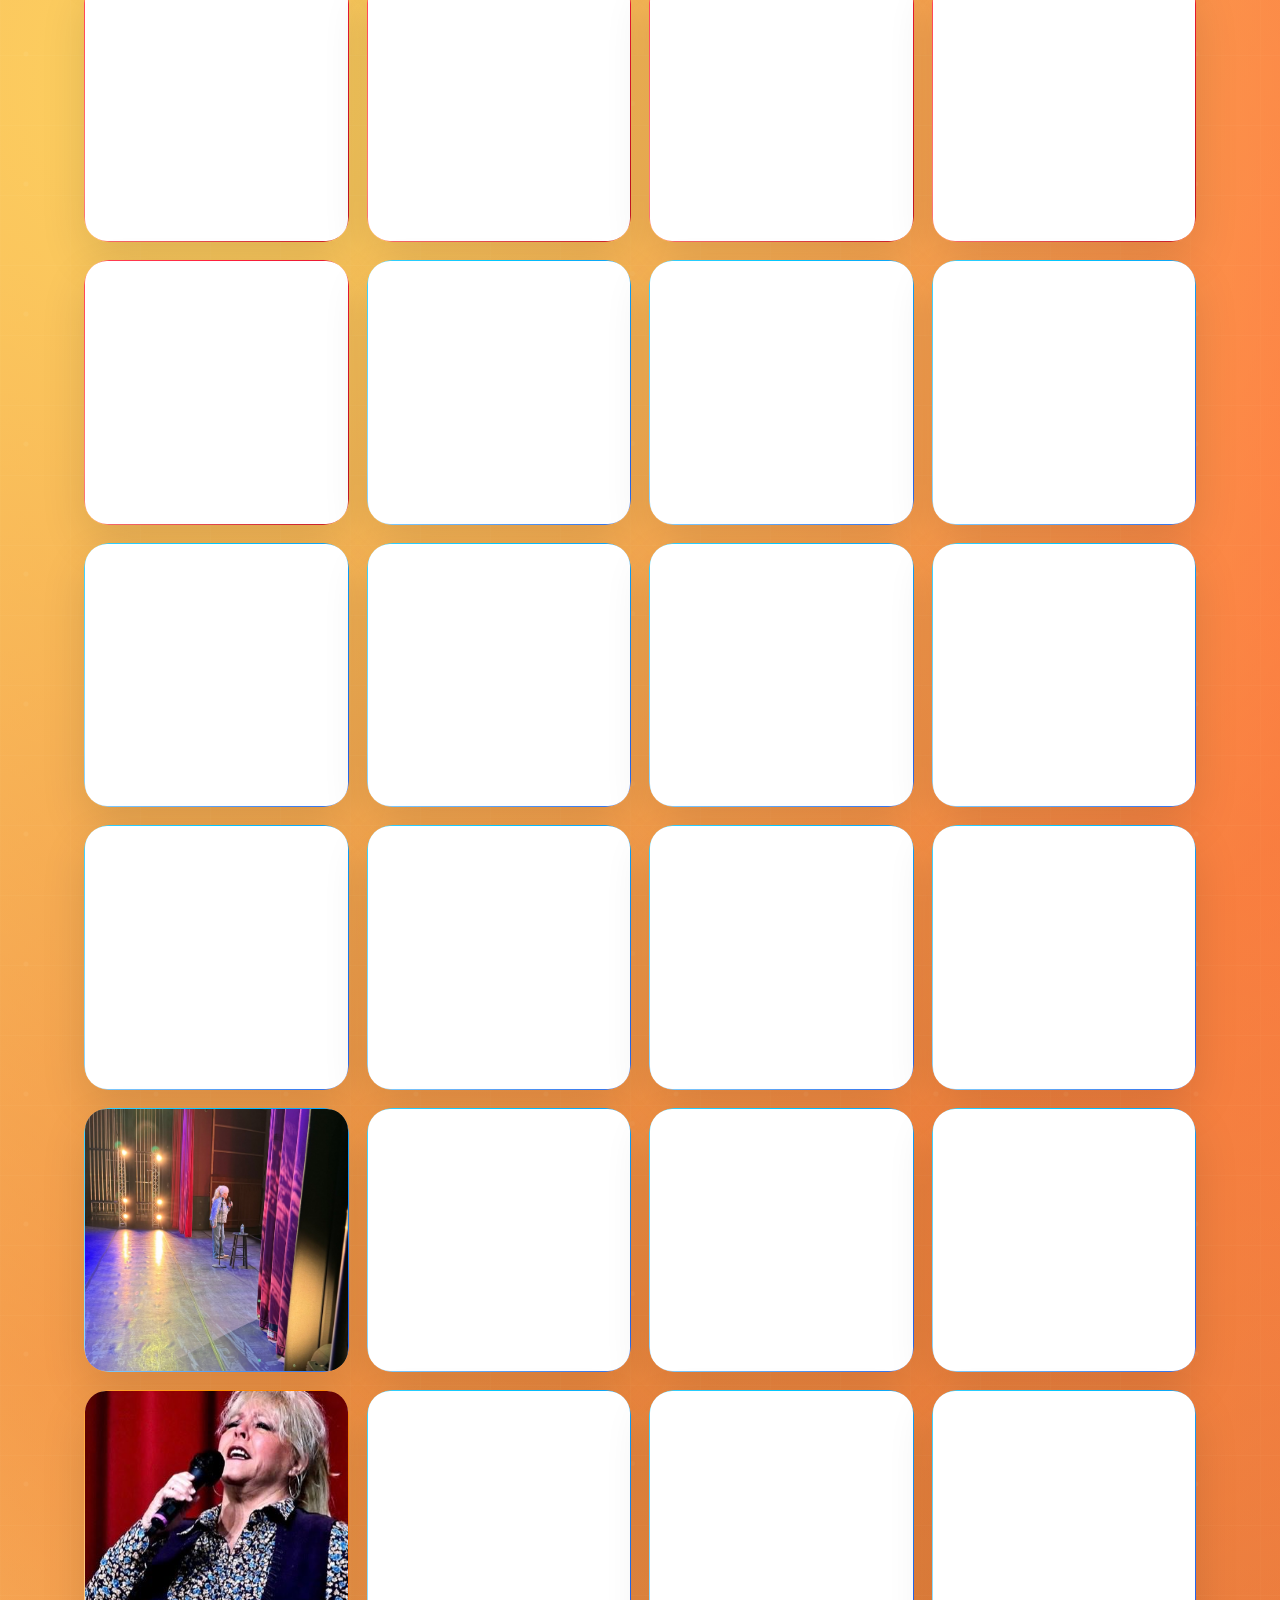
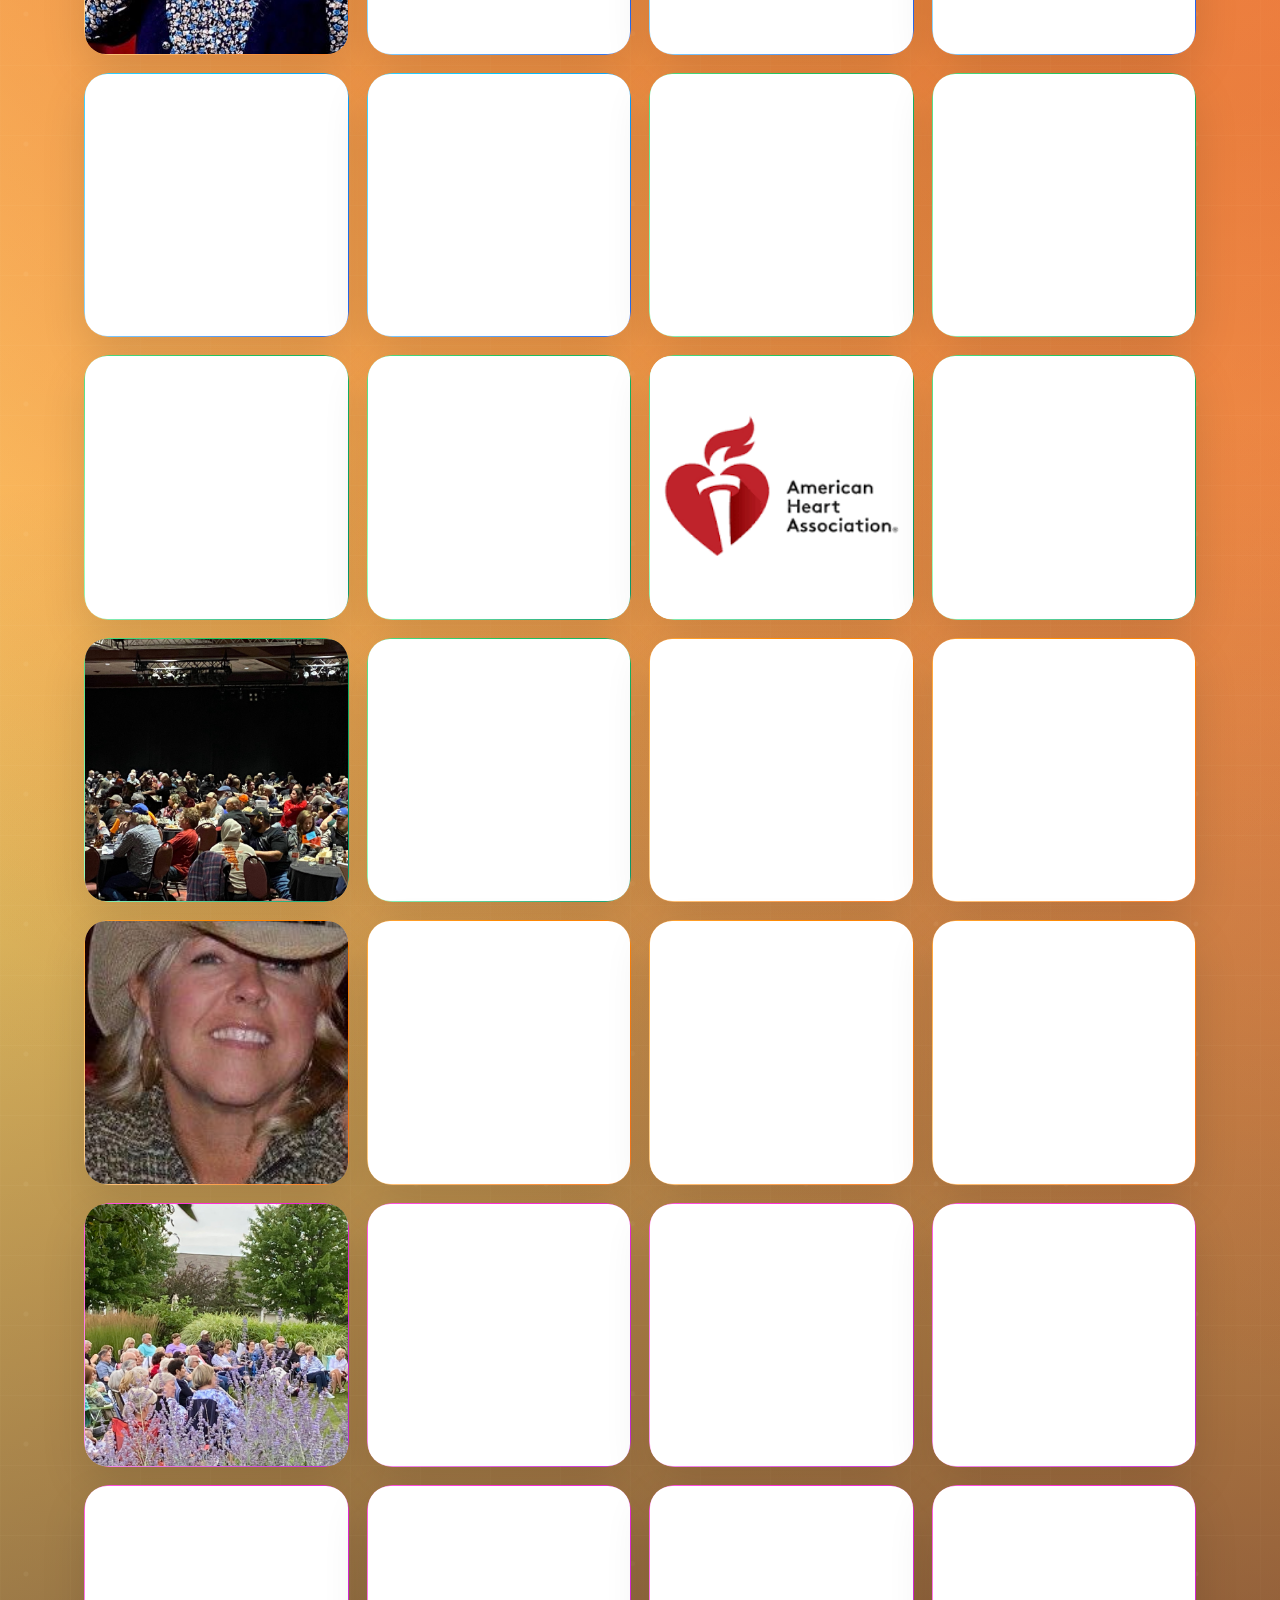
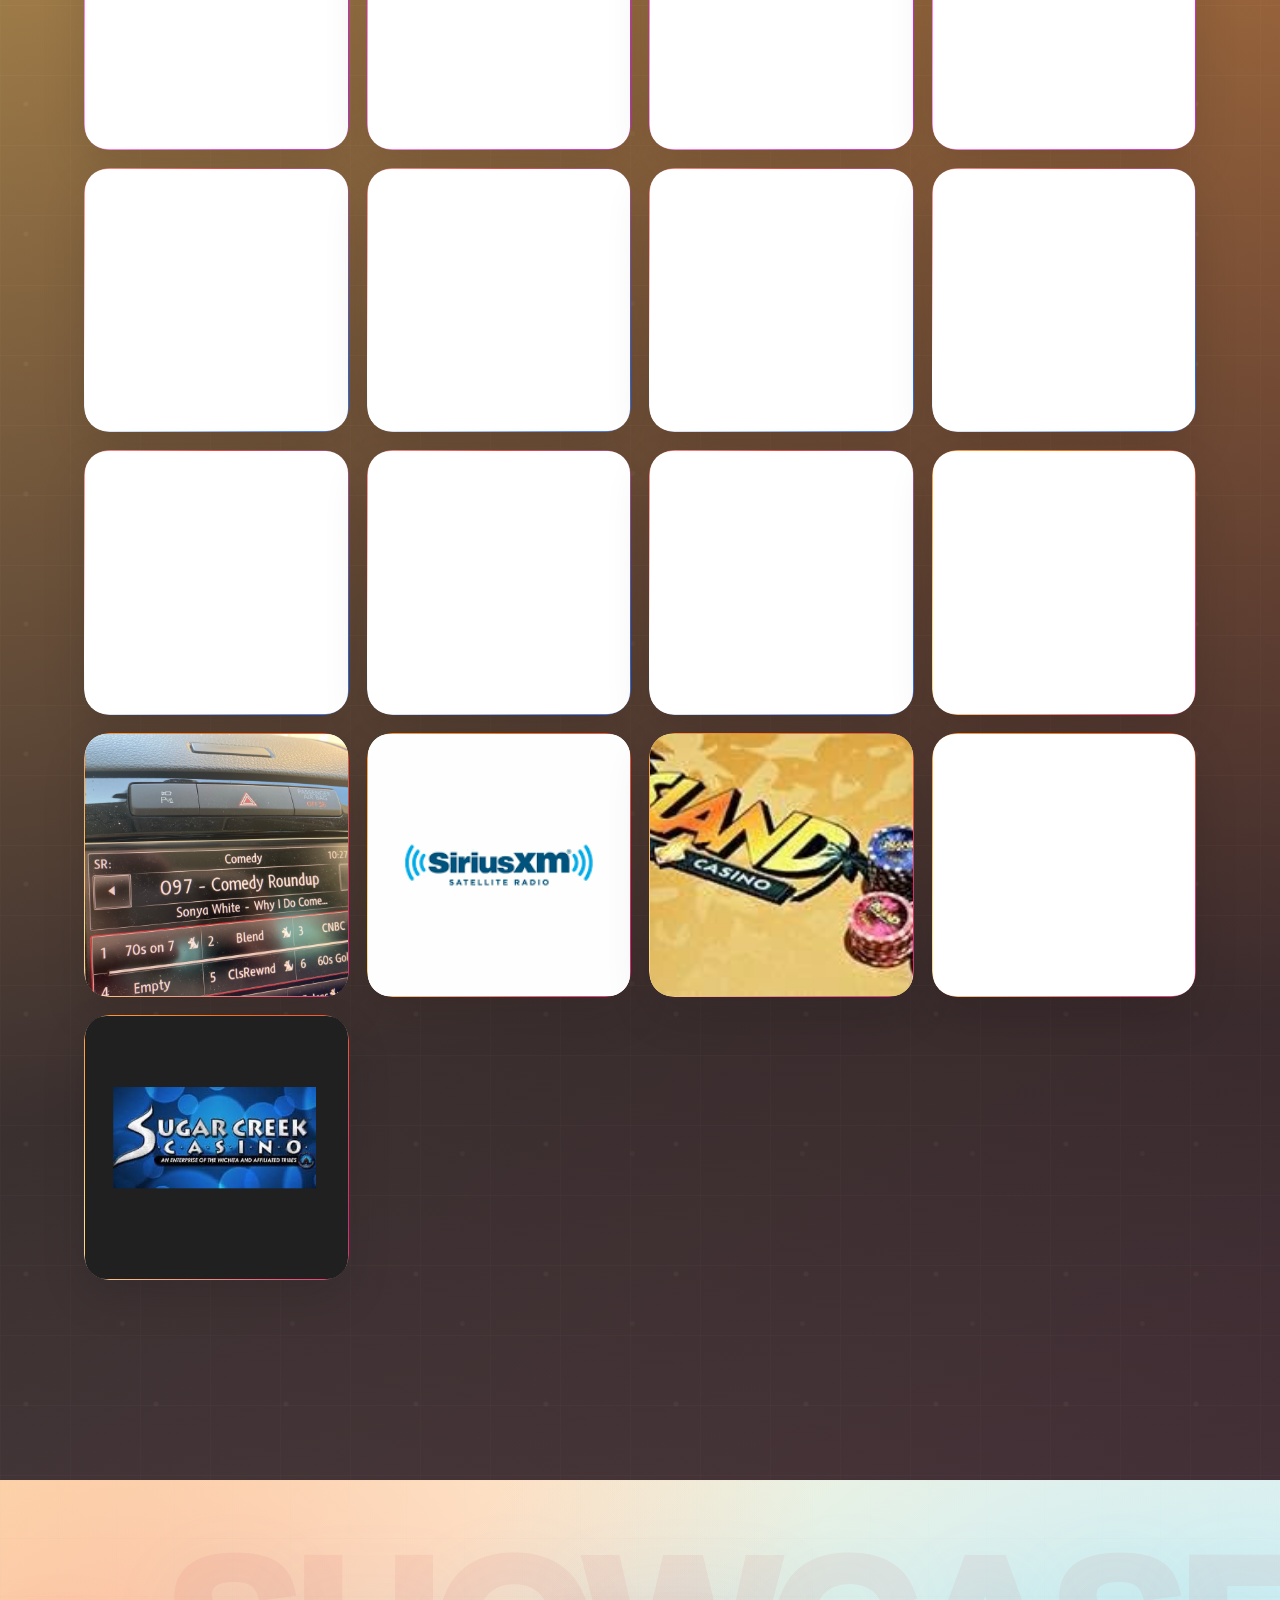
==== commit c9e69e3f: "Added event dates, removed June event, Added OCT 3 Section Promo" ====
--- a/index.html
+++ b/index.html
@@ -237,6 +237,53 @@
               }
             }
           }
+        },
+        {
+          "@type": "ListItem",
+          "position": 5,
+          "item": {
+            "@type": "Event",
+            "name": "Holiday Party",
+            "startDate": "2026-12-10",
+            "eventStatus": "https://schema.org/EventScheduled",
+            "eventAttendanceMode": "https://schema.org/OfflineEventAttendanceMode",
+            "performer": {
+              "@id": "https://sonyawhitecomedy.com/#person"
+            },
+            "location": {
+              "@type": "Place",
+              "address": {
+                "@type": "PostalAddress",
+                "addressLocality": "Odessa",
+                "addressRegion": "TX",
+                "addressCountry": "US"
+              }
+            }
+          }
+        },
+        {
+          "@type": "ListItem",
+          "position": 6,
+          "item": {
+            "@type": "Event",
+            "name": "Comedy Show Taping",
+            "startDate": "2026-12-15",
+            "eventStatus": "https://schema.org/EventScheduled",
+            "eventAttendanceMode": "https://schema.org/OfflineEventAttendanceMode",
+            "performer": {
+              "@id": "https://sonyawhitecomedy.com/#person"
+            },
+            "location": {
+              "@type": "Place",
+              "name": "McCurdy’s Comedy Theatre",
+              "address": {
+                "@type": "PostalAddress",
+                "addressLocality": "Sarasota",
+                "addressRegion": "FL",
+                "addressCountry": "US"
+              }
+            }
+          }
         }
       ]
     }
@@ -246,7 +293,17 @@
 <!-- PASSED EVENT: June 27, 2026 Puppy Party Fundraiser removed from active Event structured data. -->
 <link href="https://fonts.googleapis.com" rel="preconnect"/><link crossorigin="anonymous" href="https://fonts.gstatic.com" rel="preconnect"/><link href="https://cdnjs.cloudflare.com" rel="preconnect"/><link href="https://www.youtube.com" rel="preconnect"/><link href="https://www.youtube-nocookie.com" rel="preconnect"/><link href="https://img.youtube.com" rel="preconnect"/><link href="https://connect.facebook.net" rel="preconnect"/><link href="https://www.tiktok.com" rel="preconnect"/>
 <!-- Styles -->
-<link href="styles.css" rel="stylesheet"/>
+<link href="styles.css?v=20260810-oct3-larger" rel="stylesheet"/>
+<style id="oct3-critical-layout">
+/* Critical October 3 fallback: keeps the poster correctly sized and warm even if an old styles.css is cached. */
+.oct3-showcase{position:relative!important;width:100%!important;overflow:hidden!important;isolation:isolate!important;padding:clamp(72px,7vw,112px) 5vw!important;background:radial-gradient(circle at 16% 14%,rgba(244,236,217,.92) 0%,rgba(244,236,217,.4) 20%,transparent 38%),radial-gradient(circle at 84% 16%,rgba(241,190,127,.74) 0%,rgba(192,144,97,.3) 25%,transparent 44%),linear-gradient(135deg,#8d6540 0%,#c09261 23%,#e4d7be 50%,#c99a66 76%,#765238 100%)!important}
+.oct3-showcase-stage{position:relative!important;z-index:5!important;width:min(1200px,100%)!important;margin:0 auto!important;display:flex!important;justify-content:center!important;align-items:center!important}
+.oct3-poster-shell{position:relative!important;width:min(460px,88vw)!important;max-width:460px!important;padding:10px!important;border-radius:30px!important;display:flex!important;flex-direction:column!important;align-items:center!important;gap:14px!important;background:linear-gradient(135deg,#f4ecd9 0%,#f1be7f 48%,#c09061 100%)!important;box-shadow:0 38px 90px rgba(54,35,22,.34)!important}
+.oct3-poster-image{display:block!important;width:100%!important;max-width:100%!important;height:auto!important;object-fit:contain!important;border-radius:22px!important}
+.oct3-ticket-button{display:inline-flex!important;align-items:center!important;justify-content:center!important;gap:9px!important;width:min(100%,300px)!important;margin:0 auto 2px!important;padding:14px 28px!important;border-radius:999px!important;background:linear-gradient(135deg,#f1be7f 0%,#efa739 48%,#d9821e 100%)!important;color:#17100b!important;text-decoration:none!important;font-weight:950!important;letter-spacing:1px!important;text-transform:uppercase!important;border:2px solid rgba(255,248,234,.88)!important}
+@media(max-width:800px){.oct3-poster-shell{width:min(420px,90vw)!important;max-width:420px!important}}
+@media(max-width:520px){.oct3-showcase{padding:52px 12px!important}.oct3-poster-shell{width:min(360px,94vw)!important;max-width:360px!important}}
+</style>
 <!-- FontAwesome CDN -->
 <link crossorigin="anonymous" href="https://cdnjs.cloudflare.com/ajax/libs/font-awesome/6.5.0/css/all.min.css" integrity="sha512-...replace-with-correct-integrity..." referrerpolicy="no-referrer" rel="stylesheet"/>
 </head>
@@ -444,6 +501,43 @@
               </button>
 </div>
 <div class="tour-modal-card-grid">
+<!-- DEC 15 -->
+<div class="tour-modal-event-card upcoming" data-type="upcoming">
+<div class="tour-modal-date upcoming">
+<span>DEC</span>
+<strong>15</strong>
+</div>
+<div class="tour-modal-event-info">
+<div class="tour-modal-status-row">
+<span class="tour-modal-status-pill upcoming">Upcoming</span>
+<span class="tour-modal-type">Comedy Taping</span>
+</div>
+<h3>Comedy Show Taping</h3>
+<p class="tour-modal-venue">McCurdy’s Comedy Theatre</p>
+<p class="tour-modal-location">
+<i class="fa-solid fa-location-dot"></i>
+        Sarasota, FL
+      </p>
+</div>
+</div>
+<!-- DEC 10 -->
+<div class="tour-modal-event-card upcoming" data-type="upcoming">
+<div class="tour-modal-date upcoming">
+<span>DEC</span>
+<strong>10</strong>
+</div>
+<div class="tour-modal-event-info">
+<div class="tour-modal-status-row">
+<span class="tour-modal-status-pill upcoming">Upcoming</span>
+<span class="tour-modal-type">Holiday Event</span>
+</div>
+<h3>Holiday Party</h3>
+<p class="tour-modal-location">
+<i class="fa-solid fa-location-dot"></i>
+        Odessa, TX
+      </p>
+</div>
+</div>
 <!-- OCT 16 -->
 <div class="tour-modal-event-card upcoming" data-type="upcoming">
 <div class="tour-modal-date upcoming">
@@ -481,7 +575,7 @@
         Kenmore, NY · 7:00 PM
       </p>
 <a class="ticket-btn" href="https://www.robsplayhousetheater.com/shows/378917" rel="noopener noreferrer" target="_blank">
-        Get Tickets
+        Buy Tickets
       </a>
 </div>
 </div>
@@ -1761,6 +1855,35 @@
 </div>
 </div>
 </section>
+<!-- OCTOBER 3 COMEDY SHOW PROMO -->
+<!-- Warm poster showcase: mirrors the Kentucky promo layout without inheriting its purple/blue colors. -->
+<section class="oct3-showcase" aria-label="October 3 Sonya White comedy show">
+  <div class="oct3-showcase-light oct3-light-one" aria-hidden="true"></div>
+  <div class="oct3-showcase-light oct3-light-two" aria-hidden="true"></div>
+  <div class="oct3-showcase-light oct3-light-three" aria-hidden="true"></div>
+  <div class="oct3-showcase-grid" aria-hidden="true"></div>
+  <div class="oct3-showcase-stage">
+    <div class="oct3-poster-shell">
+      <img
+        class="oct3-poster-image"
+        alt="Comedy of Sonya White at Elmwood Commons Theater — October 3, 2026"
+        decoding="async"
+        loading="lazy"
+        src="assets/images/october3-event.jpg"
+      />
+      <a
+        class="oct3-ticket-button"
+        href="https://www.robsplayhousetheater.com/shows/378917"
+        rel="noopener noreferrer"
+        target="_blank"
+      >
+        <i class="fa-solid fa-ticket" aria-hidden="true"></i>
+        Buy Tickets
+      </a>
+    </div>
+  </div>
+</section>
+
 <!-- KENTUCKY COMEDY FESTIVAL PROMO -->
 <section class="kentucky-comedy-section">
 <div class="kentucky-comedy-light light-one"></div>
@@ -1872,7 +1995,7 @@
         </p>
 </div>
 <a class="ticket-btn" href="https://www.robsplayhousetheater.com/shows/378917" rel="noopener noreferrer" target="_blank">
-        Get Tickets
+        Buy Tickets
       </a>
 </div>
 <!-- October 16 -->
@@ -1890,6 +2013,42 @@
 <p>
 <i class="fa-solid fa-location-dot"></i>
           Murray, KY
+        </p>
+</div>
+</div>
+<!-- DECEMBER 10 -->
+<div class="tour-card" data-date="2026-12-10" data-type="upcoming">
+<div class="tour-date upcoming">
+<span>DEC</span>
+<strong>10</strong>
+</div>
+<div class="tour-info">
+<div class="tour-status-row">
+<span class="status-badge upcoming-badge">Upcoming</span>
+<span class="tour-type">Holiday Event</span>
+</div>
+<h3>Holiday Party</h3>
+<p>
+<i class="fa-solid fa-location-dot"></i>
+          Odessa, TX
+        </p>
+</div>
+</div>
+<!-- DECEMBER 15 -->
+<div class="tour-card" data-date="2026-12-15" data-type="upcoming">
+<div class="tour-date upcoming">
+<span>DEC</span>
+<strong>15</strong>
+</div>
+<div class="tour-info">
+<div class="tour-status-row">
+<span class="status-badge upcoming-badge">Upcoming</span>
+<span class="tour-type">Comedy Taping</span>
+</div>
+<h3>Comedy Show Taping</h3>
+<p>
+<i class="fa-solid fa-location-dot"></i>
+          McCurdy’s Comedy Theatre · Sarasota, FL
         </p>
 </div>
 </div>
--- a/styles.css
+++ b/styles.css
@@ -13341,3 +13341,177 @@
   }
 }
 
+/* =========================
+   OCTOBER 3 COMEDY SHOW PROMO
+   Larger desktop poster + responsive sizing
+========================= */
+
+.oct3-showcase {
+  position: relative;
+  width: 100%;
+  overflow: hidden;
+  isolation: isolate;
+
+  padding: clamp(65px, 6vw, 95px) 5vw;
+
+  background:
+    radial-gradient(
+      circle at 16% 14%,
+      rgba(244, 236, 217, 0.92) 0%,
+      rgba(244, 236, 217, 0.40) 20%,
+      transparent 38%
+    ),
+    radial-gradient(
+      circle at 84% 16%,
+      rgba(241, 190, 127, 0.74) 0%,
+      rgba(192, 144, 97, 0.30) 25%,
+      transparent 44%
+    ),
+    linear-gradient(
+      135deg,
+      #8d6540 0%,
+      #c09261 23%,
+      #e4d7be 50%,
+      #c99a66 76%,
+      #765238 100%
+    );
+}
+
+
+/* CENTER POSTER */
+.oct3-showcase-stage {
+  position: relative;
+  z-index: 5;
+
+  width: min(1300px, 100%);
+  margin: 0 auto;
+
+  display: flex;
+  justify-content: center;
+  align-items: center;
+}
+
+
+/* POSTER CONTAINER */
+/* Higher specificity + !important makes this override
+   the old October 3 fallback CSS in index.html */
+body .oct3-showcase .oct3-poster-shell {
+  position: relative;
+
+  width: min(620px, 88vw) !important;
+  max-width: 620px !important;
+
+  padding: 12px !important;
+  border-radius: 30px !important;
+
+  display: flex !important;
+  flex-direction: column !important;
+  align-items: center !important;
+
+  gap: 14px !important;
+
+  background:
+    linear-gradient(
+      135deg,
+      #f4ecd9 0%,
+      #f1be7f 48%,
+      #c09061 100%
+    ) !important;
+
+  box-shadow:
+    0 38px 90px rgba(54, 35, 22, 0.34) !important;
+}
+
+
+/* EVENT IMAGE */
+body .oct3-showcase .oct3-poster-image {
+  display: block !important;
+
+  width: 100% !important;
+  max-width: 100% !important;
+
+  height: auto !important;
+
+  object-fit: contain !important;
+
+  border-radius: 22px !important;
+}
+
+
+/* BUY TICKETS BUTTON */
+body .oct3-showcase .oct3-ticket-button {
+  display: inline-flex !important;
+  align-items: center !important;
+  justify-content: center !important;
+
+  gap: 9px !important;
+
+  width: min(100%, 340px) !important;
+
+  margin: 0 auto 2px !important;
+
+  padding: 15px 30px !important;
+
+  border-radius: 999px !important;
+
+  background:
+    linear-gradient(
+      135deg,
+      #f1be7f 0%,
+      #efa739 48%,
+      #d9821e 100%
+    ) !important;
+
+  color: #17100b !important;
+
+  text-decoration: none !important;
+
+  font-weight: 950 !important;
+  letter-spacing: 1px !important;
+  text-transform: uppercase !important;
+
+  border:
+    2px solid rgba(255, 248, 234, 0.88) !important;
+}
+
+
+/* =========================
+   TABLET
+========================= */
+
+@media (max-width: 800px) {
+
+  body .oct3-showcase .oct3-poster-shell {
+    width: min(520px, 90vw) !important;
+    max-width: 520px !important;
+  }
+
+}
+
+
+/* =========================
+   MOBILE
+========================= */
+
+@media (max-width: 520px) {
+
+  .oct3-showcase {
+    padding: 48px 12px;
+  }
+
+  body .oct3-showcase .oct3-poster-shell {
+    width: min(390px, 94vw) !important;
+    max-width: 390px !important;
+
+    padding: 9px !important;
+  }
+
+  body .oct3-showcase .oct3-ticket-button {
+    width: 100% !important;
+
+    padding: 13px 22px !important;
+
+    font-size: 0.8rem !important;
+  }
+
+}
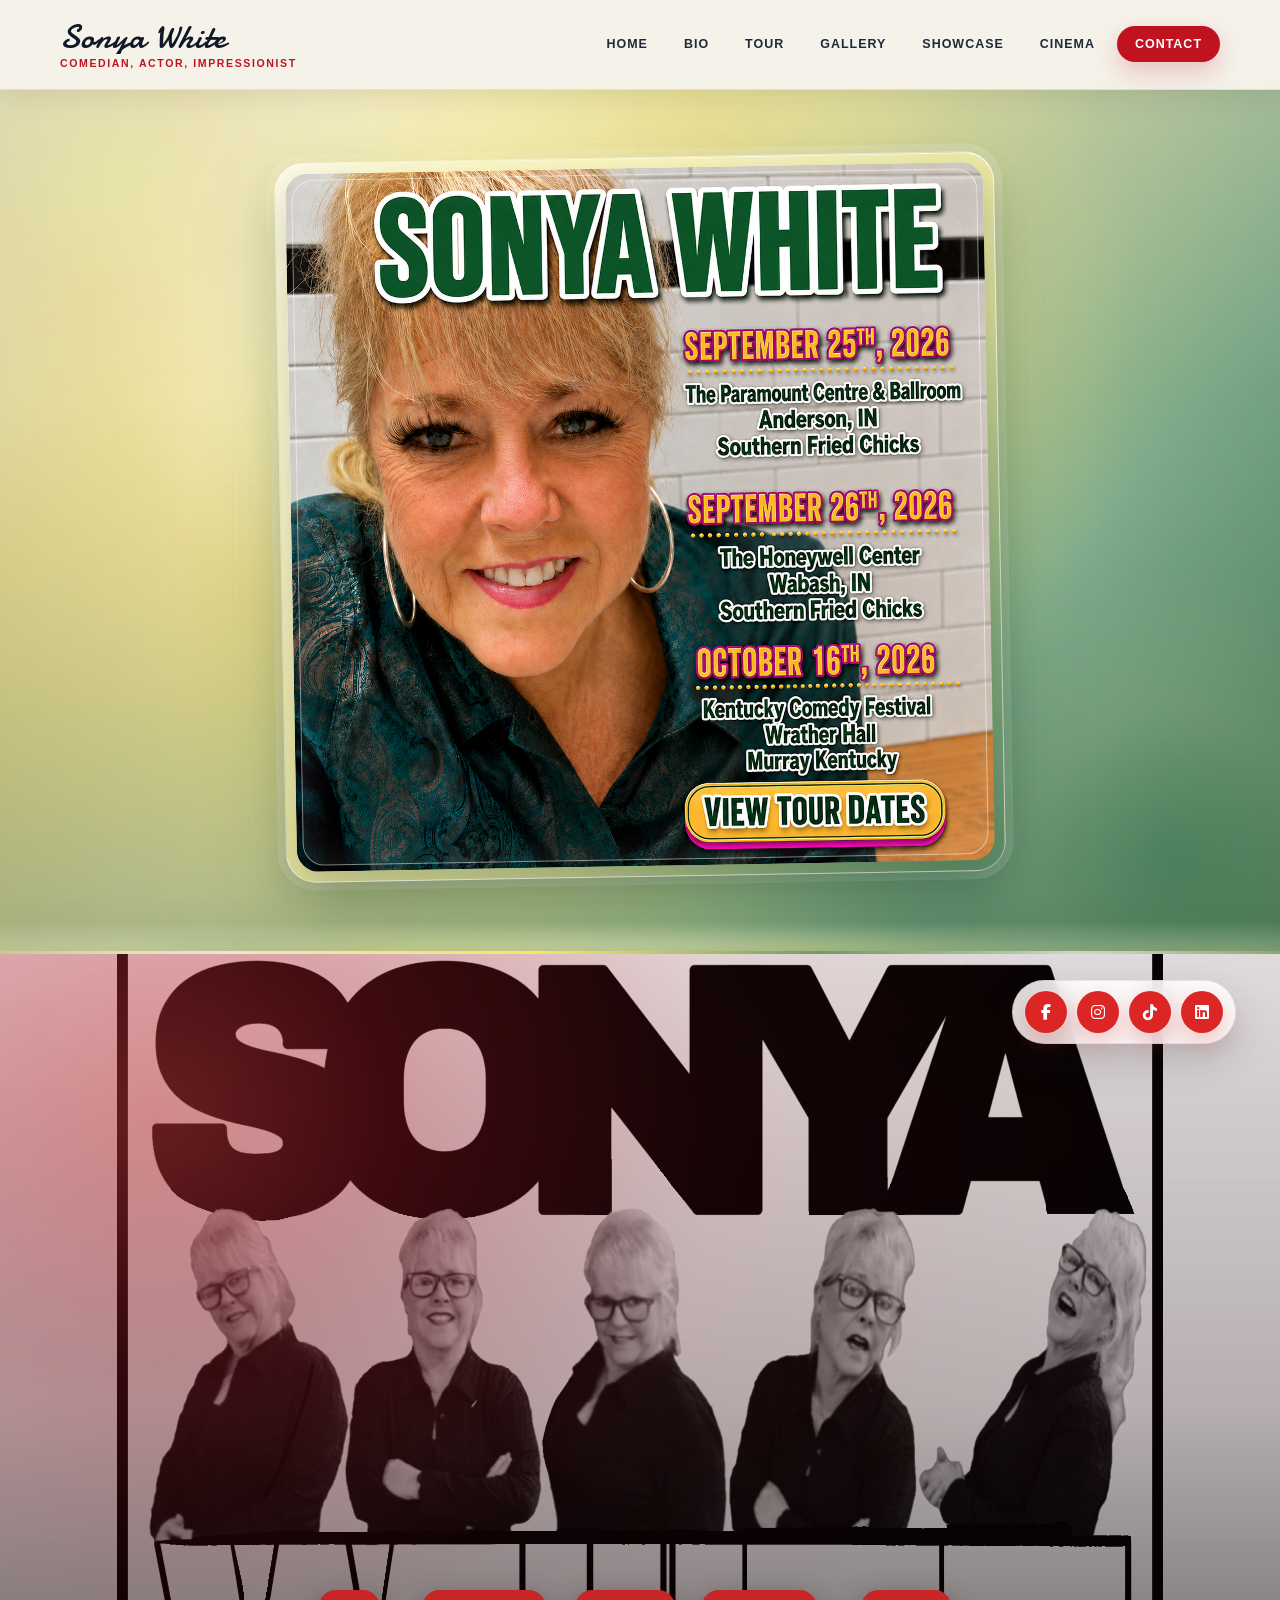
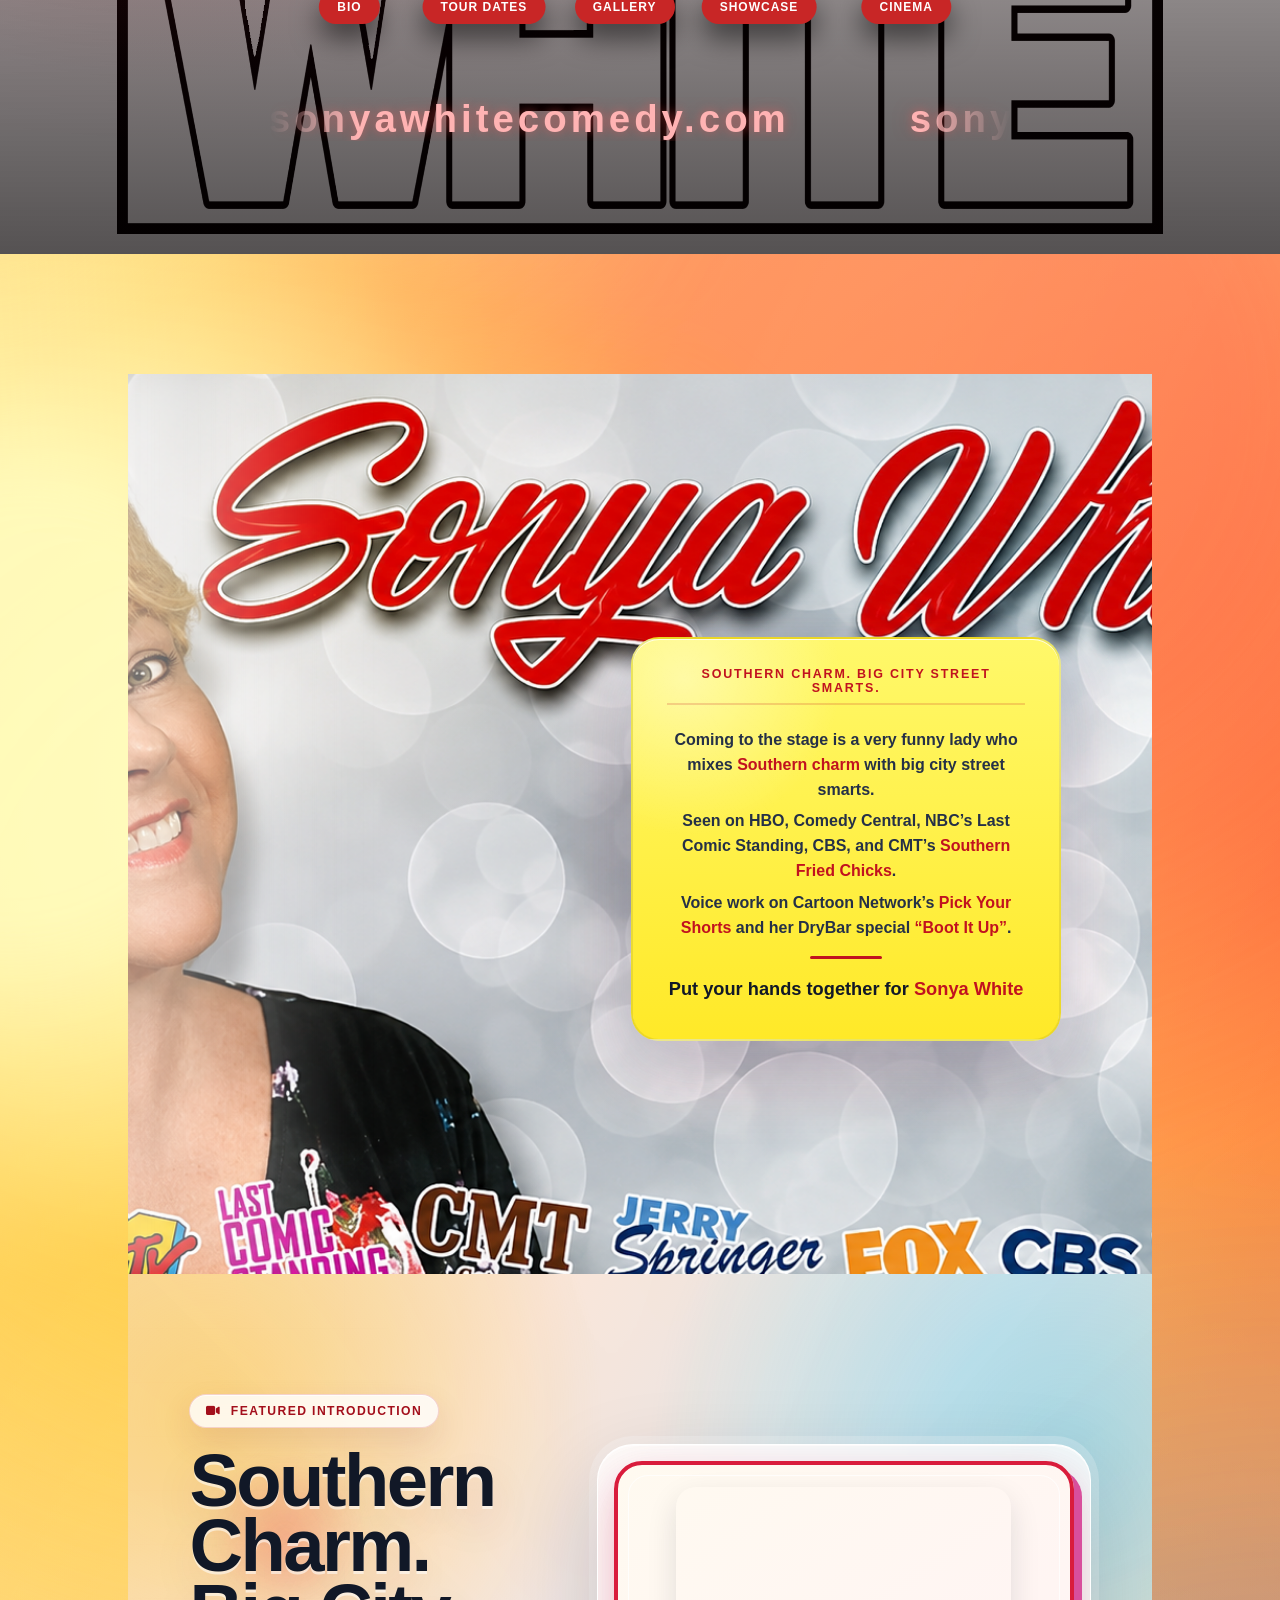
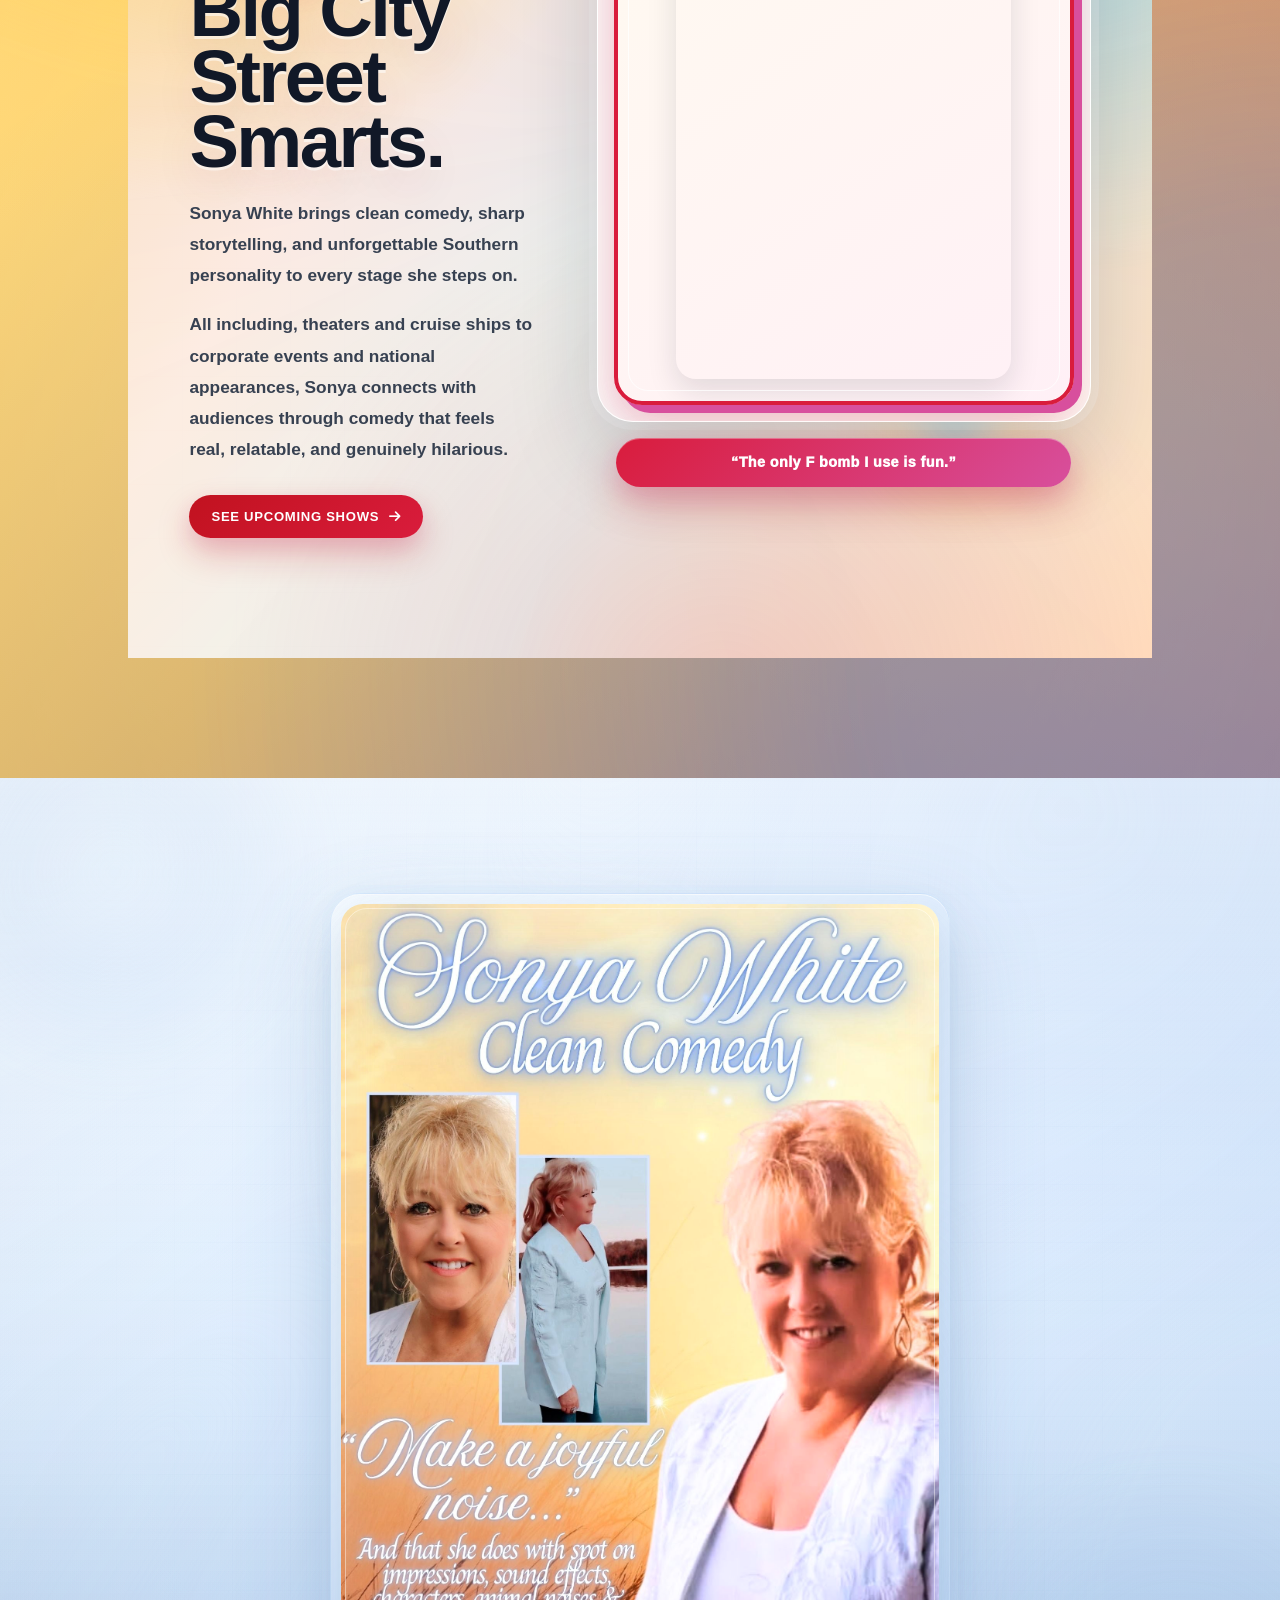
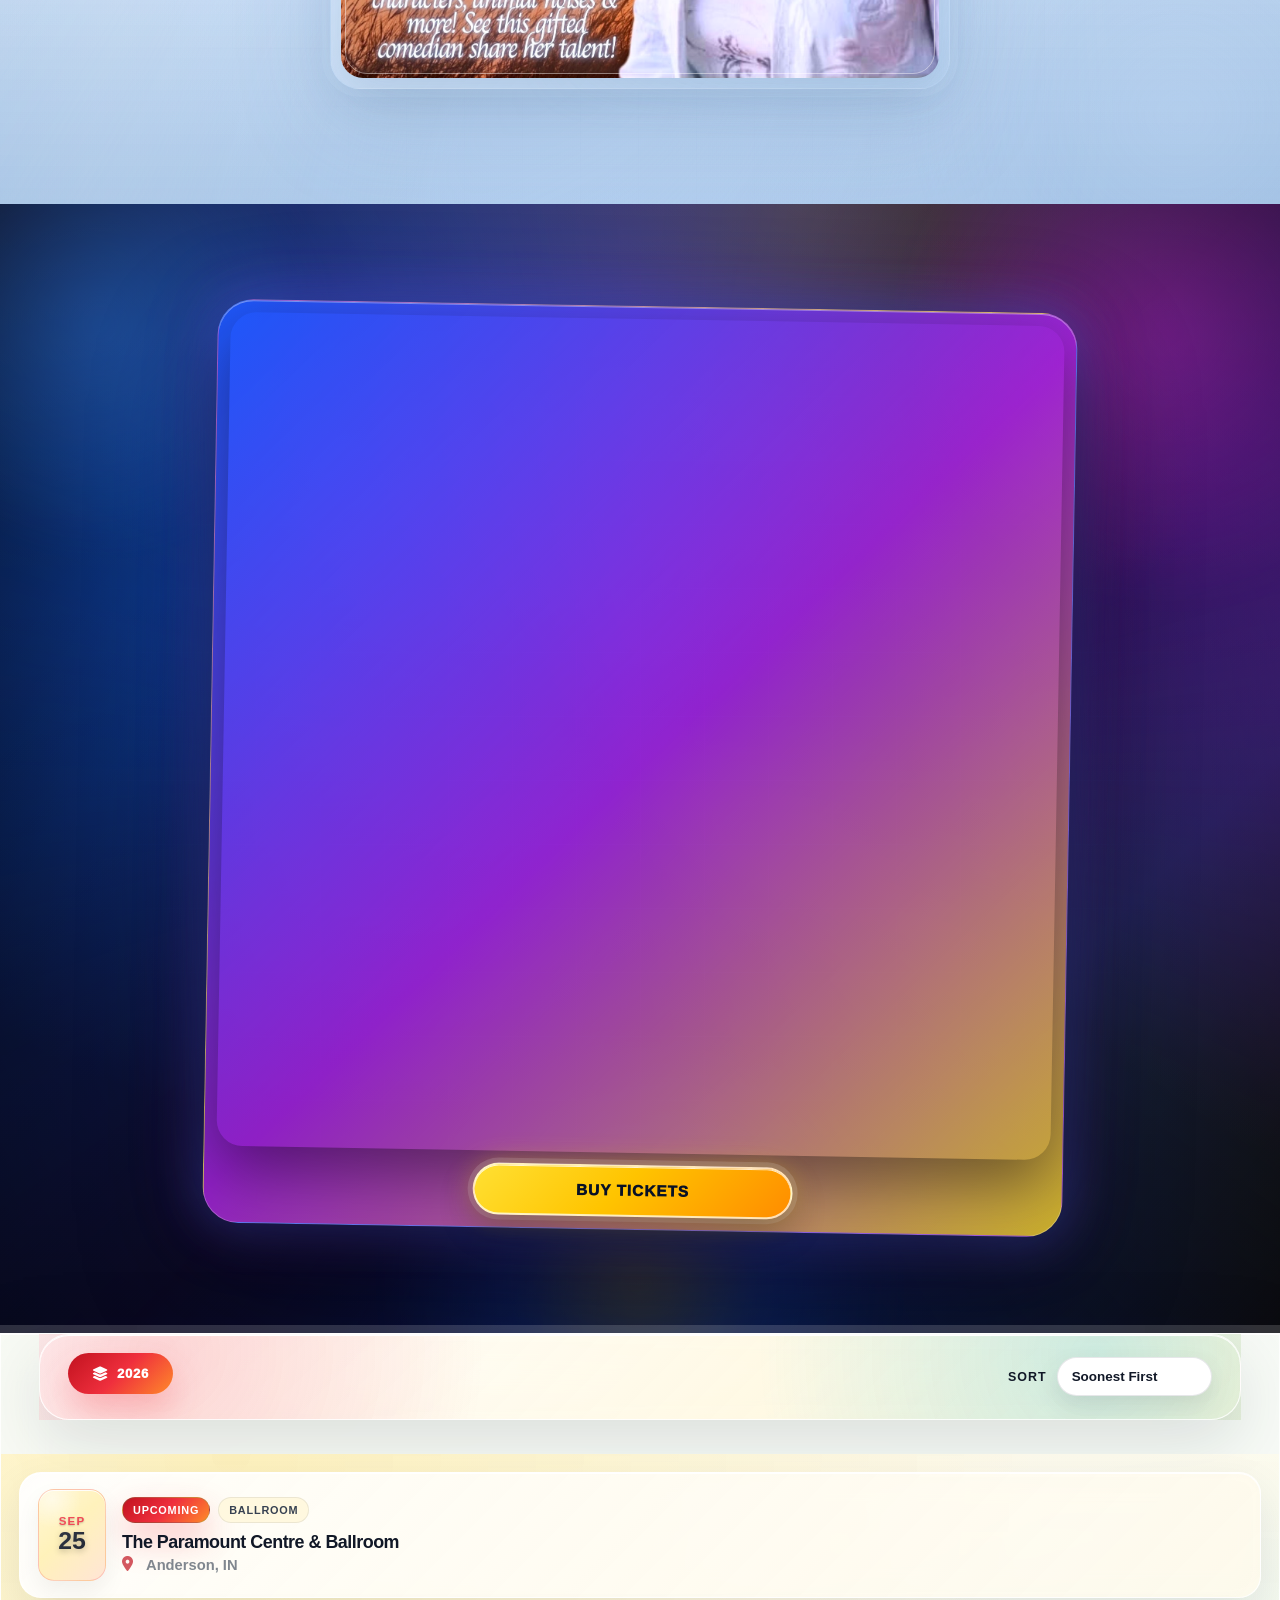
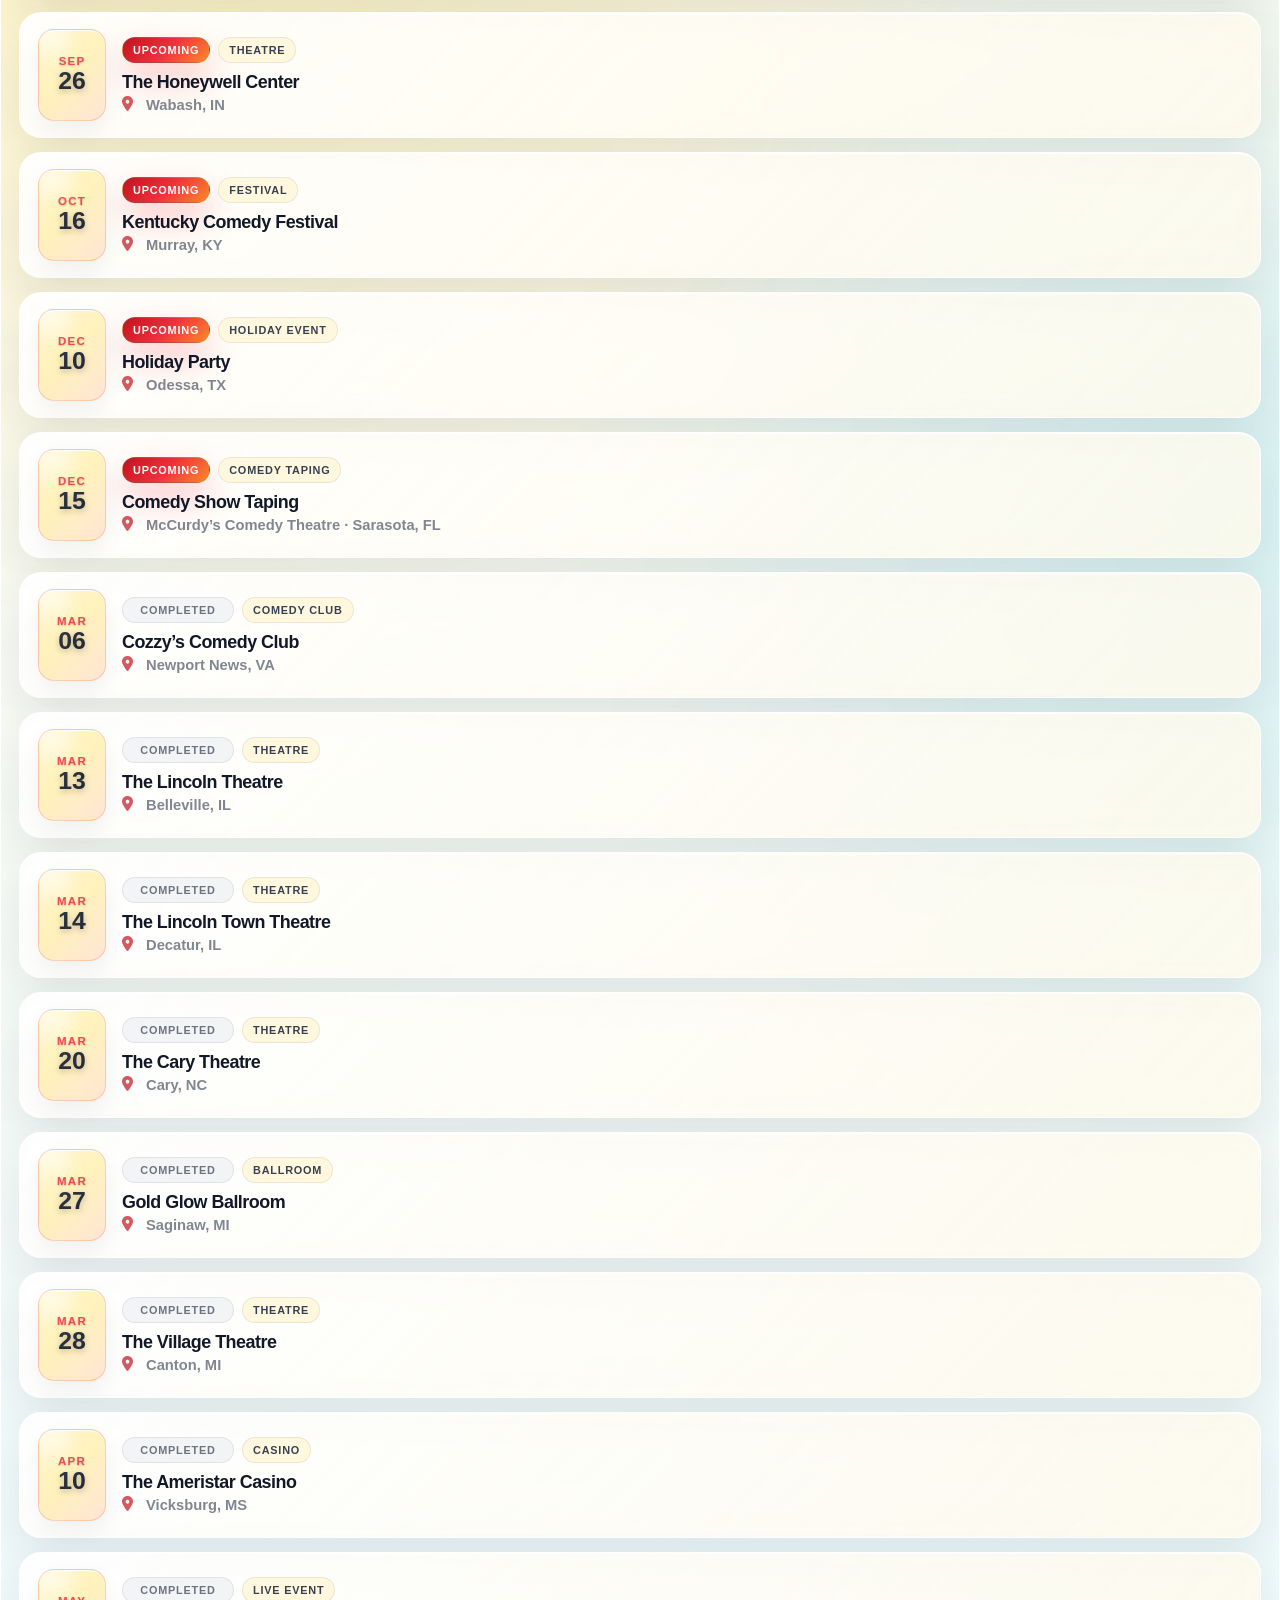
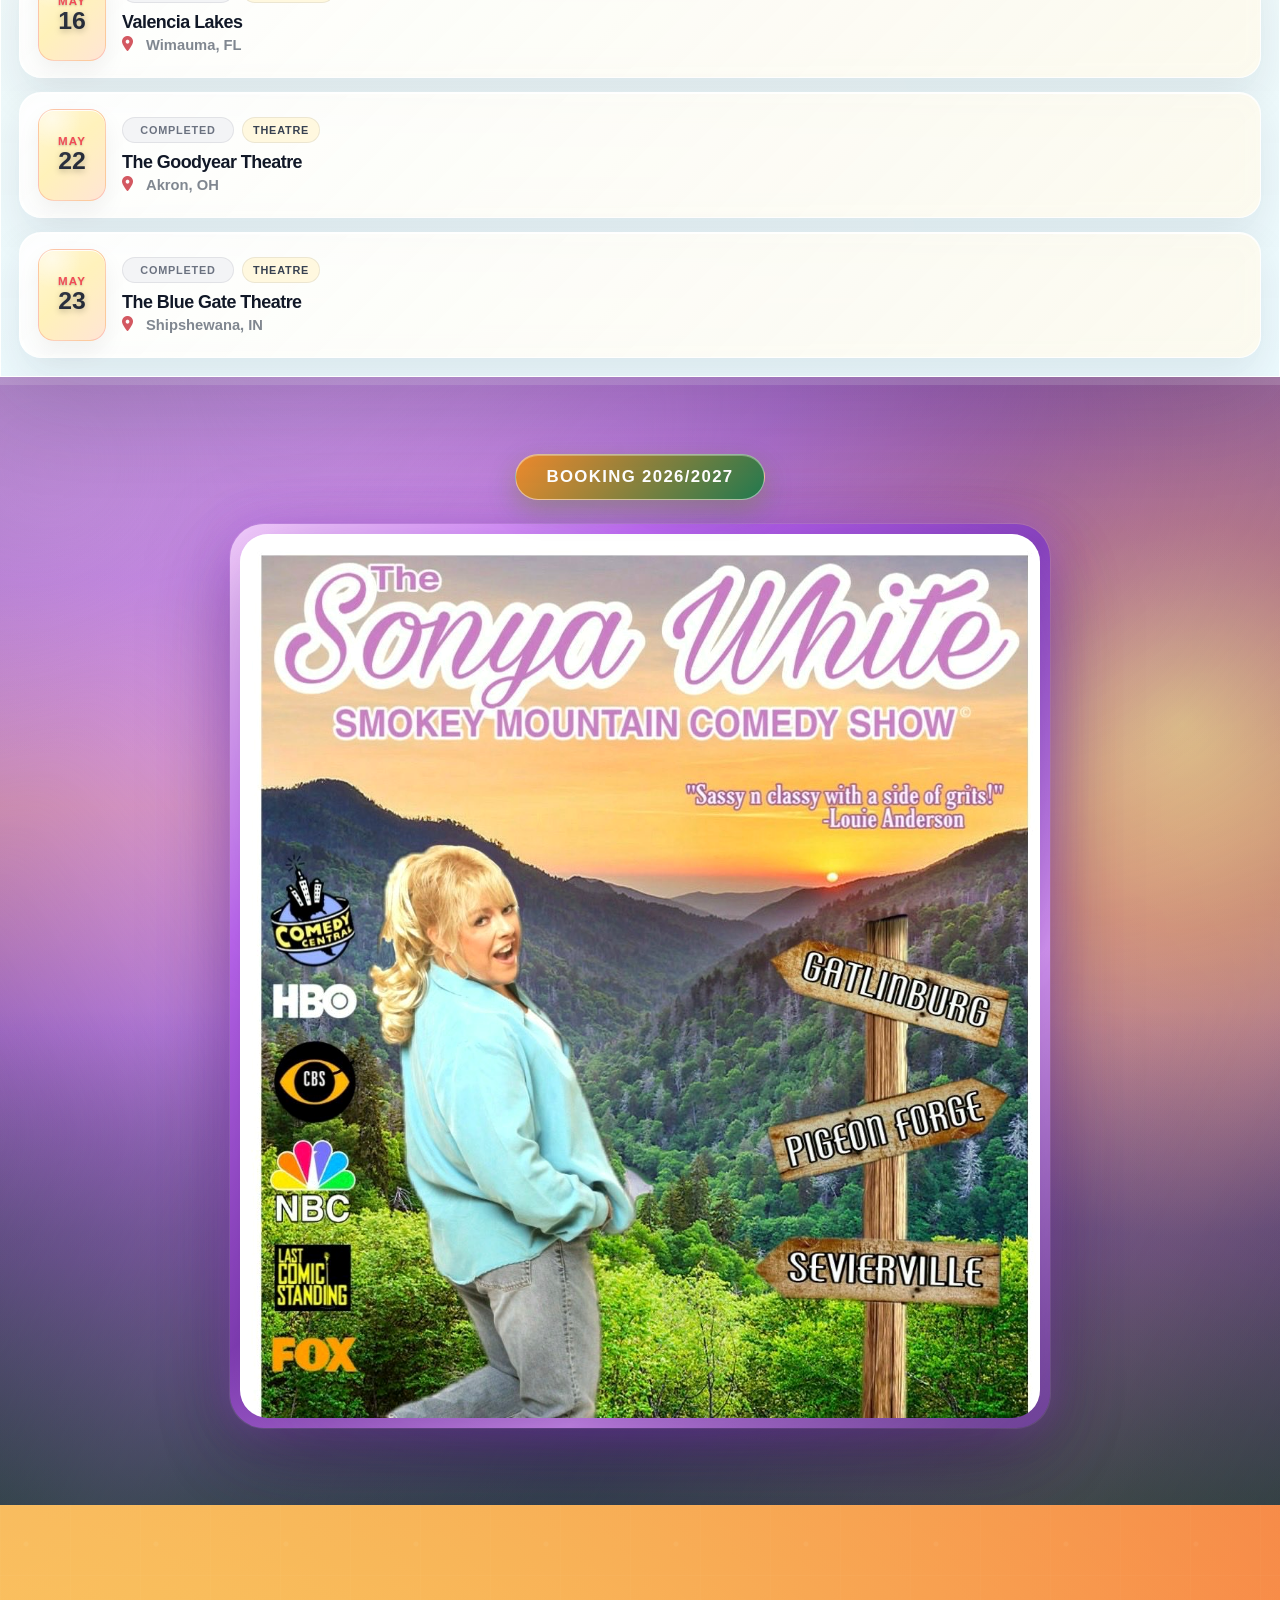
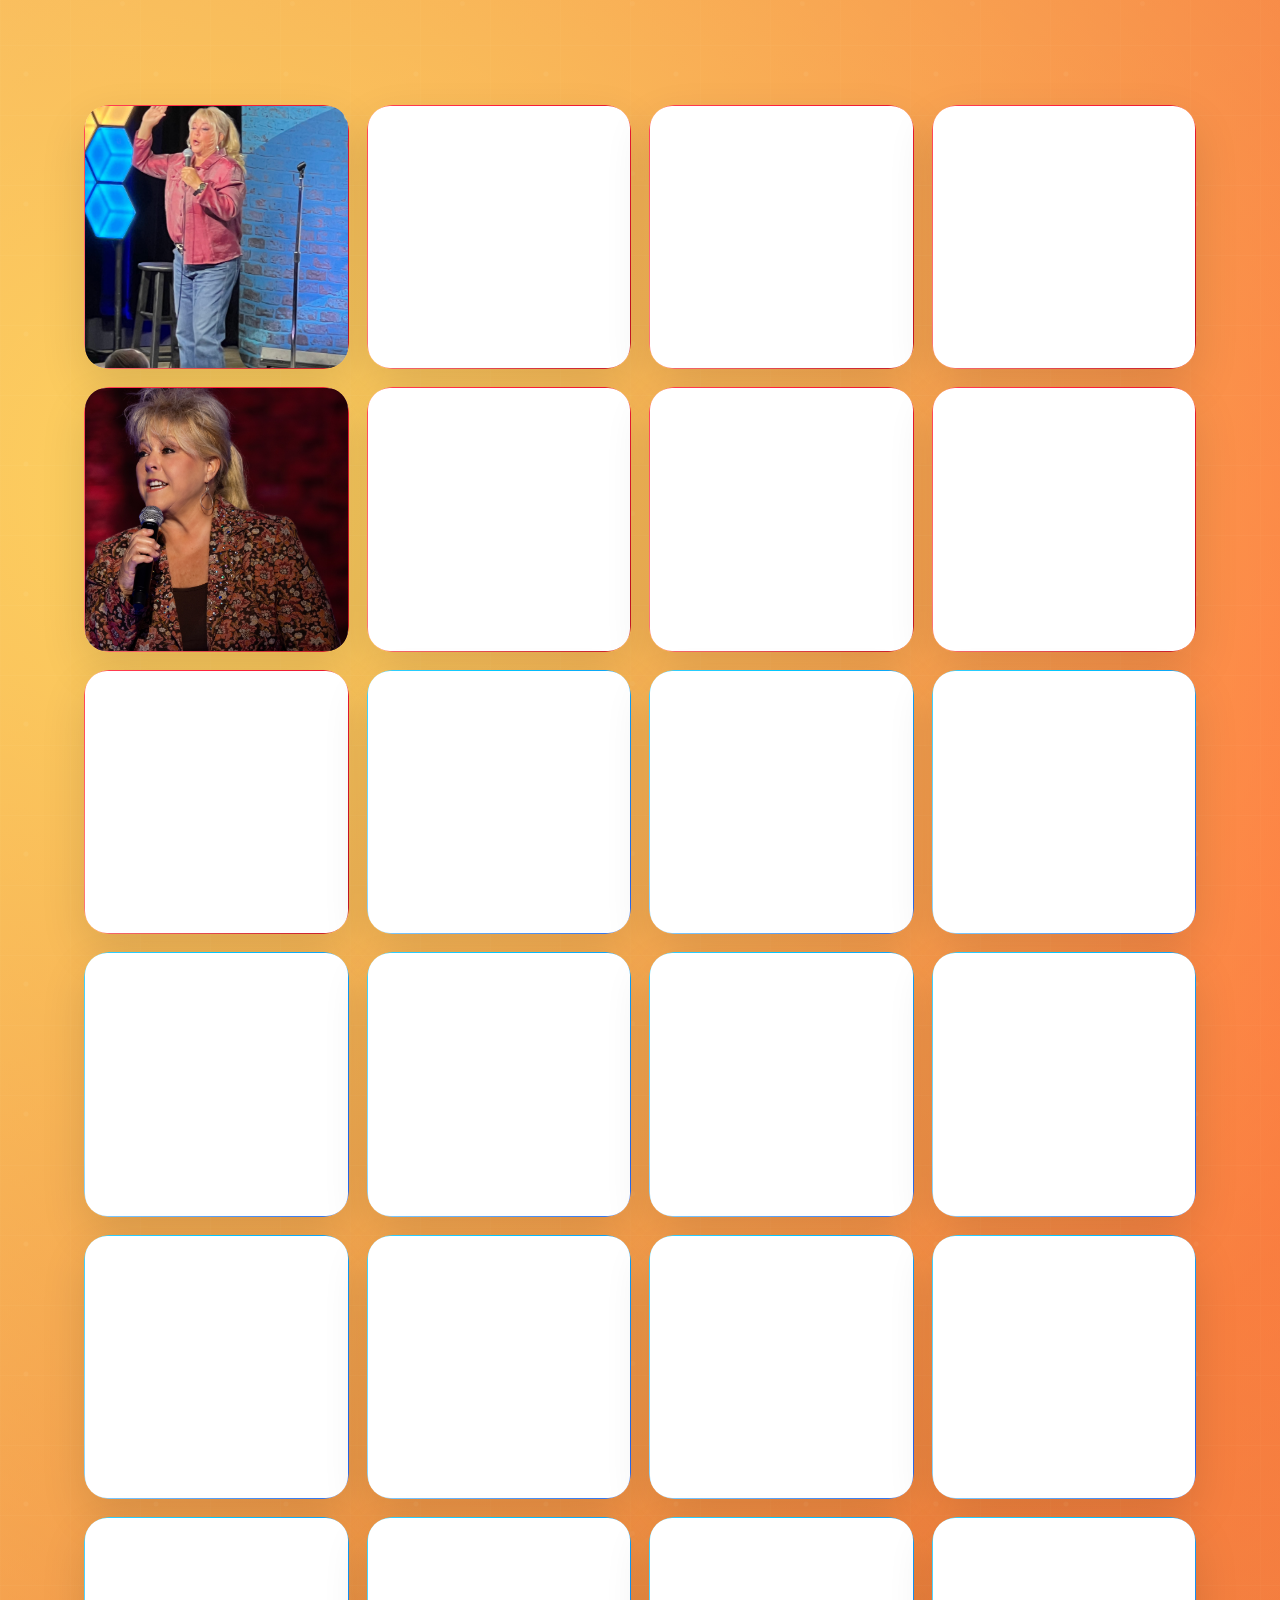
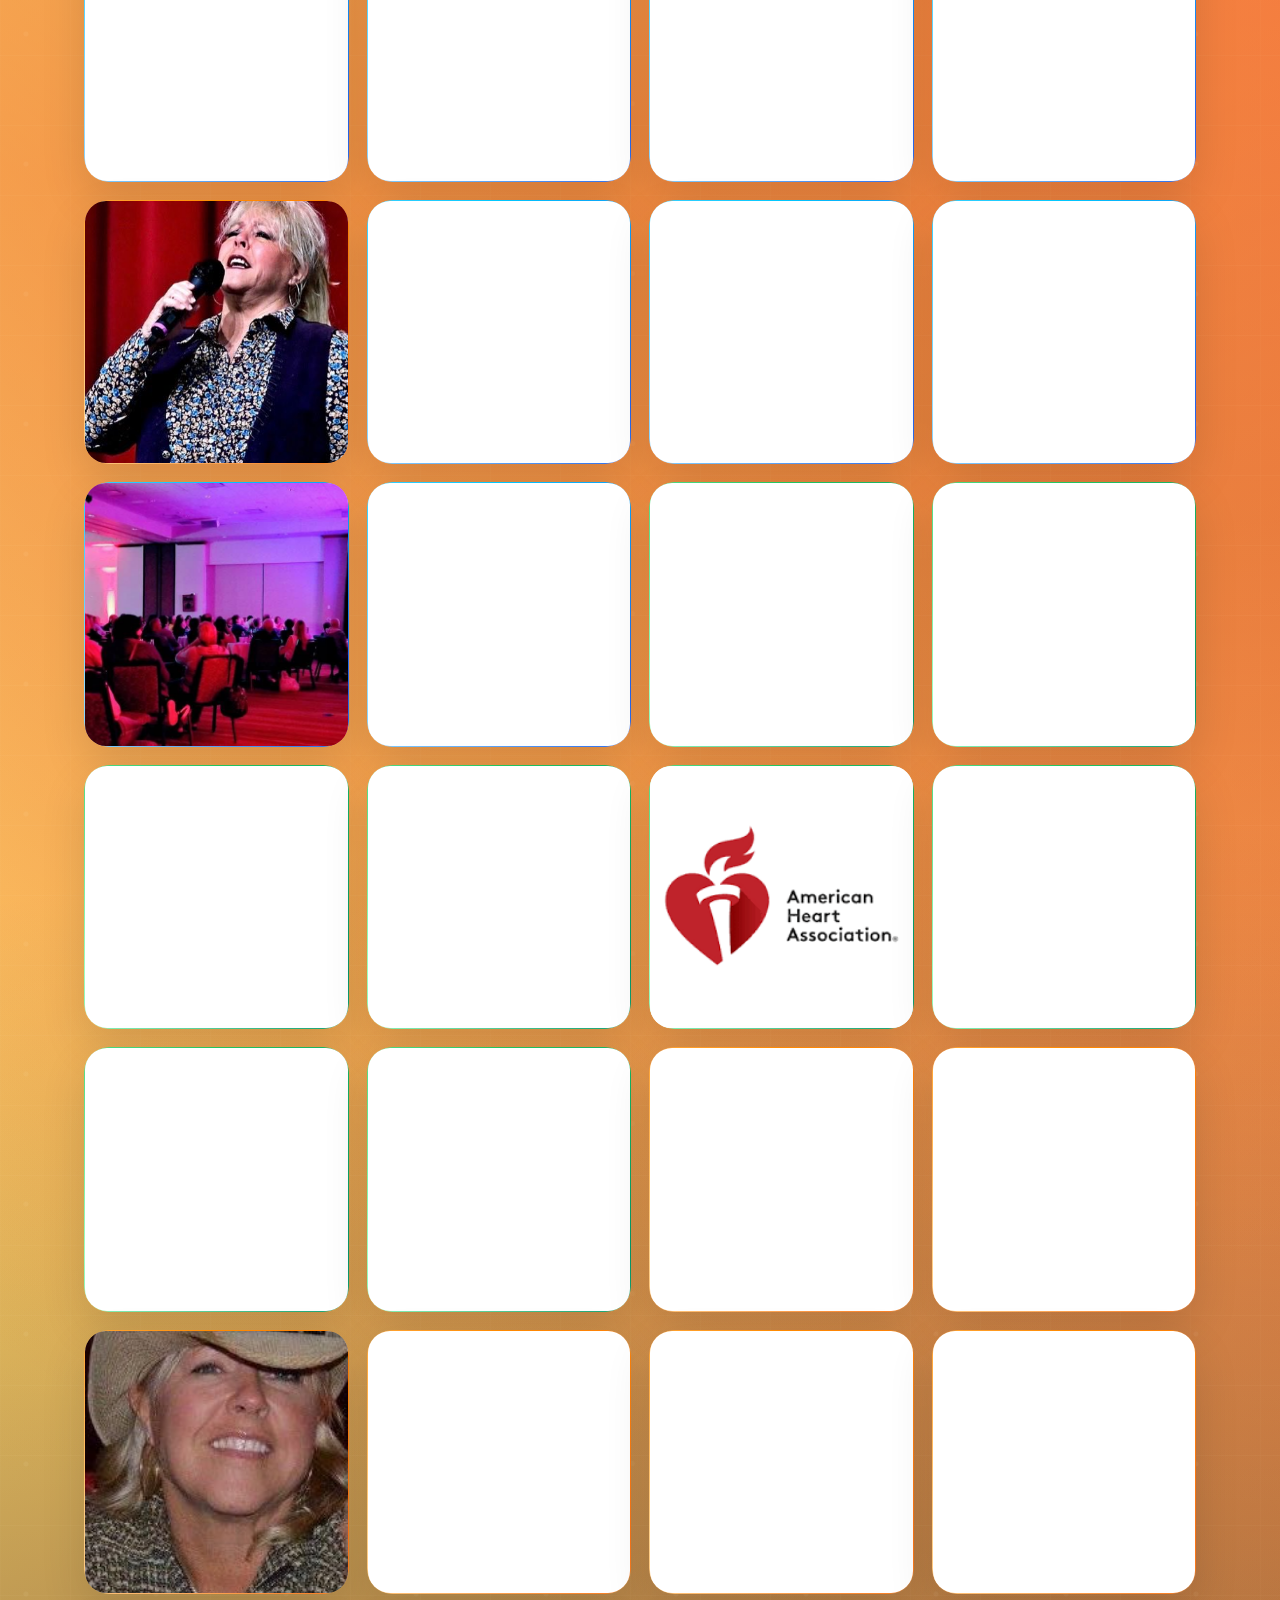
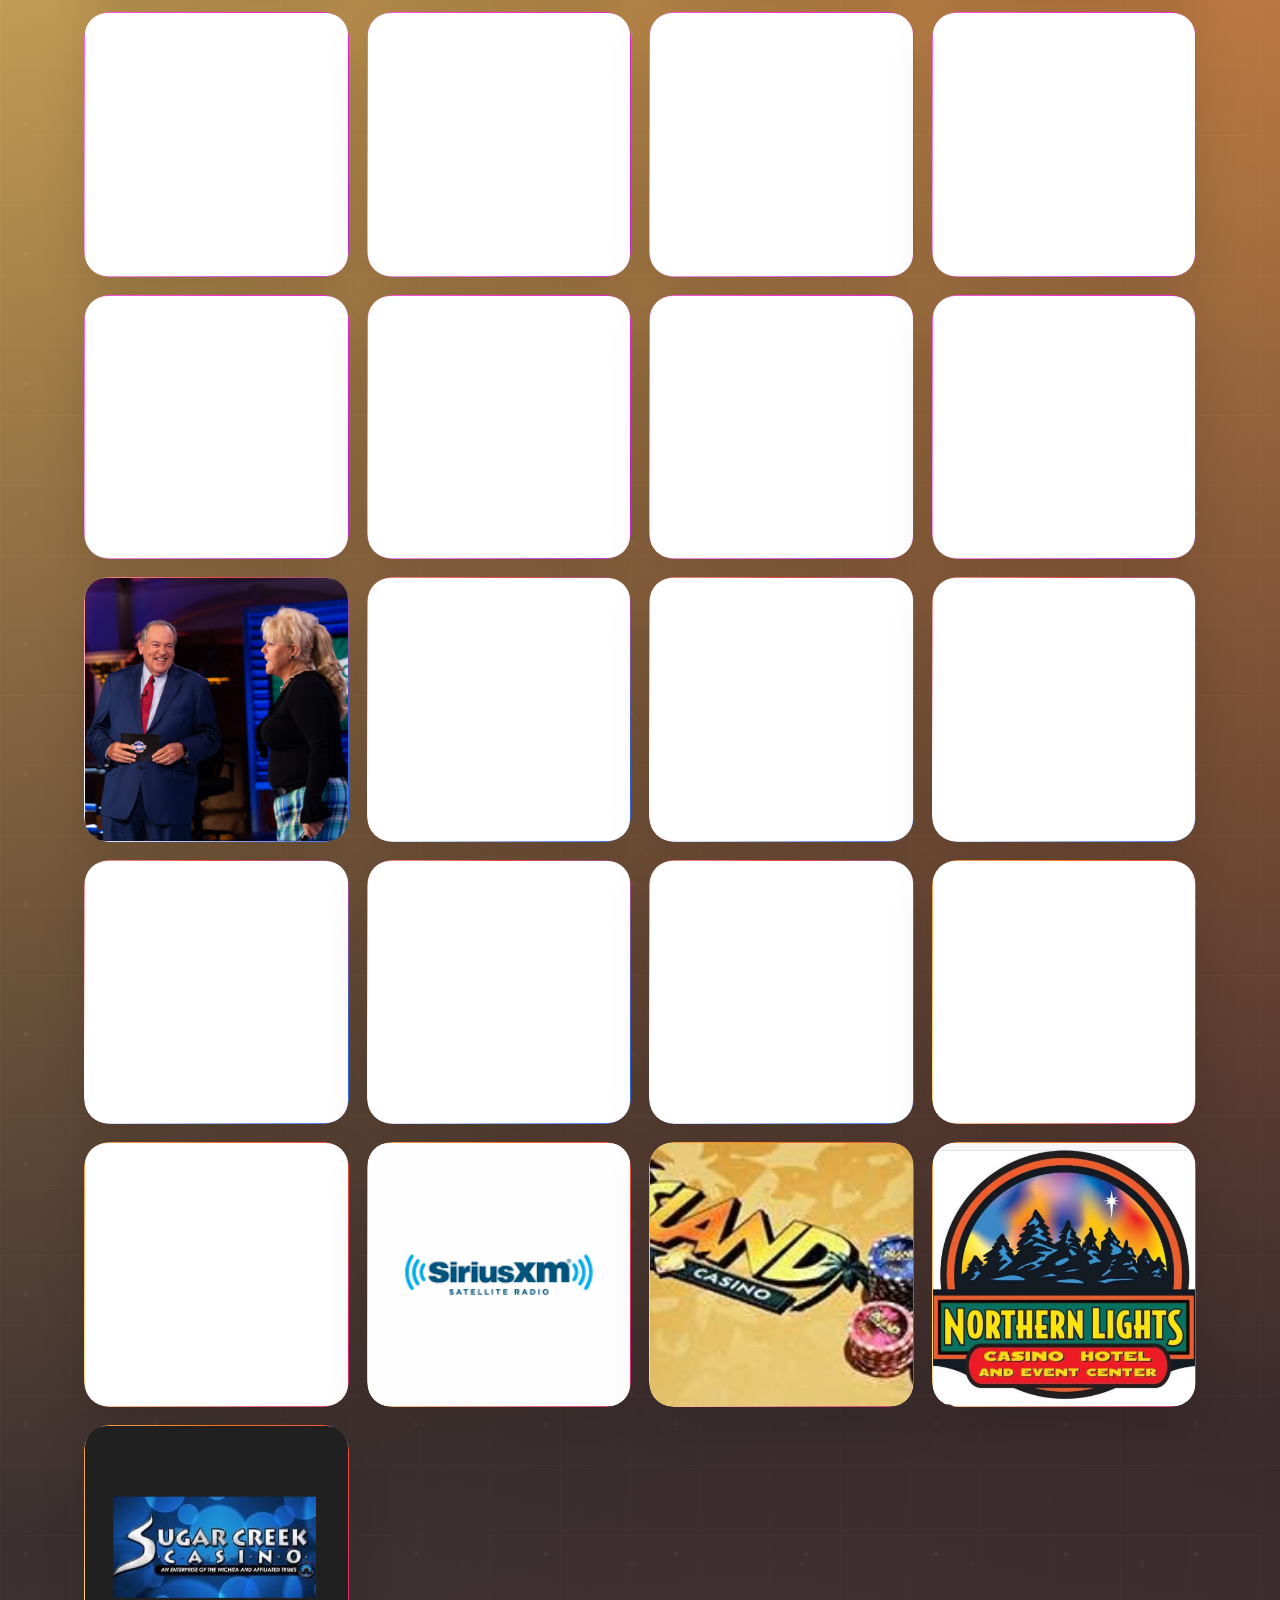
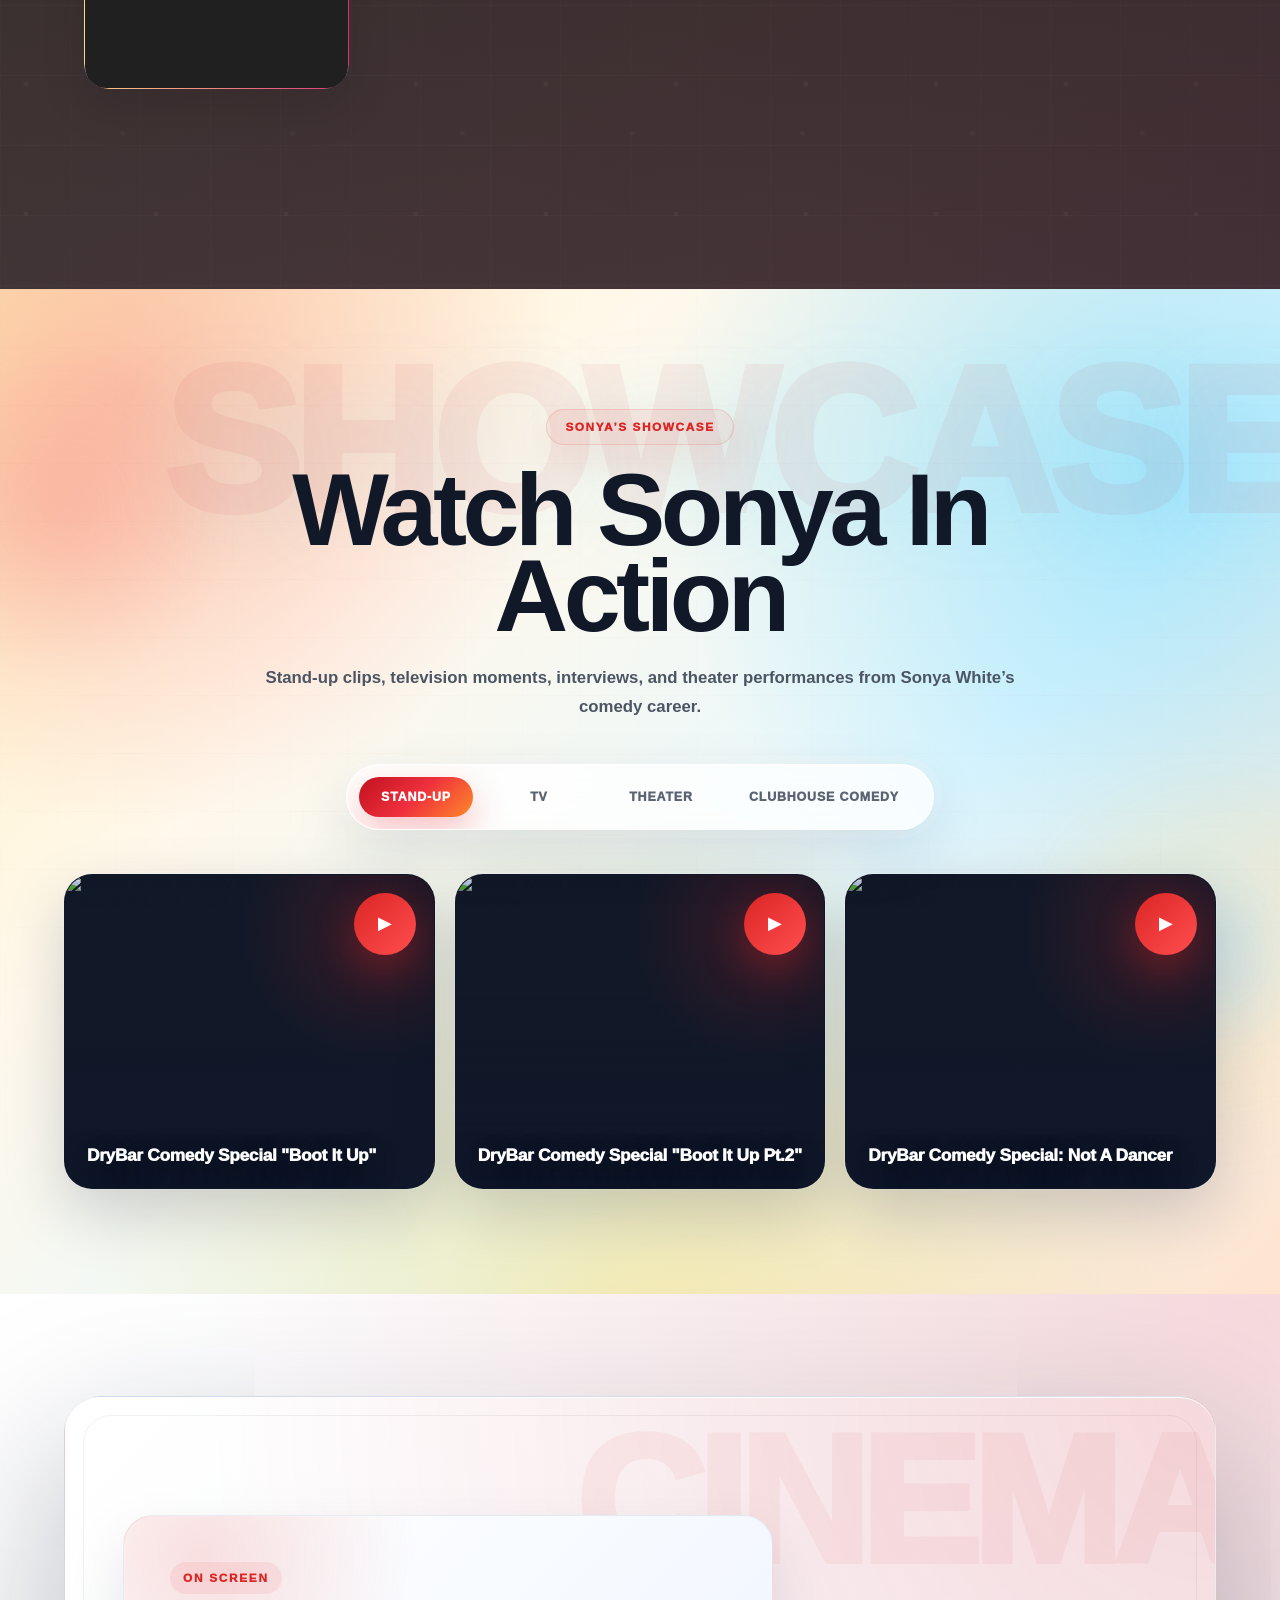
==== commit bd334e4c: "Removing October 3rd Date Due to Cancelled Event" ====
--- a/index.html
+++ b/index.html
@@ -557,7 +557,7 @@
       </p>
 </div>
 </div>
-<!-- OCT 03 -->
+<!-- OCT 03 
 <div class="tour-modal-event-card upcoming" data-type="upcoming">
 <div class="tour-modal-date upcoming">
 <span>OCT</span>
@@ -579,6 +579,7 @@
       </a>
 </div>
 </div>
+-->
 <!-- SEP 26 -->
 <div class="tour-modal-event-card upcoming" data-type="upcoming">
 <div class="tour-modal-date upcoming">
@@ -1855,8 +1856,7 @@
 </div>
 </div>
 </section>
-<!-- OCTOBER 3 COMEDY SHOW PROMO -->
-<!-- Warm poster showcase: mirrors the Kentucky promo layout without inheriting its purple/blue colors. -->
+<!-- OCTOBER 3 COMEDY SHOW PROMO 
 <section class="oct3-showcase" aria-label="October 3 Sonya White comedy show">
   <div class="oct3-showcase-light oct3-light-one" aria-hidden="true"></div>
   <div class="oct3-showcase-light oct3-light-two" aria-hidden="true"></div>
@@ -1883,7 +1883,7 @@
     </div>
   </div>
 </section>
-
+-->
 <!-- KENTUCKY COMEDY FESTIVAL PROMO -->
 <section class="kentucky-comedy-section">
 <div class="kentucky-comedy-light light-one"></div>
@@ -1977,7 +1977,7 @@
         </p>
 </div>
 </div>
-<!-- OCTOBER 3 -->
+<!-- OCTOBER 3 
 <div class="tour-card" data-date="2026-10-03" data-type="upcoming">
 <div class="tour-date upcoming">
 <span>OCT</span>
@@ -1997,7 +1997,7 @@
 <a class="ticket-btn" href="https://www.robsplayhousetheater.com/shows/378917" rel="noopener noreferrer" target="_blank">
         Buy Tickets
       </a>
-</div>
+</div> -->
 <!-- October 16 -->
 <div class="tour-card" data-date="2026-10-16" data-type="upcoming">
 <div class="tour-date upcoming">
